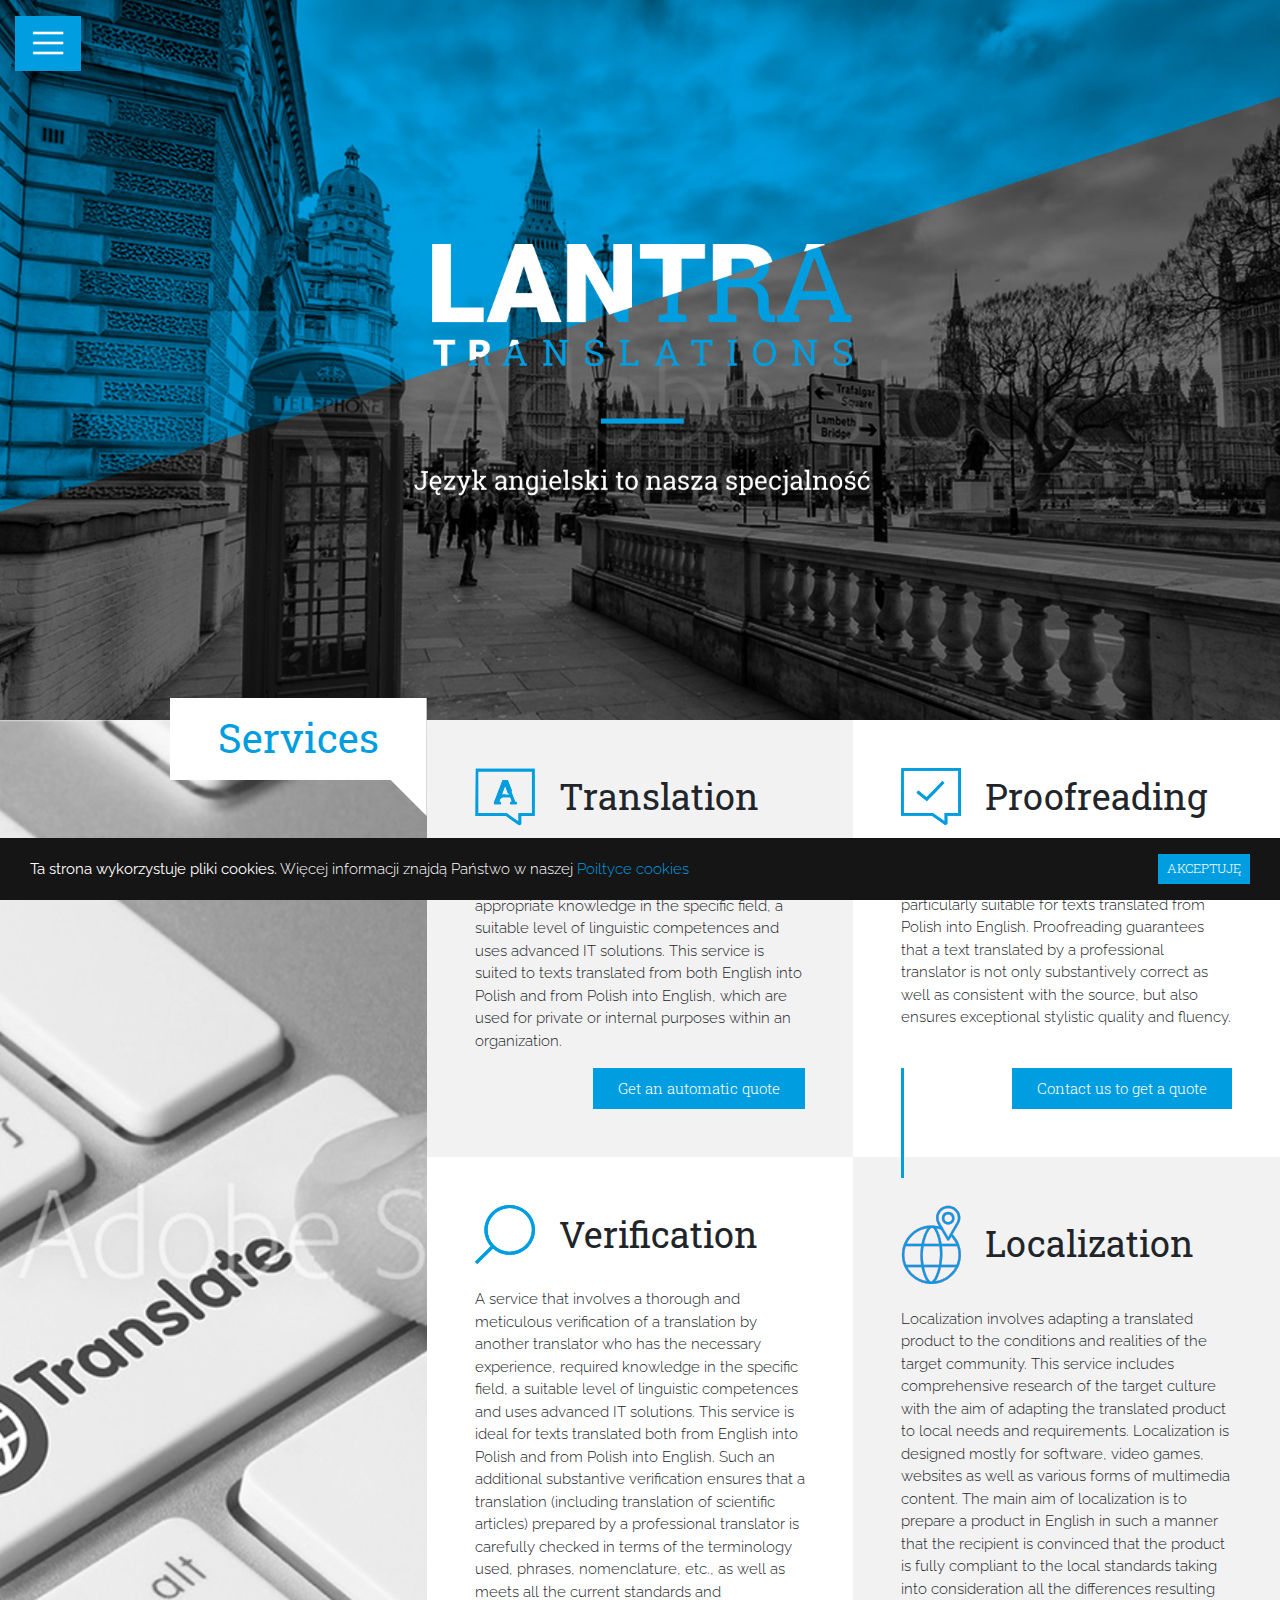
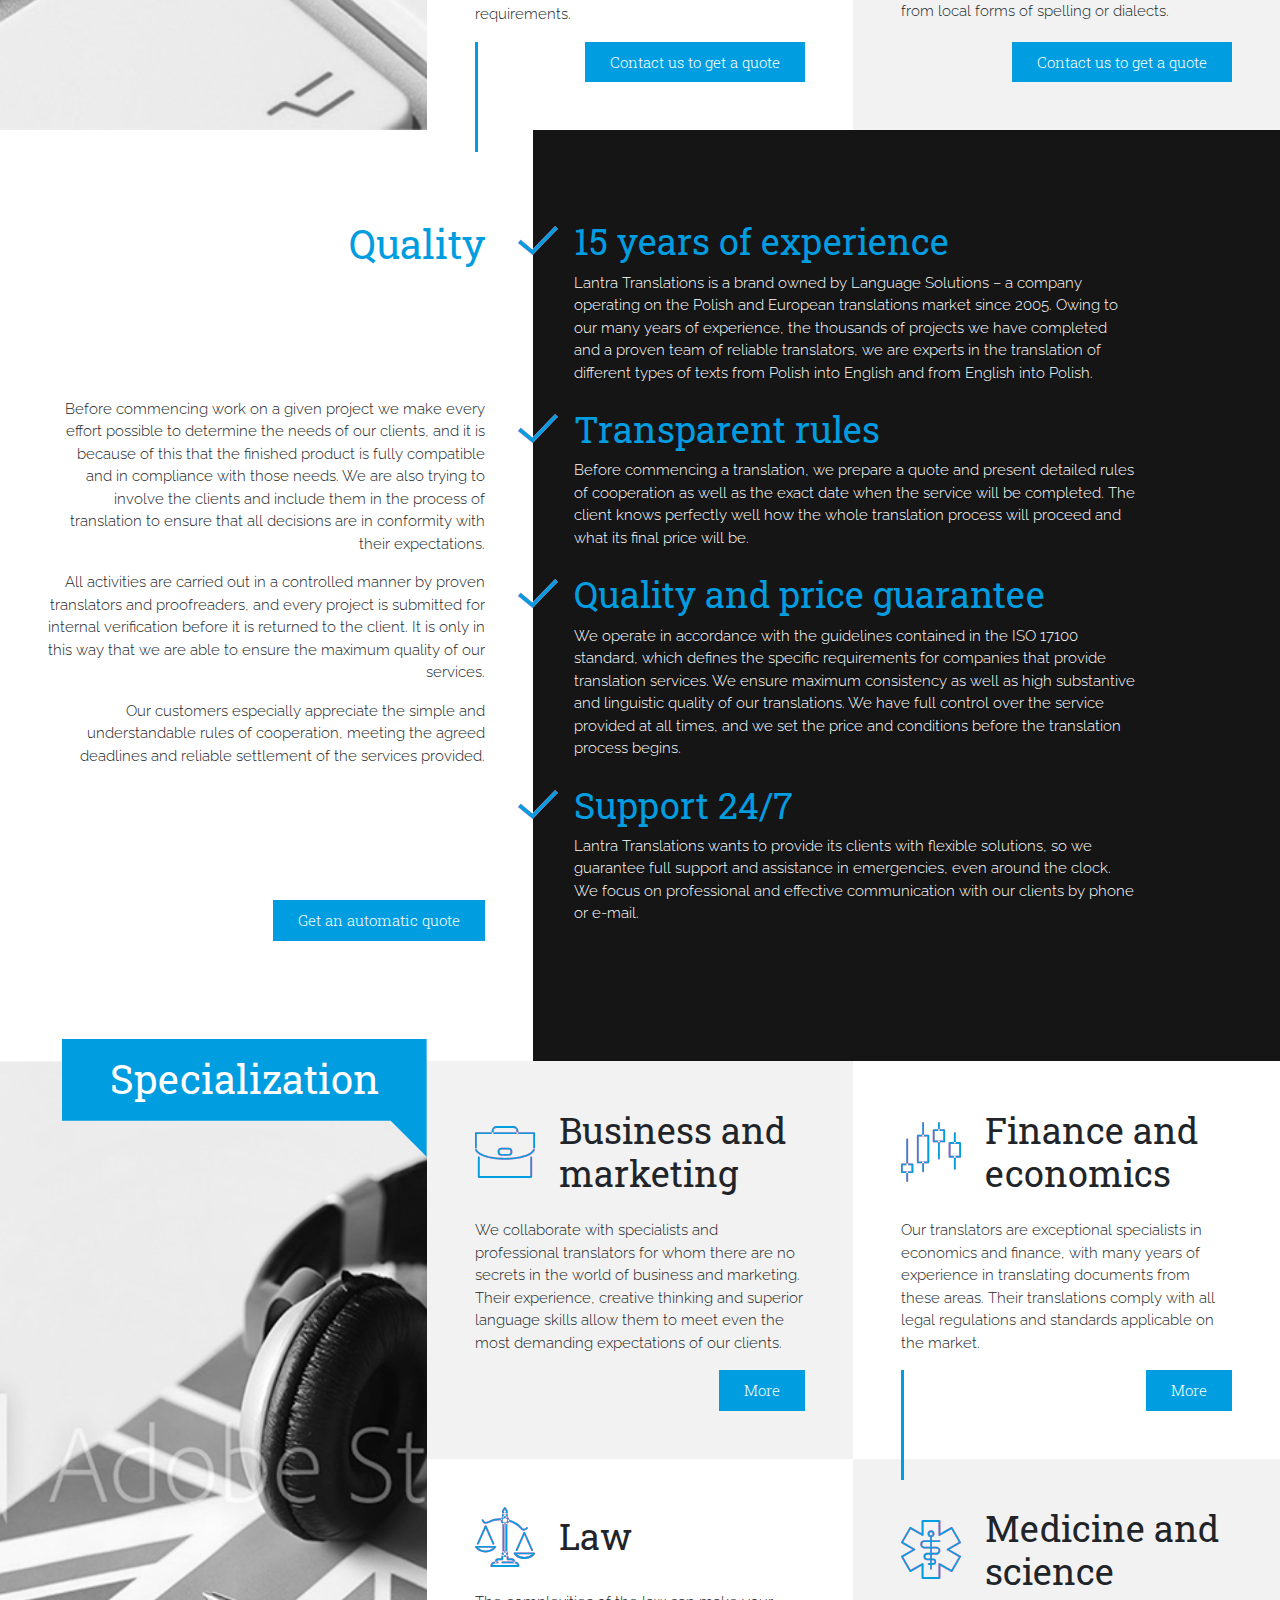
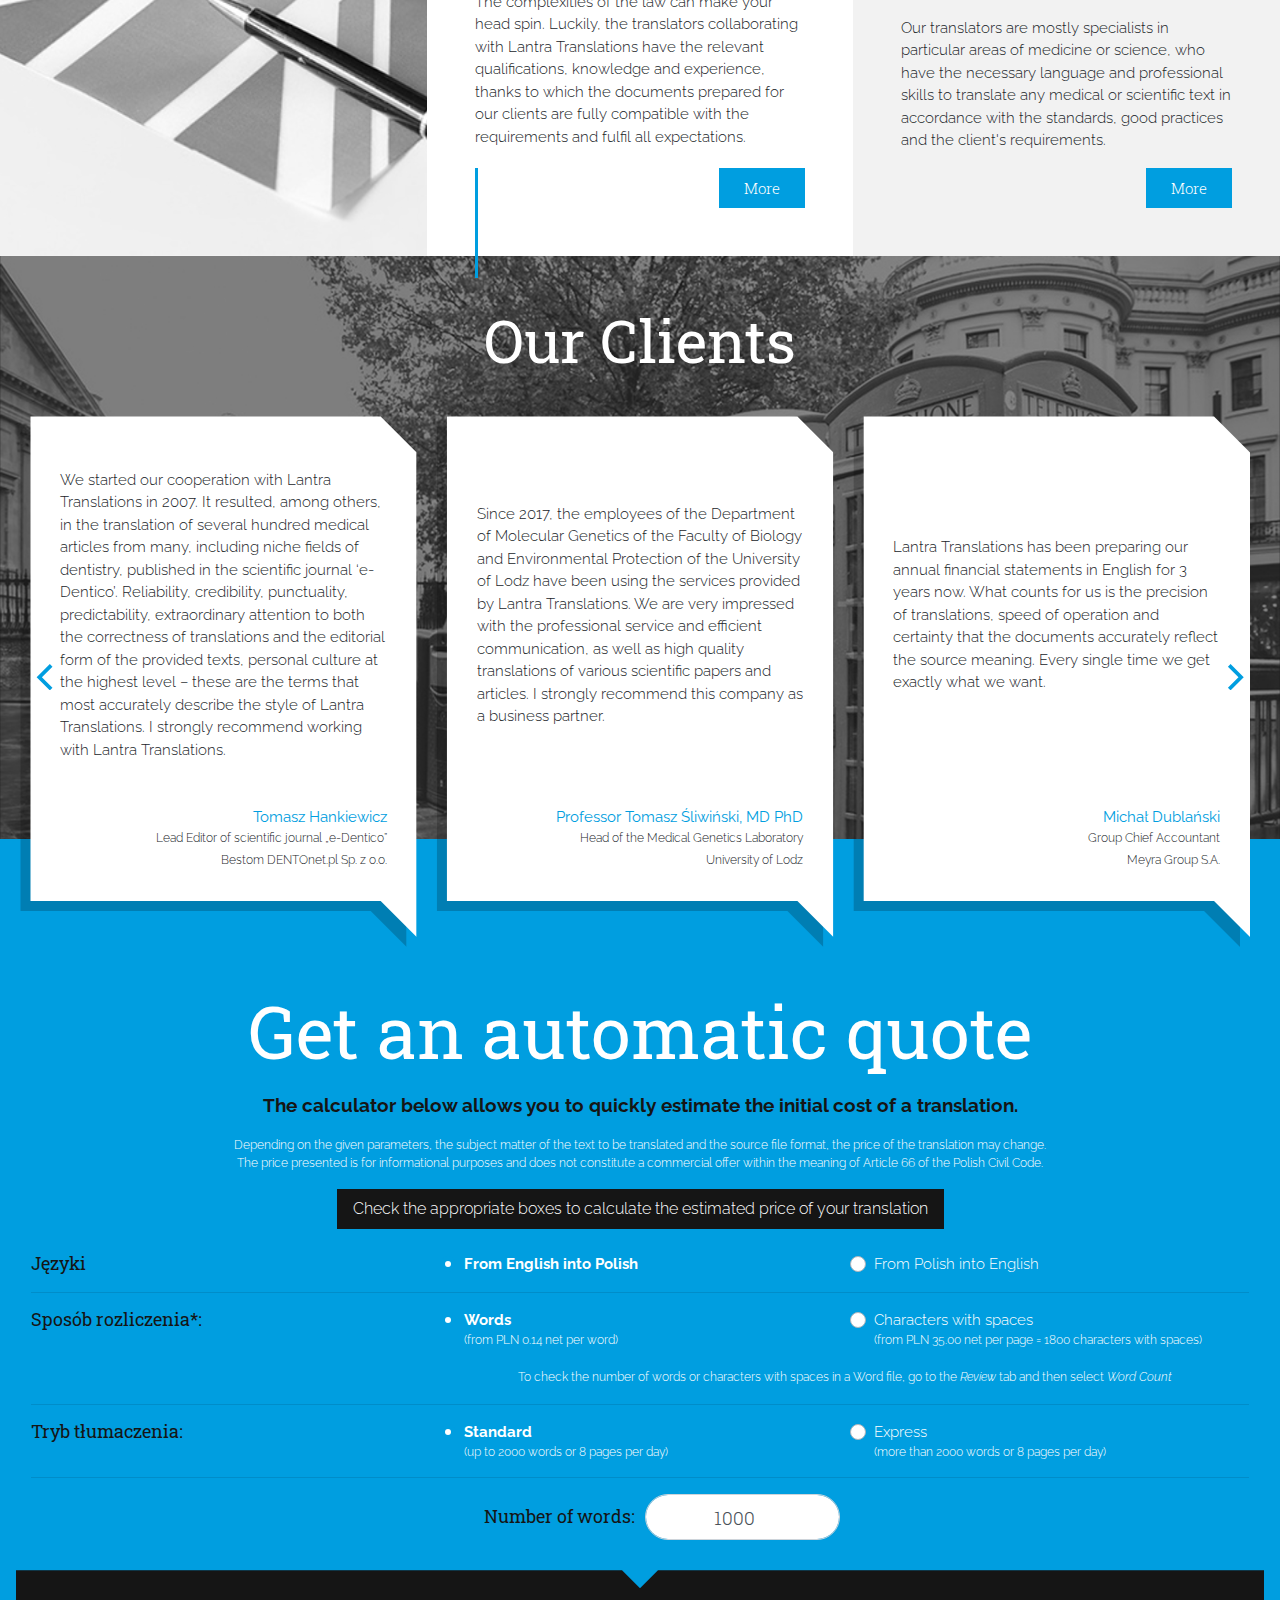
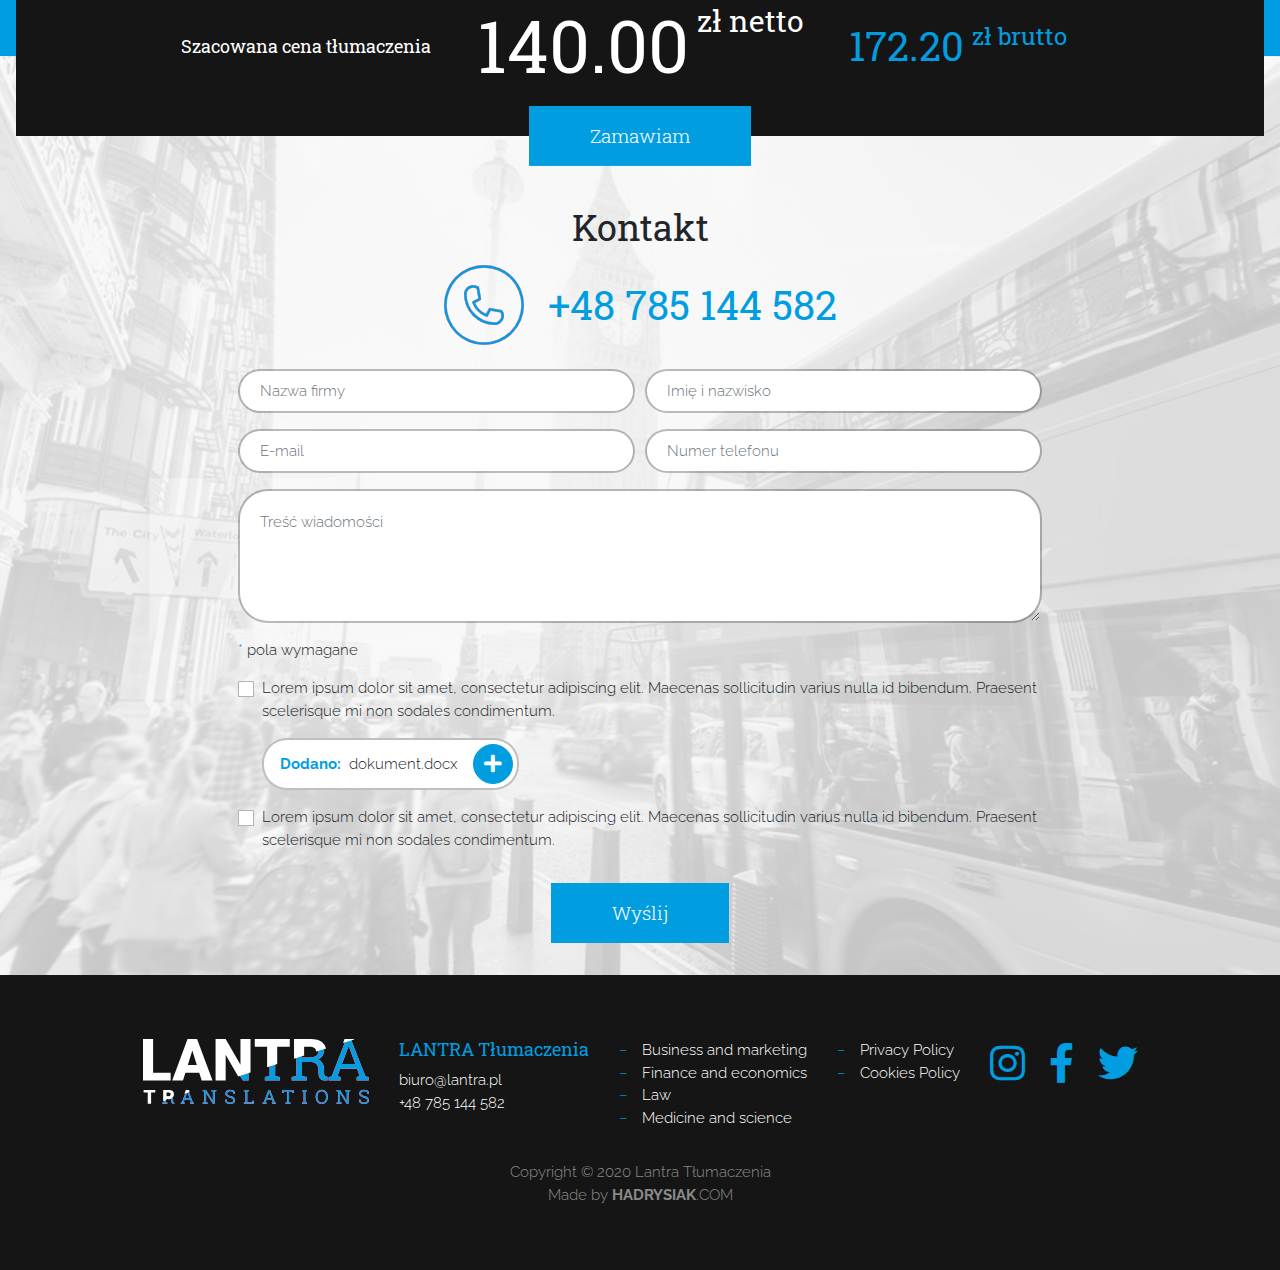
==== en/index.html @ ea1e5ce3 "Update" ====
<!DOCTYPE html>
<html>

<head>
    <meta charset="utf-8">
    <meta name="viewport" content="width=device-width, initial-scale=1.0, shrink-to-fit=no">
    <title>Lantra</title>
    <link rel="stylesheet" href="../assets/bootstrap/css/bootstrap.min.css">
    <link rel="stylesheet" href="https://fonts.googleapis.com/css?family=Raleway:100,100i,200,200i,300,300i,400,400i,500,500i,600,600i,700,700i,800,800i,900,900i&amp;subset=latin-ext">
    <link rel="stylesheet" href="https://fonts.googleapis.com/css?family=Roboto+Slab:100,200,300,400,500,600,700,800,900&amp;subset=cyrillic,cyrillic-ext,greek,greek-ext,latin-ext,vietnamese">
    <link rel="stylesheet" href="../assets/fonts/fontawesome-all.min.css">
    <link rel="stylesheet" href="../assets/fonts/line-awesome.min.css">
    <link rel="stylesheet" href="../assets/css/styles.min.css">
</head>

<body>
    <div id="section__page">
        <header>
            <div>
                <div class="fixed-top">
                    <div class="container-fluid">
                        <div class="row">
                            <div class="col">
                                <div class="py-3"><button class="btn btn-primary" type="button" data-toggle="modal" data-target="#modal__menu"><i class="la la-bars" style="font-size: 40px;"></i></button></div>
                            </div>
                        </div>
                    </div>
                </div>
                <div>
                    <div class="container-fluid px-0">
                        <div class="ratio ratio-3-4 ratio-sm-1-1 ratio-md-5-4 ratio-lg-16-9 ratio-xl-2-1" style="background: url(&quot;../assets/img/banner.jpg&quot;) center / cover;">
                            <div class="justify-content-start align-items-start"></div>
                        </div>
                    </div>
                </div>
            </div>
        </header>
        <main id="section__page__main">
            <div id="section__page__main__services" class="pt">
                <div class="container-fluid p-0" id="services">
                    <div class="row no-gutters">
                        <div class="col-lg-4 d-flex">
                            <div class="card border-0 w-100" style="background: url(&quot;../assets/img/bg-services.jpg&quot;) center / cover;">
                                <div class="card-body p-0">
                                    <h2 class="display-3 text-primary d-flex justify-content-center justify-content-lg-end h1 mb-0 position-relative top--reverse--22"><span class="bg-white d-inline-block px-3 pt-3 px-4 px-xl-5 pb--54 speech">Services</span></h2>
                                </div>
                            </div>
                        </div>
                        <div class="col-lg-8">
                            <div class="row no-gutters checkerboard">
                                <div class="col-md-6 d-flex">
                                    <div class="card border-0 w-100">
                                        <div class="card-body d-flex flex-column justify-content-between p-3 p-lg-4 p-xl-5">
                                            <div class="mb-3">
                                                <h3 class="d-flex align-items-center h1 mb-4"><img class="icon mr-4 width--72" src="../assets/img/icon-speech-a.svg"><span>Translation</span></h3>
                                                <p class="mb-0">Translation performed by a professional translator who has the necessary experience, appropriate knowledge in the specific field, a suitable level of linguistic competences and uses advanced IT solutions.
                                                    This service is suited to texts translated from both English into Polish and from Polish into English, which are used for private or internal purposes within an organization.<br></p>
                                            </div>
                                            <div class="d-flex justify-content-end"><a class="btn btn-primary py-2 px-4 button--scroll" role="button" href="#quote">Get an automatic quote</a></div>
                                        </div>
                                    </div>
                                </div>
                                <div class="col-md-6 d-flex">
                                    <div class="card border-0 w-100">
                                        <div class="card-body d-flex flex-column justify-content-between p-3 p-lg-4 p-xl-5">
                                            <div class="mb-3">
                                                <h3 class="d-flex align-items-center h1 mb-4"><img class="icon mr-4 width--72" src="../assets/img/icon-speech-checkbox.svg"><span>Proofreading</span></h3>
                                                <p class="mb-0">A service that involves checking a translation by a native speaker of English. This service is particularly suitable for texts translated from Polish into English. Proofreading guarantees that a text translated
                                                    by a professional translator is not only substantively correct as well as consistent with the source, but also ensures exceptional stylistic quality and fluency.</p>
                                            </div>
                                            <div class="d-flex justify-content-end"><a class="btn btn-primary py-2 px-4 button--scroll" role="button" href="#contact">Contact us to get a quote</a></div>
                                        </div>
                                    </div>
                                </div>
                                <div class="col-md-6 d-flex">
                                    <div class="card border-0 w-100">
                                        <div class="card-body d-flex flex-column justify-content-between p-3 p-lg-4 p-xl-5">
                                            <div class="mb-3">
                                                <h3 class="d-flex align-items-center h1 mb-4"><img class="icon mr-4 width--68" src="../assets/img/icon-loupe.svg"><span>Verification</span></h3>
                                                <p class="mb-0">A service that involves a thorough and meticulous verification of a translation by another translator who has the necessary experience, required knowledge in the specific field, a suitable level of linguistic
                                                    competences and uses advanced IT solutions. This service is ideal for texts translated both from English into Polish and from Polish into English. Such an additional substantive verification ensures
                                                    that a translation (including translation of scientific articles) prepared by a professional translator is carefully checked in terms of the terminology used, phrases, nomenclature, etc., as well as
                                                    meets all the current standards and requirements.<br></p>
                                            </div>
                                            <div class="d-flex justify-content-end"><a class="btn btn-primary py-2 px-4 button--scroll" role="button" href="#contact">Contact us to get a quote</a></div>
                                        </div>
                                    </div>
                                </div>
                                <div class="col-md-6 d-flex">
                                    <div class="card border-0 w-100">
                                        <div class="card-body d-flex flex-column justify-content-between p-3 p-lg-4 p-xl-5">
                                            <div class="mb-3">
                                                <h3 class="d-flex align-items-center h1 mb-4"><img class="icon mr-4 width--60" src="../assets/img/icon-globe.svg"><span>Localization</span></h3>
                                                <p class="mb-0">Localization involves adapting a translated product to the conditions and realities of the target community. This service includes comprehensive research of the target culture with the aim of adapting the
                                                    translated product to local needs and requirements. Localization is designed mostly for software, video games, websites as well as various forms of multimedia content. The main aim of localization is
                                                    to prepare a product in English in such a manner that the recipient is convinced that the product is fully compliant to the local standards taking into consideration all the differences resulting from
                                                    local forms of spelling or dialects.<br></p>
                                            </div>
                                            <div class="d-flex justify-content-end"><a class="btn btn-primary py-2 px-4 button--scroll" role="button" href="#contact">Contact us to get a quote</a></div>
                                        </div>
                                    </div>
                                </div>
                            </div>
                        </div>
                    </div>
                </div>
            </div>
            <div id="section__page__main__quality">
                <div class="container-fluid p-0" id="quality">
                    <div class="row no-gutters">
                        <div class="col-lg-4 col-xl-5 d-flex">
                            <div class="card d-flex border-0 w-100">
                                <div class="card-body d-flex flex-column justify-content-between px-3 px-lg-5 pt--90 pb--120">
                                    <h2 class="display-2 text-lg-right text-primary card-title font-weight-normal">Quality</h2>
                                    <div>
                                        <p class="text-lg-right">Before commencing work on a given project we make every effort possible to determine the needs of our clients, and it is because of this that the finished product is fully compatible and in compliance with those
                                            needs. We are also trying to involve the clients and include them in the process of translation to ensure that all decisions are in conformity with their expectations.<br></p>
                                        <p class="text-lg-right">All activities are carried out in a controlled manner by proven translators and proofreaders, and every project is submitted for internal verification before it is returned to the client. It is only in this way
                                            that we are able to ensure the maximum quality of our services.<br></p>
                                        <p class="text-lg-right">Our customers especially appreciate the simple and understandable rules of cooperation, meeting the agreed deadlines and reliable settlement of the services provided.<br></p>
                                    </div>
                                    <div class="d-flex justify-content-end"><a class="btn btn-primary py-2 px-4 button--scroll" role="button" href="#quote">Get an automatic quote</a></div>
                                </div>
                            </div>
                        </div>
                        <div class="col-lg-8 col-xl-7 d-flex">
                            <div class="card text-white bg-secondary border-0 w-100">
                                <div class="card-body d-flex px-0 pt--90 pb--120">
                                    <div class="row">
                                        <div class="col-xl-10 d-flex">
                                            <ul class="list-group d-flex flex-column justify-content-between position-relative px-3">
                                                <li class="list-group-item d-flex align-items-baseline border-0 p-0 bg-transparent mb-4"><img class="mr-3 width--44" src="../assets/img/icon-checkbox.svg">
                                                    <div>
                                                        <h3 class="text-primary h2">15 years of experience</h3>
                                                        <p class="mb-0">Lantra Translations is a brand owned by Language Solutions – a company operating on the Polish and European translations market since 2005. Owing to our many years of experience, the thousands of
                                                            projects we have completed and a proven team of reliable translators, we are experts in the translation of different types of texts from Polish into English and from English into Polish.&nbsp;<br></p>
                                                    </div>
                                                </li>
                                                <li class="list-group-item d-flex align-items-baseline border-0 p-0 bg-transparent mb-4"><img class="mr-3 width--44" src="../assets/img/icon-checkbox.svg">
                                                    <div>
                                                        <h3 class="text-primary h2">Transparent rules</h3>
                                                        <p class="mb-0">Before commencing a translation, we prepare a quote and present detailed rules of cooperation as well as the exact date when the service will be completed. The client knows perfectly well how the
                                                            whole translation process will proceed and what its final price will be.<br></p>
                                                    </div>
                                                </li>
                                                <li class="list-group-item d-flex align-items-baseline border-0 p-0 bg-transparent mb-4"><img class="mr-3 width--44" src="../assets/img/icon-checkbox.svg">
                                                    <div>
                                                        <h3 class="text-primary h2">Quality and price guarantee</h3>
                                                        <p class="mb-0">We operate in accordance with the guidelines contained in the ISO 17100 standard, which defines the specific requirements for companies that provide translation services. We ensure maximum consistency
                                                            as well as high substantive and linguistic quality of our translations. We have full control over the service provided at all times, and we set the price and conditions before the translation
                                                            process begins.<br></p>
                                                    </div>
                                                </li>
                                                <li class="list-group-item d-flex align-items-baseline border-0 p-0 bg-transparent mb-3"><img class="mr-3 width--44" src="../assets/img/icon-checkbox.svg">
                                                    <div>
                                                        <h3 class="text-primary h2">Support 24/7</h3>
                                                        <p class="mb-0">Lantra Translations wants to provide its clients with flexible solutions, so we guarantee full support and assistance in emergencies, even around the clock. We focus on professional and effective
                                                            communication with our clients by phone or e-mail.<br></p>
                                                    </div>
                                                </li>
                                            </ul>
                                        </div>
                                    </div>
                                </div>
                            </div>
                        </div>
                    </div>
                </div>
            </div>
            <div id="section__page__main__specializations">
                <div class="container-fluid p-0" id="specialization">
                    <div class="row no-gutters">
                        <div class="col-lg-4 d-flex">
                            <div class="card border-0 w-100" style="background: url(&quot;../assets/img/bg-specializations.jpg&quot;) center / cover;">
                                <div class="card-body p-0">
                                    <h2 class="display-3 text-primary d-flex justify-content-center justify-content-lg-end mb-0 position-relative top--reverse--22"><span class="text-white bg-primary d-inline-block px-3 pt-3 px-4 px-xl-5 pb--54 speech">Specialization</span></h2>
                                </div>
                            </div>
                        </div>
                        <div class="col-lg-8">
                            <div class="row no-gutters checkerboard">
                                <div class="col-md-6 d-flex">
                                    <div class="card border-0 w-100">
                                        <div class="card-body d-flex flex-column justify-content-between p-3 p-lg-4 p-xl-5">
                                            <div class="mb-3">
                                                <h3 class="d-flex align-items-center h1 mb-4"><img class="icon mr-4 width--74" src="../assets/img/icon-business-case.svg"><span>Business and marketing</span></h3>
                                                <p class="mb-0">We collaborate with specialists and professional translators for whom there are no secrets in the world of business and marketing. Their experience, creative thinking and superior language skills allow them
                                                    to meet even the most demanding expectations of our clients.<br></p>
                                            </div>
                                            <div class="d-flex justify-content-end"><a class="btn btn-primary py-2 px-4" role="button" href="business-and-marketing.html">More</a></div>
                                        </div>
                                    </div>
                                </div>
                                <div class="col-md-6 d-flex">
                                    <div class="card border-0 w-100">
                                        <div class="card-body d-flex flex-column justify-content-between p-3 p-lg-4 p-xl-5">
                                            <div class="mb-3">
                                                <h3 class="d-flex align-items-center h1 mb-4"><img class="icon mr-4 width--74" src="../assets/img/icon-settings.svg"><span>Finance and economics</span></h3>
                                                <p class="mb-0">Our translators are exceptional specialists in economics and finance, with many years of experience in translating documents from these areas. Their translations comply with all legal regulations and standards
                                                    applicable on the market.<br></p>
                                            </div>
                                            <div class="d-flex justify-content-end"><a class="btn btn-primary py-2 px-4" role="button" href="finance-and-economics.html">More</a></div>
                                        </div>
                                    </div>
                                </div>
                                <div class="col-md-6 d-flex">
                                    <div class="card border-0 w-100">
                                        <div class="card-body d-flex flex-column justify-content-between p-3 p-lg-4 p-xl-5">
                                            <div class="mb-3">
                                                <h3 class="d-flex align-items-center h1 mb-4"><img class="icon mr-4 width--74" src="../assets/img/icon-scale.svg"><span>Law</span></h3>
                                                <p class="mb-0">The complexities of the law can make your head spin. Luckily, the translators collaborating with Lantra Translations have the relevant qualifications, knowledge and experience, thanks to which the documents
                                                    prepared for our clients are fully compatible with the requirements and fulfil all expectations.<br></p>
                                            </div>
                                            <div class="d-flex justify-content-end"><a class="btn btn-primary py-2 px-4" role="button" href="law.html">More</a></div>
                                        </div>
                                    </div>
                                </div>
                                <div class="col-md-6 d-flex">
                                    <div class="card border-0 w-100">
                                        <div class="card-body d-flex flex-column justify-content-between p-3 p-lg-4 p-xl-5">
                                            <div class="mb-3">
                                                <h3 class="d-flex align-items-center h1 mb-4"><img class="icon mr-4 width--74" src="../assets/img/icon-health.svg"><span>Medicine and science</span></h3>
                                                <p class="mb-0">Our translators are mostly specialists in particular areas of medicine or science, who have the necessary language and professional skills to translate any medical or scientific text in accordance with the
                                                    standards, good practices and the client's requirements.<br></p>
                                            </div>
                                            <div class="d-flex justify-content-end"><a class="btn btn-primary py-2 px-4" role="button" href="medicine-and-science.html">More</a></div>
                                        </div>
                                    </div>
                                </div>
                            </div>
                        </div>
                    </div>
                </div>
            </div>
            <div id="section__page__main__clients" class="mb--reverse--130">
                <div class="container-fluid p-0" id="clients">
                    <div class="bg-light pt-5" style="background: url(&quot;../assets/img/bg-clients.jpg&quot;) center / cover;">
                        <div class="container">
                            <h2 class="display-3 text-center text-white mb-2">Our Clients</h2>
                            <div class="row flex-nowrap py-3 flickity--slider">
                                <div class="col-12 col-lg-6 col-xl-4 d-flex py-3">
                                    <div class="d-flex card-speech">
                                        <div class="card w-100 border-0 pt--30 px--30 pb--66">
                                            <div class="card-body d-flex flex-column justify-content-center p-0 mb-4">
                                                <div>
                                                    <p class="mb-0">We started our cooperation with Lantra Translations in 2007. It resulted, among others, in the translation of several hundred medical articles from many, including niche fields of dentistry, published
                                                        in the scientific journal ‘e-Dentico’. Reliability, credibility, punctuality, predictability, extraordinary attention to both the correctness of translations and the editorial form of the provided
                                                        texts, personal culture at the highest level – these are the terms that most accurately describe the style of Lantra Translations. I strongly recommend working with Lantra Translations.<br></p>
                                                </div>
                                            </div>
                                            <div class="card-footer text-right border-0 bg-transparent p-0">
                                                <h3 class="text-primary h6 mb-0">Tomasz Hankiewicz</h3>
                                                <p class="mb-0"><small class="d-inline-block">Lead Editor of scientific journal „e-Dentico”</small></p>
                                                <p class="mb-0"><small class="d-inline-block">Bestom DENTOnet.pl Sp. z o.o.</small></p>
                                            </div>
                                        </div>
                                    </div>
                                </div>
                                <div class="col-12 col-lg-6 col-xl-4 d-flex py-3">
                                    <div class="d-flex card-speech">
                                        <div class="card w-100 border-0 pt--30 px--30 pb--66">
                                            <div class="card-body d-flex flex-column justify-content-center p-0 mb-4">
                                                <div>
                                                    <p class="mb-0">Since 2017, the employees of the Department of Molecular Genetics of the Faculty of Biology and Environmental Protection of the University of Lodz have been using the services provided by Lantra Translations.
                                                        We are very impressed with the professional service and efficient communication, as well as high quality translations of various scientific papers and articles. I strongly recommend this company
                                                        as a business partner.<br></p>
                                                </div>
                                            </div>
                                            <div class="card-footer text-right border-0 bg-transparent p-0">
                                                <h3 class="text-primary h6 mb-0">Professor Tomasz Śliwiński, MD PhD</h3>
                                                <p class="mb-0"><small class="d-inline-block">Head of the Medical Genetics Laboratory</small></p>
                                                <p class="mb-0"><small class="d-inline-block">University of Lodz<br></small></p>
                                            </div>
                                        </div>
                                    </div>
                                </div>
                                <div class="col-12 col-lg-6 col-xl-4 d-flex py-3">
                                    <div class="d-flex card-speech">
                                        <div class="card w-100 border-0 pt--30 px--30 pb--66">
                                            <div class="card-body d-flex flex-column justify-content-center p-0 mb-4">
                                                <div>
                                                    <p class="mb-0">Lantra Translations has been preparing our annual financial statements in English for 3 years now. What counts for us is the precision of translations, speed of operation and certainty that the documents
                                                        accurately reflect the source meaning. Every single time we get exactly what we want.<br></p>
                                                </div>
                                            </div>
                                            <div class="card-footer text-right border-0 bg-transparent p-0">
                                                <h3 class="text-primary h6 mb-0">Michał Dublański</h3>
                                                <p class="mb-0"><small class="d-inline-block">Group Chief Accountant</small></p>
                                                <p class="mb-0"><small class="d-inline-block">Meyra Group S.A.</small></p>
                                            </div>
                                        </div>
                                    </div>
                                </div>
                                <div class="col-12 col-lg-6 col-xl-4 d-flex py-3">
                                    <div class="d-flex card-speech">
                                        <div class="card w-100 border-0 pt--30 px--30 pb--66">
                                            <div class="card-body d-flex flex-column justify-content-center p-0 mb-4">
                                                <div>
                                                    <p class="mb-0">Translating training materials and marketing and commercial presentations requires special skills and competences. First of all, language must accurately reflect our working methods. Secondly, the translated
                                                        content – thanks to the colourful language – should be easy to remember. Thirdly, language must be part of our company philosophy. Thanks to Lantra Translations we can focus on our tasks and do not
                                                        have to worry about the quality of the translated materials. We receive a service that always meets all our requirements and needs.<br></p>
                                                </div>
                                            </div>
                                            <div class="card-footer text-right border-0 bg-transparent p-0">
                                                <h3 class="text-primary h6 mb-0">Piotr Kuron</h3>
                                                <p class="mb-0"><small class="d-inline-block">Delivery Director</small></p>
                                                <p class="mb-0"><small class="d-inline-block">Lee Hecht Harrison Polska</small></p>
                                            </div>
                                        </div>
                                    </div>
                                </div>
                                <div class="col-12 col-lg-6 col-xl-4 d-flex py-3">
                                    <div class="d-flex card-speech">
                                        <div class="card w-100 border-0 pt--30 px--30 pb--66">
                                            <div class="card-body d-flex flex-column justify-content-center p-0 mb-4">
                                                <div>
                                                    <p class="mb-0">Since 2005, Lantra Translations has been a trustworthy and reliable provider of translations of various texts and materials for Supernova. Being a distributor of cosmetics and Spa equipment, promotional
                                                        materials offered by Supernova always need to be of highest quality. Lantra Translations guarantees such a standard when translating texts both from English into Polish and from Polish into English.
                                                        They have repeatedly proven that they are a recommendable, reliable and professional translation service provider that can meet very demanding expectations.<br></p>
                                                </div>
                                            </div>
                                            <div class="card-footer text-right border-0 bg-transparent p-0">
                                                <h3 class="text-primary h6 mb-0">Sławomir Nowak</h3>
                                                <p class="mb-0"><small class="d-inline-block">Supernova Owner<br></small></p>
                                            </div>
                                        </div>
                                    </div>
                                </div>
                                <div class="col-12 col-lg-6 col-xl-4 d-flex py-3">
                                    <div class="d-flex card-speech">
                                        <div class="card w-100 border-0 pt--30 px--30 pb--66">
                                            <div class="card-body d-flex flex-column justify-content-center p-0 mb-4">
                                                <div>
                                                    <p class="mb-0">Lantra Translations has been cooperating regularly with the staff of the Department of Adult Psychiatry of the Medical University of Lodz since March 2014. Professionalism, reliability, attention to
                                                        detail and high substantive quality of the translations are the features that distinguish Lantra Translations. The execution of individual orders is carried out with due diligence, taking into account
                                                        all requirements of the Department's academic staff and always within the agreed deadlines. With the above in mind, we recommend Lantra Translations as a reliable and trustworthy partner providing
                                                        translation services.<br></p>
                                                </div>
                                            </div>
                                            <div class="card-footer text-right border-0 bg-transparent p-0">
                                                <h3 class="text-primary h6 mb-0">Professor Piotr Gałecki, MD PhD</h3>
                                                <p class="mb-0"><small class="d-inline-block">Head of Department of Adult Psychiatry</small></p>
                                                <p class="mb-0"><small class="d-inline-block">Medical University of Lodz</small></p>
                                            </div>
                                        </div>
                                    </div>
                                </div>
                                <div class="col-12 col-lg-6 col-xl-4 d-flex py-3">
                                    <div class="d-flex card-speech">
                                        <div class="card w-100 border-0 pt--30 px--30 pb--66">
                                            <div class="card-body d-flex flex-column justify-content-center p-0 mb-4">
                                                <div>
                                                    <p class="mb-0">For many years, as an academic researcher, I have been cooperating with Lantra Translations and Mr. Piotr Lewandowski and commissioning scientific papers and articles on psychiatry and psychology with
                                                        elements of statistics to be translated into English. These are often very demanding and specialized texts, which require great skills and extensive knowledge. All the translations ordered so far
                                                        have been completed on time and accurately. They did not raise any objections from the reviewers. Fully convinced, I recommend Lantra Translations as a reliable and professional translation services
                                                        provider.<br></p>
                                                </div>
                                            </div>
                                            <div class="card-footer text-right border-0 bg-transparent p-0">
                                                <h3 class="text-primary h6 mb-0">Professor Monika Talarowska, MSc PhD</h3>
                                                <p class="mb-0"><small class="d-inline-block">Institute of Psychology</small></p>
                                                <p class="mb-0"><small class="d-inline-block">University of Lodz</small></p>
                                            </div>
                                        </div>
                                    </div>
                                </div>
                                <div class="col-12 col-lg-6 col-xl-4 d-flex py-3">
                                    <div class="d-flex card-speech">
                                        <div class="card w-100 border-0 pt--30 px--30 pb--66">
                                            <div class="card-body d-flex flex-column justify-content-center p-0 mb-4">
                                                <div>
                                                    <p class="mb-0">Lantra Translations regularly translates various types of texts as well as marketing, commercial and promotional materials for Fabryka Wełny Hotel. So far, cooperation has been at the highest level.
                                                        Lantra Translations is distinguished by its flexible and open approach to the client, as well as quickly responding to our needs when performing professional translations in a short time. Lantra
                                                        Translations is a reliable, honest and recommended partner.<br></p>
                                                </div>
                                            </div>
                                            <div class="card-footer text-right border-0 bg-transparent p-0">
                                                <h3 class="text-primary h6 mb-0">Sylwia Raczyńska</h3>
                                                <p class="mb-0"><small class="d-inline-block">Director of Fabryka Wełny Hotel, Pabianice</small></p>
                                            </div>
                                        </div>
                                    </div>
                                </div>
                                <div class="col-12 col-lg-6 col-xl-4 d-flex py-3">
                                    <div class="d-flex card-speech">
                                        <div class="card w-100 border-0 pt--30 px--30 pb--66">
                                            <div class="card-body d-flex flex-column justify-content-center p-0 mb-4">
                                                <div>
                                                    <p class="mb-0">Brenntag Polska, a leading distributor of chemical raw materials in Poland, has been cooperating with Lantra Translations with regard to translating specialist and commercial documents from English into
                                                        Polish since 2017. Our cooperation so far has been smooth and the high level of service has met all our expectations.<br></p>
                                                </div>
                                            </div>
                                            <div class="card-footer text-right border-0 bg-transparent p-0">
                                                <h3 class="text-primary h6 mb-0">Bożena Dubik</h3>
                                                <p class="mb-0"><small class="d-inline-block">Head of the Company Secretary's Office</small></p>
                                                <p class="mb-0"><small class="d-inline-block">Brenntag Polska Sp. z o.o.</small></p>
                                            </div>
                                        </div>
                                    </div>
                                </div>
                                <div class="col-12 col-lg-6 col-xl-4 d-flex py-3">
                                    <div class="d-flex card-speech">
                                        <div class="card w-100 border-0 pt--30 px--30 pb--66">
                                            <div class="card-body d-flex flex-column justify-content-center p-0 mb-4">
                                                <div>
                                                    <p class="mb-0">Lasotronix has been cooperating with Lantra Translations for several years on projects related to the translation of technical documentation, laser equipment manuals as well as commercial and training
                                                        materials. All the translations to date have been carried out professionally, with due diligence and in accordance with the standards. I would like to recommend Lantra Translations as a trustworthy
                                                        partner.<br></p>
                                                </div>
                                            </div>
                                            <div class="card-footer text-right border-0 bg-transparent p-0">
                                                <h3 class="text-primary h6 mb-0">Estera Łoskot</h3>
                                                <p class="mb-0"><small class="d-inline-block">Lasotronix</small></p>
                                            </div>
                                        </div>
                                    </div>
                                </div>
                            </div>
                        </div>
                    </div>
                </div>
            </div>
            <div id="section__page__main__estimation" class="mb--reverse--80">
                <div class="container-fluid p-0" id="quote">
                    <div class="text-white bg-primary pt--150 px-3">
                        <h2 class="display-2 text-center mb-3">Get an automatic quote</h2>
                        <p class="lead text-center text-secondary font-weight-bold">The calculator below allows you to quickly estimate the initial cost of a translation.<br></p>
                        <p class="text-center"><small class="d-inline-block">Depending on the given parameters, the subject matter of the text to be translated and the source file format, the price of the translation may change.<br>The price presented is for informational purposes and does not constitute a commercial offer within the meaning of Article 66 of the Polish Civil Code.<br></small></p>
                        <form
                            id="calculation__form"><input class="form-control" type="hidden" name="type" value="words">
                            <div class="container">
                                <fieldset>
                                    <legend class="text-center d-flex justify-content-center"><span class="bg-secondary d-inline-block py-2 px-3">Check the appropriate boxes to calculate the estimated price of your translation<br></span></legend>
                                    <div class="border-dark pt-3 border-bottom">
                                        <div class="form-row">
                                            <div class="col-sm-6 col-md-4">
                                                <div class="form-group">
                                                    <h3 class="text-secondary h5 mb-0">Języki</h3>
                                                </div>
                                            </div>
                                            <div class="col">
                                                <div class="form-row">
                                                    <div class="col-md-6">
                                                        <div class="form-group">
                                                            <div class="custom-control custom-radio"><input class="custom-control-input" type="radio" id="formCheck-1" name="language" value="en-pl" checked=""><label class="custom-control-label" for="formCheck-1"><span class="active-label">From English into Polish</span></label></div>
                                                        </div>
                                                    </div>
                                                    <div class="col-md-6">
                                                        <div class="form-group">
                                                            <div class="custom-control custom-radio"><input class="custom-control-input" type="radio" id="formCheck-2" name="language" value="pl-en"><label class="custom-control-label active-label" for="formCheck-2"><span class="active-label">From Polish into English</span></label></div>
                                                        </div>
                                                    </div>
                                                </div>
                                            </div>
                                        </div>
                                    </div>
                                    <div class="border-dark pt-3 border-bottom">
                                        <div class="form-row">
                                            <div class="col-sm-6 col-md-4">
                                                <div class="form-group">
                                                    <h3 class="text-secondary h5 mb-0">Sposób rozliczenia*:</h3>
                                                </div>
                                            </div>
                                            <div class="col">
                                                <div class="form-row">
                                                    <div class="col-md-6">
                                                        <div class="form-group">
                                                            <div class="custom-control custom-radio"><input class="custom-control-input" type="radio" id="formCheck-3" name="calculation" value="words" checked=""><label class="custom-control-label d-flex flex-column" for="formCheck-3"><span class="active-label">Words</span><small>(from PLN 0.14 net per word)</small></label></div>
                                                        </div>
                                                    </div>
                                                    <div class="col-md-6">
                                                        <div class="form-group">
                                                            <div class="custom-control custom-radio"><input class="custom-control-input" type="radio" id="formCheck-4" name="calculation" value="characters"><label class="custom-control-label d-flex flex-column" for="formCheck-4"><span class="active-label">Characters with spaces</span><small>(from PLN 35.00 net per page = 1800 characters with spaces)<br></small></label></div>
                                                        </div>
                                                    </div>
                                                </div>
                                                <p class="text-center"><small class="d-inline-block">To check the number of words or characters with spaces in a Word file, go to the <em>Review</em> tab and then select <em>Word Count</em><br></small></p>
                                            </div>
                                        </div>
                                    </div>
                                    <div class="border-dark pt-3 border-bottom">
                                        <div class="form-row">
                                            <div class="col-sm-6 col-md-4">
                                                <div class="form-group">
                                                    <h3 class="text-secondary h5 mb-0">Tryb tłumaczenia:</h3>
                                                </div>
                                            </div>
                                            <div class="col">
                                                <div class="form-row">
                                                    <div class="col-md-6">
                                                        <div class="form-group">
                                                            <div class="custom-control custom-radio"><input class="custom-control-input" type="radio" id="formCheck-5" name="translation" value="standard" checked=""><label class="custom-control-label d-flex flex-column" for="formCheck-5"><span class="active-label">Standard</span><small>(up to 2000 words or 8 pages per day)</small></label></div>
                                                        </div>
                                                    </div>
                                                    <div class="col-md-6">
                                                        <div class="form-group">
                                                            <div class="custom-control custom-radio"><input class="custom-control-input" type="radio" id="formCheck-6" name="translation" value="express"><label class="custom-control-label d-flex flex-column" for="formCheck-6"><span class="active-label">Express</span><small>(more than 2000 words or 8 pages per day)</small></label></div>
                                                        </div>
                                                    </div>
                                                </div>
                                            </div>
                                        </div>
                                    </div>
                                    <div class="pt-3">
                                        <div class="form-row justify-content-center align-items-center">
                                            <div class="col-sm-6 col-md-3 col-xl-2">
                                                <div class="form-group mb-sm-0">
                                                    <h3 class="text-md-right text-secondary h5 mb-0" id="type-en">Number of words:</h3>
                                                </div>
                                            </div>
                                            <div class="col-sm-6 col-md-3 col-xl-2">
                                                <div class="form-group mb-0"><input class="form-control form-control-lg rounded-pill text-center" type="number" name="count" value="1000"></div>
                                            </div>
                                        </div>
                                    </div>
                                </fieldset>
                            </div>
                            <div class="container px-0">
                                <div class="px-3 middle-arrow pt--33 position-relative z-index--200">
                                    <div class="position-relative">
                                        <div class="form-row justify-content-center align-items-start align-items-xl-center">
                                            <div class="col-12 col-xl-4">
                                                <div class="form-group">
                                                    <h3 class="text-center text-xl-right h5 mb-0">Szacowana cena tłumaczenia</h3>
                                                </div>
                                            </div>
                                            <div class="col-sm-auto col-xl-4">
                                                <div class="form-group">
                                                    <p class="d-flex justify-content-center h1 display-2 mb-0"><span id="netvalue" class="mr-2">0</span><small class="h3">zł netto</small></p>
                                                </div>
                                            </div>
                                            <div class="col-sm-auto col-xl-4">
                                                <div class="form-group">
                                                    <p class="text-primary d-flex justify-content-center justify-content-xl-start h1 mb-0"><span id="grossvalue" class="mr-2">0</span><small class="h4">zł brutto</small></p>
                                                </div>
                                            </div>
                                        </div>
                                        <div class="d-flex justify-content-center"><button class="btn btn-primary btn-lg py--15 px--60" type="submit">Zamawiam</button></div>
                                    </div>
                                </div>
                            </div>
                            </form>
                    </div>
                </div>
            </div>
            <div id="section__page__main__contact">
                <div class="container-fluid p-0" id="contact">
                    <div class="bg-light pt--150" style="background: url(&quot;../assets/img/bg-contact.jpg&quot;) center / cover;">
                        <div class="container">
                            <h2 class="text-center mb-3" id="kontakt">Kontakt</h2>
                            <p class="d-flex justify-content-center align-items-center h1 mb-4"><img class="icon mr-4" src="../assets/img/icon-phone-circle.svg"><a href="tel:+48 785 144 582">+48 785 144 582</a></p>
                            <div class="row justify-content-center">
                                <div class="col-lg-10 col-xl-8">
                                    <form method="post" enctype="multipart/form-data">
                                        <div class="form-row">
                                            <div class="col-sm-6">
                                                <div class="form-group"><input class="border-dark form-control form-control-lg rounded-pill border--2 p--20" type="text" placeholder="Nazwa firmy"></div>
                                            </div>
                                            <div class="col-sm-6">
                                                <div class="form-group"><input class="border-dark form-control form-control-lg rounded-pill border--2 p--20" type="text" placeholder="Imię i nazwisko"></div>
                                            </div>
                                        </div>
                                        <div class="form-row">
                                            <div class="col-sm-6">
                                                <div class="form-group"><input class="border-dark form-control form-control-lg rounded-pill border--2 p--20" type="text" placeholder="E-mail"></div>
                                            </div>
                                            <div class="col-sm-6">
                                                <div class="form-group"><input class="border-dark form-control form-control-lg rounded-pill border--2 p--20" type="text" placeholder="Numer telefonu"></div>
                                            </div>
                                        </div>
                                        <div class="form-row">
                                            <div class="col">
                                                <div class="form-group"><textarea class="border rounded border-dark form-control form-control-lg border--2 p--20" rows="4" placeholder="Treść wiadomości"></textarea></div>
                                            </div>
                                        </div>
                                        <div class="form-row">
                                            <div class="col">
                                                <div class="form-group">
                                                    <p class="d-flex align-items-baseline"><span class="text-primary mr-1">*</span><span>pola wymagane</span></p>
                                                </div>
                                            </div>
                                        </div>
                                        <div class="form-row">
                                            <div class="col">
                                                <div class="form-group">
                                                    <div class="custom-control custom-checkbox"><input class="custom-control-input" type="checkbox" id="formCheck-7"><label class="custom-control-label" for="formCheck-7">Lorem ipsum dolor sit amet, consectetur adipiscing elit. Maecenas sollicitudin varius nulla id bibendum.&nbsp;Praesent scelerisque mi non sodales condimentum.</label></div>
                                                </div>
                                            </div>
                                        </div>
                                        <div class="form-row">
                                            <div class="col">
                                                <div class="form-group d-flex pl-4">
                                                    <div class="bg-white border rounded-0 border-dark d-flex align-items-center p-1 pl-3 border-radius--25 border--2">
                                                        <ul class="list-unstyled mr-3 mb-0 my-1">
                                                            <li class="d-flex align-items-baseline"><span class="text-primary mr-2 font-weight-bold">Dodano:</span><span>dokument.docx</span></li>
                                                        </ul><button class="btn btn-primary p-0 ratio width--40 rounded-circle" type="button"><span><i class="fas fa-plus" style="font-size: 20px;"></i></span></button></div>
                                                </div>
                                            </div>
                                        </div>
                                        <div class="form-row mb-3">
                                            <div class="col">
                                                <div class="form-group">
                                                    <div class="custom-control custom-checkbox"><input class="custom-control-input" type="checkbox" id="formCheck-8"><label class="custom-control-label" for="formCheck-8">Lorem ipsum dolor sit amet, consectetur adipiscing elit. Maecenas sollicitudin varius nulla id bibendum.&nbsp;Praesent scelerisque mi non sodales condimentum.</label></div>
                                                </div>
                                            </div>
                                        </div>
                                        <div class="form-row mb-3">
                                            <div class="col">
                                                <div class="form-group">
                                                    <div class="d-flex justify-content-center"><button class="btn btn-primary btn-lg py--15 px--60" type="submit">Wyślij</button></div>
                                                </div>
                                            </div>
                                        </div>
                                    </form>
                                </div>
                            </div>
                        </div>
                    </div>
                </div>
            </div>
        </main>
        <footer>
            <div>
                <div class="container-fluid px-0">
                    <div class="text-white bg-secondary py-5">
                        <div class="container">
                            <div class="row justify-content-center flex-wrap">
                                <div class="col-auto py-3"><a class="d-inline-block" href="../index.html"><img class="width--226" src="../assets/img/logo-lantra.svg"></a></div>
                                <div class="col-auto">
                                    <div class="row justify-content-center flex-wrap">
                                        <div class="col-auto col-md-12 col-lg-3 col-xl-auto py-3">
                                            <h3 class="text-center text-lg-left text-primary h5">LANTRA Tłumaczenia</h3>
                                            <ul class="list-unstyled d-flex flex-column align-items-center align-items-lg-start mb-0">
                                                <li><a class="text-white" href="mailto:biuro@lantra.pl">biuro@lantra.pl</a></li>
                                                <li><a class="text-white" href="tel:+48 785 144 582">+48 785 144 582</a></li>
                                            </ul>
                                        </div>
                                        <div class="col-md-auto col-lg-3 col-xl-auto py-3">
                                            <ul class="list-unstyled d-flex flex-column align-items-center align-items-lg-start menu mb-0">
                                                <li><a class="text-nowrap text-white" href="business-and-marketing.html">Business and marketing</a></li>
                                                <li><a class="text-nowrap text-white" href="finance-and-economics.html">Finance and economics</a></li>
                                                <li><a class="text-nowrap text-white" href="law.html">Law</a></li>
                                                <li><a class="text-nowrap text-white" href="medicine-and-science.html">Medicine and science</a></li>
                                            </ul>
                                        </div>
                                        <div class="col-md-auto col-lg-3 col-xl-auto py-3">
                                            <ul class="list-unstyled d-flex flex-column align-items-center align-items-lg-start menu mb-0">
                                                <li><a class="text-nowrap text-white" href="privacy-policy.html">Privacy Policy</a></li>
                                                <li><a class="text-nowrap text-white" href="privacy-policy.html#cookies-policy">Cookies Policy</a></li>
                                            </ul>
                                        </div>
                                        <div class="col-lg-3 col-xl-auto py-3">
                                            <ul class="list-inline d-flex justify-content-center justify-content-lg-start">
                                                <li class="list-inline-item mr-4"><a class="h1 mb-0" href="#"><i class="fab fa-instagram"></i></a></li>
                                                <li class="list-inline-item mr-4"><a class="h1 mb-0" href="#"><i class="fab fa-facebook-f"></i></a></li>
                                                <li class="list-inline-item"><a class="h1 mb-0" href="#"><i class="fab fa-twitter"></i></a></li>
                                            </ul>
                                        </div>
                                    </div>
                                </div>
                                <div class="col-12 py-3 copyright">
                                    <ul class="list-unstyled text-center d-flex flex-column align-items-center mb-0">
                                        <li class="text-center text-white-50">Copyright © 2020 Lantra Tłumaczenia</li>
                                        <li><a class="text-white-50" href="https://hadrysiak.com" target="_blank"><span>Made by&nbsp;</span><strong class="text-uppercase font-weight-bold">hadrysiak</strong><span class="text-uppercase">.com</span></a></li>
                                    </ul>
                                </div>
                            </div>
                        </div>
                    </div>
                </div>
            </div>
        </footer>
    </div>
    <div>
        <div class="modal fade shadow mb-4 modal--styled modal--left" role="dialog" tabindex="-1" id="modal__menu" data-backdrop="true">
            <div class="modal-dialog modal-lg" role="document">
                <div class="modal-content rounded-0 bg-light">
                    <div class="modal-header bg-light border-0">
                        <div><button class="btn btn-primary" data-toggle="modal" type="button" data-target="#modal__menu"><span><i class="la la-times" style="font-size: 40px;"></i></span></button></div><button type="button" class="close" data-dismiss="modal"
                            aria-label="Close"><span aria-hidden="true">×</span></button></div>
                    <div class="modal-body p-0 bg-transparent">
                        <div>
                            <ul class="list-group text-uppercase rounded-0 lead">
                                <li class="list-group-item px-0 border-0 bg-transparent">
                                    <div class="container-fluid"><span class="d-flex justify-content-start"><a class="font-weight-bold" href="../index.html#services">Services</a></span></div>
                                </li>
                                <li class="list-group-item px-0 border-0 bg-transparent">
                                    <div class="container-fluid"><span class="d-flex justify-content-start"><a class="font-weight-bold" href="../index.html#quality">Quality</a></span></div>
                                </li>
                                <li class="list-group-item px-0 border-0 bg-transparent">
                                    <div class="container-fluid"><span class="d-flex justify-content-start mb-2"><a class="font-weight-bold" href="../index.html#specialization">Specialization</a></span>
                                        <ul class="list-unstyled">
                                            <li><a href="business-and-marketing.html">Business and marketing</a></li>
                                            <li><a href="finance-and-economics.html">Finance and economics</a></li>
                                            <li><a href="law.html">Law</a></li>
                                            <li><a href="medicine-and-science.html">Medicine and science</a></li>
                                        </ul>
                                    </div>
                                </li>
                                <li class="list-group-item px-0 border-0 bg-transparent">
                                    <div class="container-fluid"><span class="d-flex justify-content-start"><a class="font-weight-bold" href="../index.html#clients">Our Clients</a></span></div>
                                </li>
                                <li class="list-group-item px-0 border-0 bg-transparent">
                                    <div class="container-fluid"><span class="d-flex justify-content-start"><a class="font-weight-bold" href="../index.html#quote">Get an automatic quote</a></span></div>
                                </li>
                                <li class="list-group-item px-0 border-0 bg-transparent">
                                    <div class="container-fluid"><span class="d-flex justify-content-start"><a class="font-weight-bold" href="../index.html#contact">Kontakt</a></span></div>
                                </li>
                                <li class="list-group-item px-0 border-0 bg-transparent">
                                    <div class="container-fluid"><span class="d-flex justify-content-start"><a class="font-weight-bold" href="../index.html">PL</a></span></div>
                                </li>
                            </ul>
                        </div>
                    </div>
                </div>
            </div>
        </div>
        <div class="text-white bg-secondary py-3 fixed-bottom">
            <div class="container">
                <div class="row align-items-center">
                    <div class="col">
                        <p class="mb-0"><strong>Ta strona wykorzystuje pliki cookies.</strong> Więcej informacji znajdą Państwo w naszej <a href="privacy-policy.html#cookies-policy">Poiltyce cookies</a></p>
                    </div>
                    <div class="col-auto"><button class="btn btn-primary btn-sm text-uppercase" type="button">Akceptuję</button></div>
                </div>
            </div>
        </div>
    </div>
    <script src="../assets/js/jquery.min.js"></script>
    <script src="../assets/bootstrap/js/bootstrap.min.js"></script>
    <script src="../assets/js/script.min.js"></script>
</body>

</html>
---- assets/fonts/line-awesome.min.css ----
/*!
 *  Line Awesome 1.1.0 by @icons_8 - https://icons8.com/line-awesome
 *  License - https://icons8.com/good-boy-license/ (Font: SIL OFL 1.1, CSS: MIT License)
 *
 * Made with love by Icons8 [ https://icons8.com/ ] using FontCustom [ https://github.com/FontCustom/fontcustom ]
 *
 * Contacts:
 *    [ https://icons8.com/contact ]
 *
 * Follow Icon8 on
 *    Twitter [ https://twitter.com/icons_8 ]
 *    Facebook [ https://www.facebook.com/Icons8 ]
 *    Google+ [ https://plus.google.com/+Icons8 ]
 *    GitHub [ https://github.com/icons8 ]
 */.la,.la-stack{display:inline-block}.la-fw,.la-li{text-align:center}@font-face{font-family:LineAwesome;src:url(../fonts/line-awesome.eot?v=1.1.);src:url(../fonts/line-awesome.eot??v=1.1.#iefix) format("embedded-opentype"),url(../fonts/line-awesome.woff2?v=1.1.) format("woff2"),url(../fonts/line-awesome.woff?v=1.1.) format("woff"),url(../fonts/line-awesome.ttf?v=1.1.) format("truetype"),url(../fonts/line-awesome.svg?v=1.1.#fa) format("svg");font-weight:400;font-style:normal}@media screen and (-webkit-min-device-pixel-ratio:0){@font-face{font-family:LineAwesome;src:url(../fonts/line-awesome.svg?v=1.1.#fa) format("svg")}}.la{font:normal normal normal 16px/1 LineAwesome;font-size:inherit;text-decoration:inherit;text-rendering:optimizeLegibility;text-transform:none;-moz-osx-font-smoothing:grayscale;-webkit-font-smoothing:antialiased;font-smoothing:antialiased}.la-lg{font-size:1.33333333em;line-height:.75em;vertical-align:-15%}.la-2x{font-size:2em}.la-3x{font-size:3em}.la-4x{font-size:4em}.la-5x{font-size:5em}.la-fw{width:1.28571429em}.la-ul{padding-left:0;margin-left:2.14285714em;list-style-type:none}.la-ul>li{position:relative}.la-li{position:absolute;left:-2.14285714em;width:2.14285714em;top:.14285714em}.la-li.la-lg{left:-1.85714286em}.la-border{padding:.2em .25em .15em;border:.08em solid #eee;border-radius:.1em}.pull-right{float:right}.pull-left{float:left}.li.pull-left{margin-right:.3em}.li.pull-right{margin-left:.3em}.la-spin{-webkit-animation:fa-spin 2s infinite linear;animation:fa-spin 2s infinite linear}@-webkit-keyframes fa-spin{0%{-webkit-transform:rotate(0);transform:rotate(0)}100%{-webkit-transform:rotate(359deg);transform:rotate(359deg)}}@keyframes fa-spin{0%{-webkit-transform:rotate(0);transform:rotate(0)}100%{-webkit-transform:rotate(359deg);transform:rotate(359deg)}}.la-rotate-90{filter:progid:DXImageTransform.Microsoft.BasicImage(rotation=1);-webkit-transform:rotate(90deg);-ms-transform:rotate(90deg);transform:rotate(90deg)}.la-rotate-180{filter:progid:DXImageTransform.Microsoft.BasicImage(rotation=2);-webkit-transform:rotate(180deg);-ms-transform:rotate(180deg);transform:rotate(180deg)}.la-rotate-270{filter:progid:DXImageTransform.Microsoft.BasicImage(rotation=3);-webkit-transform:rotate(270deg);-ms-transform:rotate(270deg);transform:rotate(270deg)}.la-flip-horizontal{filter:progid:DXImageTransform.Microsoft.BasicImage(rotation=0, mirror=1);-webkit-transform:scale(-1,1);-ms-transform:scale(-1,1);transform:scale(-1,1)}.la-flip-vertical{filter:progid:DXImageTransform.Microsoft.BasicImage(rotation=2, mirror=1);-webkit-transform:scale(1,-1);-ms-transform:scale(1,-1);transform:scale(1,-1)}:root .la-flip-horizontal,:root .la-flip-vertical,:root .la-rotate-180,:root .la-rotate-270,:root .la-rotate-90{filter:none}.la-stack{position:relative;width:2em;height:2em;line-height:2em;vertical-align:middle}.la-stack-1x,.la-stack-2x{position:absolute;left:0;width:100%;text-align:center}.la-stack-1x{line-height:inherit}.la-stack-2x{font-size:2em}.la-inverse{color:#fff}.la-500px:before{content:"\f100"}.la-adjust:before{content:"\f101"}.la-adn:before{content:"\f102"}.la-align-center:before{content:"\f103"}.la-align-justify:before{content:"\f104"}.la-align-left:before{content:"\f105"}.la-align-right:before{content:"\f106"}.la-amazon:before{content:"\f107"}.la-ambulance:before{content:"\f108"}.la-anchor:before{content:"\f109"}.la-android:before{content:"\f10a"}.la-angellist:before{content:"\f10b"}.la-angle-double-down:before{content:"\f10c"}.la-angle-double-left:before{content:"\f10d"}.la-angle-double-right:before{content:"\f10e"}.la-angle-double-up:before{content:"\f10f"}.la-angle-down:before{content:"\f110"}.la-angle-left:before{content:"\f111"}.la-angle-right:before{content:"\f112"}.la-angle-up:before{content:"\f113"}.la-apple:before{content:"\f114"}.la-archive:before{content:"\f115"}.la-area-chart:before{content:"\f116"}.la-arrow-circle-down:before{content:"\f117"}.la-arrow-circle-left:before{content:"\f118"}.la-arrow-circle-o-down:before{content:"\f119"}.la-arrow-circle-o-left:before{content:"\f11a"}.la-arrow-circle-o-right:before{content:"\f11b"}.la-arrow-circle-o-up:before{content:"\f11c"}.la-arrow-circle-right:before{content:"\f11d"}.la-arrow-circle-up:before{content:"\f11e"}.la-arrow-down:before{content:"\f11f"}.la-arrow-left:before{content:"\f120"}.la-arrow-right:before{content:"\f121"}.la-arrow-up:before{content:"\f122"}.la-arrows:before{content:"\f123"}.la-arrows-alt:before{content:"\f124"}.la-arrows-h:before{content:"\f125"}.la-arrows-v:before{content:"\f126"}.la-asterisk:before{content:"\f127"}.la-at:before{content:"\f128"}.la-automobile:before{content:"\f129"}.la-backward:before{content:"\f12a"}.la-balance-scale:before{content:"\f12b"}.la-ban:before{content:"\f12c"}.la-bank:before{content:"\f12d"}.la-bar-chart:before{content:"\f12e"}.la-bar-chart-o:before{content:"\f12f"}.la-barcode:before{content:"\f130"}.la-bars:before{content:"\f131"}.la-battery-0:before{content:"\f132"}.la-battery-1:before{content:"\f133"}.la-battery-2:before{content:"\f134"}.la-battery-3:before{content:"\f135"}.la-battery-4:before{content:"\f136"}.la-battery-empty:before{content:"\f137"}.la-battery-full:before{content:"\f138"}.la-battery-half:before{content:"\f139"}.la-battery-quarter:before{content:"\f13a"}.la-battery-three-quarters:before{content:"\f13b"}.la-bed:before{content:"\f13c"}.la-beer:before{content:"\f13d"}.la-behance:before{content:"\f13e"}.la-behance-square:before{content:"\f13f"}.la-bell:before{content:"\f140"}.la-bell-o:before{content:"\f141"}.la-bell-slash:before{content:"\f142"}.la-bell-slash-o:before{content:"\f143"}.la-bicycle:before{content:"\f144"}.la-binoculars:before{content:"\f145"}.la-birthday-cake:before{content:"\f146"}.la-bitbucket:before{content:"\f147"}.la-bitbucket-square:before{content:"\f148"}.la-bitcoin:before{content:"\f149"}.la-black-tie:before{content:"\f14a"}.la-bold:before{content:"\f14b"}.la-bolt:before{content:"\f14c"}.la-bomb:before{content:"\f14d"}.la-book:before{content:"\f14e"}.la-bookmark:before{content:"\f14f"}.la-bookmark-o:before{content:"\f150"}.la-briefcase:before{content:"\f151"}.la-btc:before{content:"\f152"}.la-bug:before{content:"\f153"}.la-building:before{content:"\f154"}.la-building-o:before{content:"\f155"}.la-bullhorn:before{content:"\f156"}.la-bullseye:before{content:"\f157"}.la-bus:before{content:"\f158"}.la-buysellads:before{content:"\f159"}.la-cab:before{content:"\f15a"}.la-calculator:before{content:"\f15b"}.la-calendar:before{content:"\f15c"}.la-calendar-check-o:before{content:"\f15d"}.la-calendar-minus-o:before{content:"\f15e"}.la-calendar-o:before{content:"\f15f"}.la-calendar-plus-o:before{content:"\f160"}.la-calendar-times-o:before{content:"\f161"}.la-camera:before{content:"\f162"}.la-camera-retro:before{content:"\f163"}.la-car:before{content:"\f164"}.la-caret-down:before{content:"\f165"}.la-caret-left:before{content:"\f166"}.la-caret-right:before{content:"\f167"}.la-caret-square-o-down:before,.la-toggle-down:before{content:"\f168"}.la-caret-square-o-left:before,.la-toggle-left:before{content:"\f169"}.la-caret-square-o-right:before,.la-toggle-right:before{content:"\f16a"}.la-caret-square-o-up:before,.la-toggle-up:before{content:"\f16b"}.la-caret-up:before{content:"\f16c"}.la-cart-arrow-down:before{content:"\f16d"}.la-cart-plus:before{content:"\f16e"}.la-cc:before{content:"\f16f"}.la-cc-amex:before{content:"\f170"}.la-cc-diners-club:before{content:"\f171"}.la-cc-discover:before{content:"\f172"}.la-cc-jcb:before{content:"\f173"}.la-cc-mastercard:before{content:"\f174"}.la-cc-paypal:before{content:"\f175"}.la-cc-stripe:before{content:"\f176"}.la-cc-visa:before{content:"\f177"}.la-certificate:before{content:"\f178"}.la-chain:before{content:"\f179"}.la-chain-broken:before{content:"\f17a"}.la-check:before{content:"\f17b"}.la-check-circle:before{content:"\f17c"}.la-check-circle-o:before{content:"\f17d"}.la-check-square:before{content:"\f17e"}.la-check-square-o:before{content:"\f17f"}.la-chevron-circle-down:before{content:"\f180"}.la-chevron-circle-left:before{content:"\f181"}.la-chevron-circle-right:before{content:"\f182"}.la-chevron-circle-up:before{content:"\f183"}.la-chevron-down:before{content:"\f184"}.la-chevron-left:before{content:"\f185"}.la-chevron-right:before{content:"\f186"}.la-chevron-up:before{content:"\f187"}.la-child:before{content:"\f188"}.la-chrome:before{content:"\f189"}.la-circle:before{content:"\f18a"}.la-circle-o:before{content:"\f18b"}.la-circle-o-notch:before{content:"\f18c"}.la-circle-thin:before{content:"\f18d"}.la-clipboard:before{content:"\f18e"}.la-clock-o:before{content:"\f18f"}.la-clone:before{content:"\f190"}.la-close:before{content:"\f191"}.la-cloud:before{content:"\f192"}.la-cloud-download:before{content:"\f193"}.la-cloud-upload:before{content:"\f194"}.la-cny:before{content:"\f195"}.la-code:before{content:"\f196"}.la-code-fork:before{content:"\f197"}.la-codepen:before{content:"\f198"}.la-coffee:before{content:"\f199"}.la-cog:before{content:"\f19a"}.la-cogs:before{content:"\f19b"}.la-columns:before{content:"\f19c"}.la-comment:before{content:"\f19d"}.la-comment-o:before{content:"\f19e"}.la-commenting:before{content:"\f19f"}.la-commenting-o:before{content:"\f1a0"}.la-comments:before{content:"\f1a1"}.la-comments-o:before{content:"\f1a2"}.la-compass:before{content:"\f1a3"}.la-compress:before{content:"\f1a4"}.la-connectdevelop:before{content:"\f1a5"}.la-contao:before{content:"\f1a6"}.la-copy:before{content:"\f1a7"}.la-copyright:before{content:"\f1a8"}.la-creative-commons:before{content:"\f1a9"}.la-credit-card:before{content:"\f1aa"}.la-crop:before{content:"\f1ab"}.la-crosshairs:before{content:"\f1ac"}.la-css3:before{content:"\f1ad"}.la-cube:before{content:"\f1ae"}.la-cubes:before{content:"\f1af"}.la-cut:before{content:"\f1b0"}.la-cutlery:before{content:"\f1b1"}.la-dashboard:before{content:"\f1b2"}.la-dashcube:before{content:"\f1b3"}.la-database:before{content:"\f1b4"}.la-dedent:before{content:"\f1b5"}.la-delicious:before{content:"\f1b6"}.la-desktop:before{content:"\f1b7"}.la-deviantart:before{content:"\f1b8"}.la-diamond:before{content:"\f1b9"}.la-digg:before{content:"\f1ba"}.la-dollar:before{content:"\f1bb"}.la-dot-circle-o:before{content:"\f1bc"}.la-download:before{content:"\f1bd"}.la-dribbble:before{content:"\f1be"}.la-dropbox:before{content:"\f1bf"}.la-drupal:before{content:"\f1c0"}.la-edit:before{content:"\f1c1"}.la-eject:before{content:"\f1c2"}.la-ellipsis-h:before{content:"\f1c3"}.la-ellipsis-v:before{content:"\f1c4"}.la-empire:before,.la-ge:before{content:"\f1c5"}.la-envelope:before{content:"\f1c6"}.la-envelope-o:before{content:"\f1c7"}.la-envelope-square:before{content:"\f1c8"}.la-eraser:before{content:"\f1c9"}.la-eur:before{content:"\f1ca"}.la-euro:before{content:"\f1cb"}.la-exchange:before{content:"\f1cc"}.la-exclamation:before{content:"\f1cd"}.la-exclamation-circle:before{content:"\f1ce"}.la-exclamation-triangle:before{content:"\f1cf"}.la-expand:before{content:"\f1d0"}.la-expeditedssl:before{content:"\f1d1"}.la-external-link:before{content:"\f1d2"}.la-external-link-square:before{content:"\f1d3"}.la-eye:before{content:"\f1d4"}.la-eye-slash:before{content:"\f1d5"}.la-eyedropper:before{content:"\f1d6"}.la-facebook-f:before,.la-facebook:before{content:"\f1d7"}.la-facebook-official:before{content:"\f1d8"}.la-facebook-square:before{content:"\f1d9"}.la-fast-backward:before{content:"\f1da"}.la-fast-forward:before{content:"\f1db"}.la-fax:before{content:"\f1dc"}.la-female:before{content:"\f1dd"}.la-fighter-jet:before{content:"\f1de"}.la-file:before{content:"\f1df"}.la-file-archive-o:before{content:"\f1e0"}.la-file-audio-o:before{content:"\f1e1"}.la-file-code-o:before{content:"\f1e2"}.la-file-excel-o:before{content:"\f1e3"}.la-file-image-o:before{content:"\f1e4"}.la-file-movie-o:before{content:"\f1e5"}.la-file-o:before{content:"\f1e6"}.la-file-pdf-o:before{content:"\f1e7"}.la-file-photo-o:before{content:"\f1e8"}.la-file-picture-o:before{content:"\f1e9"}.la-file-powerpoint-o:before{content:"\f1ea"}.la-file-sound-o:before{content:"\f1eb"}.la-file-text:before{content:"\f1ec"}.la-file-text-o:before{content:"\f1ed"}.la-file-video-o:before{content:"\f1ee"}.la-file-word-o:before{content:"\f1ef"}.la-file-zip-o:before{content:"\f1f0"}.la-files-o:before{content:"\f1f1"}.la-film:before{content:"\f1f2"}.la-filter:before{content:"\f1f3"}.la-fire:before{content:"\f1f4"}.la-fire-extinguisher:before{content:"\f1f5"}.la-firefox:before{content:"\f1f6"}.la-flag:before{content:"\f1f7"}.la-flag-checkered:before{content:"\f1f8"}.la-flag-o:before{content:"\f1f9"}.la-flash:before{content:"\f1fa"}.la-flask:before{content:"\f1fb"}.la-flickr:before{content:"\f1fc"}.la-floppy-o:before{content:"\f1fd"}.la-folder:before{content:"\f1fe"}.la-folder-o:before{content:"\f1ff"}.la-folder-open:before{content:"\f200"}.la-folder-open-o:before{content:"\f201"}.la-font:before{content:"\f202"}.la-fonticons:before{content:"\f203"}.la-forumbee:before{content:"\f204"}.la-forward:before{content:"\f205"}.la-foursquare:before{content:"\f206"}.la-frown-o:before{content:"\f207"}.la-futbol-o:before,.la-soccer-ball-o:before{content:"\f208"}.la-gamepad:before{content:"\f209"}.la-gavel:before{content:"\f20a"}.la-gbp:before{content:"\f20b"}.la-gear:before{content:"\f20c"}.la-gears:before{content:"\f20d"}.la-genderless:before{content:"\f20e"}.la-get-pocket:before{content:"\f20f"}.la-gg:before{content:"\f210"}.la-gg-circle:before{content:"\f211"}.la-gift:before{content:"\f212"}.la-git:before{content:"\f213"}.la-git-square:before{content:"\f214"}.la-github:before{content:"\f215"}.la-github-alt:before{content:"\f216"}.la-github-square:before{content:"\f217"}.la-glass:before{content:"\f218"}.la-globe:before{content:"\f219"}.la-google:before{content:"\f21a"}.la-google-plus:before{content:"\f21b"}.la-google-plus-square:before{content:"\f21c"}.la-google-wallet:before{content:"\f21d"}.la-graduation-cap:before{content:"\f21e"}.la-gittip:before,.la-gratipay:before{content:"\f21f"}.la-group:before{content:"\f220"}.la-h-square:before{content:"\f221"}.la-hacker-news:before{content:"\f222"}.la-hand-grab-o:before{content:"\f223"}.la-hand-lizard-o:before{content:"\f224"}.la-hand-o-down:before{content:"\f225"}.la-hand-o-left:before{content:"\f226"}.la-hand-o-right:before{content:"\f227"}.la-hand-o-up:before{content:"\f228"}.la-hand-paper-o:before{content:"\f229"}.la-hand-peace-o:before{content:"\f22a"}.la-hand-pointer-o:before{content:"\f22b"}.la-hand-rock-o:before{content:"\f22c"}.la-hand-scissors-o:before{content:"\f22d"}.la-hand-spock-o:before{content:"\f22e"}.la-hand-stop-o:before{content:"\f22f"}.la-hdd-o:before{content:"\f230"}.la-header:before{content:"\f231"}.la-headphones:before{content:"\f232"}.la-heart:before{content:"\f233"}.la-heart-o:before{content:"\f234"}.la-heartbeat:before{content:"\f235"}.la-history:before{content:"\f236"}.la-home:before{content:"\f237"}.la-hospital-o:before{content:"\f238"}.la-hotel:before{content:"\f239"}.la-hourglass:before{content:"\f23a"}.la-hourglass-1:before{content:"\f23b"}.la-hourglass-2:before{content:"\f23c"}.la-hourglass-3:before{content:"\f23d"}.la-hourglass-end:before{content:"\f23e"}.la-hourglass-half:before{content:"\f23f"}.la-hourglass-o:before{content:"\f240"}.la-hourglass-start:before{content:"\f241"}.la-houzz:before{content:"\f242"}.la-html5:before{content:"\f243"}.la-i-cursor:before{content:"\f244"}.la-ils:before{content:"\f245"}.la-image:before{content:"\f246"}.la-inbox:before{content:"\f247"}.la-indent:before{content:"\f248"}.la-industry:before{content:"\f249"}.la-info:before{content:"\f24a"}.la-info-circle:before{content:"\f24b"}.la-inr:before{content:"\f24c"}.la-instagram:before{content:"\f24d"}.la-institution:before{content:"\f24e"}.la-internet-explorer:before{content:"\f24f"}.la-ioxhost:before{content:"\f250"}.la-italic:before{content:"\f251"}.la-joomla:before{content:"\f252"}.la-jpy:before{content:"\f253"}.la-jsfiddle:before{content:"\f254"}.la-key:before{content:"\f255"}.la-keyboard-o:before{content:"\f256"}.la-krw:before{content:"\f257"}.la-language:before{content:"\f258"}.la-laptop:before{content:"\f259"}.la-lastfm:before{content:"\f25a"}.la-lastfm-square:before{content:"\f25b"}.la-leaf:before{content:"\f25c"}.la-leanpub:before{content:"\f25d"}.la-legal:before{content:"\f25e"}.la-lemon-o:before{content:"\f25f"}.la-level-down:before{content:"\f260"}.la-level-up:before{content:"\f261"}.la-life-bouy:before{content:"\f262"}.la-life-buoy:before{content:"\f263"}.la-life-ring:before,.la-support:before{content:"\f264"}.la-life-saver:before{content:"\f265"}.la-lightbulb-o:before{content:"\f266"}.la-line-chart:before{content:"\f267"}.la-link:before{content:"\f268"}.la-linkedin:before{content:"\f269"}.la-linkedin-square:before{content:"\f26a"}.la-linux:before{content:"\f26b"}.la-list:before{content:"\f26c"}.la-list-alt:before{content:"\f26d"}.la-list-ol:before{content:"\f26e"}.la-list-ul:before{content:"\f26f"}.la-location-arrow:before{content:"\f270"}.la-lock:before{content:"\f271"}.la-long-arrow-down:before{content:"\f272"}.la-long-arrow-left:before{content:"\f273"}.la-long-arrow-right:before{content:"\f274"}.la-long-arrow-up:before{content:"\f275"}.la-magic:before{content:"\f276"}.la-magnet:before{content:"\f277"}.la-mail-forward:before{content:"\f278"}.la-mail-reply:before{content:"\f279"}.la-mail-reply-all:before{content:"\f27a"}.la-male:before{content:"\f27b"}.la-map:before{content:"\f27c"}.la-map-marker:before{content:"\f27d"}.la-map-o:before{content:"\f27e"}.la-map-pin:before{content:"\f27f"}.la-map-signs:before{content:"\f280"}.la-mars:before{content:"\f281"}.la-mars-double:before{content:"\f282"}.la-mars-stroke:before{content:"\f283"}.la-mars-stroke-h:before{content:"\f284"}.la-mars-stroke-v:before{content:"\f285"}.la-maxcdn:before{content:"\f286"}.la-meanpath:before{content:"\f287"}.la-medium:before{content:"\f288"}.la-medkit:before{content:"\f289"}.la-meh-o:before{content:"\f28a"}.la-mercury:before{content:"\f28b"}.la-microphone:before{content:"\f28c"}.la-microphone-slash:before{content:"\f28d"}.la-minus:before{content:"\f28e"}.la-minus-circle:before{content:"\f28f"}.la-minus-square:before{content:"\f290"}.la-minus-square-o:before{content:"\f291"}.la-mobile:before{content:"\f292"}.la-mobile-phone:before{content:"\f293"}.la-money:before{content:"\f294"}.la-moon-o:before{content:"\f295"}.la-mortar-board:before{content:"\f296"}.la-motorcycle:before{content:"\f297"}.la-mouse-pointer:before{content:"\f298"}.la-music:before{content:"\f299"}.la-navicon:before{content:"\f29a"}.la-neuter:before{content:"\f29b"}.la-newspaper-o:before{content:"\f29c"}.la-object-group:before{content:"\f29d"}.la-object-ungroup:before{content:"\f29e"}.la-odnoklassniki:before{content:"\f29f"}.la-odnoklassniki-square:before{content:"\f2a0"}.la-opencart:before{content:"\f2a1"}.la-openid:before{content:"\f2a2"}.la-opera:before{content:"\f2a3"}.la-optin-monster:before{content:"\f2a4"}.la-outdent:before{content:"\f2a5"}.la-pagelines:before{content:"\f2a6"}.la-paint-brush:before{content:"\f2a7"}.la-paper-plane:before,.la-send:before{content:"\f2a8"}.la-paper-plane-o:before,.la-send-o:before{content:"\f2a9"}.la-paperclip:before{content:"\f2aa"}.la-paragraph:before{content:"\f2ab"}.la-paste:before{content:"\f2ac"}.la-pause:before{content:"\f2ad"}.la-paw:before{content:"\f2ae"}.la-paypal:before{content:"\f2af"}.la-pencil:before{content:"\f2b0"}.la-pencil-square:before{content:"\f2b1"}.la-pencil-square-o:before{content:"\f2b2"}.la-phone:before{content:"\f2b3"}.la-phone-square:before{content:"\f2b4"}.la-photo:before{content:"\f2b5"}.la-picture-o:before{content:"\f2b6"}.la-pie-chart:before{content:"\f2b7"}.la-pied-piper:before{content:"\f2b8"}.la-pied-piper-alt:before{content:"\f2b9"}.la-pinterest:before{content:"\f2ba"}.la-pinterest-p:before{content:"\f2bb"}.la-pinterest-square:before{content:"\f2bc"}.la-plane:before{content:"\f2bd"}.la-play:before{content:"\f2be"}.la-play-circle:before{content:"\f2bf"}.la-play-circle-o:before{content:"\f2c0"}.la-plug:before{content:"\f2c1"}.la-plus:before{content:"\f2c2"}.la-plus-circle:before{content:"\f2c3"}.la-plus-square:before{content:"\f2c4"}.la-plus-square-o:before{content:"\f2c5"}.la-power-off:before{content:"\f2c6"}.la-print:before{content:"\f2c7"}.la-puzzle-piece:before{content:"\f2c8"}.la-qq:before{content:"\f2c9"}.la-qrcode:before{content:"\f2ca"}.la-question:before{content:"\f2cb"}.la-question-circle:before{content:"\f2cc"}.la-quote-left:before{content:"\f2cd"}.la-quote-right:before{content:"\f2ce"}.la-ra:before{content:"\f2cf"}.la-random:before{content:"\f2d0"}.la-rebel:before{content:"\f2d1"}.la-recycle:before{content:"\f2d2"}.la-reddit:before{content:"\f2d3"}.la-reddit-square:before{content:"\f2d4"}.la-refresh:before{content:"\f2d5"}.la-registered:before{content:"\f2d6"}.la-renren:before{content:"\f2d7"}.la-reorder:before{content:"\f2d8"}.la-repeat:before{content:"\f2d9"}.la-reply:before{content:"\f2da"}.la-reply-all:before{content:"\f2db"}.la-retweet:before{content:"\f2dc"}.la-rmb:before{content:"\f2dd"}.la-road:before{content:"\f2de"}.la-rocket:before{content:"\f2df"}.la-rotate-left:before{content:"\f2e0"}.la-rotate-right:before{content:"\f2e1"}.la-rouble:before{content:"\f2e2"}.la-feed:before,.la-rss:before{content:"\f2e3"}.la-rss-square:before{content:"\f2e4"}.la-rub:before{content:"\f2e5"}.la-ruble:before{content:"\f2e6"}.la-rupee:before{content:"\f2e7"}.la-safari:before{content:"\f2e8"}.la-save:before{content:"\f2e9"}.la-scissors:before{content:"\f2ea"}.la-search:before{content:"\f2eb"}.la-search-minus:before{content:"\f2ec"}.la-search-plus:before{content:"\f2ed"}.la-sellsy:before{content:"\f2ee"}.la-server:before{content:"\f2ef"}.la-share:before{content:"\f2f0"}.la-share-alt:before{content:"\f2f1"}.la-share-alt-square:before{content:"\f2f2"}.la-share-square:before{content:"\f2f3"}.la-share-square-o:before{content:"\f2f4"}.la-shekel:before{content:"\f2f5"}.la-sheqel:before{content:"\f2f6"}.la-shield:before{content:"\f2f7"}.la-ship:before{content:"\f2f8"}.la-shirtsinbulk:before{content:"\f2f9"}.la-shopping-cart:before{content:"\f2fa"}.la-sign-in:before{content:"\f2fb"}.la-sign-out:before{content:"\f2fc"}.la-signal:before{content:"\f2fd"}.la-simplybuilt:before{content:"\f2fe"}.la-sitemap:before{content:"\f2ff"}.la-skyatlas:before{content:"\f300"}.la-skype:before{content:"\f301"}.la-slack:before{content:"\f302"}.la-sliders:before{content:"\f303"}.la-slideshare:before{content:"\f304"}.la-smile-o:before{content:"\f305"}.la-sort:before,.la-unsorted:before{content:"\f306"}.la-sort-alpha-asc:before{content:"\f307"}.la-sort-alpha-desc:before{content:"\f308"}.la-sort-amount-asc:before{content:"\f309"}.la-sort-amount-desc:before{content:"\f30a"}.la-sort-asc:before,.la-sort-up:before{content:"\f30b"}.la-sort-desc:before,.la-sort-down:before{content:"\f30c"}.la-sort-numeric-asc:before{content:"\f30d"}.la-sort-numeric-desc:before{content:"\f30e"}.la-soundcloud:before{content:"\f30f"}.la-space-shuttle:before{content:"\f310"}.la-spinner:before{content:"\f311"}.la-spoon:before{content:"\f312"}.la-spotify:before{content:"\f313"}.la-square:before{content:"\f314"}.la-square-o:before{content:"\f315"}.la-stack-exchange:before{content:"\f316"}.la-stack-overflow:before{content:"\f317"}.la-star:before{content:"\f318"}.la-star-half:before{content:"\f319"}.la-star-half-empty:before,.la-star-half-full:before,.la-star-half-o:before{content:"\f31a"}.la-star-o:before{content:"\f31b"}.la-steam:before{content:"\f31c"}.la-steam-square:before{content:"\f31d"}.la-step-backward:before{content:"\f31e"}.la-step-forward:before{content:"\f31f"}.la-stethoscope:before{content:"\f320"}.la-sticky-note:before{content:"\f321"}.la-sticky-note-o:before{content:"\f322"}.la-stop:before{content:"\f323"}.la-street-view:before{content:"\f324"}.la-strikethrough:before{content:"\f325"}.la-stumbleupon:before{content:"\f326"}.la-stumbleupon-circle:before{content:"\f327"}.la-subscript:before{content:"\f328"}.la-subway:before{content:"\f329"}.la-suitcase:before{content:"\f32a"}.la-sun-o:before{content:"\f32b"}.la-superscript:before{content:"\f32c"}.la-table:before{content:"\f32d"}.la-tablet:before{content:"\f32e"}.la-tachometer:before{content:"\f32f"}.la-tag:before{content:"\f330"}.la-tags:before{content:"\f331"}.la-tasks:before{content:"\f332"}.la-taxi:before{content:"\f333"}.la-television:before,.la-tv:before{content:"\f334"}.la-tencent-weibo:before{content:"\f335"}.la-terminal:before{content:"\f336"}.la-text-height:before{content:"\f337"}.la-text-width:before{content:"\f338"}.la-th:before{content:"\f339"}.la-th-large:before{content:"\f33a"}.la-th-list:before{content:"\f33b"}.la-thumb-tack:before{content:"\f33c"}.la-thumbs-down:before{content:"\f33d"}.la-thumbs-o-down:before{content:"\f33e"}.la-thumbs-o-up:before{content:"\f33f"}.la-thumbs-up:before{content:"\f340"}.la-ticket:before{content:"\f341"}.la-remove:before,.la-times:before{content:"\f342"}.la-times-circle:before{content:"\f343"}.la-times-circle-o:before{content:"\f344"}.la-tint:before{content:"\f345"}.la-toggle-off:before{content:"\f346"}.la-toggle-on:before{content:"\f347"}.la-trademark:before{content:"\f348"}.la-train:before{content:"\f349"}.la-intersex:before,.la-transgender:before{content:"\f34a"}.la-transgender-alt:before{content:"\f34b"}.la-trash:before{content:"\f34c"}.la-trash-o:before{content:"\f34d"}.la-tree:before{content:"\f34e"}.la-trello:before{content:"\f34f"}.la-tripadvisor:before{content:"\f350"}.la-trophy:before{content:"\f351"}.la-truck:before{content:"\f352"}.la-try:before{content:"\f353"}.la-tty:before{content:"\f354"}.la-tumblr:before{content:"\f355"}.la-tumblr-square:before{content:"\f356"}.la-turkish-lira:before{content:"\f357"}.la-twitch:before{content:"\f358"}.la-twitter:before{content:"\f359"}.la-twitter-square:before{content:"\f35a"}.la-umbrella:before{content:"\f35b"}.la-underline:before{content:"\f35c"}.la-undo:before{content:"\f35d"}.la-university:before{content:"\f35e"}.la-unlink:before{content:"\f35f"}.la-unlock:before{content:"\f360"}.la-unlock-alt:before{content:"\f361"}.la-upload:before{content:"\f362"}.la-usd:before{content:"\f363"}.la-user:before{content:"\f364"}.la-user-md:before{content:"\f365"}.la-user-plus:before{content:"\f366"}.la-user-secret:before{content:"\f367"}.la-user-times:before{content:"\f368"}.la-users:before{content:"\f369"}.la-venus:before{content:"\f36a"}.la-venus-double:before{content:"\f36b"}.la-venus-mars:before{content:"\f36c"}.la-viacoin:before{content:"\f36d"}.la-video-camera:before{content:"\f36e"}.la-vimeo:before{content:"\f36f"}.la-vimeo-square:before{content:"\f370"}.la-vine:before{content:"\f371"}.la-vk:before{content:"\f372"}.la-volume-down:before{content:"\f373"}.la-volume-off:before{content:"\f374"}.la-volume-up:before{content:"\f375"}.la-warning:before{content:"\f376"}.la-wechat:before{content:"\f377"}.la-weibo:before{content:"\f378"}.la-weixin:before{content:"\f379"}.la-whatsapp:before{content:"\f37a"}.la-wheelchair:before{content:"\f37b"}.la-wifi:before{content:"\f37c"}.la-wikipedia-w:before{content:"\f37d"}.la-windows:before{content:"\f37e"}.la-won:before{content:"\f37f"}.la-wordpress:before{content:"\f380"}.la-wrench:before{content:"\f381"}.la-xing:before{content:"\f382"}.la-xing-square:before{content:"\f383"}.la-y-combinator:before{content:"\f384"}.la-y-combinator-square:before{content:"\f385"}.la-yahoo:before{content:"\f386"}.la-yc:before{content:"\f387"}.la-yc-square:before{content:"\f388"}.la-yelp:before{content:"\f389"}.la-yen:before{content:"\f38a"}.la-youtube:before{content:"\f38b"}.la-youtube-play:before{content:"\f38c"}.la-youtube-square:before{content:"\f38d"}
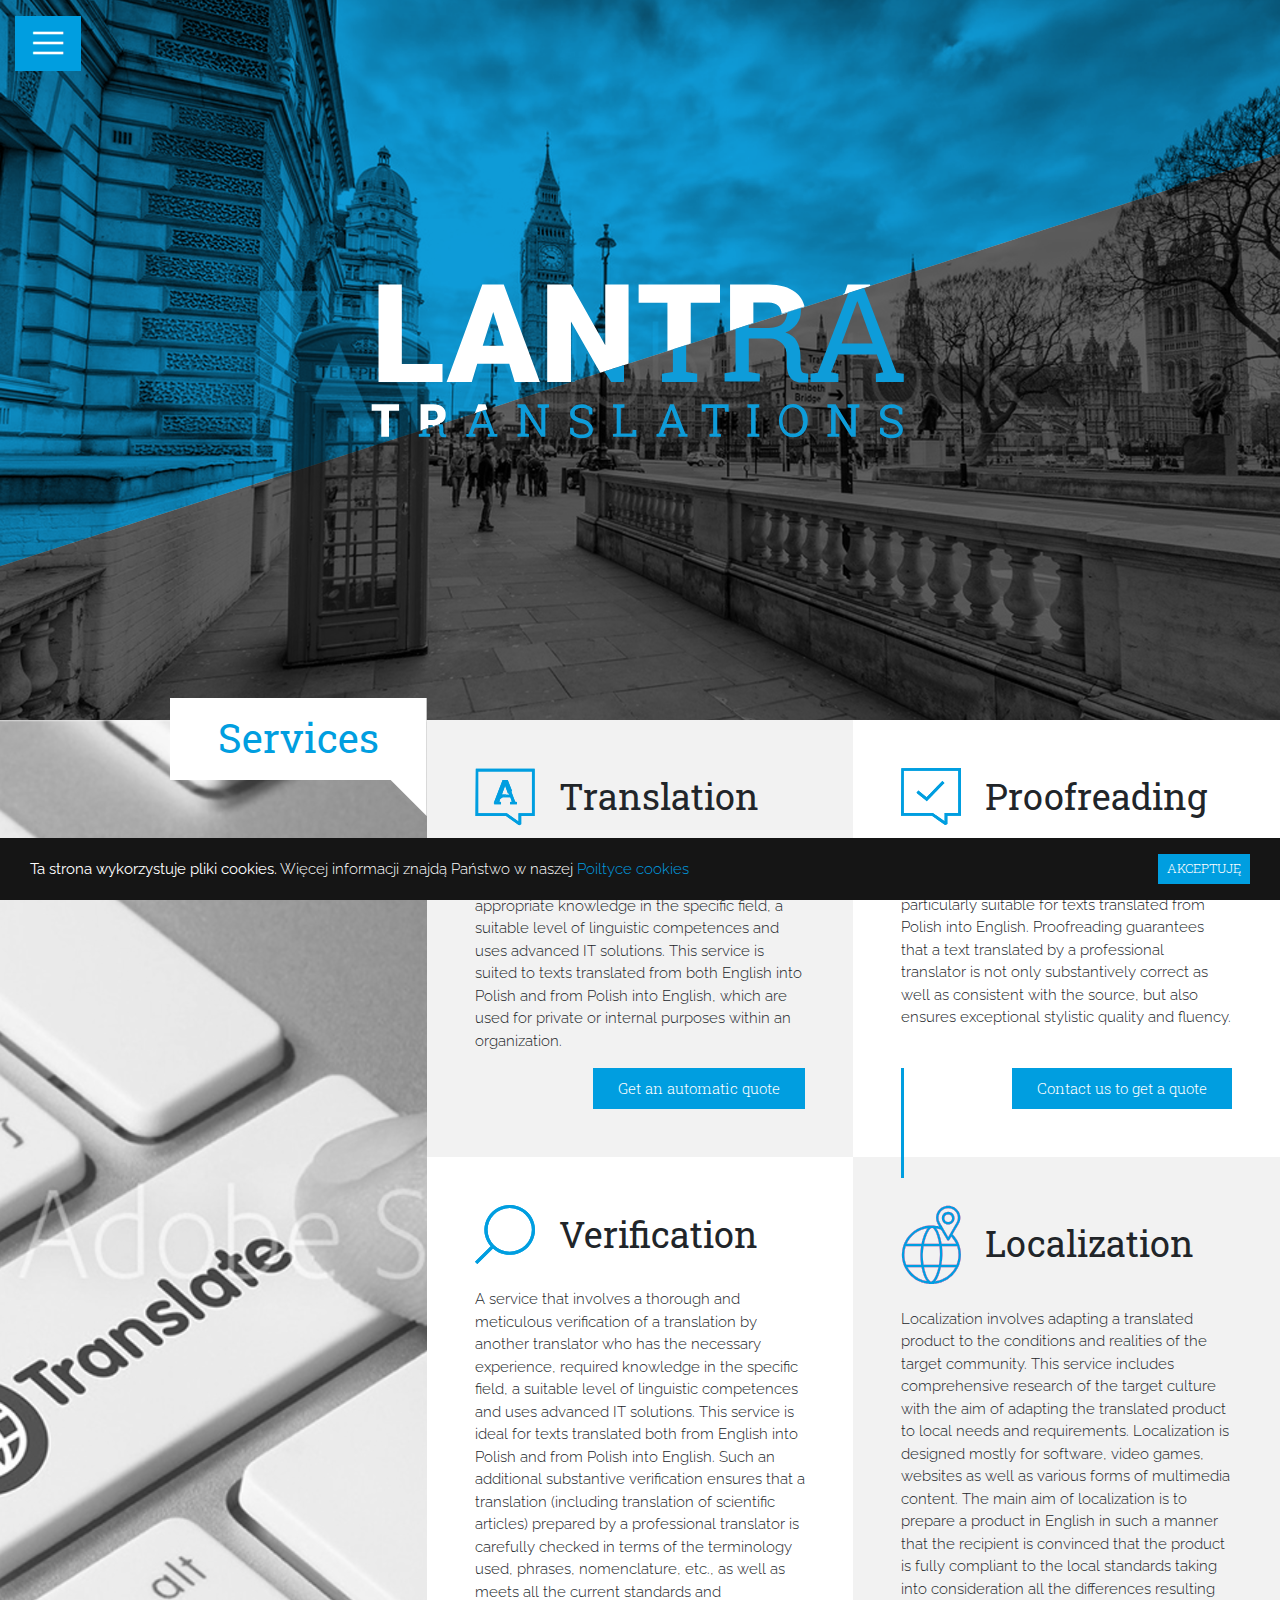
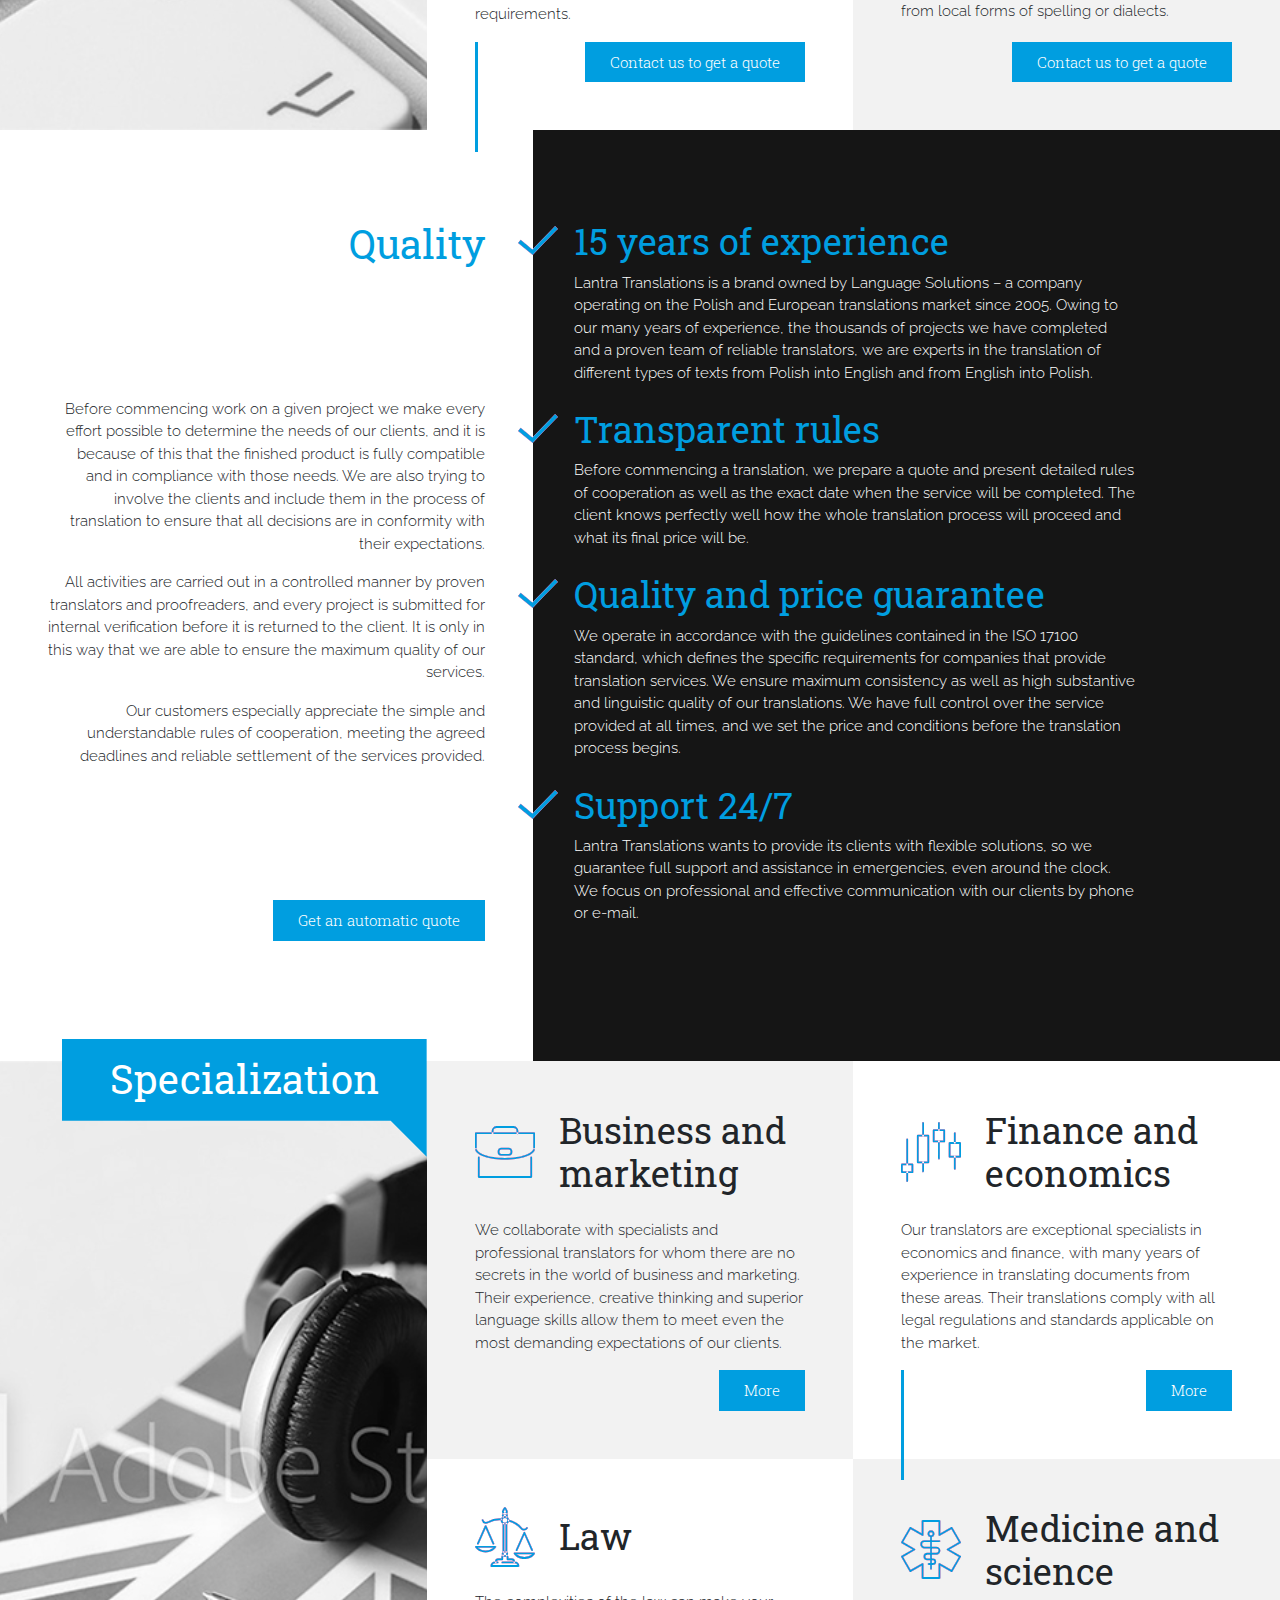
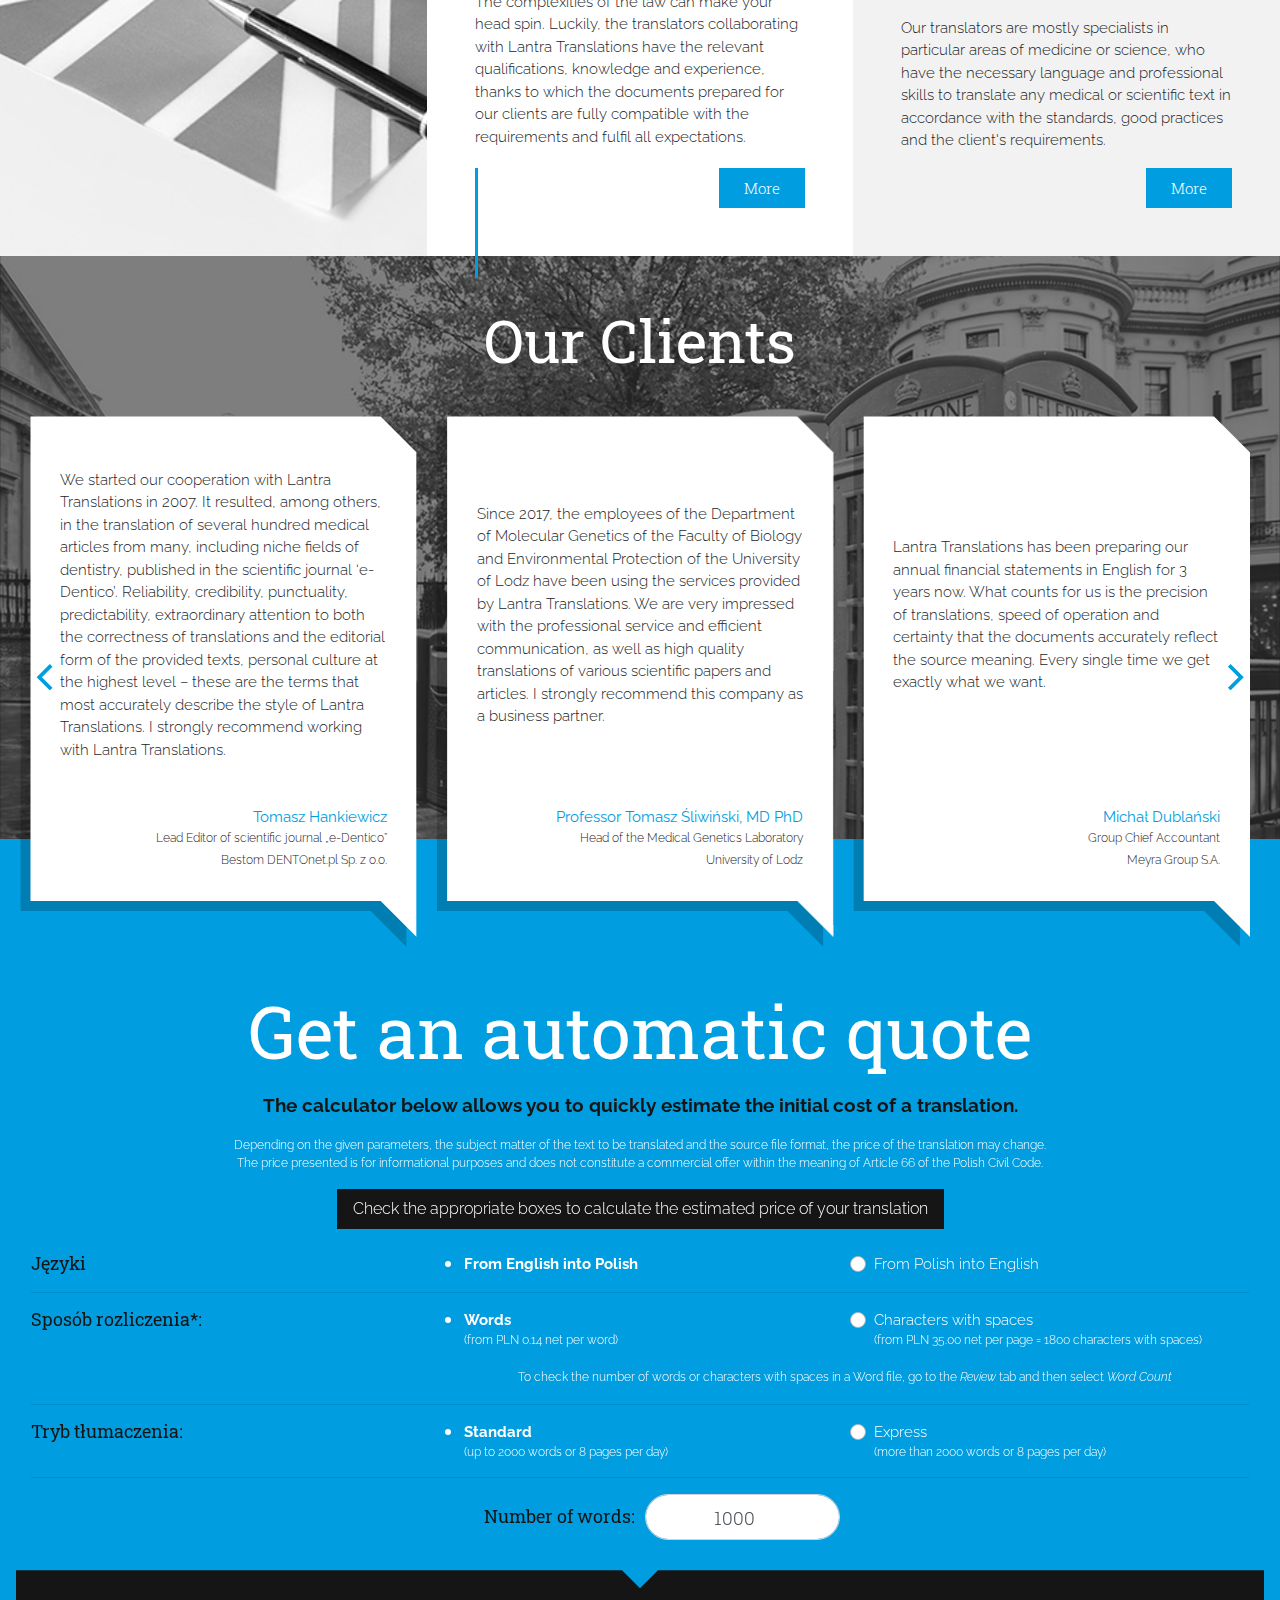
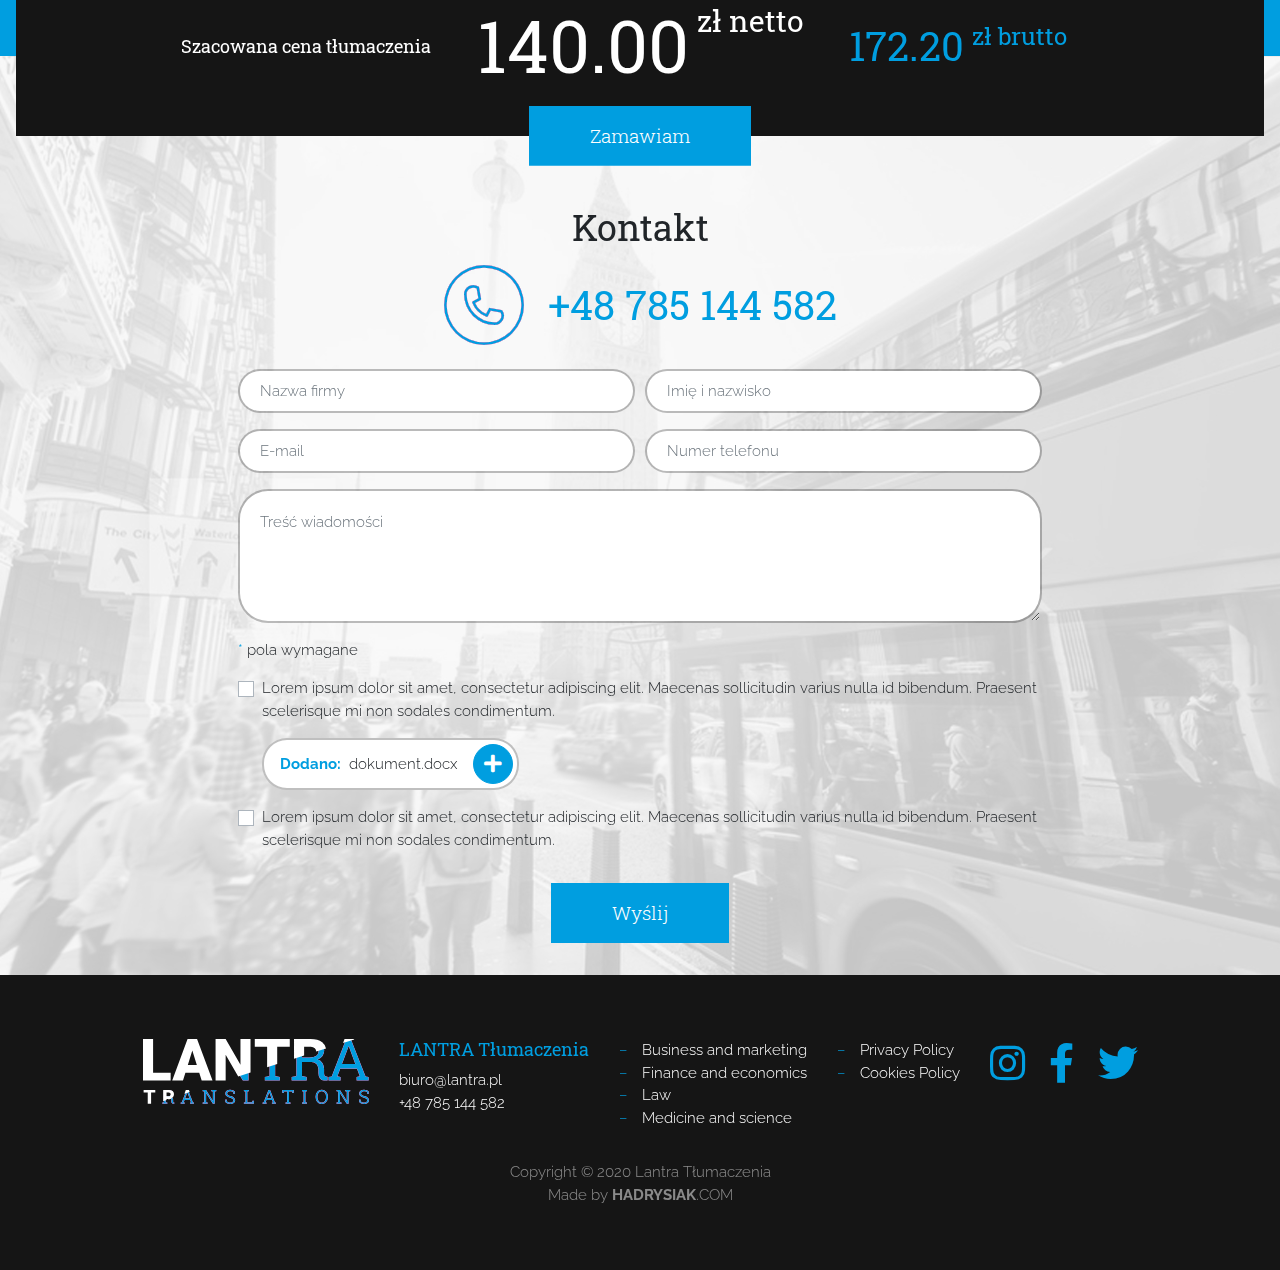
==== commit 6a5fb217: "Update" ====
--- a/en/index.html
+++ b/en/index.html
@@ -15,8 +15,8 @@
 
 <body>
     <div id="section__page">
-        <header>
-            <div>
+        <header id="section__page__header">
+            <div id="section__page__header__banner">
                 <div class="fixed-top">
                     <div class="container-fluid">
                         <div class="row">
@@ -26,10 +26,14 @@
                         </div>
                     </div>
                 </div>
-                <div>
+                <div class="overflow-hidden" style="background: url(&quot;../assets/img/banner.jpg&quot;) center / cover;">
                     <div class="container-fluid px-0">
-                        <div class="ratio ratio-3-4 ratio-sm-1-1 ratio-md-5-4 ratio-lg-16-9 ratio-xl-2-1" style="background: url(&quot;../assets/img/banner.jpg&quot;) center / cover;">
-                            <div class="justify-content-start align-items-start"></div>
+                        <div class="ratio ratio-16-9 ratio-lg-16-9 ratio-xl-2-1 svg">
+                            <div>
+                                <div class="ratio">
+                                    <div><img class="svg" src="../assets/img/banner.svg"></div>
+                                </div>
+                            </div>
                         </div>
                     </div>
                 </div>
@@ -509,7 +513,7 @@
                                                 </div>
                                             </div>
                                             <div class="col-sm-6 col-md-3 col-xl-2">
-                                                <div class="form-group mb-0"><input class="form-control form-control-lg rounded-pill text-center" type="number" name="count" value="1000"></div>
+                                                <div class="form-group mb-0"><input class="form-control form-control-lg rounded-pill text-center" type="number" name="count" value="1000" min="0" step="100"></div>
                                             </div>
                                         </div>
                                     </div>
--- a/assets/css/styles.min.css
+++ b/assets/css/styles.min.css
@@ -1 +1 @@
-.card-speech,.flickity-enabled{position:relative}.fancybox-button:focus,.flickity-enabled:focus{outline:0}.flickity-viewport{overflow:hidden;position:relative}.flickity-slider{position:absolute;width:100%;height:100%}.flickity-enabled.is-draggable{-webkit-tap-highlight-color:transparent;-webkit-user-select:none;-moz-user-select:none;-ms-user-select:none;user-select:none}.flickity-enabled.is-draggable .flickity-viewport{cursor:move;cursor:-webkit-grab;cursor:grab}.fancybox-is-grabbing .fancybox-content,.flickity-enabled.is-draggable .flickity-viewport.is-pointer-down{cursor:-webkit-grabbing;cursor:grabbing}.flickity-button{position:absolute;background:hsla(0,0%,100%,.75);border:none;color:#333}.flickity-button:hover{background:#fff;cursor:pointer}.flickity-button:focus{outline:0;box-shadow:0 0 0 5px #19f}.flickity-button:active{opacity:.6}.flickity-button:disabled{opacity:.3;cursor:auto;pointer-events:none}.flickity-button-icon{fill:currentColor}.flickity-prev-next-button{top:50%;width:44px;height:44px;border-radius:50%;transform:translateY(-50%)}.flickity-prev-next-button.previous{left:10px}.flickity-prev-next-button.next{right:10px}.flickity-rtl .flickity-prev-next-button.previous{left:auto;right:10px}.flickity-rtl .flickity-prev-next-button.next{right:auto;left:10px}.flickity-prev-next-button .flickity-button-icon{position:absolute;left:20%;top:20%;width:60%;height:60%}.flickity-page-dots{position:absolute;width:100%;bottom:-25px;padding:0;margin:0;list-style:none;text-align:center;line-height:1}.flickity-rtl .flickity-page-dots{direction:rtl}.flickity-page-dots .dot{display:inline-block;width:10px;height:10px;margin:0 8px;background:#333;border-radius:50%;opacity:.25;cursor:pointer}.flickity-page-dots .dot.is-selected{opacity:1}.fancybox-is-open .fancybox-stage,body.compensate-for-scrollbar{overflow:hidden}.fancybox-active{height:auto}.fancybox-is-hidden{left:-9999px;margin:0;position:absolute!important;top:-9999px;visibility:hidden}.fancybox-container{-webkit-backface-visibility:hidden;height:100%;left:0;outline:0;position:fixed;-webkit-tap-highlight-color:transparent;top:0;-ms-touch-action:manipulation;touch-action:manipulation;transform:translateZ(0);width:100%;z-index:99992}.fancybox-container *{box-sizing:border-box}.fancybox-bg,.fancybox-inner,.fancybox-outer,.fancybox-stage{bottom:0;left:0;position:absolute;right:0;top:0}.fancybox-outer{-webkit-overflow-scrolling:touch;overflow-y:auto}.fancybox-bg{background:#1e1e1e;opacity:0;transition-duration:inherit;transition-property:opacity;transition-timing-function:cubic-bezier(.47,0,.74,.71)}.fancybox-is-open .fancybox-bg{opacity:.9;transition-timing-function:cubic-bezier(.22,.61,.36,1)}.fancybox-caption,.fancybox-infobar,.fancybox-navigation .fancybox-button,.fancybox-toolbar{direction:ltr;opacity:0;position:absolute;transition:opacity .25s,visibility .25s;visibility:hidden;z-index:99997}.fancybox-show-caption .fancybox-caption,.fancybox-show-infobar .fancybox-infobar,.fancybox-show-nav .fancybox-navigation .fancybox-button,.fancybox-show-toolbar .fancybox-toolbar{opacity:1;transition:opacity .25s,visibility;visibility:visible}.fancybox-infobar{color:#ccc;font-size:13px;-webkit-font-smoothing:subpixel-antialiased;height:44px;left:0;line-height:44px;min-width:44px;mix-blend-mode:difference;padding:0 10px;pointer-events:none;top:0;-webkit-touch-callout:none;-webkit-user-select:none;-moz-user-select:none;-ms-user-select:none;user-select:none}.fancybox-toolbar{right:0;top:0}.fancybox-stage{direction:ltr;overflow:visible;transform:translateZ(0);z-index:99994}.fancybox-slide{-webkit-backface-visibility:hidden;display:none;height:100%;left:0;outline:0;overflow:auto;-webkit-overflow-scrolling:touch;padding:44px;position:absolute;text-align:center;top:0;transition-property:transform,opacity;white-space:normal;width:100%;z-index:99994}.fancybox-slide::before{content:'';display:inline-block;font-size:0;height:100%;vertical-align:middle;width:0}.fancybox-is-sliding .fancybox-slide,.fancybox-show-thumbs .fancybox-thumbs,.fancybox-slide--current,.fancybox-slide--next,.fancybox-slide--previous{display:block}.fancybox-slide--image{overflow:hidden;padding:44px 0}.fancybox-button--fsenter svg:nth-child(2),.fancybox-button--fsexit svg:nth-child(1),.fancybox-button--pause svg:nth-child(1),.fancybox-button--play svg:nth-child(2),.fancybox-is-scaling .fancybox-close-small,.fancybox-is-zoomable.fancybox-can-pan .fancybox-close-small,.fancybox-slide--image::before,.flickity--slider.hide--2>.flickity--item+.flickity--item,.flickity--slider.hide--arrows .flickity-prev-next-button,.flickity--slider.hide--nav .flickity-page-dots{display:none}.fancybox-slide--html{padding:6px}.fancybox-content{background:#fff;display:inline-block;margin:0;max-width:100%;overflow:auto;-webkit-overflow-scrolling:touch;padding:44px;position:relative;text-align:left;vertical-align:middle}.fancybox-slide--image .fancybox-content{animation-timing-function:cubic-bezier(.5,0,.14,1);-webkit-backface-visibility:hidden;background:0 0/100% 100% no-repeat;left:0;max-width:none;overflow:visible;padding:0;position:absolute;top:0;-ms-transform-origin:top left;transform-origin:top left;transition-property:transform,opacity;-webkit-user-select:none;-moz-user-select:none;-ms-user-select:none;user-select:none;z-index:99995}.fancybox-can-zoomOut .fancybox-content{cursor:zoom-out}.fancybox-can-zoomIn .fancybox-content{cursor:zoom-in}.fancybox-can-pan .fancybox-content,.fancybox-can-swipe .fancybox-content{cursor:-webkit-grab;cursor:grab}.fancybox-container [data-selectable=true]{cursor:text}.fancybox-image,.fancybox-spaceball{background:0 0;border:0;height:100%;left:0;margin:0;max-height:none;max-width:none;padding:0;position:absolute;top:0;-webkit-user-select:none;-moz-user-select:none;-ms-user-select:none;user-select:none;width:100%}.fancybox-spaceball{z-index:1}.fancybox-slide--iframe .fancybox-content,.fancybox-slide--map .fancybox-content,.fancybox-slide--pdf .fancybox-content,.fancybox-slide--video .fancybox-content{height:100%;overflow:visible;padding:0;width:100%}.fancybox-slide--video .fancybox-content{background:#000}.fancybox-slide--map .fancybox-content{background:#e5e3df}.fancybox-slide--iframe .fancybox-content{background:#fff}.fancybox-iframe,.fancybox-video{background:0 0;border:0;display:block;height:100%;margin:0;overflow:hidden;padding:0;width:100%}.fancybox-iframe{left:0;position:absolute;top:0}.fancybox-error{background:#fff;cursor:default;max-width:400px;padding:40px;width:100%}.fancybox-error p{color:#444;font-size:16px;line-height:20px;margin:0;padding:0}.fancybox-button{background:rgba(30,30,30,.6);border:0;border-radius:0;box-shadow:none;cursor:pointer;display:inline-block;height:44px;margin:0;padding:10px;position:relative;transition:color .2s;vertical-align:top;visibility:inherit;width:44px}.fancybox-button,.fancybox-button:link,.fancybox-button:visited{color:#ccc}.fancybox-button:hover{color:#fff}.fancybox-button.fancybox-focus{outline:dotted 1px}.fancybox-button[disabled],.fancybox-button[disabled]:hover{color:#888;cursor:default;outline:0}.fancybox-button div,.flickity--slider .flickity-slider{height:100%}.fancybox-button svg{display:block;height:100%;overflow:visible;position:relative;width:100%}.fancybox-button svg path{fill:currentColor;stroke-width:0}.fancybox-progress{background:#ff5268;height:2px;left:0;position:absolute;right:0;top:0;-ms-transform:scaleX(0);transform:scaleX(0);-ms-transform-origin:0;transform-origin:0;transition-property:transform;transition-timing-function:linear;z-index:99998}.fancybox-close-small{background:0 0;border:0;border-radius:0;color:#ccc;cursor:pointer;opacity:.8;padding:8px;position:absolute;right:-12px;top:-44px;z-index:401}.fancybox-close-small:hover{color:#fff;opacity:1}.fancybox-slide--html .fancybox-close-small{color:currentColor;padding:10px;right:0;top:0}.fancybox-slide--image.fancybox-is-scaling .fancybox-content{overflow:hidden}.fancybox-navigation .fancybox-button{background-clip:content-box;height:100px;opacity:0;position:absolute;top:calc(50% - 50px);width:70px}.fancybox-navigation .fancybox-button div{padding:7px}.fancybox-navigation .fancybox-button--arrow_left{left:0;left:env(safe-area-inset-left);padding:31px 26px 31px 6px}.fancybox-navigation .fancybox-button--arrow_right{padding:31px 6px 31px 26px;right:0;right:env(safe-area-inset-right)}.fancybox-caption{background:linear-gradient(to top,rgba(0,0,0,.85) 0,rgba(0,0,0,.3) 50%,rgba(0,0,0,.15) 65%,rgba(0,0,0,.075) 75.5%,rgba(0,0,0,.037) 82.85%,rgba(0,0,0,.019) 88%,rgba(0,0,0,0) 100%);bottom:0;color:#eee;font-size:14px;font-weight:400;left:0;line-height:1.5;padding:75px 44px 25px;pointer-events:none;right:0;text-align:center;z-index:99996}.fancybox-caption--separate{margin-top:-50px}.fancybox-caption__body{max-height:50vh;overflow:auto;pointer-events:all}.fancybox-caption a,.fancybox-caption a:link,.fancybox-caption a:visited{color:#ccc;text-decoration:none}.fancybox-caption a:hover{color:#fff;text-decoration:underline}.fancybox-loading{animation:1s linear infinite fancybox-rotate;background:0 0;border:4px solid #888;border-bottom-color:#fff;border-radius:50%;height:50px;left:50%;margin:-25px 0 0 -25px;opacity:.7;padding:0;position:absolute;top:50%;width:50px;z-index:99999}@keyframes fancybox-rotate{100%{transform:rotate(360deg)}}.fancybox-animated{transition-timing-function:cubic-bezier(0,0,.25,1)}.fancybox-fx-slide.fancybox-slide--previous{opacity:0;transform:translate3d(-100%,0,0)}.fancybox-fx-slide.fancybox-slide--next{opacity:0;transform:translate3d(100%,0,0)}.fancybox-fx-slide.fancybox-slide--current{opacity:1;transform:translate3d(0,0,0)}.fancybox-fx-fade.fancybox-slide--next,.fancybox-fx-fade.fancybox-slide--previous{opacity:0;transition-timing-function:cubic-bezier(.19,1,.22,1)}.fancybox-fx-fade.fancybox-slide--current{opacity:1}.fancybox-fx-zoom-in-out.fancybox-slide--previous{opacity:0;transform:scale3d(1.5,1.5,1.5)}.fancybox-fx-zoom-in-out.fancybox-slide--next{opacity:0;transform:scale3d(.5,.5,.5)}.fancybox-fx-zoom-in-out.fancybox-slide--current{opacity:1;transform:scale3d(1,1,1)}.fancybox-fx-rotate.fancybox-slide--previous{opacity:0;-ms-transform:rotate(-360deg);transform:rotate(-360deg)}.fancybox-fx-rotate.fancybox-slide--next{opacity:0;-ms-transform:rotate(360deg);transform:rotate(360deg)}.fancybox-fx-rotate.fancybox-slide--current{opacity:1;-ms-transform:rotate(0);transform:rotate(0)}.fancybox-fx-circular.fancybox-slide--previous{opacity:0;transform:scale3d(0,0,0) translate3d(-100%,0,0)}.fancybox-fx-circular.fancybox-slide--next{opacity:0;transform:scale3d(0,0,0) translate3d(100%,0,0)}.fancybox-fx-circular.fancybox-slide--current{opacity:1;transform:scale3d(1,1,1) translate3d(0,0,0)}.fancybox-fx-tube.fancybox-slide--previous{transform:translate3d(-100%,0,0) scale(.1) skew(-10deg)}.fancybox-fx-tube.fancybox-slide--next{transform:translate3d(100%,0,0) scale(.1) skew(10deg)}.fancybox-fx-tube.fancybox-slide--current{transform:translate3d(0,0,0) scale(1)}@media all and (max-height:576px){.fancybox-slide{padding-left:6px;padding-right:6px}.fancybox-slide--image{padding:6px 0}.fancybox-close-small{right:-6px}.fancybox-slide--image .fancybox-close-small{background:#4e4e4e;color:#f2f4f6;height:36px;opacity:1;padding:6px;right:0;top:0;width:36px}.fancybox-caption{padding-left:12px;padding-right:12px}}.fancybox-share{background:#f4f4f4;border-radius:3px;max-width:90%;padding:30px;text-align:center}.fancybox-share h1{color:#222;font-size:35px;font-weight:700;margin:0 0 20px}.fancybox-share p{margin:0;padding:0}.fancybox-share__button{border:0;border-radius:3px;display:inline-block;font-size:14px;font-weight:700;line-height:40px;margin:0 5px 10px;min-width:130px;padding:0 15px;text-decoration:none;transition:.2s;-webkit-user-select:none;-moz-user-select:none;-ms-user-select:none;user-select:none;white-space:nowrap}.fancybox-share__button:link,.fancybox-share__button:visited{color:#fff}.fancybox-share__button:hover{text-decoration:none}.fancybox-share__button--fb{background:#3b5998}.fancybox-share__button--fb:hover{background:#344e86}.fancybox-share__button--pt{background:#bd081d}.fancybox-share__button--pt:hover{background:#aa0719}.fancybox-share__button--tw{background:#1da1f2}.fancybox-share__button--tw:hover{background:#0d95e8}.fancybox-share__button svg{height:25px;margin-right:7px;position:relative;top:-1px;vertical-align:middle;width:25px}.fancybox-share__button svg path{fill:#fff}.fancybox-share__input{background:0 0;border:0;border-bottom:1px solid #d7d7d7;border-radius:0;color:#5d5b5b;font-size:14px;margin:10px 0 0;outline:0;padding:10px 15px;width:100%}.fancybox-thumbs{background:#ddd;bottom:0;display:none;margin:0;-webkit-overflow-scrolling:touch;-ms-overflow-style:-ms-autohiding-scrollbar;padding:2px 2px 4px;position:absolute;right:0;-webkit-tap-highlight-color:transparent;top:0;width:212px;z-index:99995}.fancybox-thumbs-x{overflow-x:auto;overflow-y:hidden}.fancybox-show-thumbs .fancybox-inner{right:212px}.fancybox-thumbs__list{font-size:0;height:100%;list-style:none;margin:0;overflow-x:hidden;overflow-y:auto;padding:0;position:relative;white-space:nowrap;width:100%}.fancybox-thumbs-x .fancybox-thumbs__list{overflow:hidden}.fancybox-thumbs-y .fancybox-thumbs__list::-webkit-scrollbar{width:7px}.fancybox-thumbs-y .fancybox-thumbs__list::-webkit-scrollbar-track{background:#fff;border-radius:10px;box-shadow:inset 0 0 6px rgba(0,0,0,.3)}.fancybox-thumbs-y .fancybox-thumbs__list::-webkit-scrollbar-thumb{background:#2a2a2a;border-radius:10px}.fancybox-thumbs__list a{-webkit-backface-visibility:hidden;backface-visibility:hidden;background-color:rgba(0,0,0,.1);background-position:center center;background-repeat:no-repeat;background-size:cover;cursor:pointer;float:left;height:75px;margin:2px;max-height:calc(100% - 8px);max-width:calc(50% - 4px);outline:0;overflow:hidden;padding:0;position:relative;-webkit-tap-highlight-color:transparent;width:100px}.fancybox-thumbs__list a::before{border:6px solid #ff5268;bottom:0;content:'';left:0;opacity:0;position:absolute;right:0;top:0;transition:.2s cubic-bezier(.25,.46,.45,.94);z-index:99991}.fancybox-thumbs__list a:focus::before{opacity:.5}.fancybox-thumbs__list a.fancybox-thumbs-active::before{opacity:1}@media all and (max-width:576px){.fancybox-thumbs{width:110px}.fancybox-show-thumbs .fancybox-inner{right:110px}.fancybox-thumbs__list a{max-width:calc(100% - 10px)}}.flickity-viewport{width:100%;height:100%}.flickity--slider.arrows--white .flickity-prev-next-button{border-radius:0;background:0 0}.flickity--slider.arrows--white .flickity-prev-next-button svg *{fill:#fff}.flickity--slider .flickity-slider>div{min-height:100%}.flickity--slider .flickity-prev-next-button{background:0 0}.flickity--slider .flickity-prev-next-button svg path{fill:#009ee0}@media screen and (min-width:1366px){.flickity--slider .flickity-prev-next-button.previous{left:-45px}.flickity--slider .flickity-prev-next-button.next{right:-45px}.flickity--slider .flickity-prev-next-button svg path{fill:#fff}}.ratio{display:block;position:relative;width:100%}.ratio:after{content:"";display:block;padding-bottom:100%}.ratio>*{position:absolute;width:100%;height:100%;display:flex;justify-content:center;align-items:center}.ratio>*>* .svg,.ratio>*>* iframe,.ratio>*>img{position:absolute;width:100%;height:100%;left:0;top:0;object-fit:cover}.ratio.ratio-3-1:after{padding-bottom:calc(100% * 1 / 3)}.ratio.ratio-5-2:after{padding-bottom:calc(100% * 2 / 5)}.ratio.ratio-2-1:after{padding-bottom:calc(100% * 1 / 2)}.ratio.ratio-16-9:after{padding-bottom:calc(100% * 9 / 16)}.ratio.ratio-3-2:after{padding-bottom:calc(100% * 2 / 3)}.ratio.ratio-4-3:after{padding-bottom:calc(100% * 3 / 4)}.ratio.ratio-5-4:after{padding-bottom:calc(100% * 4 / 5)}.ratio.ratio-1-1:after{padding-bottom:calc(100% * 1 / 1)}.ratio.ratio-4-5:after{padding-bottom:calc(100% * 5 / 4)}.ratio.ratio-3-4:after{padding-bottom:calc(100% * 4 / 3)}.ratio.ratio-2-3:after{padding-bottom:calc(100% * 3 / 2)}.ratio.ratio-1-2:after{padding-bottom:calc(100% * 2 / 1)}@media (min-width:576px){.ratio-sm{display:block;position:relative;width:100%}.ratio-sm:after{content:"";display:block;padding-bottom:100%}.ratio-sm>*{position:absolute;width:100%;height:100%;display:flex;justify-content:center;align-items:center}.ratio-sm>*>* .svg,.ratio-sm>*>* iframe,.ratio-sm>*>img{position:absolute;width:100%;height:100%;left:0;top:0;object-fit:cover}.ratio-sm.ratio-sm-3-1:after,.ratio.ratio-sm-3-1:after{padding-bottom:calc(100% * 1 / 3)}.ratio-sm.ratio-sm-5-2:after,.ratio.ratio-sm-5-2:after{padding-bottom:calc(100% * 2 / 5)}.ratio-sm.ratio-sm-2-1:after,.ratio.ratio-sm-2-1:after{padding-bottom:calc(100% * 1 / 2)}.ratio-sm.ratio-sm-16-9:after,.ratio.ratio-sm-16-9:after{padding-bottom:calc(100% * 9 / 16)}.ratio-sm.ratio-sm-3-2:after,.ratio.ratio-sm-3-2:after{padding-bottom:calc(100% * 2 / 3)}.ratio-sm.ratio-sm-4-3:after,.ratio.ratio-sm-4-3:after{padding-bottom:calc(100% * 3 / 4)}.ratio-sm.ratio-sm-5-4:after,.ratio.ratio-sm-5-4:after{padding-bottom:calc(100% * 4 / 5)}.ratio-sm.ratio-sm-1-1:after,.ratio.ratio-sm-1-1:after{padding-bottom:calc(100% * 1 / 1)}.ratio-sm.ratio-sm-4-5:after,.ratio.ratio-sm-4-5:after{padding-bottom:calc(100% * 5 / 4)}.ratio-sm.ratio-sm-3-4:after,.ratio.ratio-sm-3-4:after{padding-bottom:calc(100% * 4 / 3)}.ratio-sm.ratio-sm-2-3:after,.ratio.ratio-sm-2-3:after{padding-bottom:calc(100% * 3 / 2)}.ratio-sm.ratio-sm-1-2:after,.ratio.ratio-sm-1-2:after{padding-bottom:calc(100% * 2 / 1)}}@media screen and (min-width:1200px){.ratio-xl{display:block;position:relative;width:100%}.ratio-xl:after{content:"";display:block;padding-bottom:100%}.ratio-xl>*{position:absolute;width:100%;height:100%;display:flex;justify-content:center;align-items:center}.ratio-xl>*>* .svg,.ratio-xl>*>* iframe,.ratio-xl>*>img{position:absolute;width:100%;height:100%;left:0;top:0;object-fit:cover}.ratio-lg.ratio-xl-3-1:after,.ratio-md.ratio-xl-3-1:after,.ratio-sm.ratio-xl-3-1:after,.ratio-xl.ratio-xl-3-1:after,.ratio.ratio-xl-3-1:after{padding-bottom:calc(100% * 1 / 3)}.ratio-lg.ratio-xl-5-2:after,.ratio-md.ratio-xl-5-2:after,.ratio-sm.ratio-xl-5-2:after,.ratio-xl.ratio-xl-5-2:after,.ratio.ratio-xl-5-2:after{padding-bottom:calc(100% * 2 / 5)}.ratio-lg.ratio-xl-2-1:after,.ratio-md.ratio-xl-2-1:after,.ratio-sm.ratio-xl-2-1:after,.ratio-xl.ratio-xl-2-1:after,.ratio.ratio-xl-2-1:after{padding-bottom:calc(100% * 1 / 2)}.ratio-lg.ratio-xl-16-9:after,.ratio-md.ratio-xl-16-9:after,.ratio-sm.ratio-xl-16-9:after,.ratio-xl.ratio-xl-16-9:after,.ratio.ratio-xl-16-9:after{padding-bottom:calc(100% * 9 / 16)}.ratio-lg.ratio-xl-3-2:after,.ratio-md.ratio-xl-3-2:after,.ratio-sm.ratio-xl-3-2:after,.ratio-xl.ratio-xl-3-2:after,.ratio.ratio-xl-3-2:after{padding-bottom:calc(100% * 2 / 3)}.ratio-lg.ratio-xl-4-3:after,.ratio-md.ratio-xl-4-3:after,.ratio-sm.ratio-xl-4-3:after,.ratio-xl.ratio-xl-4-3:after,.ratio.ratio-xl-4-3:after{padding-bottom:calc(100% * 3 / 4)}.ratio-lg.ratio-xl-5-4:after,.ratio-md.ratio-xl-5-4:after,.ratio-sm.ratio-xl-5-4:after,.ratio-xl.ratio-xl-5-4:after,.ratio.ratio-xl-5-4:after{padding-bottom:calc(100% * 4 / 5)}.ratio-lg.ratio-xl-1-1:after,.ratio-md.ratio-xl-1-1:after,.ratio-sm.ratio-xl-1-1:after,.ratio-xl.ratio-xl-1-1:after,.ratio.ratio-xl-1-1:after{padding-bottom:calc(100% * 1 / 1)}.ratio-lg.ratio-xl-4-5:after,.ratio-md.ratio-xl-4-5:after,.ratio-sm.ratio-xl-4-5:after,.ratio-xl.ratio-xl-4-5:after,.ratio.ratio-xl-4-5:after{padding-bottom:calc(100% * 5 / 4)}.ratio-lg.ratio-xl-3-4:after,.ratio-md.ratio-xl-3-4:after,.ratio-sm.ratio-xl-3-4:after,.ratio-xl.ratio-xl-3-4:after,.ratio.ratio-xl-3-4:after{padding-bottom:calc(100% * 4 / 3)}.ratio-lg.ratio-xl-2-3:after,.ratio-md.ratio-xl-2-3:after,.ratio-sm.ratio-xl-2-3:after,.ratio-xl.ratio-xl-2-3:after,.ratio.ratio-xl-2-3:after{padding-bottom:calc(100% * 3 / 2)}.ratio-lg.ratio-xl-1-2:after,.ratio-md.ratio-xl-1-2:after,.ratio-sm.ratio-xl-1-2:after,.ratio-xl.ratio-xl-1-2:after,.ratio.ratio-xl-1-2:after{padding-bottom:calc(100% * 2 / 1)}}.font-weight--100{font-weight:100}.font-weight--200{font-weight:200}.font-weight--300{font-weight:300}.font-weight--400{font-weight:400}.font-weight--500{font-weight:500}.font-weight--600{font-weight:600}.font-weight--700{font-weight:700}.font-weight--800{font-weight:800}.font-weight--900{font-weight:900}.opacity--0{opacity:0}.opacity--1{opacity:.01}.opacity--2{opacity:.02}.opacity--3{opacity:.03}.opacity--4{opacity:.04}.opacity--5{opacity:.05}.opacity--6{opacity:.06}.opacity--7{opacity:.07}.opacity--8{opacity:.08}.opacity--9{opacity:.09}.opacity--10{opacity:.1}.opacity--11{opacity:.11}.opacity--12{opacity:.12}.opacity--13{opacity:.13}.opacity--14{opacity:.14}.opacity--15{opacity:.15}.opacity--16{opacity:.16}.opacity--17{opacity:.17}.opacity--18{opacity:.18}.opacity--19{opacity:.19}.opacity--20{opacity:.2}.opacity--21{opacity:.21}.opacity--22{opacity:.22}.opacity--23{opacity:.23}.opacity--24{opacity:.24}.opacity--25{opacity:.25}.opacity--26{opacity:.26}.opacity--27{opacity:.27}.opacity--28{opacity:.28}.opacity--29{opacity:.29}.opacity--30{opacity:.3}.opacity--31{opacity:.31}.opacity--32{opacity:.32}.opacity--33{opacity:.33}.opacity--34{opacity:.34}.opacity--35{opacity:.35}.opacity--36{opacity:.36}.opacity--37{opacity:.37}.opacity--38{opacity:.38}.opacity--39{opacity:.39}.opacity--40{opacity:.4}.opacity--41{opacity:.41}.opacity--42{opacity:.42}.opacity--43{opacity:.43}.opacity--44{opacity:.44}.opacity--45{opacity:.45}.opacity--46{opacity:.46}.opacity--47{opacity:.47}.opacity--48{opacity:.48}.opacity--49{opacity:.49}.opacity--50{opacity:.5}.opacity--51{opacity:.51}.opacity--52{opacity:.52}.opacity--53{opacity:.53}.opacity--54{opacity:.54}.opacity--55{opacity:.55}.opacity--56{opacity:.56}.opacity--57{opacity:.57}.opacity--58{opacity:.58}.opacity--59{opacity:.59}.opacity--60{opacity:.6}.opacity--61{opacity:.61}.opacity--62{opacity:.62}.opacity--63{opacity:.63}.opacity--64{opacity:.64}.opacity--65{opacity:.65}.opacity--66{opacity:.66}.opacity--67{opacity:.67}.opacity--68{opacity:.68}.opacity--69{opacity:.69}.opacity--70{opacity:.7}.opacity--71{opacity:.71}.opacity--72{opacity:.72}.opacity--73{opacity:.73}.opacity--74{opacity:.74}.opacity--75{opacity:.75}.opacity--76{opacity:.76}.opacity--77{opacity:.77}.opacity--78{opacity:.78}.opacity--79{opacity:.79}.opacity--80{opacity:.8}.opacity--81{opacity:.81}.opacity--82{opacity:.82}.opacity--83{opacity:.83}.opacity--84{opacity:.84}.opacity--85{opacity:.85}.opacity--86{opacity:.86}.opacity--87{opacity:.87}.opacity--88{opacity:.88}.opacity--89{opacity:.89}.opacity--90{opacity:.9}.opacity--91{opacity:.91}.opacity--92{opacity:.92}.opacity--93{opacity:.93}.opacity--94{opacity:.94}.opacity--95{opacity:.95}.opacity--96{opacity:.96}.opacity--97{opacity:.97}.opacity--98{opacity:.98}.opacity--99{opacity:.99}.opacity--100{opacity:1}.min--width--0{min-width:0!important}.min--height--0{min-height:0!important}.width--0{width:0!important}.height--0{height:0}.max--width--0{max-width:0!important}.max--width--0.svg{display:block;width:100%}.max--height--0{max-height:0!important}.max--height--0.svg{display:block;height:100%}.p--0,.pl--0,.px--0{padding-left:0}.p--0,.pr--0,.px--0{padding-right:0}.p--0,.pt--0,.py--0{padding-top:0}.p--0,.pb--0,.py--0{padding-bottom:0}.m--0,.ml--0,.mx--0{margin-left:0}.m--0,.mr--0,.mx--0{margin-right:0}.m--0,.mt--0,.my--0{margin-top:0}.m--0,.mb--0,.my--0{margin-bottom:0}.m--reverse--0,.ml--reverse--0,.mx--reverse--0{margin-left:0}.m--reverse--0,.mr--reverse--0,.mx--reverse--0{margin-right:0}.m--reverse--0,.mt--reverse--0,.my--reverse--0{margin-top:0}.m--reverse--0,.mb--reverse--0,.my--reverse--0{margin-bottom:0}.top--0{top:0}.right--0{right:0}.bottom--0{bottom:0}.left--0{left:0}.top--reverse--0{top:0}.right--reverse--0{right:0}.bottom--reverse--0{bottom:0}.left--reverse--0{left:0}.z-index--0,.z-index--reverse--0{z-index:0}.border--0{border-width:0!important}.border-radius--0{border-radius:0!important}.min--width--1{min-width:1px!important}.min--height--1{min-height:1px!important}.width--1{width:1px!important}.height--1{height:1px}.max--width--1{max-width:1px!important}.max--width--1.svg{display:block;width:100%}.max--height--1{max-height:1px!important}.max--height--1.svg{display:block;height:100%}.p--1,.pl--1,.px--1{padding-left:1px}.p--1,.pr--1,.px--1{padding-right:1px}.p--1,.pt--1,.py--1{padding-top:1px}.p--1,.pb--1,.py--1{padding-bottom:1px}.m--1,.ml--1,.mx--1{margin-left:1px}.m--1,.mr--1,.mx--1{margin-right:1px}.m--1,.mt--1,.my--1{margin-top:1px}.m--1,.mb--1,.my--1{margin-bottom:1px}.m--reverse--1,.ml--reverse--1,.mx--reverse--1{margin-left:-1px}.m--reverse--1,.mr--reverse--1,.mx--reverse--1{margin-right:-1px}.m--reverse--1,.mt--reverse--1,.my--reverse--1{margin-top:-1px}.m--reverse--1,.mb--reverse--1,.my--reverse--1{margin-bottom:-1px}.top--1{top:1px}.right--1{right:1px}.bottom--1{bottom:1px}.left--1{left:1px}.top--reverse--1{top:-1px}.right--reverse--1{right:-1px}.bottom--reverse--1{bottom:-1px}.left--reverse--1{left:-1px}.z-index--1{z-index:1}.z-index--reverse--1{z-index:-1}.border--1{border-width:1px!important}.border-radius--1{border-radius:1px!important}.min--width--2{min-width:2px!important}.min--height--2{min-height:2px!important}.width--2{width:2px!important}.height--2{height:2px}.max--width--2{max-width:2px!important}.max--width--2.svg{display:block;width:100%}.max--height--2{max-height:2px!important}.max--height--2.svg{display:block;height:100%}.p--2,.pl--2,.px--2{padding-left:2px}.p--2,.pr--2,.px--2{padding-right:2px}.p--2,.pt--2,.py--2{padding-top:2px}.p--2,.pb--2,.py--2{padding-bottom:2px}.m--2,.ml--2,.mx--2{margin-left:2px}.m--2,.mr--2,.mx--2{margin-right:2px}.m--2,.mt--2,.my--2{margin-top:2px}.m--2,.mb--2,.my--2{margin-bottom:2px}.m--reverse--2,.ml--reverse--2,.mx--reverse--2{margin-left:-2px}.m--reverse--2,.mr--reverse--2,.mx--reverse--2{margin-right:-2px}.m--reverse--2,.mt--reverse--2,.my--reverse--2{margin-top:-2px}.m--reverse--2,.mb--reverse--2,.my--reverse--2{margin-bottom:-2px}.top--2{top:2px}.right--2{right:2px}.bottom--2{bottom:2px}.left--2{left:2px}.top--reverse--2{top:-2px}.right--reverse--2{right:-2px}.bottom--reverse--2{bottom:-2px}.left--reverse--2{left:-2px}.z-index--2{z-index:2}.z-index--reverse--2{z-index:-2}.border--2{border-width:2px!important}.border-radius--2{border-radius:2px!important}.min--width--3{min-width:3px!important}.min--height--3{min-height:3px!important}.width--3{width:3px!important}.height--3{height:3px}.max--width--3{max-width:3px!important}.max--width--3.svg{display:block;width:100%}.max--height--3{max-height:3px!important}.max--height--3.svg{display:block;height:100%}.p--3,.pl--3,.px--3{padding-left:3px}.p--3,.pr--3,.px--3{padding-right:3px}.p--3,.pt--3,.py--3{padding-top:3px}.p--3,.pb--3,.py--3{padding-bottom:3px}.m--3,.ml--3,.mx--3{margin-left:3px}.m--3,.mr--3,.mx--3{margin-right:3px}.m--3,.mt--3,.my--3{margin-top:3px}.m--3,.mb--3,.my--3{margin-bottom:3px}.m--reverse--3,.ml--reverse--3,.mx--reverse--3{margin-left:-3px}.m--reverse--3,.mr--reverse--3,.mx--reverse--3{margin-right:-3px}.m--reverse--3,.mt--reverse--3,.my--reverse--3{margin-top:-3px}.m--reverse--3,.mb--reverse--3,.my--reverse--3{margin-bottom:-3px}.top--3{top:3px}.right--3{right:3px}.bottom--3{bottom:3px}.left--3{left:3px}.top--reverse--3{top:-3px}.right--reverse--3{right:-3px}.bottom--reverse--3{bottom:-3px}.left--reverse--3{left:-3px}.z-index--3{z-index:3}.z-index--reverse--3{z-index:-3}.border--3{border-width:3px!important}.border-radius--3{border-radius:3px!important}.min--width--4{min-width:4px!important}.min--height--4{min-height:4px!important}.width--4{width:4px!important}.height--4{height:4px}.max--width--4{max-width:4px!important}.max--width--4.svg{display:block;width:100%}.max--height--4{max-height:4px!important}.max--height--4.svg{display:block;height:100%}.p--4,.pl--4,.px--4{padding-left:4px}.p--4,.pr--4,.px--4{padding-right:4px}.p--4,.pt--4,.py--4{padding-top:4px}.p--4,.pb--4,.py--4{padding-bottom:4px}.m--4,.ml--4,.mx--4{margin-left:4px}.m--4,.mr--4,.mx--4{margin-right:4px}.m--4,.mt--4,.my--4{margin-top:4px}.m--4,.mb--4,.my--4{margin-bottom:4px}.m--reverse--4,.ml--reverse--4,.mx--reverse--4{margin-left:-4px}.m--reverse--4,.mr--reverse--4,.mx--reverse--4{margin-right:-4px}.m--reverse--4,.mt--reverse--4,.my--reverse--4{margin-top:-4px}.m--reverse--4,.mb--reverse--4,.my--reverse--4{margin-bottom:-4px}.top--4{top:4px}.right--4{right:4px}.bottom--4{bottom:4px}.left--4{left:4px}.top--reverse--4{top:-4px}.right--reverse--4{right:-4px}.bottom--reverse--4{bottom:-4px}.left--reverse--4{left:-4px}.z-index--4{z-index:4}.z-index--reverse--4{z-index:-4}.border--4{border-width:4px!important}.border-radius--4{border-radius:4px!important}.min--width--5{min-width:5px!important}.min--height--5{min-height:5px!important}.width--5{width:5px!important}.height--5{height:5px}.max--width--5{max-width:5px!important}.max--width--5.svg{display:block;width:100%}.max--height--5{max-height:5px!important}.max--height--5.svg{display:block;height:100%}.p--5,.pl--5,.px--5{padding-left:5px}.p--5,.pr--5,.px--5{padding-right:5px}.p--5,.pt--5,.py--5{padding-top:5px}.p--5,.pb--5,.py--5{padding-bottom:5px}.m--5,.ml--5,.mx--5{margin-left:5px}.m--5,.mr--5,.mx--5{margin-right:5px}.m--5,.mt--5,.my--5{margin-top:5px}.m--5,.mb--5,.my--5{margin-bottom:5px}.m--reverse--5,.ml--reverse--5,.mx--reverse--5{margin-left:-5px}.m--reverse--5,.mr--reverse--5,.mx--reverse--5{margin-right:-5px}.m--reverse--5,.mt--reverse--5,.my--reverse--5{margin-top:-5px}.m--reverse--5,.mb--reverse--5,.my--reverse--5{margin-bottom:-5px}.top--5{top:5px}.right--5{right:5px}.bottom--5{bottom:5px}.left--5{left:5px}.top--reverse--5{top:-5px}.right--reverse--5{right:-5px}.bottom--reverse--5{bottom:-5px}.left--reverse--5{left:-5px}.z-index--5{z-index:5}.z-index--reverse--5{z-index:-5}.border--5{border-width:5px!important}.border-radius--5{border-radius:5px!important}.min--width--6{min-width:6px!important}.min--height--6{min-height:6px!important}.width--6{width:6px!important}.height--6{height:6px}.max--width--6{max-width:6px!important}.max--width--6.svg{display:block;width:100%}.max--height--6{max-height:6px!important}.max--height--6.svg{display:block;height:100%}.p--6,.pl--6,.px--6{padding-left:6px}.p--6,.pr--6,.px--6{padding-right:6px}.p--6,.pt--6,.py--6{padding-top:6px}.p--6,.pb--6,.py--6{padding-bottom:6px}.m--6,.ml--6,.mx--6{margin-left:6px}.m--6,.mr--6,.mx--6{margin-right:6px}.m--6,.mt--6,.my--6{margin-top:6px}.m--6,.mb--6,.my--6{margin-bottom:6px}.m--reverse--6,.ml--reverse--6,.mx--reverse--6{margin-left:-6px}.m--reverse--6,.mr--reverse--6,.mx--reverse--6{margin-right:-6px}.m--reverse--6,.mt--reverse--6,.my--reverse--6{margin-top:-6px}.m--reverse--6,.mb--reverse--6,.my--reverse--6{margin-bottom:-6px}.top--6{top:6px}.right--6{right:6px}.bottom--6{bottom:6px}.left--6{left:6px}.top--reverse--6{top:-6px}.right--reverse--6{right:-6px}.bottom--reverse--6{bottom:-6px}.left--reverse--6{left:-6px}.z-index--6{z-index:6}.z-index--reverse--6{z-index:-6}.border--6{border-width:6px!important}.border-radius--6{border-radius:6px!important}.min--width--7{min-width:7px!important}.min--height--7{min-height:7px!important}.width--7{width:7px!important}.height--7{height:7px}.max--width--7{max-width:7px!important}.max--width--7.svg{display:block;width:100%}.max--height--7{max-height:7px!important}.max--height--7.svg{display:block;height:100%}.p--7,.pl--7,.px--7{padding-left:7px}.p--7,.pr--7,.px--7{padding-right:7px}.p--7,.pt--7,.py--7{padding-top:7px}.p--7,.pb--7,.py--7{padding-bottom:7px}.m--7,.ml--7,.mx--7{margin-left:7px}.m--7,.mr--7,.mx--7{margin-right:7px}.m--7,.mt--7,.my--7{margin-top:7px}.m--7,.mb--7,.my--7{margin-bottom:7px}.m--reverse--7,.ml--reverse--7,.mx--reverse--7{margin-left:-7px}.m--reverse--7,.mr--reverse--7,.mx--reverse--7{margin-right:-7px}.m--reverse--7,.mt--reverse--7,.my--reverse--7{margin-top:-7px}.m--reverse--7,.mb--reverse--7,.my--reverse--7{margin-bottom:-7px}.top--7{top:7px}.right--7{right:7px}.bottom--7{bottom:7px}.left--7{left:7px}.top--reverse--7{top:-7px}.right--reverse--7{right:-7px}.bottom--reverse--7{bottom:-7px}.left--reverse--7{left:-7px}.z-index--7{z-index:7}.z-index--reverse--7{z-index:-7}.border--7{border-width:7px!important}.border-radius--7{border-radius:7px!important}.min--width--8{min-width:8px!important}.min--height--8{min-height:8px!important}.width--8{width:8px!important}.height--8{height:8px}.max--width--8{max-width:8px!important}.max--width--8.svg{display:block;width:100%}.max--height--8{max-height:8px!important}.max--height--8.svg{display:block;height:100%}.p--8,.pl--8,.px--8{padding-left:8px}.p--8,.pr--8,.px--8{padding-right:8px}.p--8,.pt--8,.py--8{padding-top:8px}.p--8,.pb--8,.py--8{padding-bottom:8px}.m--8,.ml--8,.mx--8{margin-left:8px}.m--8,.mr--8,.mx--8{margin-right:8px}.m--8,.mt--8,.my--8{margin-top:8px}.m--8,.mb--8,.my--8{margin-bottom:8px}.m--reverse--8,.ml--reverse--8,.mx--reverse--8{margin-left:-8px}.m--reverse--8,.mr--reverse--8,.mx--reverse--8{margin-right:-8px}.m--reverse--8,.mt--reverse--8,.my--reverse--8{margin-top:-8px}.m--reverse--8,.mb--reverse--8,.my--reverse--8{margin-bottom:-8px}.top--8{top:8px}.right--8{right:8px}.bottom--8{bottom:8px}.left--8{left:8px}.top--reverse--8{top:-8px}.right--reverse--8{right:-8px}.bottom--reverse--8{bottom:-8px}.left--reverse--8{left:-8px}.z-index--8{z-index:8}.z-index--reverse--8{z-index:-8}.border--8{border-width:8px!important}.border-radius--8{border-radius:8px!important}.min--width--9{min-width:9px!important}.min--height--9{min-height:9px!important}.width--9{width:9px!important}.height--9{height:9px}.max--width--9{max-width:9px!important}.max--width--9.svg{display:block;width:100%}.max--height--9{max-height:9px!important}.max--height--9.svg{display:block;height:100%}.p--9,.pl--9,.px--9{padding-left:9px}.p--9,.pr--9,.px--9{padding-right:9px}.p--9,.pt--9,.py--9{padding-top:9px}.p--9,.pb--9,.py--9{padding-bottom:9px}.m--9,.ml--9,.mx--9{margin-left:9px}.m--9,.mr--9,.mx--9{margin-right:9px}.m--9,.mt--9,.my--9{margin-top:9px}.m--9,.mb--9,.my--9{margin-bottom:9px}.m--reverse--9,.ml--reverse--9,.mx--reverse--9{margin-left:-9px}.m--reverse--9,.mr--reverse--9,.mx--reverse--9{margin-right:-9px}.m--reverse--9,.mt--reverse--9,.my--reverse--9{margin-top:-9px}.m--reverse--9,.mb--reverse--9,.my--reverse--9{margin-bottom:-9px}.top--9{top:9px}.right--9{right:9px}.bottom--9{bottom:9px}.left--9{left:9px}.top--reverse--9{top:-9px}.right--reverse--9{right:-9px}.bottom--reverse--9{bottom:-9px}.left--reverse--9{left:-9px}.z-index--9{z-index:9}.z-index--reverse--9{z-index:-9}.border--9{border-width:9px!important}.border-radius--9{border-radius:9px!important}.min--width--10{min-width:10px!important}.min--height--10{min-height:10px!important}.width--10{width:10px!important}.height--10{height:10px}.max--width--10{max-width:10px!important}.max--width--10.svg{display:block;width:100%}.max--height--10{max-height:10px!important}.max--height--10.svg{display:block;height:100%}.p--10,.pl--10,.px--10{padding-left:10px}.p--10,.pr--10,.px--10{padding-right:10px}.p--10,.pt--10,.py--10{padding-top:10px}.p--10,.pb--10,.py--10{padding-bottom:10px}.m--10,.ml--10,.mx--10{margin-left:10px}.m--10,.mr--10,.mx--10{margin-right:10px}.m--10,.mt--10,.my--10{margin-top:10px}.m--10,.mb--10,.my--10{margin-bottom:10px}.m--reverse--10,.ml--reverse--10,.mx--reverse--10{margin-left:-10px}.m--reverse--10,.mr--reverse--10,.mx--reverse--10{margin-right:-10px}.m--reverse--10,.mt--reverse--10,.my--reverse--10{margin-top:-10px}.m--reverse--10,.mb--reverse--10,.my--reverse--10{margin-bottom:-10px}.top--10{top:10px}.right--10{right:10px}.bottom--10{bottom:10px}.left--10{left:10px}.top--reverse--10{top:-10px}.right--reverse--10{right:-10px}.bottom--reverse--10{bottom:-10px}.left--reverse--10{left:-10px}.z-index--10{z-index:10}.z-index--reverse--10{z-index:-10}.border--10{border-width:10px!important}.border-radius--10{border-radius:10px!important}.min--width--11{min-width:11px!important}.min--height--11{min-height:11px!important}.width--11{width:11px!important}.height--11{height:11px}.max--width--11{max-width:11px!important}.max--width--11.svg{display:block;width:100%}.max--height--11{max-height:11px!important}.max--height--11.svg{display:block;height:100%}.p--11,.pl--11,.px--11{padding-left:11px}.p--11,.pr--11,.px--11{padding-right:11px}.p--11,.pt--11,.py--11{padding-top:11px}.p--11,.pb--11,.py--11{padding-bottom:11px}.m--11,.ml--11,.mx--11{margin-left:11px}.m--11,.mr--11,.mx--11{margin-right:11px}.m--11,.mt--11,.my--11{margin-top:11px}.m--11,.mb--11,.my--11{margin-bottom:11px}.m--reverse--11,.ml--reverse--11,.mx--reverse--11{margin-left:-11px}.m--reverse--11,.mr--reverse--11,.mx--reverse--11{margin-right:-11px}.m--reverse--11,.mt--reverse--11,.my--reverse--11{margin-top:-11px}.m--reverse--11,.mb--reverse--11,.my--reverse--11{margin-bottom:-11px}.top--11{top:11px}.right--11{right:11px}.bottom--11{bottom:11px}.left--11{left:11px}.top--reverse--11{top:-11px}.right--reverse--11{right:-11px}.bottom--reverse--11{bottom:-11px}.left--reverse--11{left:-11px}.z-index--11{z-index:11}.z-index--reverse--11{z-index:-11}.border--11{border-width:11px!important}.border-radius--11{border-radius:11px!important}.min--width--12{min-width:12px!important}.min--height--12{min-height:12px!important}.width--12{width:12px!important}.height--12{height:12px}.max--width--12{max-width:12px!important}.max--width--12.svg{display:block;width:100%}.max--height--12{max-height:12px!important}.max--height--12.svg{display:block;height:100%}.p--12,.pl--12,.px--12{padding-left:12px}.p--12,.pr--12,.px--12{padding-right:12px}.p--12,.pt--12,.py--12{padding-top:12px}.p--12,.pb--12,.py--12{padding-bottom:12px}.m--12,.ml--12,.mx--12{margin-left:12px}.m--12,.mr--12,.mx--12{margin-right:12px}.m--12,.mt--12,.my--12{margin-top:12px}.m--12,.mb--12,.my--12{margin-bottom:12px}.m--reverse--12,.ml--reverse--12,.mx--reverse--12{margin-left:-12px}.m--reverse--12,.mr--reverse--12,.mx--reverse--12{margin-right:-12px}.m--reverse--12,.mt--reverse--12,.my--reverse--12{margin-top:-12px}.m--reverse--12,.mb--reverse--12,.my--reverse--12{margin-bottom:-12px}.top--12{top:12px}.right--12{right:12px}.bottom--12{bottom:12px}.left--12{left:12px}.top--reverse--12{top:-12px}.right--reverse--12{right:-12px}.bottom--reverse--12{bottom:-12px}.left--reverse--12{left:-12px}.z-index--12{z-index:12}.z-index--reverse--12{z-index:-12}.border--12{border-width:12px!important}.border-radius--12{border-radius:12px!important}.min--width--13{min-width:13px!important}.min--height--13{min-height:13px!important}.width--13{width:13px!important}.height--13{height:13px}.max--width--13{max-width:13px!important}.max--width--13.svg{display:block;width:100%}.max--height--13{max-height:13px!important}.max--height--13.svg{display:block;height:100%}.p--13,.pl--13,.px--13{padding-left:13px}.p--13,.pr--13,.px--13{padding-right:13px}.p--13,.pt--13,.py--13{padding-top:13px}.p--13,.pb--13,.py--13{padding-bottom:13px}.m--13,.ml--13,.mx--13{margin-left:13px}.m--13,.mr--13,.mx--13{margin-right:13px}.m--13,.mt--13,.my--13{margin-top:13px}.m--13,.mb--13,.my--13{margin-bottom:13px}.m--reverse--13,.ml--reverse--13,.mx--reverse--13{margin-left:-13px}.m--reverse--13,.mr--reverse--13,.mx--reverse--13{margin-right:-13px}.m--reverse--13,.mt--reverse--13,.my--reverse--13{margin-top:-13px}.m--reverse--13,.mb--reverse--13,.my--reverse--13{margin-bottom:-13px}.top--13{top:13px}.right--13{right:13px}.bottom--13{bottom:13px}.left--13{left:13px}.top--reverse--13{top:-13px}.right--reverse--13{right:-13px}.bottom--reverse--13{bottom:-13px}.left--reverse--13{left:-13px}.z-index--13{z-index:13}.z-index--reverse--13{z-index:-13}.border--13{border-width:13px!important}.border-radius--13{border-radius:13px!important}.min--width--14{min-width:14px!important}.min--height--14{min-height:14px!important}.width--14{width:14px!important}.height--14{height:14px}.max--width--14{max-width:14px!important}.max--width--14.svg{display:block;width:100%}.max--height--14{max-height:14px!important}.max--height--14.svg{display:block;height:100%}.p--14,.pl--14,.px--14{padding-left:14px}.p--14,.pr--14,.px--14{padding-right:14px}.p--14,.pt--14,.py--14{padding-top:14px}.p--14,.pb--14,.py--14{padding-bottom:14px}.m--14,.ml--14,.mx--14{margin-left:14px}.m--14,.mr--14,.mx--14{margin-right:14px}.m--14,.mt--14,.my--14{margin-top:14px}.m--14,.mb--14,.my--14{margin-bottom:14px}.m--reverse--14,.ml--reverse--14,.mx--reverse--14{margin-left:-14px}.m--reverse--14,.mr--reverse--14,.mx--reverse--14{margin-right:-14px}.m--reverse--14,.mt--reverse--14,.my--reverse--14{margin-top:-14px}.m--reverse--14,.mb--reverse--14,.my--reverse--14{margin-bottom:-14px}.top--14{top:14px}.right--14{right:14px}.bottom--14{bottom:14px}.left--14{left:14px}.top--reverse--14{top:-14px}.right--reverse--14{right:-14px}.bottom--reverse--14{bottom:-14px}.left--reverse--14{left:-14px}.z-index--14{z-index:14}.z-index--reverse--14{z-index:-14}.border--14{border-width:14px!important}.border-radius--14{border-radius:14px!important}.min--width--15{min-width:15px!important}.min--height--15{min-height:15px!important}.width--15{width:15px!important}.height--15{height:15px}.max--width--15{max-width:15px!important}.max--width--15.svg{display:block;width:100%}.max--height--15{max-height:15px!important}.max--height--15.svg{display:block;height:100%}.p--15,.pl--15,.px--15{padding-left:15px}.p--15,.pr--15,.px--15{padding-right:15px}.p--15,.pt--15,.py--15{padding-top:15px}.p--15,.pb--15,.py--15{padding-bottom:15px}.m--15,.ml--15,.mx--15{margin-left:15px}.m--15,.mr--15,.mx--15{margin-right:15px}.m--15,.mt--15,.my--15{margin-top:15px}.m--15,.mb--15,.my--15{margin-bottom:15px}.m--reverse--15,.ml--reverse--15,.mx--reverse--15{margin-left:-15px}.m--reverse--15,.mr--reverse--15,.mx--reverse--15{margin-right:-15px}.m--reverse--15,.mt--reverse--15,.my--reverse--15{margin-top:-15px}.m--reverse--15,.mb--reverse--15,.my--reverse--15{margin-bottom:-15px}.top--15{top:15px}.right--15{right:15px}.bottom--15{bottom:15px}.left--15{left:15px}.top--reverse--15{top:-15px}.right--reverse--15{right:-15px}.bottom--reverse--15{bottom:-15px}.left--reverse--15{left:-15px}.z-index--15{z-index:15}.z-index--reverse--15{z-index:-15}.border--15{border-width:15px!important}.border-radius--15{border-radius:15px!important}.min--width--16{min-width:16px!important}.min--height--16{min-height:16px!important}.width--16{width:16px!important}.height--16{height:16px}.max--width--16{max-width:16px!important}.max--width--16.svg{display:block;width:100%}.max--height--16{max-height:16px!important}.max--height--16.svg{display:block;height:100%}.p--16,.pl--16,.px--16{padding-left:16px}.p--16,.pr--16,.px--16{padding-right:16px}.p--16,.pt--16,.py--16{padding-top:16px}.p--16,.pb--16,.py--16{padding-bottom:16px}.m--16,.ml--16,.mx--16{margin-left:16px}.m--16,.mr--16,.mx--16{margin-right:16px}.m--16,.mt--16,.my--16{margin-top:16px}.m--16,.mb--16,.my--16{margin-bottom:16px}.m--reverse--16,.ml--reverse--16,.mx--reverse--16{margin-left:-16px}.m--reverse--16,.mr--reverse--16,.mx--reverse--16{margin-right:-16px}.m--reverse--16,.mt--reverse--16,.my--reverse--16{margin-top:-16px}.m--reverse--16,.mb--reverse--16,.my--reverse--16{margin-bottom:-16px}.top--16{top:16px}.right--16{right:16px}.bottom--16{bottom:16px}.left--16{left:16px}.top--reverse--16{top:-16px}.right--reverse--16{right:-16px}.bottom--reverse--16{bottom:-16px}.left--reverse--16{left:-16px}.z-index--16{z-index:16}.z-index--reverse--16{z-index:-16}.border--16{border-width:16px!important}.border-radius--16{border-radius:16px!important}.min--width--17{min-width:17px!important}.min--height--17{min-height:17px!important}.width--17{width:17px!important}.height--17{height:17px}.max--width--17{max-width:17px!important}.max--width--17.svg{display:block;width:100%}.max--height--17{max-height:17px!important}.max--height--17.svg{display:block;height:100%}.p--17,.pl--17,.px--17{padding-left:17px}.p--17,.pr--17,.px--17{padding-right:17px}.p--17,.pt--17,.py--17{padding-top:17px}.p--17,.pb--17,.py--17{padding-bottom:17px}.m--17,.ml--17,.mx--17{margin-left:17px}.m--17,.mr--17,.mx--17{margin-right:17px}.m--17,.mt--17,.my--17{margin-top:17px}.m--17,.mb--17,.my--17{margin-bottom:17px}.m--reverse--17,.ml--reverse--17,.mx--reverse--17{margin-left:-17px}.m--reverse--17,.mr--reverse--17,.mx--reverse--17{margin-right:-17px}.m--reverse--17,.mt--reverse--17,.my--reverse--17{margin-top:-17px}.m--reverse--17,.mb--reverse--17,.my--reverse--17{margin-bottom:-17px}.top--17{top:17px}.right--17{right:17px}.bottom--17{bottom:17px}.left--17{left:17px}.top--reverse--17{top:-17px}.right--reverse--17{right:-17px}.bottom--reverse--17{bottom:-17px}.left--reverse--17{left:-17px}.z-index--17{z-index:17}.z-index--reverse--17{z-index:-17}.border--17{border-width:17px!important}.border-radius--17{border-radius:17px!important}.min--width--18{min-width:18px!important}.min--height--18{min-height:18px!important}.width--18{width:18px!important}.height--18{height:18px}.max--width--18{max-width:18px!important}.max--width--18.svg{display:block;width:100%}.max--height--18{max-height:18px!important}.max--height--18.svg{display:block;height:100%}.p--18,.pl--18,.px--18{padding-left:18px}.p--18,.pr--18,.px--18{padding-right:18px}.p--18,.pt--18,.py--18{padding-top:18px}.p--18,.pb--18,.py--18{padding-bottom:18px}.m--18,.ml--18,.mx--18{margin-left:18px}.m--18,.mr--18,.mx--18{margin-right:18px}.m--18,.mt--18,.my--18{margin-top:18px}.m--18,.mb--18,.my--18{margin-bottom:18px}.m--reverse--18,.ml--reverse--18,.mx--reverse--18{margin-left:-18px}.m--reverse--18,.mr--reverse--18,.mx--reverse--18{margin-right:-18px}.m--reverse--18,.mt--reverse--18,.my--reverse--18{margin-top:-18px}.m--reverse--18,.mb--reverse--18,.my--reverse--18{margin-bottom:-18px}.top--18{top:18px}.right--18{right:18px}.bottom--18{bottom:18px}.left--18{left:18px}.top--reverse--18{top:-18px}.right--reverse--18{right:-18px}.bottom--reverse--18{bottom:-18px}.left--reverse--18{left:-18px}.z-index--18{z-index:18}.z-index--reverse--18{z-index:-18}.border--18{border-width:18px!important}.border-radius--18{border-radius:18px!important}.min--width--19{min-width:19px!important}.min--height--19{min-height:19px!important}.width--19{width:19px!important}.height--19{height:19px}.max--width--19{max-width:19px!important}.max--width--19.svg{display:block;width:100%}.max--height--19{max-height:19px!important}.max--height--19.svg{display:block;height:100%}.p--19,.pl--19,.px--19{padding-left:19px}.p--19,.pr--19,.px--19{padding-right:19px}.p--19,.pt--19,.py--19{padding-top:19px}.p--19,.pb--19,.py--19{padding-bottom:19px}.m--19,.ml--19,.mx--19{margin-left:19px}.m--19,.mr--19,.mx--19{margin-right:19px}.m--19,.mt--19,.my--19{margin-top:19px}.m--19,.mb--19,.my--19{margin-bottom:19px}.m--reverse--19,.ml--reverse--19,.mx--reverse--19{margin-left:-19px}.m--reverse--19,.mr--reverse--19,.mx--reverse--19{margin-right:-19px}.m--reverse--19,.mt--reverse--19,.my--reverse--19{margin-top:-19px}.m--reverse--19,.mb--reverse--19,.my--reverse--19{margin-bottom:-19px}.top--19{top:19px}.right--19{right:19px}.bottom--19{bottom:19px}.left--19{left:19px}.top--reverse--19{top:-19px}.right--reverse--19{right:-19px}.bottom--reverse--19{bottom:-19px}.left--reverse--19{left:-19px}.z-index--19{z-index:19}.z-index--reverse--19{z-index:-19}.border--19{border-width:19px!important}.border-radius--19{border-radius:19px!important}.min--width--20{min-width:20px!important}.min--height--20{min-height:20px!important}.width--20{width:20px!important}.height--20{height:20px}.max--width--20{max-width:20px!important}.max--width--20.svg{display:block;width:100%}.max--height--20{max-height:20px!important}.max--height--20.svg{display:block;height:100%}.p--20,.pl--20,.px--20{padding-left:20px}.p--20,.pr--20,.px--20{padding-right:20px}.p--20,.pt--20,.py--20{padding-top:20px}.p--20,.pb--20,.py--20{padding-bottom:20px}.m--20,.ml--20,.mx--20{margin-left:20px}.m--20,.mr--20,.mx--20{margin-right:20px}.m--20,.mt--20,.my--20{margin-top:20px}.m--20,.mb--20,.my--20{margin-bottom:20px}.m--reverse--20,.ml--reverse--20,.mx--reverse--20{margin-left:-20px}.m--reverse--20,.mr--reverse--20,.mx--reverse--20{margin-right:-20px}.m--reverse--20,.mt--reverse--20,.my--reverse--20{margin-top:-20px}.m--reverse--20,.mb--reverse--20,.my--reverse--20{margin-bottom:-20px}.top--20{top:20px}.right--20{right:20px}.bottom--20{bottom:20px}.left--20{left:20px}.top--reverse--20{top:-20px}.right--reverse--20{right:-20px}.bottom--reverse--20{bottom:-20px}.left--reverse--20{left:-20px}.z-index--20{z-index:20}.z-index--reverse--20{z-index:-20}.border--20{border-width:20px!important}.border-radius--20{border-radius:20px!important}.min--width--21{min-width:21px!important}.min--height--21{min-height:21px!important}.width--21{width:21px!important}.height--21{height:21px}.max--width--21{max-width:21px!important}.max--width--21.svg{display:block;width:100%}.max--height--21{max-height:21px!important}.max--height--21.svg{display:block;height:100%}.p--21,.pl--21,.px--21{padding-left:21px}.p--21,.pr--21,.px--21{padding-right:21px}.p--21,.pt--21,.py--21{padding-top:21px}.p--21,.pb--21,.py--21{padding-bottom:21px}.m--21,.ml--21,.mx--21{margin-left:21px}.m--21,.mr--21,.mx--21{margin-right:21px}.m--21,.mt--21,.my--21{margin-top:21px}.m--21,.mb--21,.my--21{margin-bottom:21px}.m--reverse--21,.ml--reverse--21,.mx--reverse--21{margin-left:-21px}.m--reverse--21,.mr--reverse--21,.mx--reverse--21{margin-right:-21px}.m--reverse--21,.mt--reverse--21,.my--reverse--21{margin-top:-21px}.m--reverse--21,.mb--reverse--21,.my--reverse--21{margin-bottom:-21px}.top--21{top:21px}.right--21{right:21px}.bottom--21{bottom:21px}.left--21{left:21px}.top--reverse--21{top:-21px}.right--reverse--21{right:-21px}.bottom--reverse--21{bottom:-21px}.left--reverse--21{left:-21px}.z-index--21{z-index:21}.z-index--reverse--21{z-index:-21}.border--21{border-width:21px!important}.border-radius--21{border-radius:21px!important}.min--width--22{min-width:22px!important}.min--height--22{min-height:22px!important}.width--22{width:22px!important}.height--22{height:22px}.max--width--22{max-width:22px!important}.max--width--22.svg{display:block;width:100%}.max--height--22{max-height:22px!important}.max--height--22.svg{display:block;height:100%}.p--22,.pl--22,.px--22{padding-left:22px}.p--22,.pr--22,.px--22{padding-right:22px}.p--22,.pt--22,.py--22{padding-top:22px}.p--22,.pb--22,.py--22{padding-bottom:22px}.m--22,.ml--22,.mx--22{margin-left:22px}.m--22,.mr--22,.mx--22{margin-right:22px}.m--22,.mt--22,.my--22{margin-top:22px}.m--22,.mb--22,.my--22{margin-bottom:22px}.m--reverse--22,.ml--reverse--22,.mx--reverse--22{margin-left:-22px}.m--reverse--22,.mr--reverse--22,.mx--reverse--22{margin-right:-22px}.m--reverse--22,.mt--reverse--22,.my--reverse--22{margin-top:-22px}.m--reverse--22,.mb--reverse--22,.my--reverse--22{margin-bottom:-22px}.top--22{top:22px}.right--22{right:22px}.bottom--22{bottom:22px}.left--22{left:22px}.top--reverse--22{top:-22px}.right--reverse--22{right:-22px}.bottom--reverse--22{bottom:-22px}.left--reverse--22{left:-22px}.z-index--22{z-index:22}.z-index--reverse--22{z-index:-22}.border--22{border-width:22px!important}.border-radius--22{border-radius:22px!important}.min--width--23{min-width:23px!important}.min--height--23{min-height:23px!important}.width--23{width:23px!important}.height--23{height:23px}.max--width--23{max-width:23px!important}.max--width--23.svg{display:block;width:100%}.max--height--23{max-height:23px!important}.max--height--23.svg{display:block;height:100%}.p--23,.pl--23,.px--23{padding-left:23px}.p--23,.pr--23,.px--23{padding-right:23px}.p--23,.pt--23,.py--23{padding-top:23px}.p--23,.pb--23,.py--23{padding-bottom:23px}.m--23,.ml--23,.mx--23{margin-left:23px}.m--23,.mr--23,.mx--23{margin-right:23px}.m--23,.mt--23,.my--23{margin-top:23px}.m--23,.mb--23,.my--23{margin-bottom:23px}.m--reverse--23,.ml--reverse--23,.mx--reverse--23{margin-left:-23px}.m--reverse--23,.mr--reverse--23,.mx--reverse--23{margin-right:-23px}.m--reverse--23,.mt--reverse--23,.my--reverse--23{margin-top:-23px}.m--reverse--23,.mb--reverse--23,.my--reverse--23{margin-bottom:-23px}.top--23{top:23px}.right--23{right:23px}.bottom--23{bottom:23px}.left--23{left:23px}.top--reverse--23{top:-23px}.right--reverse--23{right:-23px}.bottom--reverse--23{bottom:-23px}.left--reverse--23{left:-23px}.z-index--23{z-index:23}.z-index--reverse--23{z-index:-23}.border--23{border-width:23px!important}.border-radius--23{border-radius:23px!important}.min--width--24{min-width:24px!important}.min--height--24{min-height:24px!important}.width--24{width:24px!important}.height--24{height:24px}.max--width--24{max-width:24px!important}.max--width--24.svg{display:block;width:100%}.max--height--24{max-height:24px!important}.max--height--24.svg{display:block;height:100%}.p--24,.pl--24,.px--24{padding-left:24px}.p--24,.pr--24,.px--24{padding-right:24px}.p--24,.pt--24,.py--24{padding-top:24px}.p--24,.pb--24,.py--24{padding-bottom:24px}.m--24,.ml--24,.mx--24{margin-left:24px}.m--24,.mr--24,.mx--24{margin-right:24px}.m--24,.mt--24,.my--24{margin-top:24px}.m--24,.mb--24,.my--24{margin-bottom:24px}.m--reverse--24,.ml--reverse--24,.mx--reverse--24{margin-left:-24px}.m--reverse--24,.mr--reverse--24,.mx--reverse--24{margin-right:-24px}.m--reverse--24,.mt--reverse--24,.my--reverse--24{margin-top:-24px}.m--reverse--24,.mb--reverse--24,.my--reverse--24{margin-bottom:-24px}.top--24{top:24px}.right--24{right:24px}.bottom--24{bottom:24px}.left--24{left:24px}.top--reverse--24{top:-24px}.right--reverse--24{right:-24px}.bottom--reverse--24{bottom:-24px}.left--reverse--24{left:-24px}.z-index--24{z-index:24}.z-index--reverse--24{z-index:-24}.border--24{border-width:24px!important}.border-radius--24{border-radius:24px!important}.min--width--25{min-width:25px!important}.min--height--25{min-height:25px!important}.width--25{width:25px!important}.height--25{height:25px}.max--width--25{max-width:25px!important}.max--width--25.svg{display:block;width:100%}.max--height--25{max-height:25px!important}.max--height--25.svg{display:block;height:100%}.p--25,.pl--25,.px--25{padding-left:25px}.p--25,.pr--25,.px--25{padding-right:25px}.p--25,.pt--25,.py--25{padding-top:25px}.p--25,.pb--25,.py--25{padding-bottom:25px}.m--25,.ml--25,.mx--25{margin-left:25px}.m--25,.mr--25,.mx--25{margin-right:25px}.m--25,.mt--25,.my--25{margin-top:25px}.m--25,.mb--25,.my--25{margin-bottom:25px}.m--reverse--25,.ml--reverse--25,.mx--reverse--25{margin-left:-25px}.m--reverse--25,.mr--reverse--25,.mx--reverse--25{margin-right:-25px}.m--reverse--25,.mt--reverse--25,.my--reverse--25{margin-top:-25px}.m--reverse--25,.mb--reverse--25,.my--reverse--25{margin-bottom:-25px}.top--25{top:25px}.right--25{right:25px}.bottom--25{bottom:25px}.left--25{left:25px}.top--reverse--25{top:-25px}.right--reverse--25{right:-25px}.bottom--reverse--25{bottom:-25px}.left--reverse--25{left:-25px}.z-index--25{z-index:25}.z-index--reverse--25{z-index:-25}.border--25{border-width:25px!important}.border-radius--25{border-radius:25px!important}.min--width--26{min-width:26px!important}.min--height--26{min-height:26px!important}.width--26{width:26px!important}.height--26{height:26px}.max--width--26{max-width:26px!important}.max--width--26.svg{display:block;width:100%}.max--height--26{max-height:26px!important}.max--height--26.svg{display:block;height:100%}.p--26,.pl--26,.px--26{padding-left:26px}.p--26,.pr--26,.px--26{padding-right:26px}.p--26,.pt--26,.py--26{padding-top:26px}.p--26,.pb--26,.py--26{padding-bottom:26px}.m--26,.ml--26,.mx--26{margin-left:26px}.m--26,.mr--26,.mx--26{margin-right:26px}.m--26,.mt--26,.my--26{margin-top:26px}.m--26,.mb--26,.my--26{margin-bottom:26px}.m--reverse--26,.ml--reverse--26,.mx--reverse--26{margin-left:-26px}.m--reverse--26,.mr--reverse--26,.mx--reverse--26{margin-right:-26px}.m--reverse--26,.mt--reverse--26,.my--reverse--26{margin-top:-26px}.m--reverse--26,.mb--reverse--26,.my--reverse--26{margin-bottom:-26px}.top--26{top:26px}.right--26{right:26px}.bottom--26{bottom:26px}.left--26{left:26px}.top--reverse--26{top:-26px}.right--reverse--26{right:-26px}.bottom--reverse--26{bottom:-26px}.left--reverse--26{left:-26px}.z-index--26{z-index:26}.z-index--reverse--26{z-index:-26}.border--26{border-width:26px!important}.border-radius--26{border-radius:26px!important}.min--width--27{min-width:27px!important}.min--height--27{min-height:27px!important}.width--27{width:27px!important}.height--27{height:27px}.max--width--27{max-width:27px!important}.max--width--27.svg{display:block;width:100%}.max--height--27{max-height:27px!important}.max--height--27.svg{display:block;height:100%}.p--27,.pl--27,.px--27{padding-left:27px}.p--27,.pr--27,.px--27{padding-right:27px}.p--27,.pt--27,.py--27{padding-top:27px}.p--27,.pb--27,.py--27{padding-bottom:27px}.m--27,.ml--27,.mx--27{margin-left:27px}.m--27,.mr--27,.mx--27{margin-right:27px}.m--27,.mt--27,.my--27{margin-top:27px}.m--27,.mb--27,.my--27{margin-bottom:27px}.m--reverse--27,.ml--reverse--27,.mx--reverse--27{margin-left:-27px}.m--reverse--27,.mr--reverse--27,.mx--reverse--27{margin-right:-27px}.m--reverse--27,.mt--reverse--27,.my--reverse--27{margin-top:-27px}.m--reverse--27,.mb--reverse--27,.my--reverse--27{margin-bottom:-27px}.top--27{top:27px}.right--27{right:27px}.bottom--27{bottom:27px}.left--27{left:27px}.top--reverse--27{top:-27px}.right--reverse--27{right:-27px}.bottom--reverse--27{bottom:-27px}.left--reverse--27{left:-27px}.z-index--27{z-index:27}.z-index--reverse--27{z-index:-27}.border--27{border-width:27px!important}.border-radius--27{border-radius:27px!important}.min--width--28{min-width:28px!important}.min--height--28{min-height:28px!important}.width--28{width:28px!important}.height--28{height:28px}.max--width--28{max-width:28px!important}.max--width--28.svg{display:block;width:100%}.max--height--28{max-height:28px!important}.max--height--28.svg{display:block;height:100%}.p--28,.pl--28,.px--28{padding-left:28px}.p--28,.pr--28,.px--28{padding-right:28px}.p--28,.pt--28,.py--28{padding-top:28px}.p--28,.pb--28,.py--28{padding-bottom:28px}.m--28,.ml--28,.mx--28{margin-left:28px}.m--28,.mr--28,.mx--28{margin-right:28px}.m--28,.mt--28,.my--28{margin-top:28px}.m--28,.mb--28,.my--28{margin-bottom:28px}.m--reverse--28,.ml--reverse--28,.mx--reverse--28{margin-left:-28px}.m--reverse--28,.mr--reverse--28,.mx--reverse--28{margin-right:-28px}.m--reverse--28,.mt--reverse--28,.my--reverse--28{margin-top:-28px}.m--reverse--28,.mb--reverse--28,.my--reverse--28{margin-bottom:-28px}.top--28{top:28px}.right--28{right:28px}.bottom--28{bottom:28px}.left--28{left:28px}.top--reverse--28{top:-28px}.right--reverse--28{right:-28px}.bottom--reverse--28{bottom:-28px}.left--reverse--28{left:-28px}.z-index--28{z-index:28}.z-index--reverse--28{z-index:-28}.border--28{border-width:28px!important}.border-radius--28{border-radius:28px!important}.min--width--29{min-width:29px!important}.min--height--29{min-height:29px!important}.width--29{width:29px!important}.height--29{height:29px}.max--width--29{max-width:29px!important}.max--width--29.svg{display:block;width:100%}.max--height--29{max-height:29px!important}.max--height--29.svg{display:block;height:100%}.p--29,.pl--29,.px--29{padding-left:29px}.p--29,.pr--29,.px--29{padding-right:29px}.p--29,.pt--29,.py--29{padding-top:29px}.p--29,.pb--29,.py--29{padding-bottom:29px}.m--29,.ml--29,.mx--29{margin-left:29px}.m--29,.mr--29,.mx--29{margin-right:29px}.m--29,.mt--29,.my--29{margin-top:29px}.m--29,.mb--29,.my--29{margin-bottom:29px}.m--reverse--29,.ml--reverse--29,.mx--reverse--29{margin-left:-29px}.m--reverse--29,.mr--reverse--29,.mx--reverse--29{margin-right:-29px}.m--reverse--29,.mt--reverse--29,.my--reverse--29{margin-top:-29px}.m--reverse--29,.mb--reverse--29,.my--reverse--29{margin-bottom:-29px}.top--29{top:29px}.right--29{right:29px}.bottom--29{bottom:29px}.left--29{left:29px}.top--reverse--29{top:-29px}.right--reverse--29{right:-29px}.bottom--reverse--29{bottom:-29px}.left--reverse--29{left:-29px}.z-index--29{z-index:29}.z-index--reverse--29{z-index:-29}.border--29{border-width:29px!important}.border-radius--29{border-radius:29px!important}.min--width--30{min-width:30px!important}.min--height--30{min-height:30px!important}.width--30{width:30px!important}.height--30{height:30px}.max--width--30{max-width:30px!important}.max--width--30.svg{display:block;width:100%}.max--height--30{max-height:30px!important}.max--height--30.svg{display:block;height:100%}.p--30,.pl--30,.px--30{padding-left:30px}.p--30,.pr--30,.px--30{padding-right:30px}.p--30,.pt--30,.py--30{padding-top:30px}.p--30,.pb--30,.py--30{padding-bottom:30px}.m--30,.ml--30,.mx--30{margin-left:30px}.m--30,.mr--30,.mx--30{margin-right:30px}.m--30,.mt--30,.my--30{margin-top:30px}.m--30,.mb--30,.my--30{margin-bottom:30px}.m--reverse--30,.ml--reverse--30,.mx--reverse--30{margin-left:-30px}.m--reverse--30,.mr--reverse--30,.mx--reverse--30{margin-right:-30px}.m--reverse--30,.mt--reverse--30,.my--reverse--30{margin-top:-30px}.m--reverse--30,.mb--reverse--30,.my--reverse--30{margin-bottom:-30px}.top--30{top:30px}.right--30{right:30px}.bottom--30{bottom:30px}.left--30{left:30px}.top--reverse--30{top:-30px}.right--reverse--30{right:-30px}.bottom--reverse--30{bottom:-30px}.left--reverse--30{left:-30px}.z-index--30{z-index:30}.z-index--reverse--30{z-index:-30}.border--30{border-width:30px!important}#section__page__main__contact textarea,.border-radius--30{border-radius:30px!important}.min--width--31{min-width:31px!important}.min--height--31{min-height:31px!important}.width--31{width:31px!important}.height--31{height:31px}.max--width--31{max-width:31px!important}.max--width--31.svg{display:block;width:100%}.max--height--31{max-height:31px!important}.max--height--31.svg{display:block;height:100%}.p--31,.pl--31,.px--31{padding-left:31px}.p--31,.pr--31,.px--31{padding-right:31px}.p--31,.pt--31,.py--31{padding-top:31px}.p--31,.pb--31,.py--31{padding-bottom:31px}.m--31,.ml--31,.mx--31{margin-left:31px}.m--31,.mr--31,.mx--31{margin-right:31px}.m--31,.mt--31,.my--31{margin-top:31px}.m--31,.mb--31,.my--31{margin-bottom:31px}.m--reverse--31,.ml--reverse--31,.mx--reverse--31{margin-left:-31px}.m--reverse--31,.mr--reverse--31,.mx--reverse--31{margin-right:-31px}.m--reverse--31,.mt--reverse--31,.my--reverse--31{margin-top:-31px}.m--reverse--31,.mb--reverse--31,.my--reverse--31{margin-bottom:-31px}.top--31{top:31px}.right--31{right:31px}.bottom--31{bottom:31px}.left--31{left:31px}.top--reverse--31{top:-31px}.right--reverse--31{right:-31px}.bottom--reverse--31{bottom:-31px}.left--reverse--31{left:-31px}.z-index--31{z-index:31}.z-index--reverse--31{z-index:-31}.border--31{border-width:31px!important}.border-radius--31{border-radius:31px!important}.min--width--32{min-width:32px!important}.min--height--32{min-height:32px!important}.width--32{width:32px!important}.height--32{height:32px}.max--width--32{max-width:32px!important}.max--width--32.svg{display:block;width:100%}.max--height--32{max-height:32px!important}.max--height--32.svg{display:block;height:100%}.p--32,.pl--32,.px--32{padding-left:32px}.p--32,.pr--32,.px--32{padding-right:32px}.p--32,.pt--32,.py--32{padding-top:32px}.p--32,.pb--32,.py--32{padding-bottom:32px}.m--32,.ml--32,.mx--32{margin-left:32px}.m--32,.mr--32,.mx--32{margin-right:32px}.m--32,.mt--32,.my--32{margin-top:32px}.m--32,.mb--32,.my--32{margin-bottom:32px}.m--reverse--32,.ml--reverse--32,.mx--reverse--32{margin-left:-32px}.m--reverse--32,.mr--reverse--32,.mx--reverse--32{margin-right:-32px}.m--reverse--32,.mt--reverse--32,.my--reverse--32{margin-top:-32px}.m--reverse--32,.mb--reverse--32,.my--reverse--32{margin-bottom:-32px}.top--32{top:32px}.right--32{right:32px}.bottom--32{bottom:32px}.left--32{left:32px}.top--reverse--32{top:-32px}.right--reverse--32{right:-32px}.bottom--reverse--32{bottom:-32px}.left--reverse--32{left:-32px}.z-index--32{z-index:32}.z-index--reverse--32{z-index:-32}.border--32{border-width:32px!important}.border-radius--32{border-radius:32px!important}.min--width--33{min-width:33px!important}.min--height--33{min-height:33px!important}.width--33{width:33px!important}.height--33{height:33px}.max--width--33{max-width:33px!important}.max--width--33.svg{display:block;width:100%}.max--height--33{max-height:33px!important}.max--height--33.svg{display:block;height:100%}.p--33,.pl--33,.px--33{padding-left:33px}.p--33,.pr--33,.px--33{padding-right:33px}.p--33,.pt--33,.py--33{padding-top:33px}.p--33,.pb--33,.py--33{padding-bottom:33px}.m--33,.ml--33,.mx--33{margin-left:33px}.m--33,.mr--33,.mx--33{margin-right:33px}.m--33,.mt--33,.my--33{margin-top:33px}.m--33,.mb--33,.my--33{margin-bottom:33px}.m--reverse--33,.ml--reverse--33,.mx--reverse--33{margin-left:-33px}.m--reverse--33,.mr--reverse--33,.mx--reverse--33{margin-right:-33px}.m--reverse--33,.mt--reverse--33,.my--reverse--33{margin-top:-33px}.m--reverse--33,.mb--reverse--33,.my--reverse--33{margin-bottom:-33px}.top--33{top:33px}.right--33{right:33px}.bottom--33{bottom:33px}.left--33{left:33px}.top--reverse--33{top:-33px}.right--reverse--33{right:-33px}.bottom--reverse--33{bottom:-33px}.left--reverse--33{left:-33px}.z-index--33{z-index:33}.z-index--reverse--33{z-index:-33}.border--33{border-width:33px!important}.border-radius--33{border-radius:33px!important}.min--width--34{min-width:34px!important}.min--height--34{min-height:34px!important}.width--34{width:34px!important}.height--34{height:34px}.max--width--34{max-width:34px!important}.max--width--34.svg{display:block;width:100%}.max--height--34{max-height:34px!important}.max--height--34.svg{display:block;height:100%}.p--34,.pl--34,.px--34{padding-left:34px}.p--34,.pr--34,.px--34{padding-right:34px}.p--34,.pt--34,.py--34{padding-top:34px}.p--34,.pb--34,.py--34{padding-bottom:34px}.m--34,.ml--34,.mx--34{margin-left:34px}.m--34,.mr--34,.mx--34{margin-right:34px}.m--34,.mt--34,.my--34{margin-top:34px}.m--34,.mb--34,.my--34{margin-bottom:34px}.m--reverse--34,.ml--reverse--34,.mx--reverse--34{margin-left:-34px}.m--reverse--34,.mr--reverse--34,.mx--reverse--34{margin-right:-34px}.m--reverse--34,.mt--reverse--34,.my--reverse--34{margin-top:-34px}.m--reverse--34,.mb--reverse--34,.my--reverse--34{margin-bottom:-34px}.top--34{top:34px}.right--34{right:34px}.bottom--34{bottom:34px}.left--34{left:34px}.top--reverse--34{top:-34px}.right--reverse--34{right:-34px}.bottom--reverse--34{bottom:-34px}.left--reverse--34{left:-34px}.z-index--34{z-index:34}.z-index--reverse--34{z-index:-34}.border--34{border-width:34px!important}.border-radius--34{border-radius:34px!important}.min--width--35{min-width:35px!important}.min--height--35{min-height:35px!important}.width--35{width:35px!important}.height--35{height:35px}.max--width--35{max-width:35px!important}.max--width--35.svg{display:block;width:100%}.max--height--35{max-height:35px!important}.max--height--35.svg{display:block;height:100%}.p--35,.pl--35,.px--35{padding-left:35px}.p--35,.pr--35,.px--35{padding-right:35px}.p--35,.pt--35,.py--35{padding-top:35px}.p--35,.pb--35,.py--35{padding-bottom:35px}.m--35,.ml--35,.mx--35{margin-left:35px}.m--35,.mr--35,.mx--35{margin-right:35px}.m--35,.mt--35,.my--35{margin-top:35px}.m--35,.mb--35,.my--35{margin-bottom:35px}.m--reverse--35,.ml--reverse--35,.mx--reverse--35{margin-left:-35px}.m--reverse--35,.mr--reverse--35,.mx--reverse--35{margin-right:-35px}.m--reverse--35,.mt--reverse--35,.my--reverse--35{margin-top:-35px}.m--reverse--35,.mb--reverse--35,.my--reverse--35{margin-bottom:-35px}.top--35{top:35px}.right--35{right:35px}.bottom--35{bottom:35px}.left--35{left:35px}.top--reverse--35{top:-35px}.right--reverse--35{right:-35px}.bottom--reverse--35{bottom:-35px}.left--reverse--35{left:-35px}.z-index--35{z-index:35}.z-index--reverse--35{z-index:-35}.border--35{border-width:35px!important}.border-radius--35{border-radius:35px!important}.min--width--36{min-width:36px!important}.min--height--36{min-height:36px!important}.width--36{width:36px!important}.height--36{height:36px}.max--width--36{max-width:36px!important}.max--width--36.svg{display:block;width:100%}.max--height--36{max-height:36px!important}.max--height--36.svg{display:block;height:100%}.p--36,.pl--36,.px--36{padding-left:36px}.p--36,.pr--36,.px--36{padding-right:36px}.p--36,.pt--36,.py--36{padding-top:36px}.p--36,.pb--36,.py--36{padding-bottom:36px}.m--36,.ml--36,.mx--36{margin-left:36px}.m--36,.mr--36,.mx--36{margin-right:36px}.m--36,.mt--36,.my--36{margin-top:36px}.m--36,.mb--36,.my--36{margin-bottom:36px}.m--reverse--36,.ml--reverse--36,.mx--reverse--36{margin-left:-36px}.m--reverse--36,.mr--reverse--36,.mx--reverse--36{margin-right:-36px}.m--reverse--36,.mt--reverse--36,.my--reverse--36{margin-top:-36px}.m--reverse--36,.mb--reverse--36,.my--reverse--36{margin-bottom:-36px}.top--36{top:36px}.right--36{right:36px}.bottom--36{bottom:36px}.left--36{left:36px}.top--reverse--36{top:-36px}.right--reverse--36{right:-36px}.bottom--reverse--36{bottom:-36px}.left--reverse--36{left:-36px}.z-index--36{z-index:36}.z-index--reverse--36{z-index:-36}.border--36{border-width:36px!important}.border-radius--36{border-radius:36px!important}.min--width--37{min-width:37px!important}.min--height--37{min-height:37px!important}.width--37{width:37px!important}.height--37{height:37px}.max--width--37{max-width:37px!important}.max--width--37.svg{display:block;width:100%}.max--height--37{max-height:37px!important}.max--height--37.svg{display:block;height:100%}.p--37,.pl--37,.px--37{padding-left:37px}.p--37,.pr--37,.px--37{padding-right:37px}.p--37,.pt--37,.py--37{padding-top:37px}.p--37,.pb--37,.py--37{padding-bottom:37px}.m--37,.ml--37,.mx--37{margin-left:37px}.m--37,.mr--37,.mx--37{margin-right:37px}.m--37,.mt--37,.my--37{margin-top:37px}.m--37,.mb--37,.my--37{margin-bottom:37px}.m--reverse--37,.ml--reverse--37,.mx--reverse--37{margin-left:-37px}.m--reverse--37,.mr--reverse--37,.mx--reverse--37{margin-right:-37px}.m--reverse--37,.mt--reverse--37,.my--reverse--37{margin-top:-37px}.m--reverse--37,.mb--reverse--37,.my--reverse--37{margin-bottom:-37px}.top--37{top:37px}.right--37{right:37px}.bottom--37{bottom:37px}.left--37{left:37px}.top--reverse--37{top:-37px}.right--reverse--37{right:-37px}.bottom--reverse--37{bottom:-37px}.left--reverse--37{left:-37px}.z-index--37{z-index:37}.z-index--reverse--37{z-index:-37}.border--37{border-width:37px!important}.border-radius--37{border-radius:37px!important}.min--width--38{min-width:38px!important}.min--height--38{min-height:38px!important}.width--38{width:38px!important}.height--38{height:38px}.max--width--38{max-width:38px!important}.max--width--38.svg{display:block;width:100%}.max--height--38{max-height:38px!important}.max--height--38.svg{display:block;height:100%}.p--38,.pl--38,.px--38{padding-left:38px}.p--38,.pr--38,.px--38{padding-right:38px}.p--38,.pt--38,.py--38{padding-top:38px}.p--38,.pb--38,.py--38{padding-bottom:38px}.m--38,.ml--38,.mx--38{margin-left:38px}.m--38,.mr--38,.mx--38{margin-right:38px}.m--38,.mt--38,.my--38{margin-top:38px}.m--38,.mb--38,.my--38{margin-bottom:38px}.m--reverse--38,.ml--reverse--38,.mx--reverse--38{margin-left:-38px}.m--reverse--38,.mr--reverse--38,.mx--reverse--38{margin-right:-38px}.m--reverse--38,.mt--reverse--38,.my--reverse--38{margin-top:-38px}.m--reverse--38,.mb--reverse--38,.my--reverse--38{margin-bottom:-38px}.top--38{top:38px}.right--38{right:38px}.bottom--38{bottom:38px}.left--38{left:38px}.top--reverse--38{top:-38px}.right--reverse--38{right:-38px}.bottom--reverse--38{bottom:-38px}.left--reverse--38{left:-38px}.z-index--38{z-index:38}.z-index--reverse--38{z-index:-38}.border--38{border-width:38px!important}.border-radius--38{border-radius:38px!important}.min--width--39{min-width:39px!important}.min--height--39{min-height:39px!important}.width--39{width:39px!important}.height--39{height:39px}.max--width--39{max-width:39px!important}.max--width--39.svg{display:block;width:100%}.max--height--39{max-height:39px!important}.max--height--39.svg{display:block;height:100%}.p--39,.pl--39,.px--39{padding-left:39px}.p--39,.pr--39,.px--39{padding-right:39px}.p--39,.pt--39,.py--39{padding-top:39px}.p--39,.pb--39,.py--39{padding-bottom:39px}.m--39,.ml--39,.mx--39{margin-left:39px}.m--39,.mr--39,.mx--39{margin-right:39px}.m--39,.mt--39,.my--39{margin-top:39px}.m--39,.mb--39,.my--39{margin-bottom:39px}.m--reverse--39,.ml--reverse--39,.mx--reverse--39{margin-left:-39px}.m--reverse--39,.mr--reverse--39,.mx--reverse--39{margin-right:-39px}.m--reverse--39,.mt--reverse--39,.my--reverse--39{margin-top:-39px}.m--reverse--39,.mb--reverse--39,.my--reverse--39{margin-bottom:-39px}.top--39{top:39px}.right--39{right:39px}.bottom--39{bottom:39px}.left--39{left:39px}.top--reverse--39{top:-39px}.right--reverse--39{right:-39px}.bottom--reverse--39{bottom:-39px}.left--reverse--39{left:-39px}.z-index--39{z-index:39}.z-index--reverse--39{z-index:-39}.border--39{border-width:39px!important}.border-radius--39{border-radius:39px!important}.min--width--40{min-width:40px!important}.min--height--40{min-height:40px!important}.width--40{width:40px!important}.height--40{height:40px}.max--width--40{max-width:40px!important}.max--width--40.svg{display:block;width:100%}.max--height--40{max-height:40px!important}.max--height--40.svg{display:block;height:100%}.p--40,.pl--40,.px--40{padding-left:40px}.p--40,.pr--40,.px--40{padding-right:40px}.p--40,.pt--40,.py--40{padding-top:40px}.p--40,.pb--40,.py--40{padding-bottom:40px}.m--40,.ml--40,.mx--40{margin-left:40px}.m--40,.mr--40,.mx--40{margin-right:40px}.m--40,.mt--40,.my--40{margin-top:40px}.m--40,.mb--40,.my--40{margin-bottom:40px}.m--reverse--40,.ml--reverse--40,.mx--reverse--40{margin-left:-40px}.m--reverse--40,.mr--reverse--40,.mx--reverse--40{margin-right:-40px}.m--reverse--40,.mt--reverse--40,.my--reverse--40{margin-top:-40px}.m--reverse--40,.mb--reverse--40,.my--reverse--40{margin-bottom:-40px}.top--40{top:40px}.right--40{right:40px}.bottom--40{bottom:40px}.left--40{left:40px}.top--reverse--40{top:-40px}.right--reverse--40{right:-40px}.bottom--reverse--40{bottom:-40px}.left--reverse--40{left:-40px}.z-index--40{z-index:40}.z-index--reverse--40{z-index:-40}.border--40{border-width:40px!important}.border-radius--40{border-radius:40px!important}.min--width--41{min-width:41px!important}.min--height--41{min-height:41px!important}.width--41{width:41px!important}.height--41{height:41px}.max--width--41{max-width:41px!important}.max--width--41.svg{display:block;width:100%}.max--height--41{max-height:41px!important}.max--height--41.svg{display:block;height:100%}.p--41,.pl--41,.px--41{padding-left:41px}.p--41,.pr--41,.px--41{padding-right:41px}.p--41,.pt--41,.py--41{padding-top:41px}.p--41,.pb--41,.py--41{padding-bottom:41px}.m--41,.ml--41,.mx--41{margin-left:41px}.m--41,.mr--41,.mx--41{margin-right:41px}.m--41,.mt--41,.my--41{margin-top:41px}.m--41,.mb--41,.my--41{margin-bottom:41px}.m--reverse--41,.ml--reverse--41,.mx--reverse--41{margin-left:-41px}.m--reverse--41,.mr--reverse--41,.mx--reverse--41{margin-right:-41px}.m--reverse--41,.mt--reverse--41,.my--reverse--41{margin-top:-41px}.m--reverse--41,.mb--reverse--41,.my--reverse--41{margin-bottom:-41px}.top--41{top:41px}.right--41{right:41px}.bottom--41{bottom:41px}.left--41{left:41px}.top--reverse--41{top:-41px}.right--reverse--41{right:-41px}.bottom--reverse--41{bottom:-41px}.left--reverse--41{left:-41px}.z-index--41{z-index:41}.z-index--reverse--41{z-index:-41}.border--41{border-width:41px!important}.border-radius--41{border-radius:41px!important}.min--width--42{min-width:42px!important}.min--height--42{min-height:42px!important}.width--42{width:42px!important}.height--42{height:42px}.max--width--42{max-width:42px!important}.max--width--42.svg{display:block;width:100%}.max--height--42{max-height:42px!important}.max--height--42.svg{display:block;height:100%}.p--42,.pl--42,.px--42{padding-left:42px}.p--42,.pr--42,.px--42{padding-right:42px}.p--42,.pt--42,.py--42{padding-top:42px}.p--42,.pb--42,.py--42{padding-bottom:42px}.m--42,.ml--42,.mx--42{margin-left:42px}.m--42,.mr--42,.mx--42{margin-right:42px}.m--42,.mt--42,.my--42{margin-top:42px}.m--42,.mb--42,.my--42{margin-bottom:42px}.m--reverse--42,.ml--reverse--42,.mx--reverse--42{margin-left:-42px}.m--reverse--42,.mr--reverse--42,.mx--reverse--42{margin-right:-42px}.m--reverse--42,.mt--reverse--42,.my--reverse--42{margin-top:-42px}.m--reverse--42,.mb--reverse--42,.my--reverse--42{margin-bottom:-42px}.top--42{top:42px}.right--42{right:42px}.bottom--42{bottom:42px}.left--42{left:42px}.top--reverse--42{top:-42px}.right--reverse--42{right:-42px}.bottom--reverse--42{bottom:-42px}.left--reverse--42{left:-42px}.z-index--42{z-index:42}.z-index--reverse--42{z-index:-42}.border--42{border-width:42px!important}.border-radius--42{border-radius:42px!important}.min--width--43{min-width:43px!important}.min--height--43{min-height:43px!important}.width--43{width:43px!important}.height--43{height:43px}.max--width--43{max-width:43px!important}.max--width--43.svg{display:block;width:100%}.max--height--43{max-height:43px!important}.max--height--43.svg{display:block;height:100%}.p--43,.pl--43,.px--43{padding-left:43px}.p--43,.pr--43,.px--43{padding-right:43px}.p--43,.pt--43,.py--43{padding-top:43px}.p--43,.pb--43,.py--43{padding-bottom:43px}.m--43,.ml--43,.mx--43{margin-left:43px}.m--43,.mr--43,.mx--43{margin-right:43px}.m--43,.mt--43,.my--43{margin-top:43px}.m--43,.mb--43,.my--43{margin-bottom:43px}.m--reverse--43,.ml--reverse--43,.mx--reverse--43{margin-left:-43px}.m--reverse--43,.mr--reverse--43,.mx--reverse--43{margin-right:-43px}.m--reverse--43,.mt--reverse--43,.my--reverse--43{margin-top:-43px}.m--reverse--43,.mb--reverse--43,.my--reverse--43{margin-bottom:-43px}.top--43{top:43px}.right--43{right:43px}.bottom--43{bottom:43px}.left--43{left:43px}.top--reverse--43{top:-43px}.right--reverse--43{right:-43px}.bottom--reverse--43{bottom:-43px}.left--reverse--43{left:-43px}.z-index--43{z-index:43}.z-index--reverse--43{z-index:-43}.border--43{border-width:43px!important}.border-radius--43{border-radius:43px!important}.min--width--44{min-width:44px!important}.min--height--44{min-height:44px!important}.width--44{width:44px!important}.height--44{height:44px}.max--width--44{max-width:44px!important}.max--width--44.svg{display:block;width:100%}.max--height--44{max-height:44px!important}.max--height--44.svg{display:block;height:100%}.p--44,.pl--44,.px--44{padding-left:44px}.p--44,.pr--44,.px--44{padding-right:44px}.p--44,.pt--44,.py--44{padding-top:44px}.p--44,.pb--44,.py--44{padding-bottom:44px}.m--44,.ml--44,.mx--44{margin-left:44px}.m--44,.mr--44,.mx--44{margin-right:44px}.m--44,.mt--44,.my--44{margin-top:44px}.m--44,.mb--44,.my--44{margin-bottom:44px}.m--reverse--44,.ml--reverse--44,.mx--reverse--44{margin-left:-44px}.m--reverse--44,.mr--reverse--44,.mx--reverse--44{margin-right:-44px}.m--reverse--44,.mt--reverse--44,.my--reverse--44{margin-top:-44px}.m--reverse--44,.mb--reverse--44,.my--reverse--44{margin-bottom:-44px}.top--44{top:44px}.right--44{right:44px}.bottom--44{bottom:44px}.left--44{left:44px}.top--reverse--44{top:-44px}.right--reverse--44{right:-44px}.bottom--reverse--44{bottom:-44px}.left--reverse--44{left:-44px}.z-index--44{z-index:44}.z-index--reverse--44{z-index:-44}.border--44{border-width:44px!important}.border-radius--44{border-radius:44px!important}.min--width--45{min-width:45px!important}.min--height--45{min-height:45px!important}.width--45{width:45px!important}.height--45{height:45px}.max--width--45{max-width:45px!important}.max--width--45.svg{display:block;width:100%}.max--height--45{max-height:45px!important}.max--height--45.svg{display:block;height:100%}.p--45,.pl--45,.px--45{padding-left:45px}.p--45,.pr--45,.px--45{padding-right:45px}.p--45,.pt--45,.py--45{padding-top:45px}.p--45,.pb--45,.py--45{padding-bottom:45px}.m--45,.ml--45,.mx--45{margin-left:45px}.m--45,.mr--45,.mx--45{margin-right:45px}.m--45,.mt--45,.my--45{margin-top:45px}.m--45,.mb--45,.my--45{margin-bottom:45px}.m--reverse--45,.ml--reverse--45,.mx--reverse--45{margin-left:-45px}.m--reverse--45,.mr--reverse--45,.mx--reverse--45{margin-right:-45px}.m--reverse--45,.mt--reverse--45,.my--reverse--45{margin-top:-45px}.m--reverse--45,.mb--reverse--45,.my--reverse--45{margin-bottom:-45px}.top--45{top:45px}.right--45{right:45px}.bottom--45{bottom:45px}.left--45{left:45px}.top--reverse--45{top:-45px}.right--reverse--45{right:-45px}.bottom--reverse--45{bottom:-45px}.left--reverse--45{left:-45px}.z-index--45{z-index:45}.z-index--reverse--45{z-index:-45}.border--45{border-width:45px!important}.border-radius--45{border-radius:45px!important}.min--width--46{min-width:46px!important}.min--height--46{min-height:46px!important}.width--46{width:46px!important}.height--46{height:46px}.max--width--46{max-width:46px!important}.max--width--46.svg{display:block;width:100%}.max--height--46{max-height:46px!important}.max--height--46.svg{display:block;height:100%}.p--46,.pl--46,.px--46{padding-left:46px}.p--46,.pr--46,.px--46{padding-right:46px}.p--46,.pt--46,.py--46{padding-top:46px}.p--46,.pb--46,.py--46{padding-bottom:46px}.m--46,.ml--46,.mx--46{margin-left:46px}.m--46,.mr--46,.mx--46{margin-right:46px}.m--46,.mt--46,.my--46{margin-top:46px}.m--46,.mb--46,.my--46{margin-bottom:46px}.m--reverse--46,.ml--reverse--46,.mx--reverse--46{margin-left:-46px}.m--reverse--46,.mr--reverse--46,.mx--reverse--46{margin-right:-46px}.m--reverse--46,.mt--reverse--46,.my--reverse--46{margin-top:-46px}.m--reverse--46,.mb--reverse--46,.my--reverse--46{margin-bottom:-46px}.top--46{top:46px}.right--46{right:46px}.bottom--46{bottom:46px}.left--46{left:46px}.top--reverse--46{top:-46px}.right--reverse--46{right:-46px}.bottom--reverse--46{bottom:-46px}.left--reverse--46{left:-46px}.z-index--46{z-index:46}.z-index--reverse--46{z-index:-46}.border--46{border-width:46px!important}.border-radius--46{border-radius:46px!important}.min--width--47{min-width:47px!important}.min--height--47{min-height:47px!important}.width--47{width:47px!important}.height--47{height:47px}.max--width--47{max-width:47px!important}.max--width--47.svg{display:block;width:100%}.max--height--47{max-height:47px!important}.max--height--47.svg{display:block;height:100%}.p--47,.pl--47,.px--47{padding-left:47px}.p--47,.pr--47,.px--47{padding-right:47px}.p--47,.pt--47,.py--47{padding-top:47px}.p--47,.pb--47,.py--47{padding-bottom:47px}.m--47,.ml--47,.mx--47{margin-left:47px}.m--47,.mr--47,.mx--47{margin-right:47px}.m--47,.mt--47,.my--47{margin-top:47px}.m--47,.mb--47,.my--47{margin-bottom:47px}.m--reverse--47,.ml--reverse--47,.mx--reverse--47{margin-left:-47px}.m--reverse--47,.mr--reverse--47,.mx--reverse--47{margin-right:-47px}.m--reverse--47,.mt--reverse--47,.my--reverse--47{margin-top:-47px}.m--reverse--47,.mb--reverse--47,.my--reverse--47{margin-bottom:-47px}.top--47{top:47px}.right--47{right:47px}.bottom--47{bottom:47px}.left--47{left:47px}.top--reverse--47{top:-47px}.right--reverse--47{right:-47px}.bottom--reverse--47{bottom:-47px}.left--reverse--47{left:-47px}.z-index--47{z-index:47}.z-index--reverse--47{z-index:-47}.border--47{border-width:47px!important}.border-radius--47{border-radius:47px!important}.min--width--48{min-width:48px!important}.min--height--48{min-height:48px!important}.width--48{width:48px!important}.height--48{height:48px}.max--width--48{max-width:48px!important}.max--width--48.svg{display:block;width:100%}.max--height--48{max-height:48px!important}.max--height--48.svg{display:block;height:100%}.p--48,.pl--48,.px--48{padding-left:48px}.p--48,.pr--48,.px--48{padding-right:48px}.p--48,.pt--48,.py--48{padding-top:48px}.p--48,.pb--48,.py--48{padding-bottom:48px}.m--48,.ml--48,.mx--48{margin-left:48px}.m--48,.mr--48,.mx--48{margin-right:48px}.m--48,.mt--48,.my--48{margin-top:48px}.m--48,.mb--48,.my--48{margin-bottom:48px}.m--reverse--48,.ml--reverse--48,.mx--reverse--48{margin-left:-48px}.m--reverse--48,.mr--reverse--48,.mx--reverse--48{margin-right:-48px}.m--reverse--48,.mt--reverse--48,.my--reverse--48{margin-top:-48px}.m--reverse--48,.mb--reverse--48,.my--reverse--48{margin-bottom:-48px}.top--48{top:48px}.right--48{right:48px}.bottom--48{bottom:48px}.left--48{left:48px}.top--reverse--48{top:-48px}.right--reverse--48{right:-48px}.bottom--reverse--48{bottom:-48px}.left--reverse--48{left:-48px}.z-index--48{z-index:48}.z-index--reverse--48{z-index:-48}.border--48{border-width:48px!important}.border-radius--48{border-radius:48px!important}.min--width--49{min-width:49px!important}.min--height--49{min-height:49px!important}.width--49{width:49px!important}.height--49{height:49px}.max--width--49{max-width:49px!important}.max--width--49.svg{display:block;width:100%}.max--height--49{max-height:49px!important}.max--height--49.svg{display:block;height:100%}.p--49,.pl--49,.px--49{padding-left:49px}.p--49,.pr--49,.px--49{padding-right:49px}.p--49,.pt--49,.py--49{padding-top:49px}.p--49,.pb--49,.py--49{padding-bottom:49px}.m--49,.ml--49,.mx--49{margin-left:49px}.m--49,.mr--49,.mx--49{margin-right:49px}.m--49,.mt--49,.my--49{margin-top:49px}.m--49,.mb--49,.my--49{margin-bottom:49px}.m--reverse--49,.ml--reverse--49,.mx--reverse--49{margin-left:-49px}.m--reverse--49,.mr--reverse--49,.mx--reverse--49{margin-right:-49px}.m--reverse--49,.mt--reverse--49,.my--reverse--49{margin-top:-49px}.m--reverse--49,.mb--reverse--49,.my--reverse--49{margin-bottom:-49px}.top--49{top:49px}.right--49{right:49px}.bottom--49{bottom:49px}.left--49{left:49px}.top--reverse--49{top:-49px}.right--reverse--49{right:-49px}.bottom--reverse--49{bottom:-49px}.left--reverse--49{left:-49px}.z-index--49{z-index:49}.z-index--reverse--49{z-index:-49}.border--49{border-width:49px!important}.border-radius--49{border-radius:49px!important}.min--width--50{min-width:50px!important}.min--height--50{min-height:50px!important}.width--50{width:50px!important}.height--50{height:50px}.max--width--50{max-width:50px!important}.max--width--50.svg{display:block;width:100%}.max--height--50{max-height:50px!important}.max--height--50.svg{display:block;height:100%}.p--50,.pl--50,.px--50{padding-left:50px}.p--50,.pr--50,.px--50{padding-right:50px}.p--50,.pt--50,.py--50{padding-top:50px}.p--50,.pb--50,.py--50{padding-bottom:50px}.m--50,.ml--50,.mx--50{margin-left:50px}.m--50,.mr--50,.mx--50{margin-right:50px}.m--50,.mt--50,.my--50{margin-top:50px}.m--50,.mb--50,.my--50{margin-bottom:50px}.m--reverse--50,.ml--reverse--50,.mx--reverse--50{margin-left:-50px}.m--reverse--50,.mr--reverse--50,.mx--reverse--50{margin-right:-50px}.m--reverse--50,.mt--reverse--50,.my--reverse--50{margin-top:-50px}.m--reverse--50,.mb--reverse--50,.my--reverse--50{margin-bottom:-50px}.top--50{top:50px}.right--50{right:50px}.bottom--50{bottom:50px}.left--50{left:50px}.top--reverse--50{top:-50px}.right--reverse--50{right:-50px}.bottom--reverse--50{bottom:-50px}.left--reverse--50{left:-50px}.z-index--50{z-index:50}.z-index--reverse--50{z-index:-50}.border--50{border-width:50px!important}.border-radius--50{border-radius:50px!important}.min--width--51{min-width:51px!important}.min--height--51{min-height:51px!important}.width--51{width:51px!important}.height--51{height:51px}.max--width--51{max-width:51px!important}.max--width--51.svg{display:block;width:100%}.max--height--51{max-height:51px!important}.max--height--51.svg{display:block;height:100%}.p--51,.pl--51,.px--51{padding-left:51px}.p--51,.pr--51,.px--51{padding-right:51px}.p--51,.pt--51,.py--51{padding-top:51px}.p--51,.pb--51,.py--51{padding-bottom:51px}.m--51,.ml--51,.mx--51{margin-left:51px}.m--51,.mr--51,.mx--51{margin-right:51px}.m--51,.mt--51,.my--51{margin-top:51px}.m--51,.mb--51,.my--51{margin-bottom:51px}.m--reverse--51,.ml--reverse--51,.mx--reverse--51{margin-left:-51px}.m--reverse--51,.mr--reverse--51,.mx--reverse--51{margin-right:-51px}.m--reverse--51,.mt--reverse--51,.my--reverse--51{margin-top:-51px}.m--reverse--51,.mb--reverse--51,.my--reverse--51{margin-bottom:-51px}.top--51{top:51px}.right--51{right:51px}.bottom--51{bottom:51px}.left--51{left:51px}.top--reverse--51{top:-51px}.right--reverse--51{right:-51px}.bottom--reverse--51{bottom:-51px}.left--reverse--51{left:-51px}.z-index--51{z-index:51}.z-index--reverse--51{z-index:-51}.border--51{border-width:51px!important}.border-radius--51{border-radius:51px!important}.min--width--52{min-width:52px!important}.min--height--52{min-height:52px!important}.width--52{width:52px!important}.height--52{height:52px}.max--width--52{max-width:52px!important}.max--width--52.svg{display:block;width:100%}.max--height--52{max-height:52px!important}.max--height--52.svg{display:block;height:100%}.p--52,.pl--52,.px--52{padding-left:52px}.p--52,.pr--52,.px--52{padding-right:52px}.p--52,.pt--52,.py--52{padding-top:52px}.p--52,.pb--52,.py--52{padding-bottom:52px}.m--52,.ml--52,.mx--52{margin-left:52px}.m--52,.mr--52,.mx--52{margin-right:52px}.m--52,.mt--52,.my--52{margin-top:52px}.m--52,.mb--52,.my--52{margin-bottom:52px}.m--reverse--52,.ml--reverse--52,.mx--reverse--52{margin-left:-52px}.m--reverse--52,.mr--reverse--52,.mx--reverse--52{margin-right:-52px}.m--reverse--52,.mt--reverse--52,.my--reverse--52{margin-top:-52px}.m--reverse--52,.mb--reverse--52,.my--reverse--52{margin-bottom:-52px}.top--52{top:52px}.right--52{right:52px}.bottom--52{bottom:52px}.left--52{left:52px}.top--reverse--52{top:-52px}.right--reverse--52{right:-52px}.bottom--reverse--52{bottom:-52px}.left--reverse--52{left:-52px}.z-index--52{z-index:52}.z-index--reverse--52{z-index:-52}.border--52{border-width:52px!important}.border-radius--52{border-radius:52px!important}.min--width--53{min-width:53px!important}.min--height--53{min-height:53px!important}.width--53{width:53px!important}.height--53{height:53px}.max--width--53{max-width:53px!important}.max--width--53.svg{display:block;width:100%}.max--height--53{max-height:53px!important}.max--height--53.svg{display:block;height:100%}.p--53,.pl--53,.px--53{padding-left:53px}.p--53,.pr--53,.px--53{padding-right:53px}.p--53,.pt--53,.py--53{padding-top:53px}.p--53,.pb--53,.py--53{padding-bottom:53px}.m--53,.ml--53,.mx--53{margin-left:53px}.m--53,.mr--53,.mx--53{margin-right:53px}.m--53,.mt--53,.my--53{margin-top:53px}.m--53,.mb--53,.my--53{margin-bottom:53px}.m--reverse--53,.ml--reverse--53,.mx--reverse--53{margin-left:-53px}.m--reverse--53,.mr--reverse--53,.mx--reverse--53{margin-right:-53px}.m--reverse--53,.mt--reverse--53,.my--reverse--53{margin-top:-53px}.m--reverse--53,.mb--reverse--53,.my--reverse--53{margin-bottom:-53px}.top--53{top:53px}.right--53{right:53px}.bottom--53{bottom:53px}.left--53{left:53px}.top--reverse--53{top:-53px}.right--reverse--53{right:-53px}.bottom--reverse--53{bottom:-53px}.left--reverse--53{left:-53px}.z-index--53{z-index:53}.z-index--reverse--53{z-index:-53}.border--53{border-width:53px!important}.border-radius--53{border-radius:53px!important}.min--width--54{min-width:54px!important}.min--height--54{min-height:54px!important}.width--54{width:54px!important}.height--54{height:54px}.max--width--54{max-width:54px!important}.max--width--54.svg{display:block;width:100%}.max--height--54{max-height:54px!important}.max--height--54.svg{display:block;height:100%}.p--54,.pl--54,.px--54{padding-left:54px}.p--54,.pr--54,.px--54{padding-right:54px}.p--54,.pt--54,.py--54{padding-top:54px}.p--54,.pb--54,.py--54{padding-bottom:54px}.m--54,.ml--54,.mx--54{margin-left:54px}.m--54,.mr--54,.mx--54{margin-right:54px}.m--54,.mt--54,.my--54{margin-top:54px}.m--54,.mb--54,.my--54{margin-bottom:54px}.m--reverse--54,.ml--reverse--54,.mx--reverse--54{margin-left:-54px}.m--reverse--54,.mr--reverse--54,.mx--reverse--54{margin-right:-54px}.m--reverse--54,.mt--reverse--54,.my--reverse--54{margin-top:-54px}.m--reverse--54,.mb--reverse--54,.my--reverse--54{margin-bottom:-54px}.top--54{top:54px}.right--54{right:54px}.bottom--54{bottom:54px}.left--54{left:54px}.top--reverse--54{top:-54px}.right--reverse--54{right:-54px}.bottom--reverse--54{bottom:-54px}.left--reverse--54{left:-54px}.z-index--54{z-index:54}.z-index--reverse--54{z-index:-54}.border--54{border-width:54px!important}.border-radius--54{border-radius:54px!important}.min--width--55{min-width:55px!important}.min--height--55{min-height:55px!important}.width--55{width:55px!important}.height--55{height:55px}.max--width--55{max-width:55px!important}.max--width--55.svg{display:block;width:100%}.max--height--55{max-height:55px!important}.max--height--55.svg{display:block;height:100%}.p--55,.pl--55,.px--55{padding-left:55px}.p--55,.pr--55,.px--55{padding-right:55px}.p--55,.pt--55,.py--55{padding-top:55px}.p--55,.pb--55,.py--55{padding-bottom:55px}.m--55,.ml--55,.mx--55{margin-left:55px}.m--55,.mr--55,.mx--55{margin-right:55px}.m--55,.mt--55,.my--55{margin-top:55px}.m--55,.mb--55,.my--55{margin-bottom:55px}.m--reverse--55,.ml--reverse--55,.mx--reverse--55{margin-left:-55px}.m--reverse--55,.mr--reverse--55,.mx--reverse--55{margin-right:-55px}.m--reverse--55,.mt--reverse--55,.my--reverse--55{margin-top:-55px}.m--reverse--55,.mb--reverse--55,.my--reverse--55{margin-bottom:-55px}.top--55{top:55px}.right--55{right:55px}.bottom--55{bottom:55px}.left--55{left:55px}.top--reverse--55{top:-55px}.right--reverse--55{right:-55px}.bottom--reverse--55{bottom:-55px}.left--reverse--55{left:-55px}.z-index--55{z-index:55}.z-index--reverse--55{z-index:-55}.border--55{border-width:55px!important}.border-radius--55{border-radius:55px!important}.min--width--56{min-width:56px!important}.min--height--56{min-height:56px!important}.width--56{width:56px!important}.height--56{height:56px}.max--width--56{max-width:56px!important}.max--width--56.svg{display:block;width:100%}.max--height--56{max-height:56px!important}.max--height--56.svg{display:block;height:100%}.p--56,.pl--56,.px--56{padding-left:56px}.p--56,.pr--56,.px--56{padding-right:56px}.p--56,.pt--56,.py--56{padding-top:56px}.p--56,.pb--56,.py--56{padding-bottom:56px}.m--56,.ml--56,.mx--56{margin-left:56px}.m--56,.mr--56,.mx--56{margin-right:56px}.m--56,.mt--56,.my--56{margin-top:56px}.m--56,.mb--56,.my--56{margin-bottom:56px}.m--reverse--56,.ml--reverse--56,.mx--reverse--56{margin-left:-56px}.m--reverse--56,.mr--reverse--56,.mx--reverse--56{margin-right:-56px}.m--reverse--56,.mt--reverse--56,.my--reverse--56{margin-top:-56px}.m--reverse--56,.mb--reverse--56,.my--reverse--56{margin-bottom:-56px}.top--56{top:56px}.right--56{right:56px}.bottom--56{bottom:56px}.left--56{left:56px}.top--reverse--56{top:-56px}.right--reverse--56{right:-56px}.bottom--reverse--56{bottom:-56px}.left--reverse--56{left:-56px}.z-index--56{z-index:56}.z-index--reverse--56{z-index:-56}.border--56{border-width:56px!important}.border-radius--56{border-radius:56px!important}.min--width--57{min-width:57px!important}.min--height--57{min-height:57px!important}.width--57{width:57px!important}.height--57{height:57px}.max--width--57{max-width:57px!important}.max--width--57.svg{display:block;width:100%}.max--height--57{max-height:57px!important}.max--height--57.svg{display:block;height:100%}.p--57,.pl--57,.px--57{padding-left:57px}.p--57,.pr--57,.px--57{padding-right:57px}.p--57,.pt--57,.py--57{padding-top:57px}.p--57,.pb--57,.py--57{padding-bottom:57px}.m--57,.ml--57,.mx--57{margin-left:57px}.m--57,.mr--57,.mx--57{margin-right:57px}.m--57,.mt--57,.my--57{margin-top:57px}.m--57,.mb--57,.my--57{margin-bottom:57px}.m--reverse--57,.ml--reverse--57,.mx--reverse--57{margin-left:-57px}.m--reverse--57,.mr--reverse--57,.mx--reverse--57{margin-right:-57px}.m--reverse--57,.mt--reverse--57,.my--reverse--57{margin-top:-57px}.m--reverse--57,.mb--reverse--57,.my--reverse--57{margin-bottom:-57px}.top--57{top:57px}.right--57{right:57px}.bottom--57{bottom:57px}.left--57{left:57px}.top--reverse--57{top:-57px}.right--reverse--57{right:-57px}.bottom--reverse--57{bottom:-57px}.left--reverse--57{left:-57px}.z-index--57{z-index:57}.z-index--reverse--57{z-index:-57}.border--57{border-width:57px!important}.border-radius--57{border-radius:57px!important}.min--width--58{min-width:58px!important}.min--height--58{min-height:58px!important}.width--58{width:58px!important}.height--58{height:58px}.max--width--58{max-width:58px!important}.max--width--58.svg{display:block;width:100%}.max--height--58{max-height:58px!important}.max--height--58.svg{display:block;height:100%}.p--58,.pl--58,.px--58{padding-left:58px}.p--58,.pr--58,.px--58{padding-right:58px}.p--58,.pt--58,.py--58{padding-top:58px}.p--58,.pb--58,.py--58{padding-bottom:58px}.m--58,.ml--58,.mx--58{margin-left:58px}.m--58,.mr--58,.mx--58{margin-right:58px}.m--58,.mt--58,.my--58{margin-top:58px}.m--58,.mb--58,.my--58{margin-bottom:58px}.m--reverse--58,.ml--reverse--58,.mx--reverse--58{margin-left:-58px}.m--reverse--58,.mr--reverse--58,.mx--reverse--58{margin-right:-58px}.m--reverse--58,.mt--reverse--58,.my--reverse--58{margin-top:-58px}.m--reverse--58,.mb--reverse--58,.my--reverse--58{margin-bottom:-58px}.top--58{top:58px}.right--58{right:58px}.bottom--58{bottom:58px}.left--58{left:58px}.top--reverse--58{top:-58px}.right--reverse--58{right:-58px}.bottom--reverse--58{bottom:-58px}.left--reverse--58{left:-58px}.z-index--58{z-index:58}.z-index--reverse--58{z-index:-58}.border--58{border-width:58px!important}.border-radius--58{border-radius:58px!important}.min--width--59{min-width:59px!important}.min--height--59{min-height:59px!important}.width--59{width:59px!important}.height--59{height:59px}.max--width--59{max-width:59px!important}.max--width--59.svg{display:block;width:100%}.max--height--59{max-height:59px!important}.max--height--59.svg{display:block;height:100%}.p--59,.pl--59,.px--59{padding-left:59px}.p--59,.pr--59,.px--59{padding-right:59px}.p--59,.pt--59,.py--59{padding-top:59px}.p--59,.pb--59,.py--59{padding-bottom:59px}.m--59,.ml--59,.mx--59{margin-left:59px}.m--59,.mr--59,.mx--59{margin-right:59px}.m--59,.mt--59,.my--59{margin-top:59px}.m--59,.mb--59,.my--59{margin-bottom:59px}.m--reverse--59,.ml--reverse--59,.mx--reverse--59{margin-left:-59px}.m--reverse--59,.mr--reverse--59,.mx--reverse--59{margin-right:-59px}.m--reverse--59,.mt--reverse--59,.my--reverse--59{margin-top:-59px}.m--reverse--59,.mb--reverse--59,.my--reverse--59{margin-bottom:-59px}.top--59{top:59px}.right--59{right:59px}.bottom--59{bottom:59px}.left--59{left:59px}.top--reverse--59{top:-59px}.right--reverse--59{right:-59px}.bottom--reverse--59{bottom:-59px}.left--reverse--59{left:-59px}.z-index--59{z-index:59}.z-index--reverse--59{z-index:-59}.border--59{border-width:59px!important}.border-radius--59{border-radius:59px!important}.min--width--60{min-width:60px!important}.min--height--60{min-height:60px!important}.width--60{width:60px!important}.height--60{height:60px}.max--width--60{max-width:60px!important}.max--width--60.svg{display:block;width:100%}.max--height--60{max-height:60px!important}.max--height--60.svg{display:block;height:100%}.p--60,.pl--60,.px--60{padding-left:60px}.p--60,.pr--60,.px--60{padding-right:60px}.p--60,.pt--60,.py--60{padding-top:60px}.p--60,.pb--60,.py--60{padding-bottom:60px}.m--60,.ml--60,.mx--60{margin-left:60px}.m--60,.mr--60,.mx--60{margin-right:60px}.m--60,.mt--60,.my--60{margin-top:60px}.m--60,.mb--60,.my--60{margin-bottom:60px}.m--reverse--60,.ml--reverse--60,.mx--reverse--60{margin-left:-60px}.m--reverse--60,.mr--reverse--60,.mx--reverse--60{margin-right:-60px}.m--reverse--60,.mt--reverse--60,.my--reverse--60{margin-top:-60px}.m--reverse--60,.mb--reverse--60,.my--reverse--60{margin-bottom:-60px}.top--60{top:60px}.right--60{right:60px}.bottom--60{bottom:60px}.left--60{left:60px}.top--reverse--60{top:-60px}.right--reverse--60{right:-60px}.bottom--reverse--60{bottom:-60px}.left--reverse--60{left:-60px}.z-index--60{z-index:60}.z-index--reverse--60{z-index:-60}.border--60{border-width:60px!important}.border-radius--60{border-radius:60px!important}.min--width--61{min-width:61px!important}.min--height--61{min-height:61px!important}.width--61{width:61px!important}.height--61{height:61px}.max--width--61{max-width:61px!important}.max--width--61.svg{display:block;width:100%}.max--height--61{max-height:61px!important}.max--height--61.svg{display:block;height:100%}.p--61,.pl--61,.px--61{padding-left:61px}.p--61,.pr--61,.px--61{padding-right:61px}.p--61,.pt--61,.py--61{padding-top:61px}.p--61,.pb--61,.py--61{padding-bottom:61px}.m--61,.ml--61,.mx--61{margin-left:61px}.m--61,.mr--61,.mx--61{margin-right:61px}.m--61,.mt--61,.my--61{margin-top:61px}.m--61,.mb--61,.my--61{margin-bottom:61px}.m--reverse--61,.ml--reverse--61,.mx--reverse--61{margin-left:-61px}.m--reverse--61,.mr--reverse--61,.mx--reverse--61{margin-right:-61px}.m--reverse--61,.mt--reverse--61,.my--reverse--61{margin-top:-61px}.m--reverse--61,.mb--reverse--61,.my--reverse--61{margin-bottom:-61px}.top--61{top:61px}.right--61{right:61px}.bottom--61{bottom:61px}.left--61{left:61px}.top--reverse--61{top:-61px}.right--reverse--61{right:-61px}.bottom--reverse--61{bottom:-61px}.left--reverse--61{left:-61px}.z-index--61{z-index:61}.z-index--reverse--61{z-index:-61}.border--61{border-width:61px!important}.border-radius--61{border-radius:61px!important}.min--width--62{min-width:62px!important}.min--height--62{min-height:62px!important}.width--62{width:62px!important}.height--62{height:62px}.max--width--62{max-width:62px!important}.max--width--62.svg{display:block;width:100%}.max--height--62{max-height:62px!important}.max--height--62.svg{display:block;height:100%}.p--62,.pl--62,.px--62{padding-left:62px}.p--62,.pr--62,.px--62{padding-right:62px}.p--62,.pt--62,.py--62{padding-top:62px}.p--62,.pb--62,.py--62{padding-bottom:62px}.m--62,.ml--62,.mx--62{margin-left:62px}.m--62,.mr--62,.mx--62{margin-right:62px}.m--62,.mt--62,.my--62{margin-top:62px}.m--62,.mb--62,.my--62{margin-bottom:62px}.m--reverse--62,.ml--reverse--62,.mx--reverse--62{margin-left:-62px}.m--reverse--62,.mr--reverse--62,.mx--reverse--62{margin-right:-62px}.m--reverse--62,.mt--reverse--62,.my--reverse--62{margin-top:-62px}.m--reverse--62,.mb--reverse--62,.my--reverse--62{margin-bottom:-62px}.top--62{top:62px}.right--62{right:62px}.bottom--62{bottom:62px}.left--62{left:62px}.top--reverse--62{top:-62px}.right--reverse--62{right:-62px}.bottom--reverse--62{bottom:-62px}.left--reverse--62{left:-62px}.z-index--62{z-index:62}.z-index--reverse--62{z-index:-62}.border--62{border-width:62px!important}.border-radius--62{border-radius:62px!important}.min--width--63{min-width:63px!important}.min--height--63{min-height:63px!important}.width--63{width:63px!important}.height--63{height:63px}.max--width--63{max-width:63px!important}.max--width--63.svg{display:block;width:100%}.max--height--63{max-height:63px!important}.max--height--63.svg{display:block;height:100%}.p--63,.pl--63,.px--63{padding-left:63px}.p--63,.pr--63,.px--63{padding-right:63px}.p--63,.pt--63,.py--63{padding-top:63px}.p--63,.pb--63,.py--63{padding-bottom:63px}.m--63,.ml--63,.mx--63{margin-left:63px}.m--63,.mr--63,.mx--63{margin-right:63px}.m--63,.mt--63,.my--63{margin-top:63px}.m--63,.mb--63,.my--63{margin-bottom:63px}.m--reverse--63,.ml--reverse--63,.mx--reverse--63{margin-left:-63px}.m--reverse--63,.mr--reverse--63,.mx--reverse--63{margin-right:-63px}.m--reverse--63,.mt--reverse--63,.my--reverse--63{margin-top:-63px}.m--reverse--63,.mb--reverse--63,.my--reverse--63{margin-bottom:-63px}.top--63{top:63px}.right--63{right:63px}.bottom--63{bottom:63px}.left--63{left:63px}.top--reverse--63{top:-63px}.right--reverse--63{right:-63px}.bottom--reverse--63{bottom:-63px}.left--reverse--63{left:-63px}.z-index--63{z-index:63}.z-index--reverse--63{z-index:-63}.border--63{border-width:63px!important}.border-radius--63{border-radius:63px!important}.min--width--64{min-width:64px!important}.min--height--64{min-height:64px!important}.width--64{width:64px!important}.height--64{height:64px}.max--width--64{max-width:64px!important}.max--width--64.svg{display:block;width:100%}.max--height--64{max-height:64px!important}.max--height--64.svg{display:block;height:100%}.p--64,.pl--64,.px--64{padding-left:64px}.p--64,.pr--64,.px--64{padding-right:64px}.p--64,.pt--64,.py--64{padding-top:64px}.p--64,.pb--64,.py--64{padding-bottom:64px}.m--64,.ml--64,.mx--64{margin-left:64px}.m--64,.mr--64,.mx--64{margin-right:64px}.m--64,.mt--64,.my--64{margin-top:64px}.m--64,.mb--64,.my--64{margin-bottom:64px}.m--reverse--64,.ml--reverse--64,.mx--reverse--64{margin-left:-64px}.m--reverse--64,.mr--reverse--64,.mx--reverse--64{margin-right:-64px}.m--reverse--64,.mt--reverse--64,.my--reverse--64{margin-top:-64px}.m--reverse--64,.mb--reverse--64,.my--reverse--64{margin-bottom:-64px}.top--64{top:64px}.right--64{right:64px}.bottom--64{bottom:64px}.left--64{left:64px}.top--reverse--64{top:-64px}.right--reverse--64{right:-64px}.bottom--reverse--64{bottom:-64px}.left--reverse--64{left:-64px}.z-index--64{z-index:64}.z-index--reverse--64{z-index:-64}.border--64{border-width:64px!important}.border-radius--64{border-radius:64px!important}.min--width--65{min-width:65px!important}.min--height--65{min-height:65px!important}.width--65{width:65px!important}.height--65{height:65px}.max--width--65{max-width:65px!important}.max--width--65.svg{display:block;width:100%}.max--height--65{max-height:65px!important}.max--height--65.svg{display:block;height:100%}.p--65,.pl--65,.px--65{padding-left:65px}.p--65,.pr--65,.px--65{padding-right:65px}.p--65,.pt--65,.py--65{padding-top:65px}.p--65,.pb--65,.py--65{padding-bottom:65px}.m--65,.ml--65,.mx--65{margin-left:65px}.m--65,.mr--65,.mx--65{margin-right:65px}.m--65,.mt--65,.my--65{margin-top:65px}.m--65,.mb--65,.my--65{margin-bottom:65px}.m--reverse--65,.ml--reverse--65,.mx--reverse--65{margin-left:-65px}.m--reverse--65,.mr--reverse--65,.mx--reverse--65{margin-right:-65px}.m--reverse--65,.mt--reverse--65,.my--reverse--65{margin-top:-65px}.m--reverse--65,.mb--reverse--65,.my--reverse--65{margin-bottom:-65px}.top--65{top:65px}.right--65{right:65px}.bottom--65{bottom:65px}.left--65{left:65px}.top--reverse--65{top:-65px}.right--reverse--65{right:-65px}.bottom--reverse--65{bottom:-65px}.left--reverse--65{left:-65px}.z-index--65{z-index:65}.z-index--reverse--65{z-index:-65}.border--65{border-width:65px!important}.border-radius--65{border-radius:65px!important}.min--width--66{min-width:66px!important}.min--height--66{min-height:66px!important}.width--66{width:66px!important}.height--66{height:66px}.max--width--66{max-width:66px!important}.max--width--66.svg{display:block;width:100%}.max--height--66{max-height:66px!important}.max--height--66.svg{display:block;height:100%}.p--66,.pl--66,.px--66{padding-left:66px}.p--66,.pr--66,.px--66{padding-right:66px}.p--66,.pt--66,.py--66{padding-top:66px}.p--66,.pb--66,.py--66{padding-bottom:66px}.m--66,.ml--66,.mx--66{margin-left:66px}.m--66,.mr--66,.mx--66{margin-right:66px}.m--66,.mt--66,.my--66{margin-top:66px}.m--66,.mb--66,.my--66{margin-bottom:66px}.m--reverse--66,.ml--reverse--66,.mx--reverse--66{margin-left:-66px}.m--reverse--66,.mr--reverse--66,.mx--reverse--66{margin-right:-66px}.m--reverse--66,.mt--reverse--66,.my--reverse--66{margin-top:-66px}.m--reverse--66,.mb--reverse--66,.my--reverse--66{margin-bottom:-66px}.top--66{top:66px}.right--66{right:66px}.bottom--66{bottom:66px}.left--66{left:66px}.top--reverse--66{top:-66px}.right--reverse--66{right:-66px}.bottom--reverse--66{bottom:-66px}.left--reverse--66{left:-66px}.z-index--66{z-index:66}.z-index--reverse--66{z-index:-66}.border--66{border-width:66px!important}.border-radius--66{border-radius:66px!important}.min--width--67{min-width:67px!important}.min--height--67{min-height:67px!important}.width--67{width:67px!important}.height--67{height:67px}.max--width--67{max-width:67px!important}.max--width--67.svg{display:block;width:100%}.max--height--67{max-height:67px!important}.max--height--67.svg{display:block;height:100%}.p--67,.pl--67,.px--67{padding-left:67px}.p--67,.pr--67,.px--67{padding-right:67px}.p--67,.pt--67,.py--67{padding-top:67px}.p--67,.pb--67,.py--67{padding-bottom:67px}.m--67,.ml--67,.mx--67{margin-left:67px}.m--67,.mr--67,.mx--67{margin-right:67px}.m--67,.mt--67,.my--67{margin-top:67px}.m--67,.mb--67,.my--67{margin-bottom:67px}.m--reverse--67,.ml--reverse--67,.mx--reverse--67{margin-left:-67px}.m--reverse--67,.mr--reverse--67,.mx--reverse--67{margin-right:-67px}.m--reverse--67,.mt--reverse--67,.my--reverse--67{margin-top:-67px}.m--reverse--67,.mb--reverse--67,.my--reverse--67{margin-bottom:-67px}.top--67{top:67px}.right--67{right:67px}.bottom--67{bottom:67px}.left--67{left:67px}.top--reverse--67{top:-67px}.right--reverse--67{right:-67px}.bottom--reverse--67{bottom:-67px}.left--reverse--67{left:-67px}.z-index--67{z-index:67}.z-index--reverse--67{z-index:-67}.border--67{border-width:67px!important}.border-radius--67{border-radius:67px!important}.min--width--68{min-width:68px!important}.min--height--68{min-height:68px!important}.width--68{width:68px!important}.height--68{height:68px}.max--width--68{max-width:68px!important}.max--width--68.svg{display:block;width:100%}.max--height--68{max-height:68px!important}.max--height--68.svg{display:block;height:100%}.p--68,.pl--68,.px--68{padding-left:68px}.p--68,.pr--68,.px--68{padding-right:68px}.p--68,.pt--68,.py--68{padding-top:68px}.p--68,.pb--68,.py--68{padding-bottom:68px}.m--68,.ml--68,.mx--68{margin-left:68px}.m--68,.mr--68,.mx--68{margin-right:68px}.m--68,.mt--68,.my--68{margin-top:68px}.m--68,.mb--68,.my--68{margin-bottom:68px}.m--reverse--68,.ml--reverse--68,.mx--reverse--68{margin-left:-68px}.m--reverse--68,.mr--reverse--68,.mx--reverse--68{margin-right:-68px}.m--reverse--68,.mt--reverse--68,.my--reverse--68{margin-top:-68px}.m--reverse--68,.mb--reverse--68,.my--reverse--68{margin-bottom:-68px}.top--68{top:68px}.right--68{right:68px}.bottom--68{bottom:68px}.left--68{left:68px}.top--reverse--68{top:-68px}.right--reverse--68{right:-68px}.bottom--reverse--68{bottom:-68px}.left--reverse--68{left:-68px}.z-index--68{z-index:68}.z-index--reverse--68{z-index:-68}.border--68{border-width:68px!important}.border-radius--68{border-radius:68px!important}.min--width--69{min-width:69px!important}.min--height--69{min-height:69px!important}.width--69{width:69px!important}.height--69{height:69px}.max--width--69{max-width:69px!important}.max--width--69.svg{display:block;width:100%}.max--height--69{max-height:69px!important}.max--height--69.svg{display:block;height:100%}.p--69,.pl--69,.px--69{padding-left:69px}.p--69,.pr--69,.px--69{padding-right:69px}.p--69,.pt--69,.py--69{padding-top:69px}.p--69,.pb--69,.py--69{padding-bottom:69px}.m--69,.ml--69,.mx--69{margin-left:69px}.m--69,.mr--69,.mx--69{margin-right:69px}.m--69,.mt--69,.my--69{margin-top:69px}.m--69,.mb--69,.my--69{margin-bottom:69px}.m--reverse--69,.ml--reverse--69,.mx--reverse--69{margin-left:-69px}.m--reverse--69,.mr--reverse--69,.mx--reverse--69{margin-right:-69px}.m--reverse--69,.mt--reverse--69,.my--reverse--69{margin-top:-69px}.m--reverse--69,.mb--reverse--69,.my--reverse--69{margin-bottom:-69px}.top--69{top:69px}.right--69{right:69px}.bottom--69{bottom:69px}.left--69{left:69px}.top--reverse--69{top:-69px}.right--reverse--69{right:-69px}.bottom--reverse--69{bottom:-69px}.left--reverse--69{left:-69px}.z-index--69{z-index:69}.z-index--reverse--69{z-index:-69}.border--69{border-width:69px!important}.border-radius--69{border-radius:69px!important}.min--width--70{min-width:70px!important}.min--height--70{min-height:70px!important}.width--70{width:70px!important}.height--70{height:70px}.max--width--70{max-width:70px!important}.max--width--70.svg{display:block;width:100%}.max--height--70{max-height:70px!important}.max--height--70.svg{display:block;height:100%}.p--70,.pl--70,.px--70{padding-left:70px}.p--70,.pr--70,.px--70{padding-right:70px}.p--70,.pt--70,.py--70{padding-top:70px}.p--70,.pb--70,.py--70{padding-bottom:70px}.m--70,.ml--70,.mx--70{margin-left:70px}.m--70,.mr--70,.mx--70{margin-right:70px}.m--70,.mt--70,.my--70{margin-top:70px}.m--70,.mb--70,.my--70{margin-bottom:70px}.m--reverse--70,.ml--reverse--70,.mx--reverse--70{margin-left:-70px}.m--reverse--70,.mr--reverse--70,.mx--reverse--70{margin-right:-70px}.m--reverse--70,.mt--reverse--70,.my--reverse--70{margin-top:-70px}.m--reverse--70,.mb--reverse--70,.my--reverse--70{margin-bottom:-70px}.top--70{top:70px}.right--70{right:70px}.bottom--70{bottom:70px}.left--70{left:70px}.top--reverse--70{top:-70px}.right--reverse--70{right:-70px}.bottom--reverse--70{bottom:-70px}.left--reverse--70{left:-70px}.z-index--70{z-index:70}.z-index--reverse--70{z-index:-70}.border--70{border-width:70px!important}.border-radius--70{border-radius:70px!important}.min--width--71{min-width:71px!important}.min--height--71{min-height:71px!important}.width--71{width:71px!important}.height--71{height:71px}.max--width--71{max-width:71px!important}.max--width--71.svg{display:block;width:100%}.max--height--71{max-height:71px!important}.max--height--71.svg{display:block;height:100%}.p--71,.pl--71,.px--71{padding-left:71px}.p--71,.pr--71,.px--71{padding-right:71px}.p--71,.pt--71,.py--71{padding-top:71px}.p--71,.pb--71,.py--71{padding-bottom:71px}.m--71,.ml--71,.mx--71{margin-left:71px}.m--71,.mr--71,.mx--71{margin-right:71px}.m--71,.mt--71,.my--71{margin-top:71px}.m--71,.mb--71,.my--71{margin-bottom:71px}.m--reverse--71,.ml--reverse--71,.mx--reverse--71{margin-left:-71px}.m--reverse--71,.mr--reverse--71,.mx--reverse--71{margin-right:-71px}.m--reverse--71,.mt--reverse--71,.my--reverse--71{margin-top:-71px}.m--reverse--71,.mb--reverse--71,.my--reverse--71{margin-bottom:-71px}.top--71{top:71px}.right--71{right:71px}.bottom--71{bottom:71px}.left--71{left:71px}.top--reverse--71{top:-71px}.right--reverse--71{right:-71px}.bottom--reverse--71{bottom:-71px}.left--reverse--71{left:-71px}.z-index--71{z-index:71}.z-index--reverse--71{z-index:-71}.border--71{border-width:71px!important}.border-radius--71{border-radius:71px!important}.min--width--72{min-width:72px!important}.min--height--72{min-height:72px!important}.width--72{width:72px!important}.height--72{height:72px}.max--width--72{max-width:72px!important}.max--width--72.svg{display:block;width:100%}.max--height--72{max-height:72px!important}.max--height--72.svg{display:block;height:100%}.p--72,.pl--72,.px--72{padding-left:72px}.p--72,.pr--72,.px--72{padding-right:72px}.p--72,.pt--72,.py--72{padding-top:72px}.p--72,.pb--72,.py--72{padding-bottom:72px}.m--72,.ml--72,.mx--72{margin-left:72px}.m--72,.mr--72,.mx--72{margin-right:72px}.m--72,.mt--72,.my--72{margin-top:72px}.m--72,.mb--72,.my--72{margin-bottom:72px}.m--reverse--72,.ml--reverse--72,.mx--reverse--72{margin-left:-72px}.m--reverse--72,.mr--reverse--72,.mx--reverse--72{margin-right:-72px}.m--reverse--72,.mt--reverse--72,.my--reverse--72{margin-top:-72px}.m--reverse--72,.mb--reverse--72,.my--reverse--72{margin-bottom:-72px}.top--72{top:72px}.right--72{right:72px}.bottom--72{bottom:72px}.left--72{left:72px}.top--reverse--72{top:-72px}.right--reverse--72{right:-72px}.bottom--reverse--72{bottom:-72px}.left--reverse--72{left:-72px}.z-index--72{z-index:72}.z-index--reverse--72{z-index:-72}.border--72{border-width:72px!important}.border-radius--72{border-radius:72px!important}.min--width--73{min-width:73px!important}.min--height--73{min-height:73px!important}.width--73{width:73px!important}.height--73{height:73px}.max--width--73{max-width:73px!important}.max--width--73.svg{display:block;width:100%}.max--height--73{max-height:73px!important}.max--height--73.svg{display:block;height:100%}.p--73,.pl--73,.px--73{padding-left:73px}.p--73,.pr--73,.px--73{padding-right:73px}.p--73,.pt--73,.py--73{padding-top:73px}.p--73,.pb--73,.py--73{padding-bottom:73px}.m--73,.ml--73,.mx--73{margin-left:73px}.m--73,.mr--73,.mx--73{margin-right:73px}.m--73,.mt--73,.my--73{margin-top:73px}.m--73,.mb--73,.my--73{margin-bottom:73px}.m--reverse--73,.ml--reverse--73,.mx--reverse--73{margin-left:-73px}.m--reverse--73,.mr--reverse--73,.mx--reverse--73{margin-right:-73px}.m--reverse--73,.mt--reverse--73,.my--reverse--73{margin-top:-73px}.m--reverse--73,.mb--reverse--73,.my--reverse--73{margin-bottom:-73px}.top--73{top:73px}.right--73{right:73px}.bottom--73{bottom:73px}.left--73{left:73px}.top--reverse--73{top:-73px}.right--reverse--73{right:-73px}.bottom--reverse--73{bottom:-73px}.left--reverse--73{left:-73px}.z-index--73{z-index:73}.z-index--reverse--73{z-index:-73}.border--73{border-width:73px!important}.border-radius--73{border-radius:73px!important}.min--width--74{min-width:74px!important}.min--height--74{min-height:74px!important}.width--74{width:74px!important}.height--74{height:74px}.max--width--74{max-width:74px!important}.max--width--74.svg{display:block;width:100%}.max--height--74{max-height:74px!important}.max--height--74.svg{display:block;height:100%}.p--74,.pl--74,.px--74{padding-left:74px}.p--74,.pr--74,.px--74{padding-right:74px}.p--74,.pt--74,.py--74{padding-top:74px}.p--74,.pb--74,.py--74{padding-bottom:74px}.m--74,.ml--74,.mx--74{margin-left:74px}.m--74,.mr--74,.mx--74{margin-right:74px}.m--74,.mt--74,.my--74{margin-top:74px}.m--74,.mb--74,.my--74{margin-bottom:74px}.m--reverse--74,.ml--reverse--74,.mx--reverse--74{margin-left:-74px}.m--reverse--74,.mr--reverse--74,.mx--reverse--74{margin-right:-74px}.m--reverse--74,.mt--reverse--74,.my--reverse--74{margin-top:-74px}.m--reverse--74,.mb--reverse--74,.my--reverse--74{margin-bottom:-74px}.top--74{top:74px}.right--74{right:74px}.bottom--74{bottom:74px}.left--74{left:74px}.top--reverse--74{top:-74px}.right--reverse--74{right:-74px}.bottom--reverse--74{bottom:-74px}.left--reverse--74{left:-74px}.z-index--74{z-index:74}.z-index--reverse--74{z-index:-74}.border--74{border-width:74px!important}.border-radius--74{border-radius:74px!important}.min--width--75{min-width:75px!important}.min--height--75{min-height:75px!important}.width--75{width:75px!important}.height--75{height:75px}.max--width--75{max-width:75px!important}.max--width--75.svg{display:block;width:100%}.max--height--75{max-height:75px!important}.max--height--75.svg{display:block;height:100%}.p--75,.pl--75,.px--75{padding-left:75px}.p--75,.pr--75,.px--75{padding-right:75px}.p--75,.pt--75,.py--75{padding-top:75px}.p--75,.pb--75,.py--75{padding-bottom:75px}.m--75,.ml--75,.mx--75{margin-left:75px}.m--75,.mr--75,.mx--75{margin-right:75px}.m--75,.mt--75,.my--75{margin-top:75px}.m--75,.mb--75,.my--75{margin-bottom:75px}.m--reverse--75,.ml--reverse--75,.mx--reverse--75{margin-left:-75px}.m--reverse--75,.mr--reverse--75,.mx--reverse--75{margin-right:-75px}.m--reverse--75,.mt--reverse--75,.my--reverse--75{margin-top:-75px}.m--reverse--75,.mb--reverse--75,.my--reverse--75{margin-bottom:-75px}.top--75{top:75px}.right--75{right:75px}.bottom--75{bottom:75px}.left--75{left:75px}.top--reverse--75{top:-75px}.right--reverse--75{right:-75px}.bottom--reverse--75{bottom:-75px}.left--reverse--75{left:-75px}.z-index--75{z-index:75}.z-index--reverse--75{z-index:-75}.border--75{border-width:75px!important}.border-radius--75{border-radius:75px!important}.min--width--76{min-width:76px!important}.min--height--76{min-height:76px!important}.width--76{width:76px!important}.height--76{height:76px}.max--width--76{max-width:76px!important}.max--width--76.svg{display:block;width:100%}.max--height--76{max-height:76px!important}.max--height--76.svg{display:block;height:100%}.p--76,.pl--76,.px--76{padding-left:76px}.p--76,.pr--76,.px--76{padding-right:76px}.p--76,.pt--76,.py--76{padding-top:76px}.p--76,.pb--76,.py--76{padding-bottom:76px}.m--76,.ml--76,.mx--76{margin-left:76px}.m--76,.mr--76,.mx--76{margin-right:76px}.m--76,.mt--76,.my--76{margin-top:76px}.m--76,.mb--76,.my--76{margin-bottom:76px}.m--reverse--76,.ml--reverse--76,.mx--reverse--76{margin-left:-76px}.m--reverse--76,.mr--reverse--76,.mx--reverse--76{margin-right:-76px}.m--reverse--76,.mt--reverse--76,.my--reverse--76{margin-top:-76px}.m--reverse--76,.mb--reverse--76,.my--reverse--76{margin-bottom:-76px}.top--76{top:76px}.right--76{right:76px}.bottom--76{bottom:76px}.left--76{left:76px}.top--reverse--76{top:-76px}.right--reverse--76{right:-76px}.bottom--reverse--76{bottom:-76px}.left--reverse--76{left:-76px}.z-index--76{z-index:76}.z-index--reverse--76{z-index:-76}.border--76{border-width:76px!important}.border-radius--76{border-radius:76px!important}.min--width--77{min-width:77px!important}.min--height--77{min-height:77px!important}.width--77{width:77px!important}.height--77{height:77px}.max--width--77{max-width:77px!important}.max--width--77.svg{display:block;width:100%}.max--height--77{max-height:77px!important}.max--height--77.svg{display:block;height:100%}.p--77,.pl--77,.px--77{padding-left:77px}.p--77,.pr--77,.px--77{padding-right:77px}.p--77,.pt--77,.py--77{padding-top:77px}.p--77,.pb--77,.py--77{padding-bottom:77px}.m--77,.ml--77,.mx--77{margin-left:77px}.m--77,.mr--77,.mx--77{margin-right:77px}.m--77,.mt--77,.my--77{margin-top:77px}.m--77,.mb--77,.my--77{margin-bottom:77px}.m--reverse--77,.ml--reverse--77,.mx--reverse--77{margin-left:-77px}.m--reverse--77,.mr--reverse--77,.mx--reverse--77{margin-right:-77px}.m--reverse--77,.mt--reverse--77,.my--reverse--77{margin-top:-77px}.m--reverse--77,.mb--reverse--77,.my--reverse--77{margin-bottom:-77px}.top--77{top:77px}.right--77{right:77px}.bottom--77{bottom:77px}.left--77{left:77px}.top--reverse--77{top:-77px}.right--reverse--77{right:-77px}.bottom--reverse--77{bottom:-77px}.left--reverse--77{left:-77px}.z-index--77{z-index:77}.z-index--reverse--77{z-index:-77}.border--77{border-width:77px!important}.border-radius--77{border-radius:77px!important}.min--width--78{min-width:78px!important}.min--height--78{min-height:78px!important}.width--78{width:78px!important}.height--78{height:78px}.max--width--78{max-width:78px!important}.max--width--78.svg{display:block;width:100%}.max--height--78{max-height:78px!important}.max--height--78.svg{display:block;height:100%}.p--78,.pl--78,.px--78{padding-left:78px}.p--78,.pr--78,.px--78{padding-right:78px}.p--78,.pt--78,.py--78{padding-top:78px}.p--78,.pb--78,.py--78{padding-bottom:78px}.m--78,.ml--78,.mx--78{margin-left:78px}.m--78,.mr--78,.mx--78{margin-right:78px}.m--78,.mt--78,.my--78{margin-top:78px}.m--78,.mb--78,.my--78{margin-bottom:78px}.m--reverse--78,.ml--reverse--78,.mx--reverse--78{margin-left:-78px}.m--reverse--78,.mr--reverse--78,.mx--reverse--78{margin-right:-78px}.m--reverse--78,.mt--reverse--78,.my--reverse--78{margin-top:-78px}.m--reverse--78,.mb--reverse--78,.my--reverse--78{margin-bottom:-78px}.top--78{top:78px}.right--78{right:78px}.bottom--78{bottom:78px}.left--78{left:78px}.top--reverse--78{top:-78px}.right--reverse--78{right:-78px}.bottom--reverse--78{bottom:-78px}.left--reverse--78{left:-78px}.z-index--78{z-index:78}.z-index--reverse--78{z-index:-78}.border--78{border-width:78px!important}.border-radius--78{border-radius:78px!important}.min--width--79{min-width:79px!important}.min--height--79{min-height:79px!important}.width--79{width:79px!important}.height--79{height:79px}.max--width--79{max-width:79px!important}.max--width--79.svg{display:block;width:100%}.max--height--79{max-height:79px!important}.max--height--79.svg{display:block;height:100%}.p--79,.pl--79,.px--79{padding-left:79px}.p--79,.pr--79,.px--79{padding-right:79px}.p--79,.pt--79,.py--79{padding-top:79px}.p--79,.pb--79,.py--79{padding-bottom:79px}.m--79,.ml--79,.mx--79{margin-left:79px}.m--79,.mr--79,.mx--79{margin-right:79px}.m--79,.mt--79,.my--79{margin-top:79px}.m--79,.mb--79,.my--79{margin-bottom:79px}.m--reverse--79,.ml--reverse--79,.mx--reverse--79{margin-left:-79px}.m--reverse--79,.mr--reverse--79,.mx--reverse--79{margin-right:-79px}.m--reverse--79,.mt--reverse--79,.my--reverse--79{margin-top:-79px}.m--reverse--79,.mb--reverse--79,.my--reverse--79{margin-bottom:-79px}.top--79{top:79px}.right--79{right:79px}.bottom--79{bottom:79px}.left--79{left:79px}.top--reverse--79{top:-79px}.right--reverse--79{right:-79px}.bottom--reverse--79{bottom:-79px}.left--reverse--79{left:-79px}.z-index--79{z-index:79}.z-index--reverse--79{z-index:-79}.border--79{border-width:79px!important}.border-radius--79{border-radius:79px!important}.min--width--80{min-width:80px!important}.min--height--80{min-height:80px!important}.width--80{width:80px!important}.height--80{height:80px}.max--width--80{max-width:80px!important}.max--width--80.svg{display:block;width:100%}.max--height--80{max-height:80px!important}.max--height--80.svg{display:block;height:100%}.p--80,.pl--80,.px--80{padding-left:80px}.p--80,.pr--80,.px--80{padding-right:80px}.p--80,.pt--80,.py--80{padding-top:80px}.p--80,.pb--80,.py--80{padding-bottom:80px}.m--80,.ml--80,.mx--80{margin-left:80px}.m--80,.mr--80,.mx--80{margin-right:80px}.m--80,.mt--80,.my--80{margin-top:80px}.m--80,.mb--80,.my--80{margin-bottom:80px}.m--reverse--80,.ml--reverse--80,.mx--reverse--80{margin-left:-80px}.m--reverse--80,.mr--reverse--80,.mx--reverse--80{margin-right:-80px}.m--reverse--80,.mt--reverse--80,.my--reverse--80{margin-top:-80px}.m--reverse--80,.mb--reverse--80,.my--reverse--80{margin-bottom:-80px}.top--80{top:80px}.right--80{right:80px}.bottom--80{bottom:80px}.left--80{left:80px}.top--reverse--80{top:-80px}.right--reverse--80{right:-80px}.bottom--reverse--80{bottom:-80px}.left--reverse--80{left:-80px}.z-index--80{z-index:80}.z-index--reverse--80{z-index:-80}.border--80{border-width:80px!important}.border-radius--80{border-radius:80px!important}.min--width--81{min-width:81px!important}.min--height--81{min-height:81px!important}.width--81{width:81px!important}.height--81{height:81px}.max--width--81{max-width:81px!important}.max--width--81.svg{display:block;width:100%}.max--height--81{max-height:81px!important}.max--height--81.svg{display:block;height:100%}.p--81,.pl--81,.px--81{padding-left:81px}.p--81,.pr--81,.px--81{padding-right:81px}.p--81,.pt--81,.py--81{padding-top:81px}.p--81,.pb--81,.py--81{padding-bottom:81px}.m--81,.ml--81,.mx--81{margin-left:81px}.m--81,.mr--81,.mx--81{margin-right:81px}.m--81,.mt--81,.my--81{margin-top:81px}.m--81,.mb--81,.my--81{margin-bottom:81px}.m--reverse--81,.ml--reverse--81,.mx--reverse--81{margin-left:-81px}.m--reverse--81,.mr--reverse--81,.mx--reverse--81{margin-right:-81px}.m--reverse--81,.mt--reverse--81,.my--reverse--81{margin-top:-81px}.m--reverse--81,.mb--reverse--81,.my--reverse--81{margin-bottom:-81px}.top--81{top:81px}.right--81{right:81px}.bottom--81{bottom:81px}.left--81{left:81px}.top--reverse--81{top:-81px}.right--reverse--81{right:-81px}.bottom--reverse--81{bottom:-81px}.left--reverse--81{left:-81px}.z-index--81{z-index:81}.z-index--reverse--81{z-index:-81}.border--81{border-width:81px!important}.border-radius--81{border-radius:81px!important}.min--width--82{min-width:82px!important}.min--height--82{min-height:82px!important}.width--82{width:82px!important}.height--82{height:82px}.max--width--82{max-width:82px!important}.max--width--82.svg{display:block;width:100%}.max--height--82{max-height:82px!important}.max--height--82.svg{display:block;height:100%}.p--82,.pl--82,.px--82{padding-left:82px}.p--82,.pr--82,.px--82{padding-right:82px}.p--82,.pt--82,.py--82{padding-top:82px}.p--82,.pb--82,.py--82{padding-bottom:82px}.m--82,.ml--82,.mx--82{margin-left:82px}.m--82,.mr--82,.mx--82{margin-right:82px}.m--82,.mt--82,.my--82{margin-top:82px}.m--82,.mb--82,.my--82{margin-bottom:82px}.m--reverse--82,.ml--reverse--82,.mx--reverse--82{margin-left:-82px}.m--reverse--82,.mr--reverse--82,.mx--reverse--82{margin-right:-82px}.m--reverse--82,.mt--reverse--82,.my--reverse--82{margin-top:-82px}.m--reverse--82,.mb--reverse--82,.my--reverse--82{margin-bottom:-82px}.top--82{top:82px}.right--82{right:82px}.bottom--82{bottom:82px}.left--82{left:82px}.top--reverse--82{top:-82px}.right--reverse--82{right:-82px}.bottom--reverse--82{bottom:-82px}.left--reverse--82{left:-82px}.z-index--82{z-index:82}.z-index--reverse--82{z-index:-82}.border--82{border-width:82px!important}.border-radius--82{border-radius:82px!important}.min--width--83{min-width:83px!important}.min--height--83{min-height:83px!important}.width--83{width:83px!important}.height--83{height:83px}.max--width--83{max-width:83px!important}.max--width--83.svg{display:block;width:100%}.max--height--83{max-height:83px!important}.max--height--83.svg{display:block;height:100%}.p--83,.pl--83,.px--83{padding-left:83px}.p--83,.pr--83,.px--83{padding-right:83px}.p--83,.pt--83,.py--83{padding-top:83px}.p--83,.pb--83,.py--83{padding-bottom:83px}.m--83,.ml--83,.mx--83{margin-left:83px}.m--83,.mr--83,.mx--83{margin-right:83px}.m--83,.mt--83,.my--83{margin-top:83px}.m--83,.mb--83,.my--83{margin-bottom:83px}.m--reverse--83,.ml--reverse--83,.mx--reverse--83{margin-left:-83px}.m--reverse--83,.mr--reverse--83,.mx--reverse--83{margin-right:-83px}.m--reverse--83,.mt--reverse--83,.my--reverse--83{margin-top:-83px}.m--reverse--83,.mb--reverse--83,.my--reverse--83{margin-bottom:-83px}.top--83{top:83px}.right--83{right:83px}.bottom--83{bottom:83px}.left--83{left:83px}.top--reverse--83{top:-83px}.right--reverse--83{right:-83px}.bottom--reverse--83{bottom:-83px}.left--reverse--83{left:-83px}.z-index--83{z-index:83}.z-index--reverse--83{z-index:-83}.border--83{border-width:83px!important}.border-radius--83{border-radius:83px!important}.min--width--84{min-width:84px!important}.min--height--84{min-height:84px!important}.width--84{width:84px!important}.height--84{height:84px}.max--width--84{max-width:84px!important}.max--width--84.svg{display:block;width:100%}.max--height--84{max-height:84px!important}.max--height--84.svg{display:block;height:100%}.p--84,.pl--84,.px--84{padding-left:84px}.p--84,.pr--84,.px--84{padding-right:84px}.p--84,.pt--84,.py--84{padding-top:84px}.p--84,.pb--84,.py--84{padding-bottom:84px}.m--84,.ml--84,.mx--84{margin-left:84px}.m--84,.mr--84,.mx--84{margin-right:84px}.m--84,.mt--84,.my--84{margin-top:84px}.m--84,.mb--84,.my--84{margin-bottom:84px}.m--reverse--84,.ml--reverse--84,.mx--reverse--84{margin-left:-84px}.m--reverse--84,.mr--reverse--84,.mx--reverse--84{margin-right:-84px}.m--reverse--84,.mt--reverse--84,.my--reverse--84{margin-top:-84px}.m--reverse--84,.mb--reverse--84,.my--reverse--84{margin-bottom:-84px}.top--84{top:84px}.right--84{right:84px}.bottom--84{bottom:84px}.left--84{left:84px}.top--reverse--84{top:-84px}.right--reverse--84{right:-84px}.bottom--reverse--84{bottom:-84px}.left--reverse--84{left:-84px}.z-index--84{z-index:84}.z-index--reverse--84{z-index:-84}.border--84{border-width:84px!important}.border-radius--84{border-radius:84px!important}.min--width--85{min-width:85px!important}.min--height--85{min-height:85px!important}.width--85{width:85px!important}.height--85{height:85px}.max--width--85{max-width:85px!important}.max--width--85.svg{display:block;width:100%}.max--height--85{max-height:85px!important}.max--height--85.svg{display:block;height:100%}.p--85,.pl--85,.px--85{padding-left:85px}.p--85,.pr--85,.px--85{padding-right:85px}.p--85,.pt--85,.py--85{padding-top:85px}.p--85,.pb--85,.py--85{padding-bottom:85px}.m--85,.ml--85,.mx--85{margin-left:85px}.m--85,.mr--85,.mx--85{margin-right:85px}.m--85,.mt--85,.my--85{margin-top:85px}.m--85,.mb--85,.my--85{margin-bottom:85px}.m--reverse--85,.ml--reverse--85,.mx--reverse--85{margin-left:-85px}.m--reverse--85,.mr--reverse--85,.mx--reverse--85{margin-right:-85px}.m--reverse--85,.mt--reverse--85,.my--reverse--85{margin-top:-85px}.m--reverse--85,.mb--reverse--85,.my--reverse--85{margin-bottom:-85px}.top--85{top:85px}.right--85{right:85px}.bottom--85{bottom:85px}.left--85{left:85px}.top--reverse--85{top:-85px}.right--reverse--85{right:-85px}.bottom--reverse--85{bottom:-85px}.left--reverse--85{left:-85px}.z-index--85{z-index:85}.z-index--reverse--85{z-index:-85}.border--85{border-width:85px!important}.border-radius--85{border-radius:85px!important}.min--width--86{min-width:86px!important}.min--height--86{min-height:86px!important}.width--86{width:86px!important}.height--86{height:86px}.max--width--86{max-width:86px!important}.max--width--86.svg{display:block;width:100%}.max--height--86{max-height:86px!important}.max--height--86.svg{display:block;height:100%}.p--86,.pl--86,.px--86{padding-left:86px}.p--86,.pr--86,.px--86{padding-right:86px}.p--86,.pt--86,.py--86{padding-top:86px}.p--86,.pb--86,.py--86{padding-bottom:86px}.m--86,.ml--86,.mx--86{margin-left:86px}.m--86,.mr--86,.mx--86{margin-right:86px}.m--86,.mt--86,.my--86{margin-top:86px}.m--86,.mb--86,.my--86{margin-bottom:86px}.m--reverse--86,.ml--reverse--86,.mx--reverse--86{margin-left:-86px}.m--reverse--86,.mr--reverse--86,.mx--reverse--86{margin-right:-86px}.m--reverse--86,.mt--reverse--86,.my--reverse--86{margin-top:-86px}.m--reverse--86,.mb--reverse--86,.my--reverse--86{margin-bottom:-86px}.top--86{top:86px}.right--86{right:86px}.bottom--86{bottom:86px}.left--86{left:86px}.top--reverse--86{top:-86px}.right--reverse--86{right:-86px}.bottom--reverse--86{bottom:-86px}.left--reverse--86{left:-86px}.z-index--86{z-index:86}.z-index--reverse--86{z-index:-86}.border--86{border-width:86px!important}.border-radius--86{border-radius:86px!important}.min--width--87{min-width:87px!important}.min--height--87{min-height:87px!important}.width--87{width:87px!important}.height--87{height:87px}.max--width--87{max-width:87px!important}.max--width--87.svg{display:block;width:100%}.max--height--87{max-height:87px!important}.max--height--87.svg{display:block;height:100%}.p--87,.pl--87,.px--87{padding-left:87px}.p--87,.pr--87,.px--87{padding-right:87px}.p--87,.pt--87,.py--87{padding-top:87px}.p--87,.pb--87,.py--87{padding-bottom:87px}.m--87,.ml--87,.mx--87{margin-left:87px}.m--87,.mr--87,.mx--87{margin-right:87px}.m--87,.mt--87,.my--87{margin-top:87px}.m--87,.mb--87,.my--87{margin-bottom:87px}.m--reverse--87,.ml--reverse--87,.mx--reverse--87{margin-left:-87px}.m--reverse--87,.mr--reverse--87,.mx--reverse--87{margin-right:-87px}.m--reverse--87,.mt--reverse--87,.my--reverse--87{margin-top:-87px}.m--reverse--87,.mb--reverse--87,.my--reverse--87{margin-bottom:-87px}.top--87{top:87px}.right--87{right:87px}.bottom--87{bottom:87px}.left--87{left:87px}.top--reverse--87{top:-87px}.right--reverse--87{right:-87px}.bottom--reverse--87{bottom:-87px}.left--reverse--87{left:-87px}.z-index--87{z-index:87}.z-index--reverse--87{z-index:-87}.border--87{border-width:87px!important}.border-radius--87{border-radius:87px!important}.min--width--88{min-width:88px!important}.min--height--88{min-height:88px!important}.width--88{width:88px!important}.height--88{height:88px}.max--width--88{max-width:88px!important}.max--width--88.svg{display:block;width:100%}.max--height--88{max-height:88px!important}.max--height--88.svg{display:block;height:100%}.p--88,.pl--88,.px--88{padding-left:88px}.p--88,.pr--88,.px--88{padding-right:88px}.p--88,.pt--88,.py--88{padding-top:88px}.p--88,.pb--88,.py--88{padding-bottom:88px}.m--88,.ml--88,.mx--88{margin-left:88px}.m--88,.mr--88,.mx--88{margin-right:88px}.m--88,.mt--88,.my--88{margin-top:88px}.m--88,.mb--88,.my--88{margin-bottom:88px}.m--reverse--88,.ml--reverse--88,.mx--reverse--88{margin-left:-88px}.m--reverse--88,.mr--reverse--88,.mx--reverse--88{margin-right:-88px}.m--reverse--88,.mt--reverse--88,.my--reverse--88{margin-top:-88px}.m--reverse--88,.mb--reverse--88,.my--reverse--88{margin-bottom:-88px}.top--88{top:88px}.right--88{right:88px}.bottom--88{bottom:88px}.left--88{left:88px}.top--reverse--88{top:-88px}.right--reverse--88{right:-88px}.bottom--reverse--88{bottom:-88px}.left--reverse--88{left:-88px}.z-index--88{z-index:88}.z-index--reverse--88{z-index:-88}.border--88{border-width:88px!important}.border-radius--88{border-radius:88px!important}.min--width--89{min-width:89px!important}.min--height--89{min-height:89px!important}.width--89{width:89px!important}.height--89{height:89px}.max--width--89{max-width:89px!important}.max--width--89.svg{display:block;width:100%}.max--height--89{max-height:89px!important}.max--height--89.svg{display:block;height:100%}.p--89,.pl--89,.px--89{padding-left:89px}.p--89,.pr--89,.px--89{padding-right:89px}.p--89,.pt--89,.py--89{padding-top:89px}.p--89,.pb--89,.py--89{padding-bottom:89px}.m--89,.ml--89,.mx--89{margin-left:89px}.m--89,.mr--89,.mx--89{margin-right:89px}.m--89,.mt--89,.my--89{margin-top:89px}.m--89,.mb--89,.my--89{margin-bottom:89px}.m--reverse--89,.ml--reverse--89,.mx--reverse--89{margin-left:-89px}.m--reverse--89,.mr--reverse--89,.mx--reverse--89{margin-right:-89px}.m--reverse--89,.mt--reverse--89,.my--reverse--89{margin-top:-89px}.m--reverse--89,.mb--reverse--89,.my--reverse--89{margin-bottom:-89px}.top--89{top:89px}.right--89{right:89px}.bottom--89{bottom:89px}.left--89{left:89px}.top--reverse--89{top:-89px}.right--reverse--89{right:-89px}.bottom--reverse--89{bottom:-89px}.left--reverse--89{left:-89px}.z-index--89{z-index:89}.z-index--reverse--89{z-index:-89}.border--89{border-width:89px!important}.border-radius--89{border-radius:89px!important}.min--width--90{min-width:90px!important}.min--height--90{min-height:90px!important}.width--90{width:90px!important}.height--90{height:90px}.max--width--90{max-width:90px!important}.max--width--90.svg{display:block;width:100%}.max--height--90{max-height:90px!important}.max--height--90.svg{display:block;height:100%}.p--90,.pl--90,.px--90{padding-left:90px}.p--90,.pr--90,.px--90{padding-right:90px}.p--90,.pt--90,.py--90{padding-top:90px}.p--90,.pb--90,.py--90{padding-bottom:90px}.m--90,.ml--90,.mx--90{margin-left:90px}.m--90,.mr--90,.mx--90{margin-right:90px}.m--90,.mt--90,.my--90{margin-top:90px}.m--90,.mb--90,.my--90{margin-bottom:90px}.m--reverse--90,.ml--reverse--90,.mx--reverse--90{margin-left:-90px}.m--reverse--90,.mr--reverse--90,.mx--reverse--90{margin-right:-90px}.m--reverse--90,.mt--reverse--90,.my--reverse--90{margin-top:-90px}.m--reverse--90,.mb--reverse--90,.my--reverse--90{margin-bottom:-90px}.top--90{top:90px}.right--90{right:90px}.bottom--90{bottom:90px}.left--90{left:90px}.top--reverse--90{top:-90px}.right--reverse--90{right:-90px}.bottom--reverse--90{bottom:-90px}.left--reverse--90{left:-90px}.z-index--90{z-index:90}.z-index--reverse--90{z-index:-90}.border--90{border-width:90px!important}.border-radius--90{border-radius:90px!important}.min--width--91{min-width:91px!important}.min--height--91{min-height:91px!important}.width--91{width:91px!important}.height--91{height:91px}.max--width--91{max-width:91px!important}.max--width--91.svg{display:block;width:100%}.max--height--91{max-height:91px!important}.max--height--91.svg{display:block;height:100%}.p--91,.pl--91,.px--91{padding-left:91px}.p--91,.pr--91,.px--91{padding-right:91px}.p--91,.pt--91,.py--91{padding-top:91px}.p--91,.pb--91,.py--91{padding-bottom:91px}.m--91,.ml--91,.mx--91{margin-left:91px}.m--91,.mr--91,.mx--91{margin-right:91px}.m--91,.mt--91,.my--91{margin-top:91px}.m--91,.mb--91,.my--91{margin-bottom:91px}.m--reverse--91,.ml--reverse--91,.mx--reverse--91{margin-left:-91px}.m--reverse--91,.mr--reverse--91,.mx--reverse--91{margin-right:-91px}.m--reverse--91,.mt--reverse--91,.my--reverse--91{margin-top:-91px}.m--reverse--91,.mb--reverse--91,.my--reverse--91{margin-bottom:-91px}.top--91{top:91px}.right--91{right:91px}.bottom--91{bottom:91px}.left--91{left:91px}.top--reverse--91{top:-91px}.right--reverse--91{right:-91px}.bottom--reverse--91{bottom:-91px}.left--reverse--91{left:-91px}.z-index--91{z-index:91}.z-index--reverse--91{z-index:-91}.border--91{border-width:91px!important}.border-radius--91{border-radius:91px!important}.min--width--92{min-width:92px!important}.min--height--92{min-height:92px!important}.width--92{width:92px!important}.height--92{height:92px}.max--width--92{max-width:92px!important}.max--width--92.svg{display:block;width:100%}.max--height--92{max-height:92px!important}.max--height--92.svg{display:block;height:100%}.p--92,.pl--92,.px--92{padding-left:92px}.p--92,.pr--92,.px--92{padding-right:92px}.p--92,.pt--92,.py--92{padding-top:92px}.p--92,.pb--92,.py--92{padding-bottom:92px}.m--92,.ml--92,.mx--92{margin-left:92px}.m--92,.mr--92,.mx--92{margin-right:92px}.m--92,.mt--92,.my--92{margin-top:92px}.m--92,.mb--92,.my--92{margin-bottom:92px}.m--reverse--92,.ml--reverse--92,.mx--reverse--92{margin-left:-92px}.m--reverse--92,.mr--reverse--92,.mx--reverse--92{margin-right:-92px}.m--reverse--92,.mt--reverse--92,.my--reverse--92{margin-top:-92px}.m--reverse--92,.mb--reverse--92,.my--reverse--92{margin-bottom:-92px}.top--92{top:92px}.right--92{right:92px}.bottom--92{bottom:92px}.left--92{left:92px}.top--reverse--92{top:-92px}.right--reverse--92{right:-92px}.bottom--reverse--92{bottom:-92px}.left--reverse--92{left:-92px}.z-index--92{z-index:92}.z-index--reverse--92{z-index:-92}.border--92{border-width:92px!important}.border-radius--92{border-radius:92px!important}.min--width--93{min-width:93px!important}.min--height--93{min-height:93px!important}.width--93{width:93px!important}.height--93{height:93px}.max--width--93{max-width:93px!important}.max--width--93.svg{display:block;width:100%}.max--height--93{max-height:93px!important}.max--height--93.svg{display:block;height:100%}.p--93,.pl--93,.px--93{padding-left:93px}.p--93,.pr--93,.px--93{padding-right:93px}.p--93,.pt--93,.py--93{padding-top:93px}.p--93,.pb--93,.py--93{padding-bottom:93px}.m--93,.ml--93,.mx--93{margin-left:93px}.m--93,.mr--93,.mx--93{margin-right:93px}.m--93,.mt--93,.my--93{margin-top:93px}.m--93,.mb--93,.my--93{margin-bottom:93px}.m--reverse--93,.ml--reverse--93,.mx--reverse--93{margin-left:-93px}.m--reverse--93,.mr--reverse--93,.mx--reverse--93{margin-right:-93px}.m--reverse--93,.mt--reverse--93,.my--reverse--93{margin-top:-93px}.m--reverse--93,.mb--reverse--93,.my--reverse--93{margin-bottom:-93px}.top--93{top:93px}.right--93{right:93px}.bottom--93{bottom:93px}.left--93{left:93px}.top--reverse--93{top:-93px}.right--reverse--93{right:-93px}.bottom--reverse--93{bottom:-93px}.left--reverse--93{left:-93px}.z-index--93{z-index:93}.z-index--reverse--93{z-index:-93}.border--93{border-width:93px!important}.border-radius--93{border-radius:93px!important}.min--width--94{min-width:94px!important}.min--height--94{min-height:94px!important}.width--94{width:94px!important}.height--94{height:94px}.max--width--94{max-width:94px!important}.max--width--94.svg{display:block;width:100%}.max--height--94{max-height:94px!important}.max--height--94.svg{display:block;height:100%}.p--94,.pl--94,.px--94{padding-left:94px}.p--94,.pr--94,.px--94{padding-right:94px}.p--94,.pt--94,.py--94{padding-top:94px}.p--94,.pb--94,.py--94{padding-bottom:94px}.m--94,.ml--94,.mx--94{margin-left:94px}.m--94,.mr--94,.mx--94{margin-right:94px}.m--94,.mt--94,.my--94{margin-top:94px}.m--94,.mb--94,.my--94{margin-bottom:94px}.m--reverse--94,.ml--reverse--94,.mx--reverse--94{margin-left:-94px}.m--reverse--94,.mr--reverse--94,.mx--reverse--94{margin-right:-94px}.m--reverse--94,.mt--reverse--94,.my--reverse--94{margin-top:-94px}.m--reverse--94,.mb--reverse--94,.my--reverse--94{margin-bottom:-94px}.top--94{top:94px}.right--94{right:94px}.bottom--94{bottom:94px}.left--94{left:94px}.top--reverse--94{top:-94px}.right--reverse--94{right:-94px}.bottom--reverse--94{bottom:-94px}.left--reverse--94{left:-94px}.z-index--94{z-index:94}.z-index--reverse--94{z-index:-94}.border--94{border-width:94px!important}.border-radius--94{border-radius:94px!important}.min--width--95{min-width:95px!important}.min--height--95{min-height:95px!important}.width--95{width:95px!important}.height--95{height:95px}.max--width--95{max-width:95px!important}.max--width--95.svg{display:block;width:100%}.max--height--95{max-height:95px!important}.max--height--95.svg{display:block;height:100%}.p--95,.pl--95,.px--95{padding-left:95px}.p--95,.pr--95,.px--95{padding-right:95px}.p--95,.pt--95,.py--95{padding-top:95px}.p--95,.pb--95,.py--95{padding-bottom:95px}.m--95,.ml--95,.mx--95{margin-left:95px}.m--95,.mr--95,.mx--95{margin-right:95px}.m--95,.mt--95,.my--95{margin-top:95px}.m--95,.mb--95,.my--95{margin-bottom:95px}.m--reverse--95,.ml--reverse--95,.mx--reverse--95{margin-left:-95px}.m--reverse--95,.mr--reverse--95,.mx--reverse--95{margin-right:-95px}.m--reverse--95,.mt--reverse--95,.my--reverse--95{margin-top:-95px}.m--reverse--95,.mb--reverse--95,.my--reverse--95{margin-bottom:-95px}.top--95{top:95px}.right--95{right:95px}.bottom--95{bottom:95px}.left--95{left:95px}.top--reverse--95{top:-95px}.right--reverse--95{right:-95px}.bottom--reverse--95{bottom:-95px}.left--reverse--95{left:-95px}.z-index--95{z-index:95}.z-index--reverse--95{z-index:-95}.border--95{border-width:95px!important}.border-radius--95{border-radius:95px!important}.min--width--96{min-width:96px!important}.min--height--96{min-height:96px!important}.width--96{width:96px!important}.height--96{height:96px}.max--width--96{max-width:96px!important}.max--width--96.svg{display:block;width:100%}.max--height--96{max-height:96px!important}.max--height--96.svg{display:block;height:100%}.p--96,.pl--96,.px--96{padding-left:96px}.p--96,.pr--96,.px--96{padding-right:96px}.p--96,.pt--96,.py--96{padding-top:96px}.p--96,.pb--96,.py--96{padding-bottom:96px}.m--96,.ml--96,.mx--96{margin-left:96px}.m--96,.mr--96,.mx--96{margin-right:96px}.m--96,.mt--96,.my--96{margin-top:96px}.m--96,.mb--96,.my--96{margin-bottom:96px}.m--reverse--96,.ml--reverse--96,.mx--reverse--96{margin-left:-96px}.m--reverse--96,.mr--reverse--96,.mx--reverse--96{margin-right:-96px}.m--reverse--96,.mt--reverse--96,.my--reverse--96{margin-top:-96px}.m--reverse--96,.mb--reverse--96,.my--reverse--96{margin-bottom:-96px}.top--96{top:96px}.right--96{right:96px}.bottom--96{bottom:96px}.left--96{left:96px}.top--reverse--96{top:-96px}.right--reverse--96{right:-96px}.bottom--reverse--96{bottom:-96px}.left--reverse--96{left:-96px}.z-index--96{z-index:96}.z-index--reverse--96{z-index:-96}.border--96{border-width:96px!important}.border-radius--96{border-radius:96px!important}.min--width--97{min-width:97px!important}.min--height--97{min-height:97px!important}.width--97{width:97px!important}.height--97{height:97px}.max--width--97{max-width:97px!important}.max--width--97.svg{display:block;width:100%}.max--height--97{max-height:97px!important}.max--height--97.svg{display:block;height:100%}.p--97,.pl--97,.px--97{padding-left:97px}.p--97,.pr--97,.px--97{padding-right:97px}.p--97,.pt--97,.py--97{padding-top:97px}.p--97,.pb--97,.py--97{padding-bottom:97px}.m--97,.ml--97,.mx--97{margin-left:97px}.m--97,.mr--97,.mx--97{margin-right:97px}.m--97,.mt--97,.my--97{margin-top:97px}.m--97,.mb--97,.my--97{margin-bottom:97px}.m--reverse--97,.ml--reverse--97,.mx--reverse--97{margin-left:-97px}.m--reverse--97,.mr--reverse--97,.mx--reverse--97{margin-right:-97px}.m--reverse--97,.mt--reverse--97,.my--reverse--97{margin-top:-97px}.m--reverse--97,.mb--reverse--97,.my--reverse--97{margin-bottom:-97px}.top--97{top:97px}.right--97{right:97px}.bottom--97{bottom:97px}.left--97{left:97px}.top--reverse--97{top:-97px}.right--reverse--97{right:-97px}.bottom--reverse--97{bottom:-97px}.left--reverse--97{left:-97px}.z-index--97{z-index:97}.z-index--reverse--97{z-index:-97}.border--97{border-width:97px!important}.border-radius--97{border-radius:97px!important}.min--width--98{min-width:98px!important}.min--height--98{min-height:98px!important}.width--98{width:98px!important}.height--98{height:98px}.max--width--98{max-width:98px!important}.max--width--98.svg{display:block;width:100%}.max--height--98{max-height:98px!important}.max--height--98.svg{display:block;height:100%}.p--98,.pl--98,.px--98{padding-left:98px}.p--98,.pr--98,.px--98{padding-right:98px}.p--98,.pt--98,.py--98{padding-top:98px}.p--98,.pb--98,.py--98{padding-bottom:98px}.m--98,.ml--98,.mx--98{margin-left:98px}.m--98,.mr--98,.mx--98{margin-right:98px}.m--98,.mt--98,.my--98{margin-top:98px}.m--98,.mb--98,.my--98{margin-bottom:98px}.m--reverse--98,.ml--reverse--98,.mx--reverse--98{margin-left:-98px}.m--reverse--98,.mr--reverse--98,.mx--reverse--98{margin-right:-98px}.m--reverse--98,.mt--reverse--98,.my--reverse--98{margin-top:-98px}.m--reverse--98,.mb--reverse--98,.my--reverse--98{margin-bottom:-98px}.top--98{top:98px}.right--98{right:98px}.bottom--98{bottom:98px}.left--98{left:98px}.top--reverse--98{top:-98px}.right--reverse--98{right:-98px}.bottom--reverse--98{bottom:-98px}.left--reverse--98{left:-98px}.z-index--98{z-index:98}.z-index--reverse--98{z-index:-98}.border--98{border-width:98px!important}.border-radius--98{border-radius:98px!important}.min--width--99{min-width:99px!important}.min--height--99{min-height:99px!important}.width--99{width:99px!important}.height--99{height:99px}.max--width--99{max-width:99px!important}.max--width--99.svg{display:block;width:100%}.max--height--99{max-height:99px!important}.max--height--99.svg{display:block;height:100%}.p--99,.pl--99,.px--99{padding-left:99px}.p--99,.pr--99,.px--99{padding-right:99px}.p--99,.pt--99,.py--99{padding-top:99px}.p--99,.pb--99,.py--99{padding-bottom:99px}.m--99,.ml--99,.mx--99{margin-left:99px}.m--99,.mr--99,.mx--99{margin-right:99px}.m--99,.mt--99,.my--99{margin-top:99px}.m--99,.mb--99,.my--99{margin-bottom:99px}.m--reverse--99,.ml--reverse--99,.mx--reverse--99{margin-left:-99px}.m--reverse--99,.mr--reverse--99,.mx--reverse--99{margin-right:-99px}.m--reverse--99,.mt--reverse--99,.my--reverse--99{margin-top:-99px}.m--reverse--99,.mb--reverse--99,.my--reverse--99{margin-bottom:-99px}.top--99{top:99px}.right--99{right:99px}.bottom--99{bottom:99px}.left--99{left:99px}.top--reverse--99{top:-99px}.right--reverse--99{right:-99px}.bottom--reverse--99{bottom:-99px}.left--reverse--99{left:-99px}.z-index--99{z-index:99}.z-index--reverse--99{z-index:-99}.border--99{border-width:99px!important}.border-radius--99{border-radius:99px!important}.min--width--100{min-width:100px!important}.min--height--100{min-height:100px!important}.width--100{width:100px!important}.height--100{height:100px}.max--width--100{max-width:100px!important}.max--width--100.svg{display:block;width:100%}.max--height--100{max-height:100px!important}.max--height--100.svg{display:block;height:100%}.p--100,.pl--100,.px--100{padding-left:100px}.p--100,.pr--100,.px--100{padding-right:100px}.p--100,.pt--100,.py--100{padding-top:100px}.p--100,.pb--100,.py--100{padding-bottom:100px}.m--100,.ml--100,.mx--100{margin-left:100px}.m--100,.mr--100,.mx--100{margin-right:100px}.m--100,.mt--100,.my--100{margin-top:100px}.m--100,.mb--100,.my--100{margin-bottom:100px}.m--reverse--100,.ml--reverse--100,.mx--reverse--100{margin-left:-100px}.m--reverse--100,.mr--reverse--100,.mx--reverse--100{margin-right:-100px}.m--reverse--100,.mt--reverse--100,.my--reverse--100{margin-top:-100px}.m--reverse--100,.mb--reverse--100,.my--reverse--100{margin-bottom:-100px}.top--100{top:100px}.right--100{right:100px}.bottom--100{bottom:100px}.left--100{left:100px}.top--reverse--100{top:-100px}.right--reverse--100{right:-100px}.bottom--reverse--100{bottom:-100px}.left--reverse--100{left:-100px}.z-index--100{z-index:100}.z-index--reverse--100{z-index:-100}.border--100{border-width:100px!important}.border-radius--100{border-radius:100px!important}.min--width--101{min-width:101px!important}.min--height--101{min-height:101px!important}.width--101{width:101px!important}.height--101{height:101px}.max--width--101{max-width:101px!important}.max--width--101.svg{display:block;width:100%}.max--height--101{max-height:101px!important}.max--height--101.svg{display:block;height:100%}.p--101,.pl--101,.px--101{padding-left:101px}.p--101,.pr--101,.px--101{padding-right:101px}.p--101,.pt--101,.py--101{padding-top:101px}.p--101,.pb--101,.py--101{padding-bottom:101px}.m--101,.ml--101,.mx--101{margin-left:101px}.m--101,.mr--101,.mx--101{margin-right:101px}.m--101,.mt--101,.my--101{margin-top:101px}.m--101,.mb--101,.my--101{margin-bottom:101px}.m--reverse--101,.ml--reverse--101,.mx--reverse--101{margin-left:-101px}.m--reverse--101,.mr--reverse--101,.mx--reverse--101{margin-right:-101px}.m--reverse--101,.mt--reverse--101,.my--reverse--101{margin-top:-101px}.m--reverse--101,.mb--reverse--101,.my--reverse--101{margin-bottom:-101px}.top--101{top:101px}.right--101{right:101px}.bottom--101{bottom:101px}.left--101{left:101px}.top--reverse--101{top:-101px}.right--reverse--101{right:-101px}.bottom--reverse--101{bottom:-101px}.left--reverse--101{left:-101px}.z-index--101{z-index:101}.z-index--reverse--101{z-index:-101}.border--101{border-width:101px!important}.border-radius--101{border-radius:101px!important}.min--width--102{min-width:102px!important}.min--height--102{min-height:102px!important}.width--102{width:102px!important}.height--102{height:102px}.max--width--102{max-width:102px!important}.max--width--102.svg{display:block;width:100%}.max--height--102{max-height:102px!important}.max--height--102.svg{display:block;height:100%}.p--102,.pl--102,.px--102{padding-left:102px}.p--102,.pr--102,.px--102{padding-right:102px}.p--102,.pt--102,.py--102{padding-top:102px}.p--102,.pb--102,.py--102{padding-bottom:102px}.m--102,.ml--102,.mx--102{margin-left:102px}.m--102,.mr--102,.mx--102{margin-right:102px}.m--102,.mt--102,.my--102{margin-top:102px}.m--102,.mb--102,.my--102{margin-bottom:102px}.m--reverse--102,.ml--reverse--102,.mx--reverse--102{margin-left:-102px}.m--reverse--102,.mr--reverse--102,.mx--reverse--102{margin-right:-102px}.m--reverse--102,.mt--reverse--102,.my--reverse--102{margin-top:-102px}.m--reverse--102,.mb--reverse--102,.my--reverse--102{margin-bottom:-102px}.top--102{top:102px}.right--102{right:102px}.bottom--102{bottom:102px}.left--102{left:102px}.top--reverse--102{top:-102px}.right--reverse--102{right:-102px}.bottom--reverse--102{bottom:-102px}.left--reverse--102{left:-102px}.z-index--102{z-index:102}.z-index--reverse--102{z-index:-102}.border--102{border-width:102px!important}.border-radius--102{border-radius:102px!important}.min--width--103{min-width:103px!important}.min--height--103{min-height:103px!important}.width--103{width:103px!important}.height--103{height:103px}.max--width--103{max-width:103px!important}.max--width--103.svg{display:block;width:100%}.max--height--103{max-height:103px!important}.max--height--103.svg{display:block;height:100%}.p--103,.pl--103,.px--103{padding-left:103px}.p--103,.pr--103,.px--103{padding-right:103px}.p--103,.pt--103,.py--103{padding-top:103px}.p--103,.pb--103,.py--103{padding-bottom:103px}.m--103,.ml--103,.mx--103{margin-left:103px}.m--103,.mr--103,.mx--103{margin-right:103px}.m--103,.mt--103,.my--103{margin-top:103px}.m--103,.mb--103,.my--103{margin-bottom:103px}.m--reverse--103,.ml--reverse--103,.mx--reverse--103{margin-left:-103px}.m--reverse--103,.mr--reverse--103,.mx--reverse--103{margin-right:-103px}.m--reverse--103,.mt--reverse--103,.my--reverse--103{margin-top:-103px}.m--reverse--103,.mb--reverse--103,.my--reverse--103{margin-bottom:-103px}.top--103{top:103px}.right--103{right:103px}.bottom--103{bottom:103px}.left--103{left:103px}.top--reverse--103{top:-103px}.right--reverse--103{right:-103px}.bottom--reverse--103{bottom:-103px}.left--reverse--103{left:-103px}.z-index--103{z-index:103}.z-index--reverse--103{z-index:-103}.border--103{border-width:103px!important}.border-radius--103{border-radius:103px!important}.min--width--104{min-width:104px!important}.min--height--104{min-height:104px!important}.width--104{width:104px!important}.height--104{height:104px}.max--width--104{max-width:104px!important}.max--width--104.svg{display:block;width:100%}.max--height--104{max-height:104px!important}.max--height--104.svg{display:block;height:100%}.p--104,.pl--104,.px--104{padding-left:104px}.p--104,.pr--104,.px--104{padding-right:104px}.p--104,.pt--104,.py--104{padding-top:104px}.p--104,.pb--104,.py--104{padding-bottom:104px}.m--104,.ml--104,.mx--104{margin-left:104px}.m--104,.mr--104,.mx--104{margin-right:104px}.m--104,.mt--104,.my--104{margin-top:104px}.m--104,.mb--104,.my--104{margin-bottom:104px}.m--reverse--104,.ml--reverse--104,.mx--reverse--104{margin-left:-104px}.m--reverse--104,.mr--reverse--104,.mx--reverse--104{margin-right:-104px}.m--reverse--104,.mt--reverse--104,.my--reverse--104{margin-top:-104px}.m--reverse--104,.mb--reverse--104,.my--reverse--104{margin-bottom:-104px}.top--104{top:104px}.right--104{right:104px}.bottom--104{bottom:104px}.left--104{left:104px}.top--reverse--104{top:-104px}.right--reverse--104{right:-104px}.bottom--reverse--104{bottom:-104px}.left--reverse--104{left:-104px}.z-index--104{z-index:104}.z-index--reverse--104{z-index:-104}.border--104{border-width:104px!important}.border-radius--104{border-radius:104px!important}.min--width--105{min-width:105px!important}.min--height--105{min-height:105px!important}.width--105{width:105px!important}.height--105{height:105px}.max--width--105{max-width:105px!important}.max--width--105.svg{display:block;width:100%}.max--height--105{max-height:105px!important}.max--height--105.svg{display:block;height:100%}.p--105,.pl--105,.px--105{padding-left:105px}.p--105,.pr--105,.px--105{padding-right:105px}.p--105,.pt--105,.py--105{padding-top:105px}.p--105,.pb--105,.py--105{padding-bottom:105px}.m--105,.ml--105,.mx--105{margin-left:105px}.m--105,.mr--105,.mx--105{margin-right:105px}.m--105,.mt--105,.my--105{margin-top:105px}.m--105,.mb--105,.my--105{margin-bottom:105px}.m--reverse--105,.ml--reverse--105,.mx--reverse--105{margin-left:-105px}.m--reverse--105,.mr--reverse--105,.mx--reverse--105{margin-right:-105px}.m--reverse--105,.mt--reverse--105,.my--reverse--105{margin-top:-105px}.m--reverse--105,.mb--reverse--105,.my--reverse--105{margin-bottom:-105px}.top--105{top:105px}.right--105{right:105px}.bottom--105{bottom:105px}.left--105{left:105px}.top--reverse--105{top:-105px}.right--reverse--105{right:-105px}.bottom--reverse--105{bottom:-105px}.left--reverse--105{left:-105px}.z-index--105{z-index:105}.z-index--reverse--105{z-index:-105}.border--105{border-width:105px!important}.border-radius--105{border-radius:105px!important}.min--width--106{min-width:106px!important}.min--height--106{min-height:106px!important}.width--106{width:106px!important}.height--106{height:106px}.max--width--106{max-width:106px!important}.max--width--106.svg{display:block;width:100%}.max--height--106{max-height:106px!important}.max--height--106.svg{display:block;height:100%}.p--106,.pl--106,.px--106{padding-left:106px}.p--106,.pr--106,.px--106{padding-right:106px}.p--106,.pt--106,.py--106{padding-top:106px}.p--106,.pb--106,.py--106{padding-bottom:106px}.m--106,.ml--106,.mx--106{margin-left:106px}.m--106,.mr--106,.mx--106{margin-right:106px}.m--106,.mt--106,.my--106{margin-top:106px}.m--106,.mb--106,.my--106{margin-bottom:106px}.m--reverse--106,.ml--reverse--106,.mx--reverse--106{margin-left:-106px}.m--reverse--106,.mr--reverse--106,.mx--reverse--106{margin-right:-106px}.m--reverse--106,.mt--reverse--106,.my--reverse--106{margin-top:-106px}.m--reverse--106,.mb--reverse--106,.my--reverse--106{margin-bottom:-106px}.top--106{top:106px}.right--106{right:106px}.bottom--106{bottom:106px}.left--106{left:106px}.top--reverse--106{top:-106px}.right--reverse--106{right:-106px}.bottom--reverse--106{bottom:-106px}.left--reverse--106{left:-106px}.z-index--106{z-index:106}.z-index--reverse--106{z-index:-106}.border--106{border-width:106px!important}.border-radius--106{border-radius:106px!important}.min--width--107{min-width:107px!important}.min--height--107{min-height:107px!important}.width--107{width:107px!important}.height--107{height:107px}.max--width--107{max-width:107px!important}.max--width--107.svg{display:block;width:100%}.max--height--107{max-height:107px!important}.max--height--107.svg{display:block;height:100%}.p--107,.pl--107,.px--107{padding-left:107px}.p--107,.pr--107,.px--107{padding-right:107px}.p--107,.pt--107,.py--107{padding-top:107px}.p--107,.pb--107,.py--107{padding-bottom:107px}.m--107,.ml--107,.mx--107{margin-left:107px}.m--107,.mr--107,.mx--107{margin-right:107px}.m--107,.mt--107,.my--107{margin-top:107px}.m--107,.mb--107,.my--107{margin-bottom:107px}.m--reverse--107,.ml--reverse--107,.mx--reverse--107{margin-left:-107px}.m--reverse--107,.mr--reverse--107,.mx--reverse--107{margin-right:-107px}.m--reverse--107,.mt--reverse--107,.my--reverse--107{margin-top:-107px}.m--reverse--107,.mb--reverse--107,.my--reverse--107{margin-bottom:-107px}.top--107{top:107px}.right--107{right:107px}.bottom--107{bottom:107px}.left--107{left:107px}.top--reverse--107{top:-107px}.right--reverse--107{right:-107px}.bottom--reverse--107{bottom:-107px}.left--reverse--107{left:-107px}.z-index--107{z-index:107}.z-index--reverse--107{z-index:-107}.border--107{border-width:107px!important}.border-radius--107{border-radius:107px!important}.min--width--108{min-width:108px!important}.min--height--108{min-height:108px!important}.width--108{width:108px!important}.height--108{height:108px}.max--width--108{max-width:108px!important}.max--width--108.svg{display:block;width:100%}.max--height--108{max-height:108px!important}.max--height--108.svg{display:block;height:100%}.p--108,.pl--108,.px--108{padding-left:108px}.p--108,.pr--108,.px--108{padding-right:108px}.p--108,.pt--108,.py--108{padding-top:108px}.p--108,.pb--108,.py--108{padding-bottom:108px}.m--108,.ml--108,.mx--108{margin-left:108px}.m--108,.mr--108,.mx--108{margin-right:108px}.m--108,.mt--108,.my--108{margin-top:108px}.m--108,.mb--108,.my--108{margin-bottom:108px}.m--reverse--108,.ml--reverse--108,.mx--reverse--108{margin-left:-108px}.m--reverse--108,.mr--reverse--108,.mx--reverse--108{margin-right:-108px}.m--reverse--108,.mt--reverse--108,.my--reverse--108{margin-top:-108px}.m--reverse--108,.mb--reverse--108,.my--reverse--108{margin-bottom:-108px}.top--108{top:108px}.right--108{right:108px}.bottom--108{bottom:108px}.left--108{left:108px}.top--reverse--108{top:-108px}.right--reverse--108{right:-108px}.bottom--reverse--108{bottom:-108px}.left--reverse--108{left:-108px}.z-index--108{z-index:108}.z-index--reverse--108{z-index:-108}.border--108{border-width:108px!important}.border-radius--108{border-radius:108px!important}.min--width--109{min-width:109px!important}.min--height--109{min-height:109px!important}.width--109{width:109px!important}.height--109{height:109px}.max--width--109{max-width:109px!important}.max--width--109.svg{display:block;width:100%}.max--height--109{max-height:109px!important}.max--height--109.svg{display:block;height:100%}.p--109,.pl--109,.px--109{padding-left:109px}.p--109,.pr--109,.px--109{padding-right:109px}.p--109,.pt--109,.py--109{padding-top:109px}.p--109,.pb--109,.py--109{padding-bottom:109px}.m--109,.ml--109,.mx--109{margin-left:109px}.m--109,.mr--109,.mx--109{margin-right:109px}.m--109,.mt--109,.my--109{margin-top:109px}.m--109,.mb--109,.my--109{margin-bottom:109px}.m--reverse--109,.ml--reverse--109,.mx--reverse--109{margin-left:-109px}.m--reverse--109,.mr--reverse--109,.mx--reverse--109{margin-right:-109px}.m--reverse--109,.mt--reverse--109,.my--reverse--109{margin-top:-109px}.m--reverse--109,.mb--reverse--109,.my--reverse--109{margin-bottom:-109px}.top--109{top:109px}.right--109{right:109px}.bottom--109{bottom:109px}.left--109{left:109px}.top--reverse--109{top:-109px}.right--reverse--109{right:-109px}.bottom--reverse--109{bottom:-109px}.left--reverse--109{left:-109px}.z-index--109{z-index:109}.z-index--reverse--109{z-index:-109}.border--109{border-width:109px!important}.border-radius--109{border-radius:109px!important}.min--width--110{min-width:110px!important}.min--height--110{min-height:110px!important}.width--110{width:110px!important}.height--110{height:110px}.max--width--110{max-width:110px!important}.max--width--110.svg{display:block;width:100%}.max--height--110{max-height:110px!important}.max--height--110.svg{display:block;height:100%}.p--110,.pl--110,.px--110{padding-left:110px}.p--110,.pr--110,.px--110{padding-right:110px}.p--110,.pt--110,.py--110{padding-top:110px}.p--110,.pb--110,.py--110{padding-bottom:110px}.m--110,.ml--110,.mx--110{margin-left:110px}.m--110,.mr--110,.mx--110{margin-right:110px}.m--110,.mt--110,.my--110{margin-top:110px}.m--110,.mb--110,.my--110{margin-bottom:110px}.m--reverse--110,.ml--reverse--110,.mx--reverse--110{margin-left:-110px}.m--reverse--110,.mr--reverse--110,.mx--reverse--110{margin-right:-110px}.m--reverse--110,.mt--reverse--110,.my--reverse--110{margin-top:-110px}.m--reverse--110,.mb--reverse--110,.my--reverse--110{margin-bottom:-110px}.top--110{top:110px}.right--110{right:110px}.bottom--110{bottom:110px}.left--110{left:110px}.top--reverse--110{top:-110px}.right--reverse--110{right:-110px}.bottom--reverse--110{bottom:-110px}.left--reverse--110{left:-110px}.z-index--110{z-index:110}.z-index--reverse--110{z-index:-110}.border--110{border-width:110px!important}.border-radius--110{border-radius:110px!important}.min--width--111{min-width:111px!important}.min--height--111{min-height:111px!important}.width--111{width:111px!important}.height--111{height:111px}.max--width--111{max-width:111px!important}.max--width--111.svg{display:block;width:100%}.max--height--111{max-height:111px!important}.max--height--111.svg{display:block;height:100%}.p--111,.pl--111,.px--111{padding-left:111px}.p--111,.pr--111,.px--111{padding-right:111px}.p--111,.pt--111,.py--111{padding-top:111px}.p--111,.pb--111,.py--111{padding-bottom:111px}.m--111,.ml--111,.mx--111{margin-left:111px}.m--111,.mr--111,.mx--111{margin-right:111px}.m--111,.mt--111,.my--111{margin-top:111px}.m--111,.mb--111,.my--111{margin-bottom:111px}.m--reverse--111,.ml--reverse--111,.mx--reverse--111{margin-left:-111px}.m--reverse--111,.mr--reverse--111,.mx--reverse--111{margin-right:-111px}.m--reverse--111,.mt--reverse--111,.my--reverse--111{margin-top:-111px}.m--reverse--111,.mb--reverse--111,.my--reverse--111{margin-bottom:-111px}.top--111{top:111px}.right--111{right:111px}.bottom--111{bottom:111px}.left--111{left:111px}.top--reverse--111{top:-111px}.right--reverse--111{right:-111px}.bottom--reverse--111{bottom:-111px}.left--reverse--111{left:-111px}.z-index--111{z-index:111}.z-index--reverse--111{z-index:-111}.border--111{border-width:111px!important}.border-radius--111{border-radius:111px!important}.min--width--112{min-width:112px!important}.min--height--112{min-height:112px!important}.width--112{width:112px!important}.height--112{height:112px}.max--width--112{max-width:112px!important}.max--width--112.svg{display:block;width:100%}.max--height--112{max-height:112px!important}.max--height--112.svg{display:block;height:100%}.p--112,.pl--112,.px--112{padding-left:112px}.p--112,.pr--112,.px--112{padding-right:112px}.p--112,.pt--112,.py--112{padding-top:112px}.p--112,.pb--112,.py--112{padding-bottom:112px}.m--112,.ml--112,.mx--112{margin-left:112px}.m--112,.mr--112,.mx--112{margin-right:112px}.m--112,.mt--112,.my--112{margin-top:112px}.m--112,.mb--112,.my--112{margin-bottom:112px}.m--reverse--112,.ml--reverse--112,.mx--reverse--112{margin-left:-112px}.m--reverse--112,.mr--reverse--112,.mx--reverse--112{margin-right:-112px}.m--reverse--112,.mt--reverse--112,.my--reverse--112{margin-top:-112px}.m--reverse--112,.mb--reverse--112,.my--reverse--112{margin-bottom:-112px}.top--112{top:112px}.right--112{right:112px}.bottom--112{bottom:112px}.left--112{left:112px}.top--reverse--112{top:-112px}.right--reverse--112{right:-112px}.bottom--reverse--112{bottom:-112px}.left--reverse--112{left:-112px}.z-index--112{z-index:112}.z-index--reverse--112{z-index:-112}.border--112{border-width:112px!important}.border-radius--112{border-radius:112px!important}.min--width--113{min-width:113px!important}.min--height--113{min-height:113px!important}.width--113{width:113px!important}.height--113{height:113px}.max--width--113{max-width:113px!important}.max--width--113.svg{display:block;width:100%}.max--height--113{max-height:113px!important}.max--height--113.svg{display:block;height:100%}.p--113,.pl--113,.px--113{padding-left:113px}.p--113,.pr--113,.px--113{padding-right:113px}.p--113,.pt--113,.py--113{padding-top:113px}.p--113,.pb--113,.py--113{padding-bottom:113px}.m--113,.ml--113,.mx--113{margin-left:113px}.m--113,.mr--113,.mx--113{margin-right:113px}.m--113,.mt--113,.my--113{margin-top:113px}.m--113,.mb--113,.my--113{margin-bottom:113px}.m--reverse--113,.ml--reverse--113,.mx--reverse--113{margin-left:-113px}.m--reverse--113,.mr--reverse--113,.mx--reverse--113{margin-right:-113px}.m--reverse--113,.mt--reverse--113,.my--reverse--113{margin-top:-113px}.m--reverse--113,.mb--reverse--113,.my--reverse--113{margin-bottom:-113px}.top--113{top:113px}.right--113{right:113px}.bottom--113{bottom:113px}.left--113{left:113px}.top--reverse--113{top:-113px}.right--reverse--113{right:-113px}.bottom--reverse--113{bottom:-113px}.left--reverse--113{left:-113px}.z-index--113{z-index:113}.z-index--reverse--113{z-index:-113}.border--113{border-width:113px!important}.border-radius--113{border-radius:113px!important}.min--width--114{min-width:114px!important}.min--height--114{min-height:114px!important}.width--114{width:114px!important}.height--114{height:114px}.max--width--114{max-width:114px!important}.max--width--114.svg{display:block;width:100%}.max--height--114{max-height:114px!important}.max--height--114.svg{display:block;height:100%}.p--114,.pl--114,.px--114{padding-left:114px}.p--114,.pr--114,.px--114{padding-right:114px}.p--114,.pt--114,.py--114{padding-top:114px}.p--114,.pb--114,.py--114{padding-bottom:114px}.m--114,.ml--114,.mx--114{margin-left:114px}.m--114,.mr--114,.mx--114{margin-right:114px}.m--114,.mt--114,.my--114{margin-top:114px}.m--114,.mb--114,.my--114{margin-bottom:114px}.m--reverse--114,.ml--reverse--114,.mx--reverse--114{margin-left:-114px}.m--reverse--114,.mr--reverse--114,.mx--reverse--114{margin-right:-114px}.m--reverse--114,.mt--reverse--114,.my--reverse--114{margin-top:-114px}.m--reverse--114,.mb--reverse--114,.my--reverse--114{margin-bottom:-114px}.top--114{top:114px}.right--114{right:114px}.bottom--114{bottom:114px}.left--114{left:114px}.top--reverse--114{top:-114px}.right--reverse--114{right:-114px}.bottom--reverse--114{bottom:-114px}.left--reverse--114{left:-114px}.z-index--114{z-index:114}.z-index--reverse--114{z-index:-114}.border--114{border-width:114px!important}.border-radius--114{border-radius:114px!important}.min--width--115{min-width:115px!important}.min--height--115{min-height:115px!important}.width--115{width:115px!important}.height--115{height:115px}.max--width--115{max-width:115px!important}.max--width--115.svg{display:block;width:100%}.max--height--115{max-height:115px!important}.max--height--115.svg{display:block;height:100%}.p--115,.pl--115,.px--115{padding-left:115px}.p--115,.pr--115,.px--115{padding-right:115px}.p--115,.pt--115,.py--115{padding-top:115px}.p--115,.pb--115,.py--115{padding-bottom:115px}.m--115,.ml--115,.mx--115{margin-left:115px}.m--115,.mr--115,.mx--115{margin-right:115px}.m--115,.mt--115,.my--115{margin-top:115px}.m--115,.mb--115,.my--115{margin-bottom:115px}.m--reverse--115,.ml--reverse--115,.mx--reverse--115{margin-left:-115px}.m--reverse--115,.mr--reverse--115,.mx--reverse--115{margin-right:-115px}.m--reverse--115,.mt--reverse--115,.my--reverse--115{margin-top:-115px}.m--reverse--115,.mb--reverse--115,.my--reverse--115{margin-bottom:-115px}.top--115{top:115px}.right--115{right:115px}.bottom--115{bottom:115px}.left--115{left:115px}.top--reverse--115{top:-115px}.right--reverse--115{right:-115px}.bottom--reverse--115{bottom:-115px}.left--reverse--115{left:-115px}.z-index--115{z-index:115}.z-index--reverse--115{z-index:-115}.border--115{border-width:115px!important}.border-radius--115{border-radius:115px!important}.min--width--116{min-width:116px!important}.min--height--116{min-height:116px!important}.width--116{width:116px!important}.height--116{height:116px}.max--width--116{max-width:116px!important}.max--width--116.svg{display:block;width:100%}.max--height--116{max-height:116px!important}.max--height--116.svg{display:block;height:100%}.p--116,.pl--116,.px--116{padding-left:116px}.p--116,.pr--116,.px--116{padding-right:116px}.p--116,.pt--116,.py--116{padding-top:116px}.p--116,.pb--116,.py--116{padding-bottom:116px}.m--116,.ml--116,.mx--116{margin-left:116px}.m--116,.mr--116,.mx--116{margin-right:116px}.m--116,.mt--116,.my--116{margin-top:116px}.m--116,.mb--116,.my--116{margin-bottom:116px}.m--reverse--116,.ml--reverse--116,.mx--reverse--116{margin-left:-116px}.m--reverse--116,.mr--reverse--116,.mx--reverse--116{margin-right:-116px}.m--reverse--116,.mt--reverse--116,.my--reverse--116{margin-top:-116px}.m--reverse--116,.mb--reverse--116,.my--reverse--116{margin-bottom:-116px}.top--116{top:116px}.right--116{right:116px}.bottom--116{bottom:116px}.left--116{left:116px}.top--reverse--116{top:-116px}.right--reverse--116{right:-116px}.bottom--reverse--116{bottom:-116px}.left--reverse--116{left:-116px}.z-index--116{z-index:116}.z-index--reverse--116{z-index:-116}.border--116{border-width:116px!important}.border-radius--116{border-radius:116px!important}.min--width--117{min-width:117px!important}.min--height--117{min-height:117px!important}.width--117{width:117px!important}.height--117{height:117px}.max--width--117{max-width:117px!important}.max--width--117.svg{display:block;width:100%}.max--height--117{max-height:117px!important}.max--height--117.svg{display:block;height:100%}.p--117,.pl--117,.px--117{padding-left:117px}.p--117,.pr--117,.px--117{padding-right:117px}.p--117,.pt--117,.py--117{padding-top:117px}.p--117,.pb--117,.py--117{padding-bottom:117px}.m--117,.ml--117,.mx--117{margin-left:117px}.m--117,.mr--117,.mx--117{margin-right:117px}.m--117,.mt--117,.my--117{margin-top:117px}.m--117,.mb--117,.my--117{margin-bottom:117px}.m--reverse--117,.ml--reverse--117,.mx--reverse--117{margin-left:-117px}.m--reverse--117,.mr--reverse--117,.mx--reverse--117{margin-right:-117px}.m--reverse--117,.mt--reverse--117,.my--reverse--117{margin-top:-117px}.m--reverse--117,.mb--reverse--117,.my--reverse--117{margin-bottom:-117px}.top--117{top:117px}.right--117{right:117px}.bottom--117{bottom:117px}.left--117{left:117px}.top--reverse--117{top:-117px}.right--reverse--117{right:-117px}.bottom--reverse--117{bottom:-117px}.left--reverse--117{left:-117px}.z-index--117{z-index:117}.z-index--reverse--117{z-index:-117}.border--117{border-width:117px!important}.border-radius--117{border-radius:117px!important}.min--width--118{min-width:118px!important}.min--height--118{min-height:118px!important}.width--118{width:118px!important}.height--118{height:118px}.max--width--118{max-width:118px!important}.max--width--118.svg{display:block;width:100%}.max--height--118{max-height:118px!important}.max--height--118.svg{display:block;height:100%}.p--118,.pl--118,.px--118{padding-left:118px}.p--118,.pr--118,.px--118{padding-right:118px}.p--118,.pt--118,.py--118{padding-top:118px}.p--118,.pb--118,.py--118{padding-bottom:118px}.m--118,.ml--118,.mx--118{margin-left:118px}.m--118,.mr--118,.mx--118{margin-right:118px}.m--118,.mt--118,.my--118{margin-top:118px}.m--118,.mb--118,.my--118{margin-bottom:118px}.m--reverse--118,.ml--reverse--118,.mx--reverse--118{margin-left:-118px}.m--reverse--118,.mr--reverse--118,.mx--reverse--118{margin-right:-118px}.m--reverse--118,.mt--reverse--118,.my--reverse--118{margin-top:-118px}.m--reverse--118,.mb--reverse--118,.my--reverse--118{margin-bottom:-118px}.top--118{top:118px}.right--118{right:118px}.bottom--118{bottom:118px}.left--118{left:118px}.top--reverse--118{top:-118px}.right--reverse--118{right:-118px}.bottom--reverse--118{bottom:-118px}.left--reverse--118{left:-118px}.z-index--118{z-index:118}.z-index--reverse--118{z-index:-118}.border--118{border-width:118px!important}.border-radius--118{border-radius:118px!important}.min--width--119{min-width:119px!important}.min--height--119{min-height:119px!important}.width--119{width:119px!important}.height--119{height:119px}.max--width--119{max-width:119px!important}.max--width--119.svg{display:block;width:100%}.max--height--119{max-height:119px!important}.max--height--119.svg{display:block;height:100%}.p--119,.pl--119,.px--119{padding-left:119px}.p--119,.pr--119,.px--119{padding-right:119px}.p--119,.pt--119,.py--119{padding-top:119px}.p--119,.pb--119,.py--119{padding-bottom:119px}.m--119,.ml--119,.mx--119{margin-left:119px}.m--119,.mr--119,.mx--119{margin-right:119px}.m--119,.mt--119,.my--119{margin-top:119px}.m--119,.mb--119,.my--119{margin-bottom:119px}.m--reverse--119,.ml--reverse--119,.mx--reverse--119{margin-left:-119px}.m--reverse--119,.mr--reverse--119,.mx--reverse--119{margin-right:-119px}.m--reverse--119,.mt--reverse--119,.my--reverse--119{margin-top:-119px}.m--reverse--119,.mb--reverse--119,.my--reverse--119{margin-bottom:-119px}.top--119{top:119px}.right--119{right:119px}.bottom--119{bottom:119px}.left--119{left:119px}.top--reverse--119{top:-119px}.right--reverse--119{right:-119px}.bottom--reverse--119{bottom:-119px}.left--reverse--119{left:-119px}.z-index--119{z-index:119}.z-index--reverse--119{z-index:-119}.border--119{border-width:119px!important}.border-radius--119{border-radius:119px!important}.min--width--120{min-width:120px!important}.min--height--120{min-height:120px!important}.width--120{width:120px!important}.height--120{height:120px}.max--width--120{max-width:120px!important}.max--width--120.svg{display:block;width:100%}.max--height--120{max-height:120px!important}.max--height--120.svg{display:block;height:100%}.p--120,.pl--120,.px--120{padding-left:120px}.p--120,.pr--120,.px--120{padding-right:120px}.p--120,.pt--120,.py--120{padding-top:120px}.p--120,.pb--120,.py--120{padding-bottom:120px}.m--120,.ml--120,.mx--120{margin-left:120px}.m--120,.mr--120,.mx--120{margin-right:120px}.m--120,.mt--120,.my--120{margin-top:120px}.m--120,.mb--120,.my--120{margin-bottom:120px}.m--reverse--120,.ml--reverse--120,.mx--reverse--120{margin-left:-120px}.m--reverse--120,.mr--reverse--120,.mx--reverse--120{margin-right:-120px}.m--reverse--120,.mt--reverse--120,.my--reverse--120{margin-top:-120px}.m--reverse--120,.mb--reverse--120,.my--reverse--120{margin-bottom:-120px}.top--120{top:120px}.right--120{right:120px}.bottom--120{bottom:120px}.left--120{left:120px}.top--reverse--120{top:-120px}.right--reverse--120{right:-120px}.bottom--reverse--120{bottom:-120px}.left--reverse--120{left:-120px}.z-index--120{z-index:120}.z-index--reverse--120{z-index:-120}.border--120{border-width:120px!important}.border-radius--120{border-radius:120px!important}.min--width--121{min-width:121px!important}.min--height--121{min-height:121px!important}.width--121{width:121px!important}.height--121{height:121px}.max--width--121{max-width:121px!important}.max--width--121.svg{display:block;width:100%}.max--height--121{max-height:121px!important}.max--height--121.svg{display:block;height:100%}.p--121,.pl--121,.px--121{padding-left:121px}.p--121,.pr--121,.px--121{padding-right:121px}.p--121,.pt--121,.py--121{padding-top:121px}.p--121,.pb--121,.py--121{padding-bottom:121px}.m--121,.ml--121,.mx--121{margin-left:121px}.m--121,.mr--121,.mx--121{margin-right:121px}.m--121,.mt--121,.my--121{margin-top:121px}.m--121,.mb--121,.my--121{margin-bottom:121px}.m--reverse--121,.ml--reverse--121,.mx--reverse--121{margin-left:-121px}.m--reverse--121,.mr--reverse--121,.mx--reverse--121{margin-right:-121px}.m--reverse--121,.mt--reverse--121,.my--reverse--121{margin-top:-121px}.m--reverse--121,.mb--reverse--121,.my--reverse--121{margin-bottom:-121px}.top--121{top:121px}.right--121{right:121px}.bottom--121{bottom:121px}.left--121{left:121px}.top--reverse--121{top:-121px}.right--reverse--121{right:-121px}.bottom--reverse--121{bottom:-121px}.left--reverse--121{left:-121px}.z-index--121{z-index:121}.z-index--reverse--121{z-index:-121}.border--121{border-width:121px!important}.border-radius--121{border-radius:121px!important}.min--width--122{min-width:122px!important}.min--height--122{min-height:122px!important}.width--122{width:122px!important}.height--122{height:122px}.max--width--122{max-width:122px!important}.max--width--122.svg{display:block;width:100%}.max--height--122{max-height:122px!important}.max--height--122.svg{display:block;height:100%}.p--122,.pl--122,.px--122{padding-left:122px}.p--122,.pr--122,.px--122{padding-right:122px}.p--122,.pt--122,.py--122{padding-top:122px}.p--122,.pb--122,.py--122{padding-bottom:122px}.m--122,.ml--122,.mx--122{margin-left:122px}.m--122,.mr--122,.mx--122{margin-right:122px}.m--122,.mt--122,.my--122{margin-top:122px}.m--122,.mb--122,.my--122{margin-bottom:122px}.m--reverse--122,.ml--reverse--122,.mx--reverse--122{margin-left:-122px}.m--reverse--122,.mr--reverse--122,.mx--reverse--122{margin-right:-122px}.m--reverse--122,.mt--reverse--122,.my--reverse--122{margin-top:-122px}.m--reverse--122,.mb--reverse--122,.my--reverse--122{margin-bottom:-122px}.top--122{top:122px}.right--122{right:122px}.bottom--122{bottom:122px}.left--122{left:122px}.top--reverse--122{top:-122px}.right--reverse--122{right:-122px}.bottom--reverse--122{bottom:-122px}.left--reverse--122{left:-122px}.z-index--122{z-index:122}.z-index--reverse--122{z-index:-122}.border--122{border-width:122px!important}.border-radius--122{border-radius:122px!important}.min--width--123{min-width:123px!important}.min--height--123{min-height:123px!important}.width--123{width:123px!important}.height--123{height:123px}.max--width--123{max-width:123px!important}.max--width--123.svg{display:block;width:100%}.max--height--123{max-height:123px!important}.max--height--123.svg{display:block;height:100%}.p--123,.pl--123,.px--123{padding-left:123px}.p--123,.pr--123,.px--123{padding-right:123px}.p--123,.pt--123,.py--123{padding-top:123px}.p--123,.pb--123,.py--123{padding-bottom:123px}.m--123,.ml--123,.mx--123{margin-left:123px}.m--123,.mr--123,.mx--123{margin-right:123px}.m--123,.mt--123,.my--123{margin-top:123px}.m--123,.mb--123,.my--123{margin-bottom:123px}.m--reverse--123,.ml--reverse--123,.mx--reverse--123{margin-left:-123px}.m--reverse--123,.mr--reverse--123,.mx--reverse--123{margin-right:-123px}.m--reverse--123,.mt--reverse--123,.my--reverse--123{margin-top:-123px}.m--reverse--123,.mb--reverse--123,.my--reverse--123{margin-bottom:-123px}.top--123{top:123px}.right--123{right:123px}.bottom--123{bottom:123px}.left--123{left:123px}.top--reverse--123{top:-123px}.right--reverse--123{right:-123px}.bottom--reverse--123{bottom:-123px}.left--reverse--123{left:-123px}.z-index--123{z-index:123}.z-index--reverse--123{z-index:-123}.border--123{border-width:123px!important}.border-radius--123{border-radius:123px!important}.min--width--124{min-width:124px!important}.min--height--124{min-height:124px!important}.width--124{width:124px!important}.height--124{height:124px}.max--width--124{max-width:124px!important}.max--width--124.svg{display:block;width:100%}.max--height--124{max-height:124px!important}.max--height--124.svg{display:block;height:100%}.p--124,.pl--124,.px--124{padding-left:124px}.p--124,.pr--124,.px--124{padding-right:124px}.p--124,.pt--124,.py--124{padding-top:124px}.p--124,.pb--124,.py--124{padding-bottom:124px}.m--124,.ml--124,.mx--124{margin-left:124px}.m--124,.mr--124,.mx--124{margin-right:124px}.m--124,.mt--124,.my--124{margin-top:124px}.m--124,.mb--124,.my--124{margin-bottom:124px}.m--reverse--124,.ml--reverse--124,.mx--reverse--124{margin-left:-124px}.m--reverse--124,.mr--reverse--124,.mx--reverse--124{margin-right:-124px}.m--reverse--124,.mt--reverse--124,.my--reverse--124{margin-top:-124px}.m--reverse--124,.mb--reverse--124,.my--reverse--124{margin-bottom:-124px}.top--124{top:124px}.right--124{right:124px}.bottom--124{bottom:124px}.left--124{left:124px}.top--reverse--124{top:-124px}.right--reverse--124{right:-124px}.bottom--reverse--124{bottom:-124px}.left--reverse--124{left:-124px}.z-index--124{z-index:124}.z-index--reverse--124{z-index:-124}.border--124{border-width:124px!important}.border-radius--124{border-radius:124px!important}.min--width--125{min-width:125px!important}.min--height--125{min-height:125px!important}.width--125{width:125px!important}.height--125{height:125px}.max--width--125{max-width:125px!important}.max--width--125.svg{display:block;width:100%}.max--height--125{max-height:125px!important}.max--height--125.svg{display:block;height:100%}.p--125,.pl--125,.px--125{padding-left:125px}.p--125,.pr--125,.px--125{padding-right:125px}.p--125,.pt--125,.py--125{padding-top:125px}.p--125,.pb--125,.py--125{padding-bottom:125px}.m--125,.ml--125,.mx--125{margin-left:125px}.m--125,.mr--125,.mx--125{margin-right:125px}.m--125,.mt--125,.my--125{margin-top:125px}.m--125,.mb--125,.my--125{margin-bottom:125px}.m--reverse--125,.ml--reverse--125,.mx--reverse--125{margin-left:-125px}.m--reverse--125,.mr--reverse--125,.mx--reverse--125{margin-right:-125px}.m--reverse--125,.mt--reverse--125,.my--reverse--125{margin-top:-125px}.m--reverse--125,.mb--reverse--125,.my--reverse--125{margin-bottom:-125px}.top--125{top:125px}.right--125{right:125px}.bottom--125{bottom:125px}.left--125{left:125px}.top--reverse--125{top:-125px}.right--reverse--125{right:-125px}.bottom--reverse--125{bottom:-125px}.left--reverse--125{left:-125px}.z-index--125{z-index:125}.z-index--reverse--125{z-index:-125}.border--125{border-width:125px!important}.border-radius--125{border-radius:125px!important}.min--width--126{min-width:126px!important}.min--height--126{min-height:126px!important}.width--126{width:126px!important}.height--126{height:126px}.max--width--126{max-width:126px!important}.max--width--126.svg{display:block;width:100%}.max--height--126{max-height:126px!important}.max--height--126.svg{display:block;height:100%}.p--126,.pl--126,.px--126{padding-left:126px}.p--126,.pr--126,.px--126{padding-right:126px}.p--126,.pt--126,.py--126{padding-top:126px}.p--126,.pb--126,.py--126{padding-bottom:126px}.m--126,.ml--126,.mx--126{margin-left:126px}.m--126,.mr--126,.mx--126{margin-right:126px}.m--126,.mt--126,.my--126{margin-top:126px}.m--126,.mb--126,.my--126{margin-bottom:126px}.m--reverse--126,.ml--reverse--126,.mx--reverse--126{margin-left:-126px}.m--reverse--126,.mr--reverse--126,.mx--reverse--126{margin-right:-126px}.m--reverse--126,.mt--reverse--126,.my--reverse--126{margin-top:-126px}.m--reverse--126,.mb--reverse--126,.my--reverse--126{margin-bottom:-126px}.top--126{top:126px}.right--126{right:126px}.bottom--126{bottom:126px}.left--126{left:126px}.top--reverse--126{top:-126px}.right--reverse--126{right:-126px}.bottom--reverse--126{bottom:-126px}.left--reverse--126{left:-126px}.z-index--126{z-index:126}.z-index--reverse--126{z-index:-126}.border--126{border-width:126px!important}.border-radius--126{border-radius:126px!important}.min--width--127{min-width:127px!important}.min--height--127{min-height:127px!important}.width--127{width:127px!important}.height--127{height:127px}.max--width--127{max-width:127px!important}.max--width--127.svg{display:block;width:100%}.max--height--127{max-height:127px!important}.max--height--127.svg{display:block;height:100%}.p--127,.pl--127,.px--127{padding-left:127px}.p--127,.pr--127,.px--127{padding-right:127px}.p--127,.pt--127,.py--127{padding-top:127px}.p--127,.pb--127,.py--127{padding-bottom:127px}.m--127,.ml--127,.mx--127{margin-left:127px}.m--127,.mr--127,.mx--127{margin-right:127px}.m--127,.mt--127,.my--127{margin-top:127px}.m--127,.mb--127,.my--127{margin-bottom:127px}.m--reverse--127,.ml--reverse--127,.mx--reverse--127{margin-left:-127px}.m--reverse--127,.mr--reverse--127,.mx--reverse--127{margin-right:-127px}.m--reverse--127,.mt--reverse--127,.my--reverse--127{margin-top:-127px}.m--reverse--127,.mb--reverse--127,.my--reverse--127{margin-bottom:-127px}.top--127{top:127px}.right--127{right:127px}.bottom--127{bottom:127px}.left--127{left:127px}.top--reverse--127{top:-127px}.right--reverse--127{right:-127px}.bottom--reverse--127{bottom:-127px}.left--reverse--127{left:-127px}.z-index--127{z-index:127}.z-index--reverse--127{z-index:-127}.border--127{border-width:127px!important}.border-radius--127{border-radius:127px!important}.min--width--128{min-width:128px!important}.min--height--128{min-height:128px!important}.width--128{width:128px!important}.height--128{height:128px}.max--width--128{max-width:128px!important}.max--width--128.svg{display:block;width:100%}.max--height--128{max-height:128px!important}.max--height--128.svg{display:block;height:100%}.p--128,.pl--128,.px--128{padding-left:128px}.p--128,.pr--128,.px--128{padding-right:128px}.p--128,.pt--128,.py--128{padding-top:128px}.p--128,.pb--128,.py--128{padding-bottom:128px}.m--128,.ml--128,.mx--128{margin-left:128px}.m--128,.mr--128,.mx--128{margin-right:128px}.m--128,.mt--128,.my--128{margin-top:128px}.m--128,.mb--128,.my--128{margin-bottom:128px}.m--reverse--128,.ml--reverse--128,.mx--reverse--128{margin-left:-128px}.m--reverse--128,.mr--reverse--128,.mx--reverse--128{margin-right:-128px}.m--reverse--128,.mt--reverse--128,.my--reverse--128{margin-top:-128px}.m--reverse--128,.mb--reverse--128,.my--reverse--128{margin-bottom:-128px}.top--128{top:128px}.right--128{right:128px}.bottom--128{bottom:128px}.left--128{left:128px}.top--reverse--128{top:-128px}.right--reverse--128{right:-128px}.bottom--reverse--128{bottom:-128px}.left--reverse--128{left:-128px}.z-index--128{z-index:128}.z-index--reverse--128{z-index:-128}.border--128{border-width:128px!important}.border-radius--128{border-radius:128px!important}.min--width--129{min-width:129px!important}.min--height--129{min-height:129px!important}.width--129{width:129px!important}.height--129{height:129px}.max--width--129{max-width:129px!important}.max--width--129.svg{display:block;width:100%}.max--height--129{max-height:129px!important}.max--height--129.svg{display:block;height:100%}.p--129,.pl--129,.px--129{padding-left:129px}.p--129,.pr--129,.px--129{padding-right:129px}.p--129,.pt--129,.py--129{padding-top:129px}.p--129,.pb--129,.py--129{padding-bottom:129px}.m--129,.ml--129,.mx--129{margin-left:129px}.m--129,.mr--129,.mx--129{margin-right:129px}.m--129,.mt--129,.my--129{margin-top:129px}.m--129,.mb--129,.my--129{margin-bottom:129px}.m--reverse--129,.ml--reverse--129,.mx--reverse--129{margin-left:-129px}.m--reverse--129,.mr--reverse--129,.mx--reverse--129{margin-right:-129px}.m--reverse--129,.mt--reverse--129,.my--reverse--129{margin-top:-129px}.m--reverse--129,.mb--reverse--129,.my--reverse--129{margin-bottom:-129px}.top--129{top:129px}.right--129{right:129px}.bottom--129{bottom:129px}.left--129{left:129px}.top--reverse--129{top:-129px}.right--reverse--129{right:-129px}.bottom--reverse--129{bottom:-129px}.left--reverse--129{left:-129px}.z-index--129{z-index:129}.z-index--reverse--129{z-index:-129}.border--129{border-width:129px!important}.border-radius--129{border-radius:129px!important}.min--width--130{min-width:130px!important}.min--height--130{min-height:130px!important}.width--130{width:130px!important}.height--130{height:130px}.max--width--130{max-width:130px!important}.max--width--130.svg{display:block;width:100%}.max--height--130{max-height:130px!important}.max--height--130.svg{display:block;height:100%}.p--130,.pl--130,.px--130{padding-left:130px}.p--130,.pr--130,.px--130{padding-right:130px}.p--130,.pt--130,.py--130{padding-top:130px}.p--130,.pb--130,.py--130{padding-bottom:130px}.m--130,.ml--130,.mx--130{margin-left:130px}.m--130,.mr--130,.mx--130{margin-right:130px}.m--130,.mt--130,.my--130{margin-top:130px}.m--130,.mb--130,.my--130{margin-bottom:130px}.m--reverse--130,.ml--reverse--130,.mx--reverse--130{margin-left:-130px}.m--reverse--130,.mr--reverse--130,.mx--reverse--130{margin-right:-130px}.m--reverse--130,.mt--reverse--130,.my--reverse--130{margin-top:-130px}.m--reverse--130,.mb--reverse--130,.my--reverse--130{margin-bottom:-130px}.top--130{top:130px}.right--130{right:130px}.bottom--130{bottom:130px}.left--130{left:130px}.top--reverse--130{top:-130px}.right--reverse--130{right:-130px}.bottom--reverse--130{bottom:-130px}.left--reverse--130{left:-130px}.z-index--130{z-index:130}.z-index--reverse--130{z-index:-130}.border--130{border-width:130px!important}.border-radius--130{border-radius:130px!important}.min--width--131{min-width:131px!important}.min--height--131{min-height:131px!important}.width--131{width:131px!important}.height--131{height:131px}.max--width--131{max-width:131px!important}.max--width--131.svg{display:block;width:100%}.max--height--131{max-height:131px!important}.max--height--131.svg{display:block;height:100%}.p--131,.pl--131,.px--131{padding-left:131px}.p--131,.pr--131,.px--131{padding-right:131px}.p--131,.pt--131,.py--131{padding-top:131px}.p--131,.pb--131,.py--131{padding-bottom:131px}.m--131,.ml--131,.mx--131{margin-left:131px}.m--131,.mr--131,.mx--131{margin-right:131px}.m--131,.mt--131,.my--131{margin-top:131px}.m--131,.mb--131,.my--131{margin-bottom:131px}.m--reverse--131,.ml--reverse--131,.mx--reverse--131{margin-left:-131px}.m--reverse--131,.mr--reverse--131,.mx--reverse--131{margin-right:-131px}.m--reverse--131,.mt--reverse--131,.my--reverse--131{margin-top:-131px}.m--reverse--131,.mb--reverse--131,.my--reverse--131{margin-bottom:-131px}.top--131{top:131px}.right--131{right:131px}.bottom--131{bottom:131px}.left--131{left:131px}.top--reverse--131{top:-131px}.right--reverse--131{right:-131px}.bottom--reverse--131{bottom:-131px}.left--reverse--131{left:-131px}.z-index--131{z-index:131}.z-index--reverse--131{z-index:-131}.border--131{border-width:131px!important}.border-radius--131{border-radius:131px!important}.min--width--132{min-width:132px!important}.min--height--132{min-height:132px!important}.width--132{width:132px!important}.height--132{height:132px}.max--width--132{max-width:132px!important}.max--width--132.svg{display:block;width:100%}.max--height--132{max-height:132px!important}.max--height--132.svg{display:block;height:100%}.p--132,.pl--132,.px--132{padding-left:132px}.p--132,.pr--132,.px--132{padding-right:132px}.p--132,.pt--132,.py--132{padding-top:132px}.p--132,.pb--132,.py--132{padding-bottom:132px}.m--132,.ml--132,.mx--132{margin-left:132px}.m--132,.mr--132,.mx--132{margin-right:132px}.m--132,.mt--132,.my--132{margin-top:132px}.m--132,.mb--132,.my--132{margin-bottom:132px}.m--reverse--132,.ml--reverse--132,.mx--reverse--132{margin-left:-132px}.m--reverse--132,.mr--reverse--132,.mx--reverse--132{margin-right:-132px}.m--reverse--132,.mt--reverse--132,.my--reverse--132{margin-top:-132px}.m--reverse--132,.mb--reverse--132,.my--reverse--132{margin-bottom:-132px}.top--132{top:132px}.right--132{right:132px}.bottom--132{bottom:132px}.left--132{left:132px}.top--reverse--132{top:-132px}.right--reverse--132{right:-132px}.bottom--reverse--132{bottom:-132px}.left--reverse--132{left:-132px}.z-index--132{z-index:132}.z-index--reverse--132{z-index:-132}.border--132{border-width:132px!important}.border-radius--132{border-radius:132px!important}.min--width--133{min-width:133px!important}.min--height--133{min-height:133px!important}.width--133{width:133px!important}.height--133{height:133px}.max--width--133{max-width:133px!important}.max--width--133.svg{display:block;width:100%}.max--height--133{max-height:133px!important}.max--height--133.svg{display:block;height:100%}.p--133,.pl--133,.px--133{padding-left:133px}.p--133,.pr--133,.px--133{padding-right:133px}.p--133,.pt--133,.py--133{padding-top:133px}.p--133,.pb--133,.py--133{padding-bottom:133px}.m--133,.ml--133,.mx--133{margin-left:133px}.m--133,.mr--133,.mx--133{margin-right:133px}.m--133,.mt--133,.my--133{margin-top:133px}.m--133,.mb--133,.my--133{margin-bottom:133px}.m--reverse--133,.ml--reverse--133,.mx--reverse--133{margin-left:-133px}.m--reverse--133,.mr--reverse--133,.mx--reverse--133{margin-right:-133px}.m--reverse--133,.mt--reverse--133,.my--reverse--133{margin-top:-133px}.m--reverse--133,.mb--reverse--133,.my--reverse--133{margin-bottom:-133px}.top--133{top:133px}.right--133{right:133px}.bottom--133{bottom:133px}.left--133{left:133px}.top--reverse--133{top:-133px}.right--reverse--133{right:-133px}.bottom--reverse--133{bottom:-133px}.left--reverse--133{left:-133px}.z-index--133{z-index:133}.z-index--reverse--133{z-index:-133}.border--133{border-width:133px!important}.border-radius--133{border-radius:133px!important}.min--width--134{min-width:134px!important}.min--height--134{min-height:134px!important}.width--134{width:134px!important}.height--134{height:134px}.max--width--134{max-width:134px!important}.max--width--134.svg{display:block;width:100%}.max--height--134{max-height:134px!important}.max--height--134.svg{display:block;height:100%}.p--134,.pl--134,.px--134{padding-left:134px}.p--134,.pr--134,.px--134{padding-right:134px}.p--134,.pt--134,.py--134{padding-top:134px}.p--134,.pb--134,.py--134{padding-bottom:134px}.m--134,.ml--134,.mx--134{margin-left:134px}.m--134,.mr--134,.mx--134{margin-right:134px}.m--134,.mt--134,.my--134{margin-top:134px}.m--134,.mb--134,.my--134{margin-bottom:134px}.m--reverse--134,.ml--reverse--134,.mx--reverse--134{margin-left:-134px}.m--reverse--134,.mr--reverse--134,.mx--reverse--134{margin-right:-134px}.m--reverse--134,.mt--reverse--134,.my--reverse--134{margin-top:-134px}.m--reverse--134,.mb--reverse--134,.my--reverse--134{margin-bottom:-134px}.top--134{top:134px}.right--134{right:134px}.bottom--134{bottom:134px}.left--134{left:134px}.top--reverse--134{top:-134px}.right--reverse--134{right:-134px}.bottom--reverse--134{bottom:-134px}.left--reverse--134{left:-134px}.z-index--134{z-index:134}.z-index--reverse--134{z-index:-134}.border--134{border-width:134px!important}.border-radius--134{border-radius:134px!important}.min--width--135{min-width:135px!important}.min--height--135{min-height:135px!important}.width--135{width:135px!important}.height--135{height:135px}.max--width--135{max-width:135px!important}.max--width--135.svg{display:block;width:100%}.max--height--135{max-height:135px!important}.max--height--135.svg{display:block;height:100%}.p--135,.pl--135,.px--135{padding-left:135px}.p--135,.pr--135,.px--135{padding-right:135px}.p--135,.pt--135,.py--135{padding-top:135px}.p--135,.pb--135,.py--135{padding-bottom:135px}.m--135,.ml--135,.mx--135{margin-left:135px}.m--135,.mr--135,.mx--135{margin-right:135px}.m--135,.mt--135,.my--135{margin-top:135px}.m--135,.mb--135,.my--135{margin-bottom:135px}.m--reverse--135,.ml--reverse--135,.mx--reverse--135{margin-left:-135px}.m--reverse--135,.mr--reverse--135,.mx--reverse--135{margin-right:-135px}.m--reverse--135,.mt--reverse--135,.my--reverse--135{margin-top:-135px}.m--reverse--135,.mb--reverse--135,.my--reverse--135{margin-bottom:-135px}.top--135{top:135px}.right--135{right:135px}.bottom--135{bottom:135px}.left--135{left:135px}.top--reverse--135{top:-135px}.right--reverse--135{right:-135px}.bottom--reverse--135{bottom:-135px}.left--reverse--135{left:-135px}.z-index--135{z-index:135}.z-index--reverse--135{z-index:-135}.border--135{border-width:135px!important}.border-radius--135{border-radius:135px!important}.min--width--136{min-width:136px!important}.min--height--136{min-height:136px!important}.width--136{width:136px!important}.height--136{height:136px}.max--width--136{max-width:136px!important}.max--width--136.svg{display:block;width:100%}.max--height--136{max-height:136px!important}.max--height--136.svg{display:block;height:100%}.p--136,.pl--136,.px--136{padding-left:136px}.p--136,.pr--136,.px--136{padding-right:136px}.p--136,.pt--136,.py--136{padding-top:136px}.p--136,.pb--136,.py--136{padding-bottom:136px}.m--136,.ml--136,.mx--136{margin-left:136px}.m--136,.mr--136,.mx--136{margin-right:136px}.m--136,.mt--136,.my--136{margin-top:136px}.m--136,.mb--136,.my--136{margin-bottom:136px}.m--reverse--136,.ml--reverse--136,.mx--reverse--136{margin-left:-136px}.m--reverse--136,.mr--reverse--136,.mx--reverse--136{margin-right:-136px}.m--reverse--136,.mt--reverse--136,.my--reverse--136{margin-top:-136px}.m--reverse--136,.mb--reverse--136,.my--reverse--136{margin-bottom:-136px}.top--136{top:136px}.right--136{right:136px}.bottom--136{bottom:136px}.left--136{left:136px}.top--reverse--136{top:-136px}.right--reverse--136{right:-136px}.bottom--reverse--136{bottom:-136px}.left--reverse--136{left:-136px}.z-index--136{z-index:136}.z-index--reverse--136{z-index:-136}.border--136{border-width:136px!important}.border-radius--136{border-radius:136px!important}.min--width--137{min-width:137px!important}.min--height--137{min-height:137px!important}.width--137{width:137px!important}.height--137{height:137px}.max--width--137{max-width:137px!important}.max--width--137.svg{display:block;width:100%}.max--height--137{max-height:137px!important}.max--height--137.svg{display:block;height:100%}.p--137,.pl--137,.px--137{padding-left:137px}.p--137,.pr--137,.px--137{padding-right:137px}.p--137,.pt--137,.py--137{padding-top:137px}.p--137,.pb--137,.py--137{padding-bottom:137px}.m--137,.ml--137,.mx--137{margin-left:137px}.m--137,.mr--137,.mx--137{margin-right:137px}.m--137,.mt--137,.my--137{margin-top:137px}.m--137,.mb--137,.my--137{margin-bottom:137px}.m--reverse--137,.ml--reverse--137,.mx--reverse--137{margin-left:-137px}.m--reverse--137,.mr--reverse--137,.mx--reverse--137{margin-right:-137px}.m--reverse--137,.mt--reverse--137,.my--reverse--137{margin-top:-137px}.m--reverse--137,.mb--reverse--137,.my--reverse--137{margin-bottom:-137px}.top--137{top:137px}.right--137{right:137px}.bottom--137{bottom:137px}.left--137{left:137px}.top--reverse--137{top:-137px}.right--reverse--137{right:-137px}.bottom--reverse--137{bottom:-137px}.left--reverse--137{left:-137px}.z-index--137{z-index:137}.z-index--reverse--137{z-index:-137}.border--137{border-width:137px!important}.border-radius--137{border-radius:137px!important}.min--width--138{min-width:138px!important}.min--height--138{min-height:138px!important}.width--138{width:138px!important}.height--138{height:138px}.max--width--138{max-width:138px!important}.max--width--138.svg{display:block;width:100%}.max--height--138{max-height:138px!important}.max--height--138.svg{display:block;height:100%}.p--138,.pl--138,.px--138{padding-left:138px}.p--138,.pr--138,.px--138{padding-right:138px}.p--138,.pt--138,.py--138{padding-top:138px}.p--138,.pb--138,.py--138{padding-bottom:138px}.m--138,.ml--138,.mx--138{margin-left:138px}.m--138,.mr--138,.mx--138{margin-right:138px}.m--138,.mt--138,.my--138{margin-top:138px}.m--138,.mb--138,.my--138{margin-bottom:138px}.m--reverse--138,.ml--reverse--138,.mx--reverse--138{margin-left:-138px}.m--reverse--138,.mr--reverse--138,.mx--reverse--138{margin-right:-138px}.m--reverse--138,.mt--reverse--138,.my--reverse--138{margin-top:-138px}.m--reverse--138,.mb--reverse--138,.my--reverse--138{margin-bottom:-138px}.top--138{top:138px}.right--138{right:138px}.bottom--138{bottom:138px}.left--138{left:138px}.top--reverse--138{top:-138px}.right--reverse--138{right:-138px}.bottom--reverse--138{bottom:-138px}.left--reverse--138{left:-138px}.z-index--138{z-index:138}.z-index--reverse--138{z-index:-138}.border--138{border-width:138px!important}.border-radius--138{border-radius:138px!important}.min--width--139{min-width:139px!important}.min--height--139{min-height:139px!important}.width--139{width:139px!important}.height--139{height:139px}.max--width--139{max-width:139px!important}.max--width--139.svg{display:block;width:100%}.max--height--139{max-height:139px!important}.max--height--139.svg{display:block;height:100%}.p--139,.pl--139,.px--139{padding-left:139px}.p--139,.pr--139,.px--139{padding-right:139px}.p--139,.pt--139,.py--139{padding-top:139px}.p--139,.pb--139,.py--139{padding-bottom:139px}.m--139,.ml--139,.mx--139{margin-left:139px}.m--139,.mr--139,.mx--139{margin-right:139px}.m--139,.mt--139,.my--139{margin-top:139px}.m--139,.mb--139,.my--139{margin-bottom:139px}.m--reverse--139,.ml--reverse--139,.mx--reverse--139{margin-left:-139px}.m--reverse--139,.mr--reverse--139,.mx--reverse--139{margin-right:-139px}.m--reverse--139,.mt--reverse--139,.my--reverse--139{margin-top:-139px}.m--reverse--139,.mb--reverse--139,.my--reverse--139{margin-bottom:-139px}.top--139{top:139px}.right--139{right:139px}.bottom--139{bottom:139px}.left--139{left:139px}.top--reverse--139{top:-139px}.right--reverse--139{right:-139px}.bottom--reverse--139{bottom:-139px}.left--reverse--139{left:-139px}.z-index--139{z-index:139}.z-index--reverse--139{z-index:-139}.border--139{border-width:139px!important}.border-radius--139{border-radius:139px!important}.min--width--140{min-width:140px!important}.min--height--140{min-height:140px!important}.width--140{width:140px!important}.height--140{height:140px}.max--width--140{max-width:140px!important}.max--width--140.svg{display:block;width:100%}.max--height--140{max-height:140px!important}.max--height--140.svg{display:block;height:100%}.p--140,.pl--140,.px--140{padding-left:140px}.p--140,.pr--140,.px--140{padding-right:140px}.p--140,.pt--140,.py--140{padding-top:140px}.p--140,.pb--140,.py--140{padding-bottom:140px}.m--140,.ml--140,.mx--140{margin-left:140px}.m--140,.mr--140,.mx--140{margin-right:140px}.m--140,.mt--140,.my--140{margin-top:140px}.m--140,.mb--140,.my--140{margin-bottom:140px}.m--reverse--140,.ml--reverse--140,.mx--reverse--140{margin-left:-140px}.m--reverse--140,.mr--reverse--140,.mx--reverse--140{margin-right:-140px}.m--reverse--140,.mt--reverse--140,.my--reverse--140{margin-top:-140px}.m--reverse--140,.mb--reverse--140,.my--reverse--140{margin-bottom:-140px}.top--140{top:140px}.right--140{right:140px}.bottom--140{bottom:140px}.left--140{left:140px}.top--reverse--140{top:-140px}.right--reverse--140{right:-140px}.bottom--reverse--140{bottom:-140px}.left--reverse--140{left:-140px}.z-index--140{z-index:140}.z-index--reverse--140{z-index:-140}.border--140{border-width:140px!important}.border-radius--140{border-radius:140px!important}.min--width--141{min-width:141px!important}.min--height--141{min-height:141px!important}.width--141{width:141px!important}.height--141{height:141px}.max--width--141{max-width:141px!important}.max--width--141.svg{display:block;width:100%}.max--height--141{max-height:141px!important}.max--height--141.svg{display:block;height:100%}.p--141,.pl--141,.px--141{padding-left:141px}.p--141,.pr--141,.px--141{padding-right:141px}.p--141,.pt--141,.py--141{padding-top:141px}.p--141,.pb--141,.py--141{padding-bottom:141px}.m--141,.ml--141,.mx--141{margin-left:141px}.m--141,.mr--141,.mx--141{margin-right:141px}.m--141,.mt--141,.my--141{margin-top:141px}.m--141,.mb--141,.my--141{margin-bottom:141px}.m--reverse--141,.ml--reverse--141,.mx--reverse--141{margin-left:-141px}.m--reverse--141,.mr--reverse--141,.mx--reverse--141{margin-right:-141px}.m--reverse--141,.mt--reverse--141,.my--reverse--141{margin-top:-141px}.m--reverse--141,.mb--reverse--141,.my--reverse--141{margin-bottom:-141px}.top--141{top:141px}.right--141{right:141px}.bottom--141{bottom:141px}.left--141{left:141px}.top--reverse--141{top:-141px}.right--reverse--141{right:-141px}.bottom--reverse--141{bottom:-141px}.left--reverse--141{left:-141px}.z-index--141{z-index:141}.z-index--reverse--141{z-index:-141}.border--141{border-width:141px!important}.border-radius--141{border-radius:141px!important}.min--width--142{min-width:142px!important}.min--height--142{min-height:142px!important}.width--142{width:142px!important}.height--142{height:142px}.max--width--142{max-width:142px!important}.max--width--142.svg{display:block;width:100%}.max--height--142{max-height:142px!important}.max--height--142.svg{display:block;height:100%}.p--142,.pl--142,.px--142{padding-left:142px}.p--142,.pr--142,.px--142{padding-right:142px}.p--142,.pt--142,.py--142{padding-top:142px}.p--142,.pb--142,.py--142{padding-bottom:142px}.m--142,.ml--142,.mx--142{margin-left:142px}.m--142,.mr--142,.mx--142{margin-right:142px}.m--142,.mt--142,.my--142{margin-top:142px}.m--142,.mb--142,.my--142{margin-bottom:142px}.m--reverse--142,.ml--reverse--142,.mx--reverse--142{margin-left:-142px}.m--reverse--142,.mr--reverse--142,.mx--reverse--142{margin-right:-142px}.m--reverse--142,.mt--reverse--142,.my--reverse--142{margin-top:-142px}.m--reverse--142,.mb--reverse--142,.my--reverse--142{margin-bottom:-142px}.top--142{top:142px}.right--142{right:142px}.bottom--142{bottom:142px}.left--142{left:142px}.top--reverse--142{top:-142px}.right--reverse--142{right:-142px}.bottom--reverse--142{bottom:-142px}.left--reverse--142{left:-142px}.z-index--142{z-index:142}.z-index--reverse--142{z-index:-142}.border--142{border-width:142px!important}.border-radius--142{border-radius:142px!important}.min--width--143{min-width:143px!important}.min--height--143{min-height:143px!important}.width--143{width:143px!important}.height--143{height:143px}.max--width--143{max-width:143px!important}.max--width--143.svg{display:block;width:100%}.max--height--143{max-height:143px!important}.max--height--143.svg{display:block;height:100%}.p--143,.pl--143,.px--143{padding-left:143px}.p--143,.pr--143,.px--143{padding-right:143px}.p--143,.pt--143,.py--143{padding-top:143px}.p--143,.pb--143,.py--143{padding-bottom:143px}.m--143,.ml--143,.mx--143{margin-left:143px}.m--143,.mr--143,.mx--143{margin-right:143px}.m--143,.mt--143,.my--143{margin-top:143px}.m--143,.mb--143,.my--143{margin-bottom:143px}.m--reverse--143,.ml--reverse--143,.mx--reverse--143{margin-left:-143px}.m--reverse--143,.mr--reverse--143,.mx--reverse--143{margin-right:-143px}.m--reverse--143,.mt--reverse--143,.my--reverse--143{margin-top:-143px}.m--reverse--143,.mb--reverse--143,.my--reverse--143{margin-bottom:-143px}.top--143{top:143px}.right--143{right:143px}.bottom--143{bottom:143px}.left--143{left:143px}.top--reverse--143{top:-143px}.right--reverse--143{right:-143px}.bottom--reverse--143{bottom:-143px}.left--reverse--143{left:-143px}.z-index--143{z-index:143}.z-index--reverse--143{z-index:-143}.border--143{border-width:143px!important}.border-radius--143{border-radius:143px!important}.min--width--144{min-width:144px!important}.min--height--144{min-height:144px!important}.width--144{width:144px!important}.height--144{height:144px}.max--width--144{max-width:144px!important}.max--width--144.svg{display:block;width:100%}.max--height--144{max-height:144px!important}.max--height--144.svg{display:block;height:100%}.p--144,.pl--144,.px--144{padding-left:144px}.p--144,.pr--144,.px--144{padding-right:144px}.p--144,.pt--144,.py--144{padding-top:144px}.p--144,.pb--144,.py--144{padding-bottom:144px}.m--144,.ml--144,.mx--144{margin-left:144px}.m--144,.mr--144,.mx--144{margin-right:144px}.m--144,.mt--144,.my--144{margin-top:144px}.m--144,.mb--144,.my--144{margin-bottom:144px}.m--reverse--144,.ml--reverse--144,.mx--reverse--144{margin-left:-144px}.m--reverse--144,.mr--reverse--144,.mx--reverse--144{margin-right:-144px}.m--reverse--144,.mt--reverse--144,.my--reverse--144{margin-top:-144px}.m--reverse--144,.mb--reverse--144,.my--reverse--144{margin-bottom:-144px}.top--144{top:144px}.right--144{right:144px}.bottom--144{bottom:144px}.left--144{left:144px}.top--reverse--144{top:-144px}.right--reverse--144{right:-144px}.bottom--reverse--144{bottom:-144px}.left--reverse--144{left:-144px}.z-index--144{z-index:144}.z-index--reverse--144{z-index:-144}.border--144{border-width:144px!important}.border-radius--144{border-radius:144px!important}.min--width--145{min-width:145px!important}.min--height--145{min-height:145px!important}.width--145{width:145px!important}.height--145{height:145px}.max--width--145{max-width:145px!important}.max--width--145.svg{display:block;width:100%}.max--height--145{max-height:145px!important}.max--height--145.svg{display:block;height:100%}.p--145,.pl--145,.px--145{padding-left:145px}.p--145,.pr--145,.px--145{padding-right:145px}.p--145,.pt--145,.py--145{padding-top:145px}.p--145,.pb--145,.py--145{padding-bottom:145px}.m--145,.ml--145,.mx--145{margin-left:145px}.m--145,.mr--145,.mx--145{margin-right:145px}.m--145,.mt--145,.my--145{margin-top:145px}.m--145,.mb--145,.my--145{margin-bottom:145px}.m--reverse--145,.ml--reverse--145,.mx--reverse--145{margin-left:-145px}.m--reverse--145,.mr--reverse--145,.mx--reverse--145{margin-right:-145px}.m--reverse--145,.mt--reverse--145,.my--reverse--145{margin-top:-145px}.m--reverse--145,.mb--reverse--145,.my--reverse--145{margin-bottom:-145px}.top--145{top:145px}.right--145{right:145px}.bottom--145{bottom:145px}.left--145{left:145px}.top--reverse--145{top:-145px}.right--reverse--145{right:-145px}.bottom--reverse--145{bottom:-145px}.left--reverse--145{left:-145px}.z-index--145{z-index:145}.z-index--reverse--145{z-index:-145}.border--145{border-width:145px!important}.border-radius--145{border-radius:145px!important}.min--width--146{min-width:146px!important}.min--height--146{min-height:146px!important}.width--146{width:146px!important}.height--146{height:146px}.max--width--146{max-width:146px!important}.max--width--146.svg{display:block;width:100%}.max--height--146{max-height:146px!important}.max--height--146.svg{display:block;height:100%}.p--146,.pl--146,.px--146{padding-left:146px}.p--146,.pr--146,.px--146{padding-right:146px}.p--146,.pt--146,.py--146{padding-top:146px}.p--146,.pb--146,.py--146{padding-bottom:146px}.m--146,.ml--146,.mx--146{margin-left:146px}.m--146,.mr--146,.mx--146{margin-right:146px}.m--146,.mt--146,.my--146{margin-top:146px}.m--146,.mb--146,.my--146{margin-bottom:146px}.m--reverse--146,.ml--reverse--146,.mx--reverse--146{margin-left:-146px}.m--reverse--146,.mr--reverse--146,.mx--reverse--146{margin-right:-146px}.m--reverse--146,.mt--reverse--146,.my--reverse--146{margin-top:-146px}.m--reverse--146,.mb--reverse--146,.my--reverse--146{margin-bottom:-146px}.top--146{top:146px}.right--146{right:146px}.bottom--146{bottom:146px}.left--146{left:146px}.top--reverse--146{top:-146px}.right--reverse--146{right:-146px}.bottom--reverse--146{bottom:-146px}.left--reverse--146{left:-146px}.z-index--146{z-index:146}.z-index--reverse--146{z-index:-146}.border--146{border-width:146px!important}.border-radius--146{border-radius:146px!important}.min--width--147{min-width:147px!important}.min--height--147{min-height:147px!important}.width--147{width:147px!important}.height--147{height:147px}.max--width--147{max-width:147px!important}.max--width--147.svg{display:block;width:100%}.max--height--147{max-height:147px!important}.max--height--147.svg{display:block;height:100%}.p--147,.pl--147,.px--147{padding-left:147px}.p--147,.pr--147,.px--147{padding-right:147px}.p--147,.pt--147,.py--147{padding-top:147px}.p--147,.pb--147,.py--147{padding-bottom:147px}.m--147,.ml--147,.mx--147{margin-left:147px}.m--147,.mr--147,.mx--147{margin-right:147px}.m--147,.mt--147,.my--147{margin-top:147px}.m--147,.mb--147,.my--147{margin-bottom:147px}.m--reverse--147,.ml--reverse--147,.mx--reverse--147{margin-left:-147px}.m--reverse--147,.mr--reverse--147,.mx--reverse--147{margin-right:-147px}.m--reverse--147,.mt--reverse--147,.my--reverse--147{margin-top:-147px}.m--reverse--147,.mb--reverse--147,.my--reverse--147{margin-bottom:-147px}.top--147{top:147px}.right--147{right:147px}.bottom--147{bottom:147px}.left--147{left:147px}.top--reverse--147{top:-147px}.right--reverse--147{right:-147px}.bottom--reverse--147{bottom:-147px}.left--reverse--147{left:-147px}.z-index--147{z-index:147}.z-index--reverse--147{z-index:-147}.border--147{border-width:147px!important}.border-radius--147{border-radius:147px!important}.min--width--148{min-width:148px!important}.min--height--148{min-height:148px!important}.width--148{width:148px!important}.height--148{height:148px}.max--width--148{max-width:148px!important}.max--width--148.svg{display:block;width:100%}.max--height--148{max-height:148px!important}.max--height--148.svg{display:block;height:100%}.p--148,.pl--148,.px--148{padding-left:148px}.p--148,.pr--148,.px--148{padding-right:148px}.p--148,.pt--148,.py--148{padding-top:148px}.p--148,.pb--148,.py--148{padding-bottom:148px}.m--148,.ml--148,.mx--148{margin-left:148px}.m--148,.mr--148,.mx--148{margin-right:148px}.m--148,.mt--148,.my--148{margin-top:148px}.m--148,.mb--148,.my--148{margin-bottom:148px}.m--reverse--148,.ml--reverse--148,.mx--reverse--148{margin-left:-148px}.m--reverse--148,.mr--reverse--148,.mx--reverse--148{margin-right:-148px}.m--reverse--148,.mt--reverse--148,.my--reverse--148{margin-top:-148px}.m--reverse--148,.mb--reverse--148,.my--reverse--148{margin-bottom:-148px}.top--148{top:148px}.right--148{right:148px}.bottom--148{bottom:148px}.left--148{left:148px}.top--reverse--148{top:-148px}.right--reverse--148{right:-148px}.bottom--reverse--148{bottom:-148px}.left--reverse--148{left:-148px}.z-index--148{z-index:148}.z-index--reverse--148{z-index:-148}.border--148{border-width:148px!important}.border-radius--148{border-radius:148px!important}.min--width--149{min-width:149px!important}.min--height--149{min-height:149px!important}.width--149{width:149px!important}.height--149{height:149px}.max--width--149{max-width:149px!important}.max--width--149.svg{display:block;width:100%}.max--height--149{max-height:149px!important}.max--height--149.svg{display:block;height:100%}.p--149,.pl--149,.px--149{padding-left:149px}.p--149,.pr--149,.px--149{padding-right:149px}.p--149,.pt--149,.py--149{padding-top:149px}.p--149,.pb--149,.py--149{padding-bottom:149px}.m--149,.ml--149,.mx--149{margin-left:149px}.m--149,.mr--149,.mx--149{margin-right:149px}.m--149,.mt--149,.my--149{margin-top:149px}.m--149,.mb--149,.my--149{margin-bottom:149px}.m--reverse--149,.ml--reverse--149,.mx--reverse--149{margin-left:-149px}.m--reverse--149,.mr--reverse--149,.mx--reverse--149{margin-right:-149px}.m--reverse--149,.mt--reverse--149,.my--reverse--149{margin-top:-149px}.m--reverse--149,.mb--reverse--149,.my--reverse--149{margin-bottom:-149px}.top--149{top:149px}.right--149{right:149px}.bottom--149{bottom:149px}.left--149{left:149px}.top--reverse--149{top:-149px}.right--reverse--149{right:-149px}.bottom--reverse--149{bottom:-149px}.left--reverse--149{left:-149px}.z-index--149{z-index:149}.z-index--reverse--149{z-index:-149}.border--149{border-width:149px!important}.border-radius--149{border-radius:149px!important}.min--width--150{min-width:150px!important}.min--height--150{min-height:150px!important}.width--150{width:150px!important}.height--150{height:150px}.max--width--150{max-width:150px!important}.max--width--150.svg{display:block;width:100%}.max--height--150{max-height:150px!important}.max--height--150.svg{display:block;height:100%}.p--150,.pl--150,.px--150{padding-left:150px}.p--150,.pr--150,.px--150{padding-right:150px}.p--150,.pt--150,.py--150{padding-top:150px}.p--150,.pb--150,.py--150{padding-bottom:150px}.m--150,.ml--150,.mx--150{margin-left:150px}.m--150,.mr--150,.mx--150{margin-right:150px}.m--150,.mt--150,.my--150{margin-top:150px}.m--150,.mb--150,.my--150{margin-bottom:150px}.m--reverse--150,.ml--reverse--150,.mx--reverse--150{margin-left:-150px}.m--reverse--150,.mr--reverse--150,.mx--reverse--150{margin-right:-150px}.m--reverse--150,.mt--reverse--150,.my--reverse--150{margin-top:-150px}.m--reverse--150,.mb--reverse--150,.my--reverse--150{margin-bottom:-150px}.top--150{top:150px}.right--150{right:150px}.bottom--150{bottom:150px}.left--150{left:150px}.top--reverse--150{top:-150px}.right--reverse--150{right:-150px}.bottom--reverse--150{bottom:-150px}.left--reverse--150{left:-150px}.z-index--150{z-index:150}.z-index--reverse--150{z-index:-150}.border--150{border-width:150px!important}.border-radius--150{border-radius:150px!important}.min--width--151{min-width:151px!important}.min--height--151{min-height:151px!important}.width--151{width:151px!important}.height--151{height:151px}.max--width--151{max-width:151px!important}.max--width--151.svg{display:block;width:100%}.max--height--151{max-height:151px!important}.max--height--151.svg{display:block;height:100%}.p--151,.pl--151,.px--151{padding-left:151px}.p--151,.pr--151,.px--151{padding-right:151px}.p--151,.pt--151,.py--151{padding-top:151px}.p--151,.pb--151,.py--151{padding-bottom:151px}.m--151,.ml--151,.mx--151{margin-left:151px}.m--151,.mr--151,.mx--151{margin-right:151px}.m--151,.mt--151,.my--151{margin-top:151px}.m--151,.mb--151,.my--151{margin-bottom:151px}.m--reverse--151,.ml--reverse--151,.mx--reverse--151{margin-left:-151px}.m--reverse--151,.mr--reverse--151,.mx--reverse--151{margin-right:-151px}.m--reverse--151,.mt--reverse--151,.my--reverse--151{margin-top:-151px}.m--reverse--151,.mb--reverse--151,.my--reverse--151{margin-bottom:-151px}.top--151{top:151px}.right--151{right:151px}.bottom--151{bottom:151px}.left--151{left:151px}.top--reverse--151{top:-151px}.right--reverse--151{right:-151px}.bottom--reverse--151{bottom:-151px}.left--reverse--151{left:-151px}.z-index--151{z-index:151}.z-index--reverse--151{z-index:-151}.border--151{border-width:151px!important}.border-radius--151{border-radius:151px!important}.min--width--152{min-width:152px!important}.min--height--152{min-height:152px!important}.width--152{width:152px!important}.height--152{height:152px}.max--width--152{max-width:152px!important}.max--width--152.svg{display:block;width:100%}.max--height--152{max-height:152px!important}.max--height--152.svg{display:block;height:100%}.p--152,.pl--152,.px--152{padding-left:152px}.p--152,.pr--152,.px--152{padding-right:152px}.p--152,.pt--152,.py--152{padding-top:152px}.p--152,.pb--152,.py--152{padding-bottom:152px}.m--152,.ml--152,.mx--152{margin-left:152px}.m--152,.mr--152,.mx--152{margin-right:152px}.m--152,.mt--152,.my--152{margin-top:152px}.m--152,.mb--152,.my--152{margin-bottom:152px}.m--reverse--152,.ml--reverse--152,.mx--reverse--152{margin-left:-152px}.m--reverse--152,.mr--reverse--152,.mx--reverse--152{margin-right:-152px}.m--reverse--152,.mt--reverse--152,.my--reverse--152{margin-top:-152px}.m--reverse--152,.mb--reverse--152,.my--reverse--152{margin-bottom:-152px}.top--152{top:152px}.right--152{right:152px}.bottom--152{bottom:152px}.left--152{left:152px}.top--reverse--152{top:-152px}.right--reverse--152{right:-152px}.bottom--reverse--152{bottom:-152px}.left--reverse--152{left:-152px}.z-index--152{z-index:152}.z-index--reverse--152{z-index:-152}.border--152{border-width:152px!important}.border-radius--152{border-radius:152px!important}.min--width--153{min-width:153px!important}.min--height--153{min-height:153px!important}.width--153{width:153px!important}.height--153{height:153px}.max--width--153{max-width:153px!important}.max--width--153.svg{display:block;width:100%}.max--height--153{max-height:153px!important}.max--height--153.svg{display:block;height:100%}.p--153,.pl--153,.px--153{padding-left:153px}.p--153,.pr--153,.px--153{padding-right:153px}.p--153,.pt--153,.py--153{padding-top:153px}.p--153,.pb--153,.py--153{padding-bottom:153px}.m--153,.ml--153,.mx--153{margin-left:153px}.m--153,.mr--153,.mx--153{margin-right:153px}.m--153,.mt--153,.my--153{margin-top:153px}.m--153,.mb--153,.my--153{margin-bottom:153px}.m--reverse--153,.ml--reverse--153,.mx--reverse--153{margin-left:-153px}.m--reverse--153,.mr--reverse--153,.mx--reverse--153{margin-right:-153px}.m--reverse--153,.mt--reverse--153,.my--reverse--153{margin-top:-153px}.m--reverse--153,.mb--reverse--153,.my--reverse--153{margin-bottom:-153px}.top--153{top:153px}.right--153{right:153px}.bottom--153{bottom:153px}.left--153{left:153px}.top--reverse--153{top:-153px}.right--reverse--153{right:-153px}.bottom--reverse--153{bottom:-153px}.left--reverse--153{left:-153px}.z-index--153{z-index:153}.z-index--reverse--153{z-index:-153}.border--153{border-width:153px!important}.border-radius--153{border-radius:153px!important}.min--width--154{min-width:154px!important}.min--height--154{min-height:154px!important}.width--154{width:154px!important}.height--154{height:154px}.max--width--154{max-width:154px!important}.max--width--154.svg{display:block;width:100%}.max--height--154{max-height:154px!important}.max--height--154.svg{display:block;height:100%}.p--154,.pl--154,.px--154{padding-left:154px}.p--154,.pr--154,.px--154{padding-right:154px}.p--154,.pt--154,.py--154{padding-top:154px}.p--154,.pb--154,.py--154{padding-bottom:154px}.m--154,.ml--154,.mx--154{margin-left:154px}.m--154,.mr--154,.mx--154{margin-right:154px}.m--154,.mt--154,.my--154{margin-top:154px}.m--154,.mb--154,.my--154{margin-bottom:154px}.m--reverse--154,.ml--reverse--154,.mx--reverse--154{margin-left:-154px}.m--reverse--154,.mr--reverse--154,.mx--reverse--154{margin-right:-154px}.m--reverse--154,.mt--reverse--154,.my--reverse--154{margin-top:-154px}.m--reverse--154,.mb--reverse--154,.my--reverse--154{margin-bottom:-154px}.top--154{top:154px}.right--154{right:154px}.bottom--154{bottom:154px}.left--154{left:154px}.top--reverse--154{top:-154px}.right--reverse--154{right:-154px}.bottom--reverse--154{bottom:-154px}.left--reverse--154{left:-154px}.z-index--154{z-index:154}.z-index--reverse--154{z-index:-154}.border--154{border-width:154px!important}.border-radius--154{border-radius:154px!important}.min--width--155{min-width:155px!important}.min--height--155{min-height:155px!important}.width--155{width:155px!important}.height--155{height:155px}.max--width--155{max-width:155px!important}.max--width--155.svg{display:block;width:100%}.max--height--155{max-height:155px!important}.max--height--155.svg{display:block;height:100%}.p--155,.pl--155,.px--155{padding-left:155px}.p--155,.pr--155,.px--155{padding-right:155px}.p--155,.pt--155,.py--155{padding-top:155px}.p--155,.pb--155,.py--155{padding-bottom:155px}.m--155,.ml--155,.mx--155{margin-left:155px}.m--155,.mr--155,.mx--155{margin-right:155px}.m--155,.mt--155,.my--155{margin-top:155px}.m--155,.mb--155,.my--155{margin-bottom:155px}.m--reverse--155,.ml--reverse--155,.mx--reverse--155{margin-left:-155px}.m--reverse--155,.mr--reverse--155,.mx--reverse--155{margin-right:-155px}.m--reverse--155,.mt--reverse--155,.my--reverse--155{margin-top:-155px}.m--reverse--155,.mb--reverse--155,.my--reverse--155{margin-bottom:-155px}.top--155{top:155px}.right--155{right:155px}.bottom--155{bottom:155px}.left--155{left:155px}.top--reverse--155{top:-155px}.right--reverse--155{right:-155px}.bottom--reverse--155{bottom:-155px}.left--reverse--155{left:-155px}.z-index--155{z-index:155}.z-index--reverse--155{z-index:-155}.border--155{border-width:155px!important}.border-radius--155{border-radius:155px!important}.min--width--156{min-width:156px!important}.min--height--156{min-height:156px!important}.width--156{width:156px!important}.height--156{height:156px}.max--width--156{max-width:156px!important}.max--width--156.svg{display:block;width:100%}.max--height--156{max-height:156px!important}.max--height--156.svg{display:block;height:100%}.p--156,.pl--156,.px--156{padding-left:156px}.p--156,.pr--156,.px--156{padding-right:156px}.p--156,.pt--156,.py--156{padding-top:156px}.p--156,.pb--156,.py--156{padding-bottom:156px}.m--156,.ml--156,.mx--156{margin-left:156px}.m--156,.mr--156,.mx--156{margin-right:156px}.m--156,.mt--156,.my--156{margin-top:156px}.m--156,.mb--156,.my--156{margin-bottom:156px}.m--reverse--156,.ml--reverse--156,.mx--reverse--156{margin-left:-156px}.m--reverse--156,.mr--reverse--156,.mx--reverse--156{margin-right:-156px}.m--reverse--156,.mt--reverse--156,.my--reverse--156{margin-top:-156px}.m--reverse--156,.mb--reverse--156,.my--reverse--156{margin-bottom:-156px}.top--156{top:156px}.right--156{right:156px}.bottom--156{bottom:156px}.left--156{left:156px}.top--reverse--156{top:-156px}.right--reverse--156{right:-156px}.bottom--reverse--156{bottom:-156px}.left--reverse--156{left:-156px}.z-index--156{z-index:156}.z-index--reverse--156{z-index:-156}.border--156{border-width:156px!important}.border-radius--156{border-radius:156px!important}.min--width--157{min-width:157px!important}.min--height--157{min-height:157px!important}.width--157{width:157px!important}.height--157{height:157px}.max--width--157{max-width:157px!important}.max--width--157.svg{display:block;width:100%}.max--height--157{max-height:157px!important}.max--height--157.svg{display:block;height:100%}.p--157,.pl--157,.px--157{padding-left:157px}.p--157,.pr--157,.px--157{padding-right:157px}.p--157,.pt--157,.py--157{padding-top:157px}.p--157,.pb--157,.py--157{padding-bottom:157px}.m--157,.ml--157,.mx--157{margin-left:157px}.m--157,.mr--157,.mx--157{margin-right:157px}.m--157,.mt--157,.my--157{margin-top:157px}.m--157,.mb--157,.my--157{margin-bottom:157px}.m--reverse--157,.ml--reverse--157,.mx--reverse--157{margin-left:-157px}.m--reverse--157,.mr--reverse--157,.mx--reverse--157{margin-right:-157px}.m--reverse--157,.mt--reverse--157,.my--reverse--157{margin-top:-157px}.m--reverse--157,.mb--reverse--157,.my--reverse--157{margin-bottom:-157px}.top--157{top:157px}.right--157{right:157px}.bottom--157{bottom:157px}.left--157{left:157px}.top--reverse--157{top:-157px}.right--reverse--157{right:-157px}.bottom--reverse--157{bottom:-157px}.left--reverse--157{left:-157px}.z-index--157{z-index:157}.z-index--reverse--157{z-index:-157}.border--157{border-width:157px!important}.border-radius--157{border-radius:157px!important}.min--width--158{min-width:158px!important}.min--height--158{min-height:158px!important}.width--158{width:158px!important}.height--158{height:158px}.max--width--158{max-width:158px!important}.max--width--158.svg{display:block;width:100%}.max--height--158{max-height:158px!important}.max--height--158.svg{display:block;height:100%}.p--158,.pl--158,.px--158{padding-left:158px}.p--158,.pr--158,.px--158{padding-right:158px}.p--158,.pt--158,.py--158{padding-top:158px}.p--158,.pb--158,.py--158{padding-bottom:158px}.m--158,.ml--158,.mx--158{margin-left:158px}.m--158,.mr--158,.mx--158{margin-right:158px}.m--158,.mt--158,.my--158{margin-top:158px}.m--158,.mb--158,.my--158{margin-bottom:158px}.m--reverse--158,.ml--reverse--158,.mx--reverse--158{margin-left:-158px}.m--reverse--158,.mr--reverse--158,.mx--reverse--158{margin-right:-158px}.m--reverse--158,.mt--reverse--158,.my--reverse--158{margin-top:-158px}.m--reverse--158,.mb--reverse--158,.my--reverse--158{margin-bottom:-158px}.top--158{top:158px}.right--158{right:158px}.bottom--158{bottom:158px}.left--158{left:158px}.top--reverse--158{top:-158px}.right--reverse--158{right:-158px}.bottom--reverse--158{bottom:-158px}.left--reverse--158{left:-158px}.z-index--158{z-index:158}.z-index--reverse--158{z-index:-158}.border--158{border-width:158px!important}.border-radius--158{border-radius:158px!important}.min--width--159{min-width:159px!important}.min--height--159{min-height:159px!important}.width--159{width:159px!important}.height--159{height:159px}.max--width--159{max-width:159px!important}.max--width--159.svg{display:block;width:100%}.max--height--159{max-height:159px!important}.max--height--159.svg{display:block;height:100%}.p--159,.pl--159,.px--159{padding-left:159px}.p--159,.pr--159,.px--159{padding-right:159px}.p--159,.pt--159,.py--159{padding-top:159px}.p--159,.pb--159,.py--159{padding-bottom:159px}.m--159,.ml--159,.mx--159{margin-left:159px}.m--159,.mr--159,.mx--159{margin-right:159px}.m--159,.mt--159,.my--159{margin-top:159px}.m--159,.mb--159,.my--159{margin-bottom:159px}.m--reverse--159,.ml--reverse--159,.mx--reverse--159{margin-left:-159px}.m--reverse--159,.mr--reverse--159,.mx--reverse--159{margin-right:-159px}.m--reverse--159,.mt--reverse--159,.my--reverse--159{margin-top:-159px}.m--reverse--159,.mb--reverse--159,.my--reverse--159{margin-bottom:-159px}.top--159{top:159px}.right--159{right:159px}.bottom--159{bottom:159px}.left--159{left:159px}.top--reverse--159{top:-159px}.right--reverse--159{right:-159px}.bottom--reverse--159{bottom:-159px}.left--reverse--159{left:-159px}.z-index--159{z-index:159}.z-index--reverse--159{z-index:-159}.border--159{border-width:159px!important}.border-radius--159{border-radius:159px!important}.min--width--160{min-width:160px!important}.min--height--160{min-height:160px!important}.width--160{width:160px!important}.height--160{height:160px}.max--width--160{max-width:160px!important}.max--width--160.svg{display:block;width:100%}.max--height--160{max-height:160px!important}.max--height--160.svg{display:block;height:100%}.p--160,.pl--160,.px--160{padding-left:160px}.p--160,.pr--160,.px--160{padding-right:160px}.p--160,.pt--160,.py--160{padding-top:160px}.p--160,.pb--160,.py--160{padding-bottom:160px}.m--160,.ml--160,.mx--160{margin-left:160px}.m--160,.mr--160,.mx--160{margin-right:160px}.m--160,.mt--160,.my--160{margin-top:160px}.m--160,.mb--160,.my--160{margin-bottom:160px}.m--reverse--160,.ml--reverse--160,.mx--reverse--160{margin-left:-160px}.m--reverse--160,.mr--reverse--160,.mx--reverse--160{margin-right:-160px}.m--reverse--160,.mt--reverse--160,.my--reverse--160{margin-top:-160px}.m--reverse--160,.mb--reverse--160,.my--reverse--160{margin-bottom:-160px}.top--160{top:160px}.right--160{right:160px}.bottom--160{bottom:160px}.left--160{left:160px}.top--reverse--160{top:-160px}.right--reverse--160{right:-160px}.bottom--reverse--160{bottom:-160px}.left--reverse--160{left:-160px}.z-index--160{z-index:160}.z-index--reverse--160{z-index:-160}.border--160{border-width:160px!important}.border-radius--160{border-radius:160px!important}.min--width--161{min-width:161px!important}.min--height--161{min-height:161px!important}.width--161{width:161px!important}.height--161{height:161px}.max--width--161{max-width:161px!important}.max--width--161.svg{display:block;width:100%}.max--height--161{max-height:161px!important}.max--height--161.svg{display:block;height:100%}.p--161,.pl--161,.px--161{padding-left:161px}.p--161,.pr--161,.px--161{padding-right:161px}.p--161,.pt--161,.py--161{padding-top:161px}.p--161,.pb--161,.py--161{padding-bottom:161px}.m--161,.ml--161,.mx--161{margin-left:161px}.m--161,.mr--161,.mx--161{margin-right:161px}.m--161,.mt--161,.my--161{margin-top:161px}.m--161,.mb--161,.my--161{margin-bottom:161px}.m--reverse--161,.ml--reverse--161,.mx--reverse--161{margin-left:-161px}.m--reverse--161,.mr--reverse--161,.mx--reverse--161{margin-right:-161px}.m--reverse--161,.mt--reverse--161,.my--reverse--161{margin-top:-161px}.m--reverse--161,.mb--reverse--161,.my--reverse--161{margin-bottom:-161px}.top--161{top:161px}.right--161{right:161px}.bottom--161{bottom:161px}.left--161{left:161px}.top--reverse--161{top:-161px}.right--reverse--161{right:-161px}.bottom--reverse--161{bottom:-161px}.left--reverse--161{left:-161px}.z-index--161{z-index:161}.z-index--reverse--161{z-index:-161}.border--161{border-width:161px!important}.border-radius--161{border-radius:161px!important}.min--width--162{min-width:162px!important}.min--height--162{min-height:162px!important}.width--162{width:162px!important}.height--162{height:162px}.max--width--162{max-width:162px!important}.max--width--162.svg{display:block;width:100%}.max--height--162{max-height:162px!important}.max--height--162.svg{display:block;height:100%}.p--162,.pl--162,.px--162{padding-left:162px}.p--162,.pr--162,.px--162{padding-right:162px}.p--162,.pt--162,.py--162{padding-top:162px}.p--162,.pb--162,.py--162{padding-bottom:162px}.m--162,.ml--162,.mx--162{margin-left:162px}.m--162,.mr--162,.mx--162{margin-right:162px}.m--162,.mt--162,.my--162{margin-top:162px}.m--162,.mb--162,.my--162{margin-bottom:162px}.m--reverse--162,.ml--reverse--162,.mx--reverse--162{margin-left:-162px}.m--reverse--162,.mr--reverse--162,.mx--reverse--162{margin-right:-162px}.m--reverse--162,.mt--reverse--162,.my--reverse--162{margin-top:-162px}.m--reverse--162,.mb--reverse--162,.my--reverse--162{margin-bottom:-162px}.top--162{top:162px}.right--162{right:162px}.bottom--162{bottom:162px}.left--162{left:162px}.top--reverse--162{top:-162px}.right--reverse--162{right:-162px}.bottom--reverse--162{bottom:-162px}.left--reverse--162{left:-162px}.z-index--162{z-index:162}.z-index--reverse--162{z-index:-162}.border--162{border-width:162px!important}.border-radius--162{border-radius:162px!important}.min--width--163{min-width:163px!important}.min--height--163{min-height:163px!important}.width--163{width:163px!important}.height--163{height:163px}.max--width--163{max-width:163px!important}.max--width--163.svg{display:block;width:100%}.max--height--163{max-height:163px!important}.max--height--163.svg{display:block;height:100%}.p--163,.pl--163,.px--163{padding-left:163px}.p--163,.pr--163,.px--163{padding-right:163px}.p--163,.pt--163,.py--163{padding-top:163px}.p--163,.pb--163,.py--163{padding-bottom:163px}.m--163,.ml--163,.mx--163{margin-left:163px}.m--163,.mr--163,.mx--163{margin-right:163px}.m--163,.mt--163,.my--163{margin-top:163px}.m--163,.mb--163,.my--163{margin-bottom:163px}.m--reverse--163,.ml--reverse--163,.mx--reverse--163{margin-left:-163px}.m--reverse--163,.mr--reverse--163,.mx--reverse--163{margin-right:-163px}.m--reverse--163,.mt--reverse--163,.my--reverse--163{margin-top:-163px}.m--reverse--163,.mb--reverse--163,.my--reverse--163{margin-bottom:-163px}.top--163{top:163px}.right--163{right:163px}.bottom--163{bottom:163px}.left--163{left:163px}.top--reverse--163{top:-163px}.right--reverse--163{right:-163px}.bottom--reverse--163{bottom:-163px}.left--reverse--163{left:-163px}.z-index--163{z-index:163}.z-index--reverse--163{z-index:-163}.border--163{border-width:163px!important}.border-radius--163{border-radius:163px!important}.min--width--164{min-width:164px!important}.min--height--164{min-height:164px!important}.width--164{width:164px!important}.height--164{height:164px}.max--width--164{max-width:164px!important}.max--width--164.svg{display:block;width:100%}.max--height--164{max-height:164px!important}.max--height--164.svg{display:block;height:100%}.p--164,.pl--164,.px--164{padding-left:164px}.p--164,.pr--164,.px--164{padding-right:164px}.p--164,.pt--164,.py--164{padding-top:164px}.p--164,.pb--164,.py--164{padding-bottom:164px}.m--164,.ml--164,.mx--164{margin-left:164px}.m--164,.mr--164,.mx--164{margin-right:164px}.m--164,.mt--164,.my--164{margin-top:164px}.m--164,.mb--164,.my--164{margin-bottom:164px}.m--reverse--164,.ml--reverse--164,.mx--reverse--164{margin-left:-164px}.m--reverse--164,.mr--reverse--164,.mx--reverse--164{margin-right:-164px}.m--reverse--164,.mt--reverse--164,.my--reverse--164{margin-top:-164px}.m--reverse--164,.mb--reverse--164,.my--reverse--164{margin-bottom:-164px}.top--164{top:164px}.right--164{right:164px}.bottom--164{bottom:164px}.left--164{left:164px}.top--reverse--164{top:-164px}.right--reverse--164{right:-164px}.bottom--reverse--164{bottom:-164px}.left--reverse--164{left:-164px}.z-index--164{z-index:164}.z-index--reverse--164{z-index:-164}.border--164{border-width:164px!important}.border-radius--164{border-radius:164px!important}.min--width--165{min-width:165px!important}.min--height--165{min-height:165px!important}.width--165{width:165px!important}.height--165{height:165px}.max--width--165{max-width:165px!important}.max--width--165.svg{display:block;width:100%}.max--height--165{max-height:165px!important}.max--height--165.svg{display:block;height:100%}.p--165,.pl--165,.px--165{padding-left:165px}.p--165,.pr--165,.px--165{padding-right:165px}.p--165,.pt--165,.py--165{padding-top:165px}.p--165,.pb--165,.py--165{padding-bottom:165px}.m--165,.ml--165,.mx--165{margin-left:165px}.m--165,.mr--165,.mx--165{margin-right:165px}.m--165,.mt--165,.my--165{margin-top:165px}.m--165,.mb--165,.my--165{margin-bottom:165px}.m--reverse--165,.ml--reverse--165,.mx--reverse--165{margin-left:-165px}.m--reverse--165,.mr--reverse--165,.mx--reverse--165{margin-right:-165px}.m--reverse--165,.mt--reverse--165,.my--reverse--165{margin-top:-165px}.m--reverse--165,.mb--reverse--165,.my--reverse--165{margin-bottom:-165px}.top--165{top:165px}.right--165{right:165px}.bottom--165{bottom:165px}.left--165{left:165px}.top--reverse--165{top:-165px}.right--reverse--165{right:-165px}.bottom--reverse--165{bottom:-165px}.left--reverse--165{left:-165px}.z-index--165{z-index:165}.z-index--reverse--165{z-index:-165}.border--165{border-width:165px!important}.border-radius--165{border-radius:165px!important}.min--width--166{min-width:166px!important}.min--height--166{min-height:166px!important}.width--166{width:166px!important}.height--166{height:166px}.max--width--166{max-width:166px!important}.max--width--166.svg{display:block;width:100%}.max--height--166{max-height:166px!important}.max--height--166.svg{display:block;height:100%}.p--166,.pl--166,.px--166{padding-left:166px}.p--166,.pr--166,.px--166{padding-right:166px}.p--166,.pt--166,.py--166{padding-top:166px}.p--166,.pb--166,.py--166{padding-bottom:166px}.m--166,.ml--166,.mx--166{margin-left:166px}.m--166,.mr--166,.mx--166{margin-right:166px}.m--166,.mt--166,.my--166{margin-top:166px}.m--166,.mb--166,.my--166{margin-bottom:166px}.m--reverse--166,.ml--reverse--166,.mx--reverse--166{margin-left:-166px}.m--reverse--166,.mr--reverse--166,.mx--reverse--166{margin-right:-166px}.m--reverse--166,.mt--reverse--166,.my--reverse--166{margin-top:-166px}.m--reverse--166,.mb--reverse--166,.my--reverse--166{margin-bottom:-166px}.top--166{top:166px}.right--166{right:166px}.bottom--166{bottom:166px}.left--166{left:166px}.top--reverse--166{top:-166px}.right--reverse--166{right:-166px}.bottom--reverse--166{bottom:-166px}.left--reverse--166{left:-166px}.z-index--166{z-index:166}.z-index--reverse--166{z-index:-166}.border--166{border-width:166px!important}.border-radius--166{border-radius:166px!important}.min--width--167{min-width:167px!important}.min--height--167{min-height:167px!important}.width--167{width:167px!important}.height--167{height:167px}.max--width--167{max-width:167px!important}.max--width--167.svg{display:block;width:100%}.max--height--167{max-height:167px!important}.max--height--167.svg{display:block;height:100%}.p--167,.pl--167,.px--167{padding-left:167px}.p--167,.pr--167,.px--167{padding-right:167px}.p--167,.pt--167,.py--167{padding-top:167px}.p--167,.pb--167,.py--167{padding-bottom:167px}.m--167,.ml--167,.mx--167{margin-left:167px}.m--167,.mr--167,.mx--167{margin-right:167px}.m--167,.mt--167,.my--167{margin-top:167px}.m--167,.mb--167,.my--167{margin-bottom:167px}.m--reverse--167,.ml--reverse--167,.mx--reverse--167{margin-left:-167px}.m--reverse--167,.mr--reverse--167,.mx--reverse--167{margin-right:-167px}.m--reverse--167,.mt--reverse--167,.my--reverse--167{margin-top:-167px}.m--reverse--167,.mb--reverse--167,.my--reverse--167{margin-bottom:-167px}.top--167{top:167px}.right--167{right:167px}.bottom--167{bottom:167px}.left--167{left:167px}.top--reverse--167{top:-167px}.right--reverse--167{right:-167px}.bottom--reverse--167{bottom:-167px}.left--reverse--167{left:-167px}.z-index--167{z-index:167}.z-index--reverse--167{z-index:-167}.border--167{border-width:167px!important}.border-radius--167{border-radius:167px!important}.min--width--168{min-width:168px!important}.min--height--168{min-height:168px!important}.width--168{width:168px!important}.height--168{height:168px}.max--width--168{max-width:168px!important}.max--width--168.svg{display:block;width:100%}.max--height--168{max-height:168px!important}.max--height--168.svg{display:block;height:100%}.p--168,.pl--168,.px--168{padding-left:168px}.p--168,.pr--168,.px--168{padding-right:168px}.p--168,.pt--168,.py--168{padding-top:168px}.p--168,.pb--168,.py--168{padding-bottom:168px}.m--168,.ml--168,.mx--168{margin-left:168px}.m--168,.mr--168,.mx--168{margin-right:168px}.m--168,.mt--168,.my--168{margin-top:168px}.m--168,.mb--168,.my--168{margin-bottom:168px}.m--reverse--168,.ml--reverse--168,.mx--reverse--168{margin-left:-168px}.m--reverse--168,.mr--reverse--168,.mx--reverse--168{margin-right:-168px}.m--reverse--168,.mt--reverse--168,.my--reverse--168{margin-top:-168px}.m--reverse--168,.mb--reverse--168,.my--reverse--168{margin-bottom:-168px}.top--168{top:168px}.right--168{right:168px}.bottom--168{bottom:168px}.left--168{left:168px}.top--reverse--168{top:-168px}.right--reverse--168{right:-168px}.bottom--reverse--168{bottom:-168px}.left--reverse--168{left:-168px}.z-index--168{z-index:168}.z-index--reverse--168{z-index:-168}.border--168{border-width:168px!important}.border-radius--168{border-radius:168px!important}.min--width--169{min-width:169px!important}.min--height--169{min-height:169px!important}.width--169{width:169px!important}.height--169{height:169px}.max--width--169{max-width:169px!important}.max--width--169.svg{display:block;width:100%}.max--height--169{max-height:169px!important}.max--height--169.svg{display:block;height:100%}.p--169,.pl--169,.px--169{padding-left:169px}.p--169,.pr--169,.px--169{padding-right:169px}.p--169,.pt--169,.py--169{padding-top:169px}.p--169,.pb--169,.py--169{padding-bottom:169px}.m--169,.ml--169,.mx--169{margin-left:169px}.m--169,.mr--169,.mx--169{margin-right:169px}.m--169,.mt--169,.my--169{margin-top:169px}.m--169,.mb--169,.my--169{margin-bottom:169px}.m--reverse--169,.ml--reverse--169,.mx--reverse--169{margin-left:-169px}.m--reverse--169,.mr--reverse--169,.mx--reverse--169{margin-right:-169px}.m--reverse--169,.mt--reverse--169,.my--reverse--169{margin-top:-169px}.m--reverse--169,.mb--reverse--169,.my--reverse--169{margin-bottom:-169px}.top--169{top:169px}.right--169{right:169px}.bottom--169{bottom:169px}.left--169{left:169px}.top--reverse--169{top:-169px}.right--reverse--169{right:-169px}.bottom--reverse--169{bottom:-169px}.left--reverse--169{left:-169px}.z-index--169{z-index:169}.z-index--reverse--169{z-index:-169}.border--169{border-width:169px!important}.border-radius--169{border-radius:169px!important}.min--width--170{min-width:170px!important}.min--height--170{min-height:170px!important}.width--170{width:170px!important}.height--170{height:170px}.max--width--170{max-width:170px!important}.max--width--170.svg{display:block;width:100%}.max--height--170{max-height:170px!important}.max--height--170.svg{display:block;height:100%}.p--170,.pl--170,.px--170{padding-left:170px}.p--170,.pr--170,.px--170{padding-right:170px}.p--170,.pt--170,.py--170{padding-top:170px}.p--170,.pb--170,.py--170{padding-bottom:170px}.m--170,.ml--170,.mx--170{margin-left:170px}.m--170,.mr--170,.mx--170{margin-right:170px}.m--170,.mt--170,.my--170{margin-top:170px}.m--170,.mb--170,.my--170{margin-bottom:170px}.m--reverse--170,.ml--reverse--170,.mx--reverse--170{margin-left:-170px}.m--reverse--170,.mr--reverse--170,.mx--reverse--170{margin-right:-170px}.m--reverse--170,.mt--reverse--170,.my--reverse--170{margin-top:-170px}.m--reverse--170,.mb--reverse--170,.my--reverse--170{margin-bottom:-170px}.top--170{top:170px}.right--170{right:170px}.bottom--170{bottom:170px}.left--170{left:170px}.top--reverse--170{top:-170px}.right--reverse--170{right:-170px}.bottom--reverse--170{bottom:-170px}.left--reverse--170{left:-170px}.z-index--170{z-index:170}.z-index--reverse--170{z-index:-170}.border--170{border-width:170px!important}.border-radius--170{border-radius:170px!important}.min--width--171{min-width:171px!important}.min--height--171{min-height:171px!important}.width--171{width:171px!important}.height--171{height:171px}.max--width--171{max-width:171px!important}.max--width--171.svg{display:block;width:100%}.max--height--171{max-height:171px!important}.max--height--171.svg{display:block;height:100%}.p--171,.pl--171,.px--171{padding-left:171px}.p--171,.pr--171,.px--171{padding-right:171px}.p--171,.pt--171,.py--171{padding-top:171px}.p--171,.pb--171,.py--171{padding-bottom:171px}.m--171,.ml--171,.mx--171{margin-left:171px}.m--171,.mr--171,.mx--171{margin-right:171px}.m--171,.mt--171,.my--171{margin-top:171px}.m--171,.mb--171,.my--171{margin-bottom:171px}.m--reverse--171,.ml--reverse--171,.mx--reverse--171{margin-left:-171px}.m--reverse--171,.mr--reverse--171,.mx--reverse--171{margin-right:-171px}.m--reverse--171,.mt--reverse--171,.my--reverse--171{margin-top:-171px}.m--reverse--171,.mb--reverse--171,.my--reverse--171{margin-bottom:-171px}.top--171{top:171px}.right--171{right:171px}.bottom--171{bottom:171px}.left--171{left:171px}.top--reverse--171{top:-171px}.right--reverse--171{right:-171px}.bottom--reverse--171{bottom:-171px}.left--reverse--171{left:-171px}.z-index--171{z-index:171}.z-index--reverse--171{z-index:-171}.border--171{border-width:171px!important}.border-radius--171{border-radius:171px!important}.min--width--172{min-width:172px!important}.min--height--172{min-height:172px!important}.width--172{width:172px!important}.height--172{height:172px}.max--width--172{max-width:172px!important}.max--width--172.svg{display:block;width:100%}.max--height--172{max-height:172px!important}.max--height--172.svg{display:block;height:100%}.p--172,.pl--172,.px--172{padding-left:172px}.p--172,.pr--172,.px--172{padding-right:172px}.p--172,.pt--172,.py--172{padding-top:172px}.p--172,.pb--172,.py--172{padding-bottom:172px}.m--172,.ml--172,.mx--172{margin-left:172px}.m--172,.mr--172,.mx--172{margin-right:172px}.m--172,.mt--172,.my--172{margin-top:172px}.m--172,.mb--172,.my--172{margin-bottom:172px}.m--reverse--172,.ml--reverse--172,.mx--reverse--172{margin-left:-172px}.m--reverse--172,.mr--reverse--172,.mx--reverse--172{margin-right:-172px}.m--reverse--172,.mt--reverse--172,.my--reverse--172{margin-top:-172px}.m--reverse--172,.mb--reverse--172,.my--reverse--172{margin-bottom:-172px}.top--172{top:172px}.right--172{right:172px}.bottom--172{bottom:172px}.left--172{left:172px}.top--reverse--172{top:-172px}.right--reverse--172{right:-172px}.bottom--reverse--172{bottom:-172px}.left--reverse--172{left:-172px}.z-index--172{z-index:172}.z-index--reverse--172{z-index:-172}.border--172{border-width:172px!important}.border-radius--172{border-radius:172px!important}.min--width--173{min-width:173px!important}.min--height--173{min-height:173px!important}.width--173{width:173px!important}.height--173{height:173px}.max--width--173{max-width:173px!important}.max--width--173.svg{display:block;width:100%}.max--height--173{max-height:173px!important}.max--height--173.svg{display:block;height:100%}.p--173,.pl--173,.px--173{padding-left:173px}.p--173,.pr--173,.px--173{padding-right:173px}.p--173,.pt--173,.py--173{padding-top:173px}.p--173,.pb--173,.py--173{padding-bottom:173px}.m--173,.ml--173,.mx--173{margin-left:173px}.m--173,.mr--173,.mx--173{margin-right:173px}.m--173,.mt--173,.my--173{margin-top:173px}.m--173,.mb--173,.my--173{margin-bottom:173px}.m--reverse--173,.ml--reverse--173,.mx--reverse--173{margin-left:-173px}.m--reverse--173,.mr--reverse--173,.mx--reverse--173{margin-right:-173px}.m--reverse--173,.mt--reverse--173,.my--reverse--173{margin-top:-173px}.m--reverse--173,.mb--reverse--173,.my--reverse--173{margin-bottom:-173px}.top--173{top:173px}.right--173{right:173px}.bottom--173{bottom:173px}.left--173{left:173px}.top--reverse--173{top:-173px}.right--reverse--173{right:-173px}.bottom--reverse--173{bottom:-173px}.left--reverse--173{left:-173px}.z-index--173{z-index:173}.z-index--reverse--173{z-index:-173}.border--173{border-width:173px!important}.border-radius--173{border-radius:173px!important}.min--width--174{min-width:174px!important}.min--height--174{min-height:174px!important}.width--174{width:174px!important}.height--174{height:174px}.max--width--174{max-width:174px!important}.max--width--174.svg{display:block;width:100%}.max--height--174{max-height:174px!important}.max--height--174.svg{display:block;height:100%}.p--174,.pl--174,.px--174{padding-left:174px}.p--174,.pr--174,.px--174{padding-right:174px}.p--174,.pt--174,.py--174{padding-top:174px}.p--174,.pb--174,.py--174{padding-bottom:174px}.m--174,.ml--174,.mx--174{margin-left:174px}.m--174,.mr--174,.mx--174{margin-right:174px}.m--174,.mt--174,.my--174{margin-top:174px}.m--174,.mb--174,.my--174{margin-bottom:174px}.m--reverse--174,.ml--reverse--174,.mx--reverse--174{margin-left:-174px}.m--reverse--174,.mr--reverse--174,.mx--reverse--174{margin-right:-174px}.m--reverse--174,.mt--reverse--174,.my--reverse--174{margin-top:-174px}.m--reverse--174,.mb--reverse--174,.my--reverse--174{margin-bottom:-174px}.top--174{top:174px}.right--174{right:174px}.bottom--174{bottom:174px}.left--174{left:174px}.top--reverse--174{top:-174px}.right--reverse--174{right:-174px}.bottom--reverse--174{bottom:-174px}.left--reverse--174{left:-174px}.z-index--174{z-index:174}.z-index--reverse--174{z-index:-174}.border--174{border-width:174px!important}.border-radius--174{border-radius:174px!important}.min--width--175{min-width:175px!important}.min--height--175{min-height:175px!important}.width--175{width:175px!important}.height--175{height:175px}.max--width--175{max-width:175px!important}.max--width--175.svg{display:block;width:100%}.max--height--175{max-height:175px!important}.max--height--175.svg{display:block;height:100%}.p--175,.pl--175,.px--175{padding-left:175px}.p--175,.pr--175,.px--175{padding-right:175px}.p--175,.pt--175,.py--175{padding-top:175px}.p--175,.pb--175,.py--175{padding-bottom:175px}.m--175,.ml--175,.mx--175{margin-left:175px}.m--175,.mr--175,.mx--175{margin-right:175px}.m--175,.mt--175,.my--175{margin-top:175px}.m--175,.mb--175,.my--175{margin-bottom:175px}.m--reverse--175,.ml--reverse--175,.mx--reverse--175{margin-left:-175px}.m--reverse--175,.mr--reverse--175,.mx--reverse--175{margin-right:-175px}.m--reverse--175,.mt--reverse--175,.my--reverse--175{margin-top:-175px}.m--reverse--175,.mb--reverse--175,.my--reverse--175{margin-bottom:-175px}.top--175{top:175px}.right--175{right:175px}.bottom--175{bottom:175px}.left--175{left:175px}.top--reverse--175{top:-175px}.right--reverse--175{right:-175px}.bottom--reverse--175{bottom:-175px}.left--reverse--175{left:-175px}.z-index--175{z-index:175}.z-index--reverse--175{z-index:-175}.border--175{border-width:175px!important}.border-radius--175{border-radius:175px!important}.min--width--176{min-width:176px!important}.min--height--176{min-height:176px!important}.width--176{width:176px!important}.height--176{height:176px}.max--width--176{max-width:176px!important}.max--width--176.svg{display:block;width:100%}.max--height--176{max-height:176px!important}.max--height--176.svg{display:block;height:100%}.p--176,.pl--176,.px--176{padding-left:176px}.p--176,.pr--176,.px--176{padding-right:176px}.p--176,.pt--176,.py--176{padding-top:176px}.p--176,.pb--176,.py--176{padding-bottom:176px}.m--176,.ml--176,.mx--176{margin-left:176px}.m--176,.mr--176,.mx--176{margin-right:176px}.m--176,.mt--176,.my--176{margin-top:176px}.m--176,.mb--176,.my--176{margin-bottom:176px}.m--reverse--176,.ml--reverse--176,.mx--reverse--176{margin-left:-176px}.m--reverse--176,.mr--reverse--176,.mx--reverse--176{margin-right:-176px}.m--reverse--176,.mt--reverse--176,.my--reverse--176{margin-top:-176px}.m--reverse--176,.mb--reverse--176,.my--reverse--176{margin-bottom:-176px}.top--176{top:176px}.right--176{right:176px}.bottom--176{bottom:176px}.left--176{left:176px}.top--reverse--176{top:-176px}.right--reverse--176{right:-176px}.bottom--reverse--176{bottom:-176px}.left--reverse--176{left:-176px}.z-index--176{z-index:176}.z-index--reverse--176{z-index:-176}.border--176{border-width:176px!important}.border-radius--176{border-radius:176px!important}.min--width--177{min-width:177px!important}.min--height--177{min-height:177px!important}.width--177{width:177px!important}.height--177{height:177px}.max--width--177{max-width:177px!important}.max--width--177.svg{display:block;width:100%}.max--height--177{max-height:177px!important}.max--height--177.svg{display:block;height:100%}.p--177,.pl--177,.px--177{padding-left:177px}.p--177,.pr--177,.px--177{padding-right:177px}.p--177,.pt--177,.py--177{padding-top:177px}.p--177,.pb--177,.py--177{padding-bottom:177px}.m--177,.ml--177,.mx--177{margin-left:177px}.m--177,.mr--177,.mx--177{margin-right:177px}.m--177,.mt--177,.my--177{margin-top:177px}.m--177,.mb--177,.my--177{margin-bottom:177px}.m--reverse--177,.ml--reverse--177,.mx--reverse--177{margin-left:-177px}.m--reverse--177,.mr--reverse--177,.mx--reverse--177{margin-right:-177px}.m--reverse--177,.mt--reverse--177,.my--reverse--177{margin-top:-177px}.m--reverse--177,.mb--reverse--177,.my--reverse--177{margin-bottom:-177px}.top--177{top:177px}.right--177{right:177px}.bottom--177{bottom:177px}.left--177{left:177px}.top--reverse--177{top:-177px}.right--reverse--177{right:-177px}.bottom--reverse--177{bottom:-177px}.left--reverse--177{left:-177px}.z-index--177{z-index:177}.z-index--reverse--177{z-index:-177}.border--177{border-width:177px!important}.border-radius--177{border-radius:177px!important}.min--width--178{min-width:178px!important}.min--height--178{min-height:178px!important}.width--178{width:178px!important}.height--178{height:178px}.max--width--178{max-width:178px!important}.max--width--178.svg{display:block;width:100%}.max--height--178{max-height:178px!important}.max--height--178.svg{display:block;height:100%}.p--178,.pl--178,.px--178{padding-left:178px}.p--178,.pr--178,.px--178{padding-right:178px}.p--178,.pt--178,.py--178{padding-top:178px}.p--178,.pb--178,.py--178{padding-bottom:178px}.m--178,.ml--178,.mx--178{margin-left:178px}.m--178,.mr--178,.mx--178{margin-right:178px}.m--178,.mt--178,.my--178{margin-top:178px}.m--178,.mb--178,.my--178{margin-bottom:178px}.m--reverse--178,.ml--reverse--178,.mx--reverse--178{margin-left:-178px}.m--reverse--178,.mr--reverse--178,.mx--reverse--178{margin-right:-178px}.m--reverse--178,.mt--reverse--178,.my--reverse--178{margin-top:-178px}.m--reverse--178,.mb--reverse--178,.my--reverse--178{margin-bottom:-178px}.top--178{top:178px}.right--178{right:178px}.bottom--178{bottom:178px}.left--178{left:178px}.top--reverse--178{top:-178px}.right--reverse--178{right:-178px}.bottom--reverse--178{bottom:-178px}.left--reverse--178{left:-178px}.z-index--178{z-index:178}.z-index--reverse--178{z-index:-178}.border--178{border-width:178px!important}.border-radius--178{border-radius:178px!important}.min--width--179{min-width:179px!important}.min--height--179{min-height:179px!important}.width--179{width:179px!important}.height--179{height:179px}.max--width--179{max-width:179px!important}.max--width--179.svg{display:block;width:100%}.max--height--179{max-height:179px!important}.max--height--179.svg{display:block;height:100%}.p--179,.pl--179,.px--179{padding-left:179px}.p--179,.pr--179,.px--179{padding-right:179px}.p--179,.pt--179,.py--179{padding-top:179px}.p--179,.pb--179,.py--179{padding-bottom:179px}.m--179,.ml--179,.mx--179{margin-left:179px}.m--179,.mr--179,.mx--179{margin-right:179px}.m--179,.mt--179,.my--179{margin-top:179px}.m--179,.mb--179,.my--179{margin-bottom:179px}.m--reverse--179,.ml--reverse--179,.mx--reverse--179{margin-left:-179px}.m--reverse--179,.mr--reverse--179,.mx--reverse--179{margin-right:-179px}.m--reverse--179,.mt--reverse--179,.my--reverse--179{margin-top:-179px}.m--reverse--179,.mb--reverse--179,.my--reverse--179{margin-bottom:-179px}.top--179{top:179px}.right--179{right:179px}.bottom--179{bottom:179px}.left--179{left:179px}.top--reverse--179{top:-179px}.right--reverse--179{right:-179px}.bottom--reverse--179{bottom:-179px}.left--reverse--179{left:-179px}.z-index--179{z-index:179}.z-index--reverse--179{z-index:-179}.border--179{border-width:179px!important}.border-radius--179{border-radius:179px!important}.min--width--180{min-width:180px!important}.min--height--180{min-height:180px!important}.width--180{width:180px!important}.height--180{height:180px}.max--width--180{max-width:180px!important}.max--width--180.svg{display:block;width:100%}.max--height--180{max-height:180px!important}.max--height--180.svg{display:block;height:100%}.p--180,.pl--180,.px--180{padding-left:180px}.p--180,.pr--180,.px--180{padding-right:180px}.p--180,.pt--180,.py--180{padding-top:180px}.p--180,.pb--180,.py--180{padding-bottom:180px}.m--180,.ml--180,.mx--180{margin-left:180px}.m--180,.mr--180,.mx--180{margin-right:180px}.m--180,.mt--180,.my--180{margin-top:180px}.m--180,.mb--180,.my--180{margin-bottom:180px}.m--reverse--180,.ml--reverse--180,.mx--reverse--180{margin-left:-180px}.m--reverse--180,.mr--reverse--180,.mx--reverse--180{margin-right:-180px}.m--reverse--180,.mt--reverse--180,.my--reverse--180{margin-top:-180px}.m--reverse--180,.mb--reverse--180,.my--reverse--180{margin-bottom:-180px}.top--180{top:180px}.right--180{right:180px}.bottom--180{bottom:180px}.left--180{left:180px}.top--reverse--180{top:-180px}.right--reverse--180{right:-180px}.bottom--reverse--180{bottom:-180px}.left--reverse--180{left:-180px}.z-index--180{z-index:180}.z-index--reverse--180{z-index:-180}.border--180{border-width:180px!important}.border-radius--180{border-radius:180px!important}.min--width--181{min-width:181px!important}.min--height--181{min-height:181px!important}.width--181{width:181px!important}.height--181{height:181px}.max--width--181{max-width:181px!important}.max--width--181.svg{display:block;width:100%}.max--height--181{max-height:181px!important}.max--height--181.svg{display:block;height:100%}.p--181,.pl--181,.px--181{padding-left:181px}.p--181,.pr--181,.px--181{padding-right:181px}.p--181,.pt--181,.py--181{padding-top:181px}.p--181,.pb--181,.py--181{padding-bottom:181px}.m--181,.ml--181,.mx--181{margin-left:181px}.m--181,.mr--181,.mx--181{margin-right:181px}.m--181,.mt--181,.my--181{margin-top:181px}.m--181,.mb--181,.my--181{margin-bottom:181px}.m--reverse--181,.ml--reverse--181,.mx--reverse--181{margin-left:-181px}.m--reverse--181,.mr--reverse--181,.mx--reverse--181{margin-right:-181px}.m--reverse--181,.mt--reverse--181,.my--reverse--181{margin-top:-181px}.m--reverse--181,.mb--reverse--181,.my--reverse--181{margin-bottom:-181px}.top--181{top:181px}.right--181{right:181px}.bottom--181{bottom:181px}.left--181{left:181px}.top--reverse--181{top:-181px}.right--reverse--181{right:-181px}.bottom--reverse--181{bottom:-181px}.left--reverse--181{left:-181px}.z-index--181{z-index:181}.z-index--reverse--181{z-index:-181}.border--181{border-width:181px!important}.border-radius--181{border-radius:181px!important}.min--width--182{min-width:182px!important}.min--height--182{min-height:182px!important}.width--182{width:182px!important}.height--182{height:182px}.max--width--182{max-width:182px!important}.max--width--182.svg{display:block;width:100%}.max--height--182{max-height:182px!important}.max--height--182.svg{display:block;height:100%}.p--182,.pl--182,.px--182{padding-left:182px}.p--182,.pr--182,.px--182{padding-right:182px}.p--182,.pt--182,.py--182{padding-top:182px}.p--182,.pb--182,.py--182{padding-bottom:182px}.m--182,.ml--182,.mx--182{margin-left:182px}.m--182,.mr--182,.mx--182{margin-right:182px}.m--182,.mt--182,.my--182{margin-top:182px}.m--182,.mb--182,.my--182{margin-bottom:182px}.m--reverse--182,.ml--reverse--182,.mx--reverse--182{margin-left:-182px}.m--reverse--182,.mr--reverse--182,.mx--reverse--182{margin-right:-182px}.m--reverse--182,.mt--reverse--182,.my--reverse--182{margin-top:-182px}.m--reverse--182,.mb--reverse--182,.my--reverse--182{margin-bottom:-182px}.top--182{top:182px}.right--182{right:182px}.bottom--182{bottom:182px}.left--182{left:182px}.top--reverse--182{top:-182px}.right--reverse--182{right:-182px}.bottom--reverse--182{bottom:-182px}.left--reverse--182{left:-182px}.z-index--182{z-index:182}.z-index--reverse--182{z-index:-182}.border--182{border-width:182px!important}.border-radius--182{border-radius:182px!important}.min--width--183{min-width:183px!important}.min--height--183{min-height:183px!important}.width--183{width:183px!important}.height--183{height:183px}.max--width--183{max-width:183px!important}.max--width--183.svg{display:block;width:100%}.max--height--183{max-height:183px!important}.max--height--183.svg{display:block;height:100%}.p--183,.pl--183,.px--183{padding-left:183px}.p--183,.pr--183,.px--183{padding-right:183px}.p--183,.pt--183,.py--183{padding-top:183px}.p--183,.pb--183,.py--183{padding-bottom:183px}.m--183,.ml--183,.mx--183{margin-left:183px}.m--183,.mr--183,.mx--183{margin-right:183px}.m--183,.mt--183,.my--183{margin-top:183px}.m--183,.mb--183,.my--183{margin-bottom:183px}.m--reverse--183,.ml--reverse--183,.mx--reverse--183{margin-left:-183px}.m--reverse--183,.mr--reverse--183,.mx--reverse--183{margin-right:-183px}.m--reverse--183,.mt--reverse--183,.my--reverse--183{margin-top:-183px}.m--reverse--183,.mb--reverse--183,.my--reverse--183{margin-bottom:-183px}.top--183{top:183px}.right--183{right:183px}.bottom--183{bottom:183px}.left--183{left:183px}.top--reverse--183{top:-183px}.right--reverse--183{right:-183px}.bottom--reverse--183{bottom:-183px}.left--reverse--183{left:-183px}.z-index--183{z-index:183}.z-index--reverse--183{z-index:-183}.border--183{border-width:183px!important}.border-radius--183{border-radius:183px!important}.min--width--184{min-width:184px!important}.min--height--184{min-height:184px!important}.width--184{width:184px!important}.height--184{height:184px}.max--width--184{max-width:184px!important}.max--width--184.svg{display:block;width:100%}.max--height--184{max-height:184px!important}.max--height--184.svg{display:block;height:100%}.p--184,.pl--184,.px--184{padding-left:184px}.p--184,.pr--184,.px--184{padding-right:184px}.p--184,.pt--184,.py--184{padding-top:184px}.p--184,.pb--184,.py--184{padding-bottom:184px}.m--184,.ml--184,.mx--184{margin-left:184px}.m--184,.mr--184,.mx--184{margin-right:184px}.m--184,.mt--184,.my--184{margin-top:184px}.m--184,.mb--184,.my--184{margin-bottom:184px}.m--reverse--184,.ml--reverse--184,.mx--reverse--184{margin-left:-184px}.m--reverse--184,.mr--reverse--184,.mx--reverse--184{margin-right:-184px}.m--reverse--184,.mt--reverse--184,.my--reverse--184{margin-top:-184px}.m--reverse--184,.mb--reverse--184,.my--reverse--184{margin-bottom:-184px}.top--184{top:184px}.right--184{right:184px}.bottom--184{bottom:184px}.left--184{left:184px}.top--reverse--184{top:-184px}.right--reverse--184{right:-184px}.bottom--reverse--184{bottom:-184px}.left--reverse--184{left:-184px}.z-index--184{z-index:184}.z-index--reverse--184{z-index:-184}.border--184{border-width:184px!important}.border-radius--184{border-radius:184px!important}.min--width--185{min-width:185px!important}.min--height--185{min-height:185px!important}.width--185{width:185px!important}.height--185{height:185px}.max--width--185{max-width:185px!important}.max--width--185.svg{display:block;width:100%}.max--height--185{max-height:185px!important}.max--height--185.svg{display:block;height:100%}.p--185,.pl--185,.px--185{padding-left:185px}.p--185,.pr--185,.px--185{padding-right:185px}.p--185,.pt--185,.py--185{padding-top:185px}.p--185,.pb--185,.py--185{padding-bottom:185px}.m--185,.ml--185,.mx--185{margin-left:185px}.m--185,.mr--185,.mx--185{margin-right:185px}.m--185,.mt--185,.my--185{margin-top:185px}.m--185,.mb--185,.my--185{margin-bottom:185px}.m--reverse--185,.ml--reverse--185,.mx--reverse--185{margin-left:-185px}.m--reverse--185,.mr--reverse--185,.mx--reverse--185{margin-right:-185px}.m--reverse--185,.mt--reverse--185,.my--reverse--185{margin-top:-185px}.m--reverse--185,.mb--reverse--185,.my--reverse--185{margin-bottom:-185px}.top--185{top:185px}.right--185{right:185px}.bottom--185{bottom:185px}.left--185{left:185px}.top--reverse--185{top:-185px}.right--reverse--185{right:-185px}.bottom--reverse--185{bottom:-185px}.left--reverse--185{left:-185px}.z-index--185{z-index:185}.z-index--reverse--185{z-index:-185}.border--185{border-width:185px!important}.border-radius--185{border-radius:185px!important}.min--width--186{min-width:186px!important}.min--height--186{min-height:186px!important}.width--186{width:186px!important}.height--186{height:186px}.max--width--186{max-width:186px!important}.max--width--186.svg{display:block;width:100%}.max--height--186{max-height:186px!important}.max--height--186.svg{display:block;height:100%}.p--186,.pl--186,.px--186{padding-left:186px}.p--186,.pr--186,.px--186{padding-right:186px}.p--186,.pt--186,.py--186{padding-top:186px}.p--186,.pb--186,.py--186{padding-bottom:186px}.m--186,.ml--186,.mx--186{margin-left:186px}.m--186,.mr--186,.mx--186{margin-right:186px}.m--186,.mt--186,.my--186{margin-top:186px}.m--186,.mb--186,.my--186{margin-bottom:186px}.m--reverse--186,.ml--reverse--186,.mx--reverse--186{margin-left:-186px}.m--reverse--186,.mr--reverse--186,.mx--reverse--186{margin-right:-186px}.m--reverse--186,.mt--reverse--186,.my--reverse--186{margin-top:-186px}.m--reverse--186,.mb--reverse--186,.my--reverse--186{margin-bottom:-186px}.top--186{top:186px}.right--186{right:186px}.bottom--186{bottom:186px}.left--186{left:186px}.top--reverse--186{top:-186px}.right--reverse--186{right:-186px}.bottom--reverse--186{bottom:-186px}.left--reverse--186{left:-186px}.z-index--186{z-index:186}.z-index--reverse--186{z-index:-186}.border--186{border-width:186px!important}.border-radius--186{border-radius:186px!important}.min--width--187{min-width:187px!important}.min--height--187{min-height:187px!important}.width--187{width:187px!important}.height--187{height:187px}.max--width--187{max-width:187px!important}.max--width--187.svg{display:block;width:100%}.max--height--187{max-height:187px!important}.max--height--187.svg{display:block;height:100%}.p--187,.pl--187,.px--187{padding-left:187px}.p--187,.pr--187,.px--187{padding-right:187px}.p--187,.pt--187,.py--187{padding-top:187px}.p--187,.pb--187,.py--187{padding-bottom:187px}.m--187,.ml--187,.mx--187{margin-left:187px}.m--187,.mr--187,.mx--187{margin-right:187px}.m--187,.mt--187,.my--187{margin-top:187px}.m--187,.mb--187,.my--187{margin-bottom:187px}.m--reverse--187,.ml--reverse--187,.mx--reverse--187{margin-left:-187px}.m--reverse--187,.mr--reverse--187,.mx--reverse--187{margin-right:-187px}.m--reverse--187,.mt--reverse--187,.my--reverse--187{margin-top:-187px}.m--reverse--187,.mb--reverse--187,.my--reverse--187{margin-bottom:-187px}.top--187{top:187px}.right--187{right:187px}.bottom--187{bottom:187px}.left--187{left:187px}.top--reverse--187{top:-187px}.right--reverse--187{right:-187px}.bottom--reverse--187{bottom:-187px}.left--reverse--187{left:-187px}.z-index--187{z-index:187}.z-index--reverse--187{z-index:-187}.border--187{border-width:187px!important}.border-radius--187{border-radius:187px!important}.min--width--188{min-width:188px!important}.min--height--188{min-height:188px!important}.width--188{width:188px!important}.height--188{height:188px}.max--width--188{max-width:188px!important}.max--width--188.svg{display:block;width:100%}.max--height--188{max-height:188px!important}.max--height--188.svg{display:block;height:100%}.p--188,.pl--188,.px--188{padding-left:188px}.p--188,.pr--188,.px--188{padding-right:188px}.p--188,.pt--188,.py--188{padding-top:188px}.p--188,.pb--188,.py--188{padding-bottom:188px}.m--188,.ml--188,.mx--188{margin-left:188px}.m--188,.mr--188,.mx--188{margin-right:188px}.m--188,.mt--188,.my--188{margin-top:188px}.m--188,.mb--188,.my--188{margin-bottom:188px}.m--reverse--188,.ml--reverse--188,.mx--reverse--188{margin-left:-188px}.m--reverse--188,.mr--reverse--188,.mx--reverse--188{margin-right:-188px}.m--reverse--188,.mt--reverse--188,.my--reverse--188{margin-top:-188px}.m--reverse--188,.mb--reverse--188,.my--reverse--188{margin-bottom:-188px}.top--188{top:188px}.right--188{right:188px}.bottom--188{bottom:188px}.left--188{left:188px}.top--reverse--188{top:-188px}.right--reverse--188{right:-188px}.bottom--reverse--188{bottom:-188px}.left--reverse--188{left:-188px}.z-index--188{z-index:188}.z-index--reverse--188{z-index:-188}.border--188{border-width:188px!important}.border-radius--188{border-radius:188px!important}.min--width--189{min-width:189px!important}.min--height--189{min-height:189px!important}.width--189{width:189px!important}.height--189{height:189px}.max--width--189{max-width:189px!important}.max--width--189.svg{display:block;width:100%}.max--height--189{max-height:189px!important}.max--height--189.svg{display:block;height:100%}.p--189,.pl--189,.px--189{padding-left:189px}.p--189,.pr--189,.px--189{padding-right:189px}.p--189,.pt--189,.py--189{padding-top:189px}.p--189,.pb--189,.py--189{padding-bottom:189px}.m--189,.ml--189,.mx--189{margin-left:189px}.m--189,.mr--189,.mx--189{margin-right:189px}.m--189,.mt--189,.my--189{margin-top:189px}.m--189,.mb--189,.my--189{margin-bottom:189px}.m--reverse--189,.ml--reverse--189,.mx--reverse--189{margin-left:-189px}.m--reverse--189,.mr--reverse--189,.mx--reverse--189{margin-right:-189px}.m--reverse--189,.mt--reverse--189,.my--reverse--189{margin-top:-189px}.m--reverse--189,.mb--reverse--189,.my--reverse--189{margin-bottom:-189px}.top--189{top:189px}.right--189{right:189px}.bottom--189{bottom:189px}.left--189{left:189px}.top--reverse--189{top:-189px}.right--reverse--189{right:-189px}.bottom--reverse--189{bottom:-189px}.left--reverse--189{left:-189px}.z-index--189{z-index:189}.z-index--reverse--189{z-index:-189}.border--189{border-width:189px!important}.border-radius--189{border-radius:189px!important}.min--width--190{min-width:190px!important}.min--height--190{min-height:190px!important}.width--190{width:190px!important}.height--190{height:190px}.max--width--190{max-width:190px!important}.max--width--190.svg{display:block;width:100%}.max--height--190{max-height:190px!important}.max--height--190.svg{display:block;height:100%}.p--190,.pl--190,.px--190{padding-left:190px}.p--190,.pr--190,.px--190{padding-right:190px}.p--190,.pt--190,.py--190{padding-top:190px}.p--190,.pb--190,.py--190{padding-bottom:190px}.m--190,.ml--190,.mx--190{margin-left:190px}.m--190,.mr--190,.mx--190{margin-right:190px}.m--190,.mt--190,.my--190{margin-top:190px}.m--190,.mb--190,.my--190{margin-bottom:190px}.m--reverse--190,.ml--reverse--190,.mx--reverse--190{margin-left:-190px}.m--reverse--190,.mr--reverse--190,.mx--reverse--190{margin-right:-190px}.m--reverse--190,.mt--reverse--190,.my--reverse--190{margin-top:-190px}.m--reverse--190,.mb--reverse--190,.my--reverse--190{margin-bottom:-190px}.top--190{top:190px}.right--190{right:190px}.bottom--190{bottom:190px}.left--190{left:190px}.top--reverse--190{top:-190px}.right--reverse--190{right:-190px}.bottom--reverse--190{bottom:-190px}.left--reverse--190{left:-190px}.z-index--190{z-index:190}.z-index--reverse--190{z-index:-190}.border--190{border-width:190px!important}.border-radius--190{border-radius:190px!important}.min--width--191{min-width:191px!important}.min--height--191{min-height:191px!important}.width--191{width:191px!important}.height--191{height:191px}.max--width--191{max-width:191px!important}.max--width--191.svg{display:block;width:100%}.max--height--191{max-height:191px!important}.max--height--191.svg{display:block;height:100%}.p--191,.pl--191,.px--191{padding-left:191px}.p--191,.pr--191,.px--191{padding-right:191px}.p--191,.pt--191,.py--191{padding-top:191px}.p--191,.pb--191,.py--191{padding-bottom:191px}.m--191,.ml--191,.mx--191{margin-left:191px}.m--191,.mr--191,.mx--191{margin-right:191px}.m--191,.mt--191,.my--191{margin-top:191px}.m--191,.mb--191,.my--191{margin-bottom:191px}.m--reverse--191,.ml--reverse--191,.mx--reverse--191{margin-left:-191px}.m--reverse--191,.mr--reverse--191,.mx--reverse--191{margin-right:-191px}.m--reverse--191,.mt--reverse--191,.my--reverse--191{margin-top:-191px}.m--reverse--191,.mb--reverse--191,.my--reverse--191{margin-bottom:-191px}.top--191{top:191px}.right--191{right:191px}.bottom--191{bottom:191px}.left--191{left:191px}.top--reverse--191{top:-191px}.right--reverse--191{right:-191px}.bottom--reverse--191{bottom:-191px}.left--reverse--191{left:-191px}.z-index--191{z-index:191}.z-index--reverse--191{z-index:-191}.border--191{border-width:191px!important}.border-radius--191{border-radius:191px!important}.min--width--192{min-width:192px!important}.min--height--192{min-height:192px!important}.width--192{width:192px!important}.height--192{height:192px}.max--width--192{max-width:192px!important}.max--width--192.svg{display:block;width:100%}.max--height--192{max-height:192px!important}.max--height--192.svg{display:block;height:100%}.p--192,.pl--192,.px--192{padding-left:192px}.p--192,.pr--192,.px--192{padding-right:192px}.p--192,.pt--192,.py--192{padding-top:192px}.p--192,.pb--192,.py--192{padding-bottom:192px}.m--192,.ml--192,.mx--192{margin-left:192px}.m--192,.mr--192,.mx--192{margin-right:192px}.m--192,.mt--192,.my--192{margin-top:192px}.m--192,.mb--192,.my--192{margin-bottom:192px}.m--reverse--192,.ml--reverse--192,.mx--reverse--192{margin-left:-192px}.m--reverse--192,.mr--reverse--192,.mx--reverse--192{margin-right:-192px}.m--reverse--192,.mt--reverse--192,.my--reverse--192{margin-top:-192px}.m--reverse--192,.mb--reverse--192,.my--reverse--192{margin-bottom:-192px}.top--192{top:192px}.right--192{right:192px}.bottom--192{bottom:192px}.left--192{left:192px}.top--reverse--192{top:-192px}.right--reverse--192{right:-192px}.bottom--reverse--192{bottom:-192px}.left--reverse--192{left:-192px}.z-index--192{z-index:192}.z-index--reverse--192{z-index:-192}.border--192{border-width:192px!important}.border-radius--192{border-radius:192px!important}.min--width--193{min-width:193px!important}.min--height--193{min-height:193px!important}.width--193{width:193px!important}.height--193{height:193px}.max--width--193{max-width:193px!important}.max--width--193.svg{display:block;width:100%}.max--height--193{max-height:193px!important}.max--height--193.svg{display:block;height:100%}.p--193,.pl--193,.px--193{padding-left:193px}.p--193,.pr--193,.px--193{padding-right:193px}.p--193,.pt--193,.py--193{padding-top:193px}.p--193,.pb--193,.py--193{padding-bottom:193px}.m--193,.ml--193,.mx--193{margin-left:193px}.m--193,.mr--193,.mx--193{margin-right:193px}.m--193,.mt--193,.my--193{margin-top:193px}.m--193,.mb--193,.my--193{margin-bottom:193px}.m--reverse--193,.ml--reverse--193,.mx--reverse--193{margin-left:-193px}.m--reverse--193,.mr--reverse--193,.mx--reverse--193{margin-right:-193px}.m--reverse--193,.mt--reverse--193,.my--reverse--193{margin-top:-193px}.m--reverse--193,.mb--reverse--193,.my--reverse--193{margin-bottom:-193px}.top--193{top:193px}.right--193{right:193px}.bottom--193{bottom:193px}.left--193{left:193px}.top--reverse--193{top:-193px}.right--reverse--193{right:-193px}.bottom--reverse--193{bottom:-193px}.left--reverse--193{left:-193px}.z-index--193{z-index:193}.z-index--reverse--193{z-index:-193}.border--193{border-width:193px!important}.border-radius--193{border-radius:193px!important}.min--width--194{min-width:194px!important}.min--height--194{min-height:194px!important}.width--194{width:194px!important}.height--194{height:194px}.max--width--194{max-width:194px!important}.max--width--194.svg{display:block;width:100%}.max--height--194{max-height:194px!important}.max--height--194.svg{display:block;height:100%}.p--194,.pl--194,.px--194{padding-left:194px}.p--194,.pr--194,.px--194{padding-right:194px}.p--194,.pt--194,.py--194{padding-top:194px}.p--194,.pb--194,.py--194{padding-bottom:194px}.m--194,.ml--194,.mx--194{margin-left:194px}.m--194,.mr--194,.mx--194{margin-right:194px}.m--194,.mt--194,.my--194{margin-top:194px}.m--194,.mb--194,.my--194{margin-bottom:194px}.m--reverse--194,.ml--reverse--194,.mx--reverse--194{margin-left:-194px}.m--reverse--194,.mr--reverse--194,.mx--reverse--194{margin-right:-194px}.m--reverse--194,.mt--reverse--194,.my--reverse--194{margin-top:-194px}.m--reverse--194,.mb--reverse--194,.my--reverse--194{margin-bottom:-194px}.top--194{top:194px}.right--194{right:194px}.bottom--194{bottom:194px}.left--194{left:194px}.top--reverse--194{top:-194px}.right--reverse--194{right:-194px}.bottom--reverse--194{bottom:-194px}.left--reverse--194{left:-194px}.z-index--194{z-index:194}.z-index--reverse--194{z-index:-194}.border--194{border-width:194px!important}.border-radius--194{border-radius:194px!important}.min--width--195{min-width:195px!important}.min--height--195{min-height:195px!important}.width--195{width:195px!important}.height--195{height:195px}.max--width--195{max-width:195px!important}.max--width--195.svg{display:block;width:100%}.max--height--195{max-height:195px!important}.max--height--195.svg{display:block;height:100%}.p--195,.pl--195,.px--195{padding-left:195px}.p--195,.pr--195,.px--195{padding-right:195px}.p--195,.pt--195,.py--195{padding-top:195px}.p--195,.pb--195,.py--195{padding-bottom:195px}.m--195,.ml--195,.mx--195{margin-left:195px}.m--195,.mr--195,.mx--195{margin-right:195px}.m--195,.mt--195,.my--195{margin-top:195px}.m--195,.mb--195,.my--195{margin-bottom:195px}.m--reverse--195,.ml--reverse--195,.mx--reverse--195{margin-left:-195px}.m--reverse--195,.mr--reverse--195,.mx--reverse--195{margin-right:-195px}.m--reverse--195,.mt--reverse--195,.my--reverse--195{margin-top:-195px}.m--reverse--195,.mb--reverse--195,.my--reverse--195{margin-bottom:-195px}.top--195{top:195px}.right--195{right:195px}.bottom--195{bottom:195px}.left--195{left:195px}.top--reverse--195{top:-195px}.right--reverse--195{right:-195px}.bottom--reverse--195{bottom:-195px}.left--reverse--195{left:-195px}.z-index--195{z-index:195}.z-index--reverse--195{z-index:-195}.border--195{border-width:195px!important}.border-radius--195{border-radius:195px!important}.min--width--196{min-width:196px!important}.min--height--196{min-height:196px!important}.width--196{width:196px!important}.height--196{height:196px}.max--width--196{max-width:196px!important}.max--width--196.svg{display:block;width:100%}.max--height--196{max-height:196px!important}.max--height--196.svg{display:block;height:100%}.p--196,.pl--196,.px--196{padding-left:196px}.p--196,.pr--196,.px--196{padding-right:196px}.p--196,.pt--196,.py--196{padding-top:196px}.p--196,.pb--196,.py--196{padding-bottom:196px}.m--196,.ml--196,.mx--196{margin-left:196px}.m--196,.mr--196,.mx--196{margin-right:196px}.m--196,.mt--196,.my--196{margin-top:196px}.m--196,.mb--196,.my--196{margin-bottom:196px}.m--reverse--196,.ml--reverse--196,.mx--reverse--196{margin-left:-196px}.m--reverse--196,.mr--reverse--196,.mx--reverse--196{margin-right:-196px}.m--reverse--196,.mt--reverse--196,.my--reverse--196{margin-top:-196px}.m--reverse--196,.mb--reverse--196,.my--reverse--196{margin-bottom:-196px}.top--196{top:196px}.right--196{right:196px}.bottom--196{bottom:196px}.left--196{left:196px}.top--reverse--196{top:-196px}.right--reverse--196{right:-196px}.bottom--reverse--196{bottom:-196px}.left--reverse--196{left:-196px}.z-index--196{z-index:196}.z-index--reverse--196{z-index:-196}.border--196{border-width:196px!important}.border-radius--196{border-radius:196px!important}.min--width--197{min-width:197px!important}.min--height--197{min-height:197px!important}.width--197{width:197px!important}.height--197{height:197px}.max--width--197{max-width:197px!important}.max--width--197.svg{display:block;width:100%}.max--height--197{max-height:197px!important}.max--height--197.svg{display:block;height:100%}.p--197,.pl--197,.px--197{padding-left:197px}.p--197,.pr--197,.px--197{padding-right:197px}.p--197,.pt--197,.py--197{padding-top:197px}.p--197,.pb--197,.py--197{padding-bottom:197px}.m--197,.ml--197,.mx--197{margin-left:197px}.m--197,.mr--197,.mx--197{margin-right:197px}.m--197,.mt--197,.my--197{margin-top:197px}.m--197,.mb--197,.my--197{margin-bottom:197px}.m--reverse--197,.ml--reverse--197,.mx--reverse--197{margin-left:-197px}.m--reverse--197,.mr--reverse--197,.mx--reverse--197{margin-right:-197px}.m--reverse--197,.mt--reverse--197,.my--reverse--197{margin-top:-197px}.m--reverse--197,.mb--reverse--197,.my--reverse--197{margin-bottom:-197px}.top--197{top:197px}.right--197{right:197px}.bottom--197{bottom:197px}.left--197{left:197px}.top--reverse--197{top:-197px}.right--reverse--197{right:-197px}.bottom--reverse--197{bottom:-197px}.left--reverse--197{left:-197px}.z-index--197{z-index:197}.z-index--reverse--197{z-index:-197}.border--197{border-width:197px!important}.border-radius--197{border-radius:197px!important}.min--width--198{min-width:198px!important}.min--height--198{min-height:198px!important}.width--198{width:198px!important}.height--198{height:198px}.max--width--198{max-width:198px!important}.max--width--198.svg{display:block;width:100%}.max--height--198{max-height:198px!important}.max--height--198.svg{display:block;height:100%}.p--198,.pl--198,.px--198{padding-left:198px}.p--198,.pr--198,.px--198{padding-right:198px}.p--198,.pt--198,.py--198{padding-top:198px}.p--198,.pb--198,.py--198{padding-bottom:198px}.m--198,.ml--198,.mx--198{margin-left:198px}.m--198,.mr--198,.mx--198{margin-right:198px}.m--198,.mt--198,.my--198{margin-top:198px}.m--198,.mb--198,.my--198{margin-bottom:198px}.m--reverse--198,.ml--reverse--198,.mx--reverse--198{margin-left:-198px}.m--reverse--198,.mr--reverse--198,.mx--reverse--198{margin-right:-198px}.m--reverse--198,.mt--reverse--198,.my--reverse--198{margin-top:-198px}.m--reverse--198,.mb--reverse--198,.my--reverse--198{margin-bottom:-198px}.top--198{top:198px}.right--198{right:198px}.bottom--198{bottom:198px}.left--198{left:198px}.top--reverse--198{top:-198px}.right--reverse--198{right:-198px}.bottom--reverse--198{bottom:-198px}.left--reverse--198{left:-198px}.z-index--198{z-index:198}.z-index--reverse--198{z-index:-198}.border--198{border-width:198px!important}.border-radius--198{border-radius:198px!important}.min--width--199{min-width:199px!important}.min--height--199{min-height:199px!important}.width--199{width:199px!important}.height--199{height:199px}.max--width--199{max-width:199px!important}.max--width--199.svg{display:block;width:100%}.max--height--199{max-height:199px!important}.max--height--199.svg{display:block;height:100%}.p--199,.pl--199,.px--199{padding-left:199px}.p--199,.pr--199,.px--199{padding-right:199px}.p--199,.pt--199,.py--199{padding-top:199px}.p--199,.pb--199,.py--199{padding-bottom:199px}.m--199,.ml--199,.mx--199{margin-left:199px}.m--199,.mr--199,.mx--199{margin-right:199px}.m--199,.mt--199,.my--199{margin-top:199px}.m--199,.mb--199,.my--199{margin-bottom:199px}.m--reverse--199,.ml--reverse--199,.mx--reverse--199{margin-left:-199px}.m--reverse--199,.mr--reverse--199,.mx--reverse--199{margin-right:-199px}.m--reverse--199,.mt--reverse--199,.my--reverse--199{margin-top:-199px}.m--reverse--199,.mb--reverse--199,.my--reverse--199{margin-bottom:-199px}.top--199{top:199px}.right--199{right:199px}.bottom--199{bottom:199px}.left--199{left:199px}.top--reverse--199{top:-199px}.right--reverse--199{right:-199px}.bottom--reverse--199{bottom:-199px}.left--reverse--199{left:-199px}.z-index--199{z-index:199}.z-index--reverse--199{z-index:-199}.border--199{border-width:199px!important}.border-radius--199{border-radius:199px!important}.min--width--200{min-width:200px!important}.min--height--200{min-height:200px!important}.width--200{width:200px!important}.height--200{height:200px}.max--width--200{max-width:200px!important}.max--width--200.svg{display:block;width:100%}.max--height--200{max-height:200px!important}.max--height--200.svg{display:block;height:100%}.p--200,.pl--200,.px--200{padding-left:200px}.p--200,.pr--200,.px--200{padding-right:200px}.p--200,.pt--200,.py--200{padding-top:200px}.p--200,.pb--200,.py--200{padding-bottom:200px}.m--200,.ml--200,.mx--200{margin-left:200px}.m--200,.mr--200,.mx--200{margin-right:200px}.m--200,.mt--200,.my--200{margin-top:200px}.m--200,.mb--200,.my--200{margin-bottom:200px}.m--reverse--200,.ml--reverse--200,.mx--reverse--200{margin-left:-200px}.m--reverse--200,.mr--reverse--200,.mx--reverse--200{margin-right:-200px}.m--reverse--200,.mt--reverse--200,.my--reverse--200{margin-top:-200px}.m--reverse--200,.mb--reverse--200,.my--reverse--200{margin-bottom:-200px}.top--200{top:200px}.right--200{right:200px}.bottom--200{bottom:200px}.left--200{left:200px}.top--reverse--200{top:-200px}.right--reverse--200{right:-200px}.bottom--reverse--200{bottom:-200px}.left--reverse--200{left:-200px}.z-index--200{z-index:200}.z-index--reverse--200{z-index:-200}.border--200{border-width:200px!important}.border-radius--200{border-radius:200px!important}.min--width--201{min-width:201px!important}.min--height--201{min-height:201px!important}.width--201{width:201px!important}.height--201{height:201px}.max--width--201{max-width:201px!important}.max--width--201.svg{display:block;width:100%}.max--height--201{max-height:201px!important}.max--height--201.svg{display:block;height:100%}.p--201,.pl--201,.px--201{padding-left:201px}.p--201,.pr--201,.px--201{padding-right:201px}.p--201,.pt--201,.py--201{padding-top:201px}.p--201,.pb--201,.py--201{padding-bottom:201px}.m--201,.ml--201,.mx--201{margin-left:201px}.m--201,.mr--201,.mx--201{margin-right:201px}.m--201,.mt--201,.my--201{margin-top:201px}.m--201,.mb--201,.my--201{margin-bottom:201px}.m--reverse--201,.ml--reverse--201,.mx--reverse--201{margin-left:-201px}.m--reverse--201,.mr--reverse--201,.mx--reverse--201{margin-right:-201px}.m--reverse--201,.mt--reverse--201,.my--reverse--201{margin-top:-201px}.m--reverse--201,.mb--reverse--201,.my--reverse--201{margin-bottom:-201px}.top--201{top:201px}.right--201{right:201px}.bottom--201{bottom:201px}.left--201{left:201px}.top--reverse--201{top:-201px}.right--reverse--201{right:-201px}.bottom--reverse--201{bottom:-201px}.left--reverse--201{left:-201px}.z-index--201{z-index:201}.z-index--reverse--201{z-index:-201}.border--201{border-width:201px!important}.border-radius--201{border-radius:201px!important}.min--width--202{min-width:202px!important}.min--height--202{min-height:202px!important}.width--202{width:202px!important}.height--202{height:202px}.max--width--202{max-width:202px!important}.max--width--202.svg{display:block;width:100%}.max--height--202{max-height:202px!important}.max--height--202.svg{display:block;height:100%}.p--202,.pl--202,.px--202{padding-left:202px}.p--202,.pr--202,.px--202{padding-right:202px}.p--202,.pt--202,.py--202{padding-top:202px}.p--202,.pb--202,.py--202{padding-bottom:202px}.m--202,.ml--202,.mx--202{margin-left:202px}.m--202,.mr--202,.mx--202{margin-right:202px}.m--202,.mt--202,.my--202{margin-top:202px}.m--202,.mb--202,.my--202{margin-bottom:202px}.m--reverse--202,.ml--reverse--202,.mx--reverse--202{margin-left:-202px}.m--reverse--202,.mr--reverse--202,.mx--reverse--202{margin-right:-202px}.m--reverse--202,.mt--reverse--202,.my--reverse--202{margin-top:-202px}.m--reverse--202,.mb--reverse--202,.my--reverse--202{margin-bottom:-202px}.top--202{top:202px}.right--202{right:202px}.bottom--202{bottom:202px}.left--202{left:202px}.top--reverse--202{top:-202px}.right--reverse--202{right:-202px}.bottom--reverse--202{bottom:-202px}.left--reverse--202{left:-202px}.z-index--202{z-index:202}.z-index--reverse--202{z-index:-202}.border--202{border-width:202px!important}.border-radius--202{border-radius:202px!important}.min--width--203{min-width:203px!important}.min--height--203{min-height:203px!important}.width--203{width:203px!important}.height--203{height:203px}.max--width--203{max-width:203px!important}.max--width--203.svg{display:block;width:100%}.max--height--203{max-height:203px!important}.max--height--203.svg{display:block;height:100%}.p--203,.pl--203,.px--203{padding-left:203px}.p--203,.pr--203,.px--203{padding-right:203px}.p--203,.pt--203,.py--203{padding-top:203px}.p--203,.pb--203,.py--203{padding-bottom:203px}.m--203,.ml--203,.mx--203{margin-left:203px}.m--203,.mr--203,.mx--203{margin-right:203px}.m--203,.mt--203,.my--203{margin-top:203px}.m--203,.mb--203,.my--203{margin-bottom:203px}.m--reverse--203,.ml--reverse--203,.mx--reverse--203{margin-left:-203px}.m--reverse--203,.mr--reverse--203,.mx--reverse--203{margin-right:-203px}.m--reverse--203,.mt--reverse--203,.my--reverse--203{margin-top:-203px}.m--reverse--203,.mb--reverse--203,.my--reverse--203{margin-bottom:-203px}.top--203{top:203px}.right--203{right:203px}.bottom--203{bottom:203px}.left--203{left:203px}.top--reverse--203{top:-203px}.right--reverse--203{right:-203px}.bottom--reverse--203{bottom:-203px}.left--reverse--203{left:-203px}.z-index--203{z-index:203}.z-index--reverse--203{z-index:-203}.border--203{border-width:203px!important}.border-radius--203{border-radius:203px!important}.min--width--204{min-width:204px!important}.min--height--204{min-height:204px!important}.width--204{width:204px!important}.height--204{height:204px}.max--width--204{max-width:204px!important}.max--width--204.svg{display:block;width:100%}.max--height--204{max-height:204px!important}.max--height--204.svg{display:block;height:100%}.p--204,.pl--204,.px--204{padding-left:204px}.p--204,.pr--204,.px--204{padding-right:204px}.p--204,.pt--204,.py--204{padding-top:204px}.p--204,.pb--204,.py--204{padding-bottom:204px}.m--204,.ml--204,.mx--204{margin-left:204px}.m--204,.mr--204,.mx--204{margin-right:204px}.m--204,.mt--204,.my--204{margin-top:204px}.m--204,.mb--204,.my--204{margin-bottom:204px}.m--reverse--204,.ml--reverse--204,.mx--reverse--204{margin-left:-204px}.m--reverse--204,.mr--reverse--204,.mx--reverse--204{margin-right:-204px}.m--reverse--204,.mt--reverse--204,.my--reverse--204{margin-top:-204px}.m--reverse--204,.mb--reverse--204,.my--reverse--204{margin-bottom:-204px}.top--204{top:204px}.right--204{right:204px}.bottom--204{bottom:204px}.left--204{left:204px}.top--reverse--204{top:-204px}.right--reverse--204{right:-204px}.bottom--reverse--204{bottom:-204px}.left--reverse--204{left:-204px}.z-index--204{z-index:204}.z-index--reverse--204{z-index:-204}.border--204{border-width:204px!important}.border-radius--204{border-radius:204px!important}.min--width--205{min-width:205px!important}.min--height--205{min-height:205px!important}.width--205{width:205px!important}.height--205{height:205px}.max--width--205{max-width:205px!important}.max--width--205.svg{display:block;width:100%}.max--height--205{max-height:205px!important}.max--height--205.svg{display:block;height:100%}.p--205,.pl--205,.px--205{padding-left:205px}.p--205,.pr--205,.px--205{padding-right:205px}.p--205,.pt--205,.py--205{padding-top:205px}.p--205,.pb--205,.py--205{padding-bottom:205px}.m--205,.ml--205,.mx--205{margin-left:205px}.m--205,.mr--205,.mx--205{margin-right:205px}.m--205,.mt--205,.my--205{margin-top:205px}.m--205,.mb--205,.my--205{margin-bottom:205px}.m--reverse--205,.ml--reverse--205,.mx--reverse--205{margin-left:-205px}.m--reverse--205,.mr--reverse--205,.mx--reverse--205{margin-right:-205px}.m--reverse--205,.mt--reverse--205,.my--reverse--205{margin-top:-205px}.m--reverse--205,.mb--reverse--205,.my--reverse--205{margin-bottom:-205px}.top--205{top:205px}.right--205{right:205px}.bottom--205{bottom:205px}.left--205{left:205px}.top--reverse--205{top:-205px}.right--reverse--205{right:-205px}.bottom--reverse--205{bottom:-205px}.left--reverse--205{left:-205px}.z-index--205{z-index:205}.z-index--reverse--205{z-index:-205}.border--205{border-width:205px!important}.border-radius--205{border-radius:205px!important}.min--width--206{min-width:206px!important}.min--height--206{min-height:206px!important}.width--206{width:206px!important}.height--206{height:206px}.max--width--206{max-width:206px!important}.max--width--206.svg{display:block;width:100%}.max--height--206{max-height:206px!important}.max--height--206.svg{display:block;height:100%}.p--206,.pl--206,.px--206{padding-left:206px}.p--206,.pr--206,.px--206{padding-right:206px}.p--206,.pt--206,.py--206{padding-top:206px}.p--206,.pb--206,.py--206{padding-bottom:206px}.m--206,.ml--206,.mx--206{margin-left:206px}.m--206,.mr--206,.mx--206{margin-right:206px}.m--206,.mt--206,.my--206{margin-top:206px}.m--206,.mb--206,.my--206{margin-bottom:206px}.m--reverse--206,.ml--reverse--206,.mx--reverse--206{margin-left:-206px}.m--reverse--206,.mr--reverse--206,.mx--reverse--206{margin-right:-206px}.m--reverse--206,.mt--reverse--206,.my--reverse--206{margin-top:-206px}.m--reverse--206,.mb--reverse--206,.my--reverse--206{margin-bottom:-206px}.top--206{top:206px}.right--206{right:206px}.bottom--206{bottom:206px}.left--206{left:206px}.top--reverse--206{top:-206px}.right--reverse--206{right:-206px}.bottom--reverse--206{bottom:-206px}.left--reverse--206{left:-206px}.z-index--206{z-index:206}.z-index--reverse--206{z-index:-206}.border--206{border-width:206px!important}.border-radius--206{border-radius:206px!important}.min--width--207{min-width:207px!important}.min--height--207{min-height:207px!important}.width--207{width:207px!important}.height--207{height:207px}.max--width--207{max-width:207px!important}.max--width--207.svg{display:block;width:100%}.max--height--207{max-height:207px!important}.max--height--207.svg{display:block;height:100%}.p--207,.pl--207,.px--207{padding-left:207px}.p--207,.pr--207,.px--207{padding-right:207px}.p--207,.pt--207,.py--207{padding-top:207px}.p--207,.pb--207,.py--207{padding-bottom:207px}.m--207,.ml--207,.mx--207{margin-left:207px}.m--207,.mr--207,.mx--207{margin-right:207px}.m--207,.mt--207,.my--207{margin-top:207px}.m--207,.mb--207,.my--207{margin-bottom:207px}.m--reverse--207,.ml--reverse--207,.mx--reverse--207{margin-left:-207px}.m--reverse--207,.mr--reverse--207,.mx--reverse--207{margin-right:-207px}.m--reverse--207,.mt--reverse--207,.my--reverse--207{margin-top:-207px}.m--reverse--207,.mb--reverse--207,.my--reverse--207{margin-bottom:-207px}.top--207{top:207px}.right--207{right:207px}.bottom--207{bottom:207px}.left--207{left:207px}.top--reverse--207{top:-207px}.right--reverse--207{right:-207px}.bottom--reverse--207{bottom:-207px}.left--reverse--207{left:-207px}.z-index--207{z-index:207}.z-index--reverse--207{z-index:-207}.border--207{border-width:207px!important}.border-radius--207{border-radius:207px!important}.min--width--208{min-width:208px!important}.min--height--208{min-height:208px!important}.width--208{width:208px!important}.height--208{height:208px}.max--width--208{max-width:208px!important}.max--width--208.svg{display:block;width:100%}.max--height--208{max-height:208px!important}.max--height--208.svg{display:block;height:100%}.p--208,.pl--208,.px--208{padding-left:208px}.p--208,.pr--208,.px--208{padding-right:208px}.p--208,.pt--208,.py--208{padding-top:208px}.p--208,.pb--208,.py--208{padding-bottom:208px}.m--208,.ml--208,.mx--208{margin-left:208px}.m--208,.mr--208,.mx--208{margin-right:208px}.m--208,.mt--208,.my--208{margin-top:208px}.m--208,.mb--208,.my--208{margin-bottom:208px}.m--reverse--208,.ml--reverse--208,.mx--reverse--208{margin-left:-208px}.m--reverse--208,.mr--reverse--208,.mx--reverse--208{margin-right:-208px}.m--reverse--208,.mt--reverse--208,.my--reverse--208{margin-top:-208px}.m--reverse--208,.mb--reverse--208,.my--reverse--208{margin-bottom:-208px}.top--208{top:208px}.right--208{right:208px}.bottom--208{bottom:208px}.left--208{left:208px}.top--reverse--208{top:-208px}.right--reverse--208{right:-208px}.bottom--reverse--208{bottom:-208px}.left--reverse--208{left:-208px}.z-index--208{z-index:208}.z-index--reverse--208{z-index:-208}.border--208{border-width:208px!important}.border-radius--208{border-radius:208px!important}.min--width--209{min-width:209px!important}.min--height--209{min-height:209px!important}.width--209{width:209px!important}.height--209{height:209px}.max--width--209{max-width:209px!important}.max--width--209.svg{display:block;width:100%}.max--height--209{max-height:209px!important}.max--height--209.svg{display:block;height:100%}.p--209,.pl--209,.px--209{padding-left:209px}.p--209,.pr--209,.px--209{padding-right:209px}.p--209,.pt--209,.py--209{padding-top:209px}.p--209,.pb--209,.py--209{padding-bottom:209px}.m--209,.ml--209,.mx--209{margin-left:209px}.m--209,.mr--209,.mx--209{margin-right:209px}.m--209,.mt--209,.my--209{margin-top:209px}.m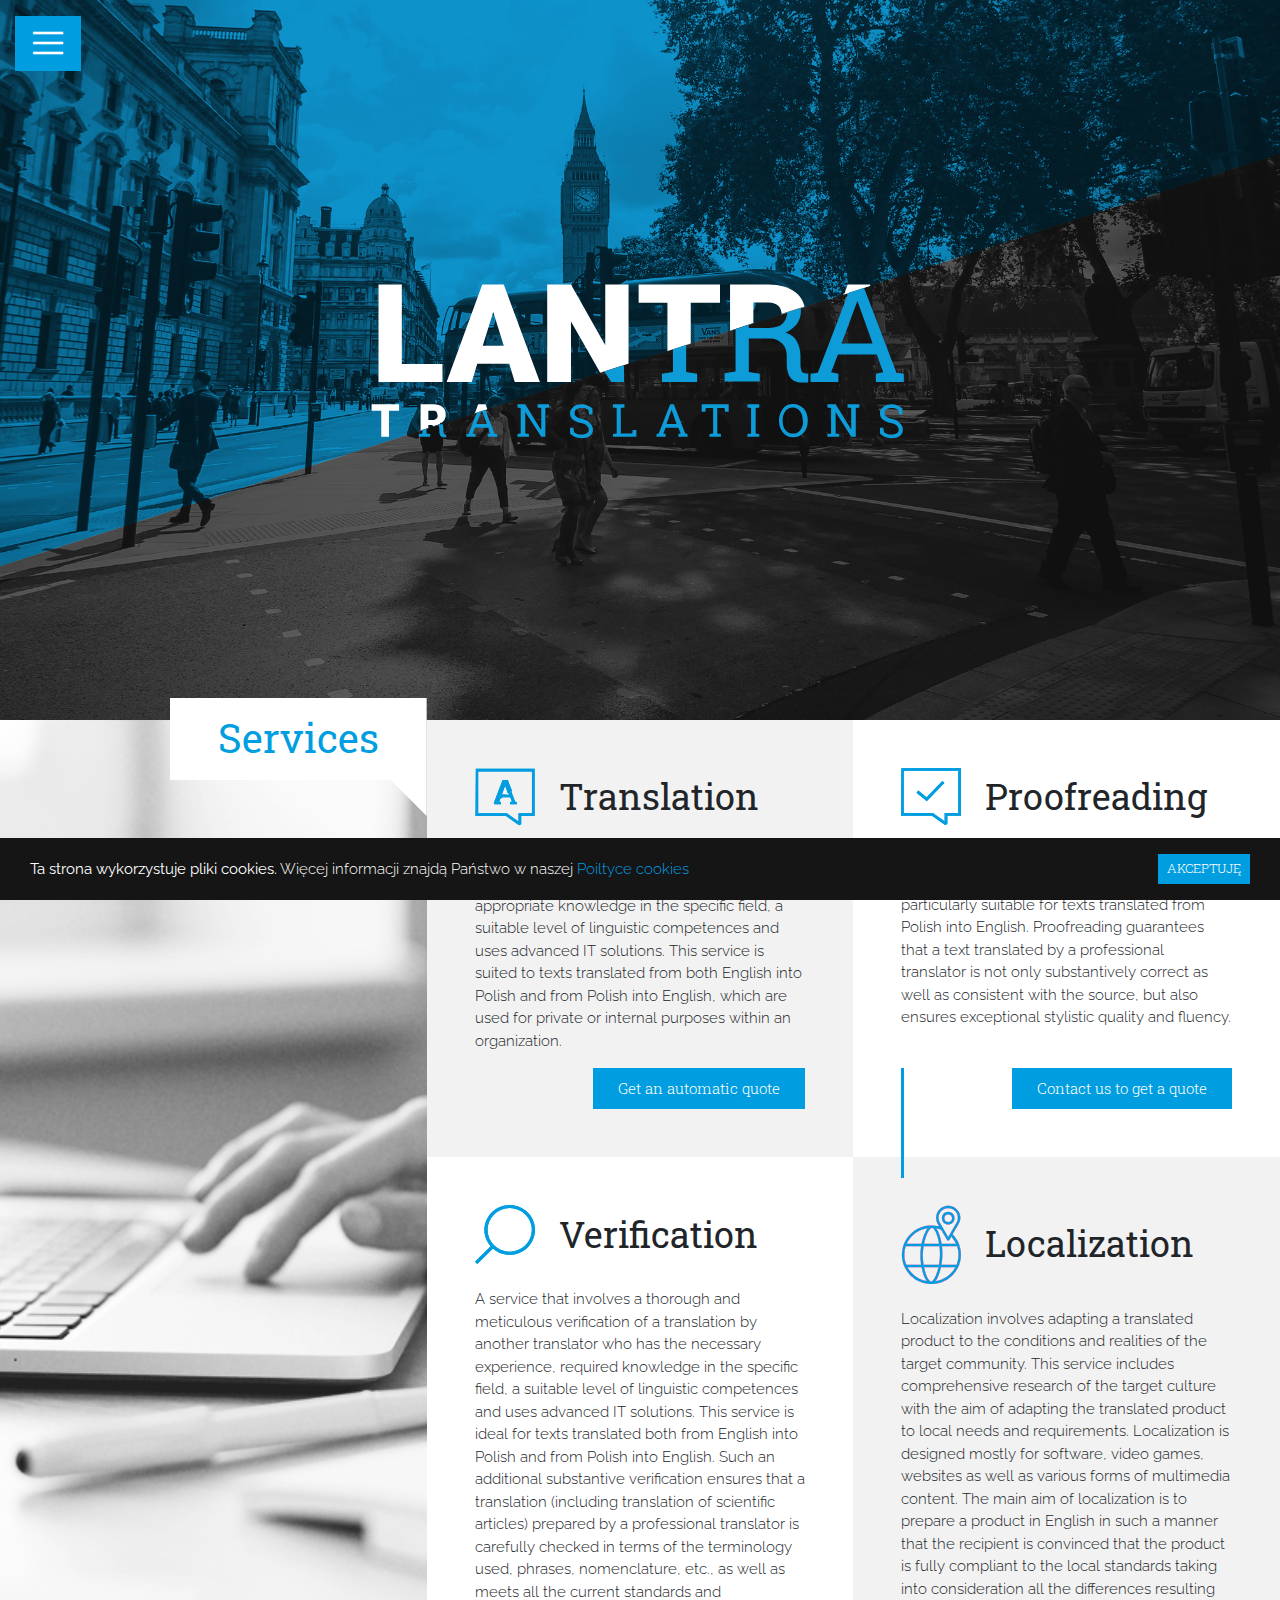
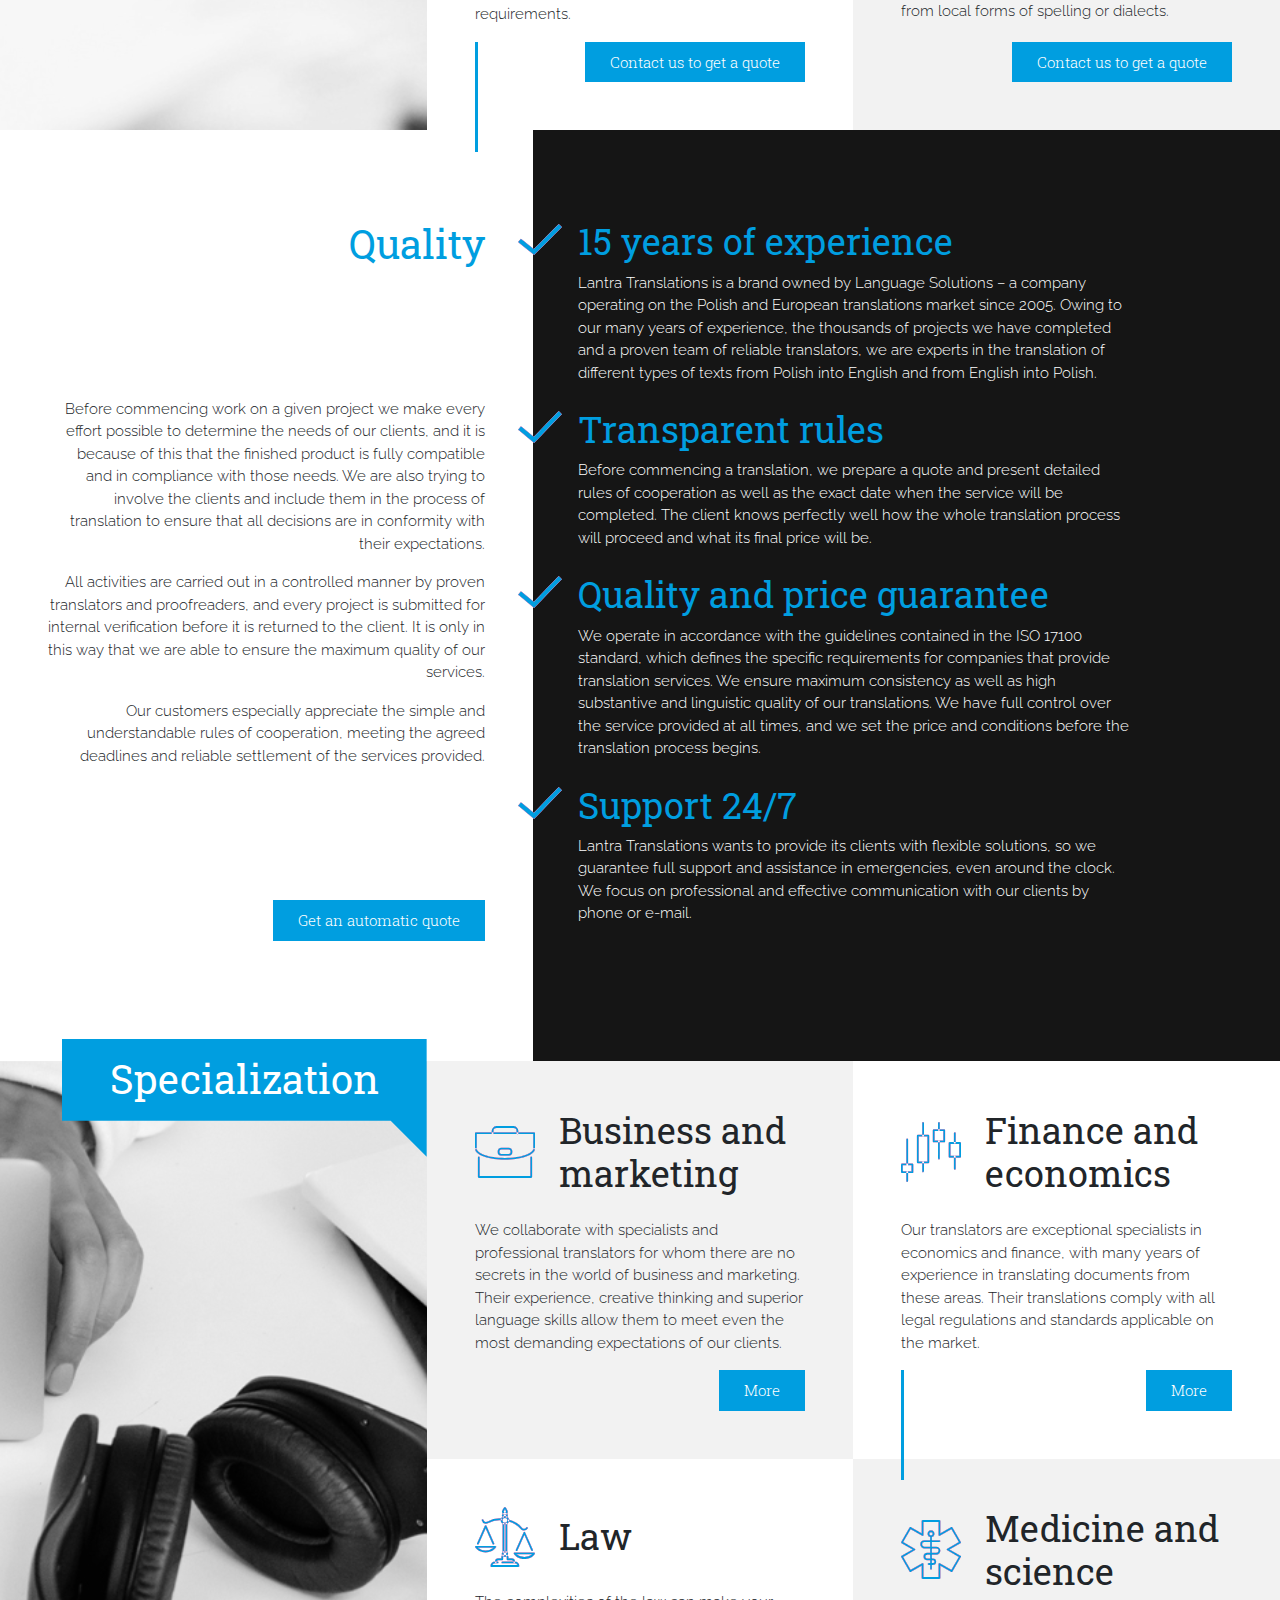
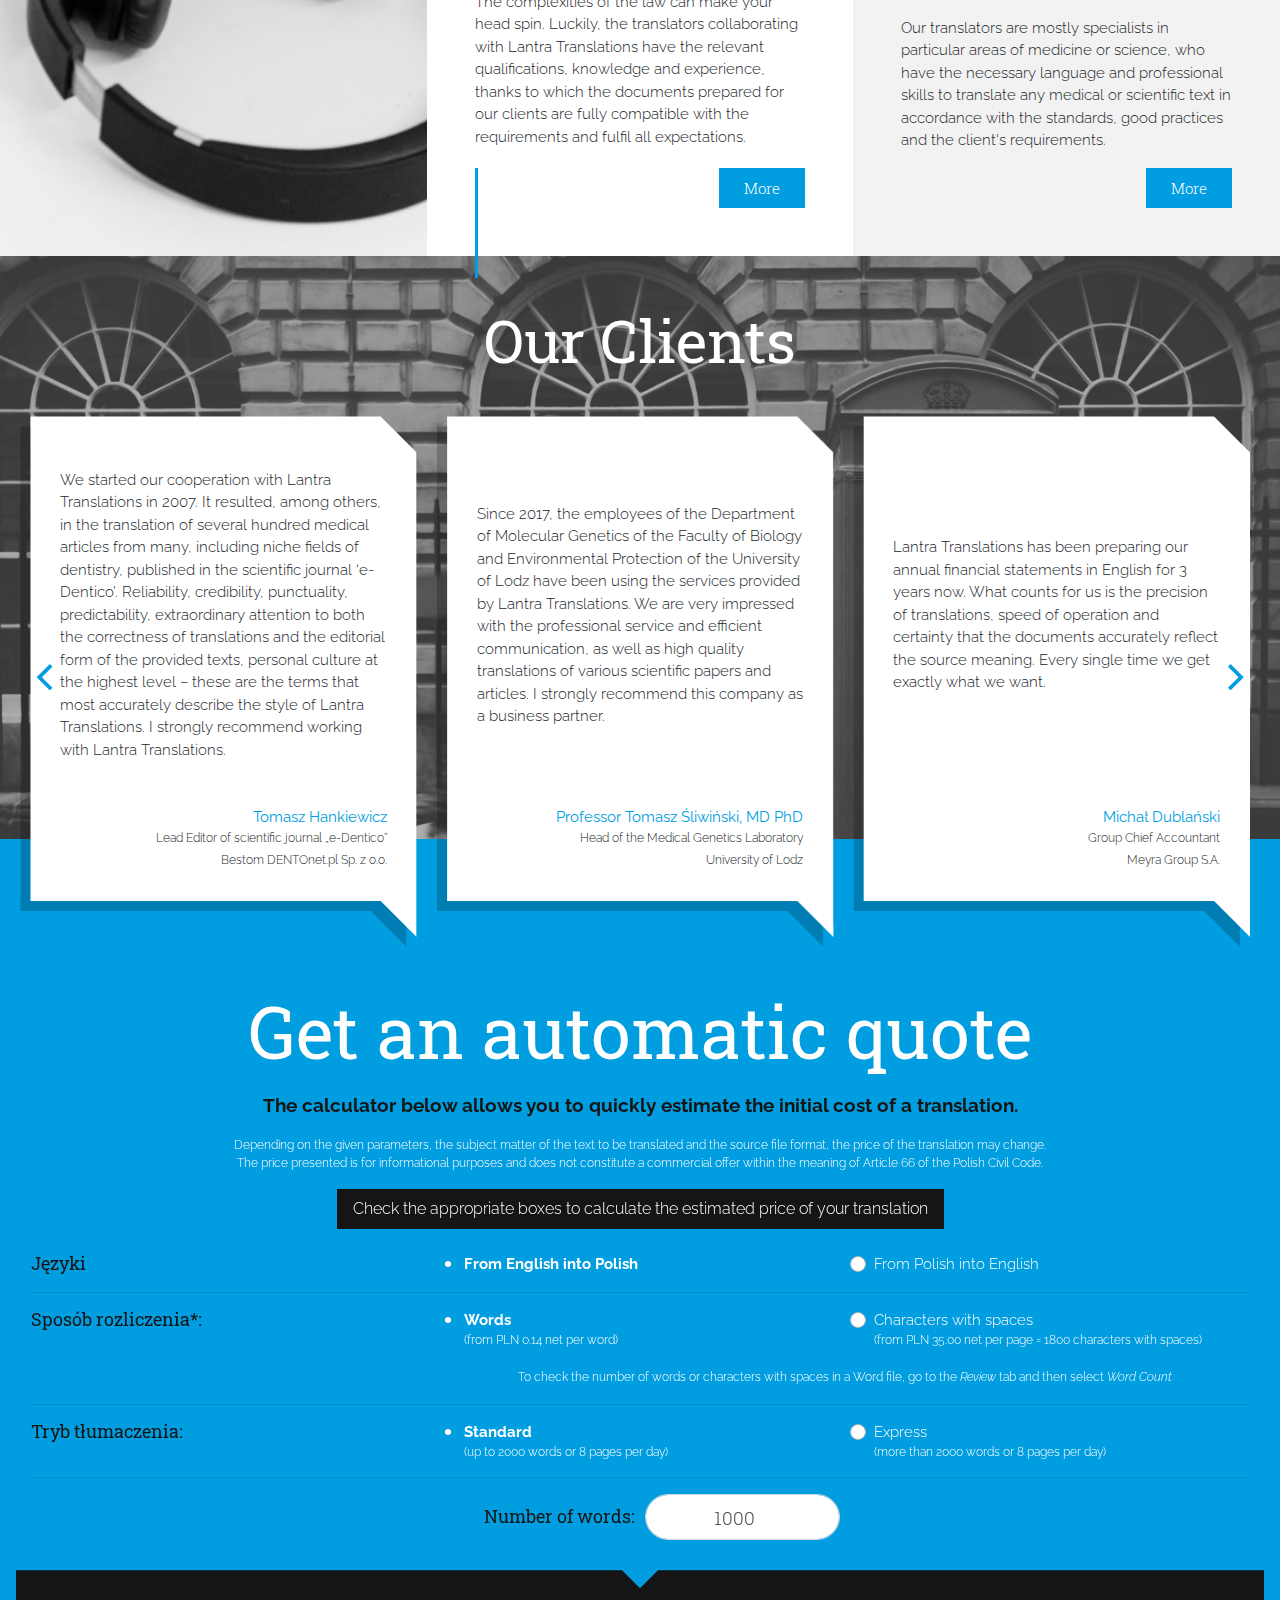
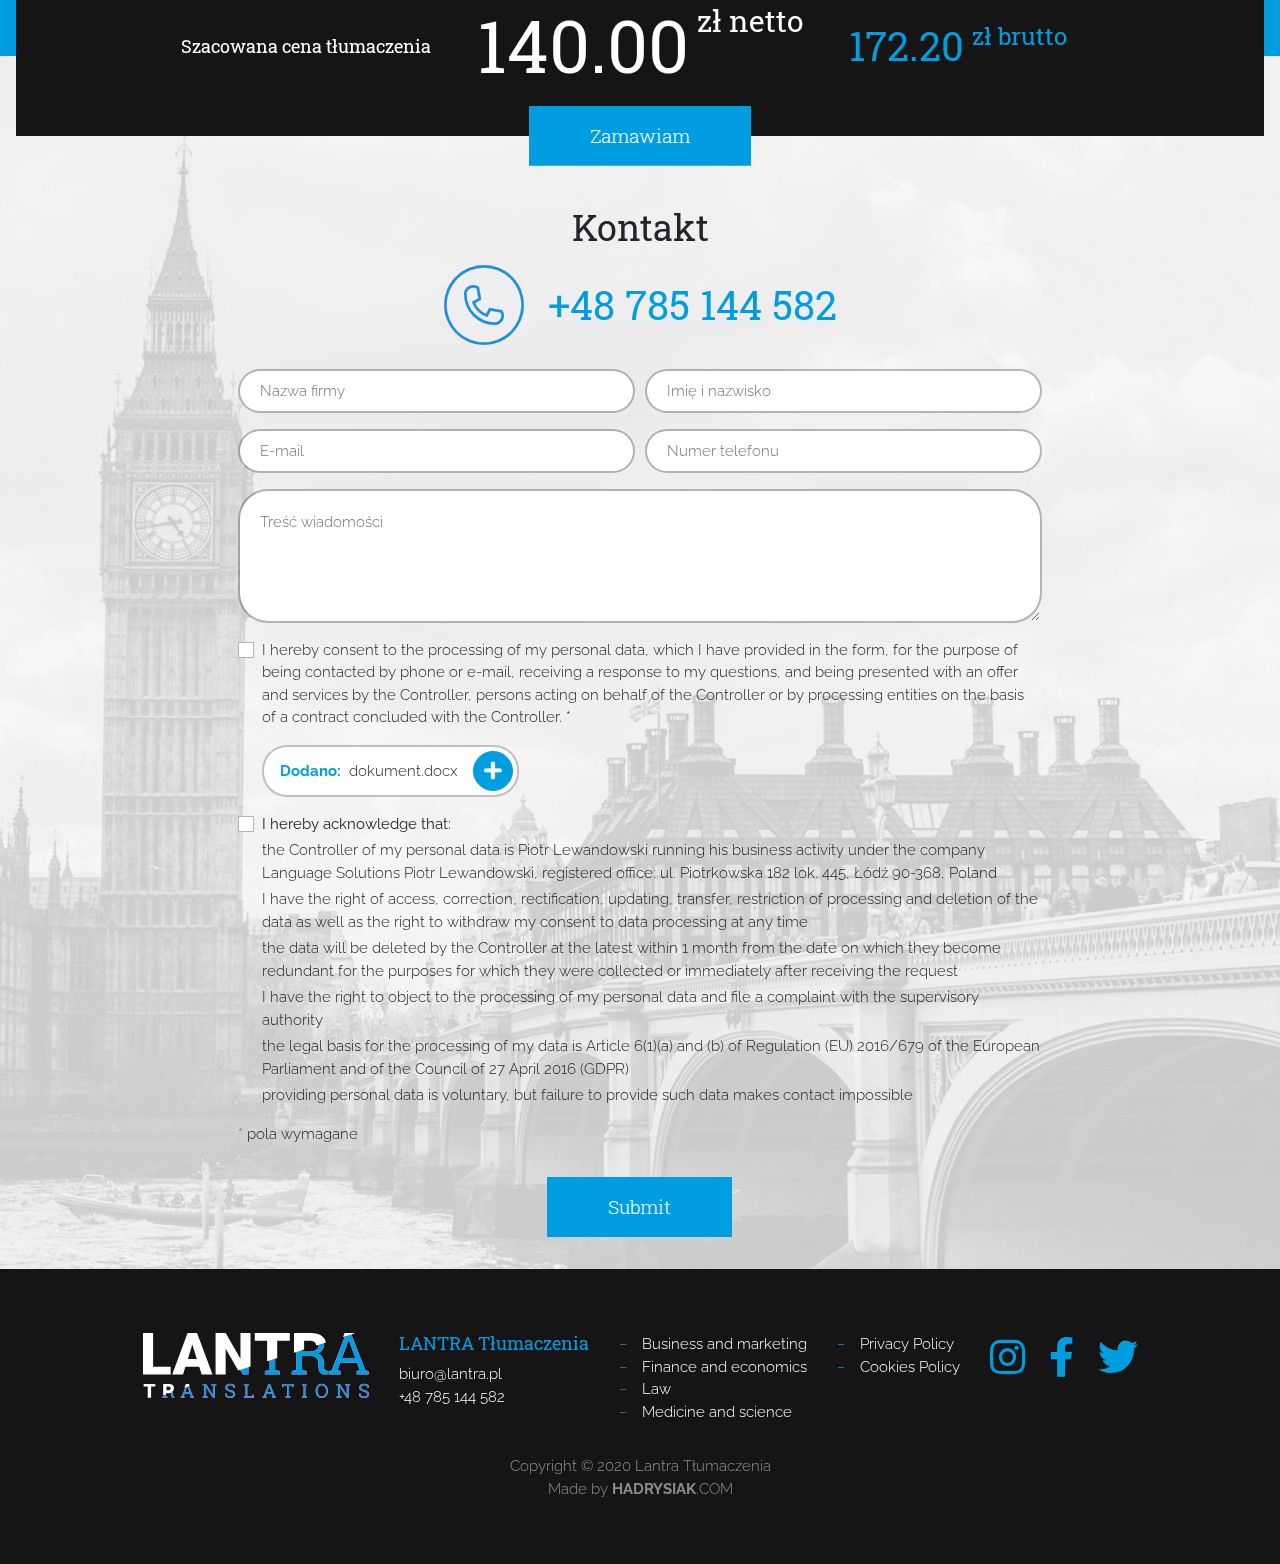
==== commit 9d65fc45: "Update" ====
--- a/en/index.html
+++ b/en/index.html
@@ -26,7 +26,7 @@
                         </div>
                     </div>
                 </div>
-                <div class="overflow-hidden" style="background: url(&quot;../assets/img/banner.jpg&quot;) center / cover;">
+                <div class="overflow-hidden banner--bg" style="background: url(&quot;../assets/img/banner.jpg&quot;) center / cover;">
                     <div class="container-fluid px-0">
                         <div class="ratio ratio-16-9 ratio-lg-16-9 ratio-xl-2-1 svg">
                             <div>
@@ -133,21 +133,21 @@
                                     <div class="row">
                                         <div class="col-xl-10 d-flex">
                                             <ul class="list-group d-flex flex-column justify-content-between position-relative px-3">
-                                                <li class="list-group-item d-flex align-items-baseline border-0 p-0 bg-transparent mb-4"><img class="mr-3 width--44" src="../assets/img/icon-checkbox.svg">
+                                                <li class="list-group-item d-flex align-items-baseline border-0 p-0 bg-transparent mb-4"><img class="mr-3 width--44 min--width--44" src="../assets/img/icon-checkbox.svg">
                                                     <div>
                                                         <h3 class="text-primary h2">15 years of experience</h3>
                                                         <p class="mb-0">Lantra Translations is a brand owned by Language Solutions – a company operating on the Polish and European translations market since 2005. Owing to our many years of experience, the thousands of
                                                             projects we have completed and a proven team of reliable translators, we are experts in the translation of different types of texts from Polish into English and from English into Polish.&nbsp;<br></p>
                                                     </div>
                                                 </li>
-                                                <li class="list-group-item d-flex align-items-baseline border-0 p-0 bg-transparent mb-4"><img class="mr-3 width--44" src="../assets/img/icon-checkbox.svg">
+                                                <li class="list-group-item d-flex align-items-baseline border-0 p-0 bg-transparent mb-4"><img class="mr-3 width--44 min--width--44" src="../assets/img/icon-checkbox.svg">
                                                     <div>
                                                         <h3 class="text-primary h2">Transparent rules</h3>
                                                         <p class="mb-0">Before commencing a translation, we prepare a quote and present detailed rules of cooperation as well as the exact date when the service will be completed. The client knows perfectly well how the
                                                             whole translation process will proceed and what its final price will be.<br></p>
                                                     </div>
                                                 </li>
-                                                <li class="list-group-item d-flex align-items-baseline border-0 p-0 bg-transparent mb-4"><img class="mr-3 width--44" src="../assets/img/icon-checkbox.svg">
+                                                <li class="list-group-item d-flex align-items-baseline border-0 p-0 bg-transparent mb-4"><img class="mr-3 width--44 min--width--44" src="../assets/img/icon-checkbox.svg">
                                                     <div>
                                                         <h3 class="text-primary h2">Quality and price guarantee</h3>
                                                         <p class="mb-0">We operate in accordance with the guidelines contained in the ISO 17100 standard, which defines the specific requirements for companies that provide translation services. We ensure maximum consistency
@@ -155,7 +155,7 @@
                                                             process begins.<br></p>
                                                     </div>
                                                 </li>
-                                                <li class="list-group-item d-flex align-items-baseline border-0 p-0 bg-transparent mb-3"><img class="mr-3 width--44" src="../assets/img/icon-checkbox.svg">
+                                                <li class="list-group-item d-flex align-items-baseline border-0 p-0 bg-transparent mb-3"><img class="mr-3 width--44 min--width--44" src="../assets/img/icon-checkbox.svg">
                                                     <div>
                                                         <h3 class="text-primary h2">Support 24/7</h3>
                                                         <p class="mb-0">Lantra Translations wants to provide its clients with flexible solutions, so we guarantee full support and assistance in emergencies, even around the clock. We focus on professional and effective
@@ -580,14 +580,7 @@
                                         <div class="form-row">
                                             <div class="col">
                                                 <div class="form-group">
-                                                    <p class="d-flex align-items-baseline"><span class="text-primary mr-1">*</span><span>pola wymagane</span></p>
-                                                </div>
-                                            </div>
-                                        </div>
-                                        <div class="form-row">
-                                            <div class="col">
-                                                <div class="form-group">
-                                                    <div class="custom-control custom-checkbox"><input class="custom-control-input" type="checkbox" id="formCheck-7"><label class="custom-control-label" for="formCheck-7">Lorem ipsum dolor sit amet, consectetur adipiscing elit. Maecenas sollicitudin varius nulla id bibendum.&nbsp;Praesent scelerisque mi non sodales condimentum.</label></div>
+                                                    <div class="custom-control custom-checkbox"><input class="custom-control-input" type="checkbox" id="formCheck-7"><label class="custom-control-label" for="formCheck-7">I hereby consent to the processing of my personal data, which I have provided in the form, for the purpose of being contacted by phone or e-mail, receiving a response to my questions, and being presented with an offer and services by the Controller, persons acting on behalf of the Controller or by processing entities on the basis of a contract concluded with the Controller. *</label></div>
                                                 </div>
                                             </div>
                                         </div>
@@ -601,17 +594,24 @@
                                                 </div>
                                             </div>
                                         </div>
+                                        <div class="form-row">
+                                            <div class="col">
+                                                <div class="form-group">
+                                                    <div class="custom-control custom-checkbox"><input class="custom-control-input" type="checkbox" id="formCheck-8"><label class="custom-control-label d-flex flex-column" for="formCheck-8"><strong class="mb-1">I hereby acknowledge that:</strong><span class="mb-1">the Controller of my personal data is Piotr Lewandowski running his business activity under the company Language Solutions Piotr Lewandowski, registered office: ul. Piotrkowska 182 lok. 445, Łódź 90-368, Poland</span><span class="mb-1">I have the right of access, correction, rectification, updating, transfer, restriction of processing and deletion of the data as well as the right to withdraw my consent to data processing at any time</span><span class="mb-1">the data will be deleted by the Controller at the latest within 1 month from the date on which they become redundant for the purposes for which they were collected or immediately after receiving the request</span><span class="mb-1">I have the right to object to the processing of my personal data and file a complaint with the supervisory authority</span><span class="mb-1">the legal basis for the processing of my data is Article 6(1)(a) and (b) of Regulation (EU) 2016/679 of the European Parliament and of the Council of 27 April 2016 (GDPR)</span><span>providing personal data is voluntary, but failure to provide such data makes contact impossible</span></label></div>
+                                                </div>
+                                            </div>
+                                        </div>
                                         <div class="form-row mb-3">
                                             <div class="col">
                                                 <div class="form-group">
-                                                    <div class="custom-control custom-checkbox"><input class="custom-control-input" type="checkbox" id="formCheck-8"><label class="custom-control-label" for="formCheck-8">Lorem ipsum dolor sit amet, consectetur adipiscing elit. Maecenas sollicitudin varius nulla id bibendum.&nbsp;Praesent scelerisque mi non sodales condimentum.</label></div>
+                                                    <p class="d-flex align-items-baseline"><span class="text-primary mr-1">*</span><span>pola wymagane</span></p>
                                                 </div>
                                             </div>
                                         </div>
                                         <div class="form-row mb-3">
                                             <div class="col">
                                                 <div class="form-group">
-                                                    <div class="d-flex justify-content-center"><button class="btn btn-primary btn-lg py--15 px--60" type="submit">Wyślij</button></div>
+                                                    <div class="d-flex justify-content-center"><button class="btn btn-primary btn-lg py--15 px--60" type="submit">Submit</button></div>
                                                 </div>
                                             </div>
                                         </div>
@@ -686,6 +686,9 @@
                         <div>
                             <ul class="list-group text-uppercase rounded-0 lead">
                                 <li class="list-group-item px-0 border-0 bg-transparent">
+                                    <div class="container-fluid"><span class="d-flex justify-content-start"><a class="font-weight-bold" href="../index.html">Lantra</a></span></div>
+                                </li>
+                                <li class="list-group-item px-0 border-0 bg-transparent">
                                     <div class="container-fluid"><span class="d-flex justify-content-start"><a class="font-weight-bold" href="../index.html#services">Services</a></span></div>
                                 </li>
                                 <li class="list-group-item px-0 border-0 bg-transparent">
@@ -708,7 +711,7 @@
                                     <div class="container-fluid"><span class="d-flex justify-content-start"><a class="font-weight-bold" href="../index.html#quote">Get an automatic quote</a></span></div>
                                 </li>
                                 <li class="list-group-item px-0 border-0 bg-transparent">
-                                    <div class="container-fluid"><span class="d-flex justify-content-start"><a class="font-weight-bold" href="../index.html#contact">Kontakt</a></span></div>
+                                    <div class="container-fluid"><span class="d-flex justify-content-start"><a class="font-weight-bold" href="../index.html#contact">Contact</a></span></div>
                                 </li>
                                 <li class="list-group-item px-0 border-0 bg-transparent">
                                     <div class="container-fluid"><span class="d-flex justify-content-start"><a class="font-weight-bold" href="../index.html">PL</a></span></div>
--- a/assets/css/styles.min.css
+++ b/assets/css/styles.min.css
@@ -1 +1 @@
-.card-speech,.flickity-enabled{position:relative}.fancybox-button:focus,.flickity-enabled:focus{outline:0}.flickity-viewport{overflow:hidden;position:relative}.flickity-slider{position:absolute;width:100%;height:100%}.flickity-enabled.is-draggable{-webkit-tap-highlight-color:transparent;-webkit-user-select:none;-moz-user-select:none;-ms-user-select:none;user-select:none}.flickity-enabled.is-draggable .flickity-viewport{cursor:move;cursor:-webkit-grab;cursor:grab}.fancybox-is-grabbing .fancybox-content,.flickity-enabled.is-draggable .flickity-viewport.is-pointer-down{cursor:-webkit-grabbing;cursor:grabbing}.flickity-button{position:absolute;background:hsla(0,0%,100%,.75);border:none;color:#333}.flickity-button:hover{background:#fff;cursor:pointer}.flickity-button:focus{outline:0;box-shadow:0 0 0 5px #19f}.flickity-button:active{opacity:.6}.flickity-button:disabled{opacity:.3;cursor:auto;pointer-events:none}.flickity-button-icon{fill:currentColor}.flickity-prev-next-button{top:50%;width:44px;height:44px;border-radius:50%;transform:translateY(-50%)}.flickity-prev-next-button.previous{left:10px}.flickity-prev-next-button.next{right:10px}.flickity-rtl .flickity-prev-next-button.previous{left:auto;right:10px}.flickity-rtl .flickity-prev-next-button.next{right:auto;left:10px}.flickity-prev-next-button .flickity-button-icon{position:absolute;left:20%;top:20%;width:60%;height:60%}.flickity-page-dots{position:absolute;width:100%;bottom:-25px;padding:0;margin:0;list-style:none;text-align:center;line-height:1}.flickity-rtl .flickity-page-dots{direction:rtl}.flickity-page-dots .dot{display:inline-block;width:10px;height:10px;margin:0 8px;background:#333;border-radius:50%;opacity:.25;cursor:pointer}.flickity-page-dots .dot.is-selected{opacity:1}.fancybox-is-open .fancybox-stage,body.compensate-for-scrollbar{overflow:hidden}.fancybox-active{height:auto}.fancybox-is-hidden{left:-9999px;margin:0;position:absolute!important;top:-9999px;visibility:hidden}.fancybox-container{-webkit-backface-visibility:hidden;height:100%;left:0;outline:0;position:fixed;-webkit-tap-highlight-color:transparent;top:0;-ms-touch-action:manipulation;touch-action:manipulation;transform:translateZ(0);width:100%;z-index:99992}.fancybox-container *{box-sizing:border-box}.fancybox-bg,.fancybox-inner,.fancybox-outer,.fancybox-stage{bottom:0;left:0;position:absolute;right:0;top:0}.fancybox-outer{-webkit-overflow-scrolling:touch;overflow-y:auto}.fancybox-bg{background:#1e1e1e;opacity:0;transition-duration:inherit;transition-property:opacity;transition-timing-function:cubic-bezier(.47,0,.74,.71)}.fancybox-is-open .fancybox-bg{opacity:.9;transition-timing-function:cubic-bezier(.22,.61,.36,1)}.fancybox-caption,.fancybox-infobar,.fancybox-navigation .fancybox-button,.fancybox-toolbar{direction:ltr;opacity:0;position:absolute;transition:opacity .25s,visibility .25s;visibility:hidden;z-index:99997}.fancybox-show-caption .fancybox-caption,.fancybox-show-infobar .fancybox-infobar,.fancybox-show-nav .fancybox-navigation .fancybox-button,.fancybox-show-toolbar .fancybox-toolbar{opacity:1;transition:opacity .25s,visibility;visibility:visible}.fancybox-infobar{color:#ccc;font-size:13px;-webkit-font-smoothing:subpixel-antialiased;height:44px;left:0;line-height:44px;min-width:44px;mix-blend-mode:difference;padding:0 10px;pointer-events:none;top:0;-webkit-touch-callout:none;-webkit-user-select:none;-moz-user-select:none;-ms-user-select:none;user-select:none}.fancybox-toolbar{right:0;top:0}.fancybox-stage{direction:ltr;overflow:visible;transform:translateZ(0);z-index:99994}.fancybox-slide{-webkit-backface-visibility:hidden;display:none;height:100%;left:0;outline:0;overflow:auto;-webkit-overflow-scrolling:touch;padding:44px;position:absolute;text-align:center;top:0;transition-property:transform,opacity;white-space:normal;width:100%;z-index:99994}.fancybox-slide::before{content:'';display:inline-block;font-size:0;height:100%;vertical-align:middle;width:0}.fancybox-is-sliding .fancybox-slide,.fancybox-show-thumbs .fancybox-thumbs,.fancybox-slide--current,.fancybox-slide--next,.fancybox-slide--previous{display:block}.fancybox-slide--image{overflow:hidden;padding:44px 0}.fancybox-button--fsenter svg:nth-child(2),.fancybox-button--fsexit svg:nth-child(1),.fancybox-button--pause svg:nth-child(1),.fancybox-button--play svg:nth-child(2),.fancybox-is-scaling .fancybox-close-small,.fancybox-is-zoomable.fancybox-can-pan .fancybox-close-small,.fancybox-slide--image::before,.flickity--slider.hide--2>.flickity--item+.flickity--item,.flickity--slider.hide--arrows .flickity-prev-next-button,.flickity--slider.hide--nav .flickity-page-dots{display:none}.fancybox-slide--html{padding:6px}.fancybox-content{background:#fff;display:inline-block;margin:0;max-width:100%;overflow:auto;-webkit-overflow-scrolling:touch;padding:44px;position:relative;text-align:left;vertical-align:middle}.fancybox-slide--image .fancybox-content{animation-timing-function:cubic-bezier(.5,0,.14,1);-webkit-backface-visibility:hidden;background:0 0/100% 100% no-repeat;left:0;max-width:none;overflow:visible;padding:0;position:absolute;top:0;-ms-transform-origin:top left;transform-origin:top left;transition-property:transform,opacity;-webkit-user-select:none;-moz-user-select:none;-ms-user-select:none;user-select:none;z-index:99995}.fancybox-can-zoomOut .fancybox-content{cursor:zoom-out}.fancybox-can-zoomIn .fancybox-content{cursor:zoom-in}.fancybox-can-pan .fancybox-content,.fancybox-can-swipe .fancybox-content{cursor:-webkit-grab;cursor:grab}.fancybox-container [data-selectable=true]{cursor:text}.fancybox-image,.fancybox-spaceball{background:0 0;border:0;height:100%;left:0;margin:0;max-height:none;max-width:none;padding:0;position:absolute;top:0;-webkit-user-select:none;-moz-user-select:none;-ms-user-select:none;user-select:none;width:100%}.fancybox-spaceball{z-index:1}.fancybox-slide--iframe .fancybox-content,.fancybox-slide--map .fancybox-content,.fancybox-slide--pdf .fancybox-content,.fancybox-slide--video .fancybox-content{height:100%;overflow:visible;padding:0;width:100%}.fancybox-slide--video .fancybox-content{background:#000}.fancybox-slide--map .fancybox-content{background:#e5e3df}.fancybox-slide--iframe .fancybox-content{background:#fff}.fancybox-iframe,.fancybox-video{background:0 0;border:0;display:block;height:100%;margin:0;overflow:hidden;padding:0;width:100%}.fancybox-iframe{left:0;position:absolute;top:0}.fancybox-error{background:#fff;cursor:default;max-width:400px;padding:40px;width:100%}.fancybox-error p{color:#444;font-size:16px;line-height:20px;margin:0;padding:0}.fancybox-button{background:rgba(30,30,30,.6);border:0;border-radius:0;box-shadow:none;cursor:pointer;display:inline-block;height:44px;margin:0;padding:10px;position:relative;transition:color .2s;vertical-align:top;visibility:inherit;width:44px}.fancybox-button,.fancybox-button:link,.fancybox-button:visited{color:#ccc}.fancybox-button:hover{color:#fff}.fancybox-button.fancybox-focus{outline:dotted 1px}.fancybox-button[disabled],.fancybox-button[disabled]:hover{color:#888;cursor:default;outline:0}.fancybox-button div,.flickity--slider .flickity-slider{height:100%}.fancybox-button svg{display:block;height:100%;overflow:visible;position:relative;width:100%}.fancybox-button svg path{fill:currentColor;stroke-width:0}.fancybox-progress{background:#ff5268;height:2px;left:0;position:absolute;right:0;top:0;-ms-transform:scaleX(0);transform:scaleX(0);-ms-transform-origin:0;transform-origin:0;transition-property:transform;transition-timing-function:linear;z-index:99998}.fancybox-close-small{background:0 0;border:0;border-radius:0;color:#ccc;cursor:pointer;opacity:.8;padding:8px;position:absolute;right:-12px;top:-44px;z-index:401}.fancybox-close-small:hover{color:#fff;opacity:1}.fancybox-slide--html .fancybox-close-small{color:currentColor;padding:10px;right:0;top:0}.fancybox-slide--image.fancybox-is-scaling .fancybox-content{overflow:hidden}.fancybox-navigation .fancybox-button{background-clip:content-box;height:100px;opacity:0;position:absolute;top:calc(50% - 50px);width:70px}.fancybox-navigation .fancybox-button div{padding:7px}.fancybox-navigation .fancybox-button--arrow_left{left:0;left:env(safe-area-inset-left);padding:31px 26px 31px 6px}.fancybox-navigation .fancybox-button--arrow_right{padding:31px 6px 31px 26px;right:0;right:env(safe-area-inset-right)}.fancybox-caption{background:linear-gradient(to top,rgba(0,0,0,.85) 0,rgba(0,0,0,.3) 50%,rgba(0,0,0,.15) 65%,rgba(0,0,0,.075) 75.5%,rgba(0,0,0,.037) 82.85%,rgba(0,0,0,.019) 88%,rgba(0,0,0,0) 100%);bottom:0;color:#eee;font-size:14px;font-weight:400;left:0;line-height:1.5;padding:75px 44px 25px;pointer-events:none;right:0;text-align:center;z-index:99996}.fancybox-caption--separate{margin-top:-50px}.fancybox-caption__body{max-height:50vh;overflow:auto;pointer-events:all}.fancybox-caption a,.fancybox-caption a:link,.fancybox-caption a:visited{color:#ccc;text-decoration:none}.fancybox-caption a:hover{color:#fff;text-decoration:underline}.fancybox-loading{animation:1s linear infinite fancybox-rotate;background:0 0;border:4px solid #888;border-bottom-color:#fff;border-radius:50%;height:50px;left:50%;margin:-25px 0 0 -25px;opacity:.7;padding:0;position:absolute;top:50%;width:50px;z-index:99999}@keyframes fancybox-rotate{100%{transform:rotate(360deg)}}.fancybox-animated{transition-timing-function:cubic-bezier(0,0,.25,1)}.fancybox-fx-slide.fancybox-slide--previous{opacity:0;transform:translate3d(-100%,0,0)}.fancybox-fx-slide.fancybox-slide--next{opacity:0;transform:translate3d(100%,0,0)}.fancybox-fx-slide.fancybox-slide--current{opacity:1;transform:translate3d(0,0,0)}.fancybox-fx-fade.fancybox-slide--next,.fancybox-fx-fade.fancybox-slide--previous{opacity:0;transition-timing-function:cubic-bezier(.19,1,.22,1)}.fancybox-fx-fade.fancybox-slide--current{opacity:1}.fancybox-fx-zoom-in-out.fancybox-slide--previous{opacity:0;transform:scale3d(1.5,1.5,1.5)}.fancybox-fx-zoom-in-out.fancybox-slide--next{opacity:0;transform:scale3d(.5,.5,.5)}.fancybox-fx-zoom-in-out.fancybox-slide--current{opacity:1;transform:scale3d(1,1,1)}.fancybox-fx-rotate.fancybox-slide--previous{opacity:0;-ms-transform:rotate(-360deg);transform:rotate(-360deg)}.fancybox-fx-rotate.fancybox-slide--next{opacity:0;-ms-transform:rotate(360deg);transform:rotate(360deg)}.fancybox-fx-rotate.fancybox-slide--current{opacity:1;-ms-transform:rotate(0);transform:rotate(0)}.fancybox-fx-circular.fancybox-slide--previous{opacity:0;transform:scale3d(0,0,0) translate3d(-100%,0,0)}.fancybox-fx-circular.fancybox-slide--next{opacity:0;transform:scale3d(0,0,0) translate3d(100%,0,0)}.fancybox-fx-circular.fancybox-slide--current{opacity:1;transform:scale3d(1,1,1) translate3d(0,0,0)}.fancybox-fx-tube.fancybox-slide--previous{transform:translate3d(-100%,0,0) scale(.1) skew(-10deg)}.fancybox-fx-tube.fancybox-slide--next{transform:translate3d(100%,0,0) scale(.1) skew(10deg)}.fancybox-fx-tube.fancybox-slide--current{transform:translate3d(0,0,0) scale(1)}@media all and (max-height:576px){.fancybox-slide{padding-left:6px;padding-right:6px}.fancybox-slide--image{padding:6px 0}.fancybox-close-small{right:-6px}.fancybox-slide--image .fancybox-close-small{background:#4e4e4e;color:#f2f4f6;height:36px;opacity:1;padding:6px;right:0;top:0;width:36px}.fancybox-caption{padding-left:12px;padding-right:12px}}.fancybox-share{background:#f4f4f4;border-radius:3px;max-width:90%;padding:30px;text-align:center}.fancybox-share h1{color:#222;font-size:35px;font-weight:700;margin:0 0 20px}.fancybox-share p{margin:0;padding:0}.fancybox-share__button{border:0;border-radius:3px;display:inline-block;font-size:14px;font-weight:700;line-height:40px;margin:0 5px 10px;min-width:130px;padding:0 15px;text-decoration:none;transition:.2s;-webkit-user-select:none;-moz-user-select:none;-ms-user-select:none;user-select:none;white-space:nowrap}.fancybox-share__button:link,.fancybox-share__button:visited{color:#fff}.fancybox-share__button:hover{text-decoration:none}.fancybox-share__button--fb{background:#3b5998}.fancybox-share__button--fb:hover{background:#344e86}.fancybox-share__button--pt{background:#bd081d}.fancybox-share__button--pt:hover{background:#aa0719}.fancybox-share__button--tw{background:#1da1f2}.fancybox-share__button--tw:hover{background:#0d95e8}.fancybox-share__button svg{height:25px;margin-right:7px;position:relative;top:-1px;vertical-align:middle;width:25px}.fancybox-share__button svg path{fill:#fff}.fancybox-share__input{background:0 0;border:0;border-bottom:1px solid #d7d7d7;border-radius:0;color:#5d5b5b;font-size:14px;margin:10px 0 0;outline:0;padding:10px 15px;width:100%}.fancybox-thumbs{background:#ddd;bottom:0;display:none;margin:0;-webkit-overflow-scrolling:touch;-ms-overflow-style:-ms-autohiding-scrollbar;padding:2px 2px 4px;position:absolute;right:0;-webkit-tap-highlight-color:transparent;top:0;width:212px;z-index:99995}.fancybox-thumbs-x{overflow-x:auto;overflow-y:hidden}.fancybox-show-thumbs .fancybox-inner{right:212px}.fancybox-thumbs__list{font-size:0;height:100%;list-style:none;margin:0;overflow-x:hidden;overflow-y:auto;padding:0;position:relative;white-space:nowrap;width:100%}.fancybox-thumbs-x .fancybox-thumbs__list{overflow:hidden}.fancybox-thumbs-y .fancybox-thumbs__list::-webkit-scrollbar{width:7px}.fancybox-thumbs-y .fancybox-thumbs__list::-webkit-scrollbar-track{background:#fff;border-radius:10px;box-shadow:inset 0 0 6px rgba(0,0,0,.3)}.fancybox-thumbs-y .fancybox-thumbs__list::-webkit-scrollbar-thumb{background:#2a2a2a;border-radius:10px}.fancybox-thumbs__list a{-webkit-backface-visibility:hidden;backface-visibility:hidden;background-color:rgba(0,0,0,.1);background-position:center center;background-repeat:no-repeat;background-size:cover;cursor:pointer;float:left;height:75px;margin:2px;max-height:calc(100% - 8px);max-width:calc(50% - 4px);outline:0;overflow:hidden;padding:0;position:relative;-webkit-tap-highlight-color:transparent;width:100px}.fancybox-thumbs__list a::before{border:6px solid #ff5268;bottom:0;content:'';left:0;opacity:0;position:absolute;right:0;top:0;transition:.2s cubic-bezier(.25,.46,.45,.94);z-index:99991}.fancybox-thumbs__list a:focus::before{opacity:.5}.fancybox-thumbs__list a.fancybox-thumbs-active::before{opacity:1}@media all and (max-width:576px){.fancybox-thumbs{width:110px}.fancybox-show-thumbs .fancybox-inner{right:110px}.fancybox-thumbs__list a{max-width:calc(100% - 10px)}}.flickity-viewport{width:100%;height:100%}.flickity--slider.arrows--white .flickity-prev-next-button{border-radius:0;background:0 0}.flickity--slider.arrows--white .flickity-prev-next-button svg *{fill:#fff}.flickity--slider .flickity-slider>div{min-height:100%}.flickity--slider .flickity-prev-next-button{background:0 0}.flickity--slider .flickity-prev-next-button svg path{fill:#009ee0}@media screen and (min-width:1366px){.flickity--slider .flickity-prev-next-button.previous{left:-45px}.flickity--slider .flickity-prev-next-button.next{right:-45px}.flickity--slider .flickity-prev-next-button svg path{fill:#fff}}.ratio{display:block;position:relative;width:100%}.ratio:after{content:"";display:block;padding-bottom:100%}.ratio>*{position:absolute;width:100%;height:100%;display:flex;justify-content:center;align-items:center}.ratio>*>.svg,.ratio>*>iframe,.ratio>*>img{position:absolute;width:100%;height:100%;left:0;top:0;object-fit:cover}.ratio.ratio-3-1:after{padding-bottom:calc(100% * 1 / 3)}.ratio.ratio-5-2:after{padding-bottom:calc(100% * 2 / 5)}.ratio.ratio-2-1:after{padding-bottom:calc(100% * 1 / 2)}.ratio.ratio-16-9:after{padding-bottom:calc(100% * 9 / 16)}.ratio.ratio-3-2:after{padding-bottom:calc(100% * 2 / 3)}.ratio.ratio-4-3:after{padding-bottom:calc(100% * 3 / 4)}.ratio.ratio-5-4:after{padding-bottom:calc(100% * 4 / 5)}.ratio.ratio-1-1:after{padding-bottom:calc(100% * 1 / 1)}.ratio.ratio-4-5:after{padding-bottom:calc(100% * 5 / 4)}.ratio.ratio-3-4:after{padding-bottom:calc(100% * 4 / 3)}.ratio.ratio-2-3:after{padding-bottom:calc(100% * 3 / 2)}.ratio.ratio-1-2:after{padding-bottom:calc(100% * 2 / 1)}@media (min-width:576px){.ratio-sm{display:block;position:relative;width:100%}.ratio-sm:after{content:"";display:block;padding-bottom:100%}.ratio-sm>*{position:absolute;width:100%;height:100%;display:flex;justify-content:center;align-items:center}.ratio-sm>*>.svg,.ratio-sm>*>iframe,.ratio-sm>*>img{position:absolute;width:100%;height:100%;left:0;top:0;object-fit:cover}.ratio-sm.ratio-sm-3-1:after,.ratio.ratio-sm-3-1:after{padding-bottom:calc(100% * 1 / 3)}.ratio-sm.ratio-sm-5-2:after,.ratio.ratio-sm-5-2:after{padding-bottom:calc(100% * 2 / 5)}.ratio-sm.ratio-sm-2-1:after,.ratio.ratio-sm-2-1:after{padding-bottom:calc(100% * 1 / 2)}.ratio-sm.ratio-sm-16-9:after,.ratio.ratio-sm-16-9:after{padding-bottom:calc(100% * 9 / 16)}.ratio-sm.ratio-sm-3-2:after,.ratio.ratio-sm-3-2:after{padding-bottom:calc(100% * 2 / 3)}.ratio-sm.ratio-sm-4-3:after,.ratio.ratio-sm-4-3:after{padding-bottom:calc(100% * 3 / 4)}.ratio-sm.ratio-sm-5-4:after,.ratio.ratio-sm-5-4:after{padding-bottom:calc(100% * 4 / 5)}.ratio-sm.ratio-sm-1-1:after,.ratio.ratio-sm-1-1:after{padding-bottom:calc(100% * 1 / 1)}.ratio-sm.ratio-sm-4-5:after,.ratio.ratio-sm-4-5:after{padding-bottom:calc(100% * 5 / 4)}.ratio-sm.ratio-sm-3-4:after,.ratio.ratio-sm-3-4:after{padding-bottom:calc(100% * 4 / 3)}.ratio-sm.ratio-sm-2-3:after,.ratio.ratio-sm-2-3:after{padding-bottom:calc(100% * 3 / 2)}.ratio-sm.ratio-sm-1-2:after,.ratio.ratio-sm-1-2:after{padding-bottom:calc(100% * 2 / 1)}}@media screen and (min-width:1200px){.ratio-xl{display:block;position:relative;width:100%}.ratio-xl:after{content:"";display:block;padding-bottom:100%}.ratio-xl>*{position:absolute;width:100%;height:100%;display:flex;justify-content:center;align-items:center}.ratio-xl>*>.svg,.ratio-xl>*>iframe,.ratio-xl>*>img{position:absolute;width:100%;height:100%;left:0;top:0;object-fit:cover}.ratio-lg.ratio-xl-3-1:after,.ratio-md.ratio-xl-3-1:after,.ratio-sm.ratio-xl-3-1:after,.ratio-xl.ratio-xl-3-1:after,.ratio.ratio-xl-3-1:after{padding-bottom:calc(100% * 1 / 3)}.ratio-lg.ratio-xl-5-2:after,.ratio-md.ratio-xl-5-2:after,.ratio-sm.ratio-xl-5-2:after,.ratio-xl.ratio-xl-5-2:after,.ratio.ratio-xl-5-2:after{padding-bottom:calc(100% * 2 / 5)}.ratio-lg.ratio-xl-2-1:after,.ratio-md.ratio-xl-2-1:after,.ratio-sm.ratio-xl-2-1:after,.ratio-xl.ratio-xl-2-1:after,.ratio.ratio-xl-2-1:after{padding-bottom:calc(100% * 1 / 2)}.ratio-lg.ratio-xl-16-9:after,.ratio-md.ratio-xl-16-9:after,.ratio-sm.ratio-xl-16-9:after,.ratio-xl.ratio-xl-16-9:after,.ratio.ratio-xl-16-9:after{padding-bottom:calc(100% * 9 / 16)}.ratio-lg.ratio-xl-3-2:after,.ratio-md.ratio-xl-3-2:after,.ratio-sm.ratio-xl-3-2:after,.ratio-xl.ratio-xl-3-2:after,.ratio.ratio-xl-3-2:after{padding-bottom:calc(100% * 2 / 3)}.ratio-lg.ratio-xl-4-3:after,.ratio-md.ratio-xl-4-3:after,.ratio-sm.ratio-xl-4-3:after,.ratio-xl.ratio-xl-4-3:after,.ratio.ratio-xl-4-3:after{padding-bottom:calc(100% * 3 / 4)}.ratio-lg.ratio-xl-5-4:after,.ratio-md.ratio-xl-5-4:after,.ratio-sm.ratio-xl-5-4:after,.ratio-xl.ratio-xl-5-4:after,.ratio.ratio-xl-5-4:after{padding-bottom:calc(100% * 4 / 5)}.ratio-lg.ratio-xl-1-1:after,.ratio-md.ratio-xl-1-1:after,.ratio-sm.ratio-xl-1-1:after,.ratio-xl.ratio-xl-1-1:after,.ratio.ratio-xl-1-1:after{padding-bottom:calc(100% * 1 / 1)}.ratio-lg.ratio-xl-4-5:after,.ratio-md.ratio-xl-4-5:after,.ratio-sm.ratio-xl-4-5:after,.ratio-xl.ratio-xl-4-5:after,.ratio.ratio-xl-4-5:after{padding-bottom:calc(100% * 5 / 4)}.ratio-lg.ratio-xl-3-4:after,.ratio-md.ratio-xl-3-4:after,.ratio-sm.ratio-xl-3-4:after,.ratio-xl.ratio-xl-3-4:after,.ratio.ratio-xl-3-4:after{padding-bottom:calc(100% * 4 / 3)}.ratio-lg.ratio-xl-2-3:after,.ratio-md.ratio-xl-2-3:after,.ratio-sm.ratio-xl-2-3:after,.ratio-xl.ratio-xl-2-3:after,.ratio.ratio-xl-2-3:after{padding-bottom:calc(100% * 3 / 2)}.ratio-lg.ratio-xl-1-2:after,.ratio-md.ratio-xl-1-2:after,.ratio-sm.ratio-xl-1-2:after,.ratio-xl.ratio-xl-1-2:after,.ratio.ratio-xl-1-2:after{padding-bottom:calc(100% * 2 / 1)}}.font-weight--100{font-weight:100}.font-weight--200{font-weight:200}.font-weight--300{font-weight:300}.font-weight--400{font-weight:400}.font-weight--500{font-weight:500}.font-weight--600{font-weight:600}.font-weight--700{font-weight:700}.font-weight--800{font-weight:800}.font-weight--900{font-weight:900}.opacity--0{opacity:0}.opacity--1{opacity:.01}.opacity--2{opacity:.02}.opacity--3{opacity:.03}.opacity--4{opacity:.04}.opacity--5{opacity:.05}.opacity--6{opacity:.06}.opacity--7{opacity:.07}.opacity--8{opacity:.08}.opacity--9{opacity:.09}.opacity--10{opacity:.1}.opacity--11{opacity:.11}.opacity--12{opacity:.12}.opacity--13{opacity:.13}.opacity--14{opacity:.14}.opacity--15{opacity:.15}.opacity--16{opacity:.16}.opacity--17{opacity:.17}.opacity--18{opacity:.18}.opacity--19{opacity:.19}.opacity--20{opacity:.2}.opacity--21{opacity:.21}.opacity--22{opacity:.22}.opacity--23{opacity:.23}.opacity--24{opacity:.24}.opacity--25{opacity:.25}.opacity--26{opacity:.26}.opacity--27{opacity:.27}.opacity--28{opacity:.28}.opacity--29{opacity:.29}.opacity--30{opacity:.3}.opacity--31{opacity:.31}.opacity--32{opacity:.32}.opacity--33{opacity:.33}.opacity--34{opacity:.34}.opacity--35{opacity:.35}.opacity--36{opacity:.36}.opacity--37{opacity:.37}.opacity--38{opacity:.38}.opacity--39{opacity:.39}.opacity--40{opacity:.4}.opacity--41{opacity:.41}.opacity--42{opacity:.42}.opacity--43{opacity:.43}.opacity--44{opacity:.44}.opacity--45{opacity:.45}.opacity--46{opacity:.46}.opacity--47{opacity:.47}.opacity--48{opacity:.48}.opacity--49{opacity:.49}.opacity--50{opacity:.5}.opacity--51{opacity:.51}.opacity--52{opacity:.52}.opacity--53{opacity:.53}.opacity--54{opacity:.54}.opacity--55{opacity:.55}.opacity--56{opacity:.56}.opacity--57{opacity:.57}.opacity--58{opacity:.58}.opacity--59{opacity:.59}.opacity--60{opacity:.6}.opacity--61{opacity:.61}.opacity--62{opacity:.62}.opacity--63{opacity:.63}.opacity--64{opacity:.64}.opacity--65{opacity:.65}.opacity--66{opacity:.66}.opacity--67{opacity:.67}.opacity--68{opacity:.68}.opacity--69{opacity:.69}.opacity--70{opacity:.7}.opacity--71{opacity:.71}.opacity--72{opacity:.72}.opacity--73{opacity:.73}.opacity--74{opacity:.74}.opacity--75{opacity:.75}.opacity--76{opacity:.76}.opacity--77{opacity:.77}.opacity--78{opacity:.78}.opacity--79{opacity:.79}.opacity--80{opacity:.8}.opacity--81{opacity:.81}.opacity--82{opacity:.82}.opacity--83{opacity:.83}.opacity--84{opacity:.84}.opacity--85{opacity:.85}.opacity--86{opacity:.86}.opacity--87{opacity:.87}.opacity--88{opacity:.88}.opacity--89{opacity:.89}.opacity--90{opacity:.9}.opacity--91{opacity:.91}.opacity--92{opacity:.92}.opacity--93{opacity:.93}.opacity--94{opacity:.94}.opacity--95{opacity:.95}.opacity--96{opacity:.96}.opacity--97{opacity:.97}.opacity--98{opacity:.98}.opacity--99{opacity:.99}.opacity--100{opacity:1}.min--width--0{min-width:0!important}.min--height--0{min-height:0!important}.width--0{width:0!important}.height--0{height:0}.max--width--0{max-width:0!important}.max--width--0.svg{display:block;width:100%}.max--height--0{max-height:0!important}.max--height--0.svg{display:block;height:100%}.p--0,.pl--0,.px--0{padding-left:0}.p--0,.pr--0,.px--0{padding-right:0}.p--0,.pt--0,.py--0{padding-top:0}.p--0,.pb--0,.py--0{padding-bottom:0}.m--0,.ml--0,.mx--0{margin-left:0}.m--0,.mr--0,.mx--0{margin-right:0}.m--0,.mt--0,.my--0{margin-top:0}.m--0,.mb--0,.my--0{margin-bottom:0}.m--reverse--0,.ml--reverse--0,.mx--reverse--0{margin-left:0}.m--reverse--0,.mr--reverse--0,.mx--reverse--0{margin-right:0}.m--reverse--0,.mt--reverse--0,.my--reverse--0{margin-top:0}.m--reverse--0,.mb--reverse--0,.my--reverse--0{margin-bottom:0}.top--0{top:0}.right--0{right:0}.bottom--0{bottom:0}.left--0{left:0}.top--reverse--0{top:0}.right--reverse--0{right:0}.bottom--reverse--0{bottom:0}.left--reverse--0{left:0}.z-index--0,.z-index--reverse--0{z-index:0}.border--0{border-width:0!important}.border-radius--0{border-radius:0!important}.min--width--1{min-width:1px!important}.min--height--1{min-height:1px!important}.width--1{width:1px!important}.height--1{height:1px}.max--width--1{max-width:1px!important}.max--width--1.svg{display:block;width:100%}.max--height--1{max-height:1px!important}.max--height--1.svg{display:block;height:100%}.p--1,.pl--1,.px--1{padding-left:1px}.p--1,.pr--1,.px--1{padding-right:1px}.p--1,.pt--1,.py--1{padding-top:1px}.p--1,.pb--1,.py--1{padding-bottom:1px}.m--1,.ml--1,.mx--1{margin-left:1px}.m--1,.mr--1,.mx--1{margin-right:1px}.m--1,.mt--1,.my--1{margin-top:1px}.m--1,.mb--1,.my--1{margin-bottom:1px}.m--reverse--1,.ml--reverse--1,.mx--reverse--1{margin-left:-1px}.m--reverse--1,.mr--reverse--1,.mx--reverse--1{margin-right:-1px}.m--reverse--1,.mt--reverse--1,.my--reverse--1{margin-top:-1px}.m--reverse--1,.mb--reverse--1,.my--reverse--1{margin-bottom:-1px}.top--1{top:1px}.right--1{right:1px}.bottom--1{bottom:1px}.left--1{left:1px}.top--reverse--1{top:-1px}.right--reverse--1{right:-1px}.bottom--reverse--1{bottom:-1px}.left--reverse--1{left:-1px}.z-index--1{z-index:1}.z-index--reverse--1{z-index:-1}.border--1{border-width:1px!important}.border-radius--1{border-radius:1px!important}.min--width--2{min-width:2px!important}.min--height--2{min-height:2px!important}.width--2{width:2px!important}.height--2{height:2px}.max--width--2{max-width:2px!important}.max--width--2.svg{display:block;width:100%}.max--height--2{max-height:2px!important}.max--height--2.svg{display:block;height:100%}.p--2,.pl--2,.px--2{padding-left:2px}.p--2,.pr--2,.px--2{padding-right:2px}.p--2,.pt--2,.py--2{padding-top:2px}.p--2,.pb--2,.py--2{padding-bottom:2px}.m--2,.ml--2,.mx--2{margin-left:2px}.m--2,.mr--2,.mx--2{margin-right:2px}.m--2,.mt--2,.my--2{margin-top:2px}.m--2,.mb--2,.my--2{margin-bottom:2px}.m--reverse--2,.ml--reverse--2,.mx--reverse--2{margin-left:-2px}.m--reverse--2,.mr--reverse--2,.mx--reverse--2{margin-right:-2px}.m--reverse--2,.mt--reverse--2,.my--reverse--2{margin-top:-2px}.m--reverse--2,.mb--reverse--2,.my--reverse--2{margin-bottom:-2px}.top--2{top:2px}.right--2{right:2px}.bottom--2{bottom:2px}.left--2{left:2px}.top--reverse--2{top:-2px}.right--reverse--2{right:-2px}.bottom--reverse--2{bottom:-2px}.left--reverse--2{left:-2px}.z-index--2{z-index:2}.z-index--reverse--2{z-index:-2}.border--2{border-width:2px!important}.border-radius--2{border-radius:2px!important}.min--width--3{min-width:3px!important}.min--height--3{min-height:3px!important}.width--3{width:3px!important}.height--3{height:3px}.max--width--3{max-width:3px!important}.max--width--3.svg{display:block;width:100%}.max--height--3{max-height:3px!important}.max--height--3.svg{display:block;height:100%}.p--3,.pl--3,.px--3{padding-left:3px}.p--3,.pr--3,.px--3{padding-right:3px}.p--3,.pt--3,.py--3{padding-top:3px}.p--3,.pb--3,.py--3{padding-bottom:3px}.m--3,.ml--3,.mx--3{margin-left:3px}.m--3,.mr--3,.mx--3{margin-right:3px}.m--3,.mt--3,.my--3{margin-top:3px}.m--3,.mb--3,.my--3{margin-bottom:3px}.m--reverse--3,.ml--reverse--3,.mx--reverse--3{margin-left:-3px}.m--reverse--3,.mr--reverse--3,.mx--reverse--3{margin-right:-3px}.m--reverse--3,.mt--reverse--3,.my--reverse--3{margin-top:-3px}.m--reverse--3,.mb--reverse--3,.my--reverse--3{margin-bottom:-3px}.top--3{top:3px}.right--3{right:3px}.bottom--3{bottom:3px}.left--3{left:3px}.top--reverse--3{top:-3px}.right--reverse--3{right:-3px}.bottom--reverse--3{bottom:-3px}.left--reverse--3{left:-3px}.z-index--3{z-index:3}.z-index--reverse--3{z-index:-3}.border--3{border-width:3px!important}.border-radius--3{border-radius:3px!important}.min--width--4{min-width:4px!important}.min--height--4{min-height:4px!important}.width--4{width:4px!important}.height--4{height:4px}.max--width--4{max-width:4px!important}.max--width--4.svg{display:block;width:100%}.max--height--4{max-height:4px!important}.max--height--4.svg{display:block;height:100%}.p--4,.pl--4,.px--4{padding-left:4px}.p--4,.pr--4,.px--4{padding-right:4px}.p--4,.pt--4,.py--4{padding-top:4px}.p--4,.pb--4,.py--4{padding-bottom:4px}.m--4,.ml--4,.mx--4{margin-left:4px}.m--4,.mr--4,.mx--4{margin-right:4px}.m--4,.mt--4,.my--4{margin-top:4px}.m--4,.mb--4,.my--4{margin-bottom:4px}.m--reverse--4,.ml--reverse--4,.mx--reverse--4{margin-left:-4px}.m--reverse--4,.mr--reverse--4,.mx--reverse--4{margin-right:-4px}.m--reverse--4,.mt--reverse--4,.my--reverse--4{margin-top:-4px}.m--reverse--4,.mb--reverse--4,.my--reverse--4{margin-bottom:-4px}.top--4{top:4px}.right--4{right:4px}.bottom--4{bottom:4px}.left--4{left:4px}.top--reverse--4{top:-4px}.right--reverse--4{right:-4px}.bottom--reverse--4{bottom:-4px}.left--reverse--4{left:-4px}.z-index--4{z-index:4}.z-index--reverse--4{z-index:-4}.border--4{border-width:4px!important}.border-radius--4{border-radius:4px!important}.min--width--5{min-width:5px!important}.min--height--5{min-height:5px!important}.width--5{width:5px!important}.height--5{height:5px}.max--width--5{max-width:5px!important}.max--width--5.svg{display:block;width:100%}.max--height--5{max-height:5px!important}.max--height--5.svg{display:block;height:100%}.p--5,.pl--5,.px--5{padding-left:5px}.p--5,.pr--5,.px--5{padding-right:5px}.p--5,.pt--5,.py--5{padding-top:5px}.p--5,.pb--5,.py--5{padding-bottom:5px}.m--5,.ml--5,.mx--5{margin-left:5px}.m--5,.mr--5,.mx--5{margin-right:5px}.m--5,.mt--5,.my--5{margin-top:5px}.m--5,.mb--5,.my--5{margin-bottom:5px}.m--reverse--5,.ml--reverse--5,.mx--reverse--5{margin-left:-5px}.m--reverse--5,.mr--reverse--5,.mx--reverse--5{margin-right:-5px}.m--reverse--5,.mt--reverse--5,.my--reverse--5{margin-top:-5px}.m--reverse--5,.mb--reverse--5,.my--reverse--5{margin-bottom:-5px}.top--5{top:5px}.right--5{right:5px}.bottom--5{bottom:5px}.left--5{left:5px}.top--reverse--5{top:-5px}.right--reverse--5{right:-5px}.bottom--reverse--5{bottom:-5px}.left--reverse--5{left:-5px}.z-index--5{z-index:5}.z-index--reverse--5{z-index:-5}.border--5{border-width:5px!important}.border-radius--5{border-radius:5px!important}.min--width--6{min-width:6px!important}.min--height--6{min-height:6px!important}.width--6{width:6px!important}.height--6{height:6px}.max--width--6{max-width:6px!important}.max--width--6.svg{display:block;width:100%}.max--height--6{max-height:6px!important}.max--height--6.svg{display:block;height:100%}.p--6,.pl--6,.px--6{padding-left:6px}.p--6,.pr--6,.px--6{padding-right:6px}.p--6,.pt--6,.py--6{padding-top:6px}.p--6,.pb--6,.py--6{padding-bottom:6px}.m--6,.ml--6,.mx--6{margin-left:6px}.m--6,.mr--6,.mx--6{margin-right:6px}.m--6,.mt--6,.my--6{margin-top:6px}.m--6,.mb--6,.my--6{margin-bottom:6px}.m--reverse--6,.ml--reverse--6,.mx--reverse--6{margin-left:-6px}.m--reverse--6,.mr--reverse--6,.mx--reverse--6{margin-right:-6px}.m--reverse--6,.mt--reverse--6,.my--reverse--6{margin-top:-6px}.m--reverse--6,.mb--reverse--6,.my--reverse--6{margin-bottom:-6px}.top--6{top:6px}.right--6{right:6px}.bottom--6{bottom:6px}.left--6{left:6px}.top--reverse--6{top:-6px}.right--reverse--6{right:-6px}.bottom--reverse--6{bottom:-6px}.left--reverse--6{left:-6px}.z-index--6{z-index:6}.z-index--reverse--6{z-index:-6}.border--6{border-width:6px!important}.border-radius--6{border-radius:6px!important}.min--width--7{min-width:7px!important}.min--height--7{min-height:7px!important}.width--7{width:7px!important}.height--7{height:7px}.max--width--7{max-width:7px!important}.max--width--7.svg{display:block;width:100%}.max--height--7{max-height:7px!important}.max--height--7.svg{display:block;height:100%}.p--7,.pl--7,.px--7{padding-left:7px}.p--7,.pr--7,.px--7{padding-right:7px}.p--7,.pt--7,.py--7{padding-top:7px}.p--7,.pb--7,.py--7{padding-bottom:7px}.m--7,.ml--7,.mx--7{margin-left:7px}.m--7,.mr--7,.mx--7{margin-right:7px}.m--7,.mt--7,.my--7{margin-top:7px}.m--7,.mb--7,.my--7{margin-bottom:7px}.m--reverse--7,.ml--reverse--7,.mx--reverse--7{margin-left:-7px}.m--reverse--7,.mr--reverse--7,.mx--reverse--7{margin-right:-7px}.m--reverse--7,.mt--reverse--7,.my--reverse--7{margin-top:-7px}.m--reverse--7,.mb--reverse--7,.my--reverse--7{margin-bottom:-7px}.top--7{top:7px}.right--7{right:7px}.bottom--7{bottom:7px}.left--7{left:7px}.top--reverse--7{top:-7px}.right--reverse--7{right:-7px}.bottom--reverse--7{bottom:-7px}.left--reverse--7{left:-7px}.z-index--7{z-index:7}.z-index--reverse--7{z-index:-7}.border--7{border-width:7px!important}.border-radius--7{border-radius:7px!important}.min--width--8{min-width:8px!important}.min--height--8{min-height:8px!important}.width--8{width:8px!important}.height--8{height:8px}.max--width--8{max-width:8px!important}.max--width--8.svg{display:block;width:100%}.max--height--8{max-height:8px!important}.max--height--8.svg{display:block;height:100%}.p--8,.pl--8,.px--8{padding-left:8px}.p--8,.pr--8,.px--8{padding-right:8px}.p--8,.pt--8,.py--8{padding-top:8px}.p--8,.pb--8,.py--8{padding-bottom:8px}.m--8,.ml--8,.mx--8{margin-left:8px}.m--8,.mr--8,.mx--8{margin-right:8px}.m--8,.mt--8,.my--8{margin-top:8px}.m--8,.mb--8,.my--8{margin-bottom:8px}.m--reverse--8,.ml--reverse--8,.mx--reverse--8{margin-left:-8px}.m--reverse--8,.mr--reverse--8,.mx--reverse--8{margin-right:-8px}.m--reverse--8,.mt--reverse--8,.my--reverse--8{margin-top:-8px}.m--reverse--8,.mb--reverse--8,.my--reverse--8{margin-bottom:-8px}.top--8{top:8px}.right--8{right:8px}.bottom--8{bottom:8px}.left--8{left:8px}.top--reverse--8{top:-8px}.right--reverse--8{right:-8px}.bottom--reverse--8{bottom:-8px}.left--reverse--8{left:-8px}.z-index--8{z-index:8}.z-index--reverse--8{z-index:-8}.border--8{border-width:8px!important}.border-radius--8{border-radius:8px!important}.min--width--9{min-width:9px!important}.min--height--9{min-height:9px!important}.width--9{width:9px!important}.height--9{height:9px}.max--width--9{max-width:9px!important}.max--width--9.svg{display:block;width:100%}.max--height--9{max-height:9px!important}.max--height--9.svg{display:block;height:100%}.p--9,.pl--9,.px--9{padding-left:9px}.p--9,.pr--9,.px--9{padding-right:9px}.p--9,.pt--9,.py--9{padding-top:9px}.p--9,.pb--9,.py--9{padding-bottom:9px}.m--9,.ml--9,.mx--9{margin-left:9px}.m--9,.mr--9,.mx--9{margin-right:9px}.m--9,.mt--9,.my--9{margin-top:9px}.m--9,.mb--9,.my--9{margin-bottom:9px}.m--reverse--9,.ml--reverse--9,.mx--reverse--9{margin-left:-9px}.m--reverse--9,.mr--reverse--9,.mx--reverse--9{margin-right:-9px}.m--reverse--9,.mt--reverse--9,.my--reverse--9{margin-top:-9px}.m--reverse--9,.mb--reverse--9,.my--reverse--9{margin-bottom:-9px}.top--9{top:9px}.right--9{right:9px}.bottom--9{bottom:9px}.left--9{left:9px}.top--reverse--9{top:-9px}.right--reverse--9{right:-9px}.bottom--reverse--9{bottom:-9px}.left--reverse--9{left:-9px}.z-index--9{z-index:9}.z-index--reverse--9{z-index:-9}.border--9{border-width:9px!important}.border-radius--9{border-radius:9px!important}.min--width--10{min-width:10px!important}.min--height--10{min-height:10px!important}.width--10{width:10px!important}.height--10{height:10px}.max--width--10{max-width:10px!important}.max--width--10.svg{display:block;width:100%}.max--height--10{max-height:10px!important}.max--height--10.svg{display:block;height:100%}.p--10,.pl--10,.px--10{padding-left:10px}.p--10,.pr--10,.px--10{padding-right:10px}.p--10,.pt--10,.py--10{padding-top:10px}.p--10,.pb--10,.py--10{padding-bottom:10px}.m--10,.ml--10,.mx--10{margin-left:10px}.m--10,.mr--10,.mx--10{margin-right:10px}.m--10,.mt--10,.my--10{margin-top:10px}.m--10,.mb--10,.my--10{margin-bottom:10px}.m--reverse--10,.ml--reverse--10,.mx--reverse--10{margin-left:-10px}.m--reverse--10,.mr--reverse--10,.mx--reverse--10{margin-right:-10px}.m--reverse--10,.mt--reverse--10,.my--reverse--10{margin-top:-10px}.m--reverse--10,.mb--reverse--10,.my--reverse--10{margin-bottom:-10px}.top--10{top:10px}.right--10{right:10px}.bottom--10{bottom:10px}.left--10{left:10px}.top--reverse--10{top:-10px}.right--reverse--10{right:-10px}.bottom--reverse--10{bottom:-10px}.left--reverse--10{left:-10px}.z-index--10{z-index:10}.z-index--reverse--10{z-index:-10}.border--10{border-width:10px!important}.border-radius--10{border-radius:10px!important}.min--width--11{min-width:11px!important}.min--height--11{min-height:11px!important}.width--11{width:11px!important}.height--11{height:11px}.max--width--11{max-width:11px!important}.max--width--11.svg{display:block;width:100%}.max--height--11{max-height:11px!important}.max--height--11.svg{display:block;height:100%}.p--11,.pl--11,.px--11{padding-left:11px}.p--11,.pr--11,.px--11{padding-right:11px}.p--11,.pt--11,.py--11{padding-top:11px}.p--11,.pb--11,.py--11{padding-bottom:11px}.m--11,.ml--11,.mx--11{margin-left:11px}.m--11,.mr--11,.mx--11{margin-right:11px}.m--11,.mt--11,.my--11{margin-top:11px}.m--11,.mb--11,.my--11{margin-bottom:11px}.m--reverse--11,.ml--reverse--11,.mx--reverse--11{margin-left:-11px}.m--reverse--11,.mr--reverse--11,.mx--reverse--11{margin-right:-11px}.m--reverse--11,.mt--reverse--11,.my--reverse--11{margin-top:-11px}.m--reverse--11,.mb--reverse--11,.my--reverse--11{margin-bottom:-11px}.top--11{top:11px}.right--11{right:11px}.bottom--11{bottom:11px}.left--11{left:11px}.top--reverse--11{top:-11px}.right--reverse--11{right:-11px}.bottom--reverse--11{bottom:-11px}.left--reverse--11{left:-11px}.z-index--11{z-index:11}.z-index--reverse--11{z-index:-11}.border--11{border-width:11px!important}.border-radius--11{border-radius:11px!important}.min--width--12{min-width:12px!important}.min--height--12{min-height:12px!important}.width--12{width:12px!important}.height--12{height:12px}.max--width--12{max-width:12px!important}.max--width--12.svg{display:block;width:100%}.max--height--12{max-height:12px!important}.max--height--12.svg{display:block;height:100%}.p--12,.pl--12,.px--12{padding-left:12px}.p--12,.pr--12,.px--12{padding-right:12px}.p--12,.pt--12,.py--12{padding-top:12px}.p--12,.pb--12,.py--12{padding-bottom:12px}.m--12,.ml--12,.mx--12{margin-left:12px}.m--12,.mr--12,.mx--12{margin-right:12px}.m--12,.mt--12,.my--12{margin-top:12px}.m--12,.mb--12,.my--12{margin-bottom:12px}.m--reverse--12,.ml--reverse--12,.mx--reverse--12{margin-left:-12px}.m--reverse--12,.mr--reverse--12,.mx--reverse--12{margin-right:-12px}.m--reverse--12,.mt--reverse--12,.my--reverse--12{margin-top:-12px}.m--reverse--12,.mb--reverse--12,.my--reverse--12{margin-bottom:-12px}.top--12{top:12px}.right--12{right:12px}.bottom--12{bottom:12px}.left--12{left:12px}.top--reverse--12{top:-12px}.right--reverse--12{right:-12px}.bottom--reverse--12{bottom:-12px}.left--reverse--12{left:-12px}.z-index--12{z-index:12}.z-index--reverse--12{z-index:-12}.border--12{border-width:12px!important}.border-radius--12{border-radius:12px!important}.min--width--13{min-width:13px!important}.min--height--13{min-height:13px!important}.width--13{width:13px!important}.height--13{height:13px}.max--width--13{max-width:13px!important}.max--width--13.svg{display:block;width:100%}.max--height--13{max-height:13px!important}.max--height--13.svg{display:block;height:100%}.p--13,.pl--13,.px--13{padding-left:13px}.p--13,.pr--13,.px--13{padding-right:13px}.p--13,.pt--13,.py--13{padding-top:13px}.p--13,.pb--13,.py--13{padding-bottom:13px}.m--13,.ml--13,.mx--13{margin-left:13px}.m--13,.mr--13,.mx--13{margin-right:13px}.m--13,.mt--13,.my--13{margin-top:13px}.m--13,.mb--13,.my--13{margin-bottom:13px}.m--reverse--13,.ml--reverse--13,.mx--reverse--13{margin-left:-13px}.m--reverse--13,.mr--reverse--13,.mx--reverse--13{margin-right:-13px}.m--reverse--13,.mt--reverse--13,.my--reverse--13{margin-top:-13px}.m--reverse--13,.mb--reverse--13,.my--reverse--13{margin-bottom:-13px}.top--13{top:13px}.right--13{right:13px}.bottom--13{bottom:13px}.left--13{left:13px}.top--reverse--13{top:-13px}.right--reverse--13{right:-13px}.bottom--reverse--13{bottom:-13px}.left--reverse--13{left:-13px}.z-index--13{z-index:13}.z-index--reverse--13{z-index:-13}.border--13{border-width:13px!important}.border-radius--13{border-radius:13px!important}.min--width--14{min-width:14px!important}.min--height--14{min-height:14px!important}.width--14{width:14px!important}.height--14{height:14px}.max--width--14{max-width:14px!important}.max--width--14.svg{display:block;width:100%}.max--height--14{max-height:14px!important}.max--height--14.svg{display:block;height:100%}.p--14,.pl--14,.px--14{padding-left:14px}.p--14,.pr--14,.px--14{padding-right:14px}.p--14,.pt--14,.py--14{padding-top:14px}.p--14,.pb--14,.py--14{padding-bottom:14px}.m--14,.ml--14,.mx--14{margin-left:14px}.m--14,.mr--14,.mx--14{margin-right:14px}.m--14,.mt--14,.my--14{margin-top:14px}.m--14,.mb--14,.my--14{margin-bottom:14px}.m--reverse--14,.ml--reverse--14,.mx--reverse--14{margin-left:-14px}.m--reverse--14,.mr--reverse--14,.mx--reverse--14{margin-right:-14px}.m--reverse--14,.mt--reverse--14,.my--reverse--14{margin-top:-14px}.m--reverse--14,.mb--reverse--14,.my--reverse--14{margin-bottom:-14px}.top--14{top:14px}.right--14{right:14px}.bottom--14{bottom:14px}.left--14{left:14px}.top--reverse--14{top:-14px}.right--reverse--14{right:-14px}.bottom--reverse--14{bottom:-14px}.left--reverse--14{left:-14px}.z-index--14{z-index:14}.z-index--reverse--14{z-index:-14}.border--14{border-width:14px!important}.border-radius--14{border-radius:14px!important}.min--width--15{min-width:15px!important}.min--height--15{min-height:15px!important}.width--15{width:15px!important}.height--15{height:15px}.max--width--15{max-width:15px!important}.max--width--15.svg{display:block;width:100%}.max--height--15{max-height:15px!important}.max--height--15.svg{display:block;height:100%}.p--15,.pl--15,.px--15{padding-left:15px}.p--15,.pr--15,.px--15{padding-right:15px}.p--15,.pt--15,.py--15{padding-top:15px}.p--15,.pb--15,.py--15{padding-bottom:15px}.m--15,.ml--15,.mx--15{margin-left:15px}.m--15,.mr--15,.mx--15{margin-right:15px}.m--15,.mt--15,.my--15{margin-top:15px}.m--15,.mb--15,.my--15{margin-bottom:15px}.m--reverse--15,.ml--reverse--15,.mx--reverse--15{margin-left:-15px}.m--reverse--15,.mr--reverse--15,.mx--reverse--15{margin-right:-15px}.m--reverse--15,.mt--reverse--15,.my--reverse--15{margin-top:-15px}.m--reverse--15,.mb--reverse--15,.my--reverse--15{margin-bottom:-15px}.top--15{top:15px}.right--15{right:15px}.bottom--15{bottom:15px}.left--15{left:15px}.top--reverse--15{top:-15px}.right--reverse--15{right:-15px}.bottom--reverse--15{bottom:-15px}.left--reverse--15{left:-15px}.z-index--15{z-index:15}.z-index--reverse--15{z-index:-15}.border--15{border-width:15px!important}.border-radius--15{border-radius:15px!important}.min--width--16{min-width:16px!important}.min--height--16{min-height:16px!important}.width--16{width:16px!important}.height--16{height:16px}.max--width--16{max-width:16px!important}.max--width--16.svg{display:block;width:100%}.max--height--16{max-height:16px!important}.max--height--16.svg{display:block;height:100%}.p--16,.pl--16,.px--16{padding-left:16px}.p--16,.pr--16,.px--16{padding-right:16px}.p--16,.pt--16,.py--16{padding-top:16px}.p--16,.pb--16,.py--16{padding-bottom:16px}.m--16,.ml--16,.mx--16{margin-left:16px}.m--16,.mr--16,.mx--16{margin-right:16px}.m--16,.mt--16,.my--16{margin-top:16px}.m--16,.mb--16,.my--16{margin-bottom:16px}.m--reverse--16,.ml--reverse--16,.mx--reverse--16{margin-left:-16px}.m--reverse--16,.mr--reverse--16,.mx--reverse--16{margin-right:-16px}.m--reverse--16,.mt--reverse--16,.my--reverse--16{margin-top:-16px}.m--reverse--16,.mb--reverse--16,.my--reverse--16{margin-bottom:-16px}.top--16{top:16px}.right--16{right:16px}.bottom--16{bottom:16px}.left--16{left:16px}.top--reverse--16{top:-16px}.right--reverse--16{right:-16px}.bottom--reverse--16{bottom:-16px}.left--reverse--16{left:-16px}.z-index--16{z-index:16}.z-index--reverse--16{z-index:-16}.border--16{border-width:16px!important}.border-radius--16{border-radius:16px!important}.min--width--17{min-width:17px!important}.min--height--17{min-height:17px!important}.width--17{width:17px!important}.height--17{height:17px}.max--width--17{max-width:17px!important}.max--width--17.svg{display:block;width:100%}.max--height--17{max-height:17px!important}.max--height--17.svg{display:block;height:100%}.p--17,.pl--17,.px--17{padding-left:17px}.p--17,.pr--17,.px--17{padding-right:17px}.p--17,.pt--17,.py--17{padding-top:17px}.p--17,.pb--17,.py--17{padding-bottom:17px}.m--17,.ml--17,.mx--17{margin-left:17px}.m--17,.mr--17,.mx--17{margin-right:17px}.m--17,.mt--17,.my--17{margin-top:17px}.m--17,.mb--17,.my--17{margin-bottom:17px}.m--reverse--17,.ml--reverse--17,.mx--reverse--17{margin-left:-17px}.m--reverse--17,.mr--reverse--17,.mx--reverse--17{margin-right:-17px}.m--reverse--17,.mt--reverse--17,.my--reverse--17{margin-top:-17px}.m--reverse--17,.mb--reverse--17,.my--reverse--17{margin-bottom:-17px}.top--17{top:17px}.right--17{right:17px}.bottom--17{bottom:17px}.left--17{left:17px}.top--reverse--17{top:-17px}.right--reverse--17{right:-17px}.bottom--reverse--17{bottom:-17px}.left--reverse--17{left:-17px}.z-index--17{z-index:17}.z-index--reverse--17{z-index:-17}.border--17{border-width:17px!important}.border-radius--17{border-radius:17px!important}.min--width--18{min-width:18px!important}.min--height--18{min-height:18px!important}.width--18{width:18px!important}.height--18{height:18px}.max--width--18{max-width:18px!important}.max--width--18.svg{display:block;width:100%}.max--height--18{max-height:18px!important}.max--height--18.svg{display:block;height:100%}.p--18,.pl--18,.px--18{padding-left:18px}.p--18,.pr--18,.px--18{padding-right:18px}.p--18,.pt--18,.py--18{padding-top:18px}.p--18,.pb--18,.py--18{padding-bottom:18px}.m--18,.ml--18,.mx--18{margin-left:18px}.m--18,.mr--18,.mx--18{margin-right:18px}.m--18,.mt--18,.my--18{margin-top:18px}.m--18,.mb--18,.my--18{margin-bottom:18px}.m--reverse--18,.ml--reverse--18,.mx--reverse--18{margin-left:-18px}.m--reverse--18,.mr--reverse--18,.mx--reverse--18{margin-right:-18px}.m--reverse--18,.mt--reverse--18,.my--reverse--18{margin-top:-18px}.m--reverse--18,.mb--reverse--18,.my--reverse--18{margin-bottom:-18px}.top--18{top:18px}.right--18{right:18px}.bottom--18{bottom:18px}.left--18{left:18px}.top--reverse--18{top:-18px}.right--reverse--18{right:-18px}.bottom--reverse--18{bottom:-18px}.left--reverse--18{left:-18px}.z-index--18{z-index:18}.z-index--reverse--18{z-index:-18}.border--18{border-width:18px!important}.border-radius--18{border-radius:18px!important}.min--width--19{min-width:19px!important}.min--height--19{min-height:19px!important}.width--19{width:19px!important}.height--19{height:19px}.max--width--19{max-width:19px!important}.max--width--19.svg{display:block;width:100%}.max--height--19{max-height:19px!important}.max--height--19.svg{display:block;height:100%}.p--19,.pl--19,.px--19{padding-left:19px}.p--19,.pr--19,.px--19{padding-right:19px}.p--19,.pt--19,.py--19{padding-top:19px}.p--19,.pb--19,.py--19{padding-bottom:19px}.m--19,.ml--19,.mx--19{margin-left:19px}.m--19,.mr--19,.mx--19{margin-right:19px}.m--19,.mt--19,.my--19{margin-top:19px}.m--19,.mb--19,.my--19{margin-bottom:19px}.m--reverse--19,.ml--reverse--19,.mx--reverse--19{margin-left:-19px}.m--reverse--19,.mr--reverse--19,.mx--reverse--19{margin-right:-19px}.m--reverse--19,.mt--reverse--19,.my--reverse--19{margin-top:-19px}.m--reverse--19,.mb--reverse--19,.my--reverse--19{margin-bottom:-19px}.top--19{top:19px}.right--19{right:19px}.bottom--19{bottom:19px}.left--19{left:19px}.top--reverse--19{top:-19px}.right--reverse--19{right:-19px}.bottom--reverse--19{bottom:-19px}.left--reverse--19{left:-19px}.z-index--19{z-index:19}.z-index--reverse--19{z-index:-19}.border--19{border-width:19px!important}.border-radius--19{border-radius:19px!important}.min--width--20{min-width:20px!important}.min--height--20{min-height:20px!important}.width--20{width:20px!important}.height--20{height:20px}.max--width--20{max-width:20px!important}.max--width--20.svg{display:block;width:100%}.max--height--20{max-height:20px!important}.max--height--20.svg{display:block;height:100%}.p--20,.pl--20,.px--20{padding-left:20px}.p--20,.pr--20,.px--20{padding-right:20px}.p--20,.pt--20,.py--20{padding-top:20px}.p--20,.pb--20,.py--20{padding-bottom:20px}.m--20,.ml--20,.mx--20{margin-left:20px}.m--20,.mr--20,.mx--20{margin-right:20px}.m--20,.mt--20,.my--20{margin-top:20px}.m--20,.mb--20,.my--20{margin-bottom:20px}.m--reverse--20,.ml--reverse--20,.mx--reverse--20{margin-left:-20px}.m--reverse--20,.mr--reverse--20,.mx--reverse--20{margin-right:-20px}.m--reverse--20,.mt--reverse--20,.my--reverse--20{margin-top:-20px}.m--reverse--20,.mb--reverse--20,.my--reverse--20{margin-bottom:-20px}.top--20{top:20px}.right--20{right:20px}.bottom--20{bottom:20px}.left--20{left:20px}.top--reverse--20{top:-20px}.right--reverse--20{right:-20px}.bottom--reverse--20{bottom:-20px}.left--reverse--20{left:-20px}.z-index--20{z-index:20}.z-index--reverse--20{z-index:-20}.border--20{border-width:20px!important}.border-radius--20{border-radius:20px!important}.min--width--21{min-width:21px!important}.min--height--21{min-height:21px!important}.width--21{width:21px!important}.height--21{height:21px}.max--width--21{max-width:21px!important}.max--width--21.svg{display:block;width:100%}.max--height--21{max-height:21px!important}.max--height--21.svg{display:block;height:100%}.p--21,.pl--21,.px--21{padding-left:21px}.p--21,.pr--21,.px--21{padding-right:21px}.p--21,.pt--21,.py--21{padding-top:21px}.p--21,.pb--21,.py--21{padding-bottom:21px}.m--21,.ml--21,.mx--21{margin-left:21px}.m--21,.mr--21,.mx--21{margin-right:21px}.m--21,.mt--21,.my--21{margin-top:21px}.m--21,.mb--21,.my--21{margin-bottom:21px}.m--reverse--21,.ml--reverse--21,.mx--reverse--21{margin-left:-21px}.m--reverse--21,.mr--reverse--21,.mx--reverse--21{margin-right:-21px}.m--reverse--21,.mt--reverse--21,.my--reverse--21{margin-top:-21px}.m--reverse--21,.mb--reverse--21,.my--reverse--21{margin-bottom:-21px}.top--21{top:21px}.right--21{right:21px}.bottom--21{bottom:21px}.left--21{left:21px}.top--reverse--21{top:-21px}.right--reverse--21{right:-21px}.bottom--reverse--21{bottom:-21px}.left--reverse--21{left:-21px}.z-index--21{z-index:21}.z-index--reverse--21{z-index:-21}.border--21{border-width:21px!important}.border-radius--21{border-radius:21px!important}.min--width--22{min-width:22px!important}.min--height--22{min-height:22px!important}.width--22{width:22px!important}.height--22{height:22px}.max--width--22{max-width:22px!important}.max--width--22.svg{display:block;width:100%}.max--height--22{max-height:22px!important}.max--height--22.svg{display:block;height:100%}.p--22,.pl--22,.px--22{padding-left:22px}.p--22,.pr--22,.px--22{padding-right:22px}.p--22,.pt--22,.py--22{padding-top:22px}.p--22,.pb--22,.py--22{padding-bottom:22px}.m--22,.ml--22,.mx--22{margin-left:22px}.m--22,.mr--22,.mx--22{margin-right:22px}.m--22,.mt--22,.my--22{margin-top:22px}.m--22,.mb--22,.my--22{margin-bottom:22px}.m--reverse--22,.ml--reverse--22,.mx--reverse--22{margin-left:-22px}.m--reverse--22,.mr--reverse--22,.mx--reverse--22{margin-right:-22px}.m--reverse--22,.mt--reverse--22,.my--reverse--22{margin-top:-22px}.m--reverse--22,.mb--reverse--22,.my--reverse--22{margin-bottom:-22px}.top--22{top:22px}.right--22{right:22px}.bottom--22{bottom:22px}.left--22{left:22px}.top--reverse--22{top:-22px}.right--reverse--22{right:-22px}.bottom--reverse--22{bottom:-22px}.left--reverse--22{left:-22px}.z-index--22{z-index:22}.z-index--reverse--22{z-index:-22}.border--22{border-width:22px!important}.border-radius--22{border-radius:22px!important}.min--width--23{min-width:23px!important}.min--height--23{min-height:23px!important}.width--23{width:23px!important}.height--23{height:23px}.max--width--23{max-width:23px!important}.max--width--23.svg{display:block;width:100%}.max--height--23{max-height:23px!important}.max--height--23.svg{display:block;height:100%}.p--23,.pl--23,.px--23{padding-left:23px}.p--23,.pr--23,.px--23{padding-right:23px}.p--23,.pt--23,.py--23{padding-top:23px}.p--23,.pb--23,.py--23{padding-bottom:23px}.m--23,.ml--23,.mx--23{margin-left:23px}.m--23,.mr--23,.mx--23{margin-right:23px}.m--23,.mt--23,.my--23{margin-top:23px}.m--23,.mb--23,.my--23{margin-bottom:23px}.m--reverse--23,.ml--reverse--23,.mx--reverse--23{margin-left:-23px}.m--reverse--23,.mr--reverse--23,.mx--reverse--23{margin-right:-23px}.m--reverse--23,.mt--reverse--23,.my--reverse--23{margin-top:-23px}.m--reverse--23,.mb--reverse--23,.my--reverse--23{margin-bottom:-23px}.top--23{top:23px}.right--23{right:23px}.bottom--23{bottom:23px}.left--23{left:23px}.top--reverse--23{top:-23px}.right--reverse--23{right:-23px}.bottom--reverse--23{bottom:-23px}.left--reverse--23{left:-23px}.z-index--23{z-index:23}.z-index--reverse--23{z-index:-23}.border--23{border-width:23px!important}.border-radius--23{border-radius:23px!important}.min--width--24{min-width:24px!important}.min--height--24{min-height:24px!important}.width--24{width:24px!important}.height--24{height:24px}.max--width--24{max-width:24px!important}.max--width--24.svg{display:block;width:100%}.max--height--24{max-height:24px!important}.max--height--24.svg{display:block;height:100%}.p--24,.pl--24,.px--24{padding-left:24px}.p--24,.pr--24,.px--24{padding-right:24px}.p--24,.pt--24,.py--24{padding-top:24px}.p--24,.pb--24,.py--24{padding-bottom:24px}.m--24,.ml--24,.mx--24{margin-left:24px}.m--24,.mr--24,.mx--24{margin-right:24px}.m--24,.mt--24,.my--24{margin-top:24px}.m--24,.mb--24,.my--24{margin-bottom:24px}.m--reverse--24,.ml--reverse--24,.mx--reverse--24{margin-left:-24px}.m--reverse--24,.mr--reverse--24,.mx--reverse--24{margin-right:-24px}.m--reverse--24,.mt--reverse--24,.my--reverse--24{margin-top:-24px}.m--reverse--24,.mb--reverse--24,.my--reverse--24{margin-bottom:-24px}.top--24{top:24px}.right--24{right:24px}.bottom--24{bottom:24px}.left--24{left:24px}.top--reverse--24{top:-24px}.right--reverse--24{right:-24px}.bottom--reverse--24{bottom:-24px}.left--reverse--24{left:-24px}.z-index--24{z-index:24}.z-index--reverse--24{z-index:-24}.border--24{border-width:24px!important}.border-radius--24{border-radius:24px!important}.min--width--25{min-width:25px!important}.min--height--25{min-height:25px!important}.width--25{width:25px!important}.height--25{height:25px}.max--width--25{max-width:25px!important}.max--width--25.svg{display:block;width:100%}.max--height--25{max-height:25px!important}.max--height--25.svg{display:block;height:100%}.p--25,.pl--25,.px--25{padding-left:25px}.p--25,.pr--25,.px--25{padding-right:25px}.p--25,.pt--25,.py--25{padding-top:25px}.p--25,.pb--25,.py--25{padding-bottom:25px}.m--25,.ml--25,.mx--25{margin-left:25px}.m--25,.mr--25,.mx--25{margin-right:25px}.m--25,.mt--25,.my--25{margin-top:25px}.m--25,.mb--25,.my--25{margin-bottom:25px}.m--reverse--25,.ml--reverse--25,.mx--reverse--25{margin-left:-25px}.m--reverse--25,.mr--reverse--25,.mx--reverse--25{margin-right:-25px}.m--reverse--25,.mt--reverse--25,.my--reverse--25{margin-top:-25px}.m--reverse--25,.mb--reverse--25,.my--reverse--25{margin-bottom:-25px}.top--25{top:25px}.right--25{right:25px}.bottom--25{bottom:25px}.left--25{left:25px}.top--reverse--25{top:-25px}.right--reverse--25{right:-25px}.bottom--reverse--25{bottom:-25px}.left--reverse--25{left:-25px}.z-index--25{z-index:25}.z-index--reverse--25{z-index:-25}.border--25{border-width:25px!important}.border-radius--25{border-radius:25px!important}.min--width--26{min-width:26px!important}.min--height--26{min-height:26px!important}.width--26{width:26px!important}.height--26{height:26px}.max--width--26{max-width:26px!important}.max--width--26.svg{display:block;width:100%}.max--height--26{max-height:26px!important}.max--height--26.svg{display:block;height:100%}.p--26,.pl--26,.px--26{padding-left:26px}.p--26,.pr--26,.px--26{padding-right:26px}.p--26,.pt--26,.py--26{padding-top:26px}.p--26,.pb--26,.py--26{padding-bottom:26px}.m--26,.ml--26,.mx--26{margin-left:26px}.m--26,.mr--26,.mx--26{margin-right:26px}.m--26,.mt--26,.my--26{margin-top:26px}.m--26,.mb--26,.my--26{margin-bottom:26px}.m--reverse--26,.ml--reverse--26,.mx--reverse--26{margin-left:-26px}.m--reverse--26,.mr--reverse--26,.mx--reverse--26{margin-right:-26px}.m--reverse--26,.mt--reverse--26,.my--reverse--26{margin-top:-26px}.m--reverse--26,.mb--reverse--26,.my--reverse--26{margin-bottom:-26px}.top--26{top:26px}.right--26{right:26px}.bottom--26{bottom:26px}.left--26{left:26px}.top--reverse--26{top:-26px}.right--reverse--26{right:-26px}.bottom--reverse--26{bottom:-26px}.left--reverse--26{left:-26px}.z-index--26{z-index:26}.z-index--reverse--26{z-index:-26}.border--26{border-width:26px!important}.border-radius--26{border-radius:26px!important}.min--width--27{min-width:27px!important}.min--height--27{min-height:27px!important}.width--27{width:27px!important}.height--27{height:27px}.max--width--27{max-width:27px!important}.max--width--27.svg{display:block;width:100%}.max--height--27{max-height:27px!important}.max--height--27.svg{display:block;height:100%}.p--27,.pl--27,.px--27{padding-left:27px}.p--27,.pr--27,.px--27{padding-right:27px}.p--27,.pt--27,.py--27{padding-top:27px}.p--27,.pb--27,.py--27{padding-bottom:27px}.m--27,.ml--27,.mx--27{margin-left:27px}.m--27,.mr--27,.mx--27{margin-right:27px}.m--27,.mt--27,.my--27{margin-top:27px}.m--27,.mb--27,.my--27{margin-bottom:27px}.m--reverse--27,.ml--reverse--27,.mx--reverse--27{margin-left:-27px}.m--reverse--27,.mr--reverse--27,.mx--reverse--27{margin-right:-27px}.m--reverse--27,.mt--reverse--27,.my--reverse--27{margin-top:-27px}.m--reverse--27,.mb--reverse--27,.my--reverse--27{margin-bottom:-27px}.top--27{top:27px}.right--27{right:27px}.bottom--27{bottom:27px}.left--27{left:27px}.top--reverse--27{top:-27px}.right--reverse--27{right:-27px}.bottom--reverse--27{bottom:-27px}.left--reverse--27{left:-27px}.z-index--27{z-index:27}.z-index--reverse--27{z-index:-27}.border--27{border-width:27px!important}.border-radius--27{border-radius:27px!important}.min--width--28{min-width:28px!important}.min--height--28{min-height:28px!important}.width--28{width:28px!important}.height--28{height:28px}.max--width--28{max-width:28px!important}.max--width--28.svg{display:block;width:100%}.max--height--28{max-height:28px!important}.max--height--28.svg{display:block;height:100%}.p--28,.pl--28,.px--28{padding-left:28px}.p--28,.pr--28,.px--28{padding-right:28px}.p--28,.pt--28,.py--28{padding-top:28px}.p--28,.pb--28,.py--28{padding-bottom:28px}.m--28,.ml--28,.mx--28{margin-left:28px}.m--28,.mr--28,.mx--28{margin-right:28px}.m--28,.mt--28,.my--28{margin-top:28px}.m--28,.mb--28,.my--28{margin-bottom:28px}.m--reverse--28,.ml--reverse--28,.mx--reverse--28{margin-left:-28px}.m--reverse--28,.mr--reverse--28,.mx--reverse--28{margin-right:-28px}.m--reverse--28,.mt--reverse--28,.my--reverse--28{margin-top:-28px}.m--reverse--28,.mb--reverse--28,.my--reverse--28{margin-bottom:-28px}.top--28{top:28px}.right--28{right:28px}.bottom--28{bottom:28px}.left--28{left:28px}.top--reverse--28{top:-28px}.right--reverse--28{right:-28px}.bottom--reverse--28{bottom:-28px}.left--reverse--28{left:-28px}.z-index--28{z-index:28}.z-index--reverse--28{z-index:-28}.border--28{border-width:28px!important}.border-radius--28{border-radius:28px!important}.min--width--29{min-width:29px!important}.min--height--29{min-height:29px!important}.width--29{width:29px!important}.height--29{height:29px}.max--width--29{max-width:29px!important}.max--width--29.svg{display:block;width:100%}.max--height--29{max-height:29px!important}.max--height--29.svg{display:block;height:100%}.p--29,.pl--29,.px--29{padding-left:29px}.p--29,.pr--29,.px--29{padding-right:29px}.p--29,.pt--29,.py--29{padding-top:29px}.p--29,.pb--29,.py--29{padding-bottom:29px}.m--29,.ml--29,.mx--29{margin-left:29px}.m--29,.mr--29,.mx--29{margin-right:29px}.m--29,.mt--29,.my--29{margin-top:29px}.m--29,.mb--29,.my--29{margin-bottom:29px}.m--reverse--29,.ml--reverse--29,.mx--reverse--29{margin-left:-29px}.m--reverse--29,.mr--reverse--29,.mx--reverse--29{margin-right:-29px}.m--reverse--29,.mt--reverse--29,.my--reverse--29{margin-top:-29px}.m--reverse--29,.mb--reverse--29,.my--reverse--29{margin-bottom:-29px}.top--29{top:29px}.right--29{right:29px}.bottom--29{bottom:29px}.left--29{left:29px}.top--reverse--29{top:-29px}.right--reverse--29{right:-29px}.bottom--reverse--29{bottom:-29px}.left--reverse--29{left:-29px}.z-index--29{z-index:29}.z-index--reverse--29{z-index:-29}.border--29{border-width:29px!important}.border-radius--29{border-radius:29px!important}.min--width--30{min-width:30px!important}.min--height--30{min-height:30px!important}.width--30{width:30px!important}.height--30{height:30px}.max--width--30{max-width:30px!important}.max--width--30.svg{display:block;width:100%}.max--height--30{max-height:30px!important}.max--height--30.svg{display:block;height:100%}.p--30,.pl--30,.px--30{padding-left:30px}.p--30,.pr--30,.px--30{padding-right:30px}.p--30,.pt--30,.py--30{padding-top:30px}.p--30,.pb--30,.py--30{padding-bottom:30px}.m--30,.ml--30,.mx--30{margin-left:30px}.m--30,.mr--30,.mx--30{margin-right:30px}.m--30,.mt--30,.my--30{margin-top:30px}.m--30,.mb--30,.my--30{margin-bottom:30px}.m--reverse--30,.ml--reverse--30,.mx--reverse--30{margin-left:-30px}.m--reverse--30,.mr--reverse--30,.mx--reverse--30{margin-right:-30px}.m--reverse--30,.mt--reverse--30,.my--reverse--30{margin-top:-30px}.m--reverse--30,.mb--reverse--30,.my--reverse--30{margin-bottom:-30px}.top--30{top:30px}.right--30{right:30px}.bottom--30{bottom:30px}.left--30{left:30px}.top--reverse--30{top:-30px}.right--reverse--30{right:-30px}.bottom--reverse--30{bottom:-30px}.left--reverse--30{left:-30px}.z-index--30{z-index:30}.z-index--reverse--30{z-index:-30}.border--30{border-width:30px!important}#section__page__main__contact textarea,.border-radius--30{border-radius:30px!important}.min--width--31{min-width:31px!important}.min--height--31{min-height:31px!important}.width--31{width:31px!important}.height--31{height:31px}.max--width--31{max-width:31px!important}.max--width--31.svg{display:block;width:100%}.max--height--31{max-height:31px!important}.max--height--31.svg{display:block;height:100%}.p--31,.pl--31,.px--31{padding-left:31px}.p--31,.pr--31,.px--31{padding-right:31px}.p--31,.pt--31,.py--31{padding-top:31px}.p--31,.pb--31,.py--31{padding-bottom:31px}.m--31,.ml--31,.mx--31{margin-left:31px}.m--31,.mr--31,.mx--31{margin-right:31px}.m--31,.mt--31,.my--31{margin-top:31px}.m--31,.mb--31,.my--31{margin-bottom:31px}.m--reverse--31,.ml--reverse--31,.mx--reverse--31{margin-left:-31px}.m--reverse--31,.mr--reverse--31,.mx--reverse--31{margin-right:-31px}.m--reverse--31,.mt--reverse--31,.my--reverse--31{margin-top:-31px}.m--reverse--31,.mb--reverse--31,.my--reverse--31{margin-bottom:-31px}.top--31{top:31px}.right--31{right:31px}.bottom--31{bottom:31px}.left--31{left:31px}.top--reverse--31{top:-31px}.right--reverse--31{right:-31px}.bottom--reverse--31{bottom:-31px}.left--reverse--31{left:-31px}.z-index--31{z-index:31}.z-index--reverse--31{z-index:-31}.border--31{border-width:31px!important}.border-radius--31{border-radius:31px!important}.min--width--32{min-width:32px!important}.min--height--32{min-height:32px!important}.width--32{width:32px!important}.height--32{height:32px}.max--width--32{max-width:32px!important}.max--width--32.svg{display:block;width:100%}.max--height--32{max-height:32px!important}.max--height--32.svg{display:block;height:100%}.p--32,.pl--32,.px--32{padding-left:32px}.p--32,.pr--32,.px--32{padding-right:32px}.p--32,.pt--32,.py--32{padding-top:32px}.p--32,.pb--32,.py--32{padding-bottom:32px}.m--32,.ml--32,.mx--32{margin-left:32px}.m--32,.mr--32,.mx--32{margin-right:32px}.m--32,.mt--32,.my--32{margin-top:32px}.m--32,.mb--32,.my--32{margin-bottom:32px}.m--reverse--32,.ml--reverse--32,.mx--reverse--32{margin-left:-32px}.m--reverse--32,.mr--reverse--32,.mx--reverse--32{margin-right:-32px}.m--reverse--32,.mt--reverse--32,.my--reverse--32{margin-top:-32px}.m--reverse--32,.mb--reverse--32,.my--reverse--32{margin-bottom:-32px}.top--32{top:32px}.right--32{right:32px}.bottom--32{bottom:32px}.left--32{left:32px}.top--reverse--32{top:-32px}.right--reverse--32{right:-32px}.bottom--reverse--32{bottom:-32px}.left--reverse--32{left:-32px}.z-index--32{z-index:32}.z-index--reverse--32{z-index:-32}.border--32{border-width:32px!important}.border-radius--32{border-radius:32px!important}.min--width--33{min-width:33px!important}.min--height--33{min-height:33px!important}.width--33{width:33px!important}.height--33{height:33px}.max--width--33{max-width:33px!important}.max--width--33.svg{display:block;width:100%}.max--height--33{max-height:33px!important}.max--height--33.svg{display:block;height:100%}.p--33,.pl--33,.px--33{padding-left:33px}.p--33,.pr--33,.px--33{padding-right:33px}.p--33,.pt--33,.py--33{padding-top:33px}.p--33,.pb--33,.py--33{padding-bottom:33px}.m--33,.ml--33,.mx--33{margin-left:33px}.m--33,.mr--33,.mx--33{margin-right:33px}.m--33,.mt--33,.my--33{margin-top:33px}.m--33,.mb--33,.my--33{margin-bottom:33px}.m--reverse--33,.ml--reverse--33,.mx--reverse--33{margin-left:-33px}.m--reverse--33,.mr--reverse--33,.mx--reverse--33{margin-right:-33px}.m--reverse--33,.mt--reverse--33,.my--reverse--33{margin-top:-33px}.m--reverse--33,.mb--reverse--33,.my--reverse--33{margin-bottom:-33px}.top--33{top:33px}.right--33{right:33px}.bottom--33{bottom:33px}.left--33{left:33px}.top--reverse--33{top:-33px}.right--reverse--33{right:-33px}.bottom--reverse--33{bottom:-33px}.left--reverse--33{left:-33px}.z-index--33{z-index:33}.z-index--reverse--33{z-index:-33}.border--33{border-width:33px!important}.border-radius--33{border-radius:33px!important}.min--width--34{min-width:34px!important}.min--height--34{min-height:34px!important}.width--34{width:34px!important}.height--34{height:34px}.max--width--34{max-width:34px!important}.max--width--34.svg{display:block;width:100%}.max--height--34{max-height:34px!important}.max--height--34.svg{display:block;height:100%}.p--34,.pl--34,.px--34{padding-left:34px}.p--34,.pr--34,.px--34{padding-right:34px}.p--34,.pt--34,.py--34{padding-top:34px}.p--34,.pb--34,.py--34{padding-bottom:34px}.m--34,.ml--34,.mx--34{margin-left:34px}.m--34,.mr--34,.mx--34{margin-right:34px}.m--34,.mt--34,.my--34{margin-top:34px}.m--34,.mb--34,.my--34{margin-bottom:34px}.m--reverse--34,.ml--reverse--34,.mx--reverse--34{margin-left:-34px}.m--reverse--34,.mr--reverse--34,.mx--reverse--34{margin-right:-34px}.m--reverse--34,.mt--reverse--34,.my--reverse--34{margin-top:-34px}.m--reverse--34,.mb--reverse--34,.my--reverse--34{margin-bottom:-34px}.top--34{top:34px}.right--34{right:34px}.bottom--34{bottom:34px}.left--34{left:34px}.top--reverse--34{top:-34px}.right--reverse--34{right:-34px}.bottom--reverse--34{bottom:-34px}.left--reverse--34{left:-34px}.z-index--34{z-index:34}.z-index--reverse--34{z-index:-34}.border--34{border-width:34px!important}.border-radius--34{border-radius:34px!important}.min--width--35{min-width:35px!important}.min--height--35{min-height:35px!important}.width--35{width:35px!important}.height--35{height:35px}.max--width--35{max-width:35px!important}.max--width--35.svg{display:block;width:100%}.max--height--35{max-height:35px!important}.max--height--35.svg{display:block;height:100%}.p--35,.pl--35,.px--35{padding-left:35px}.p--35,.pr--35,.px--35{padding-right:35px}.p--35,.pt--35,.py--35{padding-top:35px}.p--35,.pb--35,.py--35{padding-bottom:35px}.m--35,.ml--35,.mx--35{margin-left:35px}.m--35,.mr--35,.mx--35{margin-right:35px}.m--35,.mt--35,.my--35{margin-top:35px}.m--35,.mb--35,.my--35{margin-bottom:35px}.m--reverse--35,.ml--reverse--35,.mx--reverse--35{margin-left:-35px}.m--reverse--35,.mr--reverse--35,.mx--reverse--35{margin-right:-35px}.m--reverse--35,.mt--reverse--35,.my--reverse--35{margin-top:-35px}.m--reverse--35,.mb--reverse--35,.my--reverse--35{margin-bottom:-35px}.top--35{top:35px}.right--35{right:35px}.bottom--35{bottom:35px}.left--35{left:35px}.top--reverse--35{top:-35px}.right--reverse--35{right:-35px}.bottom--reverse--35{bottom:-35px}.left--reverse--35{left:-35px}.z-index--35{z-index:35}.z-index--reverse--35{z-index:-35}.border--35{border-width:35px!important}.border-radius--35{border-radius:35px!important}.min--width--36{min-width:36px!important}.min--height--36{min-height:36px!important}.width--36{width:36px!important}.height--36{height:36px}.max--width--36{max-width:36px!important}.max--width--36.svg{display:block;width:100%}.max--height--36{max-height:36px!important}.max--height--36.svg{display:block;height:100%}.p--36,.pl--36,.px--36{padding-left:36px}.p--36,.pr--36,.px--36{padding-right:36px}.p--36,.pt--36,.py--36{padding-top:36px}.p--36,.pb--36,.py--36{padding-bottom:36px}.m--36,.ml--36,.mx--36{margin-left:36px}.m--36,.mr--36,.mx--36{margin-right:36px}.m--36,.mt--36,.my--36{margin-top:36px}.m--36,.mb--36,.my--36{margin-bottom:36px}.m--reverse--36,.ml--reverse--36,.mx--reverse--36{margin-left:-36px}.m--reverse--36,.mr--reverse--36,.mx--reverse--36{margin-right:-36px}.m--reverse--36,.mt--reverse--36,.my--reverse--36{margin-top:-36px}.m--reverse--36,.mb--reverse--36,.my--reverse--36{margin-bottom:-36px}.top--36{top:36px}.right--36{right:36px}.bottom--36{bottom:36px}.left--36{left:36px}.top--reverse--36{top:-36px}.right--reverse--36{right:-36px}.bottom--reverse--36{bottom:-36px}.left--reverse--36{left:-36px}.z-index--36{z-index:36}.z-index--reverse--36{z-index:-36}.border--36{border-width:36px!important}.border-radius--36{border-radius:36px!important}.min--width--37{min-width:37px!important}.min--height--37{min-height:37px!important}.width--37{width:37px!important}.height--37{height:37px}.max--width--37{max-width:37px!important}.max--width--37.svg{display:block;width:100%}.max--height--37{max-height:37px!important}.max--height--37.svg{display:block;height:100%}.p--37,.pl--37,.px--37{padding-left:37px}.p--37,.pr--37,.px--37{padding-right:37px}.p--37,.pt--37,.py--37{padding-top:37px}.p--37,.pb--37,.py--37{padding-bottom:37px}.m--37,.ml--37,.mx--37{margin-left:37px}.m--37,.mr--37,.mx--37{margin-right:37px}.m--37,.mt--37,.my--37{margin-top:37px}.m--37,.mb--37,.my--37{margin-bottom:37px}.m--reverse--37,.ml--reverse--37,.mx--reverse--37{margin-left:-37px}.m--reverse--37,.mr--reverse--37,.mx--reverse--37{margin-right:-37px}.m--reverse--37,.mt--reverse--37,.my--reverse--37{margin-top:-37px}.m--reverse--37,.mb--reverse--37,.my--reverse--37{margin-bottom:-37px}.top--37{top:37px}.right--37{right:37px}.bottom--37{bottom:37px}.left--37{left:37px}.top--reverse--37{top:-37px}.right--reverse--37{right:-37px}.bottom--reverse--37{bottom:-37px}.left--reverse--37{left:-37px}.z-index--37{z-index:37}.z-index--reverse--37{z-index:-37}.border--37{border-width:37px!important}.border-radius--37{border-radius:37px!important}.min--width--38{min-width:38px!important}.min--height--38{min-height:38px!important}.width--38{width:38px!important}.height--38{height:38px}.max--width--38{max-width:38px!important}.max--width--38.svg{display:block;width:100%}.max--height--38{max-height:38px!important}.max--height--38.svg{display:block;height:100%}.p--38,.pl--38,.px--38{padding-left:38px}.p--38,.pr--38,.px--38{padding-right:38px}.p--38,.pt--38,.py--38{padding-top:38px}.p--38,.pb--38,.py--38{padding-bottom:38px}.m--38,.ml--38,.mx--38{margin-left:38px}.m--38,.mr--38,.mx--38{margin-right:38px}.m--38,.mt--38,.my--38{margin-top:38px}.m--38,.mb--38,.my--38{margin-bottom:38px}.m--reverse--38,.ml--reverse--38,.mx--reverse--38{margin-left:-38px}.m--reverse--38,.mr--reverse--38,.mx--reverse--38{margin-right:-38px}.m--reverse--38,.mt--reverse--38,.my--reverse--38{margin-top:-38px}.m--reverse--38,.mb--reverse--38,.my--reverse--38{margin-bottom:-38px}.top--38{top:38px}.right--38{right:38px}.bottom--38{bottom:38px}.left--38{left:38px}.top--reverse--38{top:-38px}.right--reverse--38{right:-38px}.bottom--reverse--38{bottom:-38px}.left--reverse--38{left:-38px}.z-index--38{z-index:38}.z-index--reverse--38{z-index:-38}.border--38{border-width:38px!important}.border-radius--38{border-radius:38px!important}.min--width--39{min-width:39px!important}.min--height--39{min-height:39px!important}.width--39{width:39px!important}.height--39{height:39px}.max--width--39{max-width:39px!important}.max--width--39.svg{display:block;width:100%}.max--height--39{max-height:39px!important}.max--height--39.svg{display:block;height:100%}.p--39,.pl--39,.px--39{padding-left:39px}.p--39,.pr--39,.px--39{padding-right:39px}.p--39,.pt--39,.py--39{padding-top:39px}.p--39,.pb--39,.py--39{padding-bottom:39px}.m--39,.ml--39,.mx--39{margin-left:39px}.m--39,.mr--39,.mx--39{margin-right:39px}.m--39,.mt--39,.my--39{margin-top:39px}.m--39,.mb--39,.my--39{margin-bottom:39px}.m--reverse--39,.ml--reverse--39,.mx--reverse--39{margin-left:-39px}.m--reverse--39,.mr--reverse--39,.mx--reverse--39{margin-right:-39px}.m--reverse--39,.mt--reverse--39,.my--reverse--39{margin-top:-39px}.m--reverse--39,.mb--reverse--39,.my--reverse--39{margin-bottom:-39px}.top--39{top:39px}.right--39{right:39px}.bottom--39{bottom:39px}.left--39{left:39px}.top--reverse--39{top:-39px}.right--reverse--39{right:-39px}.bottom--reverse--39{bottom:-39px}.left--reverse--39{left:-39px}.z-index--39{z-index:39}.z-index--reverse--39{z-index:-39}.border--39{border-width:39px!important}.border-radius--39{border-radius:39px!important}.min--width--40{min-width:40px!important}.min--height--40{min-height:40px!important}.width--40{width:40px!important}.height--40{height:40px}.max--width--40{max-width:40px!important}.max--width--40.svg{display:block;width:100%}.max--height--40{max-height:40px!important}.max--height--40.svg{display:block;height:100%}.p--40,.pl--40,.px--40{padding-left:40px}.p--40,.pr--40,.px--40{padding-right:40px}.p--40,.pt--40,.py--40{padding-top:40px}.p--40,.pb--40,.py--40{padding-bottom:40px}.m--40,.ml--40,.mx--40{margin-left:40px}.m--40,.mr--40,.mx--40{margin-right:40px}.m--40,.mt--40,.my--40{margin-top:40px}.m--40,.mb--40,.my--40{margin-bottom:40px}.m--reverse--40,.ml--reverse--40,.mx--reverse--40{margin-left:-40px}.m--reverse--40,.mr--reverse--40,.mx--reverse--40{margin-right:-40px}.m--reverse--40,.mt--reverse--40,.my--reverse--40{margin-top:-40px}.m--reverse--40,.mb--reverse--40,.my--reverse--40{margin-bottom:-40px}.top--40{top:40px}.right--40{right:40px}.bottom--40{bottom:40px}.left--40{left:40px}.top--reverse--40{top:-40px}.right--reverse--40{right:-40px}.bottom--reverse--40{bottom:-40px}.left--reverse--40{left:-40px}.z-index--40{z-index:40}.z-index--reverse--40{z-index:-40}.border--40{border-width:40px!important}.border-radius--40{border-radius:40px!important}.min--width--41{min-width:41px!important}.min--height--41{min-height:41px!important}.width--41{width:41px!important}.height--41{height:41px}.max--width--41{max-width:41px!important}.max--width--41.svg{display:block;width:100%}.max--height--41{max-height:41px!important}.max--height--41.svg{display:block;height:100%}.p--41,.pl--41,.px--41{padding-left:41px}.p--41,.pr--41,.px--41{padding-right:41px}.p--41,.pt--41,.py--41{padding-top:41px}.p--41,.pb--41,.py--41{padding-bottom:41px}.m--41,.ml--41,.mx--41{margin-left:41px}.m--41,.mr--41,.mx--41{margin-right:41px}.m--41,.mt--41,.my--41{margin-top:41px}.m--41,.mb--41,.my--41{margin-bottom:41px}.m--reverse--41,.ml--reverse--41,.mx--reverse--41{margin-left:-41px}.m--reverse--41,.mr--reverse--41,.mx--reverse--41{margin-right:-41px}.m--reverse--41,.mt--reverse--41,.my--reverse--41{margin-top:-41px}.m--reverse--41,.mb--reverse--41,.my--reverse--41{margin-bottom:-41px}.top--41{top:41px}.right--41{right:41px}.bottom--41{bottom:41px}.left--41{left:41px}.top--reverse--41{top:-41px}.right--reverse--41{right:-41px}.bottom--reverse--41{bottom:-41px}.left--reverse--41{left:-41px}.z-index--41{z-index:41}.z-index--reverse--41{z-index:-41}.border--41{border-width:41px!important}.border-radius--41{border-radius:41px!important}.min--width--42{min-width:42px!important}.min--height--42{min-height:42px!important}.width--42{width:42px!important}.height--42{height:42px}.max--width--42{max-width:42px!important}.max--width--42.svg{display:block;width:100%}.max--height--42{max-height:42px!important}.max--height--42.svg{display:block;height:100%}.p--42,.pl--42,.px--42{padding-left:42px}.p--42,.pr--42,.px--42{padding-right:42px}.p--42,.pt--42,.py--42{padding-top:42px}.p--42,.pb--42,.py--42{padding-bottom:42px}.m--42,.ml--42,.mx--42{margin-left:42px}.m--42,.mr--42,.mx--42{margin-right:42px}.m--42,.mt--42,.my--42{margin-top:42px}.m--42,.mb--42,.my--42{margin-bottom:42px}.m--reverse--42,.ml--reverse--42,.mx--reverse--42{margin-left:-42px}.m--reverse--42,.mr--reverse--42,.mx--reverse--42{margin-right:-42px}.m--reverse--42,.mt--reverse--42,.my--reverse--42{margin-top:-42px}.m--reverse--42,.mb--reverse--42,.my--reverse--42{margin-bottom:-42px}.top--42{top:42px}.right--42{right:42px}.bottom--42{bottom:42px}.left--42{left:42px}.top--reverse--42{top:-42px}.right--reverse--42{right:-42px}.bottom--reverse--42{bottom:-42px}.left--reverse--42{left:-42px}.z-index--42{z-index:42}.z-index--reverse--42{z-index:-42}.border--42{border-width:42px!important}.border-radius--42{border-radius:42px!important}.min--width--43{min-width:43px!important}.min--height--43{min-height:43px!important}.width--43{width:43px!important}.height--43{height:43px}.max--width--43{max-width:43px!important}.max--width--43.svg{display:block;width:100%}.max--height--43{max-height:43px!important}.max--height--43.svg{display:block;height:100%}.p--43,.pl--43,.px--43{padding-left:43px}.p--43,.pr--43,.px--43{padding-right:43px}.p--43,.pt--43,.py--43{padding-top:43px}.p--43,.pb--43,.py--43{padding-bottom:43px}.m--43,.ml--43,.mx--43{margin-left:43px}.m--43,.mr--43,.mx--43{margin-right:43px}.m--43,.mt--43,.my--43{margin-top:43px}.m--43,.mb--43,.my--43{margin-bottom:43px}.m--reverse--43,.ml--reverse--43,.mx--reverse--43{margin-left:-43px}.m--reverse--43,.mr--reverse--43,.mx--reverse--43{margin-right:-43px}.m--reverse--43,.mt--reverse--43,.my--reverse--43{margin-top:-43px}.m--reverse--43,.mb--reverse--43,.my--reverse--43{margin-bottom:-43px}.top--43{top:43px}.right--43{right:43px}.bottom--43{bottom:43px}.left--43{left:43px}.top--reverse--43{top:-43px}.right--reverse--43{right:-43px}.bottom--reverse--43{bottom:-43px}.left--reverse--43{left:-43px}.z-index--43{z-index:43}.z-index--reverse--43{z-index:-43}.border--43{border-width:43px!important}.border-radius--43{border-radius:43px!important}.min--width--44{min-width:44px!important}.min--height--44{min-height:44px!important}.width--44{width:44px!important}.height--44{height:44px}.max--width--44{max-width:44px!important}.max--width--44.svg{display:block;width:100%}.max--height--44{max-height:44px!important}.max--height--44.svg{display:block;height:100%}.p--44,.pl--44,.px--44{padding-left:44px}.p--44,.pr--44,.px--44{padding-right:44px}.p--44,.pt--44,.py--44{padding-top:44px}.p--44,.pb--44,.py--44{padding-bottom:44px}.m--44,.ml--44,.mx--44{margin-left:44px}.m--44,.mr--44,.mx--44{margin-right:44px}.m--44,.mt--44,.my--44{margin-top:44px}.m--44,.mb--44,.my--44{margin-bottom:44px}.m--reverse--44,.ml--reverse--44,.mx--reverse--44{margin-left:-44px}.m--reverse--44,.mr--reverse--44,.mx--reverse--44{margin-right:-44px}.m--reverse--44,.mt--reverse--44,.my--reverse--44{margin-top:-44px}.m--reverse--44,.mb--reverse--44,.my--reverse--44{margin-bottom:-44px}.top--44{top:44px}.right--44{right:44px}.bottom--44{bottom:44px}.left--44{left:44px}.top--reverse--44{top:-44px}.right--reverse--44{right:-44px}.bottom--reverse--44{bottom:-44px}.left--reverse--44{left:-44px}.z-index--44{z-index:44}.z-index--reverse--44{z-index:-44}.border--44{border-width:44px!important}.border-radius--44{border-radius:44px!important}.min--width--45{min-width:45px!important}.min--height--45{min-height:45px!important}.width--45{width:45px!important}.height--45{height:45px}.max--width--45{max-width:45px!important}.max--width--45.svg{display:block;width:100%}.max--height--45{max-height:45px!important}.max--height--45.svg{display:block;height:100%}.p--45,.pl--45,.px--45{padding-left:45px}.p--45,.pr--45,.px--45{padding-right:45px}.p--45,.pt--45,.py--45{padding-top:45px}.p--45,.pb--45,.py--45{padding-bottom:45px}.m--45,.ml--45,.mx--45{margin-left:45px}.m--45,.mr--45,.mx--45{margin-right:45px}.m--45,.mt--45,.my--45{margin-top:45px}.m--45,.mb--45,.my--45{margin-bottom:45px}.m--reverse--45,.ml--reverse--45,.mx--reverse--45{margin-left:-45px}.m--reverse--45,.mr--reverse--45,.mx--reverse--45{margin-right:-45px}.m--reverse--45,.mt--reverse--45,.my--reverse--45{margin-top:-45px}.m--reverse--45,.mb--reverse--45,.my--reverse--45{margin-bottom:-45px}.top--45{top:45px}.right--45{right:45px}.bottom--45{bottom:45px}.left--45{left:45px}.top--reverse--45{top:-45px}.right--reverse--45{right:-45px}.bottom--reverse--45{bottom:-45px}.left--reverse--45{left:-45px}.z-index--45{z-index:45}.z-index--reverse--45{z-index:-45}.border--45{border-width:45px!important}.border-radius--45{border-radius:45px!important}.min--width--46{min-width:46px!important}.min--height--46{min-height:46px!important}.width--46{width:46px!important}.height--46{height:46px}.max--width--46{max-width:46px!important}.max--width--46.svg{display:block;width:100%}.max--height--46{max-height:46px!important}.max--height--46.svg{display:block;height:100%}.p--46,.pl--46,.px--46{padding-left:46px}.p--46,.pr--46,.px--46{padding-right:46px}.p--46,.pt--46,.py--46{padding-top:46px}.p--46,.pb--46,.py--46{padding-bottom:46px}.m--46,.ml--46,.mx--46{margin-left:46px}.m--46,.mr--46,.mx--46{margin-right:46px}.m--46,.mt--46,.my--46{margin-top:46px}.m--46,.mb--46,.my--46{margin-bottom:46px}.m--reverse--46,.ml--reverse--46,.mx--reverse--46{margin-left:-46px}.m--reverse--46,.mr--reverse--46,.mx--reverse--46{margin-right:-46px}.m--reverse--46,.mt--reverse--46,.my--reverse--46{margin-top:-46px}.m--reverse--46,.mb--reverse--46,.my--reverse--46{margin-bottom:-46px}.top--46{top:46px}.right--46{right:46px}.bottom--46{bottom:46px}.left--46{left:46px}.top--reverse--46{top:-46px}.right--reverse--46{right:-46px}.bottom--reverse--46{bottom:-46px}.left--reverse--46{left:-46px}.z-index--46{z-index:46}.z-index--reverse--46{z-index:-46}.border--46{border-width:46px!important}.border-radius--46{border-radius:46px!important}.min--width--47{min-width:47px!important}.min--height--47{min-height:47px!important}.width--47{width:47px!important}.height--47{height:47px}.max--width--47{max-width:47px!important}.max--width--47.svg{display:block;width:100%}.max--height--47{max-height:47px!important}.max--height--47.svg{display:block;height:100%}.p--47,.pl--47,.px--47{padding-left:47px}.p--47,.pr--47,.px--47{padding-right:47px}.p--47,.pt--47,.py--47{padding-top:47px}.p--47,.pb--47,.py--47{padding-bottom:47px}.m--47,.ml--47,.mx--47{margin-left:47px}.m--47,.mr--47,.mx--47{margin-right:47px}.m--47,.mt--47,.my--47{margin-top:47px}.m--47,.mb--47,.my--47{margin-bottom:47px}.m--reverse--47,.ml--reverse--47,.mx--reverse--47{margin-left:-47px}.m--reverse--47,.mr--reverse--47,.mx--reverse--47{margin-right:-47px}.m--reverse--47,.mt--reverse--47,.my--reverse--47{margin-top:-47px}.m--reverse--47,.mb--reverse--47,.my--reverse--47{margin-bottom:-47px}.top--47{top:47px}.right--47{right:47px}.bottom--47{bottom:47px}.left--47{left:47px}.top--reverse--47{top:-47px}.right--reverse--47{right:-47px}.bottom--reverse--47{bottom:-47px}.left--reverse--47{left:-47px}.z-index--47{z-index:47}.z-index--reverse--47{z-index:-47}.border--47{border-width:47px!important}.border-radius--47{border-radius:47px!important}.min--width--48{min-width:48px!important}.min--height--48{min-height:48px!important}.width--48{width:48px!important}.height--48{height:48px}.max--width--48{max-width:48px!important}.max--width--48.svg{display:block;width:100%}.max--height--48{max-height:48px!important}.max--height--48.svg{display:block;height:100%}.p--48,.pl--48,.px--48{padding-left:48px}.p--48,.pr--48,.px--48{padding-right:48px}.p--48,.pt--48,.py--48{padding-top:48px}.p--48,.pb--48,.py--48{padding-bottom:48px}.m--48,.ml--48,.mx--48{margin-left:48px}.m--48,.mr--48,.mx--48{margin-right:48px}.m--48,.mt--48,.my--48{margin-top:48px}.m--48,.mb--48,.my--48{margin-bottom:48px}.m--reverse--48,.ml--reverse--48,.mx--reverse--48{margin-left:-48px}.m--reverse--48,.mr--reverse--48,.mx--reverse--48{margin-right:-48px}.m--reverse--48,.mt--reverse--48,.my--reverse--48{margin-top:-48px}.m--reverse--48,.mb--reverse--48,.my--reverse--48{margin-bottom:-48px}.top--48{top:48px}.right--48{right:48px}.bottom--48{bottom:48px}.left--48{left:48px}.top--reverse--48{top:-48px}.right--reverse--48{right:-48px}.bottom--reverse--48{bottom:-48px}.left--reverse--48{left:-48px}.z-index--48{z-index:48}.z-index--reverse--48{z-index:-48}.border--48{border-width:48px!important}.border-radius--48{border-radius:48px!important}.min--width--49{min-width:49px!important}.min--height--49{min-height:49px!important}.width--49{width:49px!important}.height--49{height:49px}.max--width--49{max-width:49px!important}.max--width--49.svg{display:block;width:100%}.max--height--49{max-height:49px!important}.max--height--49.svg{display:block;height:100%}.p--49,.pl--49,.px--49{padding-left:49px}.p--49,.pr--49,.px--49{padding-right:49px}.p--49,.pt--49,.py--49{padding-top:49px}.p--49,.pb--49,.py--49{padding-bottom:49px}.m--49,.ml--49,.mx--49{margin-left:49px}.m--49,.mr--49,.mx--49{margin-right:49px}.m--49,.mt--49,.my--49{margin-top:49px}.m--49,.mb--49,.my--49{margin-bottom:49px}.m--reverse--49,.ml--reverse--49,.mx--reverse--49{margin-left:-49px}.m--reverse--49,.mr--reverse--49,.mx--reverse--49{margin-right:-49px}.m--reverse--49,.mt--reverse--49,.my--reverse--49{margin-top:-49px}.m--reverse--49,.mb--reverse--49,.my--reverse--49{margin-bottom:-49px}.top--49{top:49px}.right--49{right:49px}.bottom--49{bottom:49px}.left--49{left:49px}.top--reverse--49{top:-49px}.right--reverse--49{right:-49px}.bottom--reverse--49{bottom:-49px}.left--reverse--49{left:-49px}.z-index--49{z-index:49}.z-index--reverse--49{z-index:-49}.border--49{border-width:49px!important}.border-radius--49{border-radius:49px!important}.min--width--50{min-width:50px!important}.min--height--50{min-height:50px!important}.width--50{width:50px!important}.height--50{height:50px}.max--width--50{max-width:50px!important}.max--width--50.svg{display:block;width:100%}.max--height--50{max-height:50px!important}.max--height--50.svg{display:block;height:100%}.p--50,.pl--50,.px--50{padding-left:50px}.p--50,.pr--50,.px--50{padding-right:50px}.p--50,.pt--50,.py--50{padding-top:50px}.p--50,.pb--50,.py--50{padding-bottom:50px}.m--50,.ml--50,.mx--50{margin-left:50px}.m--50,.mr--50,.mx--50{margin-right:50px}.m--50,.mt--50,.my--50{margin-top:50px}.m--50,.mb--50,.my--50{margin-bottom:50px}.m--reverse--50,.ml--reverse--50,.mx--reverse--50{margin-left:-50px}.m--reverse--50,.mr--reverse--50,.mx--reverse--50{margin-right:-50px}.m--reverse--50,.mt--reverse--50,.my--reverse--50{margin-top:-50px}.m--reverse--50,.mb--reverse--50,.my--reverse--50{margin-bottom:-50px}.top--50{top:50px}.right--50{right:50px}.bottom--50{bottom:50px}.left--50{left:50px}.top--reverse--50{top:-50px}.right--reverse--50{right:-50px}.bottom--reverse--50{bottom:-50px}.left--reverse--50{left:-50px}.z-index--50{z-index:50}.z-index--reverse--50{z-index:-50}.border--50{border-width:50px!important}.border-radius--50{border-radius:50px!important}.min--width--51{min-width:51px!important}.min--height--51{min-height:51px!important}.width--51{width:51px!important}.height--51{height:51px}.max--width--51{max-width:51px!important}.max--width--51.svg{display:block;width:100%}.max--height--51{max-height:51px!important}.max--height--51.svg{display:block;height:100%}.p--51,.pl--51,.px--51{padding-left:51px}.p--51,.pr--51,.px--51{padding-right:51px}.p--51,.pt--51,.py--51{padding-top:51px}.p--51,.pb--51,.py--51{padding-bottom:51px}.m--51,.ml--51,.mx--51{margin-left:51px}.m--51,.mr--51,.mx--51{margin-right:51px}.m--51,.mt--51,.my--51{margin-top:51px}.m--51,.mb--51,.my--51{margin-bottom:51px}.m--reverse--51,.ml--reverse--51,.mx--reverse--51{margin-left:-51px}.m--reverse--51,.mr--reverse--51,.mx--reverse--51{margin-right:-51px}.m--reverse--51,.mt--reverse--51,.my--reverse--51{margin-top:-51px}.m--reverse--51,.mb--reverse--51,.my--reverse--51{margin-bottom:-51px}.top--51{top:51px}.right--51{right:51px}.bottom--51{bottom:51px}.left--51{left:51px}.top--reverse--51{top:-51px}.right--reverse--51{right:-51px}.bottom--reverse--51{bottom:-51px}.left--reverse--51{left:-51px}.z-index--51{z-index:51}.z-index--reverse--51{z-index:-51}.border--51{border-width:51px!important}.border-radius--51{border-radius:51px!important}.min--width--52{min-width:52px!important}.min--height--52{min-height:52px!important}.width--52{width:52px!important}.height--52{height:52px}.max--width--52{max-width:52px!important}.max--width--52.svg{display:block;width:100%}.max--height--52{max-height:52px!important}.max--height--52.svg{display:block;height:100%}.p--52,.pl--52,.px--52{padding-left:52px}.p--52,.pr--52,.px--52{padding-right:52px}.p--52,.pt--52,.py--52{padding-top:52px}.p--52,.pb--52,.py--52{padding-bottom:52px}.m--52,.ml--52,.mx--52{margin-left:52px}.m--52,.mr--52,.mx--52{margin-right:52px}.m--52,.mt--52,.my--52{margin-top:52px}.m--52,.mb--52,.my--52{margin-bottom:52px}.m--reverse--52,.ml--reverse--52,.mx--reverse--52{margin-left:-52px}.m--reverse--52,.mr--reverse--52,.mx--reverse--52{margin-right:-52px}.m--reverse--52,.mt--reverse--52,.my--reverse--52{margin-top:-52px}.m--reverse--52,.mb--reverse--52,.my--reverse--52{margin-bottom:-52px}.top--52{top:52px}.right--52{right:52px}.bottom--52{bottom:52px}.left--52{left:52px}.top--reverse--52{top:-52px}.right--reverse--52{right:-52px}.bottom--reverse--52{bottom:-52px}.left--reverse--52{left:-52px}.z-index--52{z-index:52}.z-index--reverse--52{z-index:-52}.border--52{border-width:52px!important}.border-radius--52{border-radius:52px!important}.min--width--53{min-width:53px!important}.min--height--53{min-height:53px!important}.width--53{width:53px!important}.height--53{height:53px}.max--width--53{max-width:53px!important}.max--width--53.svg{display:block;width:100%}.max--height--53{max-height:53px!important}.max--height--53.svg{display:block;height:100%}.p--53,.pl--53,.px--53{padding-left:53px}.p--53,.pr--53,.px--53{padding-right:53px}.p--53,.pt--53,.py--53{padding-top:53px}.p--53,.pb--53,.py--53{padding-bottom:53px}.m--53,.ml--53,.mx--53{margin-left:53px}.m--53,.mr--53,.mx--53{margin-right:53px}.m--53,.mt--53,.my--53{margin-top:53px}.m--53,.mb--53,.my--53{margin-bottom:53px}.m--reverse--53,.ml--reverse--53,.mx--reverse--53{margin-left:-53px}.m--reverse--53,.mr--reverse--53,.mx--reverse--53{margin-right:-53px}.m--reverse--53,.mt--reverse--53,.my--reverse--53{margin-top:-53px}.m--reverse--53,.mb--reverse--53,.my--reverse--53{margin-bottom:-53px}.top--53{top:53px}.right--53{right:53px}.bottom--53{bottom:53px}.left--53{left:53px}.top--reverse--53{top:-53px}.right--reverse--53{right:-53px}.bottom--reverse--53{bottom:-53px}.left--reverse--53{left:-53px}.z-index--53{z-index:53}.z-index--reverse--53{z-index:-53}.border--53{border-width:53px!important}.border-radius--53{border-radius:53px!important}.min--width--54{min-width:54px!important}.min--height--54{min-height:54px!important}.width--54{width:54px!important}.height--54{height:54px}.max--width--54{max-width:54px!important}.max--width--54.svg{display:block;width:100%}.max--height--54{max-height:54px!important}.max--height--54.svg{display:block;height:100%}.p--54,.pl--54,.px--54{padding-left:54px}.p--54,.pr--54,.px--54{padding-right:54px}.p--54,.pt--54,.py--54{padding-top:54px}.p--54,.pb--54,.py--54{padding-bottom:54px}.m--54,.ml--54,.mx--54{margin-left:54px}.m--54,.mr--54,.mx--54{margin-right:54px}.m--54,.mt--54,.my--54{margin-top:54px}.m--54,.mb--54,.my--54{margin-bottom:54px}.m--reverse--54,.ml--reverse--54,.mx--reverse--54{margin-left:-54px}.m--reverse--54,.mr--reverse--54,.mx--reverse--54{margin-right:-54px}.m--reverse--54,.mt--reverse--54,.my--reverse--54{margin-top:-54px}.m--reverse--54,.mb--reverse--54,.my--reverse--54{margin-bottom:-54px}.top--54{top:54px}.right--54{right:54px}.bottom--54{bottom:54px}.left--54{left:54px}.top--reverse--54{top:-54px}.right--reverse--54{right:-54px}.bottom--reverse--54{bottom:-54px}.left--reverse--54{left:-54px}.z-index--54{z-index:54}.z-index--reverse--54{z-index:-54}.border--54{border-width:54px!important}.border-radius--54{border-radius:54px!important}.min--width--55{min-width:55px!important}.min--height--55{min-height:55px!important}.width--55{width:55px!important}.height--55{height:55px}.max--width--55{max-width:55px!important}.max--width--55.svg{display:block;width:100%}.max--height--55{max-height:55px!important}.max--height--55.svg{display:block;height:100%}.p--55,.pl--55,.px--55{padding-left:55px}.p--55,.pr--55,.px--55{padding-right:55px}.p--55,.pt--55,.py--55{padding-top:55px}.p--55,.pb--55,.py--55{padding-bottom:55px}.m--55,.ml--55,.mx--55{margin-left:55px}.m--55,.mr--55,.mx--55{margin-right:55px}.m--55,.mt--55,.my--55{margin-top:55px}.m--55,.mb--55,.my--55{margin-bottom:55px}.m--reverse--55,.ml--reverse--55,.mx--reverse--55{margin-left:-55px}.m--reverse--55,.mr--reverse--55,.mx--reverse--55{margin-right:-55px}.m--reverse--55,.mt--reverse--55,.my--reverse--55{margin-top:-55px}.m--reverse--55,.mb--reverse--55,.my--reverse--55{margin-bottom:-55px}.top--55{top:55px}.right--55{right:55px}.bottom--55{bottom:55px}.left--55{left:55px}.top--reverse--55{top:-55px}.right--reverse--55{right:-55px}.bottom--reverse--55{bottom:-55px}.left--reverse--55{left:-55px}.z-index--55{z-index:55}.z-index--reverse--55{z-index:-55}.border--55{border-width:55px!important}.border-radius--55{border-radius:55px!important}.min--width--56{min-width:56px!important}.min--height--56{min-height:56px!important}.width--56{width:56px!important}.height--56{height:56px}.max--width--56{max-width:56px!important}.max--width--56.svg{display:block;width:100%}.max--height--56{max-height:56px!important}.max--height--56.svg{display:block;height:100%}.p--56,.pl--56,.px--56{padding-left:56px}.p--56,.pr--56,.px--56{padding-right:56px}.p--56,.pt--56,.py--56{padding-top:56px}.p--56,.pb--56,.py--56{padding-bottom:56px}.m--56,.ml--56,.mx--56{margin-left:56px}.m--56,.mr--56,.mx--56{margin-right:56px}.m--56,.mt--56,.my--56{margin-top:56px}.m--56,.mb--56,.my--56{margin-bottom:56px}.m--reverse--56,.ml--reverse--56,.mx--reverse--56{margin-left:-56px}.m--reverse--56,.mr--reverse--56,.mx--reverse--56{margin-right:-56px}.m--reverse--56,.mt--reverse--56,.my--reverse--56{margin-top:-56px}.m--reverse--56,.mb--reverse--56,.my--reverse--56{margin-bottom:-56px}.top--56{top:56px}.right--56{right:56px}.bottom--56{bottom:56px}.left--56{left:56px}.top--reverse--56{top:-56px}.right--reverse--56{right:-56px}.bottom--reverse--56{bottom:-56px}.left--reverse--56{left:-56px}.z-index--56{z-index:56}.z-index--reverse--56{z-index:-56}.border--56{border-width:56px!important}.border-radius--56{border-radius:56px!important}.min--width--57{min-width:57px!important}.min--height--57{min-height:57px!important}.width--57{width:57px!important}.height--57{height:57px}.max--width--57{max-width:57px!important}.max--width--57.svg{display:block;width:100%}.max--height--57{max-height:57px!important}.max--height--57.svg{display:block;height:100%}.p--57,.pl--57,.px--57{padding-left:57px}.p--57,.pr--57,.px--57{padding-right:57px}.p--57,.pt--57,.py--57{padding-top:57px}.p--57,.pb--57,.py--57{padding-bottom:57px}.m--57,.ml--57,.mx--57{margin-left:57px}.m--57,.mr--57,.mx--57{margin-right:57px}.m--57,.mt--57,.my--57{margin-top:57px}.m--57,.mb--57,.my--57{margin-bottom:57px}.m--reverse--57,.ml--reverse--57,.mx--reverse--57{margin-left:-57px}.m--reverse--57,.mr--reverse--57,.mx--reverse--57{margin-right:-57px}.m--reverse--57,.mt--reverse--57,.my--reverse--57{margin-top:-57px}.m--reverse--57,.mb--reverse--57,.my--reverse--57{margin-bottom:-57px}.top--57{top:57px}.right--57{right:57px}.bottom--57{bottom:57px}.left--57{left:57px}.top--reverse--57{top:-57px}.right--reverse--57{right:-57px}.bottom--reverse--57{bottom:-57px}.left--reverse--57{left:-57px}.z-index--57{z-index:57}.z-index--reverse--57{z-index:-57}.border--57{border-width:57px!important}.border-radius--57{border-radius:57px!important}.min--width--58{min-width:58px!important}.min--height--58{min-height:58px!important}.width--58{width:58px!important}.height--58{height:58px}.max--width--58{max-width:58px!important}.max--width--58.svg{display:block;width:100%}.max--height--58{max-height:58px!important}.max--height--58.svg{display:block;height:100%}.p--58,.pl--58,.px--58{padding-left:58px}.p--58,.pr--58,.px--58{padding-right:58px}.p--58,.pt--58,.py--58{padding-top:58px}.p--58,.pb--58,.py--58{padding-bottom:58px}.m--58,.ml--58,.mx--58{margin-left:58px}.m--58,.mr--58,.mx--58{margin-right:58px}.m--58,.mt--58,.my--58{margin-top:58px}.m--58,.mb--58,.my--58{margin-bottom:58px}.m--reverse--58,.ml--reverse--58,.mx--reverse--58{margin-left:-58px}.m--reverse--58,.mr--reverse--58,.mx--reverse--58{margin-right:-58px}.m--reverse--58,.mt--reverse--58,.my--reverse--58{margin-top:-58px}.m--reverse--58,.mb--reverse--58,.my--reverse--58{margin-bottom:-58px}.top--58{top:58px}.right--58{right:58px}.bottom--58{bottom:58px}.left--58{left:58px}.top--reverse--58{top:-58px}.right--reverse--58{right:-58px}.bottom--reverse--58{bottom:-58px}.left--reverse--58{left:-58px}.z-index--58{z-index:58}.z-index--reverse--58{z-index:-58}.border--58{border-width:58px!important}.border-radius--58{border-radius:58px!important}.min--width--59{min-width:59px!important}.min--height--59{min-height:59px!important}.width--59{width:59px!important}.height--59{height:59px}.max--width--59{max-width:59px!important}.max--width--59.svg{display:block;width:100%}.max--height--59{max-height:59px!important}.max--height--59.svg{display:block;height:100%}.p--59,.pl--59,.px--59{padding-left:59px}.p--59,.pr--59,.px--59{padding-right:59px}.p--59,.pt--59,.py--59{padding-top:59px}.p--59,.pb--59,.py--59{padding-bottom:59px}.m--59,.ml--59,.mx--59{margin-left:59px}.m--59,.mr--59,.mx--59{margin-right:59px}.m--59,.mt--59,.my--59{margin-top:59px}.m--59,.mb--59,.my--59{margin-bottom:59px}.m--reverse--59,.ml--reverse--59,.mx--reverse--59{margin-left:-59px}.m--reverse--59,.mr--reverse--59,.mx--reverse--59{margin-right:-59px}.m--reverse--59,.mt--reverse--59,.my--reverse--59{margin-top:-59px}.m--reverse--59,.mb--reverse--59,.my--reverse--59{margin-bottom:-59px}.top--59{top:59px}.right--59{right:59px}.bottom--59{bottom:59px}.left--59{left:59px}.top--reverse--59{top:-59px}.right--reverse--59{right:-59px}.bottom--reverse--59{bottom:-59px}.left--reverse--59{left:-59px}.z-index--59{z-index:59}.z-index--reverse--59{z-index:-59}.border--59{border-width:59px!important}.border-radius--59{border-radius:59px!important}.min--width--60{min-width:60px!important}.min--height--60{min-height:60px!important}.width--60{width:60px!important}.height--60{height:60px}.max--width--60{max-width:60px!important}.max--width--60.svg{display:block;width:100%}.max--height--60{max-height:60px!important}.max--height--60.svg{display:block;height:100%}.p--60,.pl--60,.px--60{padding-left:60px}.p--60,.pr--60,.px--60{padding-right:60px}.p--60,.pt--60,.py--60{padding-top:60px}.p--60,.pb--60,.py--60{padding-bottom:60px}.m--60,.ml--60,.mx--60{margin-left:60px}.m--60,.mr--60,.mx--60{margin-right:60px}.m--60,.mt--60,.my--60{margin-top:60px}.m--60,.mb--60,.my--60{margin-bottom:60px}.m--reverse--60,.ml--reverse--60,.mx--reverse--60{margin-left:-60px}.m--reverse--60,.mr--reverse--60,.mx--reverse--60{margin-right:-60px}.m--reverse--60,.mt--reverse--60,.my--reverse--60{margin-top:-60px}.m--reverse--60,.mb--reverse--60,.my--reverse--60{margin-bottom:-60px}.top--60{top:60px}.right--60{right:60px}.bottom--60{bottom:60px}.left--60{left:60px}.top--reverse--60{top:-60px}.right--reverse--60{right:-60px}.bottom--reverse--60{bottom:-60px}.left--reverse--60{left:-60px}.z-index--60{z-index:60}.z-index--reverse--60{z-index:-60}.border--60{border-width:60px!important}.border-radius--60{border-radius:60px!important}.min--width--61{min-width:61px!important}.min--height--61{min-height:61px!important}.width--61{width:61px!important}.height--61{height:61px}.max--width--61{max-width:61px!important}.max--width--61.svg{display:block;width:100%}.max--height--61{max-height:61px!important}.max--height--61.svg{display:block;height:100%}.p--61,.pl--61,.px--61{padding-left:61px}.p--61,.pr--61,.px--61{padding-right:61px}.p--61,.pt--61,.py--61{padding-top:61px}.p--61,.pb--61,.py--61{padding-bottom:61px}.m--61,.ml--61,.mx--61{margin-left:61px}.m--61,.mr--61,.mx--61{margin-right:61px}.m--61,.mt--61,.my--61{margin-top:61px}.m--61,.mb--61,.my--61{margin-bottom:61px}.m--reverse--61,.ml--reverse--61,.mx--reverse--61{margin-left:-61px}.m--reverse--61,.mr--reverse--61,.mx--reverse--61{margin-right:-61px}.m--reverse--61,.mt--reverse--61,.my--reverse--61{margin-top:-61px}.m--reverse--61,.mb--reverse--61,.my--reverse--61{margin-bottom:-61px}.top--61{top:61px}.right--61{right:61px}.bottom--61{bottom:61px}.left--61{left:61px}.top--reverse--61{top:-61px}.right--reverse--61{right:-61px}.bottom--reverse--61{bottom:-61px}.left--reverse--61{left:-61px}.z-index--61{z-index:61}.z-index--reverse--61{z-index:-61}.border--61{border-width:61px!important}.border-radius--61{border-radius:61px!important}.min--width--62{min-width:62px!important}.min--height--62{min-height:62px!important}.width--62{width:62px!important}.height--62{height:62px}.max--width--62{max-width:62px!important}.max--width--62.svg{display:block;width:100%}.max--height--62{max-height:62px!important}.max--height--62.svg{display:block;height:100%}.p--62,.pl--62,.px--62{padding-left:62px}.p--62,.pr--62,.px--62{padding-right:62px}.p--62,.pt--62,.py--62{padding-top:62px}.p--62,.pb--62,.py--62{padding-bottom:62px}.m--62,.ml--62,.mx--62{margin-left:62px}.m--62,.mr--62,.mx--62{margin-right:62px}.m--62,.mt--62,.my--62{margin-top:62px}.m--62,.mb--62,.my--62{margin-bottom:62px}.m--reverse--62,.ml--reverse--62,.mx--reverse--62{margin-left:-62px}.m--reverse--62,.mr--reverse--62,.mx--reverse--62{margin-right:-62px}.m--reverse--62,.mt--reverse--62,.my--reverse--62{margin-top:-62px}.m--reverse--62,.mb--reverse--62,.my--reverse--62{margin-bottom:-62px}.top--62{top:62px}.right--62{right:62px}.bottom--62{bottom:62px}.left--62{left:62px}.top--reverse--62{top:-62px}.right--reverse--62{right:-62px}.bottom--reverse--62{bottom:-62px}.left--reverse--62{left:-62px}.z-index--62{z-index:62}.z-index--reverse--62{z-index:-62}.border--62{border-width:62px!important}.border-radius--62{border-radius:62px!important}.min--width--63{min-width:63px!important}.min--height--63{min-height:63px!important}.width--63{width:63px!important}.height--63{height:63px}.max--width--63{max-width:63px!important}.max--width--63.svg{display:block;width:100%}.max--height--63{max-height:63px!important}.max--height--63.svg{display:block;height:100%}.p--63,.pl--63,.px--63{padding-left:63px}.p--63,.pr--63,.px--63{padding-right:63px}.p--63,.pt--63,.py--63{padding-top:63px}.p--63,.pb--63,.py--63{padding-bottom:63px}.m--63,.ml--63,.mx--63{margin-left:63px}.m--63,.mr--63,.mx--63{margin-right:63px}.m--63,.mt--63,.my--63{margin-top:63px}.m--63,.mb--63,.my--63{margin-bottom:63px}.m--reverse--63,.ml--reverse--63,.mx--reverse--63{margin-left:-63px}.m--reverse--63,.mr--reverse--63,.mx--reverse--63{margin-right:-63px}.m--reverse--63,.mt--reverse--63,.my--reverse--63{margin-top:-63px}.m--reverse--63,.mb--reverse--63,.my--reverse--63{margin-bottom:-63px}.top--63{top:63px}.right--63{right:63px}.bottom--63{bottom:63px}.left--63{left:63px}.top--reverse--63{top:-63px}.right--reverse--63{right:-63px}.bottom--reverse--63{bottom:-63px}.left--reverse--63{left:-63px}.z-index--63{z-index:63}.z-index--reverse--63{z-index:-63}.border--63{border-width:63px!important}.border-radius--63{border-radius:63px!important}.min--width--64{min-width:64px!important}.min--height--64{min-height:64px!important}.width--64{width:64px!important}.height--64{height:64px}.max--width--64{max-width:64px!important}.max--width--64.svg{display:block;width:100%}.max--height--64{max-height:64px!important}.max--height--64.svg{display:block;height:100%}.p--64,.pl--64,.px--64{padding-left:64px}.p--64,.pr--64,.px--64{padding-right:64px}.p--64,.pt--64,.py--64{padding-top:64px}.p--64,.pb--64,.py--64{padding-bottom:64px}.m--64,.ml--64,.mx--64{margin-left:64px}.m--64,.mr--64,.mx--64{margin-right:64px}.m--64,.mt--64,.my--64{margin-top:64px}.m--64,.mb--64,.my--64{margin-bottom:64px}.m--reverse--64,.ml--reverse--64,.mx--reverse--64{margin-left:-64px}.m--reverse--64,.mr--reverse--64,.mx--reverse--64{margin-right:-64px}.m--reverse--64,.mt--reverse--64,.my--reverse--64{margin-top:-64px}.m--reverse--64,.mb--reverse--64,.my--reverse--64{margin-bottom:-64px}.top--64{top:64px}.right--64{right:64px}.bottom--64{bottom:64px}.left--64{left:64px}.top--reverse--64{top:-64px}.right--reverse--64{right:-64px}.bottom--reverse--64{bottom:-64px}.left--reverse--64{left:-64px}.z-index--64{z-index:64}.z-index--reverse--64{z-index:-64}.border--64{border-width:64px!important}.border-radius--64{border-radius:64px!important}.min--width--65{min-width:65px!important}.min--height--65{min-height:65px!important}.width--65{width:65px!important}.height--65{height:65px}.max--width--65{max-width:65px!important}.max--width--65.svg{display:block;width:100%}.max--height--65{max-height:65px!important}.max--height--65.svg{display:block;height:100%}.p--65,.pl--65,.px--65{padding-left:65px}.p--65,.pr--65,.px--65{padding-right:65px}.p--65,.pt--65,.py--65{padding-top:65px}.p--65,.pb--65,.py--65{padding-bottom:65px}.m--65,.ml--65,.mx--65{margin-left:65px}.m--65,.mr--65,.mx--65{margin-right:65px}.m--65,.mt--65,.my--65{margin-top:65px}.m--65,.mb--65,.my--65{margin-bottom:65px}.m--reverse--65,.ml--reverse--65,.mx--reverse--65{margin-left:-65px}.m--reverse--65,.mr--reverse--65,.mx--reverse--65{margin-right:-65px}.m--reverse--65,.mt--reverse--65,.my--reverse--65{margin-top:-65px}.m--reverse--65,.mb--reverse--65,.my--reverse--65{margin-bottom:-65px}.top--65{top:65px}.right--65{right:65px}.bottom--65{bottom:65px}.left--65{left:65px}.top--reverse--65{top:-65px}.right--reverse--65{right:-65px}.bottom--reverse--65{bottom:-65px}.left--reverse--65{left:-65px}.z-index--65{z-index:65}.z-index--reverse--65{z-index:-65}.border--65{border-width:65px!important}.border-radius--65{border-radius:65px!important}.min--width--66{min-width:66px!important}.min--height--66{min-height:66px!important}.width--66{width:66px!important}.height--66{height:66px}.max--width--66{max-width:66px!important}.max--width--66.svg{display:block;width:100%}.max--height--66{max-height:66px!important}.max--height--66.svg{display:block;height:100%}.p--66,.pl--66,.px--66{padding-left:66px}.p--66,.pr--66,.px--66{padding-right:66px}.p--66,.pt--66,.py--66{padding-top:66px}.p--66,.pb--66,.py--66{padding-bottom:66px}.m--66,.ml--66,.mx--66{margin-left:66px}.m--66,.mr--66,.mx--66{margin-right:66px}.m--66,.mt--66,.my--66{margin-top:66px}.m--66,.mb--66,.my--66{margin-bottom:66px}.m--reverse--66,.ml--reverse--66,.mx--reverse--66{margin-left:-66px}.m--reverse--66,.mr--reverse--66,.mx--reverse--66{margin-right:-66px}.m--reverse--66,.mt--reverse--66,.my--reverse--66{margin-top:-66px}.m--reverse--66,.mb--reverse--66,.my--reverse--66{margin-bottom:-66px}.top--66{top:66px}.right--66{right:66px}.bottom--66{bottom:66px}.left--66{left:66px}.top--reverse--66{top:-66px}.right--reverse--66{right:-66px}.bottom--reverse--66{bottom:-66px}.left--reverse--66{left:-66px}.z-index--66{z-index:66}.z-index--reverse--66{z-index:-66}.border--66{border-width:66px!important}.border-radius--66{border-radius:66px!important}.min--width--67{min-width:67px!important}.min--height--67{min-height:67px!important}.width--67{width:67px!important}.height--67{height:67px}.max--width--67{max-width:67px!important}.max--width--67.svg{display:block;width:100%}.max--height--67{max-height:67px!important}.max--height--67.svg{display:block;height:100%}.p--67,.pl--67,.px--67{padding-left:67px}.p--67,.pr--67,.px--67{padding-right:67px}.p--67,.pt--67,.py--67{padding-top:67px}.p--67,.pb--67,.py--67{padding-bottom:67px}.m--67,.ml--67,.mx--67{margin-left:67px}.m--67,.mr--67,.mx--67{margin-right:67px}.m--67,.mt--67,.my--67{margin-top:67px}.m--67,.mb--67,.my--67{margin-bottom:67px}.m--reverse--67,.ml--reverse--67,.mx--reverse--67{margin-left:-67px}.m--reverse--67,.mr--reverse--67,.mx--reverse--67{margin-right:-67px}.m--reverse--67,.mt--reverse--67,.my--reverse--67{margin-top:-67px}.m--reverse--67,.mb--reverse--67,.my--reverse--67{margin-bottom:-67px}.top--67{top:67px}.right--67{right:67px}.bottom--67{bottom:67px}.left--67{left:67px}.top--reverse--67{top:-67px}.right--reverse--67{right:-67px}.bottom--reverse--67{bottom:-67px}.left--reverse--67{left:-67px}.z-index--67{z-index:67}.z-index--reverse--67{z-index:-67}.border--67{border-width:67px!important}.border-radius--67{border-radius:67px!important}.min--width--68{min-width:68px!important}.min--height--68{min-height:68px!important}.width--68{width:68px!important}.height--68{height:68px}.max--width--68{max-width:68px!important}.max--width--68.svg{display:block;width:100%}.max--height--68{max-height:68px!important}.max--height--68.svg{display:block;height:100%}.p--68,.pl--68,.px--68{padding-left:68px}.p--68,.pr--68,.px--68{padding-right:68px}.p--68,.pt--68,.py--68{padding-top:68px}.p--68,.pb--68,.py--68{padding-bottom:68px}.m--68,.ml--68,.mx--68{margin-left:68px}.m--68,.mr--68,.mx--68{margin-right:68px}.m--68,.mt--68,.my--68{margin-top:68px}.m--68,.mb--68,.my--68{margin-bottom:68px}.m--reverse--68,.ml--reverse--68,.mx--reverse--68{margin-left:-68px}.m--reverse--68,.mr--reverse--68,.mx--reverse--68{margin-right:-68px}.m--reverse--68,.mt--reverse--68,.my--reverse--68{margin-top:-68px}.m--reverse--68,.mb--reverse--68,.my--reverse--68{margin-bottom:-68px}.top--68{top:68px}.right--68{right:68px}.bottom--68{bottom:68px}.left--68{left:68px}.top--reverse--68{top:-68px}.right--reverse--68{right:-68px}.bottom--reverse--68{bottom:-68px}.left--reverse--68{left:-68px}.z-index--68{z-index:68}.z-index--reverse--68{z-index:-68}.border--68{border-width:68px!important}.border-radius--68{border-radius:68px!important}.min--width--69{min-width:69px!important}.min--height--69{min-height:69px!important}.width--69{width:69px!important}.height--69{height:69px}.max--width--69{max-width:69px!important}.max--width--69.svg{display:block;width:100%}.max--height--69{max-height:69px!important}.max--height--69.svg{display:block;height:100%}.p--69,.pl--69,.px--69{padding-left:69px}.p--69,.pr--69,.px--69{padding-right:69px}.p--69,.pt--69,.py--69{padding-top:69px}.p--69,.pb--69,.py--69{padding-bottom:69px}.m--69,.ml--69,.mx--69{margin-left:69px}.m--69,.mr--69,.mx--69{margin-right:69px}.m--69,.mt--69,.my--69{margin-top:69px}.m--69,.mb--69,.my--69{margin-bottom:69px}.m--reverse--69,.ml--reverse--69,.mx--reverse--69{margin-left:-69px}.m--reverse--69,.mr--reverse--69,.mx--reverse--69{margin-right:-69px}.m--reverse--69,.mt--reverse--69,.my--reverse--69{margin-top:-69px}.m--reverse--69,.mb--reverse--69,.my--reverse--69{margin-bottom:-69px}.top--69{top:69px}.right--69{right:69px}.bottom--69{bottom:69px}.left--69{left:69px}.top--reverse--69{top:-69px}.right--reverse--69{right:-69px}.bottom--reverse--69{bottom:-69px}.left--reverse--69{left:-69px}.z-index--69{z-index:69}.z-index--reverse--69{z-index:-69}.border--69{border-width:69px!important}.border-radius--69{border-radius:69px!important}.min--width--70{min-width:70px!important}.min--height--70{min-height:70px!important}.width--70{width:70px!important}.height--70{height:70px}.max--width--70{max-width:70px!important}.max--width--70.svg{display:block;width:100%}.max--height--70{max-height:70px!important}.max--height--70.svg{display:block;height:100%}.p--70,.pl--70,.px--70{padding-left:70px}.p--70,.pr--70,.px--70{padding-right:70px}.p--70,.pt--70,.py--70{padding-top:70px}.p--70,.pb--70,.py--70{padding-bottom:70px}.m--70,.ml--70,.mx--70{margin-left:70px}.m--70,.mr--70,.mx--70{margin-right:70px}.m--70,.mt--70,.my--70{margin-top:70px}.m--70,.mb--70,.my--70{margin-bottom:70px}.m--reverse--70,.ml--reverse--70,.mx--reverse--70{margin-left:-70px}.m--reverse--70,.mr--reverse--70,.mx--reverse--70{margin-right:-70px}.m--reverse--70,.mt--reverse--70,.my--reverse--70{margin-top:-70px}.m--reverse--70,.mb--reverse--70,.my--reverse--70{margin-bottom:-70px}.top--70{top:70px}.right--70{right:70px}.bottom--70{bottom:70px}.left--70{left:70px}.top--reverse--70{top:-70px}.right--reverse--70{right:-70px}.bottom--reverse--70{bottom:-70px}.left--reverse--70{left:-70px}.z-index--70{z-index:70}.z-index--reverse--70{z-index:-70}.border--70{border-width:70px!important}.border-radius--70{border-radius:70px!important}.min--width--71{min-width:71px!important}.min--height--71{min-height:71px!important}.width--71{width:71px!important}.height--71{height:71px}.max--width--71{max-width:71px!important}.max--width--71.svg{display:block;width:100%}.max--height--71{max-height:71px!important}.max--height--71.svg{display:block;height:100%}.p--71,.pl--71,.px--71{padding-left:71px}.p--71,.pr--71,.px--71{padding-right:71px}.p--71,.pt--71,.py--71{padding-top:71px}.p--71,.pb--71,.py--71{padding-bottom:71px}.m--71,.ml--71,.mx--71{margin-left:71px}.m--71,.mr--71,.mx--71{margin-right:71px}.m--71,.mt--71,.my--71{margin-top:71px}.m--71,.mb--71,.my--71{margin-bottom:71px}.m--reverse--71,.ml--reverse--71,.mx--reverse--71{margin-left:-71px}.m--reverse--71,.mr--reverse--71,.mx--reverse--71{margin-right:-71px}.m--reverse--71,.mt--reverse--71,.my--reverse--71{margin-top:-71px}.m--reverse--71,.mb--reverse--71,.my--reverse--71{margin-bottom:-71px}.top--71{top:71px}.right--71{right:71px}.bottom--71{bottom:71px}.left--71{left:71px}.top--reverse--71{top:-71px}.right--reverse--71{right:-71px}.bottom--reverse--71{bottom:-71px}.left--reverse--71{left:-71px}.z-index--71{z-index:71}.z-index--reverse--71{z-index:-71}.border--71{border-width:71px!important}.border-radius--71{border-radius:71px!important}.min--width--72{min-width:72px!important}.min--height--72{min-height:72px!important}.width--72{width:72px!important}.height--72{height:72px}.max--width--72{max-width:72px!important}.max--width--72.svg{display:block;width:100%}.max--height--72{max-height:72px!important}.max--height--72.svg{display:block;height:100%}.p--72,.pl--72,.px--72{padding-left:72px}.p--72,.pr--72,.px--72{padding-right:72px}.p--72,.pt--72,.py--72{padding-top:72px}.p--72,.pb--72,.py--72{padding-bottom:72px}.m--72,.ml--72,.mx--72{margin-left:72px}.m--72,.mr--72,.mx--72{margin-right:72px}.m--72,.mt--72,.my--72{margin-top:72px}.m--72,.mb--72,.my--72{margin-bottom:72px}.m--reverse--72,.ml--reverse--72,.mx--reverse--72{margin-left:-72px}.m--reverse--72,.mr--reverse--72,.mx--reverse--72{margin-right:-72px}.m--reverse--72,.mt--reverse--72,.my--reverse--72{margin-top:-72px}.m--reverse--72,.mb--reverse--72,.my--reverse--72{margin-bottom:-72px}.top--72{top:72px}.right--72{right:72px}.bottom--72{bottom:72px}.left--72{left:72px}.top--reverse--72{top:-72px}.right--reverse--72{right:-72px}.bottom--reverse--72{bottom:-72px}.left--reverse--72{left:-72px}.z-index--72{z-index:72}.z-index--reverse--72{z-index:-72}.border--72{border-width:72px!important}.border-radius--72{border-radius:72px!important}.min--width--73{min-width:73px!important}.min--height--73{min-height:73px!important}.width--73{width:73px!important}.height--73{height:73px}.max--width--73{max-width:73px!important}.max--width--73.svg{display:block;width:100%}.max--height--73{max-height:73px!important}.max--height--73.svg{display:block;height:100%}.p--73,.pl--73,.px--73{padding-left:73px}.p--73,.pr--73,.px--73{padding-right:73px}.p--73,.pt--73,.py--73{padding-top:73px}.p--73,.pb--73,.py--73{padding-bottom:73px}.m--73,.ml--73,.mx--73{margin-left:73px}.m--73,.mr--73,.mx--73{margin-right:73px}.m--73,.mt--73,.my--73{margin-top:73px}.m--73,.mb--73,.my--73{margin-bottom:73px}.m--reverse--73,.ml--reverse--73,.mx--reverse--73{margin-left:-73px}.m--reverse--73,.mr--reverse--73,.mx--reverse--73{margin-right:-73px}.m--reverse--73,.mt--reverse--73,.my--reverse--73{margin-top:-73px}.m--reverse--73,.mb--reverse--73,.my--reverse--73{margin-bottom:-73px}.top--73{top:73px}.right--73{right:73px}.bottom--73{bottom:73px}.left--73{left:73px}.top--reverse--73{top:-73px}.right--reverse--73{right:-73px}.bottom--reverse--73{bottom:-73px}.left--reverse--73{left:-73px}.z-index--73{z-index:73}.z-index--reverse--73{z-index:-73}.border--73{border-width:73px!important}.border-radius--73{border-radius:73px!important}.min--width--74{min-width:74px!important}.min--height--74{min-height:74px!important}.width--74{width:74px!important}.height--74{height:74px}.max--width--74{max-width:74px!important}.max--width--74.svg{display:block;width:100%}.max--height--74{max-height:74px!important}.max--height--74.svg{display:block;height:100%}.p--74,.pl--74,.px--74{padding-left:74px}.p--74,.pr--74,.px--74{padding-right:74px}.p--74,.pt--74,.py--74{padding-top:74px}.p--74,.pb--74,.py--74{padding-bottom:74px}.m--74,.ml--74,.mx--74{margin-left:74px}.m--74,.mr--74,.mx--74{margin-right:74px}.m--74,.mt--74,.my--74{margin-top:74px}.m--74,.mb--74,.my--74{margin-bottom:74px}.m--reverse--74,.ml--reverse--74,.mx--reverse--74{margin-left:-74px}.m--reverse--74,.mr--reverse--74,.mx--reverse--74{margin-right:-74px}.m--reverse--74,.mt--reverse--74,.my--reverse--74{margin-top:-74px}.m--reverse--74,.mb--reverse--74,.my--reverse--74{margin-bottom:-74px}.top--74{top:74px}.right--74{right:74px}.bottom--74{bottom:74px}.left--74{left:74px}.top--reverse--74{top:-74px}.right--reverse--74{right:-74px}.bottom--reverse--74{bottom:-74px}.left--reverse--74{left:-74px}.z-index--74{z-index:74}.z-index--reverse--74{z-index:-74}.border--74{border-width:74px!important}.border-radius--74{border-radius:74px!important}.min--width--75{min-width:75px!important}.min--height--75{min-height:75px!important}.width--75{width:75px!important}.height--75{height:75px}.max--width--75{max-width:75px!important}.max--width--75.svg{display:block;width:100%}.max--height--75{max-height:75px!important}.max--height--75.svg{display:block;height:100%}.p--75,.pl--75,.px--75{padding-left:75px}.p--75,.pr--75,.px--75{padding-right:75px}.p--75,.pt--75,.py--75{padding-top:75px}.p--75,.pb--75,.py--75{padding-bottom:75px}.m--75,.ml--75,.mx--75{margin-left:75px}.m--75,.mr--75,.mx--75{margin-right:75px}.m--75,.mt--75,.my--75{margin-top:75px}.m--75,.mb--75,.my--75{margin-bottom:75px}.m--reverse--75,.ml--reverse--75,.mx--reverse--75{margin-left:-75px}.m--reverse--75,.mr--reverse--75,.mx--reverse--75{margin-right:-75px}.m--reverse--75,.mt--reverse--75,.my--reverse--75{margin-top:-75px}.m--reverse--75,.mb--reverse--75,.my--reverse--75{margin-bottom:-75px}.top--75{top:75px}.right--75{right:75px}.bottom--75{bottom:75px}.left--75{left:75px}.top--reverse--75{top:-75px}.right--reverse--75{right:-75px}.bottom--reverse--75{bottom:-75px}.left--reverse--75{left:-75px}.z-index--75{z-index:75}.z-index--reverse--75{z-index:-75}.border--75{border-width:75px!important}.border-radius--75{border-radius:75px!important}.min--width--76{min-width:76px!important}.min--height--76{min-height:76px!important}.width--76{width:76px!important}.height--76{height:76px}.max--width--76{max-width:76px!important}.max--width--76.svg{display:block;width:100%}.max--height--76{max-height:76px!important}.max--height--76.svg{display:block;height:100%}.p--76,.pl--76,.px--76{padding-left:76px}.p--76,.pr--76,.px--76{padding-right:76px}.p--76,.pt--76,.py--76{padding-top:76px}.p--76,.pb--76,.py--76{padding-bottom:76px}.m--76,.ml--76,.mx--76{margin-left:76px}.m--76,.mr--76,.mx--76{margin-right:76px}.m--76,.mt--76,.my--76{margin-top:76px}.m--76,.mb--76,.my--76{margin-bottom:76px}.m--reverse--76,.ml--reverse--76,.mx--reverse--76{margin-left:-76px}.m--reverse--76,.mr--reverse--76,.mx--reverse--76{margin-right:-76px}.m--reverse--76,.mt--reverse--76,.my--reverse--76{margin-top:-76px}.m--reverse--76,.mb--reverse--76,.my--reverse--76{margin-bottom:-76px}.top--76{top:76px}.right--76{right:76px}.bottom--76{bottom:76px}.left--76{left:76px}.top--reverse--76{top:-76px}.right--reverse--76{right:-76px}.bottom--reverse--76{bottom:-76px}.left--reverse--76{left:-76px}.z-index--76{z-index:76}.z-index--reverse--76{z-index:-76}.border--76{border-width:76px!important}.border-radius--76{border-radius:76px!important}.min--width--77{min-width:77px!important}.min--height--77{min-height:77px!important}.width--77{width:77px!important}.height--77{height:77px}.max--width--77{max-width:77px!important}.max--width--77.svg{display:block;width:100%}.max--height--77{max-height:77px!important}.max--height--77.svg{display:block;height:100%}.p--77,.pl--77,.px--77{padding-left:77px}.p--77,.pr--77,.px--77{padding-right:77px}.p--77,.pt--77,.py--77{padding-top:77px}.p--77,.pb--77,.py--77{padding-bottom:77px}.m--77,.ml--77,.mx--77{margin-left:77px}.m--77,.mr--77,.mx--77{margin-right:77px}.m--77,.mt--77,.my--77{margin-top:77px}.m--77,.mb--77,.my--77{margin-bottom:77px}.m--reverse--77,.ml--reverse--77,.mx--reverse--77{margin-left:-77px}.m--reverse--77,.mr--reverse--77,.mx--reverse--77{margin-right:-77px}.m--reverse--77,.mt--reverse--77,.my--reverse--77{margin-top:-77px}.m--reverse--77,.mb--reverse--77,.my--reverse--77{margin-bottom:-77px}.top--77{top:77px}.right--77{right:77px}.bottom--77{bottom:77px}.left--77{left:77px}.top--reverse--77{top:-77px}.right--reverse--77{right:-77px}.bottom--reverse--77{bottom:-77px}.left--reverse--77{left:-77px}.z-index--77{z-index:77}.z-index--reverse--77{z-index:-77}.border--77{border-width:77px!important}.border-radius--77{border-radius:77px!important}.min--width--78{min-width:78px!important}.min--height--78{min-height:78px!important}.width--78{width:78px!important}.height--78{height:78px}.max--width--78{max-width:78px!important}.max--width--78.svg{display:block;width:100%}.max--height--78{max-height:78px!important}.max--height--78.svg{display:block;height:100%}.p--78,.pl--78,.px--78{padding-left:78px}.p--78,.pr--78,.px--78{padding-right:78px}.p--78,.pt--78,.py--78{padding-top:78px}.p--78,.pb--78,.py--78{padding-bottom:78px}.m--78,.ml--78,.mx--78{margin-left:78px}.m--78,.mr--78,.mx--78{margin-right:78px}.m--78,.mt--78,.my--78{margin-top:78px}.m--78,.mb--78,.my--78{margin-bottom:78px}.m--reverse--78,.ml--reverse--78,.mx--reverse--78{margin-left:-78px}.m--reverse--78,.mr--reverse--78,.mx--reverse--78{margin-right:-78px}.m--reverse--78,.mt--reverse--78,.my--reverse--78{margin-top:-78px}.m--reverse--78,.mb--reverse--78,.my--reverse--78{margin-bottom:-78px}.top--78{top:78px}.right--78{right:78px}.bottom--78{bottom:78px}.left--78{left:78px}.top--reverse--78{top:-78px}.right--reverse--78{right:-78px}.bottom--reverse--78{bottom:-78px}.left--reverse--78{left:-78px}.z-index--78{z-index:78}.z-index--reverse--78{z-index:-78}.border--78{border-width:78px!important}.border-radius--78{border-radius:78px!important}.min--width--79{min-width:79px!important}.min--height--79{min-height:79px!important}.width--79{width:79px!important}.height--79{height:79px}.max--width--79{max-width:79px!important}.max--width--79.svg{display:block;width:100%}.max--height--79{max-height:79px!important}.max--height--79.svg{display:block;height:100%}.p--79,.pl--79,.px--79{padding-left:79px}.p--79,.pr--79,.px--79{padding-right:79px}.p--79,.pt--79,.py--79{padding-top:79px}.p--79,.pb--79,.py--79{padding-bottom:79px}.m--79,.ml--79,.mx--79{margin-left:79px}.m--79,.mr--79,.mx--79{margin-right:79px}.m--79,.mt--79,.my--79{margin-top:79px}.m--79,.mb--79,.my--79{margin-bottom:79px}.m--reverse--79,.ml--reverse--79,.mx--reverse--79{margin-left:-79px}.m--reverse--79,.mr--reverse--79,.mx--reverse--79{margin-right:-79px}.m--reverse--79,.mt--reverse--79,.my--reverse--79{margin-top:-79px}.m--reverse--79,.mb--reverse--79,.my--reverse--79{margin-bottom:-79px}.top--79{top:79px}.right--79{right:79px}.bottom--79{bottom:79px}.left--79{left:79px}.top--reverse--79{top:-79px}.right--reverse--79{right:-79px}.bottom--reverse--79{bottom:-79px}.left--reverse--79{left:-79px}.z-index--79{z-index:79}.z-index--reverse--79{z-index:-79}.border--79{border-width:79px!important}.border-radius--79{border-radius:79px!important}.min--width--80{min-width:80px!important}.min--height--80{min-height:80px!important}.width--80{width:80px!important}.height--80{height:80px}.max--width--80{max-width:80px!important}.max--width--80.svg{display:block;width:100%}.max--height--80{max-height:80px!important}.max--height--80.svg{display:block;height:100%}.p--80,.pl--80,.px--80{padding-left:80px}.p--80,.pr--80,.px--80{padding-right:80px}.p--80,.pt--80,.py--80{padding-top:80px}.p--80,.pb--80,.py--80{padding-bottom:80px}.m--80,.ml--80,.mx--80{margin-left:80px}.m--80,.mr--80,.mx--80{margin-right:80px}.m--80,.mt--80,.my--80{margin-top:80px}.m--80,.mb--80,.my--80{margin-bottom:80px}.m--reverse--80,.ml--reverse--80,.mx--reverse--80{margin-left:-80px}.m--reverse--80,.mr--reverse--80,.mx--reverse--80{margin-right:-80px}.m--reverse--80,.mt--reverse--80,.my--reverse--80{margin-top:-80px}.m--reverse--80,.mb--reverse--80,.my--reverse--80{margin-bottom:-80px}.top--80{top:80px}.right--80{right:80px}.bottom--80{bottom:80px}.left--80{left:80px}.top--reverse--80{top:-80px}.right--reverse--80{right:-80px}.bottom--reverse--80{bottom:-80px}.left--reverse--80{left:-80px}.z-index--80{z-index:80}.z-index--reverse--80{z-index:-80}.border--80{border-width:80px!important}.border-radius--80{border-radius:80px!important}.min--width--81{min-width:81px!important}.min--height--81{min-height:81px!important}.width--81{width:81px!important}.height--81{height:81px}.max--width--81{max-width:81px!important}.max--width--81.svg{display:block;width:100%}.max--height--81{max-height:81px!important}.max--height--81.svg{display:block;height:100%}.p--81,.pl--81,.px--81{padding-left:81px}.p--81,.pr--81,.px--81{padding-right:81px}.p--81,.pt--81,.py--81{padding-top:81px}.p--81,.pb--81,.py--81{padding-bottom:81px}.m--81,.ml--81,.mx--81{margin-left:81px}.m--81,.mr--81,.mx--81{margin-right:81px}.m--81,.mt--81,.my--81{margin-top:81px}.m--81,.mb--81,.my--81{margin-bottom:81px}.m--reverse--81,.ml--reverse--81,.mx--reverse--81{margin-left:-81px}.m--reverse--81,.mr--reverse--81,.mx--reverse--81{margin-right:-81px}.m--reverse--81,.mt--reverse--81,.my--reverse--81{margin-top:-81px}.m--reverse--81,.mb--reverse--81,.my--reverse--81{margin-bottom:-81px}.top--81{top:81px}.right--81{right:81px}.bottom--81{bottom:81px}.left--81{left:81px}.top--reverse--81{top:-81px}.right--reverse--81{right:-81px}.bottom--reverse--81{bottom:-81px}.left--reverse--81{left:-81px}.z-index--81{z-index:81}.z-index--reverse--81{z-index:-81}.border--81{border-width:81px!important}.border-radius--81{border-radius:81px!important}.min--width--82{min-width:82px!important}.min--height--82{min-height:82px!important}.width--82{width:82px!important}.height--82{height:82px}.max--width--82{max-width:82px!important}.max--width--82.svg{display:block;width:100%}.max--height--82{max-height:82px!important}.max--height--82.svg{display:block;height:100%}.p--82,.pl--82,.px--82{padding-left:82px}.p--82,.pr--82,.px--82{padding-right:82px}.p--82,.pt--82,.py--82{padding-top:82px}.p--82,.pb--82,.py--82{padding-bottom:82px}.m--82,.ml--82,.mx--82{margin-left:82px}.m--82,.mr--82,.mx--82{margin-right:82px}.m--82,.mt--82,.my--82{margin-top:82px}.m--82,.mb--82,.my--82{margin-bottom:82px}.m--reverse--82,.ml--reverse--82,.mx--reverse--82{margin-left:-82px}.m--reverse--82,.mr--reverse--82,.mx--reverse--82{margin-right:-82px}.m--reverse--82,.mt--reverse--82,.my--reverse--82{margin-top:-82px}.m--reverse--82,.mb--reverse--82,.my--reverse--82{margin-bottom:-82px}.top--82{top:82px}.right--82{right:82px}.bottom--82{bottom:82px}.left--82{left:82px}.top--reverse--82{top:-82px}.right--reverse--82{right:-82px}.bottom--reverse--82{bottom:-82px}.left--reverse--82{left:-82px}.z-index--82{z-index:82}.z-index--reverse--82{z-index:-82}.border--82{border-width:82px!important}.border-radius--82{border-radius:82px!important}.min--width--83{min-width:83px!important}.min--height--83{min-height:83px!important}.width--83{width:83px!important}.height--83{height:83px}.max--width--83{max-width:83px!important}.max--width--83.svg{display:block;width:100%}.max--height--83{max-height:83px!important}.max--height--83.svg{display:block;height:100%}.p--83,.pl--83,.px--83{padding-left:83px}.p--83,.pr--83,.px--83{padding-right:83px}.p--83,.pt--83,.py--83{padding-top:83px}.p--83,.pb--83,.py--83{padding-bottom:83px}.m--83,.ml--83,.mx--83{margin-left:83px}.m--83,.mr--83,.mx--83{margin-right:83px}.m--83,.mt--83,.my--83{margin-top:83px}.m--83,.mb--83,.my--83{margin-bottom:83px}.m--reverse--83,.ml--reverse--83,.mx--reverse--83{margin-left:-83px}.m--reverse--83,.mr--reverse--83,.mx--reverse--83{margin-right:-83px}.m--reverse--83,.mt--reverse--83,.my--reverse--83{margin-top:-83px}.m--reverse--83,.mb--reverse--83,.my--reverse--83{margin-bottom:-83px}.top--83{top:83px}.right--83{right:83px}.bottom--83{bottom:83px}.left--83{left:83px}.top--reverse--83{top:-83px}.right--reverse--83{right:-83px}.bottom--reverse--83{bottom:-83px}.left--reverse--83{left:-83px}.z-index--83{z-index:83}.z-index--reverse--83{z-index:-83}.border--83{border-width:83px!important}.border-radius--83{border-radius:83px!important}.min--width--84{min-width:84px!important}.min--height--84{min-height:84px!important}.width--84{width:84px!important}.height--84{height:84px}.max--width--84{max-width:84px!important}.max--width--84.svg{display:block;width:100%}.max--height--84{max-height:84px!important}.max--height--84.svg{display:block;height:100%}.p--84,.pl--84,.px--84{padding-left:84px}.p--84,.pr--84,.px--84{padding-right:84px}.p--84,.pt--84,.py--84{padding-top:84px}.p--84,.pb--84,.py--84{padding-bottom:84px}.m--84,.ml--84,.mx--84{margin-left:84px}.m--84,.mr--84,.mx--84{margin-right:84px}.m--84,.mt--84,.my--84{margin-top:84px}.m--84,.mb--84,.my--84{margin-bottom:84px}.m--reverse--84,.ml--reverse--84,.mx--reverse--84{margin-left:-84px}.m--reverse--84,.mr--reverse--84,.mx--reverse--84{margin-right:-84px}.m--reverse--84,.mt--reverse--84,.my--reverse--84{margin-top:-84px}.m--reverse--84,.mb--reverse--84,.my--reverse--84{margin-bottom:-84px}.top--84{top:84px}.right--84{right:84px}.bottom--84{bottom:84px}.left--84{left:84px}.top--reverse--84{top:-84px}.right--reverse--84{right:-84px}.bottom--reverse--84{bottom:-84px}.left--reverse--84{left:-84px}.z-index--84{z-index:84}.z-index--reverse--84{z-index:-84}.border--84{border-width:84px!important}.border-radius--84{border-radius:84px!important}.min--width--85{min-width:85px!important}.min--height--85{min-height:85px!important}.width--85{width:85px!important}.height--85{height:85px}.max--width--85{max-width:85px!important}.max--width--85.svg{display:block;width:100%}.max--height--85{max-height:85px!important}.max--height--85.svg{display:block;height:100%}.p--85,.pl--85,.px--85{padding-left:85px}.p--85,.pr--85,.px--85{padding-right:85px}.p--85,.pt--85,.py--85{padding-top:85px}.p--85,.pb--85,.py--85{padding-bottom:85px}.m--85,.ml--85,.mx--85{margin-left:85px}.m--85,.mr--85,.mx--85{margin-right:85px}.m--85,.mt--85,.my--85{margin-top:85px}.m--85,.mb--85,.my--85{margin-bottom:85px}.m--reverse--85,.ml--reverse--85,.mx--reverse--85{margin-left:-85px}.m--reverse--85,.mr--reverse--85,.mx--reverse--85{margin-right:-85px}.m--reverse--85,.mt--reverse--85,.my--reverse--85{margin-top:-85px}.m--reverse--85,.mb--reverse--85,.my--reverse--85{margin-bottom:-85px}.top--85{top:85px}.right--85{right:85px}.bottom--85{bottom:85px}.left--85{left:85px}.top--reverse--85{top:-85px}.right--reverse--85{right:-85px}.bottom--reverse--85{bottom:-85px}.left--reverse--85{left:-85px}.z-index--85{z-index:85}.z-index--reverse--85{z-index:-85}.border--85{border-width:85px!important}.border-radius--85{border-radius:85px!important}.min--width--86{min-width:86px!important}.min--height--86{min-height:86px!important}.width--86{width:86px!important}.height--86{height:86px}.max--width--86{max-width:86px!important}.max--width--86.svg{display:block;width:100%}.max--height--86{max-height:86px!important}.max--height--86.svg{display:block;height:100%}.p--86,.pl--86,.px--86{padding-left:86px}.p--86,.pr--86,.px--86{padding-right:86px}.p--86,.pt--86,.py--86{padding-top:86px}.p--86,.pb--86,.py--86{padding-bottom:86px}.m--86,.ml--86,.mx--86{margin-left:86px}.m--86,.mr--86,.mx--86{margin-right:86px}.m--86,.mt--86,.my--86{margin-top:86px}.m--86,.mb--86,.my--86{margin-bottom:86px}.m--reverse--86,.ml--reverse--86,.mx--reverse--86{margin-left:-86px}.m--reverse--86,.mr--reverse--86,.mx--reverse--86{margin-right:-86px}.m--reverse--86,.mt--reverse--86,.my--reverse--86{margin-top:-86px}.m--reverse--86,.mb--reverse--86,.my--reverse--86{margin-bottom:-86px}.top--86{top:86px}.right--86{right:86px}.bottom--86{bottom:86px}.left--86{left:86px}.top--reverse--86{top:-86px}.right--reverse--86{right:-86px}.bottom--reverse--86{bottom:-86px}.left--reverse--86{left:-86px}.z-index--86{z-index:86}.z-index--reverse--86{z-index:-86}.border--86{border-width:86px!important}.border-radius--86{border-radius:86px!important}.min--width--87{min-width:87px!important}.min--height--87{min-height:87px!important}.width--87{width:87px!important}.height--87{height:87px}.max--width--87{max-width:87px!important}.max--width--87.svg{display:block;width:100%}.max--height--87{max-height:87px!important}.max--height--87.svg{display:block;height:100%}.p--87,.pl--87,.px--87{padding-left:87px}.p--87,.pr--87,.px--87{padding-right:87px}.p--87,.pt--87,.py--87{padding-top:87px}.p--87,.pb--87,.py--87{padding-bottom:87px}.m--87,.ml--87,.mx--87{margin-left:87px}.m--87,.mr--87,.mx--87{margin-right:87px}.m--87,.mt--87,.my--87{margin-top:87px}.m--87,.mb--87,.my--87{margin-bottom:87px}.m--reverse--87,.ml--reverse--87,.mx--reverse--87{margin-left:-87px}.m--reverse--87,.mr--reverse--87,.mx--reverse--87{margin-right:-87px}.m--reverse--87,.mt--reverse--87,.my--reverse--87{margin-top:-87px}.m--reverse--87,.mb--reverse--87,.my--reverse--87{margin-bottom:-87px}.top--87{top:87px}.right--87{right:87px}.bottom--87{bottom:87px}.left--87{left:87px}.top--reverse--87{top:-87px}.right--reverse--87{right:-87px}.bottom--reverse--87{bottom:-87px}.left--reverse--87{left:-87px}.z-index--87{z-index:87}.z-index--reverse--87{z-index:-87}.border--87{border-width:87px!important}.border-radius--87{border-radius:87px!important}.min--width--88{min-width:88px!important}.min--height--88{min-height:88px!important}.width--88{width:88px!important}.height--88{height:88px}.max--width--88{max-width:88px!important}.max--width--88.svg{display:block;width:100%}.max--height--88{max-height:88px!important}.max--height--88.svg{display:block;height:100%}.p--88,.pl--88,.px--88{padding-left:88px}.p--88,.pr--88,.px--88{padding-right:88px}.p--88,.pt--88,.py--88{padding-top:88px}.p--88,.pb--88,.py--88{padding-bottom:88px}.m--88,.ml--88,.mx--88{margin-left:88px}.m--88,.mr--88,.mx--88{margin-right:88px}.m--88,.mt--88,.my--88{margin-top:88px}.m--88,.mb--88,.my--88{margin-bottom:88px}.m--reverse--88,.ml--reverse--88,.mx--reverse--88{margin-left:-88px}.m--reverse--88,.mr--reverse--88,.mx--reverse--88{margin-right:-88px}.m--reverse--88,.mt--reverse--88,.my--reverse--88{margin-top:-88px}.m--reverse--88,.mb--reverse--88,.my--reverse--88{margin-bottom:-88px}.top--88{top:88px}.right--88{right:88px}.bottom--88{bottom:88px}.left--88{left:88px}.top--reverse--88{top:-88px}.right--reverse--88{right:-88px}.bottom--reverse--88{bottom:-88px}.left--reverse--88{left:-88px}.z-index--88{z-index:88}.z-index--reverse--88{z-index:-88}.border--88{border-width:88px!important}.border-radius--88{border-radius:88px!important}.min--width--89{min-width:89px!important}.min--height--89{min-height:89px!important}.width--89{width:89px!important}.height--89{height:89px}.max--width--89{max-width:89px!important}.max--width--89.svg{display:block;width:100%}.max--height--89{max-height:89px!important}.max--height--89.svg{display:block;height:100%}.p--89,.pl--89,.px--89{padding-left:89px}.p--89,.pr--89,.px--89{padding-right:89px}.p--89,.pt--89,.py--89{padding-top:89px}.p--89,.pb--89,.py--89{padding-bottom:89px}.m--89,.ml--89,.mx--89{margin-left:89px}.m--89,.mr--89,.mx--89{margin-right:89px}.m--89,.mt--89,.my--89{margin-top:89px}.m--89,.mb--89,.my--89{margin-bottom:89px}.m--reverse--89,.ml--reverse--89,.mx--reverse--89{margin-left:-89px}.m--reverse--89,.mr--reverse--89,.mx--reverse--89{margin-right:-89px}.m--reverse--89,.mt--reverse--89,.my--reverse--89{margin-top:-89px}.m--reverse--89,.mb--reverse--89,.my--reverse--89{margin-bottom:-89px}.top--89{top:89px}.right--89{right:89px}.bottom--89{bottom:89px}.left--89{left:89px}.top--reverse--89{top:-89px}.right--reverse--89{right:-89px}.bottom--reverse--89{bottom:-89px}.left--reverse--89{left:-89px}.z-index--89{z-index:89}.z-index--reverse--89{z-index:-89}.border--89{border-width:89px!important}.border-radius--89{border-radius:89px!important}.min--width--90{min-width:90px!important}.min--height--90{min-height:90px!important}.width--90{width:90px!important}.height--90{height:90px}.max--width--90{max-width:90px!important}.max--width--90.svg{display:block;width:100%}.max--height--90{max-height:90px!important}.max--height--90.svg{display:block;height:100%}.p--90,.pl--90,.px--90{padding-left:90px}.p--90,.pr--90,.px--90{padding-right:90px}.p--90,.pt--90,.py--90{padding-top:90px}.p--90,.pb--90,.py--90{padding-bottom:90px}.m--90,.ml--90,.mx--90{margin-left:90px}.m--90,.mr--90,.mx--90{margin-right:90px}.m--90,.mt--90,.my--90{margin-top:90px}.m--90,.mb--90,.my--90{margin-bottom:90px}.m--reverse--90,.ml--reverse--90,.mx--reverse--90{margin-left:-90px}.m--reverse--90,.mr--reverse--90,.mx--reverse--90{margin-right:-90px}.m--reverse--90,.mt--reverse--90,.my--reverse--90{margin-top:-90px}.m--reverse--90,.mb--reverse--90,.my--reverse--90{margin-bottom:-90px}.top--90{top:90px}.right--90{right:90px}.bottom--90{bottom:90px}.left--90{left:90px}.top--reverse--90{top:-90px}.right--reverse--90{right:-90px}.bottom--reverse--90{bottom:-90px}.left--reverse--90{left:-90px}.z-index--90{z-index:90}.z-index--reverse--90{z-index:-90}.border--90{border-width:90px!important}.border-radius--90{border-radius:90px!important}.min--width--91{min-width:91px!important}.min--height--91{min-height:91px!important}.width--91{width:91px!important}.height--91{height:91px}.max--width--91{max-width:91px!important}.max--width--91.svg{display:block;width:100%}.max--height--91{max-height:91px!important}.max--height--91.svg{display:block;height:100%}.p--91,.pl--91,.px--91{padding-left:91px}.p--91,.pr--91,.px--91{padding-right:91px}.p--91,.pt--91,.py--91{padding-top:91px}.p--91,.pb--91,.py--91{padding-bottom:91px}.m--91,.ml--91,.mx--91{margin-left:91px}.m--91,.mr--91,.mx--91{margin-right:91px}.m--91,.mt--91,.my--91{margin-top:91px}.m--91,.mb--91,.my--91{margin-bottom:91px}.m--reverse--91,.ml--reverse--91,.mx--reverse--91{margin-left:-91px}.m--reverse--91,.mr--reverse--91,.mx--reverse--91{margin-right:-91px}.m--reverse--91,.mt--reverse--91,.my--reverse--91{margin-top:-91px}.m--reverse--91,.mb--reverse--91,.my--reverse--91{margin-bottom:-91px}.top--91{top:91px}.right--91{right:91px}.bottom--91{bottom:91px}.left--91{left:91px}.top--reverse--91{top:-91px}.right--reverse--91{right:-91px}.bottom--reverse--91{bottom:-91px}.left--reverse--91{left:-91px}.z-index--91{z-index:91}.z-index--reverse--91{z-index:-91}.border--91{border-width:91px!important}.border-radius--91{border-radius:91px!important}.min--width--92{min-width:92px!important}.min--height--92{min-height:92px!important}.width--92{width:92px!important}.height--92{height:92px}.max--width--92{max-width:92px!important}.max--width--92.svg{display:block;width:100%}.max--height--92{max-height:92px!important}.max--height--92.svg{display:block;height:100%}.p--92,.pl--92,.px--92{padding-left:92px}.p--92,.pr--92,.px--92{padding-right:92px}.p--92,.pt--92,.py--92{padding-top:92px}.p--92,.pb--92,.py--92{padding-bottom:92px}.m--92,.ml--92,.mx--92{margin-left:92px}.m--92,.mr--92,.mx--92{margin-right:92px}.m--92,.mt--92,.my--92{margin-top:92px}.m--92,.mb--92,.my--92{margin-bottom:92px}.m--reverse--92,.ml--reverse--92,.mx--reverse--92{margin-left:-92px}.m--reverse--92,.mr--reverse--92,.mx--reverse--92{margin-right:-92px}.m--reverse--92,.mt--reverse--92,.my--reverse--92{margin-top:-92px}.m--reverse--92,.mb--reverse--92,.my--reverse--92{margin-bottom:-92px}.top--92{top:92px}.right--92{right:92px}.bottom--92{bottom:92px}.left--92{left:92px}.top--reverse--92{top:-92px}.right--reverse--92{right:-92px}.bottom--reverse--92{bottom:-92px}.left--reverse--92{left:-92px}.z-index--92{z-index:92}.z-index--reverse--92{z-index:-92}.border--92{border-width:92px!important}.border-radius--92{border-radius:92px!important}.min--width--93{min-width:93px!important}.min--height--93{min-height:93px!important}.width--93{width:93px!important}.height--93{height:93px}.max--width--93{max-width:93px!important}.max--width--93.svg{display:block;width:100%}.max--height--93{max-height:93px!important}.max--height--93.svg{display:block;height:100%}.p--93,.pl--93,.px--93{padding-left:93px}.p--93,.pr--93,.px--93{padding-right:93px}.p--93,.pt--93,.py--93{padding-top:93px}.p--93,.pb--93,.py--93{padding-bottom:93px}.m--93,.ml--93,.mx--93{margin-left:93px}.m--93,.mr--93,.mx--93{margin-right:93px}.m--93,.mt--93,.my--93{margin-top:93px}.m--93,.mb--93,.my--93{margin-bottom:93px}.m--reverse--93,.ml--reverse--93,.mx--reverse--93{margin-left:-93px}.m--reverse--93,.mr--reverse--93,.mx--reverse--93{margin-right:-93px}.m--reverse--93,.mt--reverse--93,.my--reverse--93{margin-top:-93px}.m--reverse--93,.mb--reverse--93,.my--reverse--93{margin-bottom:-93px}.top--93{top:93px}.right--93{right:93px}.bottom--93{bottom:93px}.left--93{left:93px}.top--reverse--93{top:-93px}.right--reverse--93{right:-93px}.bottom--reverse--93{bottom:-93px}.left--reverse--93{left:-93px}.z-index--93{z-index:93}.z-index--reverse--93{z-index:-93}.border--93{border-width:93px!important}.border-radius--93{border-radius:93px!important}.min--width--94{min-width:94px!important}.min--height--94{min-height:94px!important}.width--94{width:94px!important}.height--94{height:94px}.max--width--94{max-width:94px!important}.max--width--94.svg{display:block;width:100%}.max--height--94{max-height:94px!important}.max--height--94.svg{display:block;height:100%}.p--94,.pl--94,.px--94{padding-left:94px}.p--94,.pr--94,.px--94{padding-right:94px}.p--94,.pt--94,.py--94{padding-top:94px}.p--94,.pb--94,.py--94{padding-bottom:94px}.m--94,.ml--94,.mx--94{margin-left:94px}.m--94,.mr--94,.mx--94{margin-right:94px}.m--94,.mt--94,.my--94{margin-top:94px}.m--94,.mb--94,.my--94{margin-bottom:94px}.m--reverse--94,.ml--reverse--94,.mx--reverse--94{margin-left:-94px}.m--reverse--94,.mr--reverse--94,.mx--reverse--94{margin-right:-94px}.m--reverse--94,.mt--reverse--94,.my--reverse--94{margin-top:-94px}.m--reverse--94,.mb--reverse--94,.my--reverse--94{margin-bottom:-94px}.top--94{top:94px}.right--94{right:94px}.bottom--94{bottom:94px}.left--94{left:94px}.top--reverse--94{top:-94px}.right--reverse--94{right:-94px}.bottom--reverse--94{bottom:-94px}.left--reverse--94{left:-94px}.z-index--94{z-index:94}.z-index--reverse--94{z-index:-94}.border--94{border-width:94px!important}.border-radius--94{border-radius:94px!important}.min--width--95{min-width:95px!important}.min--height--95{min-height:95px!important}.width--95{width:95px!important}.height--95{height:95px}.max--width--95{max-width:95px!important}.max--width--95.svg{display:block;width:100%}.max--height--95{max-height:95px!important}.max--height--95.svg{display:block;height:100%}.p--95,.pl--95,.px--95{padding-left:95px}.p--95,.pr--95,.px--95{padding-right:95px}.p--95,.pt--95,.py--95{padding-top:95px}.p--95,.pb--95,.py--95{padding-bottom:95px}.m--95,.ml--95,.mx--95{margin-left:95px}.m--95,.mr--95,.mx--95{margin-right:95px}.m--95,.mt--95,.my--95{margin-top:95px}.m--95,.mb--95,.my--95{margin-bottom:95px}.m--reverse--95,.ml--reverse--95,.mx--reverse--95{margin-left:-95px}.m--reverse--95,.mr--reverse--95,.mx--reverse--95{margin-right:-95px}.m--reverse--95,.mt--reverse--95,.my--reverse--95{margin-top:-95px}.m--reverse--95,.mb--reverse--95,.my--reverse--95{margin-bottom:-95px}.top--95{top:95px}.right--95{right:95px}.bottom--95{bottom:95px}.left--95{left:95px}.top--reverse--95{top:-95px}.right--reverse--95{right:-95px}.bottom--reverse--95{bottom:-95px}.left--reverse--95{left:-95px}.z-index--95{z-index:95}.z-index--reverse--95{z-index:-95}.border--95{border-width:95px!important}.border-radius--95{border-radius:95px!important}.min--width--96{min-width:96px!important}.min--height--96{min-height:96px!important}.width--96{width:96px!important}.height--96{height:96px}.max--width--96{max-width:96px!important}.max--width--96.svg{display:block;width:100%}.max--height--96{max-height:96px!important}.max--height--96.svg{display:block;height:100%}.p--96,.pl--96,.px--96{padding-left:96px}.p--96,.pr--96,.px--96{padding-right:96px}.p--96,.pt--96,.py--96{padding-top:96px}.p--96,.pb--96,.py--96{padding-bottom:96px}.m--96,.ml--96,.mx--96{margin-left:96px}.m--96,.mr--96,.mx--96{margin-right:96px}.m--96,.mt--96,.my--96{margin-top:96px}.m--96,.mb--96,.my--96{margin-bottom:96px}.m--reverse--96,.ml--reverse--96,.mx--reverse--96{margin-left:-96px}.m--reverse--96,.mr--reverse--96,.mx--reverse--96{margin-right:-96px}.m--reverse--96,.mt--reverse--96,.my--reverse--96{margin-top:-96px}.m--reverse--96,.mb--reverse--96,.my--reverse--96{margin-bottom:-96px}.top--96{top:96px}.right--96{right:96px}.bottom--96{bottom:96px}.left--96{left:96px}.top--reverse--96{top:-96px}.right--reverse--96{right:-96px}.bottom--reverse--96{bottom:-96px}.left--reverse--96{left:-96px}.z-index--96{z-index:96}.z-index--reverse--96{z-index:-96}.border--96{border-width:96px!important}.border-radius--96{border-radius:96px!important}.min--width--97{min-width:97px!important}.min--height--97{min-height:97px!important}.width--97{width:97px!important}.height--97{height:97px}.max--width--97{max-width:97px!important}.max--width--97.svg{display:block;width:100%}.max--height--97{max-height:97px!important}.max--height--97.svg{display:block;height:100%}.p--97,.pl--97,.px--97{padding-left:97px}.p--97,.pr--97,.px--97{padding-right:97px}.p--97,.pt--97,.py--97{padding-top:97px}.p--97,.pb--97,.py--97{padding-bottom:97px}.m--97,.ml--97,.mx--97{margin-left:97px}.m--97,.mr--97,.mx--97{margin-right:97px}.m--97,.mt--97,.my--97{margin-top:97px}.m--97,.mb--97,.my--97{margin-bottom:97px}.m--reverse--97,.ml--reverse--97,.mx--reverse--97{margin-left:-97px}.m--reverse--97,.mr--reverse--97,.mx--reverse--97{margin-right:-97px}.m--reverse--97,.mt--reverse--97,.my--reverse--97{margin-top:-97px}.m--reverse--97,.mb--reverse--97,.my--reverse--97{margin-bottom:-97px}.top--97{top:97px}.right--97{right:97px}.bottom--97{bottom:97px}.left--97{left:97px}.top--reverse--97{top:-97px}.right--reverse--97{right:-97px}.bottom--reverse--97{bottom:-97px}.left--reverse--97{left:-97px}.z-index--97{z-index:97}.z-index--reverse--97{z-index:-97}.border--97{border-width:97px!important}.border-radius--97{border-radius:97px!important}.min--width--98{min-width:98px!important}.min--height--98{min-height:98px!important}.width--98{width:98px!important}.height--98{height:98px}.max--width--98{max-width:98px!important}.max--width--98.svg{display:block;width:100%}.max--height--98{max-height:98px!important}.max--height--98.svg{display:block;height:100%}.p--98,.pl--98,.px--98{padding-left:98px}.p--98,.pr--98,.px--98{padding-right:98px}.p--98,.pt--98,.py--98{padding-top:98px}.p--98,.pb--98,.py--98{padding-bottom:98px}.m--98,.ml--98,.mx--98{margin-left:98px}.m--98,.mr--98,.mx--98{margin-right:98px}.m--98,.mt--98,.my--98{margin-top:98px}.m--98,.mb--98,.my--98{margin-bottom:98px}.m--reverse--98,.ml--reverse--98,.mx--reverse--98{margin-left:-98px}.m--reverse--98,.mr--reverse--98,.mx--reverse--98{margin-right:-98px}.m--reverse--98,.mt--reverse--98,.my--reverse--98{margin-top:-98px}.m--reverse--98,.mb--reverse--98,.my--reverse--98{margin-bottom:-98px}.top--98{top:98px}.right--98{right:98px}.bottom--98{bottom:98px}.left--98{left:98px}.top--reverse--98{top:-98px}.right--reverse--98{right:-98px}.bottom--reverse--98{bottom:-98px}.left--reverse--98{left:-98px}.z-index--98{z-index:98}.z-index--reverse--98{z-index:-98}.border--98{border-width:98px!important}.border-radius--98{border-radius:98px!important}.min--width--99{min-width:99px!important}.min--height--99{min-height:99px!important}.width--99{width:99px!important}.height--99{height:99px}.max--width--99{max-width:99px!important}.max--width--99.svg{display:block;width:100%}.max--height--99{max-height:99px!important}.max--height--99.svg{display:block;height:100%}.p--99,.pl--99,.px--99{padding-left:99px}.p--99,.pr--99,.px--99{padding-right:99px}.p--99,.pt--99,.py--99{padding-top:99px}.p--99,.pb--99,.py--99{padding-bottom:99px}.m--99,.ml--99,.mx--99{margin-left:99px}.m--99,.mr--99,.mx--99{margin-right:99px}.m--99,.mt--99,.my--99{margin-top:99px}.m--99,.mb--99,.my--99{margin-bottom:99px}.m--reverse--99,.ml--reverse--99,.mx--reverse--99{margin-left:-99px}.m--reverse--99,.mr--reverse--99,.mx--reverse--99{margin-right:-99px}.m--reverse--99,.mt--reverse--99,.my--reverse--99{margin-top:-99px}.m--reverse--99,.mb--reverse--99,.my--reverse--99{margin-bottom:-99px}.top--99{top:99px}.right--99{right:99px}.bottom--99{bottom:99px}.left--99{left:99px}.top--reverse--99{top:-99px}.right--reverse--99{right:-99px}.bottom--reverse--99{bottom:-99px}.left--reverse--99{left:-99px}.z-index--99{z-index:99}.z-index--reverse--99{z-index:-99}.border--99{border-width:99px!important}.border-radius--99{border-radius:99px!important}.min--width--100{min-width:100px!important}.min--height--100{min-height:100px!important}.width--100{width:100px!important}.height--100{height:100px}.max--width--100{max-width:100px!important}.max--width--100.svg{display:block;width:100%}.max--height--100{max-height:100px!important}.max--height--100.svg{display:block;height:100%}.p--100,.pl--100,.px--100{padding-left:100px}.p--100,.pr--100,.px--100{padding-right:100px}.p--100,.pt--100,.py--100{padding-top:100px}.p--100,.pb--100,.py--100{padding-bottom:100px}.m--100,.ml--100,.mx--100{margin-left:100px}.m--100,.mr--100,.mx--100{margin-right:100px}.m--100,.mt--100,.my--100{margin-top:100px}.m--100,.mb--100,.my--100{margin-bottom:100px}.m--reverse--100,.ml--reverse--100,.mx--reverse--100{margin-left:-100px}.m--reverse--100,.mr--reverse--100,.mx--reverse--100{margin-right:-100px}.m--reverse--100,.mt--reverse--100,.my--reverse--100{margin-top:-100px}.m--reverse--100,.mb--reverse--100,.my--reverse--100{margin-bottom:-100px}.top--100{top:100px}.right--100{right:100px}.bottom--100{bottom:100px}.left--100{left:100px}.top--reverse--100{top:-100px}.right--reverse--100{right:-100px}.bottom--reverse--100{bottom:-100px}.left--reverse--100{left:-100px}.z-index--100{z-index:100}.z-index--reverse--100{z-index:-100}.border--100{border-width:100px!important}.border-radius--100{border-radius:100px!important}.min--width--101{min-width:101px!important}.min--height--101{min-height:101px!important}.width--101{width:101px!important}.height--101{height:101px}.max--width--101{max-width:101px!important}.max--width--101.svg{display:block;width:100%}.max--height--101{max-height:101px!important}.max--height--101.svg{display:block;height:100%}.p--101,.pl--101,.px--101{padding-left:101px}.p--101,.pr--101,.px--101{padding-right:101px}.p--101,.pt--101,.py--101{padding-top:101px}.p--101,.pb--101,.py--101{padding-bottom:101px}.m--101,.ml--101,.mx--101{margin-left:101px}.m--101,.mr--101,.mx--101{margin-right:101px}.m--101,.mt--101,.my--101{margin-top:101px}.m--101,.mb--101,.my--101{margin-bottom:101px}.m--reverse--101,.ml--reverse--101,.mx--reverse--101{margin-left:-101px}.m--reverse--101,.mr--reverse--101,.mx--reverse--101{margin-right:-101px}.m--reverse--101,.mt--reverse--101,.my--reverse--101{margin-top:-101px}.m--reverse--101,.mb--reverse--101,.my--reverse--101{margin-bottom:-101px}.top--101{top:101px}.right--101{right:101px}.bottom--101{bottom:101px}.left--101{left:101px}.top--reverse--101{top:-101px}.right--reverse--101{right:-101px}.bottom--reverse--101{bottom:-101px}.left--reverse--101{left:-101px}.z-index--101{z-index:101}.z-index--reverse--101{z-index:-101}.border--101{border-width:101px!important}.border-radius--101{border-radius:101px!important}.min--width--102{min-width:102px!important}.min--height--102{min-height:102px!important}.width--102{width:102px!important}.height--102{height:102px}.max--width--102{max-width:102px!important}.max--width--102.svg{display:block;width:100%}.max--height--102{max-height:102px!important}.max--height--102.svg{display:block;height:100%}.p--102,.pl--102,.px--102{padding-left:102px}.p--102,.pr--102,.px--102{padding-right:102px}.p--102,.pt--102,.py--102{padding-top:102px}.p--102,.pb--102,.py--102{padding-bottom:102px}.m--102,.ml--102,.mx--102{margin-left:102px}.m--102,.mr--102,.mx--102{margin-right:102px}.m--102,.mt--102,.my--102{margin-top:102px}.m--102,.mb--102,.my--102{margin-bottom:102px}.m--reverse--102,.ml--reverse--102,.mx--reverse--102{margin-left:-102px}.m--reverse--102,.mr--reverse--102,.mx--reverse--102{margin-right:-102px}.m--reverse--102,.mt--reverse--102,.my--reverse--102{margin-top:-102px}.m--reverse--102,.mb--reverse--102,.my--reverse--102{margin-bottom:-102px}.top--102{top:102px}.right--102{right:102px}.bottom--102{bottom:102px}.left--102{left:102px}.top--reverse--102{top:-102px}.right--reverse--102{right:-102px}.bottom--reverse--102{bottom:-102px}.left--reverse--102{left:-102px}.z-index--102{z-index:102}.z-index--reverse--102{z-index:-102}.border--102{border-width:102px!important}.border-radius--102{border-radius:102px!important}.min--width--103{min-width:103px!important}.min--height--103{min-height:103px!important}.width--103{width:103px!important}.height--103{height:103px}.max--width--103{max-width:103px!important}.max--width--103.svg{display:block;width:100%}.max--height--103{max-height:103px!important}.max--height--103.svg{display:block;height:100%}.p--103,.pl--103,.px--103{padding-left:103px}.p--103,.pr--103,.px--103{padding-right:103px}.p--103,.pt--103,.py--103{padding-top:103px}.p--103,.pb--103,.py--103{padding-bottom:103px}.m--103,.ml--103,.mx--103{margin-left:103px}.m--103,.mr--103,.mx--103{margin-right:103px}.m--103,.mt--103,.my--103{margin-top:103px}.m--103,.mb--103,.my--103{margin-bottom:103px}.m--reverse--103,.ml--reverse--103,.mx--reverse--103{margin-left:-103px}.m--reverse--103,.mr--reverse--103,.mx--reverse--103{margin-right:-103px}.m--reverse--103,.mt--reverse--103,.my--reverse--103{margin-top:-103px}.m--reverse--103,.mb--reverse--103,.my--reverse--103{margin-bottom:-103px}.top--103{top:103px}.right--103{right:103px}.bottom--103{bottom:103px}.left--103{left:103px}.top--reverse--103{top:-103px}.right--reverse--103{right:-103px}.bottom--reverse--103{bottom:-103px}.left--reverse--103{left:-103px}.z-index--103{z-index:103}.z-index--reverse--103{z-index:-103}.border--103{border-width:103px!important}.border-radius--103{border-radius:103px!important}.min--width--104{min-width:104px!important}.min--height--104{min-height:104px!important}.width--104{width:104px!important}.height--104{height:104px}.max--width--104{max-width:104px!important}.max--width--104.svg{display:block;width:100%}.max--height--104{max-height:104px!important}.max--height--104.svg{display:block;height:100%}.p--104,.pl--104,.px--104{padding-left:104px}.p--104,.pr--104,.px--104{padding-right:104px}.p--104,.pt--104,.py--104{padding-top:104px}.p--104,.pb--104,.py--104{padding-bottom:104px}.m--104,.ml--104,.mx--104{margin-left:104px}.m--104,.mr--104,.mx--104{margin-right:104px}.m--104,.mt--104,.my--104{margin-top:104px}.m--104,.mb--104,.my--104{margin-bottom:104px}.m--reverse--104,.ml--reverse--104,.mx--reverse--104{margin-left:-104px}.m--reverse--104,.mr--reverse--104,.mx--reverse--104{margin-right:-104px}.m--reverse--104,.mt--reverse--104,.my--reverse--104{margin-top:-104px}.m--reverse--104,.mb--reverse--104,.my--reverse--104{margin-bottom:-104px}.top--104{top:104px}.right--104{right:104px}.bottom--104{bottom:104px}.left--104{left:104px}.top--reverse--104{top:-104px}.right--reverse--104{right:-104px}.bottom--reverse--104{bottom:-104px}.left--reverse--104{left:-104px}.z-index--104{z-index:104}.z-index--reverse--104{z-index:-104}.border--104{border-width:104px!important}.border-radius--104{border-radius:104px!important}.min--width--105{min-width:105px!important}.min--height--105{min-height:105px!important}.width--105{width:105px!important}.height--105{height:105px}.max--width--105{max-width:105px!important}.max--width--105.svg{display:block;width:100%}.max--height--105{max-height:105px!important}.max--height--105.svg{display:block;height:100%}.p--105,.pl--105,.px--105{padding-left:105px}.p--105,.pr--105,.px--105{padding-right:105px}.p--105,.pt--105,.py--105{padding-top:105px}.p--105,.pb--105,.py--105{padding-bottom:105px}.m--105,.ml--105,.mx--105{margin-left:105px}.m--105,.mr--105,.mx--105{margin-right:105px}.m--105,.mt--105,.my--105{margin-top:105px}.m--105,.mb--105,.my--105{margin-bottom:105px}.m--reverse--105,.ml--reverse--105,.mx--reverse--105{margin-left:-105px}.m--reverse--105,.mr--reverse--105,.mx--reverse--105{margin-right:-105px}.m--reverse--105,.mt--reverse--105,.my--reverse--105{margin-top:-105px}.m--reverse--105,.mb--reverse--105,.my--reverse--105{margin-bottom:-105px}.top--105{top:105px}.right--105{right:105px}.bottom--105{bottom:105px}.left--105{left:105px}.top--reverse--105{top:-105px}.right--reverse--105{right:-105px}.bottom--reverse--105{bottom:-105px}.left--reverse--105{left:-105px}.z-index--105{z-index:105}.z-index--reverse--105{z-index:-105}.border--105{border-width:105px!important}.border-radius--105{border-radius:105px!important}.min--width--106{min-width:106px!important}.min--height--106{min-height:106px!important}.width--106{width:106px!important}.height--106{height:106px}.max--width--106{max-width:106px!important}.max--width--106.svg{display:block;width:100%}.max--height--106{max-height:106px!important}.max--height--106.svg{display:block;height:100%}.p--106,.pl--106,.px--106{padding-left:106px}.p--106,.pr--106,.px--106{padding-right:106px}.p--106,.pt--106,.py--106{padding-top:106px}.p--106,.pb--106,.py--106{padding-bottom:106px}.m--106,.ml--106,.mx--106{margin-left:106px}.m--106,.mr--106,.mx--106{margin-right:106px}.m--106,.mt--106,.my--106{margin-top:106px}.m--106,.mb--106,.my--106{margin-bottom:106px}.m--reverse--106,.ml--reverse--106,.mx--reverse--106{margin-left:-106px}.m--reverse--106,.mr--reverse--106,.mx--reverse--106{margin-right:-106px}.m--reverse--106,.mt--reverse--106,.my--reverse--106{margin-top:-106px}.m--reverse--106,.mb--reverse--106,.my--reverse--106{margin-bottom:-106px}.top--106{top:106px}.right--106{right:106px}.bottom--106{bottom:106px}.left--106{left:106px}.top--reverse--106{top:-106px}.right--reverse--106{right:-106px}.bottom--reverse--106{bottom:-106px}.left--reverse--106{left:-106px}.z-index--106{z-index:106}.z-index--reverse--106{z-index:-106}.border--106{border-width:106px!important}.border-radius--106{border-radius:106px!important}.min--width--107{min-width:107px!important}.min--height--107{min-height:107px!important}.width--107{width:107px!important}.height--107{height:107px}.max--width--107{max-width:107px!important}.max--width--107.svg{display:block;width:100%}.max--height--107{max-height:107px!important}.max--height--107.svg{display:block;height:100%}.p--107,.pl--107,.px--107{padding-left:107px}.p--107,.pr--107,.px--107{padding-right:107px}.p--107,.pt--107,.py--107{padding-top:107px}.p--107,.pb--107,.py--107{padding-bottom:107px}.m--107,.ml--107,.mx--107{margin-left:107px}.m--107,.mr--107,.mx--107{margin-right:107px}.m--107,.mt--107,.my--107{margin-top:107px}.m--107,.mb--107,.my--107{margin-bottom:107px}.m--reverse--107,.ml--reverse--107,.mx--reverse--107{margin-left:-107px}.m--reverse--107,.mr--reverse--107,.mx--reverse--107{margin-right:-107px}.m--reverse--107,.mt--reverse--107,.my--reverse--107{margin-top:-107px}.m--reverse--107,.mb--reverse--107,.my--reverse--107{margin-bottom:-107px}.top--107{top:107px}.right--107{right:107px}.bottom--107{bottom:107px}.left--107{left:107px}.top--reverse--107{top:-107px}.right--reverse--107{right:-107px}.bottom--reverse--107{bottom:-107px}.left--reverse--107{left:-107px}.z-index--107{z-index:107}.z-index--reverse--107{z-index:-107}.border--107{border-width:107px!important}.border-radius--107{border-radius:107px!important}.min--width--108{min-width:108px!important}.min--height--108{min-height:108px!important}.width--108{width:108px!important}.height--108{height:108px}.max--width--108{max-width:108px!important}.max--width--108.svg{display:block;width:100%}.max--height--108{max-height:108px!important}.max--height--108.svg{display:block;height:100%}.p--108,.pl--108,.px--108{padding-left:108px}.p--108,.pr--108,.px--108{padding-right:108px}.p--108,.pt--108,.py--108{padding-top:108px}.p--108,.pb--108,.py--108{padding-bottom:108px}.m--108,.ml--108,.mx--108{margin-left:108px}.m--108,.mr--108,.mx--108{margin-right:108px}.m--108,.mt--108,.my--108{margin-top:108px}.m--108,.mb--108,.my--108{margin-bottom:108px}.m--reverse--108,.ml--reverse--108,.mx--reverse--108{margin-left:-108px}.m--reverse--108,.mr--reverse--108,.mx--reverse--108{margin-right:-108px}.m--reverse--108,.mt--reverse--108,.my--reverse--108{margin-top:-108px}.m--reverse--108,.mb--reverse--108,.my--reverse--108{margin-bottom:-108px}.top--108{top:108px}.right--108{right:108px}.bottom--108{bottom:108px}.left--108{left:108px}.top--reverse--108{top:-108px}.right--reverse--108{right:-108px}.bottom--reverse--108{bottom:-108px}.left--reverse--108{left:-108px}.z-index--108{z-index:108}.z-index--reverse--108{z-index:-108}.border--108{border-width:108px!important}.border-radius--108{border-radius:108px!important}.min--width--109{min-width:109px!important}.min--height--109{min-height:109px!important}.width--109{width:109px!important}.height--109{height:109px}.max--width--109{max-width:109px!important}.max--width--109.svg{display:block;width:100%}.max--height--109{max-height:109px!important}.max--height--109.svg{display:block;height:100%}.p--109,.pl--109,.px--109{padding-left:109px}.p--109,.pr--109,.px--109{padding-right:109px}.p--109,.pt--109,.py--109{padding-top:109px}.p--109,.pb--109,.py--109{padding-bottom:109px}.m--109,.ml--109,.mx--109{margin-left:109px}.m--109,.mr--109,.mx--109{margin-right:109px}.m--109,.mt--109,.my--109{margin-top:109px}.m--109,.mb--109,.my--109{margin-bottom:109px}.m--reverse--109,.ml--reverse--109,.mx--reverse--109{margin-left:-109px}.m--reverse--109,.mr--reverse--109,.mx--reverse--109{margin-right:-109px}.m--reverse--109,.mt--reverse--109,.my--reverse--109{margin-top:-109px}.m--reverse--109,.mb--reverse--109,.my--reverse--109{margin-bottom:-109px}.top--109{top:109px}.right--109{right:109px}.bottom--109{bottom:109px}.left--109{left:109px}.top--reverse--109{top:-109px}.right--reverse--109{right:-109px}.bottom--reverse--109{bottom:-109px}.left--reverse--109{left:-109px}.z-index--109{z-index:109}.z-index--reverse--109{z-index:-109}.border--109{border-width:109px!important}.border-radius--109{border-radius:109px!important}.min--width--110{min-width:110px!important}.min--height--110{min-height:110px!important}.width--110{width:110px!important}.height--110{height:110px}.max--width--110{max-width:110px!important}.max--width--110.svg{display:block;width:100%}.max--height--110{max-height:110px!important}.max--height--110.svg{display:block;height:100%}.p--110,.pl--110,.px--110{padding-left:110px}.p--110,.pr--110,.px--110{padding-right:110px}.p--110,.pt--110,.py--110{padding-top:110px}.p--110,.pb--110,.py--110{padding-bottom:110px}.m--110,.ml--110,.mx--110{margin-left:110px}.m--110,.mr--110,.mx--110{margin-right:110px}.m--110,.mt--110,.my--110{margin-top:110px}.m--110,.mb--110,.my--110{margin-bottom:110px}.m--reverse--110,.ml--reverse--110,.mx--reverse--110{margin-left:-110px}.m--reverse--110,.mr--reverse--110,.mx--reverse--110{margin-right:-110px}.m--reverse--110,.mt--reverse--110,.my--reverse--110{margin-top:-110px}.m--reverse--110,.mb--reverse--110,.my--reverse--110{margin-bottom:-110px}.top--110{top:110px}.right--110{right:110px}.bottom--110{bottom:110px}.left--110{left:110px}.top--reverse--110{top:-110px}.right--reverse--110{right:-110px}.bottom--reverse--110{bottom:-110px}.left--reverse--110{left:-110px}.z-index--110{z-index:110}.z-index--reverse--110{z-index:-110}.border--110{border-width:110px!important}.border-radius--110{border-radius:110px!important}.min--width--111{min-width:111px!important}.min--height--111{min-height:111px!important}.width--111{width:111px!important}.height--111{height:111px}.max--width--111{max-width:111px!important}.max--width--111.svg{display:block;width:100%}.max--height--111{max-height:111px!important}.max--height--111.svg{display:block;height:100%}.p--111,.pl--111,.px--111{padding-left:111px}.p--111,.pr--111,.px--111{padding-right:111px}.p--111,.pt--111,.py--111{padding-top:111px}.p--111,.pb--111,.py--111{padding-bottom:111px}.m--111,.ml--111,.mx--111{margin-left:111px}.m--111,.mr--111,.mx--111{margin-right:111px}.m--111,.mt--111,.my--111{margin-top:111px}.m--111,.mb--111,.my--111{margin-bottom:111px}.m--reverse--111,.ml--reverse--111,.mx--reverse--111{margin-left:-111px}.m--reverse--111,.mr--reverse--111,.mx--reverse--111{margin-right:-111px}.m--reverse--111,.mt--reverse--111,.my--reverse--111{margin-top:-111px}.m--reverse--111,.mb--reverse--111,.my--reverse--111{margin-bottom:-111px}.top--111{top:111px}.right--111{right:111px}.bottom--111{bottom:111px}.left--111{left:111px}.top--reverse--111{top:-111px}.right--reverse--111{right:-111px}.bottom--reverse--111{bottom:-111px}.left--reverse--111{left:-111px}.z-index--111{z-index:111}.z-index--reverse--111{z-index:-111}.border--111{border-width:111px!important}.border-radius--111{border-radius:111px!important}.min--width--112{min-width:112px!important}.min--height--112{min-height:112px!important}.width--112{width:112px!important}.height--112{height:112px}.max--width--112{max-width:112px!important}.max--width--112.svg{display:block;width:100%}.max--height--112{max-height:112px!important}.max--height--112.svg{display:block;height:100%}.p--112,.pl--112,.px--112{padding-left:112px}.p--112,.pr--112,.px--112{padding-right:112px}.p--112,.pt--112,.py--112{padding-top:112px}.p--112,.pb--112,.py--112{padding-bottom:112px}.m--112,.ml--112,.mx--112{margin-left:112px}.m--112,.mr--112,.mx--112{margin-right:112px}.m--112,.mt--112,.my--112{margin-top:112px}.m--112,.mb--112,.my--112{margin-bottom:112px}.m--reverse--112,.ml--reverse--112,.mx--reverse--112{margin-left:-112px}.m--reverse--112,.mr--reverse--112,.mx--reverse--112{margin-right:-112px}.m--reverse--112,.mt--reverse--112,.my--reverse--112{margin-top:-112px}.m--reverse--112,.mb--reverse--112,.my--reverse--112{margin-bottom:-112px}.top--112{top:112px}.right--112{right:112px}.bottom--112{bottom:112px}.left--112{left:112px}.top--reverse--112{top:-112px}.right--reverse--112{right:-112px}.bottom--reverse--112{bottom:-112px}.left--reverse--112{left:-112px}.z-index--112{z-index:112}.z-index--reverse--112{z-index:-112}.border--112{border-width:112px!important}.border-radius--112{border-radius:112px!important}.min--width--113{min-width:113px!important}.min--height--113{min-height:113px!important}.width--113{width:113px!important}.height--113{height:113px}.max--width--113{max-width:113px!important}.max--width--113.svg{display:block;width:100%}.max--height--113{max-height:113px!important}.max--height--113.svg{display:block;height:100%}.p--113,.pl--113,.px--113{padding-left:113px}.p--113,.pr--113,.px--113{padding-right:113px}.p--113,.pt--113,.py--113{padding-top:113px}.p--113,.pb--113,.py--113{padding-bottom:113px}.m--113,.ml--113,.mx--113{margin-left:113px}.m--113,.mr--113,.mx--113{margin-right:113px}.m--113,.mt--113,.my--113{margin-top:113px}.m--113,.mb--113,.my--113{margin-bottom:113px}.m--reverse--113,.ml--reverse--113,.mx--reverse--113{margin-left:-113px}.m--reverse--113,.mr--reverse--113,.mx--reverse--113{margin-right:-113px}.m--reverse--113,.mt--reverse--113,.my--reverse--113{margin-top:-113px}.m--reverse--113,.mb--reverse--113,.my--reverse--113{margin-bottom:-113px}.top--113{top:113px}.right--113{right:113px}.bottom--113{bottom:113px}.left--113{left:113px}.top--reverse--113{top:-113px}.right--reverse--113{right:-113px}.bottom--reverse--113{bottom:-113px}.left--reverse--113{left:-113px}.z-index--113{z-index:113}.z-index--reverse--113{z-index:-113}.border--113{border-width:113px!important}.border-radius--113{border-radius:113px!important}.min--width--114{min-width:114px!important}.min--height--114{min-height:114px!important}.width--114{width:114px!important}.height--114{height:114px}.max--width--114{max-width:114px!important}.max--width--114.svg{display:block;width:100%}.max--height--114{max-height:114px!important}.max--height--114.svg{display:block;height:100%}.p--114,.pl--114,.px--114{padding-left:114px}.p--114,.pr--114,.px--114{padding-right:114px}.p--114,.pt--114,.py--114{padding-top:114px}.p--114,.pb--114,.py--114{padding-bottom:114px}.m--114,.ml--114,.mx--114{margin-left:114px}.m--114,.mr--114,.mx--114{margin-right:114px}.m--114,.mt--114,.my--114{margin-top:114px}.m--114,.mb--114,.my--114{margin-bottom:114px}.m--reverse--114,.ml--reverse--114,.mx--reverse--114{margin-left:-114px}.m--reverse--114,.mr--reverse--114,.mx--reverse--114{margin-right:-114px}.m--reverse--114,.mt--reverse--114,.my--reverse--114{margin-top:-114px}.m--reverse--114,.mb--reverse--114,.my--reverse--114{margin-bottom:-114px}.top--114{top:114px}.right--114{right:114px}.bottom--114{bottom:114px}.left--114{left:114px}.top--reverse--114{top:-114px}.right--reverse--114{right:-114px}.bottom--reverse--114{bottom:-114px}.left--reverse--114{left:-114px}.z-index--114{z-index:114}.z-index--reverse--114{z-index:-114}.border--114{border-width:114px!important}.border-radius--114{border-radius:114px!important}.min--width--115{min-width:115px!important}.min--height--115{min-height:115px!important}.width--115{width:115px!important}.height--115{height:115px}.max--width--115{max-width:115px!important}.max--width--115.svg{display:block;width:100%}.max--height--115{max-height:115px!important}.max--height--115.svg{display:block;height:100%}.p--115,.pl--115,.px--115{padding-left:115px}.p--115,.pr--115,.px--115{padding-right:115px}.p--115,.pt--115,.py--115{padding-top:115px}.p--115,.pb--115,.py--115{padding-bottom:115px}.m--115,.ml--115,.mx--115{margin-left:115px}.m--115,.mr--115,.mx--115{margin-right:115px}.m--115,.mt--115,.my--115{margin-top:115px}.m--115,.mb--115,.my--115{margin-bottom:115px}.m--reverse--115,.ml--reverse--115,.mx--reverse--115{margin-left:-115px}.m--reverse--115,.mr--reverse--115,.mx--reverse--115{margin-right:-115px}.m--reverse--115,.mt--reverse--115,.my--reverse--115{margin-top:-115px}.m--reverse--115,.mb--reverse--115,.my--reverse--115{margin-bottom:-115px}.top--115{top:115px}.right--115{right:115px}.bottom--115{bottom:115px}.left--115{left:115px}.top--reverse--115{top:-115px}.right--reverse--115{right:-115px}.bottom--reverse--115{bottom:-115px}.left--reverse--115{left:-115px}.z-index--115{z-index:115}.z-index--reverse--115{z-index:-115}.border--115{border-width:115px!important}.border-radius--115{border-radius:115px!important}.min--width--116{min-width:116px!important}.min--height--116{min-height:116px!important}.width--116{width:116px!important}.height--116{height:116px}.max--width--116{max-width:116px!important}.max--width--116.svg{display:block;width:100%}.max--height--116{max-height:116px!important}.max--height--116.svg{display:block;height:100%}.p--116,.pl--116,.px--116{padding-left:116px}.p--116,.pr--116,.px--116{padding-right:116px}.p--116,.pt--116,.py--116{padding-top:116px}.p--116,.pb--116,.py--116{padding-bottom:116px}.m--116,.ml--116,.mx--116{margin-left:116px}.m--116,.mr--116,.mx--116{margin-right:116px}.m--116,.mt--116,.my--116{margin-top:116px}.m--116,.mb--116,.my--116{margin-bottom:116px}.m--reverse--116,.ml--reverse--116,.mx--reverse--116{margin-left:-116px}.m--reverse--116,.mr--reverse--116,.mx--reverse--116{margin-right:-116px}.m--reverse--116,.mt--reverse--116,.my--reverse--116{margin-top:-116px}.m--reverse--116,.mb--reverse--116,.my--reverse--116{margin-bottom:-116px}.top--116{top:116px}.right--116{right:116px}.bottom--116{bottom:116px}.left--116{left:116px}.top--reverse--116{top:-116px}.right--reverse--116{right:-116px}.bottom--reverse--116{bottom:-116px}.left--reverse--116{left:-116px}.z-index--116{z-index:116}.z-index--reverse--116{z-index:-116}.border--116{border-width:116px!important}.border-radius--116{border-radius:116px!important}.min--width--117{min-width:117px!important}.min--height--117{min-height:117px!important}.width--117{width:117px!important}.height--117{height:117px}.max--width--117{max-width:117px!important}.max--width--117.svg{display:block;width:100%}.max--height--117{max-height:117px!important}.max--height--117.svg{display:block;height:100%}.p--117,.pl--117,.px--117{padding-left:117px}.p--117,.pr--117,.px--117{padding-right:117px}.p--117,.pt--117,.py--117{padding-top:117px}.p--117,.pb--117,.py--117{padding-bottom:117px}.m--117,.ml--117,.mx--117{margin-left:117px}.m--117,.mr--117,.mx--117{margin-right:117px}.m--117,.mt--117,.my--117{margin-top:117px}.m--117,.mb--117,.my--117{margin-bottom:117px}.m--reverse--117,.ml--reverse--117,.mx--reverse--117{margin-left:-117px}.m--reverse--117,.mr--reverse--117,.mx--reverse--117{margin-right:-117px}.m--reverse--117,.mt--reverse--117,.my--reverse--117{margin-top:-117px}.m--reverse--117,.mb--reverse--117,.my--reverse--117{margin-bottom:-117px}.top--117{top:117px}.right--117{right:117px}.bottom--117{bottom:117px}.left--117{left:117px}.top--reverse--117{top:-117px}.right--reverse--117{right:-117px}.bottom--reverse--117{bottom:-117px}.left--reverse--117{left:-117px}.z-index--117{z-index:117}.z-index--reverse--117{z-index:-117}.border--117{border-width:117px!important}.border-radius--117{border-radius:117px!important}.min--width--118{min-width:118px!important}.min--height--118{min-height:118px!important}.width--118{width:118px!important}.height--118{height:118px}.max--width--118{max-width:118px!important}.max--width--118.svg{display:block;width:100%}.max--height--118{max-height:118px!important}.max--height--118.svg{display:block;height:100%}.p--118,.pl--118,.px--118{padding-left:118px}.p--118,.pr--118,.px--118{padding-right:118px}.p--118,.pt--118,.py--118{padding-top:118px}.p--118,.pb--118,.py--118{padding-bottom:118px}.m--118,.ml--118,.mx--118{margin-left:118px}.m--118,.mr--118,.mx--118{margin-right:118px}.m--118,.mt--118,.my--118{margin-top:118px}.m--118,.mb--118,.my--118{margin-bottom:118px}.m--reverse--118,.ml--reverse--118,.mx--reverse--118{margin-left:-118px}.m--reverse--118,.mr--reverse--118,.mx--reverse--118{margin-right:-118px}.m--reverse--118,.mt--reverse--118,.my--reverse--118{margin-top:-118px}.m--reverse--118,.mb--reverse--118,.my--reverse--118{margin-bottom:-118px}.top--118{top:118px}.right--118{right:118px}.bottom--118{bottom:118px}.left--118{left:118px}.top--reverse--118{top:-118px}.right--reverse--118{right:-118px}.bottom--reverse--118{bottom:-118px}.left--reverse--118{left:-118px}.z-index--118{z-index:118}.z-index--reverse--118{z-index:-118}.border--118{border-width:118px!important}.border-radius--118{border-radius:118px!important}.min--width--119{min-width:119px!important}.min--height--119{min-height:119px!important}.width--119{width:119px!important}.height--119{height:119px}.max--width--119{max-width:119px!important}.max--width--119.svg{display:block;width:100%}.max--height--119{max-height:119px!important}.max--height--119.svg{display:block;height:100%}.p--119,.pl--119,.px--119{padding-left:119px}.p--119,.pr--119,.px--119{padding-right:119px}.p--119,.pt--119,.py--119{padding-top:119px}.p--119,.pb--119,.py--119{padding-bottom:119px}.m--119,.ml--119,.mx--119{margin-left:119px}.m--119,.mr--119,.mx--119{margin-right:119px}.m--119,.mt--119,.my--119{margin-top:119px}.m--119,.mb--119,.my--119{margin-bottom:119px}.m--reverse--119,.ml--reverse--119,.mx--reverse--119{margin-left:-119px}.m--reverse--119,.mr--reverse--119,.mx--reverse--119{margin-right:-119px}.m--reverse--119,.mt--reverse--119,.my--reverse--119{margin-top:-119px}.m--reverse--119,.mb--reverse--119,.my--reverse--119{margin-bottom:-119px}.top--119{top:119px}.right--119{right:119px}.bottom--119{bottom:119px}.left--119{left:119px}.top--reverse--119{top:-119px}.right--reverse--119{right:-119px}.bottom--reverse--119{bottom:-119px}.left--reverse--119{left:-119px}.z-index--119{z-index:119}.z-index--reverse--119{z-index:-119}.border--119{border-width:119px!important}.border-radius--119{border-radius:119px!important}.min--width--120{min-width:120px!important}.min--height--120{min-height:120px!important}.width--120{width:120px!important}.height--120{height:120px}.max--width--120{max-width:120px!important}.max--width--120.svg{display:block;width:100%}.max--height--120{max-height:120px!important}.max--height--120.svg{display:block;height:100%}.p--120,.pl--120,.px--120{padding-left:120px}.p--120,.pr--120,.px--120{padding-right:120px}.p--120,.pt--120,.py--120{padding-top:120px}.p--120,.pb--120,.py--120{padding-bottom:120px}.m--120,.ml--120,.mx--120{margin-left:120px}.m--120,.mr--120,.mx--120{margin-right:120px}.m--120,.mt--120,.my--120{margin-top:120px}.m--120,.mb--120,.my--120{margin-bottom:120px}.m--reverse--120,.ml--reverse--120,.mx--reverse--120{margin-left:-120px}.m--reverse--120,.mr--reverse--120,.mx--reverse--120{margin-right:-120px}.m--reverse--120,.mt--reverse--120,.my--reverse--120{margin-top:-120px}.m--reverse--120,.mb--reverse--120,.my--reverse--120{margin-bottom:-120px}.top--120{top:120px}.right--120{right:120px}.bottom--120{bottom:120px}.left--120{left:120px}.top--reverse--120{top:-120px}.right--reverse--120{right:-120px}.bottom--reverse--120{bottom:-120px}.left--reverse--120{left:-120px}.z-index--120{z-index:120}.z-index--reverse--120{z-index:-120}.border--120{border-width:120px!important}.border-radius--120{border-radius:120px!important}.min--width--121{min-width:121px!important}.min--height--121{min-height:121px!important}.width--121{width:121px!important}.height--121{height:121px}.max--width--121{max-width:121px!important}.max--width--121.svg{display:block;width:100%}.max--height--121{max-height:121px!important}.max--height--121.svg{display:block;height:100%}.p--121,.pl--121,.px--121{padding-left:121px}.p--121,.pr--121,.px--121{padding-right:121px}.p--121,.pt--121,.py--121{padding-top:121px}.p--121,.pb--121,.py--121{padding-bottom:121px}.m--121,.ml--121,.mx--121{margin-left:121px}.m--121,.mr--121,.mx--121{margin-right:121px}.m--121,.mt--121,.my--121{margin-top:121px}.m--121,.mb--121,.my--121{margin-bottom:121px}.m--reverse--121,.ml--reverse--121,.mx--reverse--121{margin-left:-121px}.m--reverse--121,.mr--reverse--121,.mx--reverse--121{margin-right:-121px}.m--reverse--121,.mt--reverse--121,.my--reverse--121{margin-top:-121px}.m--reverse--121,.mb--reverse--121,.my--reverse--121{margin-bottom:-121px}.top--121{top:121px}.right--121{right:121px}.bottom--121{bottom:121px}.left--121{left:121px}.top--reverse--121{top:-121px}.right--reverse--121{right:-121px}.bottom--reverse--121{bottom:-121px}.left--reverse--121{left:-121px}.z-index--121{z-index:121}.z-index--reverse--121{z-index:-121}.border--121{border-width:121px!important}.border-radius--121{border-radius:121px!important}.min--width--122{min-width:122px!important}.min--height--122{min-height:122px!important}.width--122{width:122px!important}.height--122{height:122px}.max--width--122{max-width:122px!important}.max--width--122.svg{display:block;width:100%}.max--height--122{max-height:122px!important}.max--height--122.svg{display:block;height:100%}.p--122,.pl--122,.px--122{padding-left:122px}.p--122,.pr--122,.px--122{padding-right:122px}.p--122,.pt--122,.py--122{padding-top:122px}.p--122,.pb--122,.py--122{padding-bottom:122px}.m--122,.ml--122,.mx--122{margin-left:122px}.m--122,.mr--122,.mx--122{margin-right:122px}.m--122,.mt--122,.my--122{margin-top:122px}.m--122,.mb--122,.my--122{margin-bottom:122px}.m--reverse--122,.ml--reverse--122,.mx--reverse--122{margin-left:-122px}.m--reverse--122,.mr--reverse--122,.mx--reverse--122{margin-right:-122px}.m--reverse--122,.mt--reverse--122,.my--reverse--122{margin-top:-122px}.m--reverse--122,.mb--reverse--122,.my--reverse--122{margin-bottom:-122px}.top--122{top:122px}.right--122{right:122px}.bottom--122{bottom:122px}.left--122{left:122px}.top--reverse--122{top:-122px}.right--reverse--122{right:-122px}.bottom--reverse--122{bottom:-122px}.left--reverse--122{left:-122px}.z-index--122{z-index:122}.z-index--reverse--122{z-index:-122}.border--122{border-width:122px!important}.border-radius--122{border-radius:122px!important}.min--width--123{min-width:123px!important}.min--height--123{min-height:123px!important}.width--123{width:123px!important}.height--123{height:123px}.max--width--123{max-width:123px!important}.max--width--123.svg{display:block;width:100%}.max--height--123{max-height:123px!important}.max--height--123.svg{display:block;height:100%}.p--123,.pl--123,.px--123{padding-left:123px}.p--123,.pr--123,.px--123{padding-right:123px}.p--123,.pt--123,.py--123{padding-top:123px}.p--123,.pb--123,.py--123{padding-bottom:123px}.m--123,.ml--123,.mx--123{margin-left:123px}.m--123,.mr--123,.mx--123{margin-right:123px}.m--123,.mt--123,.my--123{margin-top:123px}.m--123,.mb--123,.my--123{margin-bottom:123px}.m--reverse--123,.ml--reverse--123,.mx--reverse--123{margin-left:-123px}.m--reverse--123,.mr--reverse--123,.mx--reverse--123{margin-right:-123px}.m--reverse--123,.mt--reverse--123,.my--reverse--123{margin-top:-123px}.m--reverse--123,.mb--reverse--123,.my--reverse--123{margin-bottom:-123px}.top--123{top:123px}.right--123{right:123px}.bottom--123{bottom:123px}.left--123{left:123px}.top--reverse--123{top:-123px}.right--reverse--123{right:-123px}.bottom--reverse--123{bottom:-123px}.left--reverse--123{left:-123px}.z-index--123{z-index:123}.z-index--reverse--123{z-index:-123}.border--123{border-width:123px!important}.border-radius--123{border-radius:123px!important}.min--width--124{min-width:124px!important}.min--height--124{min-height:124px!important}.width--124{width:124px!important}.height--124{height:124px}.max--width--124{max-width:124px!important}.max--width--124.svg{display:block;width:100%}.max--height--124{max-height:124px!important}.max--height--124.svg{display:block;height:100%}.p--124,.pl--124,.px--124{padding-left:124px}.p--124,.pr--124,.px--124{padding-right:124px}.p--124,.pt--124,.py--124{padding-top:124px}.p--124,.pb--124,.py--124{padding-bottom:124px}.m--124,.ml--124,.mx--124{margin-left:124px}.m--124,.mr--124,.mx--124{margin-right:124px}.m--124,.mt--124,.my--124{margin-top:124px}.m--124,.mb--124,.my--124{margin-bottom:124px}.m--reverse--124,.ml--reverse--124,.mx--reverse--124{margin-left:-124px}.m--reverse--124,.mr--reverse--124,.mx--reverse--124{margin-right:-124px}.m--reverse--124,.mt--reverse--124,.my--reverse--124{margin-top:-124px}.m--reverse--124,.mb--reverse--124,.my--reverse--124{margin-bottom:-124px}.top--124{top:124px}.right--124{right:124px}.bottom--124{bottom:124px}.left--124{left:124px}.top--reverse--124{top:-124px}.right--reverse--124{right:-124px}.bottom--reverse--124{bottom:-124px}.left--reverse--124{left:-124px}.z-index--124{z-index:124}.z-index--reverse--124{z-index:-124}.border--124{border-width:124px!important}.border-radius--124{border-radius:124px!important}.min--width--125{min-width:125px!important}.min--height--125{min-height:125px!important}.width--125{width:125px!important}.height--125{height:125px}.max--width--125{max-width:125px!important}.max--width--125.svg{display:block;width:100%}.max--height--125{max-height:125px!important}.max--height--125.svg{display:block;height:100%}.p--125,.pl--125,.px--125{padding-left:125px}.p--125,.pr--125,.px--125{padding-right:125px}.p--125,.pt--125,.py--125{padding-top:125px}.p--125,.pb--125,.py--125{padding-bottom:125px}.m--125,.ml--125,.mx--125{margin-left:125px}.m--125,.mr--125,.mx--125{margin-right:125px}.m--125,.mt--125,.my--125{margin-top:125px}.m--125,.mb--125,.my--125{margin-bottom:125px}.m--reverse--125,.ml--reverse--125,.mx--reverse--125{margin-left:-125px}.m--reverse--125,.mr--reverse--125,.mx--reverse--125{margin-right:-125px}.m--reverse--125,.mt--reverse--125,.my--reverse--125{margin-top:-125px}.m--reverse--125,.mb--reverse--125,.my--reverse--125{margin-bottom:-125px}.top--125{top:125px}.right--125{right:125px}.bottom--125{bottom:125px}.left--125{left:125px}.top--reverse--125{top:-125px}.right--reverse--125{right:-125px}.bottom--reverse--125{bottom:-125px}.left--reverse--125{left:-125px}.z-index--125{z-index:125}.z-index--reverse--125{z-index:-125}.border--125{border-width:125px!important}.border-radius--125{border-radius:125px!important}.min--width--126{min-width:126px!important}.min--height--126{min-height:126px!important}.width--126{width:126px!important}.height--126{height:126px}.max--width--126{max-width:126px!important}.max--width--126.svg{display:block;width:100%}.max--height--126{max-height:126px!important}.max--height--126.svg{display:block;height:100%}.p--126,.pl--126,.px--126{padding-left:126px}.p--126,.pr--126,.px--126{padding-right:126px}.p--126,.pt--126,.py--126{padding-top:126px}.p--126,.pb--126,.py--126{padding-bottom:126px}.m--126,.ml--126,.mx--126{margin-left:126px}.m--126,.mr--126,.mx--126{margin-right:126px}.m--126,.mt--126,.my--126{margin-top:126px}.m--126,.mb--126,.my--126{margin-bottom:126px}.m--reverse--126,.ml--reverse--126,.mx--reverse--126{margin-left:-126px}.m--reverse--126,.mr--reverse--126,.mx--reverse--126{margin-right:-126px}.m--reverse--126,.mt--reverse--126,.my--reverse--126{margin-top:-126px}.m--reverse--126,.mb--reverse--126,.my--reverse--126{margin-bottom:-126px}.top--126{top:126px}.right--126{right:126px}.bottom--126{bottom:126px}.left--126{left:126px}.top--reverse--126{top:-126px}.right--reverse--126{right:-126px}.bottom--reverse--126{bottom:-126px}.left--reverse--126{left:-126px}.z-index--126{z-index:126}.z-index--reverse--126{z-index:-126}.border--126{border-width:126px!important}.border-radius--126{border-radius:126px!important}.min--width--127{min-width:127px!important}.min--height--127{min-height:127px!important}.width--127{width:127px!important}.height--127{height:127px}.max--width--127{max-width:127px!important}.max--width--127.svg{display:block;width:100%}.max--height--127{max-height:127px!important}.max--height--127.svg{display:block;height:100%}.p--127,.pl--127,.px--127{padding-left:127px}.p--127,.pr--127,.px--127{padding-right:127px}.p--127,.pt--127,.py--127{padding-top:127px}.p--127,.pb--127,.py--127{padding-bottom:127px}.m--127,.ml--127,.mx--127{margin-left:127px}.m--127,.mr--127,.mx--127{margin-right:127px}.m--127,.mt--127,.my--127{margin-top:127px}.m--127,.mb--127,.my--127{margin-bottom:127px}.m--reverse--127,.ml--reverse--127,.mx--reverse--127{margin-left:-127px}.m--reverse--127,.mr--reverse--127,.mx--reverse--127{margin-right:-127px}.m--reverse--127,.mt--reverse--127,.my--reverse--127{margin-top:-127px}.m--reverse--127,.mb--reverse--127,.my--reverse--127{margin-bottom:-127px}.top--127{top:127px}.right--127{right:127px}.bottom--127{bottom:127px}.left--127{left:127px}.top--reverse--127{top:-127px}.right--reverse--127{right:-127px}.bottom--reverse--127{bottom:-127px}.left--reverse--127{left:-127px}.z-index--127{z-index:127}.z-index--reverse--127{z-index:-127}.border--127{border-width:127px!important}.border-radius--127{border-radius:127px!important}.min--width--128{min-width:128px!important}.min--height--128{min-height:128px!important}.width--128{width:128px!important}.height--128{height:128px}.max--width--128{max-width:128px!important}.max--width--128.svg{display:block;width:100%}.max--height--128{max-height:128px!important}.max--height--128.svg{display:block;height:100%}.p--128,.pl--128,.px--128{padding-left:128px}.p--128,.pr--128,.px--128{padding-right:128px}.p--128,.pt--128,.py--128{padding-top:128px}.p--128,.pb--128,.py--128{padding-bottom:128px}.m--128,.ml--128,.mx--128{margin-left:128px}.m--128,.mr--128,.mx--128{margin-right:128px}.m--128,.mt--128,.my--128{margin-top:128px}.m--128,.mb--128,.my--128{margin-bottom:128px}.m--reverse--128,.ml--reverse--128,.mx--reverse--128{margin-left:-128px}.m--reverse--128,.mr--reverse--128,.mx--reverse--128{margin-right:-128px}.m--reverse--128,.mt--reverse--128,.my--reverse--128{margin-top:-128px}.m--reverse--128,.mb--reverse--128,.my--reverse--128{margin-bottom:-128px}.top--128{top:128px}.right--128{right:128px}.bottom--128{bottom:128px}.left--128{left:128px}.top--reverse--128{top:-128px}.right--reverse--128{right:-128px}.bottom--reverse--128{bottom:-128px}.left--reverse--128{left:-128px}.z-index--128{z-index:128}.z-index--reverse--128{z-index:-128}.border--128{border-width:128px!important}.border-radius--128{border-radius:128px!important}.min--width--129{min-width:129px!important}.min--height--129{min-height:129px!important}.width--129{width:129px!important}.height--129{height:129px}.max--width--129{max-width:129px!important}.max--width--129.svg{display:block;width:100%}.max--height--129{max-height:129px!important}.max--height--129.svg{display:block;height:100%}.p--129,.pl--129,.px--129{padding-left:129px}.p--129,.pr--129,.px--129{padding-right:129px}.p--129,.pt--129,.py--129{padding-top:129px}.p--129,.pb--129,.py--129{padding-bottom:129px}.m--129,.ml--129,.mx--129{margin-left:129px}.m--129,.mr--129,.mx--129{margin-right:129px}.m--129,.mt--129,.my--129{margin-top:129px}.m--129,.mb--129,.my--129{margin-bottom:129px}.m--reverse--129,.ml--reverse--129,.mx--reverse--129{margin-left:-129px}.m--reverse--129,.mr--reverse--129,.mx--reverse--129{margin-right:-129px}.m--reverse--129,.mt--reverse--129,.my--reverse--129{margin-top:-129px}.m--reverse--129,.mb--reverse--129,.my--reverse--129{margin-bottom:-129px}.top--129{top:129px}.right--129{right:129px}.bottom--129{bottom:129px}.left--129{left:129px}.top--reverse--129{top:-129px}.right--reverse--129{right:-129px}.bottom--reverse--129{bottom:-129px}.left--reverse--129{left:-129px}.z-index--129{z-index:129}.z-index--reverse--129{z-index:-129}.border--129{border-width:129px!important}.border-radius--129{border-radius:129px!important}.min--width--130{min-width:130px!important}.min--height--130{min-height:130px!important}.width--130{width:130px!important}.height--130{height:130px}.max--width--130{max-width:130px!important}.max--width--130.svg{display:block;width:100%}.max--height--130{max-height:130px!important}.max--height--130.svg{display:block;height:100%}.p--130,.pl--130,.px--130{padding-left:130px}.p--130,.pr--130,.px--130{padding-right:130px}.p--130,.pt--130,.py--130{padding-top:130px}.p--130,.pb--130,.py--130{padding-bottom:130px}.m--130,.ml--130,.mx--130{margin-left:130px}.m--130,.mr--130,.mx--130{margin-right:130px}.m--130,.mt--130,.my--130{margin-top:130px}.m--130,.mb--130,.my--130{margin-bottom:130px}.m--reverse--130,.ml--reverse--130,.mx--reverse--130{margin-left:-130px}.m--reverse--130,.mr--reverse--130,.mx--reverse--130{margin-right:-130px}.m--reverse--130,.mt--reverse--130,.my--reverse--130{margin-top:-130px}.m--reverse--130,.mb--reverse--130,.my--reverse--130{margin-bottom:-130px}.top--130{top:130px}.right--130{right:130px}.bottom--130{bottom:130px}.left--130{left:130px}.top--reverse--130{top:-130px}.right--reverse--130{right:-130px}.bottom--reverse--130{bottom:-130px}.left--reverse--130{left:-130px}.z-index--130{z-index:130}.z-index--reverse--130{z-index:-130}.border--130{border-width:130px!important}.border-radius--130{border-radius:130px!important}.min--width--131{min-width:131px!important}.min--height--131{min-height:131px!important}.width--131{width:131px!important}.height--131{height:131px}.max--width--131{max-width:131px!important}.max--width--131.svg{display:block;width:100%}.max--height--131{max-height:131px!important}.max--height--131.svg{display:block;height:100%}.p--131,.pl--131,.px--131{padding-left:131px}.p--131,.pr--131,.px--131{padding-right:131px}.p--131,.pt--131,.py--131{padding-top:131px}.p--131,.pb--131,.py--131{padding-bottom:131px}.m--131,.ml--131,.mx--131{margin-left:131px}.m--131,.mr--131,.mx--131{margin-right:131px}.m--131,.mt--131,.my--131{margin-top:131px}.m--131,.mb--131,.my--131{margin-bottom:131px}.m--reverse--131,.ml--reverse--131,.mx--reverse--131{margin-left:-131px}.m--reverse--131,.mr--reverse--131,.mx--reverse--131{margin-right:-131px}.m--reverse--131,.mt--reverse--131,.my--reverse--131{margin-top:-131px}.m--reverse--131,.mb--reverse--131,.my--reverse--131{margin-bottom:-131px}.top--131{top:131px}.right--131{right:131px}.bottom--131{bottom:131px}.left--131{left:131px}.top--reverse--131{top:-131px}.right--reverse--131{right:-131px}.bottom--reverse--131{bottom:-131px}.left--reverse--131{left:-131px}.z-index--131{z-index:131}.z-index--reverse--131{z-index:-131}.border--131{border-width:131px!important}.border-radius--131{border-radius:131px!important}.min--width--132{min-width:132px!important}.min--height--132{min-height:132px!important}.width--132{width:132px!important}.height--132{height:132px}.max--width--132{max-width:132px!important}.max--width--132.svg{display:block;width:100%}.max--height--132{max-height:132px!important}.max--height--132.svg{display:block;height:100%}.p--132,.pl--132,.px--132{padding-left:132px}.p--132,.pr--132,.px--132{padding-right:132px}.p--132,.pt--132,.py--132{padding-top:132px}.p--132,.pb--132,.py--132{padding-bottom:132px}.m--132,.ml--132,.mx--132{margin-left:132px}.m--132,.mr--132,.mx--132{margin-right:132px}.m--132,.mt--132,.my--132{margin-top:132px}.m--132,.mb--132,.my--132{margin-bottom:132px}.m--reverse--132,.ml--reverse--132,.mx--reverse--132{margin-left:-132px}.m--reverse--132,.mr--reverse--132,.mx--reverse--132{margin-right:-132px}.m--reverse--132,.mt--reverse--132,.my--reverse--132{margin-top:-132px}.m--reverse--132,.mb--reverse--132,.my--reverse--132{margin-bottom:-132px}.top--132{top:132px}.right--132{right:132px}.bottom--132{bottom:132px}.left--132{left:132px}.top--reverse--132{top:-132px}.right--reverse--132{right:-132px}.bottom--reverse--132{bottom:-132px}.left--reverse--132{left:-132px}.z-index--132{z-index:132}.z-index--reverse--132{z-index:-132}.border--132{border-width:132px!important}.border-radius--132{border-radius:132px!important}.min--width--133{min-width:133px!important}.min--height--133{min-height:133px!important}.width--133{width:133px!important}.height--133{height:133px}.max--width--133{max-width:133px!important}.max--width--133.svg{display:block;width:100%}.max--height--133{max-height:133px!important}.max--height--133.svg{display:block;height:100%}.p--133,.pl--133,.px--133{padding-left:133px}.p--133,.pr--133,.px--133{padding-right:133px}.p--133,.pt--133,.py--133{padding-top:133px}.p--133,.pb--133,.py--133{padding-bottom:133px}.m--133,.ml--133,.mx--133{margin-left:133px}.m--133,.mr--133,.mx--133{margin-right:133px}.m--133,.mt--133,.my--133{margin-top:133px}.m--133,.mb--133,.my--133{margin-bottom:133px}.m--reverse--133,.ml--reverse--133,.mx--reverse--133{margin-left:-133px}.m--reverse--133,.mr--reverse--133,.mx--reverse--133{margin-right:-133px}.m--reverse--133,.mt--reverse--133,.my--reverse--133{margin-top:-133px}.m--reverse--133,.mb--reverse--133,.my--reverse--133{margin-bottom:-133px}.top--133{top:133px}.right--133{right:133px}.bottom--133{bottom:133px}.left--133{left:133px}.top--reverse--133{top:-133px}.right--reverse--133{right:-133px}.bottom--reverse--133{bottom:-133px}.left--reverse--133{left:-133px}.z-index--133{z-index:133}.z-index--reverse--133{z-index:-133}.border--133{border-width:133px!important}.border-radius--133{border-radius:133px!important}.min--width--134{min-width:134px!important}.min--height--134{min-height:134px!important}.width--134{width:134px!important}.height--134{height:134px}.max--width--134{max-width:134px!important}.max--width--134.svg{display:block;width:100%}.max--height--134{max-height:134px!important}.max--height--134.svg{display:block;height:100%}.p--134,.pl--134,.px--134{padding-left:134px}.p--134,.pr--134,.px--134{padding-right:134px}.p--134,.pt--134,.py--134{padding-top:134px}.p--134,.pb--134,.py--134{padding-bottom:134px}.m--134,.ml--134,.mx--134{margin-left:134px}.m--134,.mr--134,.mx--134{margin-right:134px}.m--134,.mt--134,.my--134{margin-top:134px}.m--134,.mb--134,.my--134{margin-bottom:134px}.m--reverse--134,.ml--reverse--134,.mx--reverse--134{margin-left:-134px}.m--reverse--134,.mr--reverse--134,.mx--reverse--134{margin-right:-134px}.m--reverse--134,.mt--reverse--134,.my--reverse--134{margin-top:-134px}.m--reverse--134,.mb--reverse--134,.my--reverse--134{margin-bottom:-134px}.top--134{top:134px}.right--134{right:134px}.bottom--134{bottom:134px}.left--134{left:134px}.top--reverse--134{top:-134px}.right--reverse--134{right:-134px}.bottom--reverse--134{bottom:-134px}.left--reverse--134{left:-134px}.z-index--134{z-index:134}.z-index--reverse--134{z-index:-134}.border--134{border-width:134px!important}.border-radius--134{border-radius:134px!important}.min--width--135{min-width:135px!important}.min--height--135{min-height:135px!important}.width--135{width:135px!important}.height--135{height:135px}.max--width--135{max-width:135px!important}.max--width--135.svg{display:block;width:100%}.max--height--135{max-height:135px!important}.max--height--135.svg{display:block;height:100%}.p--135,.pl--135,.px--135{padding-left:135px}.p--135,.pr--135,.px--135{padding-right:135px}.p--135,.pt--135,.py--135{padding-top:135px}.p--135,.pb--135,.py--135{padding-bottom:135px}.m--135,.ml--135,.mx--135{margin-left:135px}.m--135,.mr--135,.mx--135{margin-right:135px}.m--135,.mt--135,.my--135{margin-top:135px}.m--135,.mb--135,.my--135{margin-bottom:135px}.m--reverse--135,.ml--reverse--135,.mx--reverse--135{margin-left:-135px}.m--reverse--135,.mr--reverse--135,.mx--reverse--135{margin-right:-135px}.m--reverse--135,.mt--reverse--135,.my--reverse--135{margin-top:-135px}.m--reverse--135,.mb--reverse--135,.my--reverse--135{margin-bottom:-135px}.top--135{top:135px}.right--135{right:135px}.bottom--135{bottom:135px}.left--135{left:135px}.top--reverse--135{top:-135px}.right--reverse--135{right:-135px}.bottom--reverse--135{bottom:-135px}.left--reverse--135{left:-135px}.z-index--135{z-index:135}.z-index--reverse--135{z-index:-135}.border--135{border-width:135px!important}.border-radius--135{border-radius:135px!important}.min--width--136{min-width:136px!important}.min--height--136{min-height:136px!important}.width--136{width:136px!important}.height--136{height:136px}.max--width--136{max-width:136px!important}.max--width--136.svg{display:block;width:100%}.max--height--136{max-height:136px!important}.max--height--136.svg{display:block;height:100%}.p--136,.pl--136,.px--136{padding-left:136px}.p--136,.pr--136,.px--136{padding-right:136px}.p--136,.pt--136,.py--136{padding-top:136px}.p--136,.pb--136,.py--136{padding-bottom:136px}.m--136,.ml--136,.mx--136{margin-left:136px}.m--136,.mr--136,.mx--136{margin-right:136px}.m--136,.mt--136,.my--136{margin-top:136px}.m--136,.mb--136,.my--136{margin-bottom:136px}.m--reverse--136,.ml--reverse--136,.mx--reverse--136{margin-left:-136px}.m--reverse--136,.mr--reverse--136,.mx--reverse--136{margin-right:-136px}.m--reverse--136,.mt--reverse--136,.my--reverse--136{margin-top:-136px}.m--reverse--136,.mb--reverse--136,.my--reverse--136{margin-bottom:-136px}.top--136{top:136px}.right--136{right:136px}.bottom--136{bottom:136px}.left--136{left:136px}.top--reverse--136{top:-136px}.right--reverse--136{right:-136px}.bottom--reverse--136{bottom:-136px}.left--reverse--136{left:-136px}.z-index--136{z-index:136}.z-index--reverse--136{z-index:-136}.border--136{border-width:136px!important}.border-radius--136{border-radius:136px!important}.min--width--137{min-width:137px!important}.min--height--137{min-height:137px!important}.width--137{width:137px!important}.height--137{height:137px}.max--width--137{max-width:137px!important}.max--width--137.svg{display:block;width:100%}.max--height--137{max-height:137px!important}.max--height--137.svg{display:block;height:100%}.p--137,.pl--137,.px--137{padding-left:137px}.p--137,.pr--137,.px--137{padding-right:137px}.p--137,.pt--137,.py--137{padding-top:137px}.p--137,.pb--137,.py--137{padding-bottom:137px}.m--137,.ml--137,.mx--137{margin-left:137px}.m--137,.mr--137,.mx--137{margin-right:137px}.m--137,.mt--137,.my--137{margin-top:137px}.m--137,.mb--137,.my--137{margin-bottom:137px}.m--reverse--137,.ml--reverse--137,.mx--reverse--137{margin-left:-137px}.m--reverse--137,.mr--reverse--137,.mx--reverse--137{margin-right:-137px}.m--reverse--137,.mt--reverse--137,.my--reverse--137{margin-top:-137px}.m--reverse--137,.mb--reverse--137,.my--reverse--137{margin-bottom:-137px}.top--137{top:137px}.right--137{right:137px}.bottom--137{bottom:137px}.left--137{left:137px}.top--reverse--137{top:-137px}.right--reverse--137{right:-137px}.bottom--reverse--137{bottom:-137px}.left--reverse--137{left:-137px}.z-index--137{z-index:137}.z-index--reverse--137{z-index:-137}.border--137{border-width:137px!important}.border-radius--137{border-radius:137px!important}.min--width--138{min-width:138px!important}.min--height--138{min-height:138px!important}.width--138{width:138px!important}.height--138{height:138px}.max--width--138{max-width:138px!important}.max--width--138.svg{display:block;width:100%}.max--height--138{max-height:138px!important}.max--height--138.svg{display:block;height:100%}.p--138,.pl--138,.px--138{padding-left:138px}.p--138,.pr--138,.px--138{padding-right:138px}.p--138,.pt--138,.py--138{padding-top:138px}.p--138,.pb--138,.py--138{padding-bottom:138px}.m--138,.ml--138,.mx--138{margin-left:138px}.m--138,.mr--138,.mx--138{margin-right:138px}.m--138,.mt--138,.my--138{margin-top:138px}.m--138,.mb--138,.my--138{margin-bottom:138px}.m--reverse--138,.ml--reverse--138,.mx--reverse--138{margin-left:-138px}.m--reverse--138,.mr--reverse--138,.mx--reverse--138{margin-right:-138px}.m--reverse--138,.mt--reverse--138,.my--reverse--138{margin-top:-138px}.m--reverse--138,.mb--reverse--138,.my--reverse--138{margin-bottom:-138px}.top--138{top:138px}.right--138{right:138px}.bottom--138{bottom:138px}.left--138{left:138px}.top--reverse--138{top:-138px}.right--reverse--138{right:-138px}.bottom--reverse--138{bottom:-138px}.left--reverse--138{left:-138px}.z-index--138{z-index:138}.z-index--reverse--138{z-index:-138}.border--138{border-width:138px!important}.border-radius--138{border-radius:138px!important}.min--width--139{min-width:139px!important}.min--height--139{min-height:139px!important}.width--139{width:139px!important}.height--139{height:139px}.max--width--139{max-width:139px!important}.max--width--139.svg{display:block;width:100%}.max--height--139{max-height:139px!important}.max--height--139.svg{display:block;height:100%}.p--139,.pl--139,.px--139{padding-left:139px}.p--139,.pr--139,.px--139{padding-right:139px}.p--139,.pt--139,.py--139{padding-top:139px}.p--139,.pb--139,.py--139{padding-bottom:139px}.m--139,.ml--139,.mx--139{margin-left:139px}.m--139,.mr--139,.mx--139{margin-right:139px}.m--139,.mt--139,.my--139{margin-top:139px}.m--139,.mb--139,.my--139{margin-bottom:139px}.m--reverse--139,.ml--reverse--139,.mx--reverse--139{margin-left:-139px}.m--reverse--139,.mr--reverse--139,.mx--reverse--139{margin-right:-139px}.m--reverse--139,.mt--reverse--139,.my--reverse--139{margin-top:-139px}.m--reverse--139,.mb--reverse--139,.my--reverse--139{margin-bottom:-139px}.top--139{top:139px}.right--139{right:139px}.bottom--139{bottom:139px}.left--139{left:139px}.top--reverse--139{top:-139px}.right--reverse--139{right:-139px}.bottom--reverse--139{bottom:-139px}.left--reverse--139{left:-139px}.z-index--139{z-index:139}.z-index--reverse--139{z-index:-139}.border--139{border-width:139px!important}.border-radius--139{border-radius:139px!important}.min--width--140{min-width:140px!important}.min--height--140{min-height:140px!important}.width--140{width:140px!important}.height--140{height:140px}.max--width--140{max-width:140px!important}.max--width--140.svg{display:block;width:100%}.max--height--140{max-height:140px!important}.max--height--140.svg{display:block;height:100%}.p--140,.pl--140,.px--140{padding-left:140px}.p--140,.pr--140,.px--140{padding-right:140px}.p--140,.pt--140,.py--140{padding-top:140px}.p--140,.pb--140,.py--140{padding-bottom:140px}.m--140,.ml--140,.mx--140{margin-left:140px}.m--140,.mr--140,.mx--140{margin-right:140px}.m--140,.mt--140,.my--140{margin-top:140px}.m--140,.mb--140,.my--140{margin-bottom:140px}.m--reverse--140,.ml--reverse--140,.mx--reverse--140{margin-left:-140px}.m--reverse--140,.mr--reverse--140,.mx--reverse--140{margin-right:-140px}.m--reverse--140,.mt--reverse--140,.my--reverse--140{margin-top:-140px}.m--reverse--140,.mb--reverse--140,.my--reverse--140{margin-bottom:-140px}.top--140{top:140px}.right--140{right:140px}.bottom--140{bottom:140px}.left--140{left:140px}.top--reverse--140{top:-140px}.right--reverse--140{right:-140px}.bottom--reverse--140{bottom:-140px}.left--reverse--140{left:-140px}.z-index--140{z-index:140}.z-index--reverse--140{z-index:-140}.border--140{border-width:140px!important}.border-radius--140{border-radius:140px!important}.min--width--141{min-width:141px!important}.min--height--141{min-height:141px!important}.width--141{width:141px!important}.height--141{height:141px}.max--width--141{max-width:141px!important}.max--width--141.svg{display:block;width:100%}.max--height--141{max-height:141px!important}.max--height--141.svg{display:block;height:100%}.p--141,.pl--141,.px--141{padding-left:141px}.p--141,.pr--141,.px--141{padding-right:141px}.p--141,.pt--141,.py--141{padding-top:141px}.p--141,.pb--141,.py--141{padding-bottom:141px}.m--141,.ml--141,.mx--141{margin-left:141px}.m--141,.mr--141,.mx--141{margin-right:141px}.m--141,.mt--141,.my--141{margin-top:141px}.m--141,.mb--141,.my--141{margin-bottom:141px}.m--reverse--141,.ml--reverse--141,.mx--reverse--141{margin-left:-141px}.m--reverse--141,.mr--reverse--141,.mx--reverse--141{margin-right:-141px}.m--reverse--141,.mt--reverse--141,.my--reverse--141{margin-top:-141px}.m--reverse--141,.mb--reverse--141,.my--reverse--141{margin-bottom:-141px}.top--141{top:141px}.right--141{right:141px}.bottom--141{bottom:141px}.left--141{left:141px}.top--reverse--141{top:-141px}.right--reverse--141{right:-141px}.bottom--reverse--141{bottom:-141px}.left--reverse--141{left:-141px}.z-index--141{z-index:141}.z-index--reverse--141{z-index:-141}.border--141{border-width:141px!important}.border-radius--141{border-radius:141px!important}.min--width--142{min-width:142px!important}.min--height--142{min-height:142px!important}.width--142{width:142px!important}.height--142{height:142px}.max--width--142{max-width:142px!important}.max--width--142.svg{display:block;width:100%}.max--height--142{max-height:142px!important}.max--height--142.svg{display:block;height:100%}.p--142,.pl--142,.px--142{padding-left:142px}.p--142,.pr--142,.px--142{padding-right:142px}.p--142,.pt--142,.py--142{padding-top:142px}.p--142,.pb--142,.py--142{padding-bottom:142px}.m--142,.ml--142,.mx--142{margin-left:142px}.m--142,.mr--142,.mx--142{margin-right:142px}.m--142,.mt--142,.my--142{margin-top:142px}.m--142,.mb--142,.my--142{margin-bottom:142px}.m--reverse--142,.ml--reverse--142,.mx--reverse--142{margin-left:-142px}.m--reverse--142,.mr--reverse--142,.mx--reverse--142{margin-right:-142px}.m--reverse--142,.mt--reverse--142,.my--reverse--142{margin-top:-142px}.m--reverse--142,.mb--reverse--142,.my--reverse--142{margin-bottom:-142px}.top--142{top:142px}.right--142{right:142px}.bottom--142{bottom:142px}.left--142{left:142px}.top--reverse--142{top:-142px}.right--reverse--142{right:-142px}.bottom--reverse--142{bottom:-142px}.left--reverse--142{left:-142px}.z-index--142{z-index:142}.z-index--reverse--142{z-index:-142}.border--142{border-width:142px!important}.border-radius--142{border-radius:142px!important}.min--width--143{min-width:143px!important}.min--height--143{min-height:143px!important}.width--143{width:143px!important}.height--143{height:143px}.max--width--143{max-width:143px!important}.max--width--143.svg{display:block;width:100%}.max--height--143{max-height:143px!important}.max--height--143.svg{display:block;height:100%}.p--143,.pl--143,.px--143{padding-left:143px}.p--143,.pr--143,.px--143{padding-right:143px}.p--143,.pt--143,.py--143{padding-top:143px}.p--143,.pb--143,.py--143{padding-bottom:143px}.m--143,.ml--143,.mx--143{margin-left:143px}.m--143,.mr--143,.mx--143{margin-right:143px}.m--143,.mt--143,.my--143{margin-top:143px}.m--143,.mb--143,.my--143{margin-bottom:143px}.m--reverse--143,.ml--reverse--143,.mx--reverse--143{margin-left:-143px}.m--reverse--143,.mr--reverse--143,.mx--reverse--143{margin-right:-143px}.m--reverse--143,.mt--reverse--143,.my--reverse--143{margin-top:-143px}.m--reverse--143,.mb--reverse--143,.my--reverse--143{margin-bottom:-143px}.top--143{top:143px}.right--143{right:143px}.bottom--143{bottom:143px}.left--143{left:143px}.top--reverse--143{top:-143px}.right--reverse--143{right:-143px}.bottom--reverse--143{bottom:-143px}.left--reverse--143{left:-143px}.z-index--143{z-index:143}.z-index--reverse--143{z-index:-143}.border--143{border-width:143px!important}.border-radius--143{border-radius:143px!important}.min--width--144{min-width:144px!important}.min--height--144{min-height:144px!important}.width--144{width:144px!important}.height--144{height:144px}.max--width--144{max-width:144px!important}.max--width--144.svg{display:block;width:100%}.max--height--144{max-height:144px!important}.max--height--144.svg{display:block;height:100%}.p--144,.pl--144,.px--144{padding-left:144px}.p--144,.pr--144,.px--144{padding-right:144px}.p--144,.pt--144,.py--144{padding-top:144px}.p--144,.pb--144,.py--144{padding-bottom:144px}.m--144,.ml--144,.mx--144{margin-left:144px}.m--144,.mr--144,.mx--144{margin-right:144px}.m--144,.mt--144,.my--144{margin-top:144px}.m--144,.mb--144,.my--144{margin-bottom:144px}.m--reverse--144,.ml--reverse--144,.mx--reverse--144{margin-left:-144px}.m--reverse--144,.mr--reverse--144,.mx--reverse--144{margin-right:-144px}.m--reverse--144,.mt--reverse--144,.my--reverse--144{margin-top:-144px}.m--reverse--144,.mb--reverse--144,.my--reverse--144{margin-bottom:-144px}.top--144{top:144px}.right--144{right:144px}.bottom--144{bottom:144px}.left--144{left:144px}.top--reverse--144{top:-144px}.right--reverse--144{right:-144px}.bottom--reverse--144{bottom:-144px}.left--reverse--144{left:-144px}.z-index--144{z-index:144}.z-index--reverse--144{z-index:-144}.border--144{border-width:144px!important}.border-radius--144{border-radius:144px!important}.min--width--145{min-width:145px!important}.min--height--145{min-height:145px!important}.width--145{width:145px!important}.height--145{height:145px}.max--width--145{max-width:145px!important}.max--width--145.svg{display:block;width:100%}.max--height--145{max-height:145px!important}.max--height--145.svg{display:block;height:100%}.p--145,.pl--145,.px--145{padding-left:145px}.p--145,.pr--145,.px--145{padding-right:145px}.p--145,.pt--145,.py--145{padding-top:145px}.p--145,.pb--145,.py--145{padding-bottom:145px}.m--145,.ml--145,.mx--145{margin-left:145px}.m--145,.mr--145,.mx--145{margin-right:145px}.m--145,.mt--145,.my--145{margin-top:145px}.m--145,.mb--145,.my--145{margin-bottom:145px}.m--reverse--145,.ml--reverse--145,.mx--reverse--145{margin-left:-145px}.m--reverse--145,.mr--reverse--145,.mx--reverse--145{margin-right:-145px}.m--reverse--145,.mt--reverse--145,.my--reverse--145{margin-top:-145px}.m--reverse--145,.mb--reverse--145,.my--reverse--145{margin-bottom:-145px}.top--145{top:145px}.right--145{right:145px}.bottom--145{bottom:145px}.left--145{left:145px}.top--reverse--145{top:-145px}.right--reverse--145{right:-145px}.bottom--reverse--145{bottom:-145px}.left--reverse--145{left:-145px}.z-index--145{z-index:145}.z-index--reverse--145{z-index:-145}.border--145{border-width:145px!important}.border-radius--145{border-radius:145px!important}.min--width--146{min-width:146px!important}.min--height--146{min-height:146px!important}.width--146{width:146px!important}.height--146{height:146px}.max--width--146{max-width:146px!important}.max--width--146.svg{display:block;width:100%}.max--height--146{max-height:146px!important}.max--height--146.svg{display:block;height:100%}.p--146,.pl--146,.px--146{padding-left:146px}.p--146,.pr--146,.px--146{padding-right:146px}.p--146,.pt--146,.py--146{padding-top:146px}.p--146,.pb--146,.py--146{padding-bottom:146px}.m--146,.ml--146,.mx--146{margin-left:146px}.m--146,.mr--146,.mx--146{margin-right:146px}.m--146,.mt--146,.my--146{margin-top:146px}.m--146,.mb--146,.my--146{margin-bottom:146px}.m--reverse--146,.ml--reverse--146,.mx--reverse--146{margin-left:-146px}.m--reverse--146,.mr--reverse--146,.mx--reverse--146{margin-right:-146px}.m--reverse--146,.mt--reverse--146,.my--reverse--146{margin-top:-146px}.m--reverse--146,.mb--reverse--146,.my--reverse--146{margin-bottom:-146px}.top--146{top:146px}.right--146{right:146px}.bottom--146{bottom:146px}.left--146{left:146px}.top--reverse--146{top:-146px}.right--reverse--146{right:-146px}.bottom--reverse--146{bottom:-146px}.left--reverse--146{left:-146px}.z-index--146{z-index:146}.z-index--reverse--146{z-index:-146}.border--146{border-width:146px!important}.border-radius--146{border-radius:146px!important}.min--width--147{min-width:147px!important}.min--height--147{min-height:147px!important}.width--147{width:147px!important}.height--147{height:147px}.max--width--147{max-width:147px!important}.max--width--147.svg{display:block;width:100%}.max--height--147{max-height:147px!important}.max--height--147.svg{display:block;height:100%}.p--147,.pl--147,.px--147{padding-left:147px}.p--147,.pr--147,.px--147{padding-right:147px}.p--147,.pt--147,.py--147{padding-top:147px}.p--147,.pb--147,.py--147{padding-bottom:147px}.m--147,.ml--147,.mx--147{margin-left:147px}.m--147,.mr--147,.mx--147{margin-right:147px}.m--147,.mt--147,.my--147{margin-top:147px}.m--147,.mb--147,.my--147{margin-bottom:147px}.m--reverse--147,.ml--reverse--147,.mx--reverse--147{margin-left:-147px}.m--reverse--147,.mr--reverse--147,.mx--reverse--147{margin-right:-147px}.m--reverse--147,.mt--reverse--147,.my--reverse--147{margin-top:-147px}.m--reverse--147,.mb--reverse--147,.my--reverse--147{margin-bottom:-147px}.top--147{top:147px}.right--147{right:147px}.bottom--147{bottom:147px}.left--147{left:147px}.top--reverse--147{top:-147px}.right--reverse--147{right:-147px}.bottom--reverse--147{bottom:-147px}.left--reverse--147{left:-147px}.z-index--147{z-index:147}.z-index--reverse--147{z-index:-147}.border--147{border-width:147px!important}.border-radius--147{border-radius:147px!important}.min--width--148{min-width:148px!important}.min--height--148{min-height:148px!important}.width--148{width:148px!important}.height--148{height:148px}.max--width--148{max-width:148px!important}.max--width--148.svg{display:block;width:100%}.max--height--148{max-height:148px!important}.max--height--148.svg{display:block;height:100%}.p--148,.pl--148,.px--148{padding-left:148px}.p--148,.pr--148,.px--148{padding-right:148px}.p--148,.pt--148,.py--148{padding-top:148px}.p--148,.pb--148,.py--148{padding-bottom:148px}.m--148,.ml--148,.mx--148{margin-left:148px}.m--148,.mr--148,.mx--148{margin-right:148px}.m--148,.mt--148,.my--148{margin-top:148px}.m--148,.mb--148,.my--148{margin-bottom:148px}.m--reverse--148,.ml--reverse--148,.mx--reverse--148{margin-left:-148px}.m--reverse--148,.mr--reverse--148,.mx--reverse--148{margin-right:-148px}.m--reverse--148,.mt--reverse--148,.my--reverse--148{margin-top:-148px}.m--reverse--148,.mb--reverse--148,.my--reverse--148{margin-bottom:-148px}.top--148{top:148px}.right--148{right:148px}.bottom--148{bottom:148px}.left--148{left:148px}.top--reverse--148{top:-148px}.right--reverse--148{right:-148px}.bottom--reverse--148{bottom:-148px}.left--reverse--148{left:-148px}.z-index--148{z-index:148}.z-index--reverse--148{z-index:-148}.border--148{border-width:148px!important}.border-radius--148{border-radius:148px!important}.min--width--149{min-width:149px!important}.min--height--149{min-height:149px!important}.width--149{width:149px!important}.height--149{height:149px}.max--width--149{max-width:149px!important}.max--width--149.svg{display:block;width:100%}.max--height--149{max-height:149px!important}.max--height--149.svg{display:block;height:100%}.p--149,.pl--149,.px--149{padding-left:149px}.p--149,.pr--149,.px--149{padding-right:149px}.p--149,.pt--149,.py--149{padding-top:149px}.p--149,.pb--149,.py--149{padding-bottom:149px}.m--149,.ml--149,.mx--149{margin-left:149px}.m--149,.mr--149,.mx--149{margin-right:149px}.m--149,.mt--149,.my--149{margin-top:149px}.m--149,.mb--149,.my--149{margin-bottom:149px}.m--reverse--149,.ml--reverse--149,.mx--reverse--149{margin-left:-149px}.m--reverse--149,.mr--reverse--149,.mx--reverse--149{margin-right:-149px}.m--reverse--149,.mt--reverse--149,.my--reverse--149{margin-top:-149px}.m--reverse--149,.mb--reverse--149,.my--reverse--149{margin-bottom:-149px}.top--149{top:149px}.right--149{right:149px}.bottom--149{bottom:149px}.left--149{left:149px}.top--reverse--149{top:-149px}.right--reverse--149{right:-149px}.bottom--reverse--149{bottom:-149px}.left--reverse--149{left:-149px}.z-index--149{z-index:149}.z-index--reverse--149{z-index:-149}.border--149{border-width:149px!important}.border-radius--149{border-radius:149px!important}.min--width--150{min-width:150px!important}.min--height--150{min-height:150px!important}.width--150{width:150px!important}.height--150{height:150px}.max--width--150{max-width:150px!important}.max--width--150.svg{display:block;width:100%}.max--height--150{max-height:150px!important}.max--height--150.svg{display:block;height:100%}.p--150,.pl--150,.px--150{padding-left:150px}.p--150,.pr--150,.px--150{padding-right:150px}.p--150,.pt--150,.py--150{padding-top:150px}.p--150,.pb--150,.py--150{padding-bottom:150px}.m--150,.ml--150,.mx--150{margin-left:150px}.m--150,.mr--150,.mx--150{margin-right:150px}.m--150,.mt--150,.my--150{margin-top:150px}.m--150,.mb--150,.my--150{margin-bottom:150px}.m--reverse--150,.ml--reverse--150,.mx--reverse--150{margin-left:-150px}.m--reverse--150,.mr--reverse--150,.mx--reverse--150{margin-right:-150px}.m--reverse--150,.mt--reverse--150,.my--reverse--150{margin-top:-150px}.m--reverse--150,.mb--reverse--150,.my--reverse--150{margin-bottom:-150px}.top--150{top:150px}.right--150{right:150px}.bottom--150{bottom:150px}.left--150{left:150px}.top--reverse--150{top:-150px}.right--reverse--150{right:-150px}.bottom--reverse--150{bottom:-150px}.left--reverse--150{left:-150px}.z-index--150{z-index:150}.z-index--reverse--150{z-index:-150}.border--150{border-width:150px!important}.border-radius--150{border-radius:150px!important}.min--width--151{min-width:151px!important}.min--height--151{min-height:151px!important}.width--151{width:151px!important}.height--151{height:151px}.max--width--151{max-width:151px!important}.max--width--151.svg{display:block;width:100%}.max--height--151{max-height:151px!important}.max--height--151.svg{display:block;height:100%}.p--151,.pl--151,.px--151{padding-left:151px}.p--151,.pr--151,.px--151{padding-right:151px}.p--151,.pt--151,.py--151{padding-top:151px}.p--151,.pb--151,.py--151{padding-bottom:151px}.m--151,.ml--151,.mx--151{margin-left:151px}.m--151,.mr--151,.mx--151{margin-right:151px}.m--151,.mt--151,.my--151{margin-top:151px}.m--151,.mb--151,.my--151{margin-bottom:151px}.m--reverse--151,.ml--reverse--151,.mx--reverse--151{margin-left:-151px}.m--reverse--151,.mr--reverse--151,.mx--reverse--151{margin-right:-151px}.m--reverse--151,.mt--reverse--151,.my--reverse--151{margin-top:-151px}.m--reverse--151,.mb--reverse--151,.my--reverse--151{margin-bottom:-151px}.top--151{top:151px}.right--151{right:151px}.bottom--151{bottom:151px}.left--151{left:151px}.top--reverse--151{top:-151px}.right--reverse--151{right:-151px}.bottom--reverse--151{bottom:-151px}.left--reverse--151{left:-151px}.z-index--151{z-index:151}.z-index--reverse--151{z-index:-151}.border--151{border-width:151px!important}.border-radius--151{border-radius:151px!important}.min--width--152{min-width:152px!important}.min--height--152{min-height:152px!important}.width--152{width:152px!important}.height--152{height:152px}.max--width--152{max-width:152px!important}.max--width--152.svg{display:block;width:100%}.max--height--152{max-height:152px!important}.max--height--152.svg{display:block;height:100%}.p--152,.pl--152,.px--152{padding-left:152px}.p--152,.pr--152,.px--152{padding-right:152px}.p--152,.pt--152,.py--152{padding-top:152px}.p--152,.pb--152,.py--152{padding-bottom:152px}.m--152,.ml--152,.mx--152{margin-left:152px}.m--152,.mr--152,.mx--152{margin-right:152px}.m--152,.mt--152,.my--152{margin-top:152px}.m--152,.mb--152,.my--152{margin-bottom:152px}.m--reverse--152,.ml--reverse--152,.mx--reverse--152{margin-left:-152px}.m--reverse--152,.mr--reverse--152,.mx--reverse--152{margin-right:-152px}.m--reverse--152,.mt--reverse--152,.my--reverse--152{margin-top:-152px}.m--reverse--152,.mb--reverse--152,.my--reverse--152{margin-bottom:-152px}.top--152{top:152px}.right--152{right:152px}.bottom--152{bottom:152px}.left--152{left:152px}.top--reverse--152{top:-152px}.right--reverse--152{right:-152px}.bottom--reverse--152{bottom:-152px}.left--reverse--152{left:-152px}.z-index--152{z-index:152}.z-index--reverse--152{z-index:-152}.border--152{border-width:152px!important}.border-radius--152{border-radius:152px!important}.min--width--153{min-width:153px!important}.min--height--153{min-height:153px!important}.width--153{width:153px!important}.height--153{height:153px}.max--width--153{max-width:153px!important}.max--width--153.svg{display:block;width:100%}.max--height--153{max-height:153px!important}.max--height--153.svg{display:block;height:100%}.p--153,.pl--153,.px--153{padding-left:153px}.p--153,.pr--153,.px--153{padding-right:153px}.p--153,.pt--153,.py--153{padding-top:153px}.p--153,.pb--153,.py--153{padding-bottom:153px}.m--153,.ml--153,.mx--153{margin-left:153px}.m--153,.mr--153,.mx--153{margin-right:153px}.m--153,.mt--153,.my--153{margin-top:153px}.m--153,.mb--153,.my--153{margin-bottom:153px}.m--reverse--153,.ml--reverse--153,.mx--reverse--153{margin-left:-153px}.m--reverse--153,.mr--reverse--153,.mx--reverse--153{margin-right:-153px}.m--reverse--153,.mt--reverse--153,.my--reverse--153{margin-top:-153px}.m--reverse--153,.mb--reverse--153,.my--reverse--153{margin-bottom:-153px}.top--153{top:153px}.right--153{right:153px}.bottom--153{bottom:153px}.left--153{left:153px}.top--reverse--153{top:-153px}.right--reverse--153{right:-153px}.bottom--reverse--153{bottom:-153px}.left--reverse--153{left:-153px}.z-index--153{z-index:153}.z-index--reverse--153{z-index:-153}.border--153{border-width:153px!important}.border-radius--153{border-radius:153px!important}.min--width--154{min-width:154px!important}.min--height--154{min-height:154px!important}.width--154{width:154px!important}.height--154{height:154px}.max--width--154{max-width:154px!important}.max--width--154.svg{display:block;width:100%}.max--height--154{max-height:154px!important}.max--height--154.svg{display:block;height:100%}.p--154,.pl--154,.px--154{padding-left:154px}.p--154,.pr--154,.px--154{padding-right:154px}.p--154,.pt--154,.py--154{padding-top:154px}.p--154,.pb--154,.py--154{padding-bottom:154px}.m--154,.ml--154,.mx--154{margin-left:154px}.m--154,.mr--154,.mx--154{margin-right:154px}.m--154,.mt--154,.my--154{margin-top:154px}.m--154,.mb--154,.my--154{margin-bottom:154px}.m--reverse--154,.ml--reverse--154,.mx--reverse--154{margin-left:-154px}.m--reverse--154,.mr--reverse--154,.mx--reverse--154{margin-right:-154px}.m--reverse--154,.mt--reverse--154,.my--reverse--154{margin-top:-154px}.m--reverse--154,.mb--reverse--154,.my--reverse--154{margin-bottom:-154px}.top--154{top:154px}.right--154{right:154px}.bottom--154{bottom:154px}.left--154{left:154px}.top--reverse--154{top:-154px}.right--reverse--154{right:-154px}.bottom--reverse--154{bottom:-154px}.left--reverse--154{left:-154px}.z-index--154{z-index:154}.z-index--reverse--154{z-index:-154}.border--154{border-width:154px!important}.border-radius--154{border-radius:154px!important}.min--width--155{min-width:155px!important}.min--height--155{min-height:155px!important}.width--155{width:155px!important}.height--155{height:155px}.max--width--155{max-width:155px!important}.max--width--155.svg{display:block;width:100%}.max--height--155{max-height:155px!important}.max--height--155.svg{display:block;height:100%}.p--155,.pl--155,.px--155{padding-left:155px}.p--155,.pr--155,.px--155{padding-right:155px}.p--155,.pt--155,.py--155{padding-top:155px}.p--155,.pb--155,.py--155{padding-bottom:155px}.m--155,.ml--155,.mx--155{margin-left:155px}.m--155,.mr--155,.mx--155{margin-right:155px}.m--155,.mt--155,.my--155{margin-top:155px}.m--155,.mb--155,.my--155{margin-bottom:155px}.m--reverse--155,.ml--reverse--155,.mx--reverse--155{margin-left:-155px}.m--reverse--155,.mr--reverse--155,.mx--reverse--155{margin-right:-155px}.m--reverse--155,.mt--reverse--155,.my--reverse--155{margin-top:-155px}.m--reverse--155,.mb--reverse--155,.my--reverse--155{margin-bottom:-155px}.top--155{top:155px}.right--155{right:155px}.bottom--155{bottom:155px}.left--155{left:155px}.top--reverse--155{top:-155px}.right--reverse--155{right:-155px}.bottom--reverse--155{bottom:-155px}.left--reverse--155{left:-155px}.z-index--155{z-index:155}.z-index--reverse--155{z-index:-155}.border--155{border-width:155px!important}.border-radius--155{border-radius:155px!important}.min--width--156{min-width:156px!important}.min--height--156{min-height:156px!important}.width--156{width:156px!important}.height--156{height:156px}.max--width--156{max-width:156px!important}.max--width--156.svg{display:block;width:100%}.max--height--156{max-height:156px!important}.max--height--156.svg{display:block;height:100%}.p--156,.pl--156,.px--156{padding-left:156px}.p--156,.pr--156,.px--156{padding-right:156px}.p--156,.pt--156,.py--156{padding-top:156px}.p--156,.pb--156,.py--156{padding-bottom:156px}.m--156,.ml--156,.mx--156{margin-left:156px}.m--156,.mr--156,.mx--156{margin-right:156px}.m--156,.mt--156,.my--156{margin-top:156px}.m--156,.mb--156,.my--156{margin-bottom:156px}.m--reverse--156,.ml--reverse--156,.mx--reverse--156{margin-left:-156px}.m--reverse--156,.mr--reverse--156,.mx--reverse--156{margin-right:-156px}.m--reverse--156,.mt--reverse--156,.my--reverse--156{margin-top:-156px}.m--reverse--156,.mb--reverse--156,.my--reverse--156{margin-bottom:-156px}.top--156{top:156px}.right--156{right:156px}.bottom--156{bottom:156px}.left--156{left:156px}.top--reverse--156{top:-156px}.right--reverse--156{right:-156px}.bottom--reverse--156{bottom:-156px}.left--reverse--156{left:-156px}.z-index--156{z-index:156}.z-index--reverse--156{z-index:-156}.border--156{border-width:156px!important}.border-radius--156{border-radius:156px!important}.min--width--157{min-width:157px!important}.min--height--157{min-height:157px!important}.width--157{width:157px!important}.height--157{height:157px}.max--width--157{max-width:157px!important}.max--width--157.svg{display:block;width:100%}.max--height--157{max-height:157px!important}.max--height--157.svg{display:block;height:100%}.p--157,.pl--157,.px--157{padding-left:157px}.p--157,.pr--157,.px--157{padding-right:157px}.p--157,.pt--157,.py--157{padding-top:157px}.p--157,.pb--157,.py--157{padding-bottom:157px}.m--157,.ml--157,.mx--157{margin-left:157px}.m--157,.mr--157,.mx--157{margin-right:157px}.m--157,.mt--157,.my--157{margin-top:157px}.m--157,.mb--157,.my--157{margin-bottom:157px}.m--reverse--157,.ml--reverse--157,.mx--reverse--157{margin-left:-157px}.m--reverse--157,.mr--reverse--157,.mx--reverse--157{margin-right:-157px}.m--reverse--157,.mt--reverse--157,.my--reverse--157{margin-top:-157px}.m--reverse--157,.mb--reverse--157,.my--reverse--157{margin-bottom:-157px}.top--157{top:157px}.right--157{right:157px}.bottom--157{bottom:157px}.left--157{left:157px}.top--reverse--157{top:-157px}.right--reverse--157{right:-157px}.bottom--reverse--157{bottom:-157px}.left--reverse--157{left:-157px}.z-index--157{z-index:157}.z-index--reverse--157{z-index:-157}.border--157{border-width:157px!important}.border-radius--157{border-radius:157px!important}.min--width--158{min-width:158px!important}.min--height--158{min-height:158px!important}.width--158{width:158px!important}.height--158{height:158px}.max--width--158{max-width:158px!important}.max--width--158.svg{display:block;width:100%}.max--height--158{max-height:158px!important}.max--height--158.svg{display:block;height:100%}.p--158,.pl--158,.px--158{padding-left:158px}.p--158,.pr--158,.px--158{padding-right:158px}.p--158,.pt--158,.py--158{padding-top:158px}.p--158,.pb--158,.py--158{padding-bottom:158px}.m--158,.ml--158,.mx--158{margin-left:158px}.m--158,.mr--158,.mx--158{margin-right:158px}.m--158,.mt--158,.my--158{margin-top:158px}.m--158,.mb--158,.my--158{margin-bottom:158px}.m--reverse--158,.ml--reverse--158,.mx--reverse--158{margin-left:-158px}.m--reverse--158,.mr--reverse--158,.mx--reverse--158{margin-right:-158px}.m--reverse--158,.mt--reverse--158,.my--reverse--158{margin-top:-158px}.m--reverse--158,.mb--reverse--158,.my--reverse--158{margin-bottom:-158px}.top--158{top:158px}.right--158{right:158px}.bottom--158{bottom:158px}.left--158{left:158px}.top--reverse--158{top:-158px}.right--reverse--158{right:-158px}.bottom--reverse--158{bottom:-158px}.left--reverse--158{left:-158px}.z-index--158{z-index:158}.z-index--reverse--158{z-index:-158}.border--158{border-width:158px!important}.border-radius--158{border-radius:158px!important}.min--width--159{min-width:159px!important}.min--height--159{min-height:159px!important}.width--159{width:159px!important}.height--159{height:159px}.max--width--159{max-width:159px!important}.max--width--159.svg{display:block;width:100%}.max--height--159{max-height:159px!important}.max--height--159.svg{display:block;height:100%}.p--159,.pl--159,.px--159{padding-left:159px}.p--159,.pr--159,.px--159{padding-right:159px}.p--159,.pt--159,.py--159{padding-top:159px}.p--159,.pb--159,.py--159{padding-bottom:159px}.m--159,.ml--159,.mx--159{margin-left:159px}.m--159,.mr--159,.mx--159{margin-right:159px}.m--159,.mt--159,.my--159{margin-top:159px}.m--159,.mb--159,.my--159{margin-bottom:159px}.m--reverse--159,.ml--reverse--159,.mx--reverse--159{margin-left:-159px}.m--reverse--159,.mr--reverse--159,.mx--reverse--159{margin-right:-159px}.m--reverse--159,.mt--reverse--159,.my--reverse--159{margin-top:-159px}.m--reverse--159,.mb--reverse--159,.my--reverse--159{margin-bottom:-159px}.top--159{top:159px}.right--159{right:159px}.bottom--159{bottom:159px}.left--159{left:159px}.top--reverse--159{top:-159px}.right--reverse--159{right:-159px}.bottom--reverse--159{bottom:-159px}.left--reverse--159{left:-159px}.z-index--159{z-index:159}.z-index--reverse--159{z-index:-159}.border--159{border-width:159px!important}.border-radius--159{border-radius:159px!important}.min--width--160{min-width:160px!important}.min--height--160{min-height:160px!important}.width--160{width:160px!important}.height--160{height:160px}.max--width--160{max-width:160px!important}.max--width--160.svg{display:block;width:100%}.max--height--160{max-height:160px!important}.max--height--160.svg{display:block;height:100%}.p--160,.pl--160,.px--160{padding-left:160px}.p--160,.pr--160,.px--160{padding-right:160px}.p--160,.pt--160,.py--160{padding-top:160px}.p--160,.pb--160,.py--160{padding-bottom:160px}.m--160,.ml--160,.mx--160{margin-left:160px}.m--160,.mr--160,.mx--160{margin-right:160px}.m--160,.mt--160,.my--160{margin-top:160px}.m--160,.mb--160,.my--160{margin-bottom:160px}.m--reverse--160,.ml--reverse--160,.mx--reverse--160{margin-left:-160px}.m--reverse--160,.mr--reverse--160,.mx--reverse--160{margin-right:-160px}.m--reverse--160,.mt--reverse--160,.my--reverse--160{margin-top:-160px}.m--reverse--160,.mb--reverse--160,.my--reverse--160{margin-bottom:-160px}.top--160{top:160px}.right--160{right:160px}.bottom--160{bottom:160px}.left--160{left:160px}.top--reverse--160{top:-160px}.right--reverse--160{right:-160px}.bottom--reverse--160{bottom:-160px}.left--reverse--160{left:-160px}.z-index--160{z-index:160}.z-index--reverse--160{z-index:-160}.border--160{border-width:160px!important}.border-radius--160{border-radius:160px!important}.min--width--161{min-width:161px!important}.min--height--161{min-height:161px!important}.width--161{width:161px!important}.height--161{height:161px}.max--width--161{max-width:161px!important}.max--width--161.svg{display:block;width:100%}.max--height--161{max-height:161px!important}.max--height--161.svg{display:block;height:100%}.p--161,.pl--161,.px--161{padding-left:161px}.p--161,.pr--161,.px--161{padding-right:161px}.p--161,.pt--161,.py--161{padding-top:161px}.p--161,.pb--161,.py--161{padding-bottom:161px}.m--161,.ml--161,.mx--161{margin-left:161px}.m--161,.mr--161,.mx--161{margin-right:161px}.m--161,.mt--161,.my--161{margin-top:161px}.m--161,.mb--161,.my--161{margin-bottom:161px}.m--reverse--161,.ml--reverse--161,.mx--reverse--161{margin-left:-161px}.m--reverse--161,.mr--reverse--161,.mx--reverse--161{margin-right:-161px}.m--reverse--161,.mt--reverse--161,.my--reverse--161{margin-top:-161px}.m--reverse--161,.mb--reverse--161,.my--reverse--161{margin-bottom:-161px}.top--161{top:161px}.right--161{right:161px}.bottom--161{bottom:161px}.left--161{left:161px}.top--reverse--161{top:-161px}.right--reverse--161{right:-161px}.bottom--reverse--161{bottom:-161px}.left--reverse--161{left:-161px}.z-index--161{z-index:161}.z-index--reverse--161{z-index:-161}.border--161{border-width:161px!important}.border-radius--161{border-radius:161px!important}.min--width--162{min-width:162px!important}.min--height--162{min-height:162px!important}.width--162{width:162px!important}.height--162{height:162px}.max--width--162{max-width:162px!important}.max--width--162.svg{display:block;width:100%}.max--height--162{max-height:162px!important}.max--height--162.svg{display:block;height:100%}.p--162,.pl--162,.px--162{padding-left:162px}.p--162,.pr--162,.px--162{padding-right:162px}.p--162,.pt--162,.py--162{padding-top:162px}.p--162,.pb--162,.py--162{padding-bottom:162px}.m--162,.ml--162,.mx--162{margin-left:162px}.m--162,.mr--162,.mx--162{margin-right:162px}.m--162,.mt--162,.my--162{margin-top:162px}.m--162,.mb--162,.my--162{margin-bottom:162px}.m--reverse--162,.ml--reverse--162,.mx--reverse--162{margin-left:-162px}.m--reverse--162,.mr--reverse--162,.mx--reverse--162{margin-right:-162px}.m--reverse--162,.mt--reverse--162,.my--reverse--162{margin-top:-162px}.m--reverse--162,.mb--reverse--162,.my--reverse--162{margin-bottom:-162px}.top--162{top:162px}.right--162{right:162px}.bottom--162{bottom:162px}.left--162{left:162px}.top--reverse--162{top:-162px}.right--reverse--162{right:-162px}.bottom--reverse--162{bottom:-162px}.left--reverse--162{left:-162px}.z-index--162{z-index:162}.z-index--reverse--162{z-index:-162}.border--162{border-width:162px!important}.border-radius--162{border-radius:162px!important}.min--width--163{min-width:163px!important}.min--height--163{min-height:163px!important}.width--163{width:163px!important}.height--163{height:163px}.max--width--163{max-width:163px!important}.max--width--163.svg{display:block;width:100%}.max--height--163{max-height:163px!important}.max--height--163.svg{display:block;height:100%}.p--163,.pl--163,.px--163{padding-left:163px}.p--163,.pr--163,.px--163{padding-right:163px}.p--163,.pt--163,.py--163{padding-top:163px}.p--163,.pb--163,.py--163{padding-bottom:163px}.m--163,.ml--163,.mx--163{margin-left:163px}.m--163,.mr--163,.mx--163{margin-right:163px}.m--163,.mt--163,.my--163{margin-top:163px}.m--163,.mb--163,.my--163{margin-bottom:163px}.m--reverse--163,.ml--reverse--163,.mx--reverse--163{margin-left:-163px}.m--reverse--163,.mr--reverse--163,.mx--reverse--163{margin-right:-163px}.m--reverse--163,.mt--reverse--163,.my--reverse--163{margin-top:-163px}.m--reverse--163,.mb--reverse--163,.my--reverse--163{margin-bottom:-163px}.top--163{top:163px}.right--163{right:163px}.bottom--163{bottom:163px}.left--163{left:163px}.top--reverse--163{top:-163px}.right--reverse--163{right:-163px}.bottom--reverse--163{bottom:-163px}.left--reverse--163{left:-163px}.z-index--163{z-index:163}.z-index--reverse--163{z-index:-163}.border--163{border-width:163px!important}.border-radius--163{border-radius:163px!important}.min--width--164{min-width:164px!important}.min--height--164{min-height:164px!important}.width--164{width:164px!important}.height--164{height:164px}.max--width--164{max-width:164px!important}.max--width--164.svg{display:block;width:100%}.max--height--164{max-height:164px!important}.max--height--164.svg{display:block;height:100%}.p--164,.pl--164,.px--164{padding-left:164px}.p--164,.pr--164,.px--164{padding-right:164px}.p--164,.pt--164,.py--164{padding-top:164px}.p--164,.pb--164,.py--164{padding-bottom:164px}.m--164,.ml--164,.mx--164{margin-left:164px}.m--164,.mr--164,.mx--164{margin-right:164px}.m--164,.mt--164,.my--164{margin-top:164px}.m--164,.mb--164,.my--164{margin-bottom:164px}.m--reverse--164,.ml--reverse--164,.mx--reverse--164{margin-left:-164px}.m--reverse--164,.mr--reverse--164,.mx--reverse--164{margin-right:-164px}.m--reverse--164,.mt--reverse--164,.my--reverse--164{margin-top:-164px}.m--reverse--164,.mb--reverse--164,.my--reverse--164{margin-bottom:-164px}.top--164{top:164px}.right--164{right:164px}.bottom--164{bottom:164px}.left--164{left:164px}.top--reverse--164{top:-164px}.right--reverse--164{right:-164px}.bottom--reverse--164{bottom:-164px}.left--reverse--164{left:-164px}.z-index--164{z-index:164}.z-index--reverse--164{z-index:-164}.border--164{border-width:164px!important}.border-radius--164{border-radius:164px!important}.min--width--165{min-width:165px!important}.min--height--165{min-height:165px!important}.width--165{width:165px!important}.height--165{height:165px}.max--width--165{max-width:165px!important}.max--width--165.svg{display:block;width:100%}.max--height--165{max-height:165px!important}.max--height--165.svg{display:block;height:100%}.p--165,.pl--165,.px--165{padding-left:165px}.p--165,.pr--165,.px--165{padding-right:165px}.p--165,.pt--165,.py--165{padding-top:165px}.p--165,.pb--165,.py--165{padding-bottom:165px}.m--165,.ml--165,.mx--165{margin-left:165px}.m--165,.mr--165,.mx--165{margin-right:165px}.m--165,.mt--165,.my--165{margin-top:165px}.m--165,.mb--165,.my--165{margin-bottom:165px}.m--reverse--165,.ml--reverse--165,.mx--reverse--165{margin-left:-165px}.m--reverse--165,.mr--reverse--165,.mx--reverse--165{margin-right:-165px}.m--reverse--165,.mt--reverse--165,.my--reverse--165{margin-top:-165px}.m--reverse--165,.mb--reverse--165,.my--reverse--165{margin-bottom:-165px}.top--165{top:165px}.right--165{right:165px}.bottom--165{bottom:165px}.left--165{left:165px}.top--reverse--165{top:-165px}.right--reverse--165{right:-165px}.bottom--reverse--165{bottom:-165px}.left--reverse--165{left:-165px}.z-index--165{z-index:165}.z-index--reverse--165{z-index:-165}.border--165{border-width:165px!important}.border-radius--165{border-radius:165px!important}.min--width--166{min-width:166px!important}.min--height--166{min-height:166px!important}.width--166{width:166px!important}.height--166{height:166px}.max--width--166{max-width:166px!important}.max--width--166.svg{display:block;width:100%}.max--height--166{max-height:166px!important}.max--height--166.svg{display:block;height:100%}.p--166,.pl--166,.px--166{padding-left:166px}.p--166,.pr--166,.px--166{padding-right:166px}.p--166,.pt--166,.py--166{padding-top:166px}.p--166,.pb--166,.py--166{padding-bottom:166px}.m--166,.ml--166,.mx--166{margin-left:166px}.m--166,.mr--166,.mx--166{margin-right:166px}.m--166,.mt--166,.my--166{margin-top:166px}.m--166,.mb--166,.my--166{margin-bottom:166px}.m--reverse--166,.ml--reverse--166,.mx--reverse--166{margin-left:-166px}.m--reverse--166,.mr--reverse--166,.mx--reverse--166{margin-right:-166px}.m--reverse--166,.mt--reverse--166,.my--reverse--166{margin-top:-166px}.m--reverse--166,.mb--reverse--166,.my--reverse--166{margin-bottom:-166px}.top--166{top:166px}.right--166{right:166px}.bottom--166{bottom:166px}.left--166{left:166px}.top--reverse--166{top:-166px}.right--reverse--166{right:-166px}.bottom--reverse--166{bottom:-166px}.left--reverse--166{left:-166px}.z-index--166{z-index:166}.z-index--reverse--166{z-index:-166}.border--166{border-width:166px!important}.border-radius--166{border-radius:166px!important}.min--width--167{min-width:167px!important}.min--height--167{min-height:167px!important}.width--167{width:167px!important}.height--167{height:167px}.max--width--167{max-width:167px!important}.max--width--167.svg{display:block;width:100%}.max--height--167{max-height:167px!important}.max--height--167.svg{display:block;height:100%}.p--167,.pl--167,.px--167{padding-left:167px}.p--167,.pr--167,.px--167{padding-right:167px}.p--167,.pt--167,.py--167{padding-top:167px}.p--167,.pb--167,.py--167{padding-bottom:167px}.m--167,.ml--167,.mx--167{margin-left:167px}.m--167,.mr--167,.mx--167{margin-right:167px}.m--167,.mt--167,.my--167{margin-top:167px}.m--167,.mb--167,.my--167{margin-bottom:167px}.m--reverse--167,.ml--reverse--167,.mx--reverse--167{margin-left:-167px}.m--reverse--167,.mr--reverse--167,.mx--reverse--167{margin-right:-167px}.m--reverse--167,.mt--reverse--167,.my--reverse--167{margin-top:-167px}.m--reverse--167,.mb--reverse--167,.my--reverse--167{margin-bottom:-167px}.top--167{top:167px}.right--167{right:167px}.bottom--167{bottom:167px}.left--167{left:167px}.top--reverse--167{top:-167px}.right--reverse--167{right:-167px}.bottom--reverse--167{bottom:-167px}.left--reverse--167{left:-167px}.z-index--167{z-index:167}.z-index--reverse--167{z-index:-167}.border--167{border-width:167px!important}.border-radius--167{border-radius:167px!important}.min--width--168{min-width:168px!important}.min--height--168{min-height:168px!important}.width--168{width:168px!important}.height--168{height:168px}.max--width--168{max-width:168px!important}.max--width--168.svg{display:block;width:100%}.max--height--168{max-height:168px!important}.max--height--168.svg{display:block;height:100%}.p--168,.pl--168,.px--168{padding-left:168px}.p--168,.pr--168,.px--168{padding-right:168px}.p--168,.pt--168,.py--168{padding-top:168px}.p--168,.pb--168,.py--168{padding-bottom:168px}.m--168,.ml--168,.mx--168{margin-left:168px}.m--168,.mr--168,.mx--168{margin-right:168px}.m--168,.mt--168,.my--168{margin-top:168px}.m--168,.mb--168,.my--168{margin-bottom:168px}.m--reverse--168,.ml--reverse--168,.mx--reverse--168{margin-left:-168px}.m--reverse--168,.mr--reverse--168,.mx--reverse--168{margin-right:-168px}.m--reverse--168,.mt--reverse--168,.my--reverse--168{margin-top:-168px}.m--reverse--168,.mb--reverse--168,.my--reverse--168{margin-bottom:-168px}.top--168{top:168px}.right--168{right:168px}.bottom--168{bottom:168px}.left--168{left:168px}.top--reverse--168{top:-168px}.right--reverse--168{right:-168px}.bottom--reverse--168{bottom:-168px}.left--reverse--168{left:-168px}.z-index--168{z-index:168}.z-index--reverse--168{z-index:-168}.border--168{border-width:168px!important}.border-radius--168{border-radius:168px!important}.min--width--169{min-width:169px!important}.min--height--169{min-height:169px!important}.width--169{width:169px!important}.height--169{height:169px}.max--width--169{max-width:169px!important}.max--width--169.svg{display:block;width:100%}.max--height--169{max-height:169px!important}.max--height--169.svg{display:block;height:100%}.p--169,.pl--169,.px--169{padding-left:169px}.p--169,.pr--169,.px--169{padding-right:169px}.p--169,.pt--169,.py--169{padding-top:169px}.p--169,.pb--169,.py--169{padding-bottom:169px}.m--169,.ml--169,.mx--169{margin-left:169px}.m--169,.mr--169,.mx--169{margin-right:169px}.m--169,.mt--169,.my--169{margin-top:169px}.m--169,.mb--169,.my--169{margin-bottom:169px}.m--reverse--169,.ml--reverse--169,.mx--reverse--169{margin-left:-169px}.m--reverse--169,.mr--reverse--169,.mx--reverse--169{margin-right:-169px}.m--reverse--169,.mt--reverse--169,.my--reverse--169{margin-top:-169px}.m--reverse--169,.mb--reverse--169,.my--reverse--169{margin-bottom:-169px}.top--169{top:169px}.right--169{right:169px}.bottom--169{bottom:169px}.left--169{left:169px}.top--reverse--169{top:-169px}.right--reverse--169{right:-169px}.bottom--reverse--169{bottom:-169px}.left--reverse--169{left:-169px}.z-index--169{z-index:169}.z-index--reverse--169{z-index:-169}.border--169{border-width:169px!important}.border-radius--169{border-radius:169px!important}.min--width--170{min-width:170px!important}.min--height--170{min-height:170px!important}.width--170{width:170px!important}.height--170{height:170px}.max--width--170{max-width:170px!important}.max--width--170.svg{display:block;width:100%}.max--height--170{max-height:170px!important}.max--height--170.svg{display:block;height:100%}.p--170,.pl--170,.px--170{padding-left:170px}.p--170,.pr--170,.px--170{padding-right:170px}.p--170,.pt--170,.py--170{padding-top:170px}.p--170,.pb--170,.py--170{padding-bottom:170px}.m--170,.ml--170,.mx--170{margin-left:170px}.m--170,.mr--170,.mx--170{margin-right:170px}.m--170,.mt--170,.my--170{margin-top:170px}.m--170,.mb--170,.my--170{margin-bottom:170px}.m--reverse--170,.ml--reverse--170,.mx--reverse--170{margin-left:-170px}.m--reverse--170,.mr--reverse--170,.mx--reverse--170{margin-right:-170px}.m--reverse--170,.mt--reverse--170,.my--reverse--170{margin-top:-170px}.m--reverse--170,.mb--reverse--170,.my--reverse--170{margin-bottom:-170px}.top--170{top:170px}.right--170{right:170px}.bottom--170{bottom:170px}.left--170{left:170px}.top--reverse--170{top:-170px}.right--reverse--170{right:-170px}.bottom--reverse--170{bottom:-170px}.left--reverse--170{left:-170px}.z-index--170{z-index:170}.z-index--reverse--170{z-index:-170}.border--170{border-width:170px!important}.border-radius--170{border-radius:170px!important}.min--width--171{min-width:171px!important}.min--height--171{min-height:171px!important}.width--171{width:171px!important}.height--171{height:171px}.max--width--171{max-width:171px!important}.max--width--171.svg{display:block;width:100%}.max--height--171{max-height:171px!important}.max--height--171.svg{display:block;height:100%}.p--171,.pl--171,.px--171{padding-left:171px}.p--171,.pr--171,.px--171{padding-right:171px}.p--171,.pt--171,.py--171{padding-top:171px}.p--171,.pb--171,.py--171{padding-bottom:171px}.m--171,.ml--171,.mx--171{margin-left:171px}.m--171,.mr--171,.mx--171{margin-right:171px}.m--171,.mt--171,.my--171{margin-top:171px}.m--171,.mb--171,.my--171{margin-bottom:171px}.m--reverse--171,.ml--reverse--171,.mx--reverse--171{margin-left:-171px}.m--reverse--171,.mr--reverse--171,.mx--reverse--171{margin-right:-171px}.m--reverse--171,.mt--reverse--171,.my--reverse--171{margin-top:-171px}.m--reverse--171,.mb--reverse--171,.my--reverse--171{margin-bottom:-171px}.top--171{top:171px}.right--171{right:171px}.bottom--171{bottom:171px}.left--171{left:171px}.top--reverse--171{top:-171px}.right--reverse--171{right:-171px}.bottom--reverse--171{bottom:-171px}.left--reverse--171{left:-171px}.z-index--171{z-index:171}.z-index--reverse--171{z-index:-171}.border--171{border-width:171px!important}.border-radius--171{border-radius:171px!important}.min--width--172{min-width:172px!important}.min--height--172{min-height:172px!important}.width--172{width:172px!important}.height--172{height:172px}.max--width--172{max-width:172px!important}.max--width--172.svg{display:block;width:100%}.max--height--172{max-height:172px!important}.max--height--172.svg{display:block;height:100%}.p--172,.pl--172,.px--172{padding-left:172px}.p--172,.pr--172,.px--172{padding-right:172px}.p--172,.pt--172,.py--172{padding-top:172px}.p--172,.pb--172,.py--172{padding-bottom:172px}.m--172,.ml--172,.mx--172{margin-left:172px}.m--172,.mr--172,.mx--172{margin-right:172px}.m--172,.mt--172,.my--172{margin-top:172px}.m--172,.mb--172,.my--172{margin-bottom:172px}.m--reverse--172,.ml--reverse--172,.mx--reverse--172{margin-left:-172px}.m--reverse--172,.mr--reverse--172,.mx--reverse--172{margin-right:-172px}.m--reverse--172,.mt--reverse--172,.my--reverse--172{margin-top:-172px}.m--reverse--172,.mb--reverse--172,.my--reverse--172{margin-bottom:-172px}.top--172{top:172px}.right--172{right:172px}.bottom--172{bottom:172px}.left--172{left:172px}.top--reverse--172{top:-172px}.right--reverse--172{right:-172px}.bottom--reverse--172{bottom:-172px}.left--reverse--172{left:-172px}.z-index--172{z-index:172}.z-index--reverse--172{z-index:-172}.border--172{border-width:172px!important}.border-radius--172{border-radius:172px!important}.min--width--173{min-width:173px!important}.min--height--173{min-height:173px!important}.width--173{width:173px!important}.height--173{height:173px}.max--width--173{max-width:173px!important}.max--width--173.svg{display:block;width:100%}.max--height--173{max-height:173px!important}.max--height--173.svg{display:block;height:100%}.p--173,.pl--173,.px--173{padding-left:173px}.p--173,.pr--173,.px--173{padding-right:173px}.p--173,.pt--173,.py--173{padding-top:173px}.p--173,.pb--173,.py--173{padding-bottom:173px}.m--173,.ml--173,.mx--173{margin-left:173px}.m--173,.mr--173,.mx--173{margin-right:173px}.m--173,.mt--173,.my--173{margin-top:173px}.m--173,.mb--173,.my--173{margin-bottom:173px}.m--reverse--173,.ml--reverse--173,.mx--reverse--173{margin-left:-173px}.m--reverse--173,.mr--reverse--173,.mx--reverse--173{margin-right:-173px}.m--reverse--173,.mt--reverse--173,.my--reverse--173{margin-top:-173px}.m--reverse--173,.mb--reverse--173,.my--reverse--173{margin-bottom:-173px}.top--173{top:173px}.right--173{right:173px}.bottom--173{bottom:173px}.left--173{left:173px}.top--reverse--173{top:-173px}.right--reverse--173{right:-173px}.bottom--reverse--173{bottom:-173px}.left--reverse--173{left:-173px}.z-index--173{z-index:173}.z-index--reverse--173{z-index:-173}.border--173{border-width:173px!important}.border-radius--173{border-radius:173px!important}.min--width--174{min-width:174px!important}.min--height--174{min-height:174px!important}.width--174{width:174px!important}.height--174{height:174px}.max--width--174{max-width:174px!important}.max--width--174.svg{display:block;width:100%}.max--height--174{max-height:174px!important}.max--height--174.svg{display:block;height:100%}.p--174,.pl--174,.px--174{padding-left:174px}.p--174,.pr--174,.px--174{padding-right:174px}.p--174,.pt--174,.py--174{padding-top:174px}.p--174,.pb--174,.py--174{padding-bottom:174px}.m--174,.ml--174,.mx--174{margin-left:174px}.m--174,.mr--174,.mx--174{margin-right:174px}.m--174,.mt--174,.my--174{margin-top:174px}.m--174,.mb--174,.my--174{margin-bottom:174px}.m--reverse--174,.ml--reverse--174,.mx--reverse--174{margin-left:-174px}.m--reverse--174,.mr--reverse--174,.mx--reverse--174{margin-right:-174px}.m--reverse--174,.mt--reverse--174,.my--reverse--174{margin-top:-174px}.m--reverse--174,.mb--reverse--174,.my--reverse--174{margin-bottom:-174px}.top--174{top:174px}.right--174{right:174px}.bottom--174{bottom:174px}.left--174{left:174px}.top--reverse--174{top:-174px}.right--reverse--174{right:-174px}.bottom--reverse--174{bottom:-174px}.left--reverse--174{left:-174px}.z-index--174{z-index:174}.z-index--reverse--174{z-index:-174}.border--174{border-width:174px!important}.border-radius--174{border-radius:174px!important}.min--width--175{min-width:175px!important}.min--height--175{min-height:175px!important}.width--175{width:175px!important}.height--175{height:175px}.max--width--175{max-width:175px!important}.max--width--175.svg{display:block;width:100%}.max--height--175{max-height:175px!important}.max--height--175.svg{display:block;height:100%}.p--175,.pl--175,.px--175{padding-left:175px}.p--175,.pr--175,.px--175{padding-right:175px}.p--175,.pt--175,.py--175{padding-top:175px}.p--175,.pb--175,.py--175{padding-bottom:175px}.m--175,.ml--175,.mx--175{margin-left:175px}.m--175,.mr--175,.mx--175{margin-right:175px}.m--175,.mt--175,.my--175{margin-top:175px}.m--175,.mb--175,.my--175{margin-bottom:175px}.m--reverse--175,.ml--reverse--175,.mx--reverse--175{margin-left:-175px}.m--reverse--175,.mr--reverse--175,.mx--reverse--175{margin-right:-175px}.m--reverse--175,.mt--reverse--175,.my--reverse--175{margin-top:-175px}.m--reverse--175,.mb--reverse--175,.my--reverse--175{margin-bottom:-175px}.top--175{top:175px}.right--175{right:175px}.bottom--175{bottom:175px}.left--175{left:175px}.top--reverse--175{top:-175px}.right--reverse--175{right:-175px}.bottom--reverse--175{bottom:-175px}.left--reverse--175{left:-175px}.z-index--175{z-index:175}.z-index--reverse--175{z-index:-175}.border--175{border-width:175px!important}.border-radius--175{border-radius:175px!important}.min--width--176{min-width:176px!important}.min--height--176{min-height:176px!important}.width--176{width:176px!important}.height--176{height:176px}.max--width--176{max-width:176px!important}.max--width--176.svg{display:block;width:100%}.max--height--176{max-height:176px!important}.max--height--176.svg{display:block;height:100%}.p--176,.pl--176,.px--176{padding-left:176px}.p--176,.pr--176,.px--176{padding-right:176px}.p--176,.pt--176,.py--176{padding-top:176px}.p--176,.pb--176,.py--176{padding-bottom:176px}.m--176,.ml--176,.mx--176{margin-left:176px}.m--176,.mr--176,.mx--176{margin-right:176px}.m--176,.mt--176,.my--176{margin-top:176px}.m--176,.mb--176,.my--176{margin-bottom:176px}.m--reverse--176,.ml--reverse--176,.mx--reverse--176{margin-left:-176px}.m--reverse--176,.mr--reverse--176,.mx--reverse--176{margin-right:-176px}.m--reverse--176,.mt--reverse--176,.my--reverse--176{margin-top:-176px}.m--reverse--176,.mb--reverse--176,.my--reverse--176{margin-bottom:-176px}.top--176{top:176px}.right--176{right:176px}.bottom--176{bottom:176px}.left--176{left:176px}.top--reverse--176{top:-176px}.right--reverse--176{right:-176px}.bottom--reverse--176{bottom:-176px}.left--reverse--176{left:-176px}.z-index--176{z-index:176}.z-index--reverse--176{z-index:-176}.border--176{border-width:176px!important}.border-radius--176{border-radius:176px!important}.min--width--177{min-width:177px!important}.min--height--177{min-height:177px!important}.width--177{width:177px!important}.height--177{height:177px}.max--width--177{max-width:177px!important}.max--width--177.svg{display:block;width:100%}.max--height--177{max-height:177px!important}.max--height--177.svg{display:block;height:100%}.p--177,.pl--177,.px--177{padding-left:177px}.p--177,.pr--177,.px--177{padding-right:177px}.p--177,.pt--177,.py--177{padding-top:177px}.p--177,.pb--177,.py--177{padding-bottom:177px}.m--177,.ml--177,.mx--177{margin-left:177px}.m--177,.mr--177,.mx--177{margin-right:177px}.m--177,.mt--177,.my--177{margin-top:177px}.m--177,.mb--177,.my--177{margin-bottom:177px}.m--reverse--177,.ml--reverse--177,.mx--reverse--177{margin-left:-177px}.m--reverse--177,.mr--reverse--177,.mx--reverse--177{margin-right:-177px}.m--reverse--177,.mt--reverse--177,.my--reverse--177{margin-top:-177px}.m--reverse--177,.mb--reverse--177,.my--reverse--177{margin-bottom:-177px}.top--177{top:177px}.right--177{right:177px}.bottom--177{bottom:177px}.left--177{left:177px}.top--reverse--177{top:-177px}.right--reverse--177{right:-177px}.bottom--reverse--177{bottom:-177px}.left--reverse--177{left:-177px}.z-index--177{z-index:177}.z-index--reverse--177{z-index:-177}.border--177{border-width:177px!important}.border-radius--177{border-radius:177px!important}.min--width--178{min-width:178px!important}.min--height--178{min-height:178px!important}.width--178{width:178px!important}.height--178{height:178px}.max--width--178{max-width:178px!important}.max--width--178.svg{display:block;width:100%}.max--height--178{max-height:178px!important}.max--height--178.svg{display:block;height:100%}.p--178,.pl--178,.px--178{padding-left:178px}.p--178,.pr--178,.px--178{padding-right:178px}.p--178,.pt--178,.py--178{padding-top:178px}.p--178,.pb--178,.py--178{padding-bottom:178px}.m--178,.ml--178,.mx--178{margin-left:178px}.m--178,.mr--178,.mx--178{margin-right:178px}.m--178,.mt--178,.my--178{margin-top:178px}.m--178,.mb--178,.my--178{margin-bottom:178px}.m--reverse--178,.ml--reverse--178,.mx--reverse--178{margin-left:-178px}.m--reverse--178,.mr--reverse--178,.mx--reverse--178{margin-right:-178px}.m--reverse--178,.mt--reverse--178,.my--reverse--178{margin-top:-178px}.m--reverse--178,.mb--reverse--178,.my--reverse--178{margin-bottom:-178px}.top--178{top:178px}.right--178{right:178px}.bottom--178{bottom:178px}.left--178{left:178px}.top--reverse--178{top:-178px}.right--reverse--178{right:-178px}.bottom--reverse--178{bottom:-178px}.left--reverse--178{left:-178px}.z-index--178{z-index:178}.z-index--reverse--178{z-index:-178}.border--178{border-width:178px!important}.border-radius--178{border-radius:178px!important}.min--width--179{min-width:179px!important}.min--height--179{min-height:179px!important}.width--179{width:179px!important}.height--179{height:179px}.max--width--179{max-width:179px!important}.max--width--179.svg{display:block;width:100%}.max--height--179{max-height:179px!important}.max--height--179.svg{display:block;height:100%}.p--179,.pl--179,.px--179{padding-left:179px}.p--179,.pr--179,.px--179{padding-right:179px}.p--179,.pt--179,.py--179{padding-top:179px}.p--179,.pb--179,.py--179{padding-bottom:179px}.m--179,.ml--179,.mx--179{margin-left:179px}.m--179,.mr--179,.mx--179{margin-right:179px}.m--179,.mt--179,.my--179{margin-top:179px}.m--179,.mb--179,.my--179{margin-bottom:179px}.m--reverse--179,.ml--reverse--179,.mx--reverse--179{margin-left:-179px}.m--reverse--179,.mr--reverse--179,.mx--reverse--179{margin-right:-179px}.m--reverse--179,.mt--reverse--179,.my--reverse--179{margin-top:-179px}.m--reverse--179,.mb--reverse--179,.my--reverse--179{margin-bottom:-179px}.top--179{top:179px}.right--179{right:179px}.bottom--179{bottom:179px}.left--179{left:179px}.top--reverse--179{top:-179px}.right--reverse--179{right:-179px}.bottom--reverse--179{bottom:-179px}.left--reverse--179{left:-179px}.z-index--179{z-index:179}.z-index--reverse--179{z-index:-179}.border--179{border-width:179px!important}.border-radius--179{border-radius:179px!important}.min--width--180{min-width:180px!important}.min--height--180{min-height:180px!important}.width--180{width:180px!important}.height--180{height:180px}.max--width--180{max-width:180px!important}.max--width--180.svg{display:block;width:100%}.max--height--180{max-height:180px!important}.max--height--180.svg{display:block;height:100%}.p--180,.pl--180,.px--180{padding-left:180px}.p--180,.pr--180,.px--180{padding-right:180px}.p--180,.pt--180,.py--180{padding-top:180px}.p--180,.pb--180,.py--180{padding-bottom:180px}.m--180,.ml--180,.mx--180{margin-left:180px}.m--180,.mr--180,.mx--180{margin-right:180px}.m--180,.mt--180,.my--180{margin-top:180px}.m--180,.mb--180,.my--180{margin-bottom:180px}.m--reverse--180,.ml--reverse--180,.mx--reverse--180{margin-left:-180px}.m--reverse--180,.mr--reverse--180,.mx--reverse--180{margin-right:-180px}.m--reverse--180,.mt--reverse--180,.my--reverse--180{margin-top:-180px}.m--reverse--180,.mb--reverse--180,.my--reverse--180{margin-bottom:-180px}.top--180{top:180px}.right--180{right:180px}.bottom--180{bottom:180px}.left--180{left:180px}.top--reverse--180{top:-180px}.right--reverse--180{right:-180px}.bottom--reverse--180{bottom:-180px}.left--reverse--180{left:-180px}.z-index--180{z-index:180}.z-index--reverse--180{z-index:-180}.border--180{border-width:180px!important}.border-radius--180{border-radius:180px!important}.min--width--181{min-width:181px!important}.min--height--181{min-height:181px!important}.width--181{width:181px!important}.height--181{height:181px}.max--width--181{max-width:181px!important}.max--width--181.svg{display:block;width:100%}.max--height--181{max-height:181px!important}.max--height--181.svg{display:block;height:100%}.p--181,.pl--181,.px--181{padding-left:181px}.p--181,.pr--181,.px--181{padding-right:181px}.p--181,.pt--181,.py--181{padding-top:181px}.p--181,.pb--181,.py--181{padding-bottom:181px}.m--181,.ml--181,.mx--181{margin-left:181px}.m--181,.mr--181,.mx--181{margin-right:181px}.m--181,.mt--181,.my--181{margin-top:181px}.m--181,.mb--181,.my--181{margin-bottom:181px}.m--reverse--181,.ml--reverse--181,.mx--reverse--181{margin-left:-181px}.m--reverse--181,.mr--reverse--181,.mx--reverse--181{margin-right:-181px}.m--reverse--181,.mt--reverse--181,.my--reverse--181{margin-top:-181px}.m--reverse--181,.mb--reverse--181,.my--reverse--181{margin-bottom:-181px}.top--181{top:181px}.right--181{right:181px}.bottom--181{bottom:181px}.left--181{left:181px}.top--reverse--181{top:-181px}.right--reverse--181{right:-181px}.bottom--reverse--181{bottom:-181px}.left--reverse--181{left:-181px}.z-index--181{z-index:181}.z-index--reverse--181{z-index:-181}.border--181{border-width:181px!important}.border-radius--181{border-radius:181px!important}.min--width--182{min-width:182px!important}.min--height--182{min-height:182px!important}.width--182{width:182px!important}.height--182{height:182px}.max--width--182{max-width:182px!important}.max--width--182.svg{display:block;width:100%}.max--height--182{max-height:182px!important}.max--height--182.svg{display:block;height:100%}.p--182,.pl--182,.px--182{padding-left:182px}.p--182,.pr--182,.px--182{padding-right:182px}.p--182,.pt--182,.py--182{padding-top:182px}.p--182,.pb--182,.py--182{padding-bottom:182px}.m--182,.ml--182,.mx--182{margin-left:182px}.m--182,.mr--182,.mx--182{margin-right:182px}.m--182,.mt--182,.my--182{margin-top:182px}.m--182,.mb--182,.my--182{margin-bottom:182px}.m--reverse--182,.ml--reverse--182,.mx--reverse--182{margin-left:-182px}.m--reverse--182,.mr--reverse--182,.mx--reverse--182{margin-right:-182px}.m--reverse--182,.mt--reverse--182,.my--reverse--182{margin-top:-182px}.m--reverse--182,.mb--reverse--182,.my--reverse--182{margin-bottom:-182px}.top--182{top:182px}.right--182{right:182px}.bottom--182{bottom:182px}.left--182{left:182px}.top--reverse--182{top:-182px}.right--reverse--182{right:-182px}.bottom--reverse--182{bottom:-182px}.left--reverse--182{left:-182px}.z-index--182{z-index:182}.z-index--reverse--182{z-index:-182}.border--182{border-width:182px!important}.border-radius--182{border-radius:182px!important}.min--width--183{min-width:183px!important}.min--height--183{min-height:183px!important}.width--183{width:183px!important}.height--183{height:183px}.max--width--183{max-width:183px!important}.max--width--183.svg{display:block;width:100%}.max--height--183{max-height:183px!important}.max--height--183.svg{display:block;height:100%}.p--183,.pl--183,.px--183{padding-left:183px}.p--183,.pr--183,.px--183{padding-right:183px}.p--183,.pt--183,.py--183{padding-top:183px}.p--183,.pb--183,.py--183{padding-bottom:183px}.m--183,.ml--183,.mx--183{margin-left:183px}.m--183,.mr--183,.mx--183{margin-right:183px}.m--183,.mt--183,.my--183{margin-top:183px}.m--183,.mb--183,.my--183{margin-bottom:183px}.m--reverse--183,.ml--reverse--183,.mx--reverse--183{margin-left:-183px}.m--reverse--183,.mr--reverse--183,.mx--reverse--183{margin-right:-183px}.m--reverse--183,.mt--reverse--183,.my--reverse--183{margin-top:-183px}.m--reverse--183,.mb--reverse--183,.my--reverse--183{margin-bottom:-183px}.top--183{top:183px}.right--183{right:183px}.bottom--183{bottom:183px}.left--183{left:183px}.top--reverse--183{top:-183px}.right--reverse--183{right:-183px}.bottom--reverse--183{bottom:-183px}.left--reverse--183{left:-183px}.z-index--183{z-index:183}.z-index--reverse--183{z-index:-183}.border--183{border-width:183px!important}.border-radius--183{border-radius:183px!important}.min--width--184{min-width:184px!important}.min--height--184{min-height:184px!important}.width--184{width:184px!important}.height--184{height:184px}.max--width--184{max-width:184px!important}.max--width--184.svg{display:block;width:100%}.max--height--184{max-height:184px!important}.max--height--184.svg{display:block;height:100%}.p--184,.pl--184,.px--184{padding-left:184px}.p--184,.pr--184,.px--184{padding-right:184px}.p--184,.pt--184,.py--184{padding-top:184px}.p--184,.pb--184,.py--184{padding-bottom:184px}.m--184,.ml--184,.mx--184{margin-left:184px}.m--184,.mr--184,.mx--184{margin-right:184px}.m--184,.mt--184,.my--184{margin-top:184px}.m--184,.mb--184,.my--184{margin-bottom:184px}.m--reverse--184,.ml--reverse--184,.mx--reverse--184{margin-left:-184px}.m--reverse--184,.mr--reverse--184,.mx--reverse--184{margin-right:-184px}.m--reverse--184,.mt--reverse--184,.my--reverse--184{margin-top:-184px}.m--reverse--184,.mb--reverse--184,.my--reverse--184{margin-bottom:-184px}.top--184{top:184px}.right--184{right:184px}.bottom--184{bottom:184px}.left--184{left:184px}.top--reverse--184{top:-184px}.right--reverse--184{right:-184px}.bottom--reverse--184{bottom:-184px}.left--reverse--184{left:-184px}.z-index--184{z-index:184}.z-index--reverse--184{z-index:-184}.border--184{border-width:184px!important}.border-radius--184{border-radius:184px!important}.min--width--185{min-width:185px!important}.min--height--185{min-height:185px!important}.width--185{width:185px!important}.height--185{height:185px}.max--width--185{max-width:185px!important}.max--width--185.svg{display:block;width:100%}.max--height--185{max-height:185px!important}.max--height--185.svg{display:block;height:100%}.p--185,.pl--185,.px--185{padding-left:185px}.p--185,.pr--185,.px--185{padding-right:185px}.p--185,.pt--185,.py--185{padding-top:185px}.p--185,.pb--185,.py--185{padding-bottom:185px}.m--185,.ml--185,.mx--185{margin-left:185px}.m--185,.mr--185,.mx--185{margin-right:185px}.m--185,.mt--185,.my--185{margin-top:185px}.m--185,.mb--185,.my--185{margin-bottom:185px}.m--reverse--185,.ml--reverse--185,.mx--reverse--185{margin-left:-185px}.m--reverse--185,.mr--reverse--185,.mx--reverse--185{margin-right:-185px}.m--reverse--185,.mt--reverse--185,.my--reverse--185{margin-top:-185px}.m--reverse--185,.mb--reverse--185,.my--reverse--185{margin-bottom:-185px}.top--185{top:185px}.right--185{right:185px}.bottom--185{bottom:185px}.left--185{left:185px}.top--reverse--185{top:-185px}.right--reverse--185{right:-185px}.bottom--reverse--185{bottom:-185px}.left--reverse--185{left:-185px}.z-index--185{z-index:185}.z-index--reverse--185{z-index:-185}.border--185{border-width:185px!important}.border-radius--185{border-radius:185px!important}.min--width--186{min-width:186px!important}.min--height--186{min-height:186px!important}.width--186{width:186px!important}.height--186{height:186px}.max--width--186{max-width:186px!important}.max--width--186.svg{display:block;width:100%}.max--height--186{max-height:186px!important}.max--height--186.svg{display:block;height:100%}.p--186,.pl--186,.px--186{padding-left:186px}.p--186,.pr--186,.px--186{padding-right:186px}.p--186,.pt--186,.py--186{padding-top:186px}.p--186,.pb--186,.py--186{padding-bottom:186px}.m--186,.ml--186,.mx--186{margin-left:186px}.m--186,.mr--186,.mx--186{margin-right:186px}.m--186,.mt--186,.my--186{margin-top:186px}.m--186,.mb--186,.my--186{margin-bottom:186px}.m--reverse--186,.ml--reverse--186,.mx--reverse--186{margin-left:-186px}.m--reverse--186,.mr--reverse--186,.mx--reverse--186{margin-right:-186px}.m--reverse--186,.mt--reverse--186,.my--reverse--186{margin-top:-186px}.m--reverse--186,.mb--reverse--186,.my--reverse--186{margin-bottom:-186px}.top--186{top:186px}.right--186{right:186px}.bottom--186{bottom:186px}.left--186{left:186px}.top--reverse--186{top:-186px}.right--reverse--186{right:-186px}.bottom--reverse--186{bottom:-186px}.left--reverse--186{left:-186px}.z-index--186{z-index:186}.z-index--reverse--186{z-index:-186}.border--186{border-width:186px!important}.border-radius--186{border-radius:186px!important}.min--width--187{min-width:187px!important}.min--height--187{min-height:187px!important}.width--187{width:187px!important}.height--187{height:187px}.max--width--187{max-width:187px!important}.max--width--187.svg{display:block;width:100%}.max--height--187{max-height:187px!important}.max--height--187.svg{display:block;height:100%}.p--187,.pl--187,.px--187{padding-left:187px}.p--187,.pr--187,.px--187{padding-right:187px}.p--187,.pt--187,.py--187{padding-top:187px}.p--187,.pb--187,.py--187{padding-bottom:187px}.m--187,.ml--187,.mx--187{margin-left:187px}.m--187,.mr--187,.mx--187{margin-right:187px}.m--187,.mt--187,.my--187{margin-top:187px}.m--187,.mb--187,.my--187{margin-bottom:187px}.m--reverse--187,.ml--reverse--187,.mx--reverse--187{margin-left:-187px}.m--reverse--187,.mr--reverse--187,.mx--reverse--187{margin-right:-187px}.m--reverse--187,.mt--reverse--187,.my--reverse--187{margin-top:-187px}.m--reverse--187,.mb--reverse--187,.my--reverse--187{margin-bottom:-187px}.top--187{top:187px}.right--187{right:187px}.bottom--187{bottom:187px}.left--187{left:187px}.top--reverse--187{top:-187px}.right--reverse--187{right:-187px}.bottom--reverse--187{bottom:-187px}.left--reverse--187{left:-187px}.z-index--187{z-index:187}.z-index--reverse--187{z-index:-187}.border--187{border-width:187px!important}.border-radius--187{border-radius:187px!important}.min--width--188{min-width:188px!important}.min--height--188{min-height:188px!important}.width--188{width:188px!important}.height--188{height:188px}.max--width--188{max-width:188px!important}.max--width--188.svg{display:block;width:100%}.max--height--188{max-height:188px!important}.max--height--188.svg{display:block;height:100%}.p--188,.pl--188,.px--188{padding-left:188px}.p--188,.pr--188,.px--188{padding-right:188px}.p--188,.pt--188,.py--188{padding-top:188px}.p--188,.pb--188,.py--188{padding-bottom:188px}.m--188,.ml--188,.mx--188{margin-left:188px}.m--188,.mr--188,.mx--188{margin-right:188px}.m--188,.mt--188,.my--188{margin-top:188px}.m--188,.mb--188,.my--188{margin-bottom:188px}.m--reverse--188,.ml--reverse--188,.mx--reverse--188{margin-left:-188px}.m--reverse--188,.mr--reverse--188,.mx--reverse--188{margin-right:-188px}.m--reverse--188,.mt--reverse--188,.my--reverse--188{margin-top:-188px}.m--reverse--188,.mb--reverse--188,.my--reverse--188{margin-bottom:-188px}.top--188{top:188px}.right--188{right:188px}.bottom--188{bottom:188px}.left--188{left:188px}.top--reverse--188{top:-188px}.right--reverse--188{right:-188px}.bottom--reverse--188{bottom:-188px}.left--reverse--188{left:-188px}.z-index--188{z-index:188}.z-index--reverse--188{z-index:-188}.border--188{border-width:188px!important}.border-radius--188{border-radius:188px!important}.min--width--189{min-width:189px!important}.min--height--189{min-height:189px!important}.width--189{width:189px!important}.height--189{height:189px}.max--width--189{max-width:189px!important}.max--width--189.svg{display:block;width:100%}.max--height--189{max-height:189px!important}.max--height--189.svg{display:block;height:100%}.p--189,.pl--189,.px--189{padding-left:189px}.p--189,.pr--189,.px--189{padding-right:189px}.p--189,.pt--189,.py--189{padding-top:189px}.p--189,.pb--189,.py--189{padding-bottom:189px}.m--189,.ml--189,.mx--189{margin-left:189px}.m--189,.mr--189,.mx--189{margin-right:189px}.m--189,.mt--189,.my--189{margin-top:189px}.m--189,.mb--189,.my--189{margin-bottom:189px}.m--reverse--189,.ml--reverse--189,.mx--reverse--189{margin-left:-189px}.m--reverse--189,.mr--reverse--189,.mx--reverse--189{margin-right:-189px}.m--reverse--189,.mt--reverse--189,.my--reverse--189{margin-top:-189px}.m--reverse--189,.mb--reverse--189,.my--reverse--189{margin-bottom:-189px}.top--189{top:189px}.right--189{right:189px}.bottom--189{bottom:189px}.left--189{left:189px}.top--reverse--189{top:-189px}.right--reverse--189{right:-189px}.bottom--reverse--189{bottom:-189px}.left--reverse--189{left:-189px}.z-index--189{z-index:189}.z-index--reverse--189{z-index:-189}.border--189{border-width:189px!important}.border-radius--189{border-radius:189px!important}.min--width--190{min-width:190px!important}.min--height--190{min-height:190px!important}.width--190{width:190px!important}.height--190{height:190px}.max--width--190{max-width:190px!important}.max--width--190.svg{display:block;width:100%}.max--height--190{max-height:190px!important}.max--height--190.svg{display:block;height:100%}.p--190,.pl--190,.px--190{padding-left:190px}.p--190,.pr--190,.px--190{padding-right:190px}.p--190,.pt--190,.py--190{padding-top:190px}.p--190,.pb--190,.py--190{padding-bottom:190px}.m--190,.ml--190,.mx--190{margin-left:190px}.m--190,.mr--190,.mx--190{margin-right:190px}.m--190,.mt--190,.my--190{margin-top:190px}.m--190,.mb--190,.my--190{margin-bottom:190px}.m--reverse--190,.ml--reverse--190,.mx--reverse--190{margin-left:-190px}.m--reverse--190,.mr--reverse--190,.mx--reverse--190{margin-right:-190px}.m--reverse--190,.mt--reverse--190,.my--reverse--190{margin-top:-190px}.m--reverse--190,.mb--reverse--190,.my--reverse--190{margin-bottom:-190px}.top--190{top:190px}.right--190{right:190px}.bottom--190{bottom:190px}.left--190{left:190px}.top--reverse--190{top:-190px}.right--reverse--190{right:-190px}.bottom--reverse--190{bottom:-190px}.left--reverse--190{left:-190px}.z-index--190{z-index:190}.z-index--reverse--190{z-index:-190}.border--190{border-width:190px!important}.border-radius--190{border-radius:190px!important}.min--width--191{min-width:191px!important}.min--height--191{min-height:191px!important}.width--191{width:191px!important}.height--191{height:191px}.max--width--191{max-width:191px!important}.max--width--191.svg{display:block;width:100%}.max--height--191{max-height:191px!important}.max--height--191.svg{display:block;height:100%}.p--191,.pl--191,.px--191{padding-left:191px}.p--191,.pr--191,.px--191{padding-right:191px}.p--191,.pt--191,.py--191{padding-top:191px}.p--191,.pb--191,.py--191{padding-bottom:191px}.m--191,.ml--191,.mx--191{margin-left:191px}.m--191,.mr--191,.mx--191{margin-right:191px}.m--191,.mt--191,.my--191{margin-top:191px}.m--191,.mb--191,.my--191{margin-bottom:191px}.m--reverse--191,.ml--reverse--191,.mx--reverse--191{margin-left:-191px}.m--reverse--191,.mr--reverse--191,.mx--reverse--191{margin-right:-191px}.m--reverse--191,.mt--reverse--191,.my--reverse--191{margin-top:-191px}.m--reverse--191,.mb--reverse--191,.my--reverse--191{margin-bottom:-191px}.top--191{top:191px}.right--191{right:191px}.bottom--191{bottom:191px}.left--191{left:191px}.top--reverse--191{top:-191px}.right--reverse--191{right:-191px}.bottom--reverse--191{bottom:-191px}.left--reverse--191{left:-191px}.z-index--191{z-index:191}.z-index--reverse--191{z-index:-191}.border--191{border-width:191px!important}.border-radius--191{border-radius:191px!important}.min--width--192{min-width:192px!important}.min--height--192{min-height:192px!important}.width--192{width:192px!important}.height--192{height:192px}.max--width--192{max-width:192px!important}.max--width--192.svg{display:block;width:100%}.max--height--192{max-height:192px!important}.max--height--192.svg{display:block;height:100%}.p--192,.pl--192,.px--192{padding-left:192px}.p--192,.pr--192,.px--192{padding-right:192px}.p--192,.pt--192,.py--192{padding-top:192px}.p--192,.pb--192,.py--192{padding-bottom:192px}.m--192,.ml--192,.mx--192{margin-left:192px}.m--192,.mr--192,.mx--192{margin-right:192px}.m--192,.mt--192,.my--192{margin-top:192px}.m--192,.mb--192,.my--192{margin-bottom:192px}.m--reverse--192,.ml--reverse--192,.mx--reverse--192{margin-left:-192px}.m--reverse--192,.mr--reverse--192,.mx--reverse--192{margin-right:-192px}.m--reverse--192,.mt--reverse--192,.my--reverse--192{margin-top:-192px}.m--reverse--192,.mb--reverse--192,.my--reverse--192{margin-bottom:-192px}.top--192{top:192px}.right--192{right:192px}.bottom--192{bottom:192px}.left--192{left:192px}.top--reverse--192{top:-192px}.right--reverse--192{right:-192px}.bottom--reverse--192{bottom:-192px}.left--reverse--192{left:-192px}.z-index--192{z-index:192}.z-index--reverse--192{z-index:-192}.border--192{border-width:192px!important}.border-radius--192{border-radius:192px!important}.min--width--193{min-width:193px!important}.min--height--193{min-height:193px!important}.width--193{width:193px!important}.height--193{height:193px}.max--width--193{max-width:193px!important}.max--width--193.svg{display:block;width:100%}.max--height--193{max-height:193px!important}.max--height--193.svg{display:block;height:100%}.p--193,.pl--193,.px--193{padding-left:193px}.p--193,.pr--193,.px--193{padding-right:193px}.p--193,.pt--193,.py--193{padding-top:193px}.p--193,.pb--193,.py--193{padding-bottom:193px}.m--193,.ml--193,.mx--193{margin-left:193px}.m--193,.mr--193,.mx--193{margin-right:193px}.m--193,.mt--193,.my--193{margin-top:193px}.m--193,.mb--193,.my--193{margin-bottom:193px}.m--reverse--193,.ml--reverse--193,.mx--reverse--193{margin-left:-193px}.m--reverse--193,.mr--reverse--193,.mx--reverse--193{margin-right:-193px}.m--reverse--193,.mt--reverse--193,.my--reverse--193{margin-top:-193px}.m--reverse--193,.mb--reverse--193,.my--reverse--193{margin-bottom:-193px}.top--193{top:193px}.right--193{right:193px}.bottom--193{bottom:193px}.left--193{left:193px}.top--reverse--193{top:-193px}.right--reverse--193{right:-193px}.bottom--reverse--193{bottom:-193px}.left--reverse--193{left:-193px}.z-index--193{z-index:193}.z-index--reverse--193{z-index:-193}.border--193{border-width:193px!important}.border-radius--193{border-radius:193px!important}.min--width--194{min-width:194px!important}.min--height--194{min-height:194px!important}.width--194{width:194px!important}.height--194{height:194px}.max--width--194{max-width:194px!important}.max--width--194.svg{display:block;width:100%}.max--height--194{max-height:194px!important}.max--height--194.svg{display:block;height:100%}.p--194,.pl--194,.px--194{padding-left:194px}.p--194,.pr--194,.px--194{padding-right:194px}.p--194,.pt--194,.py--194{padding-top:194px}.p--194,.pb--194,.py--194{padding-bottom:194px}.m--194,.ml--194,.mx--194{margin-left:194px}.m--194,.mr--194,.mx--194{margin-right:194px}.m--194,.mt--194,.my--194{margin-top:194px}.m--194,.mb--194,.my--194{margin-bottom:194px}.m--reverse--194,.ml--reverse--194,.mx--reverse--194{margin-left:-194px}.m--reverse--194,.mr--reverse--194,.mx--reverse--194{margin-right:-194px}.m--reverse--194,.mt--reverse--194,.my--reverse--194{margin-top:-194px}.m--reverse--194,.mb--reverse--194,.my--reverse--194{margin-bottom:-194px}.top--194{top:194px}.right--194{right:194px}.bottom--194{bottom:194px}.left--194{left:194px}.top--reverse--194{top:-194px}.right--reverse--194{right:-194px}.bottom--reverse--194{bottom:-194px}.left--reverse--194{left:-194px}.z-index--194{z-index:194}.z-index--reverse--194{z-index:-194}.border--194{border-width:194px!important}.border-radius--194{border-radius:194px!important}.min--width--195{min-width:195px!important}.min--height--195{min-height:195px!important}.width--195{width:195px!important}.height--195{height:195px}.max--width--195{max-width:195px!important}.max--width--195.svg{display:block;width:100%}.max--height--195{max-height:195px!important}.max--height--195.svg{display:block;height:100%}.p--195,.pl--195,.px--195{padding-left:195px}.p--195,.pr--195,.px--195{padding-right:195px}.p--195,.pt--195,.py--195{padding-top:195px}.p--195,.pb--195,.py--195{padding-bottom:195px}.m--195,.ml--195,.mx--195{margin-left:195px}.m--195,.mr--195,.mx--195{margin-right:195px}.m--195,.mt--195,.my--195{margin-top:195px}.m--195,.mb--195,.my--195{margin-bottom:195px}.m--reverse--195,.ml--reverse--195,.mx--reverse--195{margin-left:-195px}.m--reverse--195,.mr--reverse--195,.mx--reverse--195{margin-right:-195px}.m--reverse--195,.mt--reverse--195,.my--reverse--195{margin-top:-195px}.m--reverse--195,.mb--reverse--195,.my--reverse--195{margin-bottom:-195px}.top--195{top:195px}.right--195{right:195px}.bottom--195{bottom:195px}.left--195{left:195px}.top--reverse--195{top:-195px}.right--reverse--195{right:-195px}.bottom--reverse--195{bottom:-195px}.left--reverse--195{left:-195px}.z-index--195{z-index:195}.z-index--reverse--195{z-index:-195}.border--195{border-width:195px!important}.border-radius--195{border-radius:195px!important}.min--width--196{min-width:196px!important}.min--height--196{min-height:196px!important}.width--196{width:196px!important}.height--196{height:196px}.max--width--196{max-width:196px!important}.max--width--196.svg{display:block;width:100%}.max--height--196{max-height:196px!important}.max--height--196.svg{display:block;height:100%}.p--196,.pl--196,.px--196{padding-left:196px}.p--196,.pr--196,.px--196{padding-right:196px}.p--196,.pt--196,.py--196{padding-top:196px}.p--196,.pb--196,.py--196{padding-bottom:196px}.m--196,.ml--196,.mx--196{margin-left:196px}.m--196,.mr--196,.mx--196{margin-right:196px}.m--196,.mt--196,.my--196{margin-top:196px}.m--196,.mb--196,.my--196{margin-bottom:196px}.m--reverse--196,.ml--reverse--196,.mx--reverse--196{margin-left:-196px}.m--reverse--196,.mr--reverse--196,.mx--reverse--196{margin-right:-196px}.m--reverse--196,.mt--reverse--196,.my--reverse--196{margin-top:-196px}.m--reverse--196,.mb--reverse--196,.my--reverse--196{margin-bottom:-196px}.top--196{top:196px}.right--196{right:196px}.bottom--196{bottom:196px}.left--196{left:196px}.top--reverse--196{top:-196px}.right--reverse--196{right:-196px}.bottom--reverse--196{bottom:-196px}.left--reverse--196{left:-196px}.z-index--196{z-index:196}.z-index--reverse--196{z-index:-196}.border--196{border-width:196px!important}.border-radius--196{border-radius:196px!important}.min--width--197{min-width:197px!important}.min--height--197{min-height:197px!important}.width--197{width:197px!important}.height--197{height:197px}.max--width--197{max-width:197px!important}.max--width--197.svg{display:block;width:100%}.max--height--197{max-height:197px!important}.max--height--197.svg{display:block;height:100%}.p--197,.pl--197,.px--197{padding-left:197px}.p--197,.pr--197,.px--197{padding-right:197px}.p--197,.pt--197,.py--197{padding-top:197px}.p--197,.pb--197,.py--197{padding-bottom:197px}.m--197,.ml--197,.mx--197{margin-left:197px}.m--197,.mr--197,.mx--197{margin-right:197px}.m--197,.mt--197,.my--197{margin-top:197px}.m--197,.mb--197,.my--197{margin-bottom:197px}.m--reverse--197,.ml--reverse--197,.mx--reverse--197{margin-left:-197px}.m--reverse--197,.mr--reverse--197,.mx--reverse--197{margin-right:-197px}.m--reverse--197,.mt--reverse--197,.my--reverse--197{margin-top:-197px}.m--reverse--197,.mb--reverse--197,.my--reverse--197{margin-bottom:-197px}.top--197{top:197px}.right--197{right:197px}.bottom--197{bottom:197px}.left--197{left:197px}.top--reverse--197{top:-197px}.right--reverse--197{right:-197px}.bottom--reverse--197{bottom:-197px}.left--reverse--197{left:-197px}.z-index--197{z-index:197}.z-index--reverse--197{z-index:-197}.border--197{border-width:197px!important}.border-radius--197{border-radius:197px!important}.min--width--198{min-width:198px!important}.min--height--198{min-height:198px!important}.width--198{width:198px!important}.height--198{height:198px}.max--width--198{max-width:198px!important}.max--width--198.svg{display:block;width:100%}.max--height--198{max-height:198px!important}.max--height--198.svg{display:block;height:100%}.p--198,.pl--198,.px--198{padding-left:198px}.p--198,.pr--198,.px--198{padding-right:198px}.p--198,.pt--198,.py--198{padding-top:198px}.p--198,.pb--198,.py--198{padding-bottom:198px}.m--198,.ml--198,.mx--198{margin-left:198px}.m--198,.mr--198,.mx--198{margin-right:198px}.m--198,.mt--198,.my--198{margin-top:198px}.m--198,.mb--198,.my--198{margin-bottom:198px}.m--reverse--198,.ml--reverse--198,.mx--reverse--198{margin-left:-198px}.m--reverse--198,.mr--reverse--198,.mx--reverse--198{margin-right:-198px}.m--reverse--198,.mt--reverse--198,.my--reverse--198{margin-top:-198px}.m--reverse--198,.mb--reverse--198,.my--reverse--198{margin-bottom:-198px}.top--198{top:198px}.right--198{right:198px}.bottom--198{bottom:198px}.left--198{left:198px}.top--reverse--198{top:-198px}.right--reverse--198{right:-198px}.bottom--reverse--198{bottom:-198px}.left--reverse--198{left:-198px}.z-index--198{z-index:198}.z-index--reverse--198{z-index:-198}.border--198{border-width:198px!important}.border-radius--198{border-radius:198px!important}.min--width--199{min-width:199px!important}.min--height--199{min-height:199px!important}.width--199{width:199px!important}.height--199{height:199px}.max--width--199{max-width:199px!important}.max--width--199.svg{display:block;width:100%}.max--height--199{max-height:199px!important}.max--height--199.svg{display:block;height:100%}.p--199,.pl--199,.px--199{padding-left:199px}.p--199,.pr--199,.px--199{padding-right:199px}.p--199,.pt--199,.py--199{padding-top:199px}.p--199,.pb--199,.py--199{padding-bottom:199px}.m--199,.ml--199,.mx--199{margin-left:199px}.m--199,.mr--199,.mx--199{margin-right:199px}.m--199,.mt--199,.my--199{margin-top:199px}.m--199,.mb--199,.my--199{margin-bottom:199px}.m--reverse--199,.ml--reverse--199,.mx--reverse--199{margin-left:-199px}.m--reverse--199,.mr--reverse--199,.mx--reverse--199{margin-right:-199px}.m--reverse--199,.mt--reverse--199,.my--reverse--199{margin-top:-199px}.m--reverse--199,.mb--reverse--199,.my--reverse--199{margin-bottom:-199px}.top--199{top:199px}.right--199{right:199px}.bottom--199{bottom:199px}.left--199{left:199px}.top--reverse--199{top:-199px}.right--reverse--199{right:-199px}.bottom--reverse--199{bottom:-199px}.left--reverse--199{left:-199px}.z-index--199{z-index:199}.z-index--reverse--199{z-index:-199}.border--199{border-width:199px!important}.border-radius--199{border-radius:199px!important}.min--width--200{min-width:200px!important}.min--height--200{min-height:200px!important}.width--200{width:200px!important}.height--200{height:200px}.max--width--200{max-width:200px!important}.max--width--200.svg{display:block;width:100%}.max--height--200{max-height:200px!important}.max--height--200.svg{display:block;height:100%}.p--200,.pl--200,.px--200{padding-left:200px}.p--200,.pr--200,.px--200{padding-right:200px}.p--200,.pt--200,.py--200{padding-top:200px}.p--200,.pb--200,.py--200{padding-bottom:200px}.m--200,.ml--200,.mx--200{margin-left:200px}.m--200,.mr--200,.mx--200{margin-right:200px}.m--200,.mt--200,.my--200{margin-top:200px}.m--200,.mb--200,.my--200{margin-bottom:200px}.m--reverse--200,.ml--reverse--200,.mx--reverse--200{margin-left:-200px}.m--reverse--200,.mr--reverse--200,.mx--reverse--200{margin-right:-200px}.m--reverse--200,.mt--reverse--200,.my--reverse--200{margin-top:-200px}.m--reverse--200,.mb--reverse--200,.my--reverse--200{margin-bottom:-200px}.top--200{top:200px}.right--200{right:200px}.bottom--200{bottom:200px}.left--200{left:200px}.top--reverse--200{top:-200px}.right--reverse--200{right:-200px}.bottom--reverse--200{bottom:-200px}.left--reverse--200{left:-200px}.z-index--200{z-index:200}.z-index--reverse--200{z-index:-200}.border--200{border-width:200px!important}.border-radius--200{border-radius:200px!important}.min--width--201{min-width:201px!important}.min--height--201{min-height:201px!important}.width--201{width:201px!important}.height--201{height:201px}.max--width--201{max-width:201px!important}.max--width--201.svg{display:block;width:100%}.max--height--201{max-height:201px!important}.max--height--201.svg{display:block;height:100%}.p--201,.pl--201,.px--201{padding-left:201px}.p--201,.pr--201,.px--201{padding-right:201px}.p--201,.pt--201,.py--201{padding-top:201px}.p--201,.pb--201,.py--201{padding-bottom:201px}.m--201,.ml--201,.mx--201{margin-left:201px}.m--201,.mr--201,.mx--201{margin-right:201px}.m--201,.mt--201,.my--201{margin-top:201px}.m--201,.mb--201,.my--201{margin-bottom:201px}.m--reverse--201,.ml--reverse--201,.mx--reverse--201{margin-left:-201px}.m--reverse--201,.mr--reverse--201,.mx--reverse--201{margin-right:-201px}.m--reverse--201,.mt--reverse--201,.my--reverse--201{margin-top:-201px}.m--reverse--201,.mb--reverse--201,.my--reverse--201{margin-bottom:-201px}.top--201{top:201px}.right--201{right:201px}.bottom--201{bottom:201px}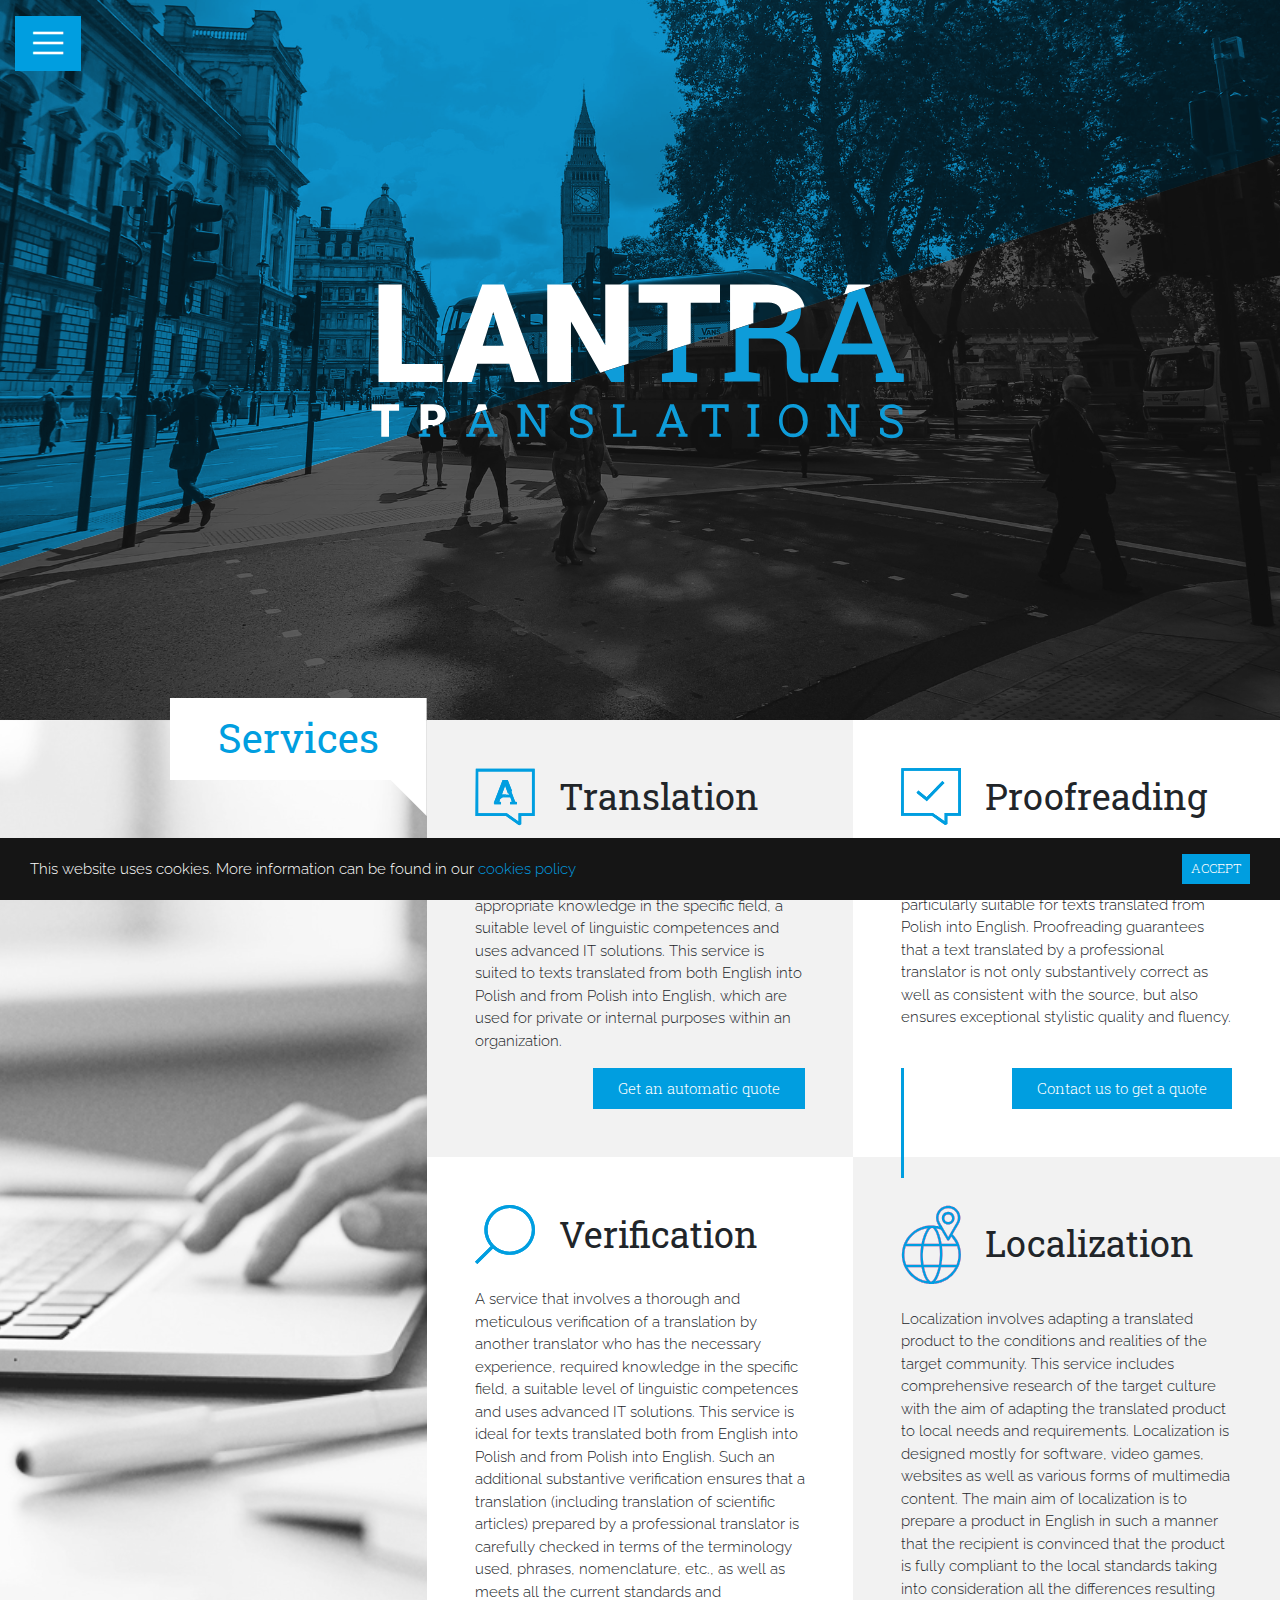
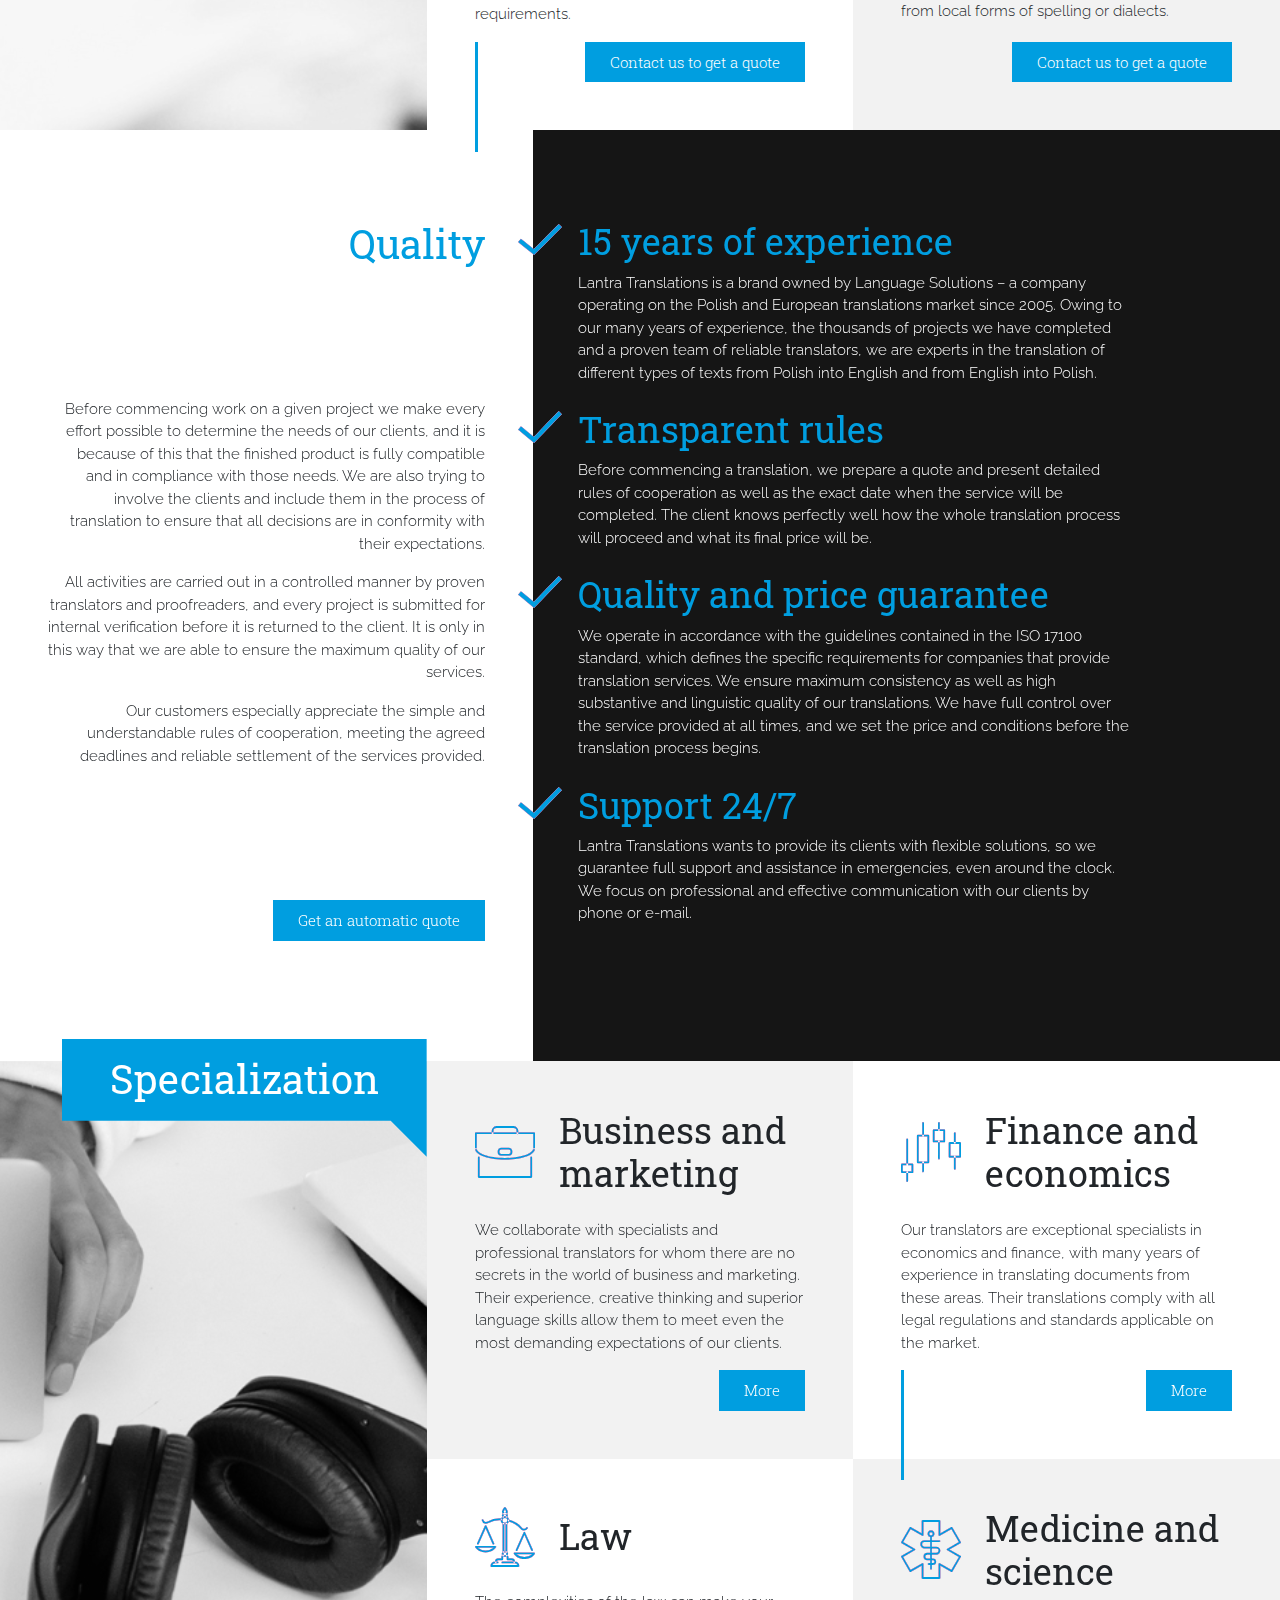
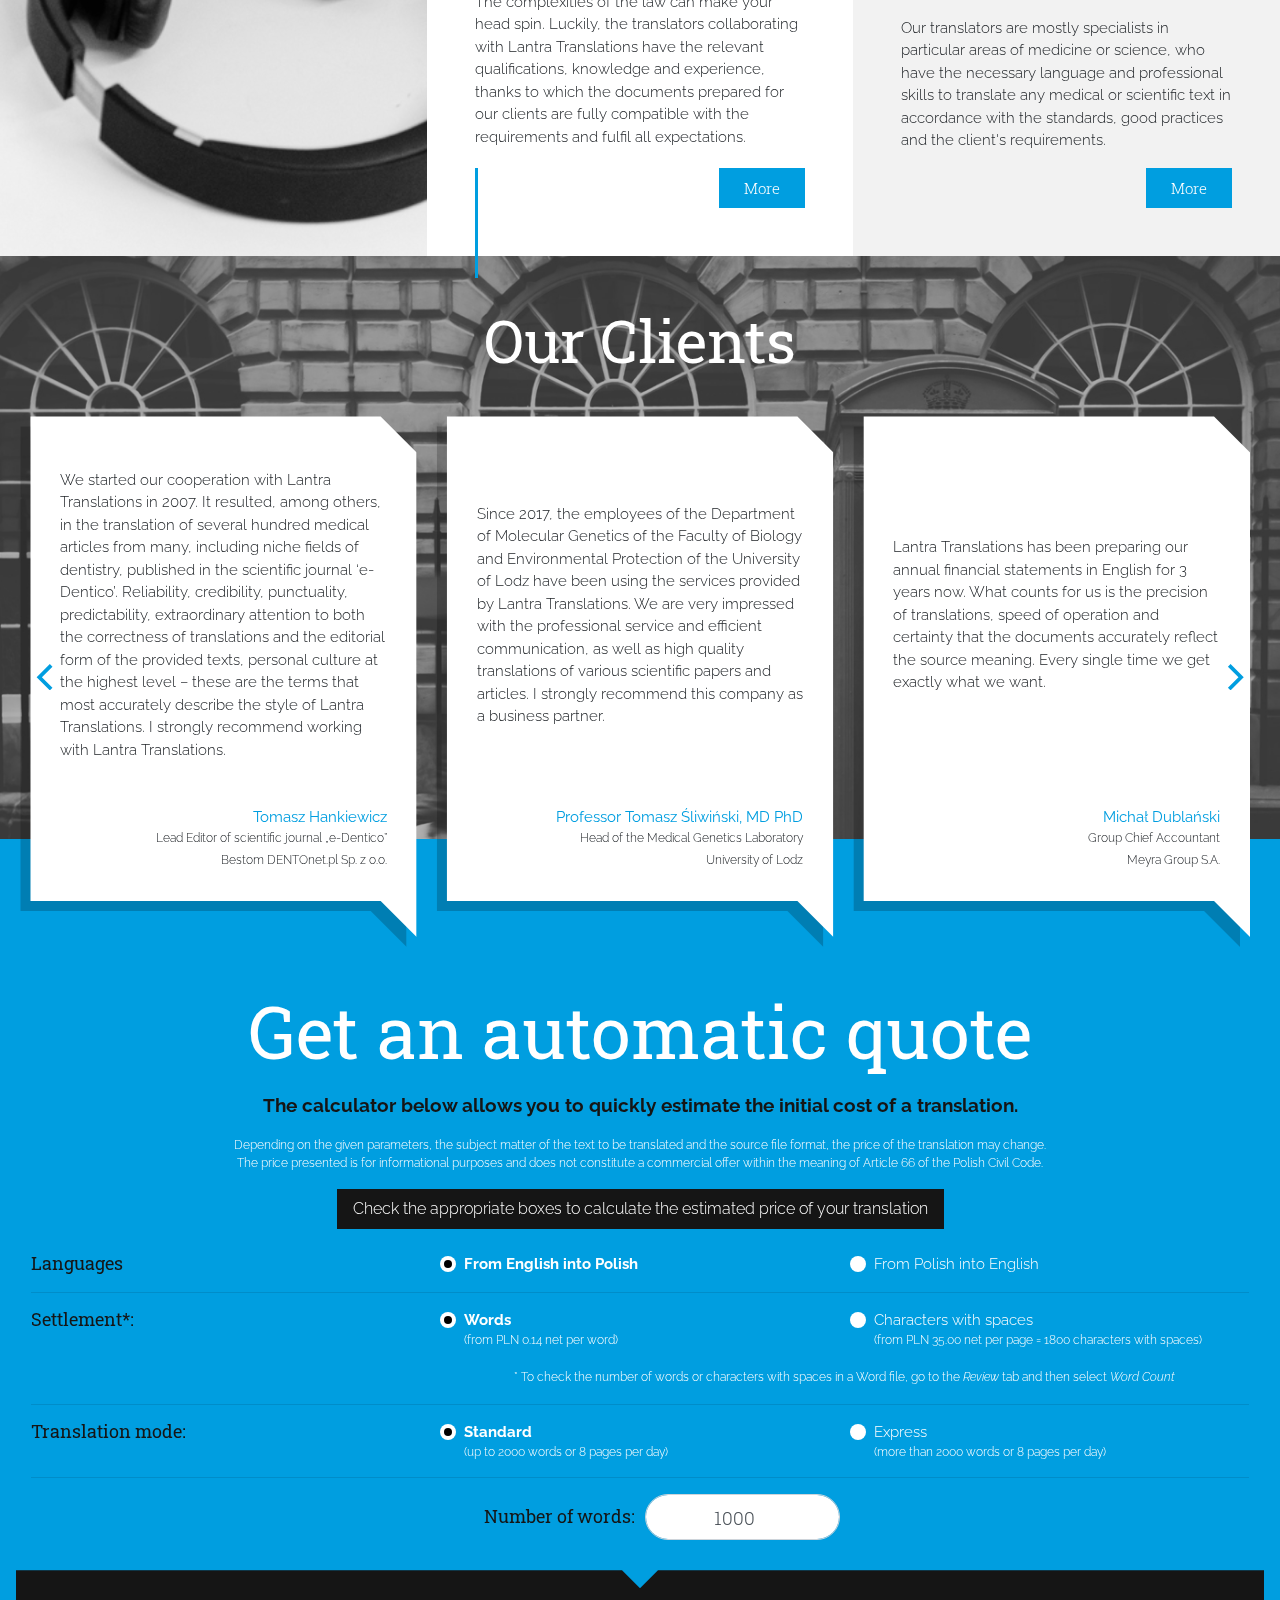
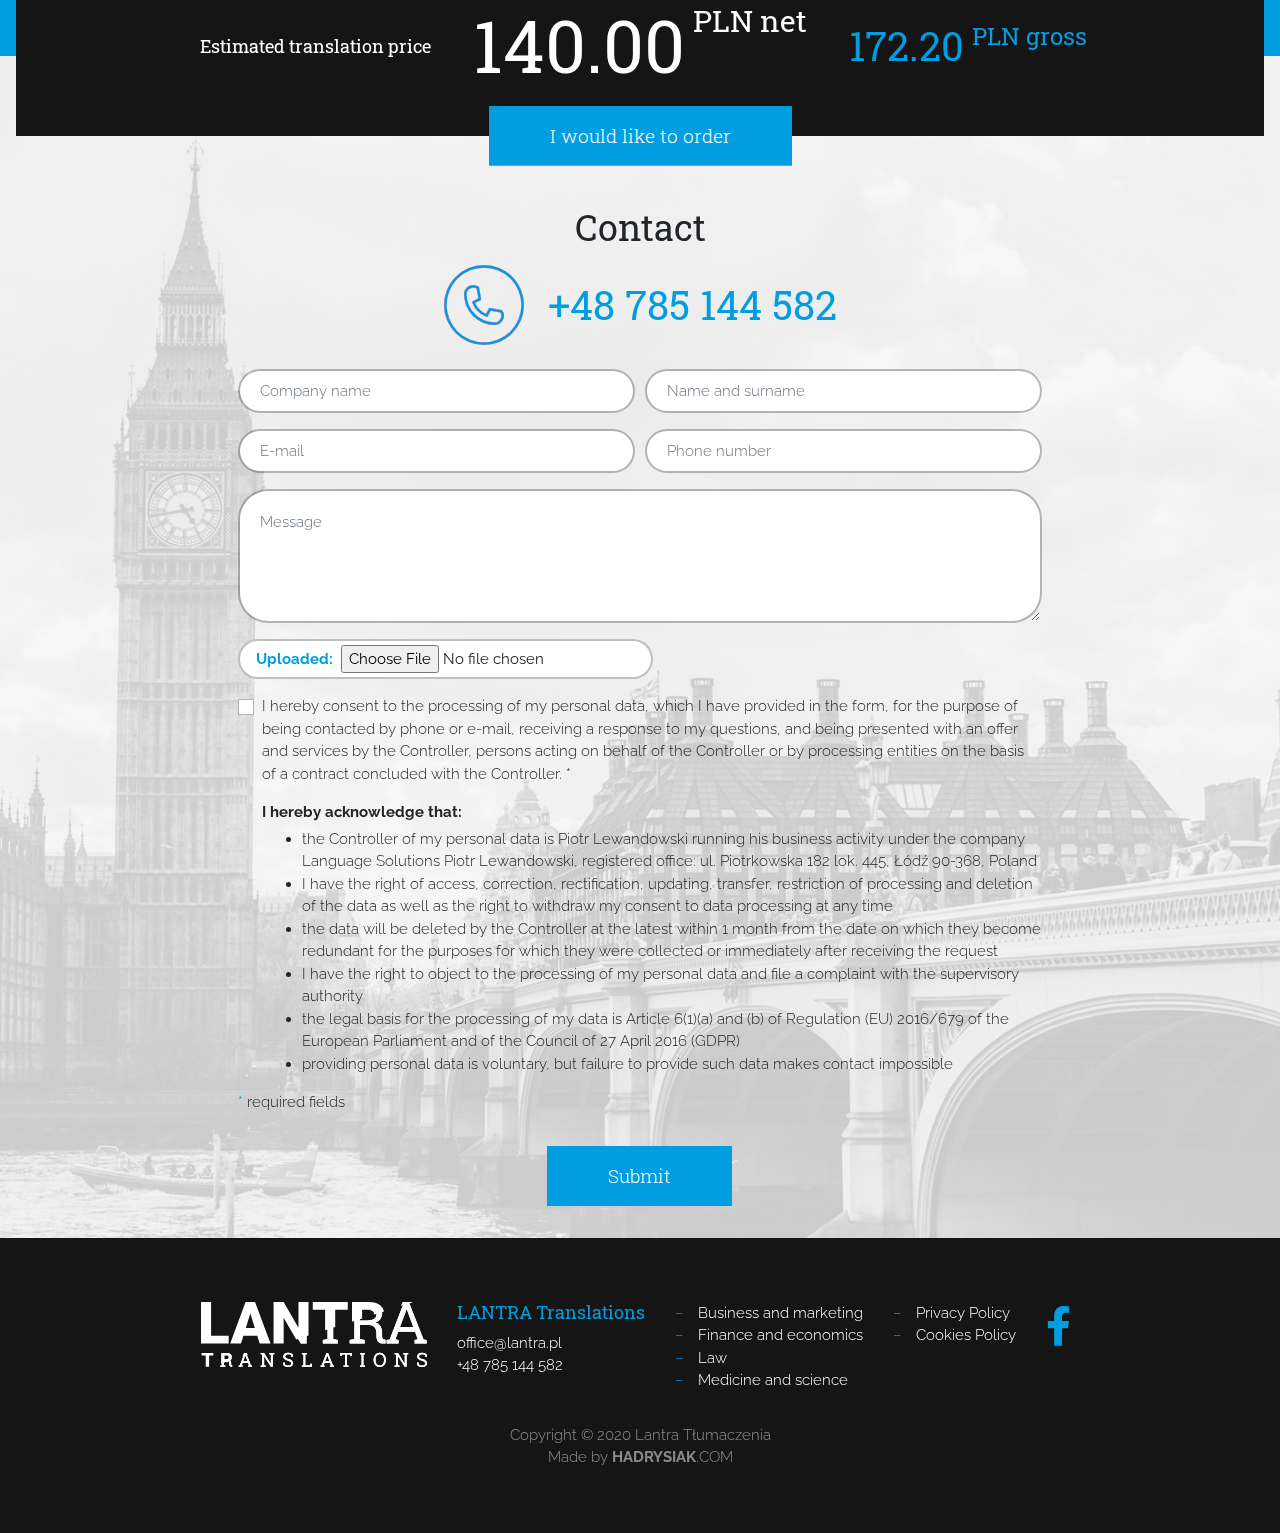
==== commit f812d850: "Update" ====
--- a/en/index.html
+++ b/en/index.html
@@ -11,672 +11,724 @@
     <link rel="stylesheet" href="../assets/fonts/fontawesome-all.min.css">
     <link rel="stylesheet" href="../assets/fonts/line-awesome.min.css">
     <link rel="stylesheet" href="../assets/css/styles.min.css">
+<!-- Global site tag (gtag.js) - Google Analytics -->
+<script async src="https://www.googletagmanager.com/gtag/js?id=UA-176296216-1"></script>
+<script>
+  window.dataLayer = window.dataLayer || [];
+  function gtag(){dataLayer.push(arguments);}
+  gtag('js', new Date());
+ 
+  gtag('config', 'UA-176296216-1');
+</script>
+
+<!-- Facebook Pixel Code -->
+<script>
+!function(f,b,e,v,n,t,s)
+{if(f.fbq)return;n=f.fbq=function(){n.callMethod?
+n.callMethod.apply(n,arguments):n.queue.push(arguments)};
+if(!f._fbq)f._fbq=n;n.push=n;n.loaded=!0;n.version='2.0';
+n.queue=[];t=b.createElement(e);t.async=!0;
+t.src=v;s=b.getElementsByTagName(e)[0];
+s.parentNode.insertBefore(t,s)}(window, document,'script',
+'https://connect.facebook.net/en_US/fbevents.js');
+fbq('init', '311227143428072');
+fbq('track', 'PageView');
+</script>
+<noscript><img height="1" width="1" style="display:none"
+src="https://www.facebook.com/tr?id=311227143428072&ev=PageView&noscript=1"
+/></noscript>
+<!-- End Facebook Pixel Code -->
 </head>
 
 <body>
     <div id="section__page">
         <header id="section__page__header">
             <div id="section__page__header__banner">
-                <div class="fixed-top">
-                    <div class="container-fluid">
-                        <div class="row">
-                            <div class="col">
-                                <div class="py-3"><button class="btn btn-primary" type="button" data-toggle="modal" data-target="#modal__menu"><i class="la la-bars" style="font-size: 40px;"></i></button></div>
-                            </div>
-                        </div>
-                    </div>
-                </div>
-                <div class="overflow-hidden banner--bg" style="background: url(&quot;../assets/img/banner.jpg&quot;) center / cover;">
-                    <div class="container-fluid px-0">
-                        <div class="ratio ratio-16-9 ratio-lg-16-9 ratio-xl-2-1 svg">
-                            <div>
-                                <div class="ratio">
-                                    <div><img class="svg" src="../assets/img/banner.svg"></div>
-                                </div>
-                            </div>
-                        </div>
-                    </div>
-                </div>
+                <section>
+                    <div class="fixed-top">
+                        <div class="container-fluid">
+                            <div class="row">
+                                <div class="col">
+                                    <div class="py-3"><button class="btn btn-primary" type="button" data-toggle="modal" data-target="#modal__menu"><i class="la la-bars" style="font-size: 40px;"></i></button></div>
+                                </div>
+                            </div>
+                        </div>
+                    </div>
+                    <div class="overflow-hidden banner--bg" style="background: url(&quot;../assets/img/banner.jpg&quot;) center / cover;">
+                        <div class="container-fluid px-0">
+                            <div class="ratio ratio-16-9 ratio-lg-16-9 ratio-xl-2-1 svg">
+                                <div>
+                                    <div class="ratio">
+                                        <div><img class="banner-shapes" src="../assets/img/banner-en-shapes.svg"><img class="banner-text" src="../assets/img/banner-en-text.svg"></div>
+                                    </div>
+                                </div>
+                            </div>
+                        </div>
+                    </div>
+                </section>
             </div>
         </header>
         <main id="section__page__main">
-            <div id="section__page__main__services" class="pt">
-                <div class="container-fluid p-0" id="services">
-                    <div class="row no-gutters">
-                        <div class="col-lg-4 d-flex">
-                            <div class="card border-0 w-100" style="background: url(&quot;../assets/img/bg-services.jpg&quot;) center / cover;">
-                                <div class="card-body p-0">
-                                    <h2 class="display-3 text-primary d-flex justify-content-center justify-content-lg-end h1 mb-0 position-relative top--reverse--22"><span class="bg-white d-inline-block px-3 pt-3 px-4 px-xl-5 pb--54 speech">Services</span></h2>
-                                </div>
-                            </div>
-                        </div>
-                        <div class="col-lg-8">
-                            <div class="row no-gutters checkerboard">
-                                <div class="col-md-6 d-flex">
-                                    <div class="card border-0 w-100">
-                                        <div class="card-body d-flex flex-column justify-content-between p-3 p-lg-4 p-xl-5">
-                                            <div class="mb-3">
-                                                <h3 class="d-flex align-items-center h1 mb-4"><img class="icon mr-4 width--72" src="../assets/img/icon-speech-a.svg"><span>Translation</span></h3>
-                                                <p class="mb-0">Translation performed by a professional translator who has the necessary experience, appropriate knowledge in the specific field, a suitable level of linguistic competences and uses advanced IT solutions.
-                                                    This service is suited to texts translated from both English into Polish and from Polish into English, which are used for private or internal purposes within an organization.<br></p>
-                                            </div>
-                                            <div class="d-flex justify-content-end"><a class="btn btn-primary py-2 px-4 button--scroll" role="button" href="#quote">Get an automatic quote</a></div>
-                                        </div>
-                                    </div>
-                                </div>
-                                <div class="col-md-6 d-flex">
-                                    <div class="card border-0 w-100">
-                                        <div class="card-body d-flex flex-column justify-content-between p-3 p-lg-4 p-xl-5">
-                                            <div class="mb-3">
-                                                <h3 class="d-flex align-items-center h1 mb-4"><img class="icon mr-4 width--72" src="../assets/img/icon-speech-checkbox.svg"><span>Proofreading</span></h3>
-                                                <p class="mb-0">A service that involves checking a translation by a native speaker of English. This service is particularly suitable for texts translated from Polish into English. Proofreading guarantees that a text translated
-                                                    by a professional translator is not only substantively correct as well as consistent with the source, but also ensures exceptional stylistic quality and fluency.</p>
-                                            </div>
-                                            <div class="d-flex justify-content-end"><a class="btn btn-primary py-2 px-4 button--scroll" role="button" href="#contact">Contact us to get a quote</a></div>
-                                        </div>
-                                    </div>
-                                </div>
-                                <div class="col-md-6 d-flex">
-                                    <div class="card border-0 w-100">
-                                        <div class="card-body d-flex flex-column justify-content-between p-3 p-lg-4 p-xl-5">
-                                            <div class="mb-3">
-                                                <h3 class="d-flex align-items-center h1 mb-4"><img class="icon mr-4 width--68" src="../assets/img/icon-loupe.svg"><span>Verification</span></h3>
-                                                <p class="mb-0">A service that involves a thorough and meticulous verification of a translation by another translator who has the necessary experience, required knowledge in the specific field, a suitable level of linguistic
-                                                    competences and uses advanced IT solutions. This service is ideal for texts translated both from English into Polish and from Polish into English. Such an additional substantive verification ensures
-                                                    that a translation (including translation of scientific articles) prepared by a professional translator is carefully checked in terms of the terminology used, phrases, nomenclature, etc., as well as
-                                                    meets all the current standards and requirements.<br></p>
-                                            </div>
-                                            <div class="d-flex justify-content-end"><a class="btn btn-primary py-2 px-4 button--scroll" role="button" href="#contact">Contact us to get a quote</a></div>
-                                        </div>
-                                    </div>
-                                </div>
-                                <div class="col-md-6 d-flex">
-                                    <div class="card border-0 w-100">
-                                        <div class="card-body d-flex flex-column justify-content-between p-3 p-lg-4 p-xl-5">
-                                            <div class="mb-3">
-                                                <h3 class="d-flex align-items-center h1 mb-4"><img class="icon mr-4 width--60" src="../assets/img/icon-globe.svg"><span>Localization</span></h3>
-                                                <p class="mb-0">Localization involves adapting a translated product to the conditions and realities of the target community. This service includes comprehensive research of the target culture with the aim of adapting the
-                                                    translated product to local needs and requirements. Localization is designed mostly for software, video games, websites as well as various forms of multimedia content. The main aim of localization is
-                                                    to prepare a product in English in such a manner that the recipient is convinced that the product is fully compliant to the local standards taking into consideration all the differences resulting from
-                                                    local forms of spelling or dialects.<br></p>
-                                            </div>
-                                            <div class="d-flex justify-content-end"><a class="btn btn-primary py-2 px-4 button--scroll" role="button" href="#contact">Contact us to get a quote</a></div>
-                                        </div>
-                                    </div>
-                                </div>
-                            </div>
-                        </div>
-                    </div>
-                </div>
+            <div id="section__page__main__services" class="pt position-relative z-index--20">
+                <section>
+                    <div class="container-fluid p-0" id="services">
+                        <div class="row no-gutters">
+                            <div class="col-lg-4 d-flex">
+                                <div class="card border-0 w-100" style="background: url(&quot;../assets/img/bg-services.jpg&quot;) center / cover;">
+                                    <div class="card-body p-0">
+                                        <h2 class="display-3 text-primary d-flex justify-content-center justify-content-lg-end h1 mb-0 position-relative top--reverse--22"><span class="bg-white d-inline-block px-3 pt-3 px-4 px-xl-5 pb--54 speech">Services</span></h2>
+                                    </div>
+                                </div>
+                            </div>
+                            <div class="col-lg-8">
+                                <div class="row no-gutters checkerboard">
+                                    <div class="col-md-6 d-flex">
+                                        <div class="card border-0 w-100">
+                                            <div class="card-body d-flex flex-column justify-content-between p-3 p-lg-4 p-xl-5">
+                                                <div class="mb-3">
+                                                    <h3 class="d-flex align-items-center h1 mb-4"><img class="icon mr-4 width--72" src="../assets/img/icon-speech-a.svg"><span>Translation</span></h3>
+                                                    <p class="mb-0">Translation performed by a professional translator who has the necessary experience, appropriate knowledge in the specific field, a suitable level of linguistic competences and uses advanced IT solutions.
+                                                        This service is suited to texts translated from both English into Polish and from Polish into English, which are used for private or internal purposes within an organization.<br></p>
+                                                </div>
+                                                <div class="d-flex justify-content-end"><a class="btn btn-primary py-2 px-4 button--scroll" role="button" href="#quote">Get an automatic quote</a></div>
+                                            </div>
+                                        </div>
+                                    </div>
+                                    <div class="col-md-6 d-flex">
+                                        <div class="card border-0 w-100">
+                                            <div class="card-body d-flex flex-column justify-content-between p-3 p-lg-4 p-xl-5">
+                                                <div class="mb-3">
+                                                    <h3 class="d-flex align-items-center h1 mb-4"><img class="icon mr-4 width--72" src="../assets/img/icon-speech-checkbox.svg"><span>Proofreading</span></h3>
+                                                    <p class="mb-0">A service that involves checking a translation by a native speaker of English. This service is particularly suitable for texts translated from Polish into English. Proofreading guarantees that a text
+                                                        translated by a professional translator is not only substantively correct as well as consistent with the source, but also ensures exceptional stylistic quality and fluency.</p>
+                                                </div>
+                                                <div class="d-flex justify-content-end"><a class="btn btn-primary py-2 px-4 button--scroll" role="button" href="#contact">Contact us to get a quote</a></div>
+                                            </div>
+                                        </div>
+                                    </div>
+                                    <div class="col-md-6 d-flex">
+                                        <div class="card border-0 w-100">
+                                            <div class="card-body d-flex flex-column justify-content-between p-3 p-lg-4 p-xl-5">
+                                                <div class="mb-3">
+                                                    <h3 class="d-flex align-items-center h1 mb-4"><img class="icon mr-4 width--68" src="../assets/img/icon-loupe.svg"><span>Verification</span></h3>
+                                                    <p class="mb-0">A service that involves a thorough and meticulous verification of a translation by another translator who has the necessary experience, required knowledge in the specific field, a suitable level of linguistic
+                                                        competences and uses advanced IT solutions. This service is ideal for texts translated both from English into Polish and from Polish into English. Such an additional substantive verification ensures
+                                                        that a translation (including translation of scientific articles) prepared by a professional translator is carefully checked in terms of the terminology used, phrases, nomenclature, etc., as well
+                                                        as meets all the current standards and requirements.<br></p>
+                                                </div>
+                                                <div class="d-flex justify-content-end"><a class="btn btn-primary py-2 px-4 button--scroll" role="button" href="#contact">Contact us to get a quote</a></div>
+                                            </div>
+                                        </div>
+                                    </div>
+                                    <div class="col-md-6 d-flex">
+                                        <div class="card border-0 w-100">
+                                            <div class="card-body d-flex flex-column justify-content-between p-3 p-lg-4 p-xl-5">
+                                                <div class="mb-3">
+                                                    <h3 class="d-flex align-items-center h1 mb-4"><img class="icon mr-4 width--60" src="../assets/img/icon-globe.svg"><span>Localization</span></h3>
+                                                    <p class="mb-0">Localization involves adapting a translated product to the conditions and realities of the target community. This service includes comprehensive research of the target culture with the aim of adapting
+                                                        the translated product to local needs and requirements. Localization is designed mostly for software, video games, websites as well as various forms of multimedia content. The main aim of localization
+                                                        is to prepare a product in English in such a manner that the recipient is convinced that the product is fully compliant to the local standards taking into consideration all the differences resulting
+                                                        from local forms of spelling or dialects.<br></p>
+                                                </div>
+                                                <div class="d-flex justify-content-end"><a class="btn btn-primary py-2 px-4 button--scroll" role="button" href="#contact">Contact us to get a quote</a></div>
+                                            </div>
+                                        </div>
+                                    </div>
+                                </div>
+                            </div>
+                        </div>
+                    </div>
+                </section>
             </div>
             <div id="section__page__main__quality">
-                <div class="container-fluid p-0" id="quality">
-                    <div class="row no-gutters">
-                        <div class="col-lg-4 col-xl-5 d-flex">
-                            <div class="card d-flex border-0 w-100">
-                                <div class="card-body d-flex flex-column justify-content-between px-3 px-lg-5 pt--90 pb--120">
-                                    <h2 class="display-2 text-lg-right text-primary card-title font-weight-normal">Quality</h2>
-                                    <div>
-                                        <p class="text-lg-right">Before commencing work on a given project we make every effort possible to determine the needs of our clients, and it is because of this that the finished product is fully compatible and in compliance with those
-                                            needs. We are also trying to involve the clients and include them in the process of translation to ensure that all decisions are in conformity with their expectations.<br></p>
-                                        <p class="text-lg-right">All activities are carried out in a controlled manner by proven translators and proofreaders, and every project is submitted for internal verification before it is returned to the client. It is only in this way
-                                            that we are able to ensure the maximum quality of our services.<br></p>
-                                        <p class="text-lg-right">Our customers especially appreciate the simple and understandable rules of cooperation, meeting the agreed deadlines and reliable settlement of the services provided.<br></p>
-                                    </div>
-                                    <div class="d-flex justify-content-end"><a class="btn btn-primary py-2 px-4 button--scroll" role="button" href="#quote">Get an automatic quote</a></div>
-                                </div>
-                            </div>
-                        </div>
-                        <div class="col-lg-8 col-xl-7 d-flex">
-                            <div class="card text-white bg-secondary border-0 w-100">
-                                <div class="card-body d-flex px-0 pt--90 pb--120">
-                                    <div class="row">
-                                        <div class="col-xl-10 d-flex">
-                                            <ul class="list-group d-flex flex-column justify-content-between position-relative px-3">
-                                                <li class="list-group-item d-flex align-items-baseline border-0 p-0 bg-transparent mb-4"><img class="mr-3 width--44 min--width--44" src="../assets/img/icon-checkbox.svg">
-                                                    <div>
-                                                        <h3 class="text-primary h2">15 years of experience</h3>
-                                                        <p class="mb-0">Lantra Translations is a brand owned by Language Solutions – a company operating on the Polish and European translations market since 2005. Owing to our many years of experience, the thousands of
-                                                            projects we have completed and a proven team of reliable translators, we are experts in the translation of different types of texts from Polish into English and from English into Polish.&nbsp;<br></p>
-                                                    </div>
-                                                </li>
-                                                <li class="list-group-item d-flex align-items-baseline border-0 p-0 bg-transparent mb-4"><img class="mr-3 width--44 min--width--44" src="../assets/img/icon-checkbox.svg">
-                                                    <div>
-                                                        <h3 class="text-primary h2">Transparent rules</h3>
-                                                        <p class="mb-0">Before commencing a translation, we prepare a quote and present detailed rules of cooperation as well as the exact date when the service will be completed. The client knows perfectly well how the
-                                                            whole translation process will proceed and what its final price will be.<br></p>
-                                                    </div>
-                                                </li>
-                                                <li class="list-group-item d-flex align-items-baseline border-0 p-0 bg-transparent mb-4"><img class="mr-3 width--44 min--width--44" src="../assets/img/icon-checkbox.svg">
-                                                    <div>
-                                                        <h3 class="text-primary h2">Quality and price guarantee</h3>
-                                                        <p class="mb-0">We operate in accordance with the guidelines contained in the ISO 17100 standard, which defines the specific requirements for companies that provide translation services. We ensure maximum consistency
-                                                            as well as high substantive and linguistic quality of our translations. We have full control over the service provided at all times, and we set the price and conditions before the translation
-                                                            process begins.<br></p>
-                                                    </div>
-                                                </li>
-                                                <li class="list-group-item d-flex align-items-baseline border-0 p-0 bg-transparent mb-3"><img class="mr-3 width--44 min--width--44" src="../assets/img/icon-checkbox.svg">
-                                                    <div>
-                                                        <h3 class="text-primary h2">Support 24/7</h3>
-                                                        <p class="mb-0">Lantra Translations wants to provide its clients with flexible solutions, so we guarantee full support and assistance in emergencies, even around the clock. We focus on professional and effective
-                                                            communication with our clients by phone or e-mail.<br></p>
-                                                    </div>
-                                                </li>
-                                            </ul>
-                                        </div>
-                                    </div>
-                                </div>
-                            </div>
-                        </div>
-                    </div>
-                </div>
+                <section>
+                    <div class="container-fluid p-0" id="quality">
+                        <div class="row no-gutters">
+                            <div class="col-lg-4 col-xl-5 d-flex">
+                                <div class="card d-flex border-0 w-100">
+                                    <div class="card-body d-flex flex-column justify-content-between px-3 px-lg-5 pt--90 pb--120">
+                                        <h2 class="display-2 text-lg-right text-primary card-title font-weight-normal">Quality</h2>
+                                        <div>
+                                            <p class="text-lg-right">Before commencing work on a given project we make every effort possible to determine the needs of our clients, and it is because of this that the finished product is fully compatible and in compliance with those
+                                                needs. We are also trying to involve the clients and include them in the process of translation to ensure that all decisions are in conformity with their expectations.<br></p>
+                                            <p class="text-lg-right">All activities are carried out in a controlled manner by proven translators and proofreaders, and every project is submitted for internal verification before it is returned to the client. It is only in this
+                                                way that we are able to ensure the maximum quality of our services.<br></p>
+                                            <p class="text-lg-right">Our customers especially appreciate the simple and understandable rules of cooperation, meeting the agreed deadlines and reliable settlement of the services provided.<br></p>
+                                        </div>
+                                        <div class="d-flex justify-content-end"><a class="btn btn-primary py-2 px-4 button--scroll" role="button" href="#quote">Get an automatic quote</a></div>
+                                    </div>
+                                </div>
+                            </div>
+                            <div class="col-lg-8 col-xl-7 d-flex">
+                                <div class="card text-white bg-secondary border-0 w-100">
+                                    <div class="card-body d-flex px-0 pt--90 pb--120">
+                                        <div class="row">
+                                            <div class="col-xl-10 d-flex">
+                                                <ul class="list-group d-flex flex-column justify-content-between position-relative px-3">
+                                                    <li class="list-group-item d-flex align-items-baseline border-0 p-0 bg-transparent mb-4"><img class="mr-3 width--44 min--width--44" src="../assets/img/icon-checkbox.svg">
+                                                        <div>
+                                                            <h3 class="text-primary h2">15 years of experience</h3>
+                                                            <p class="mb-0">Lantra Translations is a brand owned by Language Solutions – a company operating on the Polish and European translations market since 2005. Owing to our many years of experience, the thousands
+                                                                of projects we have completed and a proven team of reliable translators, we are experts in the translation of different types of texts from Polish into English and from English into Polish.&nbsp;<br></p>
+                                                        </div>
+                                                    </li>
+                                                    <li class="list-group-item d-flex align-items-baseline border-0 p-0 bg-transparent mb-4"><img class="mr-3 width--44 min--width--44" src="../assets/img/icon-checkbox.svg">
+                                                        <div>
+                                                            <h3 class="text-primary h2">Transparent rules</h3>
+                                                            <p class="mb-0">Before commencing a translation, we prepare a quote and present detailed rules of cooperation as well as the exact date when the service will be completed. The client knows perfectly well how
+                                                                the whole translation process will proceed and what its final price will be.<br></p>
+                                                        </div>
+                                                    </li>
+                                                    <li class="list-group-item d-flex align-items-baseline border-0 p-0 bg-transparent mb-4"><img class="mr-3 width--44 min--width--44" src="../assets/img/icon-checkbox.svg">
+                                                        <div>
+                                                            <h3 class="text-primary h2">Quality and price guarantee</h3>
+                                                            <p class="mb-0">We operate in accordance with the guidelines contained in the ISO 17100 standard, which defines the specific requirements for companies that provide translation services. We ensure maximum consistency
+                                                                as well as high substantive and linguistic quality of our translations. We have full control over the service provided at all times, and we set the price and conditions before the translation
+                                                                process begins.<br></p>
+                                                        </div>
+                                                    </li>
+                                                    <li class="list-group-item d-flex align-items-baseline border-0 p-0 bg-transparent mb-3"><img class="mr-3 width--44 min--width--44" src="../assets/img/icon-checkbox.svg">
+                                                        <div>
+                                                            <h3 class="text-primary h2">Support 24/7</h3>
+                                                            <p class="mb-0">Lantra Translations wants to provide its clients with flexible solutions, so we guarantee full support and assistance in emergencies, even around the clock. We focus on professional and effective
+                                                                communication with our clients by phone or e-mail.<br></p>
+                                                        </div>
+                                                    </li>
+                                                </ul>
+                                            </div>
+                                        </div>
+                                    </div>
+                                </div>
+                            </div>
+                        </div>
+                    </div>
+                </section>
             </div>
             <div id="section__page__main__specializations">
-                <div class="container-fluid p-0" id="specialization">
-                    <div class="row no-gutters">
-                        <div class="col-lg-4 d-flex">
-                            <div class="card border-0 w-100" style="background: url(&quot;../assets/img/bg-specializations.jpg&quot;) center / cover;">
-                                <div class="card-body p-0">
-                                    <h2 class="display-3 text-primary d-flex justify-content-center justify-content-lg-end mb-0 position-relative top--reverse--22"><span class="text-white bg-primary d-inline-block px-3 pt-3 px-4 px-xl-5 pb--54 speech">Specialization</span></h2>
-                                </div>
-                            </div>
-                        </div>
-                        <div class="col-lg-8">
-                            <div class="row no-gutters checkerboard">
-                                <div class="col-md-6 d-flex">
-                                    <div class="card border-0 w-100">
-                                        <div class="card-body d-flex flex-column justify-content-between p-3 p-lg-4 p-xl-5">
-                                            <div class="mb-3">
-                                                <h3 class="d-flex align-items-center h1 mb-4"><img class="icon mr-4 width--74" src="../assets/img/icon-business-case.svg"><span>Business and marketing</span></h3>
-                                                <p class="mb-0">We collaborate with specialists and professional translators for whom there are no secrets in the world of business and marketing. Their experience, creative thinking and superior language skills allow them
-                                                    to meet even the most demanding expectations of our clients.<br></p>
-                                            </div>
-                                            <div class="d-flex justify-content-end"><a class="btn btn-primary py-2 px-4" role="button" href="business-and-marketing.html">More</a></div>
-                                        </div>
-                                    </div>
-                                </div>
-                                <div class="col-md-6 d-flex">
-                                    <div class="card border-0 w-100">
-                                        <div class="card-body d-flex flex-column justify-content-between p-3 p-lg-4 p-xl-5">
-                                            <div class="mb-3">
-                                                <h3 class="d-flex align-items-center h1 mb-4"><img class="icon mr-4 width--74" src="../assets/img/icon-settings.svg"><span>Finance and economics</span></h3>
-                                                <p class="mb-0">Our translators are exceptional specialists in economics and finance, with many years of experience in translating documents from these areas. Their translations comply with all legal regulations and standards
-                                                    applicable on the market.<br></p>
-                                            </div>
-                                            <div class="d-flex justify-content-end"><a class="btn btn-primary py-2 px-4" role="button" href="finance-and-economics.html">More</a></div>
-                                        </div>
-                                    </div>
-                                </div>
-                                <div class="col-md-6 d-flex">
-                                    <div class="card border-0 w-100">
-                                        <div class="card-body d-flex flex-column justify-content-between p-3 p-lg-4 p-xl-5">
-                                            <div class="mb-3">
-                                                <h3 class="d-flex align-items-center h1 mb-4"><img class="icon mr-4 width--74" src="../assets/img/icon-scale.svg"><span>Law</span></h3>
-                                                <p class="mb-0">The complexities of the law can make your head spin. Luckily, the translators collaborating with Lantra Translations have the relevant qualifications, knowledge and experience, thanks to which the documents
-                                                    prepared for our clients are fully compatible with the requirements and fulfil all expectations.<br></p>
-                                            </div>
-                                            <div class="d-flex justify-content-end"><a class="btn btn-primary py-2 px-4" role="button" href="law.html">More</a></div>
-                                        </div>
-                                    </div>
-                                </div>
-                                <div class="col-md-6 d-flex">
-                                    <div class="card border-0 w-100">
-                                        <div class="card-body d-flex flex-column justify-content-between p-3 p-lg-4 p-xl-5">
-                                            <div class="mb-3">
-                                                <h3 class="d-flex align-items-center h1 mb-4"><img class="icon mr-4 width--74" src="../assets/img/icon-health.svg"><span>Medicine and science</span></h3>
-                                                <p class="mb-0">Our translators are mostly specialists in particular areas of medicine or science, who have the necessary language and professional skills to translate any medical or scientific text in accordance with the
-                                                    standards, good practices and the client's requirements.<br></p>
-                                            </div>
-                                            <div class="d-flex justify-content-end"><a class="btn btn-primary py-2 px-4" role="button" href="medicine-and-science.html">More</a></div>
-                                        </div>
-                                    </div>
-                                </div>
-                            </div>
-                        </div>
-                    </div>
-                </div>
+                <section>
+                    <div class="container-fluid p-0" id="specialization">
+                        <div class="row no-gutters">
+                            <div class="col-lg-4 d-flex">
+                                <div class="card border-0 w-100" style="background: url(&quot;../assets/img/bg-specializations.jpg&quot;) center / cover;">
+                                    <div class="card-body p-0">
+                                        <h2 class="display-3 text-primary d-flex justify-content-center justify-content-lg-end mb-0 position-relative top--reverse--22"><span class="text-white bg-primary d-inline-block px-3 pt-3 px-4 px-xl-5 pb--54 speech">Specialization</span></h2>
+                                    </div>
+                                </div>
+                            </div>
+                            <div class="col-lg-8">
+                                <div class="row no-gutters checkerboard">
+                                    <div class="col-md-6 d-flex">
+                                        <div class="card border-0 w-100">
+                                            <div class="card-body d-flex flex-column justify-content-between p-3 p-lg-4 p-xl-5">
+                                                <div class="mb-3">
+                                                    <h3 class="d-flex align-items-center h1 mb-4"><img class="icon mr-4 width--74" src="../assets/img/icon-business-case.svg"><span>Business and marketing</span></h3>
+                                                    <p class="mb-0">We collaborate with specialists and professional translators for whom there are no secrets in the world of business and marketing. Their experience, creative thinking and superior language skills allow
+                                                        them to meet even the most demanding expectations of our clients.<br></p>
+                                                </div>
+                                                <div class="d-flex justify-content-end"><a class="btn btn-primary py-2 px-4" role="button" href="/en/business-and-marketing.html">More</a></div>
+                                            </div>
+                                        </div>
+                                    </div>
+                                    <div class="col-md-6 d-flex">
+                                        <div class="card border-0 w-100">
+                                            <div class="card-body d-flex flex-column justify-content-between p-3 p-lg-4 p-xl-5">
+                                                <div class="mb-3">
+                                                    <h3 class="d-flex align-items-center h1 mb-4"><img class="icon mr-4 width--74" src="../assets/img/icon-settings.svg"><span>Finance and economics</span></h3>
+                                                    <p class="mb-0">Our translators are exceptional specialists in economics and finance, with many years of experience in translating documents from these areas. Their translations comply with all legal regulations and
+                                                        standards applicable on the market.<br></p>
+                                                </div>
+                                                <div class="d-flex justify-content-end"><a class="btn btn-primary py-2 px-4" role="button" href="/en/finance-and-economics.html">More</a></div>
+                                            </div>
+                                        </div>
+                                    </div>
+                                    <div class="col-md-6 d-flex">
+                                        <div class="card border-0 w-100">
+                                            <div class="card-body d-flex flex-column justify-content-between p-3 p-lg-4 p-xl-5">
+                                                <div class="mb-3">
+                                                    <h3 class="d-flex align-items-center h1 mb-4"><img class="icon mr-4 width--74" src="../assets/img/icon-scale.svg"><span>Law</span></h3>
+                                                    <p class="mb-0">The complexities of the law can make your head spin. Luckily, the translators collaborating with Lantra Translations have the relevant qualifications, knowledge and experience, thanks to which the documents
+                                                        prepared for our clients are fully compatible with the requirements and fulfil all expectations.<br></p>
+                                                </div>
+                                                <div class="d-flex justify-content-end"><a class="btn btn-primary py-2 px-4" role="button" href="/en/law.html">More</a></div>
+                                            </div>
+                                        </div>
+                                    </div>
+                                    <div class="col-md-6 d-flex">
+                                        <div class="card border-0 w-100">
+                                            <div class="card-body d-flex flex-column justify-content-between p-3 p-lg-4 p-xl-5">
+                                                <div class="mb-3">
+                                                    <h3 class="d-flex align-items-center h1 mb-4"><img class="icon mr-4 width--74" src="../assets/img/icon-health.svg"><span>Medicine and science</span></h3>
+                                                    <p class="mb-0">Our translators are mostly specialists in particular areas of medicine or science, who have the necessary language and professional skills to translate any medical or scientific text in accordance with
+                                                        the standards, good practices and the client's requirements.<br></p>
+                                                </div>
+                                                <div class="d-flex justify-content-end"><a class="btn btn-primary py-2 px-4" role="button" href="/en/medicine-and-science.html">More</a></div>
+                                            </div>
+                                        </div>
+                                    </div>
+                                </div>
+                            </div>
+                        </div>
+                    </div>
+                </section>
             </div>
             <div id="section__page__main__clients" class="mb--reverse--130">
-                <div class="container-fluid p-0" id="clients">
-                    <div class="bg-light pt-5" style="background: url(&quot;../assets/img/bg-clients.jpg&quot;) center / cover;">
-                        <div class="container">
-                            <h2 class="display-3 text-center text-white mb-2">Our Clients</h2>
-                            <div class="row flex-nowrap py-3 flickity--slider">
-                                <div class="col-12 col-lg-6 col-xl-4 d-flex py-3">
-                                    <div class="d-flex card-speech">
-                                        <div class="card w-100 border-0 pt--30 px--30 pb--66">
-                                            <div class="card-body d-flex flex-column justify-content-center p-0 mb-4">
-                                                <div>
-                                                    <p class="mb-0">We started our cooperation with Lantra Translations in 2007. It resulted, among others, in the translation of several hundred medical articles from many, including niche fields of dentistry, published
-                                                        in the scientific journal ‘e-Dentico’. Reliability, credibility, punctuality, predictability, extraordinary attention to both the correctness of translations and the editorial form of the provided
-                                                        texts, personal culture at the highest level – these are the terms that most accurately describe the style of Lantra Translations. I strongly recommend working with Lantra Translations.<br></p>
-                                                </div>
-                                            </div>
-                                            <div class="card-footer text-right border-0 bg-transparent p-0">
-                                                <h3 class="text-primary h6 mb-0">Tomasz Hankiewicz</h3>
-                                                <p class="mb-0"><small class="d-inline-block">Lead Editor of scientific journal „e-Dentico”</small></p>
-                                                <p class="mb-0"><small class="d-inline-block">Bestom DENTOnet.pl Sp. z o.o.</small></p>
-                                            </div>
-                                        </div>
-                                    </div>
-                                </div>
-                                <div class="col-12 col-lg-6 col-xl-4 d-flex py-3">
-                                    <div class="d-flex card-speech">
-                                        <div class="card w-100 border-0 pt--30 px--30 pb--66">
-                                            <div class="card-body d-flex flex-column justify-content-center p-0 mb-4">
-                                                <div>
-                                                    <p class="mb-0">Since 2017, the employees of the Department of Molecular Genetics of the Faculty of Biology and Environmental Protection of the University of Lodz have been using the services provided by Lantra Translations.
-                                                        We are very impressed with the professional service and efficient communication, as well as high quality translations of various scientific papers and articles. I strongly recommend this company
-                                                        as a business partner.<br></p>
-                                                </div>
-                                            </div>
-                                            <div class="card-footer text-right border-0 bg-transparent p-0">
-                                                <h3 class="text-primary h6 mb-0">Professor Tomasz Śliwiński, MD PhD</h3>
-                                                <p class="mb-0"><small class="d-inline-block">Head of the Medical Genetics Laboratory</small></p>
-                                                <p class="mb-0"><small class="d-inline-block">University of Lodz<br></small></p>
-                                            </div>
-                                        </div>
-                                    </div>
-                                </div>
-                                <div class="col-12 col-lg-6 col-xl-4 d-flex py-3">
-                                    <div class="d-flex card-speech">
-                                        <div class="card w-100 border-0 pt--30 px--30 pb--66">
-                                            <div class="card-body d-flex flex-column justify-content-center p-0 mb-4">
-                                                <div>
-                                                    <p class="mb-0">Lantra Translations has been preparing our annual financial statements in English for 3 years now. What counts for us is the precision of translations, speed of operation and certainty that the documents
-                                                        accurately reflect the source meaning. Every single time we get exactly what we want.<br></p>
-                                                </div>
-                                            </div>
-                                            <div class="card-footer text-right border-0 bg-transparent p-0">
-                                                <h3 class="text-primary h6 mb-0">Michał Dublański</h3>
-                                                <p class="mb-0"><small class="d-inline-block">Group Chief Accountant</small></p>
-                                                <p class="mb-0"><small class="d-inline-block">Meyra Group S.A.</small></p>
-                                            </div>
-                                        </div>
-                                    </div>
-                                </div>
-                                <div class="col-12 col-lg-6 col-xl-4 d-flex py-3">
-                                    <div class="d-flex card-speech">
-                                        <div class="card w-100 border-0 pt--30 px--30 pb--66">
-                                            <div class="card-body d-flex flex-column justify-content-center p-0 mb-4">
-                                                <div>
-                                                    <p class="mb-0">Translating training materials and marketing and commercial presentations requires special skills and competences. First of all, language must accurately reflect our working methods. Secondly, the translated
-                                                        content – thanks to the colourful language – should be easy to remember. Thirdly, language must be part of our company philosophy. Thanks to Lantra Translations we can focus on our tasks and do not
-                                                        have to worry about the quality of the translated materials. We receive a service that always meets all our requirements and needs.<br></p>
-                                                </div>
-                                            </div>
-                                            <div class="card-footer text-right border-0 bg-transparent p-0">
-                                                <h3 class="text-primary h6 mb-0">Piotr Kuron</h3>
-                                                <p class="mb-0"><small class="d-inline-block">Delivery Director</small></p>
-                                                <p class="mb-0"><small class="d-inline-block">Lee Hecht Harrison Polska</small></p>
-                                            </div>
-                                        </div>
-                                    </div>
-                                </div>
-                                <div class="col-12 col-lg-6 col-xl-4 d-flex py-3">
-                                    <div class="d-flex card-speech">
-                                        <div class="card w-100 border-0 pt--30 px--30 pb--66">
-                                            <div class="card-body d-flex flex-column justify-content-center p-0 mb-4">
-                                                <div>
-                                                    <p class="mb-0">Since 2005, Lantra Translations has been a trustworthy and reliable provider of translations of various texts and materials for Supernova. Being a distributor of cosmetics and Spa equipment, promotional
-                                                        materials offered by Supernova always need to be of highest quality. Lantra Translations guarantees such a standard when translating texts both from English into Polish and from Polish into English.
-                                                        They have repeatedly proven that they are a recommendable, reliable and professional translation service provider that can meet very demanding expectations.<br></p>
-                                                </div>
-                                            </div>
-                                            <div class="card-footer text-right border-0 bg-transparent p-0">
-                                                <h3 class="text-primary h6 mb-0">Sławomir Nowak</h3>
-                                                <p class="mb-0"><small class="d-inline-block">Supernova Owner<br></small></p>
-                                            </div>
-                                        </div>
-                                    </div>
-                                </div>
-                                <div class="col-12 col-lg-6 col-xl-4 d-flex py-3">
-                                    <div class="d-flex card-speech">
-                                        <div class="card w-100 border-0 pt--30 px--30 pb--66">
-                                            <div class="card-body d-flex flex-column justify-content-center p-0 mb-4">
-                                                <div>
-                                                    <p class="mb-0">Lantra Translations has been cooperating regularly with the staff of the Department of Adult Psychiatry of the Medical University of Lodz since March 2014. Professionalism, reliability, attention to
-                                                        detail and high substantive quality of the translations are the features that distinguish Lantra Translations. The execution of individual orders is carried out with due diligence, taking into account
-                                                        all requirements of the Department's academic staff and always within the agreed deadlines. With the above in mind, we recommend Lantra Translations as a reliable and trustworthy partner providing
-                                                        translation services.<br></p>
-                                                </div>
-                                            </div>
-                                            <div class="card-footer text-right border-0 bg-transparent p-0">
-                                                <h3 class="text-primary h6 mb-0">Professor Piotr Gałecki, MD PhD</h3>
-                                                <p class="mb-0"><small class="d-inline-block">Head of Department of Adult Psychiatry</small></p>
-                                                <p class="mb-0"><small class="d-inline-block">Medical University of Lodz</small></p>
-                                            </div>
-                                        </div>
-                                    </div>
-                                </div>
-                                <div class="col-12 col-lg-6 col-xl-4 d-flex py-3">
-                                    <div class="d-flex card-speech">
-                                        <div class="card w-100 border-0 pt--30 px--30 pb--66">
-                                            <div class="card-body d-flex flex-column justify-content-center p-0 mb-4">
-                                                <div>
-                                                    <p class="mb-0">For many years, as an academic researcher, I have been cooperating with Lantra Translations and Mr. Piotr Lewandowski and commissioning scientific papers and articles on psychiatry and psychology with
-                                                        elements of statistics to be translated into English. These are often very demanding and specialized texts, which require great skills and extensive knowledge. All the translations ordered so far
-                                                        have been completed on time and accurately. They did not raise any objections from the reviewers. Fully convinced, I recommend Lantra Translations as a reliable and professional translation services
-                                                        provider.<br></p>
-                                                </div>
-                                            </div>
-                                            <div class="card-footer text-right border-0 bg-transparent p-0">
-                                                <h3 class="text-primary h6 mb-0">Professor Monika Talarowska, MSc PhD</h3>
-                                                <p class="mb-0"><small class="d-inline-block">Institute of Psychology</small></p>
-                                                <p class="mb-0"><small class="d-inline-block">University of Lodz</small></p>
-                                            </div>
-                                        </div>
-                                    </div>
-                                </div>
-                                <div class="col-12 col-lg-6 col-xl-4 d-flex py-3">
-                                    <div class="d-flex card-speech">
-                                        <div class="card w-100 border-0 pt--30 px--30 pb--66">
-                                            <div class="card-body d-flex flex-column justify-content-center p-0 mb-4">
-                                                <div>
-                                                    <p class="mb-0">Lantra Translations regularly translates various types of texts as well as marketing, commercial and promotional materials for Fabryka Wełny Hotel. So far, cooperation has been at the highest level.
-                                                        Lantra Translations is distinguished by its flexible and open approach to the client, as well as quickly responding to our needs when performing professional translations in a short time. Lantra
-                                                        Translations is a reliable, honest and recommended partner.<br></p>
-                                                </div>
-                                            </div>
-                                            <div class="card-footer text-right border-0 bg-transparent p-0">
-                                                <h3 class="text-primary h6 mb-0">Sylwia Raczyńska</h3>
-                                                <p class="mb-0"><small class="d-inline-block">Director of Fabryka Wełny Hotel, Pabianice</small></p>
-                                            </div>
-                                        </div>
-                                    </div>
-                                </div>
-                                <div class="col-12 col-lg-6 col-xl-4 d-flex py-3">
-                                    <div class="d-flex card-speech">
-                                        <div class="card w-100 border-0 pt--30 px--30 pb--66">
-                                            <div class="card-body d-flex flex-column justify-content-center p-0 mb-4">
-                                                <div>
-                                                    <p class="mb-0">Brenntag Polska, a leading distributor of chemical raw materials in Poland, has been cooperating with Lantra Translations with regard to translating specialist and commercial documents from English into
-                                                        Polish since 2017. Our cooperation so far has been smooth and the high level of service has met all our expectations.<br></p>
-                                                </div>
-                                            </div>
-                                            <div class="card-footer text-right border-0 bg-transparent p-0">
-                                                <h3 class="text-primary h6 mb-0">Bożena Dubik</h3>
-                                                <p class="mb-0"><small class="d-inline-block">Head of the Company Secretary's Office</small></p>
-                                                <p class="mb-0"><small class="d-inline-block">Brenntag Polska Sp. z o.o.</small></p>
-                                            </div>
-                                        </div>
-                                    </div>
-                                </div>
-                                <div class="col-12 col-lg-6 col-xl-4 d-flex py-3">
-                                    <div class="d-flex card-speech">
-                                        <div class="card w-100 border-0 pt--30 px--30 pb--66">
-                                            <div class="card-body d-flex flex-column justify-content-center p-0 mb-4">
-                                                <div>
-                                                    <p class="mb-0">Lasotronix has been cooperating with Lantra Translations for several years on projects related to the translation of technical documentation, laser equipment manuals as well as commercial and training
-                                                        materials. All the translations to date have been carried out professionally, with due diligence and in accordance with the standards. I would like to recommend Lantra Translations as a trustworthy
-                                                        partner.<br></p>
-                                                </div>
-                                            </div>
-                                            <div class="card-footer text-right border-0 bg-transparent p-0">
-                                                <h3 class="text-primary h6 mb-0">Estera Łoskot</h3>
-                                                <p class="mb-0"><small class="d-inline-block">Lasotronix</small></p>
-                                            </div>
-                                        </div>
-                                    </div>
-                                </div>
-                            </div>
-                        </div>
-                    </div>
-                </div>
+                <section>
+                    <div class="container-fluid p-0" id="clients">
+                        <div class="bg-light pt-5" style="background: url(&quot;../assets/img/bg-clients.jpg&quot;) center / cover;">
+                            <div class="container">
+                                <h2 class="display-3 text-center text-white mb-2">Our Clients</h2>
+                                <div class="row flex-nowrap py-3 flickity--slider">
+                                    <div class="col-12 col-lg-6 col-xl-4 d-flex py-3">
+                                        <div class="d-flex card-speech">
+                                            <div class="card w-100 border-0 pt--30 px--30 pb--66">
+                                                <div class="card-body d-flex flex-column justify-content-center p-0 mb-4">
+                                                    <div>
+                                                        <p class="mb-0">We started our cooperation with Lantra Translations in 2007. It resulted, among others, in the translation of several hundred medical articles from many, including niche fields of dentistry, published
+                                                            in the scientific journal ‘e-Dentico’. Reliability, credibility, punctuality, predictability, extraordinary attention to both the correctness of translations and the editorial form of the provided
+                                                            texts, personal culture at the highest level – these are the terms that most accurately describe the style of Lantra Translations. I strongly recommend working with Lantra Translations.<br></p>
+                                                    </div>
+                                                </div>
+                                                <div class="card-footer text-right border-0 bg-transparent p-0">
+                                                    <h3 class="text-primary h6 mb-0">Tomasz Hankiewicz</h3>
+                                                    <p class="mb-0"><small class="d-inline-block">Lead Editor of scientific journal „e-Dentico”</small></p>
+                                                    <p class="mb-0"><small class="d-inline-block">Bestom DENTOnet.pl Sp. z o.o.</small></p>
+                                                </div>
+                                            </div>
+                                        </div>
+                                    </div>
+                                    <div class="col-12 col-lg-6 col-xl-4 d-flex py-3">
+                                        <div class="d-flex card-speech">
+                                            <div class="card w-100 border-0 pt--30 px--30 pb--66">
+                                                <div class="card-body d-flex flex-column justify-content-center p-0 mb-4">
+                                                    <div>
+                                                        <p class="mb-0">Since 2017, the employees of the Department of Molecular Genetics of the Faculty of Biology and Environmental Protection of the University of Lodz have been using the services provided by Lantra
+                                                            Translations. We are very impressed with the professional service and efficient communication, as well as high quality translations of various scientific papers and articles. I strongly recommend
+                                                            this company as a business partner.<br></p>
+                                                    </div>
+                                                </div>
+                                                <div class="card-footer text-right border-0 bg-transparent p-0">
+                                                    <h3 class="text-primary h6 mb-0">Professor Tomasz Śliwiński, MD PhD</h3>
+                                                    <p class="mb-0"><small class="d-inline-block">Head of the Medical Genetics Laboratory</small></p>
+                                                    <p class="mb-0"><small class="d-inline-block">University of Lodz<br></small></p>
+                                                </div>
+                                            </div>
+                                        </div>
+                                    </div>
+                                    <div class="col-12 col-lg-6 col-xl-4 d-flex py-3">
+                                        <div class="d-flex card-speech">
+                                            <div class="card w-100 border-0 pt--30 px--30 pb--66">
+                                                <div class="card-body d-flex flex-column justify-content-center p-0 mb-4">
+                                                    <div>
+                                                        <p class="mb-0">Lantra Translations has been preparing our annual financial statements in English for 3 years now. What counts for us is the precision of translations, speed of operation and certainty that the documents
+                                                            accurately reflect the source meaning. Every single time we get exactly what we want.<br></p>
+                                                    </div>
+                                                </div>
+                                                <div class="card-footer text-right border-0 bg-transparent p-0">
+                                                    <h3 class="text-primary h6 mb-0">Michał Dublański</h3>
+                                                    <p class="mb-0"><small class="d-inline-block">Group Chief Accountant</small></p>
+                                                    <p class="mb-0"><small class="d-inline-block">Meyra Group S.A.</small></p>
+                                                </div>
+                                            </div>
+                                        </div>
+                                    </div>
+                                    <div class="col-12 col-lg-6 col-xl-4 d-flex py-3">
+                                        <div class="d-flex card-speech">
+                                            <div class="card w-100 border-0 pt--30 px--30 pb--66">
+                                                <div class="card-body d-flex flex-column justify-content-center p-0 mb-4">
+                                                    <div>
+                                                        <p class="mb-0">Translating training materials and marketing and commercial presentations requires special skills and competences. First of all, language must accurately reflect our working methods. Secondly, the
+                                                            translated content – thanks to the colourful language – should be easy to remember. Thirdly, language must be part of our company philosophy. Thanks to Lantra Translations we can focus on our
+                                                            tasks and do not have to worry about the quality of the translated materials. We receive a service that always meets all our requirements and needs.<br></p>
+                                                    </div>
+                                                </div>
+                                                <div class="card-footer text-right border-0 bg-transparent p-0">
+                                                    <h3 class="text-primary h6 mb-0">Piotr Kuron</h3>
+                                                    <p class="mb-0"><small class="d-inline-block">Delivery Director</small></p>
+                                                    <p class="mb-0"><small class="d-inline-block">Lee Hecht Harrison Polska</small></p>
+                                                </div>
+                                            </div>
+                                        </div>
+                                    </div>
+                                    <div class="col-12 col-lg-6 col-xl-4 d-flex py-3">
+                                        <div class="d-flex card-speech">
+                                            <div class="card w-100 border-0 pt--30 px--30 pb--66">
+                                                <div class="card-body d-flex flex-column justify-content-center p-0 mb-4">
+                                                    <div>
+                                                        <p class="mb-0">Since 2005, Lantra Translations has been a trustworthy and reliable provider of translations of various texts and materials for Supernova. Being a distributor of cosmetics and Spa equipment, promotional
+                                                            materials offered by Supernova always need to be of highest quality. Lantra Translations guarantees such a standard when translating texts both from English into Polish and from Polish into English.
+                                                            They have repeatedly proven that they are a recommendable, reliable and professional translation service provider that can meet very demanding expectations.<br></p>
+                                                    </div>
+                                                </div>
+                                                <div class="card-footer text-right border-0 bg-transparent p-0">
+                                                    <h3 class="text-primary h6 mb-0">Sławomir Nowak</h3>
+                                                    <p class="mb-0"><small class="d-inline-block">Supernova Owner<br></small></p>
+                                                </div>
+                                            </div>
+                                        </div>
+                                    </div>
+                                    <div class="col-12 col-lg-6 col-xl-4 d-flex py-3">
+                                        <div class="d-flex card-speech">
+                                            <div class="card w-100 border-0 pt--30 px--30 pb--66">
+                                                <div class="card-body d-flex flex-column justify-content-center p-0 mb-4">
+                                                    <div>
+                                                        <p class="mb-0">Lantra Translations has been cooperating regularly with the staff of the Department of Adult Psychiatry of the Medical University of Lodz since March 2014. Professionalism, reliability, attention
+                                                            to detail and high substantive quality of the translations are the features that distinguish Lantra Translations. The execution of individual orders is carried out with due diligence, taking
+                                                            into account all requirements of the Department's academic staff and always within the agreed deadlines. With the above in mind, we recommend Lantra Translations as a reliable and trustworthy
+                                                            partner providing translation services.<br></p>
+                                                    </div>
+                                                </div>
+                                                <div class="card-footer text-right border-0 bg-transparent p-0">
+                                                    <h3 class="text-primary h6 mb-0">Professor Piotr Gałecki, MD PhD</h3>
+                                                    <p class="mb-0"><small class="d-inline-block">Head of Department of Adult Psychiatry</small></p>
+                                                    <p class="mb-0"><small class="d-inline-block">Medical University of Lodz</small></p>
+                                                </div>
+                                            </div>
+                                        </div>
+                                    </div>
+                                    <div class="col-12 col-lg-6 col-xl-4 d-flex py-3">
+                                        <div class="d-flex card-speech">
+                                            <div class="card w-100 border-0 pt--30 px--30 pb--66">
+                                                <div class="card-body d-flex flex-column justify-content-center p-0 mb-4">
+                                                    <div>
+                                                        <p class="mb-0">For many years, as an academic researcher, I have been cooperating with Lantra Translations and Mr. Piotr Lewandowski and commissioning scientific papers and articles on psychiatry and psychology
+                                                            with elements of statistics to be translated into English. These are often very demanding and specialized texts, which require great skills and extensive knowledge. All the translations ordered
+                                                            so far have been completed on time and accurately. They did not raise any objections from the reviewers. Fully convinced, I recommend Lantra Translations as a reliable and professional translation
+                                                            services provider.<br></p>
+                                                    </div>
+                                                </div>
+                                                <div class="card-footer text-right border-0 bg-transparent p-0">
+                                                    <h3 class="text-primary h6 mb-0">Professor Monika Talarowska, MSc PhD</h3>
+                                                    <p class="mb-0"><small class="d-inline-block">Institute of Psychology</small></p>
+                                                    <p class="mb-0"><small class="d-inline-block">University of Lodz</small></p>
+                                                </div>
+                                            </div>
+                                        </div>
+                                    </div>
+                                    <div class="col-12 col-lg-6 col-xl-4 d-flex py-3">
+                                        <div class="d-flex card-speech">
+                                            <div class="card w-100 border-0 pt--30 px--30 pb--66">
+                                                <div class="card-body d-flex flex-column justify-content-center p-0 mb-4">
+                                                    <div>
+                                                        <p class="mb-0">Lantra Translations regularly translates various types of texts as well as marketing, commercial and promotional materials for Fabryka Wełny Hotel. So far, cooperation has been at the highest level.
+                                                            Lantra Translations is distinguished by its flexible and open approach to the client, as well as quickly responding to our needs when performing professional translations in a short time. Lantra
+                                                            Translations is a reliable, honest and recommended partner.<br></p>
+                                                    </div>
+                                                </div>
+                                                <div class="card-footer text-right border-0 bg-transparent p-0">
+                                                    <h3 class="text-primary h6 mb-0">Sylwia Raczyńska</h3>
+                                                    <p class="mb-0"><small class="d-inline-block">Director of Fabryka Wełny Hotel, Pabianice</small></p>
+                                                </div>
+                                            </div>
+                                        </div>
+                                    </div>
+                                    <div class="col-12 col-lg-6 col-xl-4 d-flex py-3">
+                                        <div class="d-flex card-speech">
+                                            <div class="card w-100 border-0 pt--30 px--30 pb--66">
+                                                <div class="card-body d-flex flex-column justify-content-center p-0 mb-4">
+                                                    <div>
+                                                        <p class="mb-0">Brenntag Polska, a leading distributor of chemical raw materials in Poland, has been cooperating with Lantra Translations with regard to translating specialist and commercial documents from English
+                                                            into Polish since 2017. Our cooperation so far has been smooth and the high level of service has met all our expectations.<br></p>
+                                                    </div>
+                                                </div>
+                                                <div class="card-footer text-right border-0 bg-transparent p-0">
+                                                    <h3 class="text-primary h6 mb-0">Bożena Dubik</h3>
+                                                    <p class="mb-0"><small class="d-inline-block">Head of the Company Secretary's Office</small></p>
+                                                    <p class="mb-0"><small class="d-inline-block">Brenntag Polska Sp. z o.o.</small></p>
+                                                </div>
+                                            </div>
+                                        </div>
+                                    </div>
+                                    <div class="col-12 col-lg-6 col-xl-4 d-flex py-3">
+                                        <div class="d-flex card-speech">
+                                            <div class="card w-100 border-0 pt--30 px--30 pb--66">
+                                                <div class="card-body d-flex flex-column justify-content-center p-0 mb-4">
+                                                    <div>
+                                                        <p class="mb-0">Lasotronix has been cooperating with Lantra Translations for several years on projects related to the translation of technical documentation, laser equipment manuals as well as commercial and training
+                                                            materials. All the translations to date have been carried out professionally, with due diligence and in accordance with the standards. I would like to recommend Lantra Translations as a trustworthy
+                                                            partner.<br></p>
+                                                    </div>
+                                                </div>
+                                                <div class="card-footer text-right border-0 bg-transparent p-0">
+                                                    <h3 class="text-primary h6 mb-0">Estera Łoskot</h3>
+                                                    <p class="mb-0"><small class="d-inline-block">Lasotronix</small></p>
+                                                </div>
+                                            </div>
+                                        </div>
+                                    </div>
+                                </div>
+                            </div>
+                        </div>
+                    </div>
+                </section>
             </div>
             <div id="section__page__main__estimation" class="mb--reverse--80">
-                <div class="container-fluid p-0" id="quote">
-                    <div class="text-white bg-primary pt--150 px-3">
-                        <h2 class="display-2 text-center mb-3">Get an automatic quote</h2>
-                        <p class="lead text-center text-secondary font-weight-bold">The calculator below allows you to quickly estimate the initial cost of a translation.<br></p>
-                        <p class="text-center"><small class="d-inline-block">Depending on the given parameters, the subject matter of the text to be translated and the source file format, the price of the translation may change.<br>The price presented is for informational purposes and does not constitute a commercial offer within the meaning of Article 66 of the Polish Civil Code.<br></small></p>
-                        <form
-                            id="calculation__form"><input class="form-control" type="hidden" name="type" value="words">
+                <section>
+                    <div class="container-fluid p-0" id="quote">
+                        <div class="text-white bg-primary pt--150 px-3">
+                            <h2 class="display-2 text-center mb-3">Get an automatic quote</h2>
+                            <p class="lead text-center text-secondary font-weight-bold">The calculator below allows you to quickly estimate the initial cost of a translation.<br></p>
+                            <p class="text-center"><small class="d-inline-block">Depending on the given parameters, the subject matter of the text to be translated and the source file format, the price of the translation may change.<br>The price presented is for informational purposes and does not constitute a commercial offer within the meaning of Article 66 of the Polish Civil Code.<br></small></p>
+                            <form
+                                id="calculation__form" method="post" action="#"><input class="form-control" type="hidden" name="type" value="words">
+                                <div class="container">
+                                    <fieldset>
+                                        <legend class="text-center d-flex justify-content-center"><span class="bg-secondary d-inline-block py-2 px-3">Check the appropriate boxes to calculate the estimated price of your translation<br></span></legend>
+                                        <div class="border-dark pt-3 border-bottom">
+                                            <div class="form-row">
+                                                <div class="col-sm-6 col-md-4">
+                                                    <div class="form-group">
+                                                        <h3 class="text-secondary h5 mb-0">Languages</h3>
+                                                    </div>
+                                                </div>
+                                                <div class="col">
+                                                    <div class="form-row">
+                                                        <div class="col-md-6">
+                                                            <div class="form-group">
+                                                                <div class="custom-control custom-radio"><input class="custom-control-input" type="radio" id="formCheck-1" name="language" value="en-pl" checked=""><label class="custom-control-label" for="formCheck-1"><span class="active-label">From English into Polish</span></label></div>
+                                                            </div>
+                                                        </div>
+                                                        <div class="col-md-6">
+                                                            <div class="form-group">
+                                                                <div class="custom-control custom-radio"><input class="custom-control-input" type="radio" id="formCheck-2" name="language" value="pl-en"><label class="custom-control-label active-label" for="formCheck-2"><span class="active-label">From Polish into English</span></label></div>
+                                                            </div>
+                                                        </div>
+                                                    </div>
+                                                </div>
+                                            </div>
+                                        </div>
+                                        <div class="border-dark pt-3 border-bottom">
+                                            <div class="form-row">
+                                                <div class="col-sm-6 col-md-4">
+                                                    <div class="form-group">
+                                                        <h3 class="text-secondary h5 mb-0">Settlement*:</h3>
+                                                    </div>
+                                                </div>
+                                                <div class="col">
+                                                    <div class="form-row">
+                                                        <div class="col-md-6">
+                                                            <div class="form-group">
+                                                                <div class="custom-control custom-radio"><input class="custom-control-input" type="radio" id="formCheck-3" name="calculation" value="words" checked=""><label class="custom-control-label d-flex flex-column" for="formCheck-3"><span class="active-label">Words</span><small>(from PLN 0.14 net per word)</small></label></div>
+                                                            </div>
+                                                        </div>
+                                                        <div class="col-md-6">
+                                                            <div class="form-group">
+                                                                <div class="custom-control custom-radio"><input class="custom-control-input" type="radio" id="formCheck-4" name="calculation" value="characters"><label class="custom-control-label d-flex flex-column" for="formCheck-4"><span class="active-label">Characters with spaces</span><small>(from PLN 35.00 net per page = 1800 characters with spaces)<br></small></label></div>
+                                                            </div>
+                                                        </div>
+                                                    </div>
+                                                    <p class="text-center"><small class="d-inline-block">* To check the number of words or characters with spaces in a Word file, go to the <em>Review</em> tab and then select <em>Word Count</em><br></small></p>
+                                                </div>
+                                            </div>
+                                        </div>
+                                        <div class="border-dark pt-3 border-bottom">
+                                            <div class="form-row">
+                                                <div class="col-sm-6 col-md-4">
+                                                    <div class="form-group">
+                                                        <h3 class="text-secondary h5 mb-0">Translation mode:</h3>
+                                                    </div>
+                                                </div>
+                                                <div class="col">
+                                                    <div class="form-row">
+                                                        <div class="col-md-6">
+                                                            <div class="form-group">
+                                                                <div class="custom-control custom-radio"><input class="custom-control-input" type="radio" id="formCheck-5" name="translation" value="standard" checked=""><label class="custom-control-label d-flex flex-column" for="formCheck-5"><span class="active-label">Standard</span><small>(up to 2000 words or 8 pages per day)</small></label></div>
+                                                            </div>
+                                                        </div>
+                                                        <div class="col-md-6">
+                                                            <div class="form-group">
+                                                                <div class="custom-control custom-radio"><input class="custom-control-input" type="radio" id="formCheck-6" name="translation" value="express"><label class="custom-control-label d-flex flex-column" for="formCheck-6"><span class="active-label">Express</span><small>(more than 2000 words or 8 pages per day)</small></label></div>
+                                                            </div>
+                                                        </div>
+                                                    </div>
+                                                </div>
+                                            </div>
+                                        </div>
+                                        <div class="pt-3">
+                                            <div class="form-row justify-content-center align-items-center">
+                                                <div class="col-sm-6 col-md-3 col-xl-2">
+                                                    <div class="form-group mb-sm-0">
+                                                        <h3 class="text-md-right text-secondary h5 mb-0" id="type-en">Number of words:</h3>
+                                                    </div>
+                                                </div>
+                                                <div class="col-sm-6 col-md-3 col-xl-2">
+                                                    <div class="form-group mb-0"><input class="form-control form-control-lg rounded-pill text-center" type="number" name="count" value="1000" min="0" step="100"></div>
+                                                </div>
+                                            </div>
+                                        </div>
+                                    </fieldset>
+                                </div>
+                                <div class="container px-0">
+                                    <div class="px-3 middle-arrow pt--33 position-relative z-index--200">
+                                        <div class="position-relative">
+                                            <div class="form-row justify-content-center align-items-start align-items-xl-center">
+                                                <div class="col-12 col-xl-4">
+                                                    <div class="form-group">
+                                                        <h3 class="text-center text-xl-right h5 mb-0">Estimated translation price</h3>
+                                                    </div>
+                                                </div>
+                                                <div class="col-sm-auto col-xl-4">
+                                                    <div class="form-group">
+                                                        <p class="d-flex justify-content-center h1 display-2 mb-0"><span id="netvalue" class="mr-2">0</span><small class="h3">PLN net</small></p>
+                                                    </div>
+                                                </div>
+                                                <div class="col-sm-auto col-xl-4">
+                                                    <div class="form-group">
+                                                        <p class="text-primary d-flex justify-content-center justify-content-xl-start h1 mb-0"><span id="grossvalue" class="mr-2">0</span><small class="h4">PLN gross</small></p>
+                                                    </div>
+                                                </div>
+                                            </div>
+                                            <div class="d-flex justify-content-center"><a class="btn btn-primary btn-lg py--15 px--60 button--scroll" role="button" href="#contact">I would like to order<br></a></div>
+                                        </div>
+                                    </div>
+                                </div>
+                                </form>
+                        </div>
+                    </div>
+                </section>
+            </div>
+            <div id="section__page__main__contact">
+                <section>
+                    <div class="container-fluid p-0" id="contact">
+                        <div class="bg-light pt--150" style="background: url(&quot;../assets/img/bg-contact.jpg&quot;) center / cover;">
                             <div class="container">
-                                <fieldset>
-                                    <legend class="text-center d-flex justify-content-center"><span class="bg-secondary d-inline-block py-2 px-3">Check the appropriate boxes to calculate the estimated price of your translation<br></span></legend>
-                                    <div class="border-dark pt-3 border-bottom">
-                                        <div class="form-row">
-                                            <div class="col-sm-6 col-md-4">
-                                                <div class="form-group">
-                                                    <h3 class="text-secondary h5 mb-0">Języki</h3>
-                                                </div>
-                                            </div>
-                                            <div class="col">
-                                                <div class="form-row">
-                                                    <div class="col-md-6">
-                                                        <div class="form-group">
-                                                            <div class="custom-control custom-radio"><input class="custom-control-input" type="radio" id="formCheck-1" name="language" value="en-pl" checked=""><label class="custom-control-label" for="formCheck-1"><span class="active-label">From English into Polish</span></label></div>
-                                                        </div>
-                                                    </div>
-                                                    <div class="col-md-6">
-                                                        <div class="form-group">
-                                                            <div class="custom-control custom-radio"><input class="custom-control-input" type="radio" id="formCheck-2" name="language" value="pl-en"><label class="custom-control-label active-label" for="formCheck-2"><span class="active-label">From Polish into English</span></label></div>
-                                                        </div>
-                                                    </div>
-                                                </div>
-                                            </div>
-                                        </div>
-                                    </div>
-                                    <div class="border-dark pt-3 border-bottom">
-                                        <div class="form-row">
-                                            <div class="col-sm-6 col-md-4">
-                                                <div class="form-group">
-                                                    <h3 class="text-secondary h5 mb-0">Sposób rozliczenia*:</h3>
-                                                </div>
-                                            </div>
-                                            <div class="col">
-                                                <div class="form-row">
-                                                    <div class="col-md-6">
-                                                        <div class="form-group">
-                                                            <div class="custom-control custom-radio"><input class="custom-control-input" type="radio" id="formCheck-3" name="calculation" value="words" checked=""><label class="custom-control-label d-flex flex-column" for="formCheck-3"><span class="active-label">Words</span><small>(from PLN 0.14 net per word)</small></label></div>
-                                                        </div>
-                                                    </div>
-                                                    <div class="col-md-6">
-                                                        <div class="form-group">
-                                                            <div class="custom-control custom-radio"><input class="custom-control-input" type="radio" id="formCheck-4" name="calculation" value="characters"><label class="custom-control-label d-flex flex-column" for="formCheck-4"><span class="active-label">Characters with spaces</span><small>(from PLN 35.00 net per page = 1800 characters with spaces)<br></small></label></div>
-                                                        </div>
-                                                    </div>
-                                                </div>
-                                                <p class="text-center"><small class="d-inline-block">To check the number of words or characters with spaces in a Word file, go to the <em>Review</em> tab and then select <em>Word Count</em><br></small></p>
-                                            </div>
-                                        </div>
-                                    </div>
-                                    <div class="border-dark pt-3 border-bottom">
-                                        <div class="form-row">
-                                            <div class="col-sm-6 col-md-4">
-                                                <div class="form-group">
-                                                    <h3 class="text-secondary h5 mb-0">Tryb tłumaczenia:</h3>
-                                                </div>
-                                            </div>
-                                            <div class="col">
-                                                <div class="form-row">
-                                                    <div class="col-md-6">
-                                                        <div class="form-group">
-                                                            <div class="custom-control custom-radio"><input class="custom-control-input" type="radio" id="formCheck-5" name="translation" value="standard" checked=""><label class="custom-control-label d-flex flex-column" for="formCheck-5"><span class="active-label">Standard</span><small>(up to 2000 words or 8 pages per day)</small></label></div>
-                                                        </div>
-                                                    </div>
-                                                    <div class="col-md-6">
-                                                        <div class="form-group">
-                                                            <div class="custom-control custom-radio"><input class="custom-control-input" type="radio" id="formCheck-6" name="translation" value="express"><label class="custom-control-label d-flex flex-column" for="formCheck-6"><span class="active-label">Express</span><small>(more than 2000 words or 8 pages per day)</small></label></div>
-                                                        </div>
-                                                    </div>
-                                                </div>
-                                            </div>
-                                        </div>
-                                    </div>
-                                    <div class="pt-3">
-                                        <div class="form-row justify-content-center align-items-center">
-                                            <div class="col-sm-6 col-md-3 col-xl-2">
-                                                <div class="form-group mb-sm-0">
-                                                    <h3 class="text-md-right text-secondary h5 mb-0" id="type-en">Number of words:</h3>
-                                                </div>
-                                            </div>
-                                            <div class="col-sm-6 col-md-3 col-xl-2">
-                                                <div class="form-group mb-0"><input class="form-control form-control-lg rounded-pill text-center" type="number" name="count" value="1000" min="0" step="100"></div>
-                                            </div>
-                                        </div>
-                                    </div>
-                                </fieldset>
-                            </div>
-                            <div class="container px-0">
-                                <div class="px-3 middle-arrow pt--33 position-relative z-index--200">
-                                    <div class="position-relative">
-                                        <div class="form-row justify-content-center align-items-start align-items-xl-center">
-                                            <div class="col-12 col-xl-4">
-                                                <div class="form-group">
-                                                    <h3 class="text-center text-xl-right h5 mb-0">Szacowana cena tłumaczenia</h3>
-                                                </div>
-                                            </div>
-                                            <div class="col-sm-auto col-xl-4">
-                                                <div class="form-group">
-                                                    <p class="d-flex justify-content-center h1 display-2 mb-0"><span id="netvalue" class="mr-2">0</span><small class="h3">zł netto</small></p>
-                                                </div>
-                                            </div>
-                                            <div class="col-sm-auto col-xl-4">
-                                                <div class="form-group">
-                                                    <p class="text-primary d-flex justify-content-center justify-content-xl-start h1 mb-0"><span id="grossvalue" class="mr-2">0</span><small class="h4">zł brutto</small></p>
-                                                </div>
-                                            </div>
-                                        </div>
-                                        <div class="d-flex justify-content-center"><button class="btn btn-primary btn-lg py--15 px--60" type="submit">Zamawiam</button></div>
-                                    </div>
-                                </div>
-                            </div>
-                            </form>
-                    </div>
-                </div>
-            </div>
-            <div id="section__page__main__contact">
-                <div class="container-fluid p-0" id="contact">
-                    <div class="bg-light pt--150" style="background: url(&quot;../assets/img/bg-contact.jpg&quot;) center / cover;">
-                        <div class="container">
-                            <h2 class="text-center mb-3" id="kontakt">Kontakt</h2>
-                            <p class="d-flex justify-content-center align-items-center h1 mb-4"><img class="icon mr-4" src="../assets/img/icon-phone-circle.svg"><a href="tel:+48 785 144 582">+48 785 144 582</a></p>
-                            <div class="row justify-content-center">
-                                <div class="col-lg-10 col-xl-8">
-                                    <form method="post" enctype="multipart/form-data">
-                                        <div class="form-row">
-                                            <div class="col-sm-6">
-                                                <div class="form-group"><input class="border-dark form-control form-control-lg rounded-pill border--2 p--20" type="text" placeholder="Nazwa firmy"></div>
-                                            </div>
-                                            <div class="col-sm-6">
-                                                <div class="form-group"><input class="border-dark form-control form-control-lg rounded-pill border--2 p--20" type="text" placeholder="Imię i nazwisko"></div>
-                                            </div>
-                                        </div>
-                                        <div class="form-row">
-                                            <div class="col-sm-6">
-                                                <div class="form-group"><input class="border-dark form-control form-control-lg rounded-pill border--2 p--20" type="text" placeholder="E-mail"></div>
-                                            </div>
-                                            <div class="col-sm-6">
-                                                <div class="form-group"><input class="border-dark form-control form-control-lg rounded-pill border--2 p--20" type="text" placeholder="Numer telefonu"></div>
-                                            </div>
-                                        </div>
-                                        <div class="form-row">
-                                            <div class="col">
-                                                <div class="form-group"><textarea class="border rounded border-dark form-control form-control-lg border--2 p--20" rows="4" placeholder="Treść wiadomości"></textarea></div>
-                                            </div>
-                                        </div>
-                                        <div class="form-row">
-                                            <div class="col">
-                                                <div class="form-group">
-                                                    <div class="custom-control custom-checkbox"><input class="custom-control-input" type="checkbox" id="formCheck-7"><label class="custom-control-label" for="formCheck-7">I hereby consent to the processing of my personal data, which I have provided in the form, for the purpose of being contacted by phone or e-mail, receiving a response to my questions, and being presented with an offer and services by the Controller, persons acting on behalf of the Controller or by processing entities on the basis of a contract concluded with the Controller. *</label></div>
-                                                </div>
-                                            </div>
-                                        </div>
-                                        <div class="form-row">
-                                            <div class="col">
-                                                <div class="form-group d-flex pl-4">
-                                                    <div class="bg-white border rounded-0 border-dark d-flex align-items-center p-1 pl-3 border-radius--25 border--2">
-                                                        <ul class="list-unstyled mr-3 mb-0 my-1">
-                                                            <li class="d-flex align-items-baseline"><span class="text-primary mr-2 font-weight-bold">Dodano:</span><span>dokument.docx</span></li>
-                                                        </ul><button class="btn btn-primary p-0 ratio width--40 rounded-circle" type="button"><span><i class="fas fa-plus" style="font-size: 20px;"></i></span></button></div>
-                                                </div>
-                                            </div>
-                                        </div>
-                                        <div class="form-row">
-                                            <div class="col">
-                                                <div class="form-group">
-                                                    <div class="custom-control custom-checkbox"><input class="custom-control-input" type="checkbox" id="formCheck-8"><label class="custom-control-label d-flex flex-column" for="formCheck-8"><strong class="mb-1">I hereby acknowledge that:</strong><span class="mb-1">the Controller of my personal data is Piotr Lewandowski running his business activity under the company Language Solutions Piotr Lewandowski, registered office: ul. Piotrkowska 182 lok. 445, Łódź 90-368, Poland</span><span class="mb-1">I have the right of access, correction, rectification, updating, transfer, restriction of processing and deletion of the data as well as the right to withdraw my consent to data processing at any time</span><span class="mb-1">the data will be deleted by the Controller at the latest within 1 month from the date on which they become redundant for the purposes for which they were collected or immediately after receiving the request</span><span class="mb-1">I have the right to object to the processing of my personal data and file a complaint with the supervisory authority</span><span class="mb-1">the legal basis for the processing of my data is Article 6(1)(a) and (b) of Regulation (EU) 2016/679 of the European Parliament and of the Council of 27 April 2016 (GDPR)</span><span>providing personal data is voluntary, but failure to provide such data makes contact impossible</span></label></div>
-                                                </div>
-                                            </div>
-                                        </div>
-                                        <div class="form-row mb-3">
-                                            <div class="col">
-                                                <div class="form-group">
-                                                    <p class="d-flex align-items-baseline"><span class="text-primary mr-1">*</span><span>pola wymagane</span></p>
-                                                </div>
-                                            </div>
-                                        </div>
-                                        <div class="form-row mb-3">
-                                            <div class="col">
-                                                <div class="form-group">
-                                                    <div class="d-flex justify-content-center"><button class="btn btn-primary btn-lg py--15 px--60" type="submit">Submit</button></div>
-                                                </div>
-                                            </div>
-                                        </div>
-                                    </form>
-                                </div>
-                            </div>
-                        </div>
-                    </div>
-                </div>
+                                <h2 class="text-center mb-3" id="kontakt">Contact</h2>
+                                <p class="d-flex justify-content-center align-items-center h1 mb-4"><img class="icon mr-4" src="../assets/img/icon-phone-circle.svg"><a href="tel:+48 785 144 582">+48 785 144 582</a></p>
+                                <div class="row justify-content-center">
+                                    <div class="col-lg-10 col-xl-8">
+                                        <form method="post" enctype="multipart/form-data" action="../contact_en.php">
+                                            <div class="form-row">
+                                                <div class="col-sm-6">
+                                                    <div class="form-group"><input class="border-dark form-control form-control-lg rounded-pill border--2 p--20" type="text" placeholder="Company name" name="company" required=""></div>
+                                                </div>
+                                                <div class="col-sm-6">
+                                                    <div class="form-group"><input class="border-dark form-control form-control-lg rounded-pill border--2 p--20" type="text" placeholder="Name and surname" name="name" required=""></div>
+                                                </div>
+                                            </div>
+                                            <div class="form-row">
+                                                <div class="col-sm-6">
+                                                    <div class="form-group"><input class="border-dark form-control form-control-lg rounded-pill border--2 p--20" type="text" placeholder="E-mail" name="email" required=""></div>
+                                                </div>
+                                                <div class="col-sm-6">
+                                                    <div class="form-group"><input class="border-dark form-control form-control-lg rounded-pill border--2 p--20" type="text" placeholder="Phone number" name="phone" required=""></div>
+                                                </div>
+                                            </div>
+                                            <div class="form-row">
+                                                <div class="col">
+                                                    <div class="form-group"><textarea class="border rounded border-dark form-control form-control-lg border--2 p--20" rows="4" placeholder="Message" name="message" required=""></textarea></div>
+                                                </div>
+                                            </div>
+                                            <div class="form-row">
+                                                <div class="col">
+                                                    <div class="form-group d-flex">
+                                                        <div class="bg-white border rounded-0 border-dark d-flex align-items-center p-1 pl-3 border-radius--25 border--2 min--width--240">
+                                                            <div class="d-flex justify-content-between align-items-center w-100"><span class="text-primary mr-2 font-weight-bold">Uploaded:</span><input type="file" class="multi" name="file[]"><label class="d-flex justify-content-between align-items-center mb-0" for="MultiFile1"><span class="d-none btn btn-primary p-0 ratio width--40 rounded-circle ml-3"><span><i class="fas fa-plus" style="font-size: 20px;"></i></span></span></label></div>
+                                                        </div>
+                                                    </div>
+                                                </div>
+                                            </div>
+                                            <div class="form-row">
+                                                <div class="col">
+                                                    <div class="form-group">
+                                                        <div class="custom-control custom-checkbox"><input class="custom-control-input" type="checkbox" id="formCheck-7" name="acceptance"><label class="custom-control-label" for="formCheck-7">I hereby consent to the processing of my personal data, which I have provided in the form, for the purpose of being contacted by phone or e-mail, receiving a response to my questions, and being presented with an offer and services by the Controller, persons acting on behalf of the Controller or by processing entities on the basis of a contract concluded with the Controller. *</label></div>
+                                                    </div>
+                                                </div>
+                                            </div>
+                                            <div class="form-row">
+                                                <div class="col">
+                                                    <div class="form-group pl-4">
+                                                        <p class="font-weight-bold mb-1">I hereby acknowledge that:</p>
+                                                        <ul>
+                                                            <li>the Controller of my personal data is Piotr Lewandowski running his business activity under the company Language Solutions Piotr Lewandowski, registered office: ul. Piotrkowska 182 lok. 445,
+                                                                Łódź 90-368, Poland</li>
+                                                            <li>I have the right of access, correction, rectification, updating, transfer, restriction of processing and deletion of the data as well as the right to withdraw my consent to data processing at
+                                                                any time</li>
+                                                            <li>the data will be deleted by the Controller at the latest within 1 month from the date on which they become redundant for the purposes for which they were collected or immediately after receiving
+                                                                the request</li>
+                                                            <li>I have the right to object to the processing of my personal data and file a complaint with the supervisory authority</li>
+                                                            <li>the legal basis for the processing of my data is Article 6(1)(a) and (b) of Regulation (EU) 2016/679 of the European Parliament and of the Council of 27 April 2016 (GDPR)</li>
+                                                            <li>providing personal data is voluntary, but failure to provide such data makes contact impossible</li>
+                                                        </ul>
+                                                    </div>
+                                                </div>
+                                            </div>
+                                            <div class="form-row mb-3">
+                                                <div class="col">
+                                                    <div class="form-group">
+                                                        <p class="d-flex align-items-baseline"><span class="text-primary mr-1">*</span><span>required fields</span></p>
+                                                    </div>
+                                                </div>
+                                            </div>
+                                            <div class="form-row mb-3">
+                                                <div class="col">
+                                                    <div class="form-group">
+                                                        <div class="d-flex justify-content-center"><button class="btn btn-primary btn-lg py--15 px--60" type="submit">Submit</button></div>
+                                                    </div>
+                                                </div>
+                                            </div>
+                                        </form>
+                                    </div>
+                                </div>
+                            </div>
+                        </div>
+                    </div>
+                </section>
             </div>
         </main>
         <footer>
             <div>
-                <div class="container-fluid px-0">
-                    <div class="text-white bg-secondary py-5">
-                        <div class="container">
-                            <div class="row justify-content-center flex-wrap">
-                                <div class="col-auto py-3"><a class="d-inline-block" href="../index.html"><img class="width--226" src="../assets/img/logo-lantra.svg"></a></div>
-                                <div class="col-auto">
-                                    <div class="row justify-content-center flex-wrap">
-                                        <div class="col-auto col-md-12 col-lg-3 col-xl-auto py-3">
-                                            <h3 class="text-center text-lg-left text-primary h5">LANTRA Tłumaczenia</h3>
-                                            <ul class="list-unstyled d-flex flex-column align-items-center align-items-lg-start mb-0">
-                                                <li><a class="text-white" href="mailto:biuro@lantra.pl">biuro@lantra.pl</a></li>
-                                                <li><a class="text-white" href="tel:+48 785 144 582">+48 785 144 582</a></li>
-                                            </ul>
-                                        </div>
-                                        <div class="col-md-auto col-lg-3 col-xl-auto py-3">
-                                            <ul class="list-unstyled d-flex flex-column align-items-center align-items-lg-start menu mb-0">
-                                                <li><a class="text-nowrap text-white" href="business-and-marketing.html">Business and marketing</a></li>
-                                                <li><a class="text-nowrap text-white" href="finance-and-economics.html">Finance and economics</a></li>
-                                                <li><a class="text-nowrap text-white" href="law.html">Law</a></li>
-                                                <li><a class="text-nowrap text-white" href="medicine-and-science.html">Medicine and science</a></li>
-                                            </ul>
-                                        </div>
-                                        <div class="col-md-auto col-lg-3 col-xl-auto py-3">
-                                            <ul class="list-unstyled d-flex flex-column align-items-center align-items-lg-start menu mb-0">
-                                                <li><a class="text-nowrap text-white" href="privacy-policy.html">Privacy Policy</a></li>
-                                                <li><a class="text-nowrap text-white" href="privacy-policy.html#cookies-policy">Cookies Policy</a></li>
-                                            </ul>
-                                        </div>
-                                        <div class="col-lg-3 col-xl-auto py-3">
-                                            <ul class="list-inline d-flex justify-content-center justify-content-lg-start">
-                                                <li class="list-inline-item mr-4"><a class="h1 mb-0" href="#"><i class="fab fa-instagram"></i></a></li>
-                                                <li class="list-inline-item mr-4"><a class="h1 mb-0" href="#"><i class="fab fa-facebook-f"></i></a></li>
-                                                <li class="list-inline-item"><a class="h1 mb-0" href="#"><i class="fab fa-twitter"></i></a></li>
-                                            </ul>
-                                        </div>
-                                    </div>
-                                </div>
-                                <div class="col-12 py-3 copyright">
-                                    <ul class="list-unstyled text-center d-flex flex-column align-items-center mb-0">
-                                        <li class="text-center text-white-50">Copyright © 2020 Lantra Tłumaczenia</li>
-                                        <li><a class="text-white-50" href="https://hadrysiak.com" target="_blank"><span>Made by&nbsp;</span><strong class="text-uppercase font-weight-bold">hadrysiak</strong><span class="text-uppercase">.com</span></a></li>
-                                    </ul>
-                                </div>
-                            </div>
-                        </div>
-                    </div>
-                </div>
+                <section>
+                    <div class="container-fluid px-0">
+                        <div class="text-white bg-secondary py-5">
+                            <div class="container">
+                                <div class="row justify-content-center flex-wrap">
+                                    <div class="col-auto py-3"><a class="d-inline-block" href="../index.html"><img class="width--226" src="../assets/img/logo-lantra-en-light.svg"></a></div>
+                                    <div class="col-auto">
+                                        <div class="row justify-content-center flex-wrap">
+                                            <div class="col-auto col-md-12 col-lg-3 col-xl-auto py-3">
+                                                <h3 class="text-center text-lg-left text-primary h5">LANTRA Translations</h3>
+                                                <ul class="list-unstyled d-flex flex-column align-items-center align-items-lg-start mb-0">
+                                                    <li><a class="text-white" href="mailto:office@lantra.pl">office@lantra.pl</a></li>
+                                                    <li><a class="text-white" href="tel:+48 785 144 582">+48 785 144 582</a></li>
+                                                </ul>
+                                            </div>
+                                            <div class="col-md-auto col-lg-3 col-xl-auto py-3">
+                                                <ul class="list-unstyled d-flex flex-column align-items-center align-items-lg-start menu mb-0">
+                                                    <li><a class="text-nowrap text-white" href="business-and-marketing.html">Business and marketing</a></li>
+                                                    <li><a class="text-nowrap text-white" href="finance-and-economics.html">Finance and economics</a></li>
+                                                    <li><a class="text-nowrap text-white" href="law.html">Law</a></li>
+                                                    <li><a class="text-nowrap text-white" href="medicine-and-science.html">Medicine and science</a></li>
+                                                </ul>
+                                            </div>
+                                            <div class="col-md-auto col-lg-3 col-xl-auto py-3">
+                                                <ul class="list-unstyled d-flex flex-column align-items-center align-items-lg-start menu mb-0">
+                                                    <li><a class="text-nowrap text-white" href="privacy-policy.html">Privacy Policy</a></li>
+                                                    <li><a class="text-nowrap text-white" href="privacy-policy.html#cookies-policy">Cookies Policy</a></li>
+                                                </ul>
+                                            </div>
+                                            <div class="col-lg-3 col-xl-auto py-3">
+                                                <ul class="list-inline d-flex justify-content-center justify-content-lg-start">
+                                                    <li class="list-inline-item"><a class="h1 mb-0" href="https://www.facebook.com/lantratranslations" target="_blank"><i class="fab fa-facebook-f"></i></a></li>
+                                                    <li class="list-inline-item d-none ml-4"><a class="h1 mb-0" href="#" target="_blank"><i class="fab fa-linkedin-in"></i></a></li>
+                                                </ul>
+                                            </div>
+                                        </div>
+                                    </div>
+                                    <div class="col-12 py-3 copyright">
+                                        <ul class="list-unstyled text-center d-flex flex-column align-items-center mb-0">
+                                            <li class="text-center text-white-50">Copyright © 2020 Lantra Tłumaczenia</li>
+                                            <li><a class="text-white-50" href="https://hadrysiak.com" target="_blank"><span>Made by&nbsp;</span><strong class="text-uppercase font-weight-bold">hadrysiak</strong><span class="text-uppercase">.com</span></a></li>
+                                        </ul>
+                                    </div>
+                                </div>
+                            </div>
+                        </div>
+                    </div>
+                </section>
             </div>
         </footer>
     </div>
     <div>
-        <div class="modal fade shadow mb-4 modal--styled modal--left" role="dialog" tabindex="-1" id="modal__menu" data-backdrop="true">
+        <div class="modal fade shadow-lg mb-4 modal--styled modal--left" role="dialog" tabindex="-1" id="modal__menu" data-backdrop="true">
             <div class="modal-dialog modal-lg" role="document">
                 <div class="modal-content rounded-0 bg-light">
                     <div class="modal-header bg-light border-0">
@@ -686,35 +738,35 @@
                         <div>
                             <ul class="list-group text-uppercase rounded-0 lead">
                                 <li class="list-group-item px-0 border-0 bg-transparent">
-                                    <div class="container-fluid"><span class="d-flex justify-content-start"><a class="font-weight-bold" href="../index.html">Lantra</a></span></div>
+                                    <div class="container-fluid"><span class="d-flex justify-content-start"><a class="font-weight-bold" href="/en/">Lantra</a></span></div>
                                 </li>
                                 <li class="list-group-item px-0 border-0 bg-transparent">
-                                    <div class="container-fluid"><span class="d-flex justify-content-start"><a class="font-weight-bold" href="../index.html#services">Services</a></span></div>
+                                    <div class="container-fluid"><span class="d-flex justify-content-start"><a class="font-weight-bold" href="/en/#services">Services</a></span></div>
                                 </li>
                                 <li class="list-group-item px-0 border-0 bg-transparent">
-                                    <div class="container-fluid"><span class="d-flex justify-content-start"><a class="font-weight-bold" href="../index.html#quality">Quality</a></span></div>
+                                    <div class="container-fluid"><span class="d-flex justify-content-start"><a class="font-weight-bold" href="/en/#quality">Quality</a></span></div>
                                 </li>
                                 <li class="list-group-item px-0 border-0 bg-transparent">
-                                    <div class="container-fluid"><span class="d-flex justify-content-start mb-2"><a class="font-weight-bold" href="../index.html#specialization">Specialization</a></span>
+                                    <div class="container-fluid"><span class="d-flex justify-content-start mb-2"><a class="font-weight-bold" href="/en/#specialization">Specialization</a></span>
                                         <ul class="list-unstyled">
-                                            <li><a href="business-and-marketing.html">Business and marketing</a></li>
-                                            <li><a href="finance-and-economics.html">Finance and economics</a></li>
-                                            <li><a href="law.html">Law</a></li>
-                                            <li><a href="medicine-and-science.html">Medicine and science</a></li>
+                                            <li><a href="../en/business-and-marketing.html">Business and marketing</a></li>
+                                            <li><a href="../en/finance-and-economics.html">Finance and economics</a></li>
+                                            <li><a href="../en/law.html">Law</a></li>
+                                            <li><a href="../en/medicine-and-science.html">Medicine and science</a></li>
                                         </ul>
                                     </div>
                                 </li>
                                 <li class="list-group-item px-0 border-0 bg-transparent">
-                                    <div class="container-fluid"><span class="d-flex justify-content-start"><a class="font-weight-bold" href="../index.html#clients">Our Clients</a></span></div>
+                                    <div class="container-fluid"><span class="d-flex justify-content-start"><a class="font-weight-bold" href="/en/#clients">Our Clients</a></span></div>
                                 </li>
                                 <li class="list-group-item px-0 border-0 bg-transparent">
-                                    <div class="container-fluid"><span class="d-flex justify-content-start"><a class="font-weight-bold" href="../index.html#quote">Get an automatic quote</a></span></div>
+                                    <div class="container-fluid"><span class="d-flex justify-content-start"><a class="font-weight-bold" href="/en/#quote">Get an automatic quote</a></span></div>
                                 </li>
                                 <li class="list-group-item px-0 border-0 bg-transparent">
-                                    <div class="container-fluid"><span class="d-flex justify-content-start"><a class="font-weight-bold" href="../index.html#contact">Contact</a></span></div>
+                                    <div class="container-fluid"><span class="d-flex justify-content-start"><a class="font-weight-bold" href="/en/#contact">Contact</a></span></div>
                                 </li>
                                 <li class="list-group-item px-0 border-0 bg-transparent">
-                                    <div class="container-fluid"><span class="d-flex justify-content-start"><a class="font-weight-bold" href="../index.html">PL</a></span></div>
+                                    <div class="container-fluid"><span class="d-flex justify-content-start"><a class="font-weight-bold" href="/">PL</a></span></div>
                                 </li>
                             </ul>
                         </div>
@@ -722,13 +774,13 @@
                 </div>
             </div>
         </div>
-        <div class="text-white bg-secondary py-3 fixed-bottom">
+        <div class="text-white bg-secondary d-none py-3 fixed-bottom" id="modal__cookies">
             <div class="container">
                 <div class="row align-items-center">
                     <div class="col">
-                        <p class="mb-0"><strong>Ta strona wykorzystuje pliki cookies.</strong> Więcej informacji znajdą Państwo w naszej <a href="privacy-policy.html#cookies-policy">Poiltyce cookies</a></p>
-                    </div>
-                    <div class="col-auto"><button class="btn btn-primary btn-sm text-uppercase" type="button">Akceptuję</button></div>
+                        <p class="mb-0">This website uses cookies. More information can be found in our&nbsp;<a href="privacy-policy.html#cookies-policy">cookies policy</a></p>
+                    </div>
+                    <div class="col-auto"><button class="btn btn-primary btn-sm text-uppercase" id="cookie__accept" type="button">Accept</button></div>
                 </div>
             </div>
         </div>
--- a/assets/css/styles.min.css
+++ b/assets/css/styles.min.css
@@ -1 +1 @@
-.card-speech,.flickity-enabled{position:relative}.fancybox-button:focus,.flickity-enabled:focus{outline:0}.flickity-viewport{overflow:hidden;position:relative}.flickity-slider{position:absolute;width:100%;height:100%}.flickity-enabled.is-draggable{-webkit-tap-highlight-color:transparent;-webkit-user-select:none;-moz-user-select:none;-ms-user-select:none;user-select:none}.flickity-enabled.is-draggable .flickity-viewport{cursor:move;cursor:-webkit-grab;cursor:grab}.fancybox-is-grabbing .fancybox-content,.flickity-enabled.is-draggable .flickity-viewport.is-pointer-down{cursor:-webkit-grabbing;cursor:grabbing}.flickity-button{position:absolute;background:hsla(0,0%,100%,.75);border:none;color:#333}.flickity-button:hover{background:#fff;cursor:pointer}.flickity-button:focus{outline:0;box-shadow:0 0 0 5px #19f}.flickity-button:active{opacity:.6}.flickity-button:disabled{opacity:.3;cursor:auto;pointer-events:none}.flickity-button-icon{fill:currentColor}.flickity-prev-next-button{top:50%;width:44px;height:44px;border-radius:50%;transform:translateY(-50%)}.flickity-prev-next-button.previous{left:10px}.flickity-prev-next-button.next{right:10px}.flickity-rtl .flickity-prev-next-button.previous{left:auto;right:10px}.flickity-rtl .flickity-prev-next-button.next{right:auto;left:10px}.flickity-prev-next-button .flickity-button-icon{position:absolute;left:20%;top:20%;width:60%;height:60%}.flickity-page-dots{position:absolute;width:100%;bottom:-25px;padding:0;margin:0;list-style:none;text-align:center;line-height:1}.flickity-rtl .flickity-page-dots{direction:rtl}.flickity-page-dots .dot{display:inline-block;width:10px;height:10px;margin:0 8px;background:#333;border-radius:50%;opacity:.25;cursor:pointer}.flickity-page-dots .dot.is-selected{opacity:1}.fancybox-is-open .fancybox-stage,body.compensate-for-scrollbar{overflow:hidden}.fancybox-active{height:auto}.fancybox-is-hidden{left:-9999px;margin:0;position:absolute!important;top:-9999px;visibility:hidden}.fancybox-container{-webkit-backface-visibility:hidden;height:100%;left:0;outline:0;position:fixed;-webkit-tap-highlight-color:transparent;top:0;-ms-touch-action:manipulation;touch-action:manipulation;transform:translateZ(0);width:100%;z-index:99992}.fancybox-container *{box-sizing:border-box}.fancybox-bg,.fancybox-inner,.fancybox-outer,.fancybox-stage{bottom:0;left:0;position:absolute;right:0;top:0}.fancybox-outer{-webkit-overflow-scrolling:touch;overflow-y:auto}.fancybox-bg{background:#1e1e1e;opacity:0;transition-duration:inherit;transition-property:opacity;transition-timing-function:cubic-bezier(.47,0,.74,.71)}.fancybox-is-open .fancybox-bg{opacity:.9;transition-timing-function:cubic-bezier(.22,.61,.36,1)}.fancybox-caption,.fancybox-infobar,.fancybox-navigation .fancybox-button,.fancybox-toolbar{direction:ltr;opacity:0;position:absolute;transition:opacity .25s,visibility .25s;visibility:hidden;z-index:99997}.fancybox-show-caption .fancybox-caption,.fancybox-show-infobar .fancybox-infobar,.fancybox-show-nav .fancybox-navigation .fancybox-button,.fancybox-show-toolbar .fancybox-toolbar{opacity:1;transition:opacity .25s,visibility;visibility:visible}.fancybox-infobar{color:#ccc;font-size:13px;-webkit-font-smoothing:subpixel-antialiased;height:44px;left:0;line-height:44px;min-width:44px;mix-blend-mode:difference;padding:0 10px;pointer-events:none;top:0;-webkit-touch-callout:none;-webkit-user-select:none;-moz-user-select:none;-ms-user-select:none;user-select:none}.fancybox-toolbar{right:0;top:0}.fancybox-stage{direction:ltr;overflow:visible;transform:translateZ(0);z-index:99994}.fancybox-slide{-webkit-backface-visibility:hidden;display:none;height:100%;left:0;outline:0;overflow:auto;-webkit-overflow-scrolling:touch;padding:44px;position:absolute;text-align:center;top:0;transition-property:transform,opacity;white-space:normal;width:100%;z-index:99994}.fancybox-slide::before{content:'';display:inline-block;font-size:0;height:100%;vertical-align:middle;width:0}.fancybox-is-sliding .fancybox-slide,.fancybox-show-thumbs .fancybox-thumbs,.fancybox-slide--current,.fancybox-slide--next,.fancybox-slide--previous{display:block}.fancybox-slide--image{overflow:hidden;padding:44px 0}.fancybox-button--fsenter svg:nth-child(2),.fancybox-button--fsexit svg:nth-child(1),.fancybox-button--pause svg:nth-child(1),.fancybox-button--play svg:nth-child(2),.fancybox-is-scaling .fancybox-close-small,.fancybox-is-zoomable.fancybox-can-pan .fancybox-close-small,.fancybox-slide--image::before,.flickity--slider.hide--2>.flickity--item+.flickity--item,.flickity--slider.hide--arrows .flickity-prev-next-button,.flickity--slider.hide--nav .flickity-page-dots{display:none}.fancybox-slide--html{padding:6px}.fancybox-content{background:#fff;display:inline-block;margin:0;max-width:100%;overflow:auto;-webkit-overflow-scrolling:touch;padding:44px;position:relative;text-align:left;vertical-align:middle}.fancybox-slide--image .fancybox-content{animation-timing-function:cubic-bezier(.5,0,.14,1);-webkit-backface-visibility:hidden;background:0 0/100% 100% no-repeat;left:0;max-width:none;overflow:visible;padding:0;position:absolute;top:0;-ms-transform-origin:top left;transform-origin:top left;transition-property:transform,opacity;-webkit-user-select:none;-moz-user-select:none;-ms-user-select:none;user-select:none;z-index:99995}.fancybox-can-zoomOut .fancybox-content{cursor:zoom-out}.fancybox-can-zoomIn .fancybox-content{cursor:zoom-in}.fancybox-can-pan .fancybox-content,.fancybox-can-swipe .fancybox-content{cursor:-webkit-grab;cursor:grab}.fancybox-container [data-selectable=true]{cursor:text}.fancybox-image,.fancybox-spaceball{background:0 0;border:0;height:100%;left:0;margin:0;max-height:none;max-width:none;padding:0;position:absolute;top:0;-webkit-user-select:none;-moz-user-select:none;-ms-user-select:none;user-select:none;width:100%}.fancybox-spaceball{z-index:1}.fancybox-slide--iframe .fancybox-content,.fancybox-slide--map .fancybox-content,.fancybox-slide--pdf .fancybox-content,.fancybox-slide--video .fancybox-content{height:100%;overflow:visible;padding:0;width:100%}.fancybox-slide--video .fancybox-content{background:#000}.fancybox-slide--map .fancybox-content{background:#e5e3df}.fancybox-slide--iframe .fancybox-content{background:#fff}.fancybox-iframe,.fancybox-video{background:0 0;border:0;display:block;height:100%;margin:0;overflow:hidden;padding:0;width:100%}.fancybox-iframe{left:0;position:absolute;top:0}.fancybox-error{background:#fff;cursor:default;max-width:400px;padding:40px;width:100%}.fancybox-error p{color:#444;font-size:16px;line-height:20px;margin:0;padding:0}.fancybox-button{background:rgba(30,30,30,.6);border:0;border-radius:0;box-shadow:none;cursor:pointer;display:inline-block;height:44px;margin:0;padding:10px;position:relative;transition:color .2s;vertical-align:top;visibility:inherit;width:44px}.fancybox-button,.fancybox-button:link,.fancybox-button:visited{color:#ccc}.fancybox-button:hover{color:#fff}.fancybox-button.fancybox-focus{outline:dotted 1px}.fancybox-button[disabled],.fancybox-button[disabled]:hover{color:#888;cursor:default;outline:0}.fancybox-button div,.flickity--slider .flickity-slider{height:100%}.fancybox-button svg{display:block;height:100%;overflow:visible;position:relative;width:100%}.fancybox-button svg path{fill:currentColor;stroke-width:0}.fancybox-progress{background:#ff5268;height:2px;left:0;position:absolute;right:0;top:0;-ms-transform:scaleX(0);transform:scaleX(0);-ms-transform-origin:0;transform-origin:0;transition-property:transform;transition-timing-function:linear;z-index:99998}.fancybox-close-small{background:0 0;border:0;border-radius:0;color:#ccc;cursor:pointer;opacity:.8;padding:8px;position:absolute;right:-12px;top:-44px;z-index:401}.fancybox-close-small:hover{color:#fff;opacity:1}.fancybox-slide--html .fancybox-close-small{color:currentColor;padding:10px;right:0;top:0}.fancybox-slide--image.fancybox-is-scaling .fancybox-content{overflow:hidden}.fancybox-navigation .fancybox-button{background-clip:content-box;height:100px;opacity:0;position:absolute;top:calc(50% - 50px);width:70px}.fancybox-navigation .fancybox-button div{padding:7px}.fancybox-navigation .fancybox-button--arrow_left{left:0;left:env(safe-area-inset-left);padding:31px 26px 31px 6px}.fancybox-navigation .fancybox-button--arrow_right{padding:31px 6px 31px 26px;right:0;right:env(safe-area-inset-right)}.fancybox-caption{background:linear-gradient(to top,rgba(0,0,0,.85) 0,rgba(0,0,0,.3) 50%,rgba(0,0,0,.15) 65%,rgba(0,0,0,.075) 75.5%,rgba(0,0,0,.037) 82.85%,rgba(0,0,0,.019) 88%,rgba(0,0,0,0) 100%);bottom:0;color:#eee;font-size:14px;font-weight:400;left:0;line-height:1.5;padding:75px 44px 25px;pointer-events:none;right:0;text-align:center;z-index:99996}.fancybox-caption--separate{margin-top:-50px}.fancybox-caption__body{max-height:50vh;overflow:auto;pointer-events:all}.fancybox-caption a,.fancybox-caption a:link,.fancybox-caption a:visited{color:#ccc;text-decoration:none}.fancybox-caption a:hover{color:#fff;text-decoration:underline}.fancybox-loading{animation:1s linear infinite fancybox-rotate;background:0 0;border:4px solid #888;border-bottom-color:#fff;border-radius:50%;height:50px;left:50%;margin:-25px 0 0 -25px;opacity:.7;padding:0;position:absolute;top:50%;width:50px;z-index:99999}@keyframes fancybox-rotate{100%{transform:rotate(360deg)}}.fancybox-animated{transition-timing-function:cubic-bezier(0,0,.25,1)}.fancybox-fx-slide.fancybox-slide--previous{opacity:0;transform:translate3d(-100%,0,0)}.fancybox-fx-slide.fancybox-slide--next{opacity:0;transform:translate3d(100%,0,0)}.fancybox-fx-slide.fancybox-slide--current{opacity:1;transform:translate3d(0,0,0)}.fancybox-fx-fade.fancybox-slide--next,.fancybox-fx-fade.fancybox-slide--previous{opacity:0;transition-timing-function:cubic-bezier(.19,1,.22,1)}.fancybox-fx-fade.fancybox-slide--current{opacity:1}.fancybox-fx-zoom-in-out.fancybox-slide--previous{opacity:0;transform:scale3d(1.5,1.5,1.5)}.fancybox-fx-zoom-in-out.fancybox-slide--next{opacity:0;transform:scale3d(.5,.5,.5)}.fancybox-fx-zoom-in-out.fancybox-slide--current{opacity:1;transform:scale3d(1,1,1)}.fancybox-fx-rotate.fancybox-slide--previous{opacity:0;-ms-transform:rotate(-360deg);transform:rotate(-360deg)}.fancybox-fx-rotate.fancybox-slide--next{opacity:0;-ms-transform:rotate(360deg);transform:rotate(360deg)}.fancybox-fx-rotate.fancybox-slide--current{opacity:1;-ms-transform:rotate(0);transform:rotate(0)}.fancybox-fx-circular.fancybox-slide--previous{opacity:0;transform:scale3d(0,0,0) translate3d(-100%,0,0)}.fancybox-fx-circular.fancybox-slide--next{opacity:0;transform:scale3d(0,0,0) translate3d(100%,0,0)}.fancybox-fx-circular.fancybox-slide--current{opacity:1;transform:scale3d(1,1,1) translate3d(0,0,0)}.fancybox-fx-tube.fancybox-slide--previous{transform:translate3d(-100%,0,0) scale(.1) skew(-10deg)}.fancybox-fx-tube.fancybox-slide--next{transform:translate3d(100%,0,0) scale(.1) skew(10deg)}.fancybox-fx-tube.fancybox-slide--current{transform:translate3d(0,0,0) scale(1)}@media all and (max-height:576px){.fancybox-slide{padding-left:6px;padding-right:6px}.fancybox-slide--image{padding:6px 0}.fancybox-close-small{right:-6px}.fancybox-slide--image .fancybox-close-small{background:#4e4e4e;color:#f2f4f6;height:36px;opacity:1;padding:6px;right:0;top:0;width:36px}.fancybox-caption{padding-left:12px;padding-right:12px}}.fancybox-share{background:#f4f4f4;border-radius:3px;max-width:90%;padding:30px;text-align:center}.fancybox-share h1{color:#222;font-size:35px;font-weight:700;margin:0 0 20px}.fancybox-share p{margin:0;padding:0}.fancybox-share__button{border:0;border-radius:3px;display:inline-block;font-size:14px;font-weight:700;line-height:40px;margin:0 5px 10px;min-width:130px;padding:0 15px;text-decoration:none;transition:.2s;-webkit-user-select:none;-moz-user-select:none;-ms-user-select:none;user-select:none;white-space:nowrap}.fancybox-share__button:link,.fancybox-share__button:visited{color:#fff}.fancybox-share__button:hover{text-decoration:none}.fancybox-share__button--fb{background:#3b5998}.fancybox-share__button--fb:hover{background:#344e86}.fancybox-share__button--pt{background:#bd081d}.fancybox-share__button--pt:hover{background:#aa0719}.fancybox-share__button--tw{background:#1da1f2}.fancybox-share__button--tw:hover{background:#0d95e8}.fancybox-share__button svg{height:25px;margin-right:7px;position:relative;top:-1px;vertical-align:middle;width:25px}.fancybox-share__button svg path{fill:#fff}.fancybox-share__input{background:0 0;border:0;border-bottom:1px solid #d7d7d7;border-radius:0;color:#5d5b5b;font-size:14px;margin:10px 0 0;outline:0;padding:10px 15px;width:100%}.fancybox-thumbs{background:#ddd;bottom:0;display:none;margin:0;-webkit-overflow-scrolling:touch;-ms-overflow-style:-ms-autohiding-scrollbar;padding:2px 2px 4px;position:absolute;right:0;-webkit-tap-highlight-color:transparent;top:0;width:212px;z-index:99995}.fancybox-thumbs-x{overflow-x:auto;overflow-y:hidden}.fancybox-show-thumbs .fancybox-inner{right:212px}.fancybox-thumbs__list{font-size:0;height:100%;list-style:none;margin:0;overflow-x:hidden;overflow-y:auto;padding:0;position:relative;white-space:nowrap;width:100%}.fancybox-thumbs-x .fancybox-thumbs__list{overflow:hidden}.fancybox-thumbs-y .fancybox-thumbs__list::-webkit-scrollbar{width:7px}.fancybox-thumbs-y .fancybox-thumbs__list::-webkit-scrollbar-track{background:#fff;border-radius:10px;box-shadow:inset 0 0 6px rgba(0,0,0,.3)}.fancybox-thumbs-y .fancybox-thumbs__list::-webkit-scrollbar-thumb{background:#2a2a2a;border-radius:10px}.fancybox-thumbs__list a{-webkit-backface-visibility:hidden;backface-visibility:hidden;background-color:rgba(0,0,0,.1);background-position:center center;background-repeat:no-repeat;background-size:cover;cursor:pointer;float:left;height:75px;margin:2px;max-height:calc(100% - 8px);max-width:calc(50% - 4px);outline:0;overflow:hidden;padding:0;position:relative;-webkit-tap-highlight-color:transparent;width:100px}.fancybox-thumbs__list a::before{border:6px solid #ff5268;bottom:0;content:'';left:0;opacity:0;position:absolute;right:0;top:0;transition:.2s cubic-bezier(.25,.46,.45,.94);z-index:99991}.fancybox-thumbs__list a:focus::before{opacity:.5}.fancybox-thumbs__list a.fancybox-thumbs-active::before{opacity:1}@media all and (max-width:576px){.fancybox-thumbs{width:110px}.fancybox-show-thumbs .fancybox-inner{right:110px}.fancybox-thumbs__list a{max-width:calc(100% - 10px)}}.flickity-viewport{width:100%;height:100%}.flickity--slider.arrows--white .flickity-prev-next-button{border-radius:0;background:0 0}.flickity--slider.arrows--white .flickity-prev-next-button svg *{fill:#fff}.flickity--slider .flickity-slider>div{min-height:100%}.flickity--slider .flickity-prev-next-button{background:0 0}.flickity--slider .flickity-prev-next-button svg path{fill:#009ee0}@media screen and (min-width:1366px){.flickity--slider .flickity-prev-next-button.previous{left:-45px}.flickity--slider .flickity-prev-next-button.next{right:-45px}.flickity--slider .flickity-prev-next-button svg path{fill:#fff}}.ratio{display:block;position:relative;width:100%}.ratio:after{content:"";display:block;padding-bottom:100%}.ratio>*{position:absolute;width:100%;height:100%;display:flex;justify-content:center;align-items:center}.ratio>*>.svg,.ratio>*>iframe,.ratio>*>img{position:absolute;width:100%;height:100%;left:0;top:0;object-fit:cover}.ratio.ratio-3-1:after{padding-bottom:calc(100% * 1 / 3)}.ratio.ratio-5-2:after{padding-bottom:calc(100% * 2 / 5)}.ratio.ratio-2-1:after{padding-bottom:calc(100% * 1 / 2)}.ratio.ratio-16-9:after{padding-bottom:calc(100% * 9 / 16)}.ratio.ratio-3-2:after{padding-bottom:calc(100% * 2 / 3)}.ratio.ratio-4-3:after{padding-bottom:calc(100% * 3 / 4)}.ratio.ratio-5-4:after{padding-bottom:calc(100% * 4 / 5)}.ratio.ratio-1-1:after{padding-bottom:calc(100% * 1 / 1)}.ratio.ratio-4-5:after{padding-bottom:calc(100% * 5 / 4)}.ratio.ratio-3-4:after{padding-bottom:calc(100% * 4 / 3)}.ratio.ratio-2-3:after{padding-bottom:calc(100% * 3 / 2)}.ratio.ratio-1-2:after{padding-bottom:calc(100% * 2 / 1)}@media (min-width:576px){.ratio-sm{display:block;position:relative;width:100%}.ratio-sm:after{content:"";display:block;padding-bottom:100%}.ratio-sm>*{position:absolute;width:100%;height:100%;display:flex;justify-content:center;align-items:center}.ratio-sm>*>.svg,.ratio-sm>*>iframe,.ratio-sm>*>img{position:absolute;width:100%;height:100%;left:0;top:0;object-fit:cover}.ratio-sm.ratio-sm-3-1:after,.ratio.ratio-sm-3-1:after{padding-bottom:calc(100% * 1 / 3)}.ratio-sm.ratio-sm-5-2:after,.ratio.ratio-sm-5-2:after{padding-bottom:calc(100% * 2 / 5)}.ratio-sm.ratio-sm-2-1:after,.ratio.ratio-sm-2-1:after{padding-bottom:calc(100% * 1 / 2)}.ratio-sm.ratio-sm-16-9:after,.ratio.ratio-sm-16-9:after{padding-bottom:calc(100% * 9 / 16)}.ratio-sm.ratio-sm-3-2:after,.ratio.ratio-sm-3-2:after{padding-bottom:calc(100% * 2 / 3)}.ratio-sm.ratio-sm-4-3:after,.ratio.ratio-sm-4-3:after{padding-bottom:calc(100% * 3 / 4)}.ratio-sm.ratio-sm-5-4:after,.ratio.ratio-sm-5-4:after{padding-bottom:calc(100% * 4 / 5)}.ratio-sm.ratio-sm-1-1:after,.ratio.ratio-sm-1-1:after{padding-bottom:calc(100% * 1 / 1)}.ratio-sm.ratio-sm-4-5:after,.ratio.ratio-sm-4-5:after{padding-bottom:calc(100% * 5 / 4)}.ratio-sm.ratio-sm-3-4:after,.ratio.ratio-sm-3-4:after{padding-bottom:calc(100% * 4 / 3)}.ratio-sm.ratio-sm-2-3:after,.ratio.ratio-sm-2-3:after{padding-bottom:calc(100% * 3 / 2)}.ratio-sm.ratio-sm-1-2:after,.ratio.ratio-sm-1-2:after{padding-bottom:calc(100% * 2 / 1)}}@media screen and (min-width:1200px){.ratio-xl{display:block;position:relative;width:100%}.ratio-xl:after{content:"";display:block;padding-bottom:100%}.ratio-xl>*{position:absolute;width:100%;height:100%;display:flex;justify-content:center;align-items:center}.ratio-xl>*>.svg,.ratio-xl>*>iframe,.ratio-xl>*>img{position:absolute;width:100%;height:100%;left:0;top:0;object-fit:cover}.ratio-lg.ratio-xl-3-1:after,.ratio-md.ratio-xl-3-1:after,.ratio-sm.ratio-xl-3-1:after,.ratio-xl.ratio-xl-3-1:after,.ratio.ratio-xl-3-1:after{padding-bottom:calc(100% * 1 / 3)}.ratio-lg.ratio-xl-5-2:after,.ratio-md.ratio-xl-5-2:after,.ratio-sm.ratio-xl-5-2:after,.ratio-xl.ratio-xl-5-2:after,.ratio.ratio-xl-5-2:after{padding-bottom:calc(100% * 2 / 5)}.ratio-lg.ratio-xl-2-1:after,.ratio-md.ratio-xl-2-1:after,.ratio-sm.ratio-xl-2-1:after,.ratio-xl.ratio-xl-2-1:after,.ratio.ratio-xl-2-1:after{padding-bottom:calc(100% * 1 / 2)}.ratio-lg.ratio-xl-16-9:after,.ratio-md.ratio-xl-16-9:after,.ratio-sm.ratio-xl-16-9:after,.ratio-xl.ratio-xl-16-9:after,.ratio.ratio-xl-16-9:after{padding-bottom:calc(100% * 9 / 16)}.ratio-lg.ratio-xl-3-2:after,.ratio-md.ratio-xl-3-2:after,.ratio-sm.ratio-xl-3-2:after,.ratio-xl.ratio-xl-3-2:after,.ratio.ratio-xl-3-2:after{padding-bottom:calc(100% * 2 / 3)}.ratio-lg.ratio-xl-4-3:after,.ratio-md.ratio-xl-4-3:after,.ratio-sm.ratio-xl-4-3:after,.ratio-xl.ratio-xl-4-3:after,.ratio.ratio-xl-4-3:after{padding-bottom:calc(100% * 3 / 4)}.ratio-lg.ratio-xl-5-4:after,.ratio-md.ratio-xl-5-4:after,.ratio-sm.ratio-xl-5-4:after,.ratio-xl.ratio-xl-5-4:after,.ratio.ratio-xl-5-4:after{padding-bottom:calc(100% * 4 / 5)}.ratio-lg.ratio-xl-1-1:after,.ratio-md.ratio-xl-1-1:after,.ratio-sm.ratio-xl-1-1:after,.ratio-xl.ratio-xl-1-1:after,.ratio.ratio-xl-1-1:after{padding-bottom:calc(100% * 1 / 1)}.ratio-lg.ratio-xl-4-5:after,.ratio-md.ratio-xl-4-5:after,.ratio-sm.ratio-xl-4-5:after,.ratio-xl.ratio-xl-4-5:after,.ratio.ratio-xl-4-5:after{padding-bottom:calc(100% * 5 / 4)}.ratio-lg.ratio-xl-3-4:after,.ratio-md.ratio-xl-3-4:after,.ratio-sm.ratio-xl-3-4:after,.ratio-xl.ratio-xl-3-4:after,.ratio.ratio-xl-3-4:after{padding-bottom:calc(100% * 4 / 3)}.ratio-lg.ratio-xl-2-3:after,.ratio-md.ratio-xl-2-3:after,.ratio-sm.ratio-xl-2-3:after,.ratio-xl.ratio-xl-2-3:after,.ratio.ratio-xl-2-3:after{padding-bottom:calc(100% * 3 / 2)}.ratio-lg.ratio-xl-1-2:after,.ratio-md.ratio-xl-1-2:after,.ratio-sm.ratio-xl-1-2:after,.ratio-xl.ratio-xl-1-2:after,.ratio.ratio-xl-1-2:after{padding-bottom:calc(100% * 2 / 1)}}.font-weight--100{font-weight:100}.font-weight--200{font-weight:200}.font-weight--300{font-weight:300}.font-weight--400{font-weight:400}.font-weight--500{font-weight:500}.font-weight--600{font-weight:600}.font-weight--700{font-weight:700}.font-weight--800{font-weight:800}.font-weight--900{font-weight:900}.opacity--0{opacity:0}.opacity--1{opacity:.01}.opacity--2{opacity:.02}.opacity--3{opacity:.03}.opacity--4{opacity:.04}.opacity--5{opacity:.05}.opacity--6{opacity:.06}.opacity--7{opacity:.07}.opacity--8{opacity:.08}.opacity--9{opacity:.09}.opacity--10{opacity:.1}.opacity--11{opacity:.11}.opacity--12{opacity:.12}.opacity--13{opacity:.13}.opacity--14{opacity:.14}.opacity--15{opacity:.15}.opacity--16{opacity:.16}.opacity--17{opacity:.17}.opacity--18{opacity:.18}.opacity--19{opacity:.19}.opacity--20{opacity:.2}.opacity--21{opacity:.21}.opacity--22{opacity:.22}.opacity--23{opacity:.23}.opacity--24{opacity:.24}.opacity--25{opacity:.25}.opacity--26{opacity:.26}.opacity--27{opacity:.27}.opacity--28{opacity:.28}.opacity--29{opacity:.29}.opacity--30{opacity:.3}.opacity--31{opacity:.31}.opacity--32{opacity:.32}.opacity--33{opacity:.33}.opacity--34{opacity:.34}.opacity--35{opacity:.35}.opacity--36{opacity:.36}.opacity--37{opacity:.37}.opacity--38{opacity:.38}.opacity--39{opacity:.39}.opacity--40{opacity:.4}.opacity--41{opacity:.41}.opacity--42{opacity:.42}.opacity--43{opacity:.43}.opacity--44{opacity:.44}.opacity--45{opacity:.45}.opacity--46{opacity:.46}.opacity--47{opacity:.47}.opacity--48{opacity:.48}.opacity--49{opacity:.49}.opacity--50{opacity:.5}.opacity--51{opacity:.51}.opacity--52{opacity:.52}.opacity--53{opacity:.53}.opacity--54{opacity:.54}.opacity--55{opacity:.55}.opacity--56{opacity:.56}.opacity--57{opacity:.57}.opacity--58{opacity:.58}.opacity--59{opacity:.59}.opacity--60{opacity:.6}.opacity--61{opacity:.61}.opacity--62{opacity:.62}.opacity--63{opacity:.63}.opacity--64{opacity:.64}.opacity--65{opacity:.65}.opacity--66{opacity:.66}.opacity--67{opacity:.67}.opacity--68{opacity:.68}.opacity--69{opacity:.69}.opacity--70{opacity:.7}.opacity--71{opacity:.71}.opacity--72{opacity:.72}.opacity--73{opacity:.73}.opacity--74{opacity:.74}.opacity--75{opacity:.75}.opacity--76{opacity:.76}.opacity--77{opacity:.77}.opacity--78{opacity:.78}.opacity--79{opacity:.79}.opacity--80{opacity:.8}.opacity--81{opacity:.81}.opacity--82{opacity:.82}.opacity--83{opacity:.83}.opacity--84{opacity:.84}.opacity--85{opacity:.85}.opacity--86{opacity:.86}.opacity--87{opacity:.87}.opacity--88{opacity:.88}.opacity--89{opacity:.89}.opacity--90{opacity:.9}.opacity--91{opacity:.91}.opacity--92{opacity:.92}.opacity--93{opacity:.93}.opacity--94{opacity:.94}.opacity--95{opacity:.95}.opacity--96{opacity:.96}.opacity--97{opacity:.97}.opacity--98{opacity:.98}.opacity--99{opacity:.99}.opacity--100{opacity:1}.min--width--0{min-width:0!important}.min--height--0{min-height:0!important}.width--0{width:0!important}.height--0{height:0}.max--width--0{max-width:0!important}.max--width--0.svg{display:block;width:100%}.max--height--0{max-height:0!important}.max--height--0.svg{display:block;height:100%}.p--0,.pl--0,.px--0{padding-left:0}.p--0,.pr--0,.px--0{padding-right:0}.p--0,.pt--0,.py--0{padding-top:0}.p--0,.pb--0,.py--0{padding-bottom:0}.m--0,.ml--0,.mx--0{margin-left:0}.m--0,.mr--0,.mx--0{margin-right:0}.m--0,.mt--0,.my--0{margin-top:0}.m--0,.mb--0,.my--0{margin-bottom:0}.m--reverse--0,.ml--reverse--0,.mx--reverse--0{margin-left:0}.m--reverse--0,.mr--reverse--0,.mx--reverse--0{margin-right:0}.m--reverse--0,.mt--reverse--0,.my--reverse--0{margin-top:0}.m--reverse--0,.mb--reverse--0,.my--reverse--0{margin-bottom:0}.top--0{top:0}.right--0{right:0}.bottom--0{bottom:0}.left--0{left:0}.top--reverse--0{top:0}.right--reverse--0{right:0}.bottom--reverse--0{bottom:0}.left--reverse--0{left:0}.z-index--0,.z-index--reverse--0{z-index:0}.border--0{border-width:0!important}.border-radius--0{border-radius:0!important}.min--width--1{min-width:1px!important}.min--height--1{min-height:1px!important}.width--1{width:1px!important}.height--1{height:1px}.max--width--1{max-width:1px!important}.max--width--1.svg{display:block;width:100%}.max--height--1{max-height:1px!important}.max--height--1.svg{display:block;height:100%}.p--1,.pl--1,.px--1{padding-left:1px}.p--1,.pr--1,.px--1{padding-right:1px}.p--1,.pt--1,.py--1{padding-top:1px}.p--1,.pb--1,.py--1{padding-bottom:1px}.m--1,.ml--1,.mx--1{margin-left:1px}.m--1,.mr--1,.mx--1{margin-right:1px}.m--1,.mt--1,.my--1{margin-top:1px}.m--1,.mb--1,.my--1{margin-bottom:1px}.m--reverse--1,.ml--reverse--1,.mx--reverse--1{margin-left:-1px}.m--reverse--1,.mr--reverse--1,.mx--reverse--1{margin-right:-1px}.m--reverse--1,.mt--reverse--1,.my--reverse--1{margin-top:-1px}.m--reverse--1,.mb--reverse--1,.my--reverse--1{margin-bottom:-1px}.top--1{top:1px}.right--1{right:1px}.bottom--1{bottom:1px}.left--1{left:1px}.top--reverse--1{top:-1px}.right--reverse--1{right:-1px}.bottom--reverse--1{bottom:-1px}.left--reverse--1{left:-1px}.z-index--1{z-index:1}.z-index--reverse--1{z-index:-1}.border--1{border-width:1px!important}.border-radius--1{border-radius:1px!important}.min--width--2{min-width:2px!important}.min--height--2{min-height:2px!important}.width--2{width:2px!important}.height--2{height:2px}.max--width--2{max-width:2px!important}.max--width--2.svg{display:block;width:100%}.max--height--2{max-height:2px!important}.max--height--2.svg{display:block;height:100%}.p--2,.pl--2,.px--2{padding-left:2px}.p--2,.pr--2,.px--2{padding-right:2px}.p--2,.pt--2,.py--2{padding-top:2px}.p--2,.pb--2,.py--2{padding-bottom:2px}.m--2,.ml--2,.mx--2{margin-left:2px}.m--2,.mr--2,.mx--2{margin-right:2px}.m--2,.mt--2,.my--2{margin-top:2px}.m--2,.mb--2,.my--2{margin-bottom:2px}.m--reverse--2,.ml--reverse--2,.mx--reverse--2{margin-left:-2px}.m--reverse--2,.mr--reverse--2,.mx--reverse--2{margin-right:-2px}.m--reverse--2,.mt--reverse--2,.my--reverse--2{margin-top:-2px}.m--reverse--2,.mb--reverse--2,.my--reverse--2{margin-bottom:-2px}.top--2{top:2px}.right--2{right:2px}.bottom--2{bottom:2px}.left--2{left:2px}.top--reverse--2{top:-2px}.right--reverse--2{right:-2px}.bottom--reverse--2{bottom:-2px}.left--reverse--2{left:-2px}.z-index--2{z-index:2}.z-index--reverse--2{z-index:-2}.border--2{border-width:2px!important}.border-radius--2{border-radius:2px!important}.min--width--3{min-width:3px!important}.min--height--3{min-height:3px!important}.width--3{width:3px!important}.height--3{height:3px}.max--width--3{max-width:3px!important}.max--width--3.svg{display:block;width:100%}.max--height--3{max-height:3px!important}.max--height--3.svg{display:block;height:100%}.p--3,.pl--3,.px--3{padding-left:3px}.p--3,.pr--3,.px--3{padding-right:3px}.p--3,.pt--3,.py--3{padding-top:3px}.p--3,.pb--3,.py--3{padding-bottom:3px}.m--3,.ml--3,.mx--3{margin-left:3px}.m--3,.mr--3,.mx--3{margin-right:3px}.m--3,.mt--3,.my--3{margin-top:3px}.m--3,.mb--3,.my--3{margin-bottom:3px}.m--reverse--3,.ml--reverse--3,.mx--reverse--3{margin-left:-3px}.m--reverse--3,.mr--reverse--3,.mx--reverse--3{margin-right:-3px}.m--reverse--3,.mt--reverse--3,.my--reverse--3{margin-top:-3px}.m--reverse--3,.mb--reverse--3,.my--reverse--3{margin-bottom:-3px}.top--3{top:3px}.right--3{right:3px}.bottom--3{bottom:3px}.left--3{left:3px}.top--reverse--3{top:-3px}.right--reverse--3{right:-3px}.bottom--reverse--3{bottom:-3px}.left--reverse--3{left:-3px}.z-index--3{z-index:3}.z-index--reverse--3{z-index:-3}.border--3{border-width:3px!important}.border-radius--3{border-radius:3px!important}.min--width--4{min-width:4px!important}.min--height--4{min-height:4px!important}.width--4{width:4px!important}.height--4{height:4px}.max--width--4{max-width:4px!important}.max--width--4.svg{display:block;width:100%}.max--height--4{max-height:4px!important}.max--height--4.svg{display:block;height:100%}.p--4,.pl--4,.px--4{padding-left:4px}.p--4,.pr--4,.px--4{padding-right:4px}.p--4,.pt--4,.py--4{padding-top:4px}.p--4,.pb--4,.py--4{padding-bottom:4px}.m--4,.ml--4,.mx--4{margin-left:4px}.m--4,.mr--4,.mx--4{margin-right:4px}.m--4,.mt--4,.my--4{margin-top:4px}.m--4,.mb--4,.my--4{margin-bottom:4px}.m--reverse--4,.ml--reverse--4,.mx--reverse--4{margin-left:-4px}.m--reverse--4,.mr--reverse--4,.mx--reverse--4{margin-right:-4px}.m--reverse--4,.mt--reverse--4,.my--reverse--4{margin-top:-4px}.m--reverse--4,.mb--reverse--4,.my--reverse--4{margin-bottom:-4px}.top--4{top:4px}.right--4{right:4px}.bottom--4{bottom:4px}.left--4{left:4px}.top--reverse--4{top:-4px}.right--reverse--4{right:-4px}.bottom--reverse--4{bottom:-4px}.left--reverse--4{left:-4px}.z-index--4{z-index:4}.z-index--reverse--4{z-index:-4}.border--4{border-width:4px!important}.border-radius--4{border-radius:4px!important}.min--width--5{min-width:5px!important}.min--height--5{min-height:5px!important}.width--5{width:5px!important}.height--5{height:5px}.max--width--5{max-width:5px!important}.max--width--5.svg{display:block;width:100%}.max--height--5{max-height:5px!important}.max--height--5.svg{display:block;height:100%}.p--5,.pl--5,.px--5{padding-left:5px}.p--5,.pr--5,.px--5{padding-right:5px}.p--5,.pt--5,.py--5{padding-top:5px}.p--5,.pb--5,.py--5{padding-bottom:5px}.m--5,.ml--5,.mx--5{margin-left:5px}.m--5,.mr--5,.mx--5{margin-right:5px}.m--5,.mt--5,.my--5{margin-top:5px}.m--5,.mb--5,.my--5{margin-bottom:5px}.m--reverse--5,.ml--reverse--5,.mx--reverse--5{margin-left:-5px}.m--reverse--5,.mr--reverse--5,.mx--reverse--5{margin-right:-5px}.m--reverse--5,.mt--reverse--5,.my--reverse--5{margin-top:-5px}.m--reverse--5,.mb--reverse--5,.my--reverse--5{margin-bottom:-5px}.top--5{top:5px}.right--5{right:5px}.bottom--5{bottom:5px}.left--5{left:5px}.top--reverse--5{top:-5px}.right--reverse--5{right:-5px}.bottom--reverse--5{bottom:-5px}.left--reverse--5{left:-5px}.z-index--5{z-index:5}.z-index--reverse--5{z-index:-5}.border--5{border-width:5px!important}.border-radius--5{border-radius:5px!important}.min--width--6{min-width:6px!important}.min--height--6{min-height:6px!important}.width--6{width:6px!important}.height--6{height:6px}.max--width--6{max-width:6px!important}.max--width--6.svg{display:block;width:100%}.max--height--6{max-height:6px!important}.max--height--6.svg{display:block;height:100%}.p--6,.pl--6,.px--6{padding-left:6px}.p--6,.pr--6,.px--6{padding-right:6px}.p--6,.pt--6,.py--6{padding-top:6px}.p--6,.pb--6,.py--6{padding-bottom:6px}.m--6,.ml--6,.mx--6{margin-left:6px}.m--6,.mr--6,.mx--6{margin-right:6px}.m--6,.mt--6,.my--6{margin-top:6px}.m--6,.mb--6,.my--6{margin-bottom:6px}.m--reverse--6,.ml--reverse--6,.mx--reverse--6{margin-left:-6px}.m--reverse--6,.mr--reverse--6,.mx--reverse--6{margin-right:-6px}.m--reverse--6,.mt--reverse--6,.my--reverse--6{margin-top:-6px}.m--reverse--6,.mb--reverse--6,.my--reverse--6{margin-bottom:-6px}.top--6{top:6px}.right--6{right:6px}.bottom--6{bottom:6px}.left--6{left:6px}.top--reverse--6{top:-6px}.right--reverse--6{right:-6px}.bottom--reverse--6{bottom:-6px}.left--reverse--6{left:-6px}.z-index--6{z-index:6}.z-index--reverse--6{z-index:-6}.border--6{border-width:6px!important}.border-radius--6{border-radius:6px!important}.min--width--7{min-width:7px!important}.min--height--7{min-height:7px!important}.width--7{width:7px!important}.height--7{height:7px}.max--width--7{max-width:7px!important}.max--width--7.svg{display:block;width:100%}.max--height--7{max-height:7px!important}.max--height--7.svg{display:block;height:100%}.p--7,.pl--7,.px--7{padding-left:7px}.p--7,.pr--7,.px--7{padding-right:7px}.p--7,.pt--7,.py--7{padding-top:7px}.p--7,.pb--7,.py--7{padding-bottom:7px}.m--7,.ml--7,.mx--7{margin-left:7px}.m--7,.mr--7,.mx--7{margin-right:7px}.m--7,.mt--7,.my--7{margin-top:7px}.m--7,.mb--7,.my--7{margin-bottom:7px}.m--reverse--7,.ml--reverse--7,.mx--reverse--7{margin-left:-7px}.m--reverse--7,.mr--reverse--7,.mx--reverse--7{margin-right:-7px}.m--reverse--7,.mt--reverse--7,.my--reverse--7{margin-top:-7px}.m--reverse--7,.mb--reverse--7,.my--reverse--7{margin-bottom:-7px}.top--7{top:7px}.right--7{right:7px}.bottom--7{bottom:7px}.left--7{left:7px}.top--reverse--7{top:-7px}.right--reverse--7{right:-7px}.bottom--reverse--7{bottom:-7px}.left--reverse--7{left:-7px}.z-index--7{z-index:7}.z-index--reverse--7{z-index:-7}.border--7{border-width:7px!important}.border-radius--7{border-radius:7px!important}.min--width--8{min-width:8px!important}.min--height--8{min-height:8px!important}.width--8{width:8px!important}.height--8{height:8px}.max--width--8{max-width:8px!important}.max--width--8.svg{display:block;width:100%}.max--height--8{max-height:8px!important}.max--height--8.svg{display:block;height:100%}.p--8,.pl--8,.px--8{padding-left:8px}.p--8,.pr--8,.px--8{padding-right:8px}.p--8,.pt--8,.py--8{padding-top:8px}.p--8,.pb--8,.py--8{padding-bottom:8px}.m--8,.ml--8,.mx--8{margin-left:8px}.m--8,.mr--8,.mx--8{margin-right:8px}.m--8,.mt--8,.my--8{margin-top:8px}.m--8,.mb--8,.my--8{margin-bottom:8px}.m--reverse--8,.ml--reverse--8,.mx--reverse--8{margin-left:-8px}.m--reverse--8,.mr--reverse--8,.mx--reverse--8{margin-right:-8px}.m--reverse--8,.mt--reverse--8,.my--reverse--8{margin-top:-8px}.m--reverse--8,.mb--reverse--8,.my--reverse--8{margin-bottom:-8px}.top--8{top:8px}.right--8{right:8px}.bottom--8{bottom:8px}.left--8{left:8px}.top--reverse--8{top:-8px}.right--reverse--8{right:-8px}.bottom--reverse--8{bottom:-8px}.left--reverse--8{left:-8px}.z-index--8{z-index:8}.z-index--reverse--8{z-index:-8}.border--8{border-width:8px!important}.border-radius--8{border-radius:8px!important}.min--width--9{min-width:9px!important}.min--height--9{min-height:9px!important}.width--9{width:9px!important}.height--9{height:9px}.max--width--9{max-width:9px!important}.max--width--9.svg{display:block;width:100%}.max--height--9{max-height:9px!important}.max--height--9.svg{display:block;height:100%}.p--9,.pl--9,.px--9{padding-left:9px}.p--9,.pr--9,.px--9{padding-right:9px}.p--9,.pt--9,.py--9{padding-top:9px}.p--9,.pb--9,.py--9{padding-bottom:9px}.m--9,.ml--9,.mx--9{margin-left:9px}.m--9,.mr--9,.mx--9{margin-right:9px}.m--9,.mt--9,.my--9{margin-top:9px}.m--9,.mb--9,.my--9{margin-bottom:9px}.m--reverse--9,.ml--reverse--9,.mx--reverse--9{margin-left:-9px}.m--reverse--9,.mr--reverse--9,.mx--reverse--9{margin-right:-9px}.m--reverse--9,.mt--reverse--9,.my--reverse--9{margin-top:-9px}.m--reverse--9,.mb--reverse--9,.my--reverse--9{margin-bottom:-9px}.top--9{top:9px}.right--9{right:9px}.bottom--9{bottom:9px}.left--9{left:9px}.top--reverse--9{top:-9px}.right--reverse--9{right:-9px}.bottom--reverse--9{bottom:-9px}.left--reverse--9{left:-9px}.z-index--9{z-index:9}.z-index--reverse--9{z-index:-9}.border--9{border-width:9px!important}.border-radius--9{border-radius:9px!important}.min--width--10{min-width:10px!important}.min--height--10{min-height:10px!important}.width--10{width:10px!important}.height--10{height:10px}.max--width--10{max-width:10px!important}.max--width--10.svg{display:block;width:100%}.max--height--10{max-height:10px!important}.max--height--10.svg{display:block;height:100%}.p--10,.pl--10,.px--10{padding-left:10px}.p--10,.pr--10,.px--10{padding-right:10px}.p--10,.pt--10,.py--10{padding-top:10px}.p--10,.pb--10,.py--10{padding-bottom:10px}.m--10,.ml--10,.mx--10{margin-left:10px}.m--10,.mr--10,.mx--10{margin-right:10px}.m--10,.mt--10,.my--10{margin-top:10px}.m--10,.mb--10,.my--10{margin-bottom:10px}.m--reverse--10,.ml--reverse--10,.mx--reverse--10{margin-left:-10px}.m--reverse--10,.mr--reverse--10,.mx--reverse--10{margin-right:-10px}.m--reverse--10,.mt--reverse--10,.my--reverse--10{margin-top:-10px}.m--reverse--10,.mb--reverse--10,.my--reverse--10{margin-bottom:-10px}.top--10{top:10px}.right--10{right:10px}.bottom--10{bottom:10px}.left--10{left:10px}.top--reverse--10{top:-10px}.right--reverse--10{right:-10px}.bottom--reverse--10{bottom:-10px}.left--reverse--10{left:-10px}.z-index--10{z-index:10}.z-index--reverse--10{z-index:-10}.border--10{border-width:10px!important}.border-radius--10{border-radius:10px!important}.min--width--11{min-width:11px!important}.min--height--11{min-height:11px!important}.width--11{width:11px!important}.height--11{height:11px}.max--width--11{max-width:11px!important}.max--width--11.svg{display:block;width:100%}.max--height--11{max-height:11px!important}.max--height--11.svg{display:block;height:100%}.p--11,.pl--11,.px--11{padding-left:11px}.p--11,.pr--11,.px--11{padding-right:11px}.p--11,.pt--11,.py--11{padding-top:11px}.p--11,.pb--11,.py--11{padding-bottom:11px}.m--11,.ml--11,.mx--11{margin-left:11px}.m--11,.mr--11,.mx--11{margin-right:11px}.m--11,.mt--11,.my--11{margin-top:11px}.m--11,.mb--11,.my--11{margin-bottom:11px}.m--reverse--11,.ml--reverse--11,.mx--reverse--11{margin-left:-11px}.m--reverse--11,.mr--reverse--11,.mx--reverse--11{margin-right:-11px}.m--reverse--11,.mt--reverse--11,.my--reverse--11{margin-top:-11px}.m--reverse--11,.mb--reverse--11,.my--reverse--11{margin-bottom:-11px}.top--11{top:11px}.right--11{right:11px}.bottom--11{bottom:11px}.left--11{left:11px}.top--reverse--11{top:-11px}.right--reverse--11{right:-11px}.bottom--reverse--11{bottom:-11px}.left--reverse--11{left:-11px}.z-index--11{z-index:11}.z-index--reverse--11{z-index:-11}.border--11{border-width:11px!important}.border-radius--11{border-radius:11px!important}.min--width--12{min-width:12px!important}.min--height--12{min-height:12px!important}.width--12{width:12px!important}.height--12{height:12px}.max--width--12{max-width:12px!important}.max--width--12.svg{display:block;width:100%}.max--height--12{max-height:12px!important}.max--height--12.svg{display:block;height:100%}.p--12,.pl--12,.px--12{padding-left:12px}.p--12,.pr--12,.px--12{padding-right:12px}.p--12,.pt--12,.py--12{padding-top:12px}.p--12,.pb--12,.py--12{padding-bottom:12px}.m--12,.ml--12,.mx--12{margin-left:12px}.m--12,.mr--12,.mx--12{margin-right:12px}.m--12,.mt--12,.my--12{margin-top:12px}.m--12,.mb--12,.my--12{margin-bottom:12px}.m--reverse--12,.ml--reverse--12,.mx--reverse--12{margin-left:-12px}.m--reverse--12,.mr--reverse--12,.mx--reverse--12{margin-right:-12px}.m--reverse--12,.mt--reverse--12,.my--reverse--12{margin-top:-12px}.m--reverse--12,.mb--reverse--12,.my--reverse--12{margin-bottom:-12px}.top--12{top:12px}.right--12{right:12px}.bottom--12{bottom:12px}.left--12{left:12px}.top--reverse--12{top:-12px}.right--reverse--12{right:-12px}.bottom--reverse--12{bottom:-12px}.left--reverse--12{left:-12px}.z-index--12{z-index:12}.z-index--reverse--12{z-index:-12}.border--12{border-width:12px!important}.border-radius--12{border-radius:12px!important}.min--width--13{min-width:13px!important}.min--height--13{min-height:13px!important}.width--13{width:13px!important}.height--13{height:13px}.max--width--13{max-width:13px!important}.max--width--13.svg{display:block;width:100%}.max--height--13{max-height:13px!important}.max--height--13.svg{display:block;height:100%}.p--13,.pl--13,.px--13{padding-left:13px}.p--13,.pr--13,.px--13{padding-right:13px}.p--13,.pt--13,.py--13{padding-top:13px}.p--13,.pb--13,.py--13{padding-bottom:13px}.m--13,.ml--13,.mx--13{margin-left:13px}.m--13,.mr--13,.mx--13{margin-right:13px}.m--13,.mt--13,.my--13{margin-top:13px}.m--13,.mb--13,.my--13{margin-bottom:13px}.m--reverse--13,.ml--reverse--13,.mx--reverse--13{margin-left:-13px}.m--reverse--13,.mr--reverse--13,.mx--reverse--13{margin-right:-13px}.m--reverse--13,.mt--reverse--13,.my--reverse--13{margin-top:-13px}.m--reverse--13,.mb--reverse--13,.my--reverse--13{margin-bottom:-13px}.top--13{top:13px}.right--13{right:13px}.bottom--13{bottom:13px}.left--13{left:13px}.top--reverse--13{top:-13px}.right--reverse--13{right:-13px}.bottom--reverse--13{bottom:-13px}.left--reverse--13{left:-13px}.z-index--13{z-index:13}.z-index--reverse--13{z-index:-13}.border--13{border-width:13px!important}.border-radius--13{border-radius:13px!important}.min--width--14{min-width:14px!important}.min--height--14{min-height:14px!important}.width--14{width:14px!important}.height--14{height:14px}.max--width--14{max-width:14px!important}.max--width--14.svg{display:block;width:100%}.max--height--14{max-height:14px!important}.max--height--14.svg{display:block;height:100%}.p--14,.pl--14,.px--14{padding-left:14px}.p--14,.pr--14,.px--14{padding-right:14px}.p--14,.pt--14,.py--14{padding-top:14px}.p--14,.pb--14,.py--14{padding-bottom:14px}.m--14,.ml--14,.mx--14{margin-left:14px}.m--14,.mr--14,.mx--14{margin-right:14px}.m--14,.mt--14,.my--14{margin-top:14px}.m--14,.mb--14,.my--14{margin-bottom:14px}.m--reverse--14,.ml--reverse--14,.mx--reverse--14{margin-left:-14px}.m--reverse--14,.mr--reverse--14,.mx--reverse--14{margin-right:-14px}.m--reverse--14,.mt--reverse--14,.my--reverse--14{margin-top:-14px}.m--reverse--14,.mb--reverse--14,.my--reverse--14{margin-bottom:-14px}.top--14{top:14px}.right--14{right:14px}.bottom--14{bottom:14px}.left--14{left:14px}.top--reverse--14{top:-14px}.right--reverse--14{right:-14px}.bottom--reverse--14{bottom:-14px}.left--reverse--14{left:-14px}.z-index--14{z-index:14}.z-index--reverse--14{z-index:-14}.border--14{border-width:14px!important}.border-radius--14{border-radius:14px!important}.min--width--15{min-width:15px!important}.min--height--15{min-height:15px!important}.width--15{width:15px!important}.height--15{height:15px}.max--width--15{max-width:15px!important}.max--width--15.svg{display:block;width:100%}.max--height--15{max-height:15px!important}.max--height--15.svg{display:block;height:100%}.p--15,.pl--15,.px--15{padding-left:15px}.p--15,.pr--15,.px--15{padding-right:15px}.p--15,.pt--15,.py--15{padding-top:15px}.p--15,.pb--15,.py--15{padding-bottom:15px}.m--15,.ml--15,.mx--15{margin-left:15px}.m--15,.mr--15,.mx--15{margin-right:15px}.m--15,.mt--15,.my--15{margin-top:15px}.m--15,.mb--15,.my--15{margin-bottom:15px}.m--reverse--15,.ml--reverse--15,.mx--reverse--15{margin-left:-15px}.m--reverse--15,.mr--reverse--15,.mx--reverse--15{margin-right:-15px}.m--reverse--15,.mt--reverse--15,.my--reverse--15{margin-top:-15px}.m--reverse--15,.mb--reverse--15,.my--reverse--15{margin-bottom:-15px}.top--15{top:15px}.right--15{right:15px}.bottom--15{bottom:15px}.left--15{left:15px}.top--reverse--15{top:-15px}.right--reverse--15{right:-15px}.bottom--reverse--15{bottom:-15px}.left--reverse--15{left:-15px}.z-index--15{z-index:15}.z-index--reverse--15{z-index:-15}.border--15{border-width:15px!important}.border-radius--15{border-radius:15px!important}.min--width--16{min-width:16px!important}.min--height--16{min-height:16px!important}.width--16{width:16px!important}.height--16{height:16px}.max--width--16{max-width:16px!important}.max--width--16.svg{display:block;width:100%}.max--height--16{max-height:16px!important}.max--height--16.svg{display:block;height:100%}.p--16,.pl--16,.px--16{padding-left:16px}.p--16,.pr--16,.px--16{padding-right:16px}.p--16,.pt--16,.py--16{padding-top:16px}.p--16,.pb--16,.py--16{padding-bottom:16px}.m--16,.ml--16,.mx--16{margin-left:16px}.m--16,.mr--16,.mx--16{margin-right:16px}.m--16,.mt--16,.my--16{margin-top:16px}.m--16,.mb--16,.my--16{margin-bottom:16px}.m--reverse--16,.ml--reverse--16,.mx--reverse--16{margin-left:-16px}.m--reverse--16,.mr--reverse--16,.mx--reverse--16{margin-right:-16px}.m--reverse--16,.mt--reverse--16,.my--reverse--16{margin-top:-16px}.m--reverse--16,.mb--reverse--16,.my--reverse--16{margin-bottom:-16px}.top--16{top:16px}.right--16{right:16px}.bottom--16{bottom:16px}.left--16{left:16px}.top--reverse--16{top:-16px}.right--reverse--16{right:-16px}.bottom--reverse--16{bottom:-16px}.left--reverse--16{left:-16px}.z-index--16{z-index:16}.z-index--reverse--16{z-index:-16}.border--16{border-width:16px!important}.border-radius--16{border-radius:16px!important}.min--width--17{min-width:17px!important}.min--height--17{min-height:17px!important}.width--17{width:17px!important}.height--17{height:17px}.max--width--17{max-width:17px!important}.max--width--17.svg{display:block;width:100%}.max--height--17{max-height:17px!important}.max--height--17.svg{display:block;height:100%}.p--17,.pl--17,.px--17{padding-left:17px}.p--17,.pr--17,.px--17{padding-right:17px}.p--17,.pt--17,.py--17{padding-top:17px}.p--17,.pb--17,.py--17{padding-bottom:17px}.m--17,.ml--17,.mx--17{margin-left:17px}.m--17,.mr--17,.mx--17{margin-right:17px}.m--17,.mt--17,.my--17{margin-top:17px}.m--17,.mb--17,.my--17{margin-bottom:17px}.m--reverse--17,.ml--reverse--17,.mx--reverse--17{margin-left:-17px}.m--reverse--17,.mr--reverse--17,.mx--reverse--17{margin-right:-17px}.m--reverse--17,.mt--reverse--17,.my--reverse--17{margin-top:-17px}.m--reverse--17,.mb--reverse--17,.my--reverse--17{margin-bottom:-17px}.top--17{top:17px}.right--17{right:17px}.bottom--17{bottom:17px}.left--17{left:17px}.top--reverse--17{top:-17px}.right--reverse--17{right:-17px}.bottom--reverse--17{bottom:-17px}.left--reverse--17{left:-17px}.z-index--17{z-index:17}.z-index--reverse--17{z-index:-17}.border--17{border-width:17px!important}.border-radius--17{border-radius:17px!important}.min--width--18{min-width:18px!important}.min--height--18{min-height:18px!important}.width--18{width:18px!important}.height--18{height:18px}.max--width--18{max-width:18px!important}.max--width--18.svg{display:block;width:100%}.max--height--18{max-height:18px!important}.max--height--18.svg{display:block;height:100%}.p--18,.pl--18,.px--18{padding-left:18px}.p--18,.pr--18,.px--18{padding-right:18px}.p--18,.pt--18,.py--18{padding-top:18px}.p--18,.pb--18,.py--18{padding-bottom:18px}.m--18,.ml--18,.mx--18{margin-left:18px}.m--18,.mr--18,.mx--18{margin-right:18px}.m--18,.mt--18,.my--18{margin-top:18px}.m--18,.mb--18,.my--18{margin-bottom:18px}.m--reverse--18,.ml--reverse--18,.mx--reverse--18{margin-left:-18px}.m--reverse--18,.mr--reverse--18,.mx--reverse--18{margin-right:-18px}.m--reverse--18,.mt--reverse--18,.my--reverse--18{margin-top:-18px}.m--reverse--18,.mb--reverse--18,.my--reverse--18{margin-bottom:-18px}.top--18{top:18px}.right--18{right:18px}.bottom--18{bottom:18px}.left--18{left:18px}.top--reverse--18{top:-18px}.right--reverse--18{right:-18px}.bottom--reverse--18{bottom:-18px}.left--reverse--18{left:-18px}.z-index--18{z-index:18}.z-index--reverse--18{z-index:-18}.border--18{border-width:18px!important}.border-radius--18{border-radius:18px!important}.min--width--19{min-width:19px!important}.min--height--19{min-height:19px!important}.width--19{width:19px!important}.height--19{height:19px}.max--width--19{max-width:19px!important}.max--width--19.svg{display:block;width:100%}.max--height--19{max-height:19px!important}.max--height--19.svg{display:block;height:100%}.p--19,.pl--19,.px--19{padding-left:19px}.p--19,.pr--19,.px--19{padding-right:19px}.p--19,.pt--19,.py--19{padding-top:19px}.p--19,.pb--19,.py--19{padding-bottom:19px}.m--19,.ml--19,.mx--19{margin-left:19px}.m--19,.mr--19,.mx--19{margin-right:19px}.m--19,.mt--19,.my--19{margin-top:19px}.m--19,.mb--19,.my--19{margin-bottom:19px}.m--reverse--19,.ml--reverse--19,.mx--reverse--19{margin-left:-19px}.m--reverse--19,.mr--reverse--19,.mx--reverse--19{margin-right:-19px}.m--reverse--19,.mt--reverse--19,.my--reverse--19{margin-top:-19px}.m--reverse--19,.mb--reverse--19,.my--reverse--19{margin-bottom:-19px}.top--19{top:19px}.right--19{right:19px}.bottom--19{bottom:19px}.left--19{left:19px}.top--reverse--19{top:-19px}.right--reverse--19{right:-19px}.bottom--reverse--19{bottom:-19px}.left--reverse--19{left:-19px}.z-index--19{z-index:19}.z-index--reverse--19{z-index:-19}.border--19{border-width:19px!important}.border-radius--19{border-radius:19px!important}.min--width--20{min-width:20px!important}.min--height--20{min-height:20px!important}.width--20{width:20px!important}.height--20{height:20px}.max--width--20{max-width:20px!important}.max--width--20.svg{display:block;width:100%}.max--height--20{max-height:20px!important}.max--height--20.svg{display:block;height:100%}.p--20,.pl--20,.px--20{padding-left:20px}.p--20,.pr--20,.px--20{padding-right:20px}.p--20,.pt--20,.py--20{padding-top:20px}.p--20,.pb--20,.py--20{padding-bottom:20px}.m--20,.ml--20,.mx--20{margin-left:20px}.m--20,.mr--20,.mx--20{margin-right:20px}.m--20,.mt--20,.my--20{margin-top:20px}.m--20,.mb--20,.my--20{margin-bottom:20px}.m--reverse--20,.ml--reverse--20,.mx--reverse--20{margin-left:-20px}.m--reverse--20,.mr--reverse--20,.mx--reverse--20{margin-right:-20px}.m--reverse--20,.mt--reverse--20,.my--reverse--20{margin-top:-20px}.m--reverse--20,.mb--reverse--20,.my--reverse--20{margin-bottom:-20px}.top--20{top:20px}.right--20{right:20px}.bottom--20{bottom:20px}.left--20{left:20px}.top--reverse--20{top:-20px}.right--reverse--20{right:-20px}.bottom--reverse--20{bottom:-20px}.left--reverse--20{left:-20px}.z-index--20{z-index:20}.z-index--reverse--20{z-index:-20}.border--20{border-width:20px!important}.border-radius--20{border-radius:20px!important}.min--width--21{min-width:21px!important}.min--height--21{min-height:21px!important}.width--21{width:21px!important}.height--21{height:21px}.max--width--21{max-width:21px!important}.max--width--21.svg{display:block;width:100%}.max--height--21{max-height:21px!important}.max--height--21.svg{display:block;height:100%}.p--21,.pl--21,.px--21{padding-left:21px}.p--21,.pr--21,.px--21{padding-right:21px}.p--21,.pt--21,.py--21{padding-top:21px}.p--21,.pb--21,.py--21{padding-bottom:21px}.m--21,.ml--21,.mx--21{margin-left:21px}.m--21,.mr--21,.mx--21{margin-right:21px}.m--21,.mt--21,.my--21{margin-top:21px}.m--21,.mb--21,.my--21{margin-bottom:21px}.m--reverse--21,.ml--reverse--21,.mx--reverse--21{margin-left:-21px}.m--reverse--21,.mr--reverse--21,.mx--reverse--21{margin-right:-21px}.m--reverse--21,.mt--reverse--21,.my--reverse--21{margin-top:-21px}.m--reverse--21,.mb--reverse--21,.my--reverse--21{margin-bottom:-21px}.top--21{top:21px}.right--21{right:21px}.bottom--21{bottom:21px}.left--21{left:21px}.top--reverse--21{top:-21px}.right--reverse--21{right:-21px}.bottom--reverse--21{bottom:-21px}.left--reverse--21{left:-21px}.z-index--21{z-index:21}.z-index--reverse--21{z-index:-21}.border--21{border-width:21px!important}.border-radius--21{border-radius:21px!important}.min--width--22{min-width:22px!important}.min--height--22{min-height:22px!important}.width--22{width:22px!important}.height--22{height:22px}.max--width--22{max-width:22px!important}.max--width--22.svg{display:block;width:100%}.max--height--22{max-height:22px!important}.max--height--22.svg{display:block;height:100%}.p--22,.pl--22,.px--22{padding-left:22px}.p--22,.pr--22,.px--22{padding-right:22px}.p--22,.pt--22,.py--22{padding-top:22px}.p--22,.pb--22,.py--22{padding-bottom:22px}.m--22,.ml--22,.mx--22{margin-left:22px}.m--22,.mr--22,.mx--22{margin-right:22px}.m--22,.mt--22,.my--22{margin-top:22px}.m--22,.mb--22,.my--22{margin-bottom:22px}.m--reverse--22,.ml--reverse--22,.mx--reverse--22{margin-left:-22px}.m--reverse--22,.mr--reverse--22,.mx--reverse--22{margin-right:-22px}.m--reverse--22,.mt--reverse--22,.my--reverse--22{margin-top:-22px}.m--reverse--22,.mb--reverse--22,.my--reverse--22{margin-bottom:-22px}.top--22{top:22px}.right--22{right:22px}.bottom--22{bottom:22px}.left--22{left:22px}.top--reverse--22{top:-22px}.right--reverse--22{right:-22px}.bottom--reverse--22{bottom:-22px}.left--reverse--22{left:-22px}.z-index--22{z-index:22}.z-index--reverse--22{z-index:-22}.border--22{border-width:22px!important}.border-radius--22{border-radius:22px!important}.min--width--23{min-width:23px!important}.min--height--23{min-height:23px!important}.width--23{width:23px!important}.height--23{height:23px}.max--width--23{max-width:23px!important}.max--width--23.svg{display:block;width:100%}.max--height--23{max-height:23px!important}.max--height--23.svg{display:block;height:100%}.p--23,.pl--23,.px--23{padding-left:23px}.p--23,.pr--23,.px--23{padding-right:23px}.p--23,.pt--23,.py--23{padding-top:23px}.p--23,.pb--23,.py--23{padding-bottom:23px}.m--23,.ml--23,.mx--23{margin-left:23px}.m--23,.mr--23,.mx--23{margin-right:23px}.m--23,.mt--23,.my--23{margin-top:23px}.m--23,.mb--23,.my--23{margin-bottom:23px}.m--reverse--23,.ml--reverse--23,.mx--reverse--23{margin-left:-23px}.m--reverse--23,.mr--reverse--23,.mx--reverse--23{margin-right:-23px}.m--reverse--23,.mt--reverse--23,.my--reverse--23{margin-top:-23px}.m--reverse--23,.mb--reverse--23,.my--reverse--23{margin-bottom:-23px}.top--23{top:23px}.right--23{right:23px}.bottom--23{bottom:23px}.left--23{left:23px}.top--reverse--23{top:-23px}.right--reverse--23{right:-23px}.bottom--reverse--23{bottom:-23px}.left--reverse--23{left:-23px}.z-index--23{z-index:23}.z-index--reverse--23{z-index:-23}.border--23{border-width:23px!important}.border-radius--23{border-radius:23px!important}.min--width--24{min-width:24px!important}.min--height--24{min-height:24px!important}.width--24{width:24px!important}.height--24{height:24px}.max--width--24{max-width:24px!important}.max--width--24.svg{display:block;width:100%}.max--height--24{max-height:24px!important}.max--height--24.svg{display:block;height:100%}.p--24,.pl--24,.px--24{padding-left:24px}.p--24,.pr--24,.px--24{padding-right:24px}.p--24,.pt--24,.py--24{padding-top:24px}.p--24,.pb--24,.py--24{padding-bottom:24px}.m--24,.ml--24,.mx--24{margin-left:24px}.m--24,.mr--24,.mx--24{margin-right:24px}.m--24,.mt--24,.my--24{margin-top:24px}.m--24,.mb--24,.my--24{margin-bottom:24px}.m--reverse--24,.ml--reverse--24,.mx--reverse--24{margin-left:-24px}.m--reverse--24,.mr--reverse--24,.mx--reverse--24{margin-right:-24px}.m--reverse--24,.mt--reverse--24,.my--reverse--24{margin-top:-24px}.m--reverse--24,.mb--reverse--24,.my--reverse--24{margin-bottom:-24px}.top--24{top:24px}.right--24{right:24px}.bottom--24{bottom:24px}.left--24{left:24px}.top--reverse--24{top:-24px}.right--reverse--24{right:-24px}.bottom--reverse--24{bottom:-24px}.left--reverse--24{left:-24px}.z-index--24{z-index:24}.z-index--reverse--24{z-index:-24}.border--24{border-width:24px!important}.border-radius--24{border-radius:24px!important}.min--width--25{min-width:25px!important}.min--height--25{min-height:25px!important}.width--25{width:25px!important}.height--25{height:25px}.max--width--25{max-width:25px!important}.max--width--25.svg{display:block;width:100%}.max--height--25{max-height:25px!important}.max--height--25.svg{display:block;height:100%}.p--25,.pl--25,.px--25{padding-left:25px}.p--25,.pr--25,.px--25{padding-right:25px}.p--25,.pt--25,.py--25{padding-top:25px}.p--25,.pb--25,.py--25{padding-bottom:25px}.m--25,.ml--25,.mx--25{margin-left:25px}.m--25,.mr--25,.mx--25{margin-right:25px}.m--25,.mt--25,.my--25{margin-top:25px}.m--25,.mb--25,.my--25{margin-bottom:25px}.m--reverse--25,.ml--reverse--25,.mx--reverse--25{margin-left:-25px}.m--reverse--25,.mr--reverse--25,.mx--reverse--25{margin-right:-25px}.m--reverse--25,.mt--reverse--25,.my--reverse--25{margin-top:-25px}.m--reverse--25,.mb--reverse--25,.my--reverse--25{margin-bottom:-25px}.top--25{top:25px}.right--25{right:25px}.bottom--25{bottom:25px}.left--25{left:25px}.top--reverse--25{top:-25px}.right--reverse--25{right:-25px}.bottom--reverse--25{bottom:-25px}.left--reverse--25{left:-25px}.z-index--25{z-index:25}.z-index--reverse--25{z-index:-25}.border--25{border-width:25px!important}.border-radius--25{border-radius:25px!important}.min--width--26{min-width:26px!important}.min--height--26{min-height:26px!important}.width--26{width:26px!important}.height--26{height:26px}.max--width--26{max-width:26px!important}.max--width--26.svg{display:block;width:100%}.max--height--26{max-height:26px!important}.max--height--26.svg{display:block;height:100%}.p--26,.pl--26,.px--26{padding-left:26px}.p--26,.pr--26,.px--26{padding-right:26px}.p--26,.pt--26,.py--26{padding-top:26px}.p--26,.pb--26,.py--26{padding-bottom:26px}.m--26,.ml--26,.mx--26{margin-left:26px}.m--26,.mr--26,.mx--26{margin-right:26px}.m--26,.mt--26,.my--26{margin-top:26px}.m--26,.mb--26,.my--26{margin-bottom:26px}.m--reverse--26,.ml--reverse--26,.mx--reverse--26{margin-left:-26px}.m--reverse--26,.mr--reverse--26,.mx--reverse--26{margin-right:-26px}.m--reverse--26,.mt--reverse--26,.my--reverse--26{margin-top:-26px}.m--reverse--26,.mb--reverse--26,.my--reverse--26{margin-bottom:-26px}.top--26{top:26px}.right--26{right:26px}.bottom--26{bottom:26px}.left--26{left:26px}.top--reverse--26{top:-26px}.right--reverse--26{right:-26px}.bottom--reverse--26{bottom:-26px}.left--reverse--26{left:-26px}.z-index--26{z-index:26}.z-index--reverse--26{z-index:-26}.border--26{border-width:26px!important}.border-radius--26{border-radius:26px!important}.min--width--27{min-width:27px!important}.min--height--27{min-height:27px!important}.width--27{width:27px!important}.height--27{height:27px}.max--width--27{max-width:27px!important}.max--width--27.svg{display:block;width:100%}.max--height--27{max-height:27px!important}.max--height--27.svg{display:block;height:100%}.p--27,.pl--27,.px--27{padding-left:27px}.p--27,.pr--27,.px--27{padding-right:27px}.p--27,.pt--27,.py--27{padding-top:27px}.p--27,.pb--27,.py--27{padding-bottom:27px}.m--27,.ml--27,.mx--27{margin-left:27px}.m--27,.mr--27,.mx--27{margin-right:27px}.m--27,.mt--27,.my--27{margin-top:27px}.m--27,.mb--27,.my--27{margin-bottom:27px}.m--reverse--27,.ml--reverse--27,.mx--reverse--27{margin-left:-27px}.m--reverse--27,.mr--reverse--27,.mx--reverse--27{margin-right:-27px}.m--reverse--27,.mt--reverse--27,.my--reverse--27{margin-top:-27px}.m--reverse--27,.mb--reverse--27,.my--reverse--27{margin-bottom:-27px}.top--27{top:27px}.right--27{right:27px}.bottom--27{bottom:27px}.left--27{left:27px}.top--reverse--27{top:-27px}.right--reverse--27{right:-27px}.bottom--reverse--27{bottom:-27px}.left--reverse--27{left:-27px}.z-index--27{z-index:27}.z-index--reverse--27{z-index:-27}.border--27{border-width:27px!important}.border-radius--27{border-radius:27px!important}.min--width--28{min-width:28px!important}.min--height--28{min-height:28px!important}.width--28{width:28px!important}.height--28{height:28px}.max--width--28{max-width:28px!important}.max--width--28.svg{display:block;width:100%}.max--height--28{max-height:28px!important}.max--height--28.svg{display:block;height:100%}.p--28,.pl--28,.px--28{padding-left:28px}.p--28,.pr--28,.px--28{padding-right:28px}.p--28,.pt--28,.py--28{padding-top:28px}.p--28,.pb--28,.py--28{padding-bottom:28px}.m--28,.ml--28,.mx--28{margin-left:28px}.m--28,.mr--28,.mx--28{margin-right:28px}.m--28,.mt--28,.my--28{margin-top:28px}.m--28,.mb--28,.my--28{margin-bottom:28px}.m--reverse--28,.ml--reverse--28,.mx--reverse--28{margin-left:-28px}.m--reverse--28,.mr--reverse--28,.mx--reverse--28{margin-right:-28px}.m--reverse--28,.mt--reverse--28,.my--reverse--28{margin-top:-28px}.m--reverse--28,.mb--reverse--28,.my--reverse--28{margin-bottom:-28px}.top--28{top:28px}.right--28{right:28px}.bottom--28{bottom:28px}.left--28{left:28px}.top--reverse--28{top:-28px}.right--reverse--28{right:-28px}.bottom--reverse--28{bottom:-28px}.left--reverse--28{left:-28px}.z-index--28{z-index:28}.z-index--reverse--28{z-index:-28}.border--28{border-width:28px!important}.border-radius--28{border-radius:28px!important}.min--width--29{min-width:29px!important}.min--height--29{min-height:29px!important}.width--29{width:29px!important}.height--29{height:29px}.max--width--29{max-width:29px!important}.max--width--29.svg{display:block;width:100%}.max--height--29{max-height:29px!important}.max--height--29.svg{display:block;height:100%}.p--29,.pl--29,.px--29{padding-left:29px}.p--29,.pr--29,.px--29{padding-right:29px}.p--29,.pt--29,.py--29{padding-top:29px}.p--29,.pb--29,.py--29{padding-bottom:29px}.m--29,.ml--29,.mx--29{margin-left:29px}.m--29,.mr--29,.mx--29{margin-right:29px}.m--29,.mt--29,.my--29{margin-top:29px}.m--29,.mb--29,.my--29{margin-bottom:29px}.m--reverse--29,.ml--reverse--29,.mx--reverse--29{margin-left:-29px}.m--reverse--29,.mr--reverse--29,.mx--reverse--29{margin-right:-29px}.m--reverse--29,.mt--reverse--29,.my--reverse--29{margin-top:-29px}.m--reverse--29,.mb--reverse--29,.my--reverse--29{margin-bottom:-29px}.top--29{top:29px}.right--29{right:29px}.bottom--29{bottom:29px}.left--29{left:29px}.top--reverse--29{top:-29px}.right--reverse--29{right:-29px}.bottom--reverse--29{bottom:-29px}.left--reverse--29{left:-29px}.z-index--29{z-index:29}.z-index--reverse--29{z-index:-29}.border--29{border-width:29px!important}.border-radius--29{border-radius:29px!important}.min--width--30{min-width:30px!important}.min--height--30{min-height:30px!important}.width--30{width:30px!important}.height--30{height:30px}.max--width--30{max-width:30px!important}.max--width--30.svg{display:block;width:100%}.max--height--30{max-height:30px!important}.max--height--30.svg{display:block;height:100%}.p--30,.pl--30,.px--30{padding-left:30px}.p--30,.pr--30,.px--30{padding-right:30px}.p--30,.pt--30,.py--30{padding-top:30px}.p--30,.pb--30,.py--30{padding-bottom:30px}.m--30,.ml--30,.mx--30{margin-left:30px}.m--30,.mr--30,.mx--30{margin-right:30px}.m--30,.mt--30,.my--30{margin-top:30px}.m--30,.mb--30,.my--30{margin-bottom:30px}.m--reverse--30,.ml--reverse--30,.mx--reverse--30{margin-left:-30px}.m--reverse--30,.mr--reverse--30,.mx--reverse--30{margin-right:-30px}.m--reverse--30,.mt--reverse--30,.my--reverse--30{margin-top:-30px}.m--reverse--30,.mb--reverse--30,.my--reverse--30{margin-bottom:-30px}.top--30{top:30px}.right--30{right:30px}.bottom--30{bottom:30px}.left--30{left:30px}.top--reverse--30{top:-30px}.right--reverse--30{right:-30px}.bottom--reverse--30{bottom:-30px}.left--reverse--30{left:-30px}.z-index--30{z-index:30}.z-index--reverse--30{z-index:-30}.border--30{border-width:30px!important}#section__page__main__contact textarea,.border-radius--30{border-radius:30px!important}.min--width--31{min-width:31px!important}.min--height--31{min-height:31px!important}.width--31{width:31px!important}.height--31{height:31px}.max--width--31{max-width:31px!important}.max--width--31.svg{display:block;width:100%}.max--height--31{max-height:31px!important}.max--height--31.svg{display:block;height:100%}.p--31,.pl--31,.px--31{padding-left:31px}.p--31,.pr--31,.px--31{padding-right:31px}.p--31,.pt--31,.py--31{padding-top:31px}.p--31,.pb--31,.py--31{padding-bottom:31px}.m--31,.ml--31,.mx--31{margin-left:31px}.m--31,.mr--31,.mx--31{margin-right:31px}.m--31,.mt--31,.my--31{margin-top:31px}.m--31,.mb--31,.my--31{margin-bottom:31px}.m--reverse--31,.ml--reverse--31,.mx--reverse--31{margin-left:-31px}.m--reverse--31,.mr--reverse--31,.mx--reverse--31{margin-right:-31px}.m--reverse--31,.mt--reverse--31,.my--reverse--31{margin-top:-31px}.m--reverse--31,.mb--reverse--31,.my--reverse--31{margin-bottom:-31px}.top--31{top:31px}.right--31{right:31px}.bottom--31{bottom:31px}.left--31{left:31px}.top--reverse--31{top:-31px}.right--reverse--31{right:-31px}.bottom--reverse--31{bottom:-31px}.left--reverse--31{left:-31px}.z-index--31{z-index:31}.z-index--reverse--31{z-index:-31}.border--31{border-width:31px!important}.border-radius--31{border-radius:31px!important}.min--width--32{min-width:32px!important}.min--height--32{min-height:32px!important}.width--32{width:32px!important}.height--32{height:32px}.max--width--32{max-width:32px!important}.max--width--32.svg{display:block;width:100%}.max--height--32{max-height:32px!important}.max--height--32.svg{display:block;height:100%}.p--32,.pl--32,.px--32{padding-left:32px}.p--32,.pr--32,.px--32{padding-right:32px}.p--32,.pt--32,.py--32{padding-top:32px}.p--32,.pb--32,.py--32{padding-bottom:32px}.m--32,.ml--32,.mx--32{margin-left:32px}.m--32,.mr--32,.mx--32{margin-right:32px}.m--32,.mt--32,.my--32{margin-top:32px}.m--32,.mb--32,.my--32{margin-bottom:32px}.m--reverse--32,.ml--reverse--32,.mx--reverse--32{margin-left:-32px}.m--reverse--32,.mr--reverse--32,.mx--reverse--32{margin-right:-32px}.m--reverse--32,.mt--reverse--32,.my--reverse--32{margin-top:-32px}.m--reverse--32,.mb--reverse--32,.my--reverse--32{margin-bottom:-32px}.top--32{top:32px}.right--32{right:32px}.bottom--32{bottom:32px}.left--32{left:32px}.top--reverse--32{top:-32px}.right--reverse--32{right:-32px}.bottom--reverse--32{bottom:-32px}.left--reverse--32{left:-32px}.z-index--32{z-index:32}.z-index--reverse--32{z-index:-32}.border--32{border-width:32px!important}.border-radius--32{border-radius:32px!important}.min--width--33{min-width:33px!important}.min--height--33{min-height:33px!important}.width--33{width:33px!important}.height--33{height:33px}.max--width--33{max-width:33px!important}.max--width--33.svg{display:block;width:100%}.max--height--33{max-height:33px!important}.max--height--33.svg{display:block;height:100%}.p--33,.pl--33,.px--33{padding-left:33px}.p--33,.pr--33,.px--33{padding-right:33px}.p--33,.pt--33,.py--33{padding-top:33px}.p--33,.pb--33,.py--33{padding-bottom:33px}.m--33,.ml--33,.mx--33{margin-left:33px}.m--33,.mr--33,.mx--33{margin-right:33px}.m--33,.mt--33,.my--33{margin-top:33px}.m--33,.mb--33,.my--33{margin-bottom:33px}.m--reverse--33,.ml--reverse--33,.mx--reverse--33{margin-left:-33px}.m--reverse--33,.mr--reverse--33,.mx--reverse--33{margin-right:-33px}.m--reverse--33,.mt--reverse--33,.my--reverse--33{margin-top:-33px}.m--reverse--33,.mb--reverse--33,.my--reverse--33{margin-bottom:-33px}.top--33{top:33px}.right--33{right:33px}.bottom--33{bottom:33px}.left--33{left:33px}.top--reverse--33{top:-33px}.right--reverse--33{right:-33px}.bottom--reverse--33{bottom:-33px}.left--reverse--33{left:-33px}.z-index--33{z-index:33}.z-index--reverse--33{z-index:-33}.border--33{border-width:33px!important}.border-radius--33{border-radius:33px!important}.min--width--34{min-width:34px!important}.min--height--34{min-height:34px!important}.width--34{width:34px!important}.height--34{height:34px}.max--width--34{max-width:34px!important}.max--width--34.svg{display:block;width:100%}.max--height--34{max-height:34px!important}.max--height--34.svg{display:block;height:100%}.p--34,.pl--34,.px--34{padding-left:34px}.p--34,.pr--34,.px--34{padding-right:34px}.p--34,.pt--34,.py--34{padding-top:34px}.p--34,.pb--34,.py--34{padding-bottom:34px}.m--34,.ml--34,.mx--34{margin-left:34px}.m--34,.mr--34,.mx--34{margin-right:34px}.m--34,.mt--34,.my--34{margin-top:34px}.m--34,.mb--34,.my--34{margin-bottom:34px}.m--reverse--34,.ml--reverse--34,.mx--reverse--34{margin-left:-34px}.m--reverse--34,.mr--reverse--34,.mx--reverse--34{margin-right:-34px}.m--reverse--34,.mt--reverse--34,.my--reverse--34{margin-top:-34px}.m--reverse--34,.mb--reverse--34,.my--reverse--34{margin-bottom:-34px}.top--34{top:34px}.right--34{right:34px}.bottom--34{bottom:34px}.left--34{left:34px}.top--reverse--34{top:-34px}.right--reverse--34{right:-34px}.bottom--reverse--34{bottom:-34px}.left--reverse--34{left:-34px}.z-index--34{z-index:34}.z-index--reverse--34{z-index:-34}.border--34{border-width:34px!important}.border-radius--34{border-radius:34px!important}.min--width--35{min-width:35px!important}.min--height--35{min-height:35px!important}.width--35{width:35px!important}.height--35{height:35px}.max--width--35{max-width:35px!important}.max--width--35.svg{display:block;width:100%}.max--height--35{max-height:35px!important}.max--height--35.svg{display:block;height:100%}.p--35,.pl--35,.px--35{padding-left:35px}.p--35,.pr--35,.px--35{padding-right:35px}.p--35,.pt--35,.py--35{padding-top:35px}.p--35,.pb--35,.py--35{padding-bottom:35px}.m--35,.ml--35,.mx--35{margin-left:35px}.m--35,.mr--35,.mx--35{margin-right:35px}.m--35,.mt--35,.my--35{margin-top:35px}.m--35,.mb--35,.my--35{margin-bottom:35px}.m--reverse--35,.ml--reverse--35,.mx--reverse--35{margin-left:-35px}.m--reverse--35,.mr--reverse--35,.mx--reverse--35{margin-right:-35px}.m--reverse--35,.mt--reverse--35,.my--reverse--35{margin-top:-35px}.m--reverse--35,.mb--reverse--35,.my--reverse--35{margin-bottom:-35px}.top--35{top:35px}.right--35{right:35px}.bottom--35{bottom:35px}.left--35{left:35px}.top--reverse--35{top:-35px}.right--reverse--35{right:-35px}.bottom--reverse--35{bottom:-35px}.left--reverse--35{left:-35px}.z-index--35{z-index:35}.z-index--reverse--35{z-index:-35}.border--35{border-width:35px!important}.border-radius--35{border-radius:35px!important}.min--width--36{min-width:36px!important}.min--height--36{min-height:36px!important}.width--36{width:36px!important}.height--36{height:36px}.max--width--36{max-width:36px!important}.max--width--36.svg{display:block;width:100%}.max--height--36{max-height:36px!important}.max--height--36.svg{display:block;height:100%}.p--36,.pl--36,.px--36{padding-left:36px}.p--36,.pr--36,.px--36{padding-right:36px}.p--36,.pt--36,.py--36{padding-top:36px}.p--36,.pb--36,.py--36{padding-bottom:36px}.m--36,.ml--36,.mx--36{margin-left:36px}.m--36,.mr--36,.mx--36{margin-right:36px}.m--36,.mt--36,.my--36{margin-top:36px}.m--36,.mb--36,.my--36{margin-bottom:36px}.m--reverse--36,.ml--reverse--36,.mx--reverse--36{margin-left:-36px}.m--reverse--36,.mr--reverse--36,.mx--reverse--36{margin-right:-36px}.m--reverse--36,.mt--reverse--36,.my--reverse--36{margin-top:-36px}.m--reverse--36,.mb--reverse--36,.my--reverse--36{margin-bottom:-36px}.top--36{top:36px}.right--36{right:36px}.bottom--36{bottom:36px}.left--36{left:36px}.top--reverse--36{top:-36px}.right--reverse--36{right:-36px}.bottom--reverse--36{bottom:-36px}.left--reverse--36{left:-36px}.z-index--36{z-index:36}.z-index--reverse--36{z-index:-36}.border--36{border-width:36px!important}.border-radius--36{border-radius:36px!important}.min--width--37{min-width:37px!important}.min--height--37{min-height:37px!important}.width--37{width:37px!important}.height--37{height:37px}.max--width--37{max-width:37px!important}.max--width--37.svg{display:block;width:100%}.max--height--37{max-height:37px!important}.max--height--37.svg{display:block;height:100%}.p--37,.pl--37,.px--37{padding-left:37px}.p--37,.pr--37,.px--37{padding-right:37px}.p--37,.pt--37,.py--37{padding-top:37px}.p--37,.pb--37,.py--37{padding-bottom:37px}.m--37,.ml--37,.mx--37{margin-left:37px}.m--37,.mr--37,.mx--37{margin-right:37px}.m--37,.mt--37,.my--37{margin-top:37px}.m--37,.mb--37,.my--37{margin-bottom:37px}.m--reverse--37,.ml--reverse--37,.mx--reverse--37{margin-left:-37px}.m--reverse--37,.mr--reverse--37,.mx--reverse--37{margin-right:-37px}.m--reverse--37,.mt--reverse--37,.my--reverse--37{margin-top:-37px}.m--reverse--37,.mb--reverse--37,.my--reverse--37{margin-bottom:-37px}.top--37{top:37px}.right--37{right:37px}.bottom--37{bottom:37px}.left--37{left:37px}.top--reverse--37{top:-37px}.right--reverse--37{right:-37px}.bottom--reverse--37{bottom:-37px}.left--reverse--37{left:-37px}.z-index--37{z-index:37}.z-index--reverse--37{z-index:-37}.border--37{border-width:37px!important}.border-radius--37{border-radius:37px!important}.min--width--38{min-width:38px!important}.min--height--38{min-height:38px!important}.width--38{width:38px!important}.height--38{height:38px}.max--width--38{max-width:38px!important}.max--width--38.svg{display:block;width:100%}.max--height--38{max-height:38px!important}.max--height--38.svg{display:block;height:100%}.p--38,.pl--38,.px--38{padding-left:38px}.p--38,.pr--38,.px--38{padding-right:38px}.p--38,.pt--38,.py--38{padding-top:38px}.p--38,.pb--38,.py--38{padding-bottom:38px}.m--38,.ml--38,.mx--38{margin-left:38px}.m--38,.mr--38,.mx--38{margin-right:38px}.m--38,.mt--38,.my--38{margin-top:38px}.m--38,.mb--38,.my--38{margin-bottom:38px}.m--reverse--38,.ml--reverse--38,.mx--reverse--38{margin-left:-38px}.m--reverse--38,.mr--reverse--38,.mx--reverse--38{margin-right:-38px}.m--reverse--38,.mt--reverse--38,.my--reverse--38{margin-top:-38px}.m--reverse--38,.mb--reverse--38,.my--reverse--38{margin-bottom:-38px}.top--38{top:38px}.right--38{right:38px}.bottom--38{bottom:38px}.left--38{left:38px}.top--reverse--38{top:-38px}.right--reverse--38{right:-38px}.bottom--reverse--38{bottom:-38px}.left--reverse--38{left:-38px}.z-index--38{z-index:38}.z-index--reverse--38{z-index:-38}.border--38{border-width:38px!important}.border-radius--38{border-radius:38px!important}.min--width--39{min-width:39px!important}.min--height--39{min-height:39px!important}.width--39{width:39px!important}.height--39{height:39px}.max--width--39{max-width:39px!important}.max--width--39.svg{display:block;width:100%}.max--height--39{max-height:39px!important}.max--height--39.svg{display:block;height:100%}.p--39,.pl--39,.px--39{padding-left:39px}.p--39,.pr--39,.px--39{padding-right:39px}.p--39,.pt--39,.py--39{padding-top:39px}.p--39,.pb--39,.py--39{padding-bottom:39px}.m--39,.ml--39,.mx--39{margin-left:39px}.m--39,.mr--39,.mx--39{margin-right:39px}.m--39,.mt--39,.my--39{margin-top:39px}.m--39,.mb--39,.my--39{margin-bottom:39px}.m--reverse--39,.ml--reverse--39,.mx--reverse--39{margin-left:-39px}.m--reverse--39,.mr--reverse--39,.mx--reverse--39{margin-right:-39px}.m--reverse--39,.mt--reverse--39,.my--reverse--39{margin-top:-39px}.m--reverse--39,.mb--reverse--39,.my--reverse--39{margin-bottom:-39px}.top--39{top:39px}.right--39{right:39px}.bottom--39{bottom:39px}.left--39{left:39px}.top--reverse--39{top:-39px}.right--reverse--39{right:-39px}.bottom--reverse--39{bottom:-39px}.left--reverse--39{left:-39px}.z-index--39{z-index:39}.z-index--reverse--39{z-index:-39}.border--39{border-width:39px!important}.border-radius--39{border-radius:39px!important}.min--width--40{min-width:40px!important}.min--height--40{min-height:40px!important}.width--40{width:40px!important}.height--40{height:40px}.max--width--40{max-width:40px!important}.max--width--40.svg{display:block;width:100%}.max--height--40{max-height:40px!important}.max--height--40.svg{display:block;height:100%}.p--40,.pl--40,.px--40{padding-left:40px}.p--40,.pr--40,.px--40{padding-right:40px}.p--40,.pt--40,.py--40{padding-top:40px}.p--40,.pb--40,.py--40{padding-bottom:40px}.m--40,.ml--40,.mx--40{margin-left:40px}.m--40,.mr--40,.mx--40{margin-right:40px}.m--40,.mt--40,.my--40{margin-top:40px}.m--40,.mb--40,.my--40{margin-bottom:40px}.m--reverse--40,.ml--reverse--40,.mx--reverse--40{margin-left:-40px}.m--reverse--40,.mr--reverse--40,.mx--reverse--40{margin-right:-40px}.m--reverse--40,.mt--reverse--40,.my--reverse--40{margin-top:-40px}.m--reverse--40,.mb--reverse--40,.my--reverse--40{margin-bottom:-40px}.top--40{top:40px}.right--40{right:40px}.bottom--40{bottom:40px}.left--40{left:40px}.top--reverse--40{top:-40px}.right--reverse--40{right:-40px}.bottom--reverse--40{bottom:-40px}.left--reverse--40{left:-40px}.z-index--40{z-index:40}.z-index--reverse--40{z-index:-40}.border--40{border-width:40px!important}.border-radius--40{border-radius:40px!important}.min--width--41{min-width:41px!important}.min--height--41{min-height:41px!important}.width--41{width:41px!important}.height--41{height:41px}.max--width--41{max-width:41px!important}.max--width--41.svg{display:block;width:100%}.max--height--41{max-height:41px!important}.max--height--41.svg{display:block;height:100%}.p--41,.pl--41,.px--41{padding-left:41px}.p--41,.pr--41,.px--41{padding-right:41px}.p--41,.pt--41,.py--41{padding-top:41px}.p--41,.pb--41,.py--41{padding-bottom:41px}.m--41,.ml--41,.mx--41{margin-left:41px}.m--41,.mr--41,.mx--41{margin-right:41px}.m--41,.mt--41,.my--41{margin-top:41px}.m--41,.mb--41,.my--41{margin-bottom:41px}.m--reverse--41,.ml--reverse--41,.mx--reverse--41{margin-left:-41px}.m--reverse--41,.mr--reverse--41,.mx--reverse--41{margin-right:-41px}.m--reverse--41,.mt--reverse--41,.my--reverse--41{margin-top:-41px}.m--reverse--41,.mb--reverse--41,.my--reverse--41{margin-bottom:-41px}.top--41{top:41px}.right--41{right:41px}.bottom--41{bottom:41px}.left--41{left:41px}.top--reverse--41{top:-41px}.right--reverse--41{right:-41px}.bottom--reverse--41{bottom:-41px}.left--reverse--41{left:-41px}.z-index--41{z-index:41}.z-index--reverse--41{z-index:-41}.border--41{border-width:41px!important}.border-radius--41{border-radius:41px!important}.min--width--42{min-width:42px!important}.min--height--42{min-height:42px!important}.width--42{width:42px!important}.height--42{height:42px}.max--width--42{max-width:42px!important}.max--width--42.svg{display:block;width:100%}.max--height--42{max-height:42px!important}.max--height--42.svg{display:block;height:100%}.p--42,.pl--42,.px--42{padding-left:42px}.p--42,.pr--42,.px--42{padding-right:42px}.p--42,.pt--42,.py--42{padding-top:42px}.p--42,.pb--42,.py--42{padding-bottom:42px}.m--42,.ml--42,.mx--42{margin-left:42px}.m--42,.mr--42,.mx--42{margin-right:42px}.m--42,.mt--42,.my--42{margin-top:42px}.m--42,.mb--42,.my--42{margin-bottom:42px}.m--reverse--42,.ml--reverse--42,.mx--reverse--42{margin-left:-42px}.m--reverse--42,.mr--reverse--42,.mx--reverse--42{margin-right:-42px}.m--reverse--42,.mt--reverse--42,.my--reverse--42{margin-top:-42px}.m--reverse--42,.mb--reverse--42,.my--reverse--42{margin-bottom:-42px}.top--42{top:42px}.right--42{right:42px}.bottom--42{bottom:42px}.left--42{left:42px}.top--reverse--42{top:-42px}.right--reverse--42{right:-42px}.bottom--reverse--42{bottom:-42px}.left--reverse--42{left:-42px}.z-index--42{z-index:42}.z-index--reverse--42{z-index:-42}.border--42{border-width:42px!important}.border-radius--42{border-radius:42px!important}.min--width--43{min-width:43px!important}.min--height--43{min-height:43px!important}.width--43{width:43px!important}.height--43{height:43px}.max--width--43{max-width:43px!important}.max--width--43.svg{display:block;width:100%}.max--height--43{max-height:43px!important}.max--height--43.svg{display:block;height:100%}.p--43,.pl--43,.px--43{padding-left:43px}.p--43,.pr--43,.px--43{padding-right:43px}.p--43,.pt--43,.py--43{padding-top:43px}.p--43,.pb--43,.py--43{padding-bottom:43px}.m--43,.ml--43,.mx--43{margin-left:43px}.m--43,.mr--43,.mx--43{margin-right:43px}.m--43,.mt--43,.my--43{margin-top:43px}.m--43,.mb--43,.my--43{margin-bottom:43px}.m--reverse--43,.ml--reverse--43,.mx--reverse--43{margin-left:-43px}.m--reverse--43,.mr--reverse--43,.mx--reverse--43{margin-right:-43px}.m--reverse--43,.mt--reverse--43,.my--reverse--43{margin-top:-43px}.m--reverse--43,.mb--reverse--43,.my--reverse--43{margin-bottom:-43px}.top--43{top:43px}.right--43{right:43px}.bottom--43{bottom:43px}.left--43{left:43px}.top--reverse--43{top:-43px}.right--reverse--43{right:-43px}.bottom--reverse--43{bottom:-43px}.left--reverse--43{left:-43px}.z-index--43{z-index:43}.z-index--reverse--43{z-index:-43}.border--43{border-width:43px!important}.border-radius--43{border-radius:43px!important}.min--width--44{min-width:44px!important}.min--height--44{min-height:44px!important}.width--44{width:44px!important}.height--44{height:44px}.max--width--44{max-width:44px!important}.max--width--44.svg{display:block;width:100%}.max--height--44{max-height:44px!important}.max--height--44.svg{display:block;height:100%}.p--44,.pl--44,.px--44{padding-left:44px}.p--44,.pr--44,.px--44{padding-right:44px}.p--44,.pt--44,.py--44{padding-top:44px}.p--44,.pb--44,.py--44{padding-bottom:44px}.m--44,.ml--44,.mx--44{margin-left:44px}.m--44,.mr--44,.mx--44{margin-right:44px}.m--44,.mt--44,.my--44{margin-top:44px}.m--44,.mb--44,.my--44{margin-bottom:44px}.m--reverse--44,.ml--reverse--44,.mx--reverse--44{margin-left:-44px}.m--reverse--44,.mr--reverse--44,.mx--reverse--44{margin-right:-44px}.m--reverse--44,.mt--reverse--44,.my--reverse--44{margin-top:-44px}.m--reverse--44,.mb--reverse--44,.my--reverse--44{margin-bottom:-44px}.top--44{top:44px}.right--44{right:44px}.bottom--44{bottom:44px}.left--44{left:44px}.top--reverse--44{top:-44px}.right--reverse--44{right:-44px}.bottom--reverse--44{bottom:-44px}.left--reverse--44{left:-44px}.z-index--44{z-index:44}.z-index--reverse--44{z-index:-44}.border--44{border-width:44px!important}.border-radius--44{border-radius:44px!important}.min--width--45{min-width:45px!important}.min--height--45{min-height:45px!important}.width--45{width:45px!important}.height--45{height:45px}.max--width--45{max-width:45px!important}.max--width--45.svg{display:block;width:100%}.max--height--45{max-height:45px!important}.max--height--45.svg{display:block;height:100%}.p--45,.pl--45,.px--45{padding-left:45px}.p--45,.pr--45,.px--45{padding-right:45px}.p--45,.pt--45,.py--45{padding-top:45px}.p--45,.pb--45,.py--45{padding-bottom:45px}.m--45,.ml--45,.mx--45{margin-left:45px}.m--45,.mr--45,.mx--45{margin-right:45px}.m--45,.mt--45,.my--45{margin-top:45px}.m--45,.mb--45,.my--45{margin-bottom:45px}.m--reverse--45,.ml--reverse--45,.mx--reverse--45{margin-left:-45px}.m--reverse--45,.mr--reverse--45,.mx--reverse--45{margin-right:-45px}.m--reverse--45,.mt--reverse--45,.my--reverse--45{margin-top:-45px}.m--reverse--45,.mb--reverse--45,.my--reverse--45{margin-bottom:-45px}.top--45{top:45px}.right--45{right:45px}.bottom--45{bottom:45px}.left--45{left:45px}.top--reverse--45{top:-45px}.right--reverse--45{right:-45px}.bottom--reverse--45{bottom:-45px}.left--reverse--45{left:-45px}.z-index--45{z-index:45}.z-index--reverse--45{z-index:-45}.border--45{border-width:45px!important}.border-radius--45{border-radius:45px!important}.min--width--46{min-width:46px!important}.min--height--46{min-height:46px!important}.width--46{width:46px!important}.height--46{height:46px}.max--width--46{max-width:46px!important}.max--width--46.svg{display:block;width:100%}.max--height--46{max-height:46px!important}.max--height--46.svg{display:block;height:100%}.p--46,.pl--46,.px--46{padding-left:46px}.p--46,.pr--46,.px--46{padding-right:46px}.p--46,.pt--46,.py--46{padding-top:46px}.p--46,.pb--46,.py--46{padding-bottom:46px}.m--46,.ml--46,.mx--46{margin-left:46px}.m--46,.mr--46,.mx--46{margin-right:46px}.m--46,.mt--46,.my--46{margin-top:46px}.m--46,.mb--46,.my--46{margin-bottom:46px}.m--reverse--46,.ml--reverse--46,.mx--reverse--46{margin-left:-46px}.m--reverse--46,.mr--reverse--46,.mx--reverse--46{margin-right:-46px}.m--reverse--46,.mt--reverse--46,.my--reverse--46{margin-top:-46px}.m--reverse--46,.mb--reverse--46,.my--reverse--46{margin-bottom:-46px}.top--46{top:46px}.right--46{right:46px}.bottom--46{bottom:46px}.left--46{left:46px}.top--reverse--46{top:-46px}.right--reverse--46{right:-46px}.bottom--reverse--46{bottom:-46px}.left--reverse--46{left:-46px}.z-index--46{z-index:46}.z-index--reverse--46{z-index:-46}.border--46{border-width:46px!important}.border-radius--46{border-radius:46px!important}.min--width--47{min-width:47px!important}.min--height--47{min-height:47px!important}.width--47{width:47px!important}.height--47{height:47px}.max--width--47{max-width:47px!important}.max--width--47.svg{display:block;width:100%}.max--height--47{max-height:47px!important}.max--height--47.svg{display:block;height:100%}.p--47,.pl--47,.px--47{padding-left:47px}.p--47,.pr--47,.px--47{padding-right:47px}.p--47,.pt--47,.py--47{padding-top:47px}.p--47,.pb--47,.py--47{padding-bottom:47px}.m--47,.ml--47,.mx--47{margin-left:47px}.m--47,.mr--47,.mx--47{margin-right:47px}.m--47,.mt--47,.my--47{margin-top:47px}.m--47,.mb--47,.my--47{margin-bottom:47px}.m--reverse--47,.ml--reverse--47,.mx--reverse--47{margin-left:-47px}.m--reverse--47,.mr--reverse--47,.mx--reverse--47{margin-right:-47px}.m--reverse--47,.mt--reverse--47,.my--reverse--47{margin-top:-47px}.m--reverse--47,.mb--reverse--47,.my--reverse--47{margin-bottom:-47px}.top--47{top:47px}.right--47{right:47px}.bottom--47{bottom:47px}.left--47{left:47px}.top--reverse--47{top:-47px}.right--reverse--47{right:-47px}.bottom--reverse--47{bottom:-47px}.left--reverse--47{left:-47px}.z-index--47{z-index:47}.z-index--reverse--47{z-index:-47}.border--47{border-width:47px!important}.border-radius--47{border-radius:47px!important}.min--width--48{min-width:48px!important}.min--height--48{min-height:48px!important}.width--48{width:48px!important}.height--48{height:48px}.max--width--48{max-width:48px!important}.max--width--48.svg{display:block;width:100%}.max--height--48{max-height:48px!important}.max--height--48.svg{display:block;height:100%}.p--48,.pl--48,.px--48{padding-left:48px}.p--48,.pr--48,.px--48{padding-right:48px}.p--48,.pt--48,.py--48{padding-top:48px}.p--48,.pb--48,.py--48{padding-bottom:48px}.m--48,.ml--48,.mx--48{margin-left:48px}.m--48,.mr--48,.mx--48{margin-right:48px}.m--48,.mt--48,.my--48{margin-top:48px}.m--48,.mb--48,.my--48{margin-bottom:48px}.m--reverse--48,.ml--reverse--48,.mx--reverse--48{margin-left:-48px}.m--reverse--48,.mr--reverse--48,.mx--reverse--48{margin-right:-48px}.m--reverse--48,.mt--reverse--48,.my--reverse--48{margin-top:-48px}.m--reverse--48,.mb--reverse--48,.my--reverse--48{margin-bottom:-48px}.top--48{top:48px}.right--48{right:48px}.bottom--48{bottom:48px}.left--48{left:48px}.top--reverse--48{top:-48px}.right--reverse--48{right:-48px}.bottom--reverse--48{bottom:-48px}.left--reverse--48{left:-48px}.z-index--48{z-index:48}.z-index--reverse--48{z-index:-48}.border--48{border-width:48px!important}.border-radius--48{border-radius:48px!important}.min--width--49{min-width:49px!important}.min--height--49{min-height:49px!important}.width--49{width:49px!important}.height--49{height:49px}.max--width--49{max-width:49px!important}.max--width--49.svg{display:block;width:100%}.max--height--49{max-height:49px!important}.max--height--49.svg{display:block;height:100%}.p--49,.pl--49,.px--49{padding-left:49px}.p--49,.pr--49,.px--49{padding-right:49px}.p--49,.pt--49,.py--49{padding-top:49px}.p--49,.pb--49,.py--49{padding-bottom:49px}.m--49,.ml--49,.mx--49{margin-left:49px}.m--49,.mr--49,.mx--49{margin-right:49px}.m--49,.mt--49,.my--49{margin-top:49px}.m--49,.mb--49,.my--49{margin-bottom:49px}.m--reverse--49,.ml--reverse--49,.mx--reverse--49{margin-left:-49px}.m--reverse--49,.mr--reverse--49,.mx--reverse--49{margin-right:-49px}.m--reverse--49,.mt--reverse--49,.my--reverse--49{margin-top:-49px}.m--reverse--49,.mb--reverse--49,.my--reverse--49{margin-bottom:-49px}.top--49{top:49px}.right--49{right:49px}.bottom--49{bottom:49px}.left--49{left:49px}.top--reverse--49{top:-49px}.right--reverse--49{right:-49px}.bottom--reverse--49{bottom:-49px}.left--reverse--49{left:-49px}.z-index--49{z-index:49}.z-index--reverse--49{z-index:-49}.border--49{border-width:49px!important}.border-radius--49{border-radius:49px!important}.min--width--50{min-width:50px!important}.min--height--50{min-height:50px!important}.width--50{width:50px!important}.height--50{height:50px}.max--width--50{max-width:50px!important}.max--width--50.svg{display:block;width:100%}.max--height--50{max-height:50px!important}.max--height--50.svg{display:block;height:100%}.p--50,.pl--50,.px--50{padding-left:50px}.p--50,.pr--50,.px--50{padding-right:50px}.p--50,.pt--50,.py--50{padding-top:50px}.p--50,.pb--50,.py--50{padding-bottom:50px}.m--50,.ml--50,.mx--50{margin-left:50px}.m--50,.mr--50,.mx--50{margin-right:50px}.m--50,.mt--50,.my--50{margin-top:50px}.m--50,.mb--50,.my--50{margin-bottom:50px}.m--reverse--50,.ml--reverse--50,.mx--reverse--50{margin-left:-50px}.m--reverse--50,.mr--reverse--50,.mx--reverse--50{margin-right:-50px}.m--reverse--50,.mt--reverse--50,.my--reverse--50{margin-top:-50px}.m--reverse--50,.mb--reverse--50,.my--reverse--50{margin-bottom:-50px}.top--50{top:50px}.right--50{right:50px}.bottom--50{bottom:50px}.left--50{left:50px}.top--reverse--50{top:-50px}.right--reverse--50{right:-50px}.bottom--reverse--50{bottom:-50px}.left--reverse--50{left:-50px}.z-index--50{z-index:50}.z-index--reverse--50{z-index:-50}.border--50{border-width:50px!important}.border-radius--50{border-radius:50px!important}.min--width--51{min-width:51px!important}.min--height--51{min-height:51px!important}.width--51{width:51px!important}.height--51{height:51px}.max--width--51{max-width:51px!important}.max--width--51.svg{display:block;width:100%}.max--height--51{max-height:51px!important}.max--height--51.svg{display:block;height:100%}.p--51,.pl--51,.px--51{padding-left:51px}.p--51,.pr--51,.px--51{padding-right:51px}.p--51,.pt--51,.py--51{padding-top:51px}.p--51,.pb--51,.py--51{padding-bottom:51px}.m--51,.ml--51,.mx--51{margin-left:51px}.m--51,.mr--51,.mx--51{margin-right:51px}.m--51,.mt--51,.my--51{margin-top:51px}.m--51,.mb--51,.my--51{margin-bottom:51px}.m--reverse--51,.ml--reverse--51,.mx--reverse--51{margin-left:-51px}.m--reverse--51,.mr--reverse--51,.mx--reverse--51{margin-right:-51px}.m--reverse--51,.mt--reverse--51,.my--reverse--51{margin-top:-51px}.m--reverse--51,.mb--reverse--51,.my--reverse--51{margin-bottom:-51px}.top--51{top:51px}.right--51{right:51px}.bottom--51{bottom:51px}.left--51{left:51px}.top--reverse--51{top:-51px}.right--reverse--51{right:-51px}.bottom--reverse--51{bottom:-51px}.left--reverse--51{left:-51px}.z-index--51{z-index:51}.z-index--reverse--51{z-index:-51}.border--51{border-width:51px!important}.border-radius--51{border-radius:51px!important}.min--width--52{min-width:52px!important}.min--height--52{min-height:52px!important}.width--52{width:52px!important}.height--52{height:52px}.max--width--52{max-width:52px!important}.max--width--52.svg{display:block;width:100%}.max--height--52{max-height:52px!important}.max--height--52.svg{display:block;height:100%}.p--52,.pl--52,.px--52{padding-left:52px}.p--52,.pr--52,.px--52{padding-right:52px}.p--52,.pt--52,.py--52{padding-top:52px}.p--52,.pb--52,.py--52{padding-bottom:52px}.m--52,.ml--52,.mx--52{margin-left:52px}.m--52,.mr--52,.mx--52{margin-right:52px}.m--52,.mt--52,.my--52{margin-top:52px}.m--52,.mb--52,.my--52{margin-bottom:52px}.m--reverse--52,.ml--reverse--52,.mx--reverse--52{margin-left:-52px}.m--reverse--52,.mr--reverse--52,.mx--reverse--52{margin-right:-52px}.m--reverse--52,.mt--reverse--52,.my--reverse--52{margin-top:-52px}.m--reverse--52,.mb--reverse--52,.my--reverse--52{margin-bottom:-52px}.top--52{top:52px}.right--52{right:52px}.bottom--52{bottom:52px}.left--52{left:52px}.top--reverse--52{top:-52px}.right--reverse--52{right:-52px}.bottom--reverse--52{bottom:-52px}.left--reverse--52{left:-52px}.z-index--52{z-index:52}.z-index--reverse--52{z-index:-52}.border--52{border-width:52px!important}.border-radius--52{border-radius:52px!important}.min--width--53{min-width:53px!important}.min--height--53{min-height:53px!important}.width--53{width:53px!important}.height--53{height:53px}.max--width--53{max-width:53px!important}.max--width--53.svg{display:block;width:100%}.max--height--53{max-height:53px!important}.max--height--53.svg{display:block;height:100%}.p--53,.pl--53,.px--53{padding-left:53px}.p--53,.pr--53,.px--53{padding-right:53px}.p--53,.pt--53,.py--53{padding-top:53px}.p--53,.pb--53,.py--53{padding-bottom:53px}.m--53,.ml--53,.mx--53{margin-left:53px}.m--53,.mr--53,.mx--53{margin-right:53px}.m--53,.mt--53,.my--53{margin-top:53px}.m--53,.mb--53,.my--53{margin-bottom:53px}.m--reverse--53,.ml--reverse--53,.mx--reverse--53{margin-left:-53px}.m--reverse--53,.mr--reverse--53,.mx--reverse--53{margin-right:-53px}.m--reverse--53,.mt--reverse--53,.my--reverse--53{margin-top:-53px}.m--reverse--53,.mb--reverse--53,.my--reverse--53{margin-bottom:-53px}.top--53{top:53px}.right--53{right:53px}.bottom--53{bottom:53px}.left--53{left:53px}.top--reverse--53{top:-53px}.right--reverse--53{right:-53px}.bottom--reverse--53{bottom:-53px}.left--reverse--53{left:-53px}.z-index--53{z-index:53}.z-index--reverse--53{z-index:-53}.border--53{border-width:53px!important}.border-radius--53{border-radius:53px!important}.min--width--54{min-width:54px!important}.min--height--54{min-height:54px!important}.width--54{width:54px!important}.height--54{height:54px}.max--width--54{max-width:54px!important}.max--width--54.svg{display:block;width:100%}.max--height--54{max-height:54px!important}.max--height--54.svg{display:block;height:100%}.p--54,.pl--54,.px--54{padding-left:54px}.p--54,.pr--54,.px--54{padding-right:54px}.p--54,.pt--54,.py--54{padding-top:54px}.p--54,.pb--54,.py--54{padding-bottom:54px}.m--54,.ml--54,.mx--54{margin-left:54px}.m--54,.mr--54,.mx--54{margin-right:54px}.m--54,.mt--54,.my--54{margin-top:54px}.m--54,.mb--54,.my--54{margin-bottom:54px}.m--reverse--54,.ml--reverse--54,.mx--reverse--54{margin-left:-54px}.m--reverse--54,.mr--reverse--54,.mx--reverse--54{margin-right:-54px}.m--reverse--54,.mt--reverse--54,.my--reverse--54{margin-top:-54px}.m--reverse--54,.mb--reverse--54,.my--reverse--54{margin-bottom:-54px}.top--54{top:54px}.right--54{right:54px}.bottom--54{bottom:54px}.left--54{left:54px}.top--reverse--54{top:-54px}.right--reverse--54{right:-54px}.bottom--reverse--54{bottom:-54px}.left--reverse--54{left:-54px}.z-index--54{z-index:54}.z-index--reverse--54{z-index:-54}.border--54{border-width:54px!important}.border-radius--54{border-radius:54px!important}.min--width--55{min-width:55px!important}.min--height--55{min-height:55px!important}.width--55{width:55px!important}.height--55{height:55px}.max--width--55{max-width:55px!important}.max--width--55.svg{display:block;width:100%}.max--height--55{max-height:55px!important}.max--height--55.svg{display:block;height:100%}.p--55,.pl--55,.px--55{padding-left:55px}.p--55,.pr--55,.px--55{padding-right:55px}.p--55,.pt--55,.py--55{padding-top:55px}.p--55,.pb--55,.py--55{padding-bottom:55px}.m--55,.ml--55,.mx--55{margin-left:55px}.m--55,.mr--55,.mx--55{margin-right:55px}.m--55,.mt--55,.my--55{margin-top:55px}.m--55,.mb--55,.my--55{margin-bottom:55px}.m--reverse--55,.ml--reverse--55,.mx--reverse--55{margin-left:-55px}.m--reverse--55,.mr--reverse--55,.mx--reverse--55{margin-right:-55px}.m--reverse--55,.mt--reverse--55,.my--reverse--55{margin-top:-55px}.m--reverse--55,.mb--reverse--55,.my--reverse--55{margin-bottom:-55px}.top--55{top:55px}.right--55{right:55px}.bottom--55{bottom:55px}.left--55{left:55px}.top--reverse--55{top:-55px}.right--reverse--55{right:-55px}.bottom--reverse--55{bottom:-55px}.left--reverse--55{left:-55px}.z-index--55{z-index:55}.z-index--reverse--55{z-index:-55}.border--55{border-width:55px!important}.border-radius--55{border-radius:55px!important}.min--width--56{min-width:56px!important}.min--height--56{min-height:56px!important}.width--56{width:56px!important}.height--56{height:56px}.max--width--56{max-width:56px!important}.max--width--56.svg{display:block;width:100%}.max--height--56{max-height:56px!important}.max--height--56.svg{display:block;height:100%}.p--56,.pl--56,.px--56{padding-left:56px}.p--56,.pr--56,.px--56{padding-right:56px}.p--56,.pt--56,.py--56{padding-top:56px}.p--56,.pb--56,.py--56{padding-bottom:56px}.m--56,.ml--56,.mx--56{margin-left:56px}.m--56,.mr--56,.mx--56{margin-right:56px}.m--56,.mt--56,.my--56{margin-top:56px}.m--56,.mb--56,.my--56{margin-bottom:56px}.m--reverse--56,.ml--reverse--56,.mx--reverse--56{margin-left:-56px}.m--reverse--56,.mr--reverse--56,.mx--reverse--56{margin-right:-56px}.m--reverse--56,.mt--reverse--56,.my--reverse--56{margin-top:-56px}.m--reverse--56,.mb--reverse--56,.my--reverse--56{margin-bottom:-56px}.top--56{top:56px}.right--56{right:56px}.bottom--56{bottom:56px}.left--56{left:56px}.top--reverse--56{top:-56px}.right--reverse--56{right:-56px}.bottom--reverse--56{bottom:-56px}.left--reverse--56{left:-56px}.z-index--56{z-index:56}.z-index--reverse--56{z-index:-56}.border--56{border-width:56px!important}.border-radius--56{border-radius:56px!important}.min--width--57{min-width:57px!important}.min--height--57{min-height:57px!important}.width--57{width:57px!important}.height--57{height:57px}.max--width--57{max-width:57px!important}.max--width--57.svg{display:block;width:100%}.max--height--57{max-height:57px!important}.max--height--57.svg{display:block;height:100%}.p--57,.pl--57,.px--57{padding-left:57px}.p--57,.pr--57,.px--57{padding-right:57px}.p--57,.pt--57,.py--57{padding-top:57px}.p--57,.pb--57,.py--57{padding-bottom:57px}.m--57,.ml--57,.mx--57{margin-left:57px}.m--57,.mr--57,.mx--57{margin-right:57px}.m--57,.mt--57,.my--57{margin-top:57px}.m--57,.mb--57,.my--57{margin-bottom:57px}.m--reverse--57,.ml--reverse--57,.mx--reverse--57{margin-left:-57px}.m--reverse--57,.mr--reverse--57,.mx--reverse--57{margin-right:-57px}.m--reverse--57,.mt--reverse--57,.my--reverse--57{margin-top:-57px}.m--reverse--57,.mb--reverse--57,.my--reverse--57{margin-bottom:-57px}.top--57{top:57px}.right--57{right:57px}.bottom--57{bottom:57px}.left--57{left:57px}.top--reverse--57{top:-57px}.right--reverse--57{right:-57px}.bottom--reverse--57{bottom:-57px}.left--reverse--57{left:-57px}.z-index--57{z-index:57}.z-index--reverse--57{z-index:-57}.border--57{border-width:57px!important}.border-radius--57{border-radius:57px!important}.min--width--58{min-width:58px!important}.min--height--58{min-height:58px!important}.width--58{width:58px!important}.height--58{height:58px}.max--width--58{max-width:58px!important}.max--width--58.svg{display:block;width:100%}.max--height--58{max-height:58px!important}.max--height--58.svg{display:block;height:100%}.p--58,.pl--58,.px--58{padding-left:58px}.p--58,.pr--58,.px--58{padding-right:58px}.p--58,.pt--58,.py--58{padding-top:58px}.p--58,.pb--58,.py--58{padding-bottom:58px}.m--58,.ml--58,.mx--58{margin-left:58px}.m--58,.mr--58,.mx--58{margin-right:58px}.m--58,.mt--58,.my--58{margin-top:58px}.m--58,.mb--58,.my--58{margin-bottom:58px}.m--reverse--58,.ml--reverse--58,.mx--reverse--58{margin-left:-58px}.m--reverse--58,.mr--reverse--58,.mx--reverse--58{margin-right:-58px}.m--reverse--58,.mt--reverse--58,.my--reverse--58{margin-top:-58px}.m--reverse--58,.mb--reverse--58,.my--reverse--58{margin-bottom:-58px}.top--58{top:58px}.right--58{right:58px}.bottom--58{bottom:58px}.left--58{left:58px}.top--reverse--58{top:-58px}.right--reverse--58{right:-58px}.bottom--reverse--58{bottom:-58px}.left--reverse--58{left:-58px}.z-index--58{z-index:58}.z-index--reverse--58{z-index:-58}.border--58{border-width:58px!important}.border-radius--58{border-radius:58px!important}.min--width--59{min-width:59px!important}.min--height--59{min-height:59px!important}.width--59{width:59px!important}.height--59{height:59px}.max--width--59{max-width:59px!important}.max--width--59.svg{display:block;width:100%}.max--height--59{max-height:59px!important}.max--height--59.svg{display:block;height:100%}.p--59,.pl--59,.px--59{padding-left:59px}.p--59,.pr--59,.px--59{padding-right:59px}.p--59,.pt--59,.py--59{padding-top:59px}.p--59,.pb--59,.py--59{padding-bottom:59px}.m--59,.ml--59,.mx--59{margin-left:59px}.m--59,.mr--59,.mx--59{margin-right:59px}.m--59,.mt--59,.my--59{margin-top:59px}.m--59,.mb--59,.my--59{margin-bottom:59px}.m--reverse--59,.ml--reverse--59,.mx--reverse--59{margin-left:-59px}.m--reverse--59,.mr--reverse--59,.mx--reverse--59{margin-right:-59px}.m--reverse--59,.mt--reverse--59,.my--reverse--59{margin-top:-59px}.m--reverse--59,.mb--reverse--59,.my--reverse--59{margin-bottom:-59px}.top--59{top:59px}.right--59{right:59px}.bottom--59{bottom:59px}.left--59{left:59px}.top--reverse--59{top:-59px}.right--reverse--59{right:-59px}.bottom--reverse--59{bottom:-59px}.left--reverse--59{left:-59px}.z-index--59{z-index:59}.z-index--reverse--59{z-index:-59}.border--59{border-width:59px!important}.border-radius--59{border-radius:59px!important}.min--width--60{min-width:60px!important}.min--height--60{min-height:60px!important}.width--60{width:60px!important}.height--60{height:60px}.max--width--60{max-width:60px!important}.max--width--60.svg{display:block;width:100%}.max--height--60{max-height:60px!important}.max--height--60.svg{display:block;height:100%}.p--60,.pl--60,.px--60{padding-left:60px}.p--60,.pr--60,.px--60{padding-right:60px}.p--60,.pt--60,.py--60{padding-top:60px}.p--60,.pb--60,.py--60{padding-bottom:60px}.m--60,.ml--60,.mx--60{margin-left:60px}.m--60,.mr--60,.mx--60{margin-right:60px}.m--60,.mt--60,.my--60{margin-top:60px}.m--60,.mb--60,.my--60{margin-bottom:60px}.m--reverse--60,.ml--reverse--60,.mx--reverse--60{margin-left:-60px}.m--reverse--60,.mr--reverse--60,.mx--reverse--60{margin-right:-60px}.m--reverse--60,.mt--reverse--60,.my--reverse--60{margin-top:-60px}.m--reverse--60,.mb--reverse--60,.my--reverse--60{margin-bottom:-60px}.top--60{top:60px}.right--60{right:60px}.bottom--60{bottom:60px}.left--60{left:60px}.top--reverse--60{top:-60px}.right--reverse--60{right:-60px}.bottom--reverse--60{bottom:-60px}.left--reverse--60{left:-60px}.z-index--60{z-index:60}.z-index--reverse--60{z-index:-60}.border--60{border-width:60px!important}.border-radius--60{border-radius:60px!important}.min--width--61{min-width:61px!important}.min--height--61{min-height:61px!important}.width--61{width:61px!important}.height--61{height:61px}.max--width--61{max-width:61px!important}.max--width--61.svg{display:block;width:100%}.max--height--61{max-height:61px!important}.max--height--61.svg{display:block;height:100%}.p--61,.pl--61,.px--61{padding-left:61px}.p--61,.pr--61,.px--61{padding-right:61px}.p--61,.pt--61,.py--61{padding-top:61px}.p--61,.pb--61,.py--61{padding-bottom:61px}.m--61,.ml--61,.mx--61{margin-left:61px}.m--61,.mr--61,.mx--61{margin-right:61px}.m--61,.mt--61,.my--61{margin-top:61px}.m--61,.mb--61,.my--61{margin-bottom:61px}.m--reverse--61,.ml--reverse--61,.mx--reverse--61{margin-left:-61px}.m--reverse--61,.mr--reverse--61,.mx--reverse--61{margin-right:-61px}.m--reverse--61,.mt--reverse--61,.my--reverse--61{margin-top:-61px}.m--reverse--61,.mb--reverse--61,.my--reverse--61{margin-bottom:-61px}.top--61{top:61px}.right--61{right:61px}.bottom--61{bottom:61px}.left--61{left:61px}.top--reverse--61{top:-61px}.right--reverse--61{right:-61px}.bottom--reverse--61{bottom:-61px}.left--reverse--61{left:-61px}.z-index--61{z-index:61}.z-index--reverse--61{z-index:-61}.border--61{border-width:61px!important}.border-radius--61{border-radius:61px!important}.min--width--62{min-width:62px!important}.min--height--62{min-height:62px!important}.width--62{width:62px!important}.height--62{height:62px}.max--width--62{max-width:62px!important}.max--width--62.svg{display:block;width:100%}.max--height--62{max-height:62px!important}.max--height--62.svg{display:block;height:100%}.p--62,.pl--62,.px--62{padding-left:62px}.p--62,.pr--62,.px--62{padding-right:62px}.p--62,.pt--62,.py--62{padding-top:62px}.p--62,.pb--62,.py--62{padding-bottom:62px}.m--62,.ml--62,.mx--62{margin-left:62px}.m--62,.mr--62,.mx--62{margin-right:62px}.m--62,.mt--62,.my--62{margin-top:62px}.m--62,.mb--62,.my--62{margin-bottom:62px}.m--reverse--62,.ml--reverse--62,.mx--reverse--62{margin-left:-62px}.m--reverse--62,.mr--reverse--62,.mx--reverse--62{margin-right:-62px}.m--reverse--62,.mt--reverse--62,.my--reverse--62{margin-top:-62px}.m--reverse--62,.mb--reverse--62,.my--reverse--62{margin-bottom:-62px}.top--62{top:62px}.right--62{right:62px}.bottom--62{bottom:62px}.left--62{left:62px}.top--reverse--62{top:-62px}.right--reverse--62{right:-62px}.bottom--reverse--62{bottom:-62px}.left--reverse--62{left:-62px}.z-index--62{z-index:62}.z-index--reverse--62{z-index:-62}.border--62{border-width:62px!important}.border-radius--62{border-radius:62px!important}.min--width--63{min-width:63px!important}.min--height--63{min-height:63px!important}.width--63{width:63px!important}.height--63{height:63px}.max--width--63{max-width:63px!important}.max--width--63.svg{display:block;width:100%}.max--height--63{max-height:63px!important}.max--height--63.svg{display:block;height:100%}.p--63,.pl--63,.px--63{padding-left:63px}.p--63,.pr--63,.px--63{padding-right:63px}.p--63,.pt--63,.py--63{padding-top:63px}.p--63,.pb--63,.py--63{padding-bottom:63px}.m--63,.ml--63,.mx--63{margin-left:63px}.m--63,.mr--63,.mx--63{margin-right:63px}.m--63,.mt--63,.my--63{margin-top:63px}.m--63,.mb--63,.my--63{margin-bottom:63px}.m--reverse--63,.ml--reverse--63,.mx--reverse--63{margin-left:-63px}.m--reverse--63,.mr--reverse--63,.mx--reverse--63{margin-right:-63px}.m--reverse--63,.mt--reverse--63,.my--reverse--63{margin-top:-63px}.m--reverse--63,.mb--reverse--63,.my--reverse--63{margin-bottom:-63px}.top--63{top:63px}.right--63{right:63px}.bottom--63{bottom:63px}.left--63{left:63px}.top--reverse--63{top:-63px}.right--reverse--63{right:-63px}.bottom--reverse--63{bottom:-63px}.left--reverse--63{left:-63px}.z-index--63{z-index:63}.z-index--reverse--63{z-index:-63}.border--63{border-width:63px!important}.border-radius--63{border-radius:63px!important}.min--width--64{min-width:64px!important}.min--height--64{min-height:64px!important}.width--64{width:64px!important}.height--64{height:64px}.max--width--64{max-width:64px!important}.max--width--64.svg{display:block;width:100%}.max--height--64{max-height:64px!important}.max--height--64.svg{display:block;height:100%}.p--64,.pl--64,.px--64{padding-left:64px}.p--64,.pr--64,.px--64{padding-right:64px}.p--64,.pt--64,.py--64{padding-top:64px}.p--64,.pb--64,.py--64{padding-bottom:64px}.m--64,.ml--64,.mx--64{margin-left:64px}.m--64,.mr--64,.mx--64{margin-right:64px}.m--64,.mt--64,.my--64{margin-top:64px}.m--64,.mb--64,.my--64{margin-bottom:64px}.m--reverse--64,.ml--reverse--64,.mx--reverse--64{margin-left:-64px}.m--reverse--64,.mr--reverse--64,.mx--reverse--64{margin-right:-64px}.m--reverse--64,.mt--reverse--64,.my--reverse--64{margin-top:-64px}.m--reverse--64,.mb--reverse--64,.my--reverse--64{margin-bottom:-64px}.top--64{top:64px}.right--64{right:64px}.bottom--64{bottom:64px}.left--64{left:64px}.top--reverse--64{top:-64px}.right--reverse--64{right:-64px}.bottom--reverse--64{bottom:-64px}.left--reverse--64{left:-64px}.z-index--64{z-index:64}.z-index--reverse--64{z-index:-64}.border--64{border-width:64px!important}.border-radius--64{border-radius:64px!important}.min--width--65{min-width:65px!important}.min--height--65{min-height:65px!important}.width--65{width:65px!important}.height--65{height:65px}.max--width--65{max-width:65px!important}.max--width--65.svg{display:block;width:100%}.max--height--65{max-height:65px!important}.max--height--65.svg{display:block;height:100%}.p--65,.pl--65,.px--65{padding-left:65px}.p--65,.pr--65,.px--65{padding-right:65px}.p--65,.pt--65,.py--65{padding-top:65px}.p--65,.pb--65,.py--65{padding-bottom:65px}.m--65,.ml--65,.mx--65{margin-left:65px}.m--65,.mr--65,.mx--65{margin-right:65px}.m--65,.mt--65,.my--65{margin-top:65px}.m--65,.mb--65,.my--65{margin-bottom:65px}.m--reverse--65,.ml--reverse--65,.mx--reverse--65{margin-left:-65px}.m--reverse--65,.mr--reverse--65,.mx--reverse--65{margin-right:-65px}.m--reverse--65,.mt--reverse--65,.my--reverse--65{margin-top:-65px}.m--reverse--65,.mb--reverse--65,.my--reverse--65{margin-bottom:-65px}.top--65{top:65px}.right--65{right:65px}.bottom--65{bottom:65px}.left--65{left:65px}.top--reverse--65{top:-65px}.right--reverse--65{right:-65px}.bottom--reverse--65{bottom:-65px}.left--reverse--65{left:-65px}.z-index--65{z-index:65}.z-index--reverse--65{z-index:-65}.border--65{border-width:65px!important}.border-radius--65{border-radius:65px!important}.min--width--66{min-width:66px!important}.min--height--66{min-height:66px!important}.width--66{width:66px!important}.height--66{height:66px}.max--width--66{max-width:66px!important}.max--width--66.svg{display:block;width:100%}.max--height--66{max-height:66px!important}.max--height--66.svg{display:block;height:100%}.p--66,.pl--66,.px--66{padding-left:66px}.p--66,.pr--66,.px--66{padding-right:66px}.p--66,.pt--66,.py--66{padding-top:66px}.p--66,.pb--66,.py--66{padding-bottom:66px}.m--66,.ml--66,.mx--66{margin-left:66px}.m--66,.mr--66,.mx--66{margin-right:66px}.m--66,.mt--66,.my--66{margin-top:66px}.m--66,.mb--66,.my--66{margin-bottom:66px}.m--reverse--66,.ml--reverse--66,.mx--reverse--66{margin-left:-66px}.m--reverse--66,.mr--reverse--66,.mx--reverse--66{margin-right:-66px}.m--reverse--66,.mt--reverse--66,.my--reverse--66{margin-top:-66px}.m--reverse--66,.mb--reverse--66,.my--reverse--66{margin-bottom:-66px}.top--66{top:66px}.right--66{right:66px}.bottom--66{bottom:66px}.left--66{left:66px}.top--reverse--66{top:-66px}.right--reverse--66{right:-66px}.bottom--reverse--66{bottom:-66px}.left--reverse--66{left:-66px}.z-index--66{z-index:66}.z-index--reverse--66{z-index:-66}.border--66{border-width:66px!important}.border-radius--66{border-radius:66px!important}.min--width--67{min-width:67px!important}.min--height--67{min-height:67px!important}.width--67{width:67px!important}.height--67{height:67px}.max--width--67{max-width:67px!important}.max--width--67.svg{display:block;width:100%}.max--height--67{max-height:67px!important}.max--height--67.svg{display:block;height:100%}.p--67,.pl--67,.px--67{padding-left:67px}.p--67,.pr--67,.px--67{padding-right:67px}.p--67,.pt--67,.py--67{padding-top:67px}.p--67,.pb--67,.py--67{padding-bottom:67px}.m--67,.ml--67,.mx--67{margin-left:67px}.m--67,.mr--67,.mx--67{margin-right:67px}.m--67,.mt--67,.my--67{margin-top:67px}.m--67,.mb--67,.my--67{margin-bottom:67px}.m--reverse--67,.ml--reverse--67,.mx--reverse--67{margin-left:-67px}.m--reverse--67,.mr--reverse--67,.mx--reverse--67{margin-right:-67px}.m--reverse--67,.mt--reverse--67,.my--reverse--67{margin-top:-67px}.m--reverse--67,.mb--reverse--67,.my--reverse--67{margin-bottom:-67px}.top--67{top:67px}.right--67{right:67px}.bottom--67{bottom:67px}.left--67{left:67px}.top--reverse--67{top:-67px}.right--reverse--67{right:-67px}.bottom--reverse--67{bottom:-67px}.left--reverse--67{left:-67px}.z-index--67{z-index:67}.z-index--reverse--67{z-index:-67}.border--67{border-width:67px!important}.border-radius--67{border-radius:67px!important}.min--width--68{min-width:68px!important}.min--height--68{min-height:68px!important}.width--68{width:68px!important}.height--68{height:68px}.max--width--68{max-width:68px!important}.max--width--68.svg{display:block;width:100%}.max--height--68{max-height:68px!important}.max--height--68.svg{display:block;height:100%}.p--68,.pl--68,.px--68{padding-left:68px}.p--68,.pr--68,.px--68{padding-right:68px}.p--68,.pt--68,.py--68{padding-top:68px}.p--68,.pb--68,.py--68{padding-bottom:68px}.m--68,.ml--68,.mx--68{margin-left:68px}.m--68,.mr--68,.mx--68{margin-right:68px}.m--68,.mt--68,.my--68{margin-top:68px}.m--68,.mb--68,.my--68{margin-bottom:68px}.m--reverse--68,.ml--reverse--68,.mx--reverse--68{margin-left:-68px}.m--reverse--68,.mr--reverse--68,.mx--reverse--68{margin-right:-68px}.m--reverse--68,.mt--reverse--68,.my--reverse--68{margin-top:-68px}.m--reverse--68,.mb--reverse--68,.my--reverse--68{margin-bottom:-68px}.top--68{top:68px}.right--68{right:68px}.bottom--68{bottom:68px}.left--68{left:68px}.top--reverse--68{top:-68px}.right--reverse--68{right:-68px}.bottom--reverse--68{bottom:-68px}.left--reverse--68{left:-68px}.z-index--68{z-index:68}.z-index--reverse--68{z-index:-68}.border--68{border-width:68px!important}.border-radius--68{border-radius:68px!important}.min--width--69{min-width:69px!important}.min--height--69{min-height:69px!important}.width--69{width:69px!important}.height--69{height:69px}.max--width--69{max-width:69px!important}.max--width--69.svg{display:block;width:100%}.max--height--69{max-height:69px!important}.max--height--69.svg{display:block;height:100%}.p--69,.pl--69,.px--69{padding-left:69px}.p--69,.pr--69,.px--69{padding-right:69px}.p--69,.pt--69,.py--69{padding-top:69px}.p--69,.pb--69,.py--69{padding-bottom:69px}.m--69,.ml--69,.mx--69{margin-left:69px}.m--69,.mr--69,.mx--69{margin-right:69px}.m--69,.mt--69,.my--69{margin-top:69px}.m--69,.mb--69,.my--69{margin-bottom:69px}.m--reverse--69,.ml--reverse--69,.mx--reverse--69{margin-left:-69px}.m--reverse--69,.mr--reverse--69,.mx--reverse--69{margin-right:-69px}.m--reverse--69,.mt--reverse--69,.my--reverse--69{margin-top:-69px}.m--reverse--69,.mb--reverse--69,.my--reverse--69{margin-bottom:-69px}.top--69{top:69px}.right--69{right:69px}.bottom--69{bottom:69px}.left--69{left:69px}.top--reverse--69{top:-69px}.right--reverse--69{right:-69px}.bottom--reverse--69{bottom:-69px}.left--reverse--69{left:-69px}.z-index--69{z-index:69}.z-index--reverse--69{z-index:-69}.border--69{border-width:69px!important}.border-radius--69{border-radius:69px!important}.min--width--70{min-width:70px!important}.min--height--70{min-height:70px!important}.width--70{width:70px!important}.height--70{height:70px}.max--width--70{max-width:70px!important}.max--width--70.svg{display:block;width:100%}.max--height--70{max-height:70px!important}.max--height--70.svg{display:block;height:100%}.p--70,.pl--70,.px--70{padding-left:70px}.p--70,.pr--70,.px--70{padding-right:70px}.p--70,.pt--70,.py--70{padding-top:70px}.p--70,.pb--70,.py--70{padding-bottom:70px}.m--70,.ml--70,.mx--70{margin-left:70px}.m--70,.mr--70,.mx--70{margin-right:70px}.m--70,.mt--70,.my--70{margin-top:70px}.m--70,.mb--70,.my--70{margin-bottom:70px}.m--reverse--70,.ml--reverse--70,.mx--reverse--70{margin-left:-70px}.m--reverse--70,.mr--reverse--70,.mx--reverse--70{margin-right:-70px}.m--reverse--70,.mt--reverse--70,.my--reverse--70{margin-top:-70px}.m--reverse--70,.mb--reverse--70,.my--reverse--70{margin-bottom:-70px}.top--70{top:70px}.right--70{right:70px}.bottom--70{bottom:70px}.left--70{left:70px}.top--reverse--70{top:-70px}.right--reverse--70{right:-70px}.bottom--reverse--70{bottom:-70px}.left--reverse--70{left:-70px}.z-index--70{z-index:70}.z-index--reverse--70{z-index:-70}.border--70{border-width:70px!important}.border-radius--70{border-radius:70px!important}.min--width--71{min-width:71px!important}.min--height--71{min-height:71px!important}.width--71{width:71px!important}.height--71{height:71px}.max--width--71{max-width:71px!important}.max--width--71.svg{display:block;width:100%}.max--height--71{max-height:71px!important}.max--height--71.svg{display:block;height:100%}.p--71,.pl--71,.px--71{padding-left:71px}.p--71,.pr--71,.px--71{padding-right:71px}.p--71,.pt--71,.py--71{padding-top:71px}.p--71,.pb--71,.py--71{padding-bottom:71px}.m--71,.ml--71,.mx--71{margin-left:71px}.m--71,.mr--71,.mx--71{margin-right:71px}.m--71,.mt--71,.my--71{margin-top:71px}.m--71,.mb--71,.my--71{margin-bottom:71px}.m--reverse--71,.ml--reverse--71,.mx--reverse--71{margin-left:-71px}.m--reverse--71,.mr--reverse--71,.mx--reverse--71{margin-right:-71px}.m--reverse--71,.mt--reverse--71,.my--reverse--71{margin-top:-71px}.m--reverse--71,.mb--reverse--71,.my--reverse--71{margin-bottom:-71px}.top--71{top:71px}.right--71{right:71px}.bottom--71{bottom:71px}.left--71{left:71px}.top--reverse--71{top:-71px}.right--reverse--71{right:-71px}.bottom--reverse--71{bottom:-71px}.left--reverse--71{left:-71px}.z-index--71{z-index:71}.z-index--reverse--71{z-index:-71}.border--71{border-width:71px!important}.border-radius--71{border-radius:71px!important}.min--width--72{min-width:72px!important}.min--height--72{min-height:72px!important}.width--72{width:72px!important}.height--72{height:72px}.max--width--72{max-width:72px!important}.max--width--72.svg{display:block;width:100%}.max--height--72{max-height:72px!important}.max--height--72.svg{display:block;height:100%}.p--72,.pl--72,.px--72{padding-left:72px}.p--72,.pr--72,.px--72{padding-right:72px}.p--72,.pt--72,.py--72{padding-top:72px}.p--72,.pb--72,.py--72{padding-bottom:72px}.m--72,.ml--72,.mx--72{margin-left:72px}.m--72,.mr--72,.mx--72{margin-right:72px}.m--72,.mt--72,.my--72{margin-top:72px}.m--72,.mb--72,.my--72{margin-bottom:72px}.m--reverse--72,.ml--reverse--72,.mx--reverse--72{margin-left:-72px}.m--reverse--72,.mr--reverse--72,.mx--reverse--72{margin-right:-72px}.m--reverse--72,.mt--reverse--72,.my--reverse--72{margin-top:-72px}.m--reverse--72,.mb--reverse--72,.my--reverse--72{margin-bottom:-72px}.top--72{top:72px}.right--72{right:72px}.bottom--72{bottom:72px}.left--72{left:72px}.top--reverse--72{top:-72px}.right--reverse--72{right:-72px}.bottom--reverse--72{bottom:-72px}.left--reverse--72{left:-72px}.z-index--72{z-index:72}.z-index--reverse--72{z-index:-72}.border--72{border-width:72px!important}.border-radius--72{border-radius:72px!important}.min--width--73{min-width:73px!important}.min--height--73{min-height:73px!important}.width--73{width:73px!important}.height--73{height:73px}.max--width--73{max-width:73px!important}.max--width--73.svg{display:block;width:100%}.max--height--73{max-height:73px!important}.max--height--73.svg{display:block;height:100%}.p--73,.pl--73,.px--73{padding-left:73px}.p--73,.pr--73,.px--73{padding-right:73px}.p--73,.pt--73,.py--73{padding-top:73px}.p--73,.pb--73,.py--73{padding-bottom:73px}.m--73,.ml--73,.mx--73{margin-left:73px}.m--73,.mr--73,.mx--73{margin-right:73px}.m--73,.mt--73,.my--73{margin-top:73px}.m--73,.mb--73,.my--73{margin-bottom:73px}.m--reverse--73,.ml--reverse--73,.mx--reverse--73{margin-left:-73px}.m--reverse--73,.mr--reverse--73,.mx--reverse--73{margin-right:-73px}.m--reverse--73,.mt--reverse--73,.my--reverse--73{margin-top:-73px}.m--reverse--73,.mb--reverse--73,.my--reverse--73{margin-bottom:-73px}.top--73{top:73px}.right--73{right:73px}.bottom--73{bottom:73px}.left--73{left:73px}.top--reverse--73{top:-73px}.right--reverse--73{right:-73px}.bottom--reverse--73{bottom:-73px}.left--reverse--73{left:-73px}.z-index--73{z-index:73}.z-index--reverse--73{z-index:-73}.border--73{border-width:73px!important}.border-radius--73{border-radius:73px!important}.min--width--74{min-width:74px!important}.min--height--74{min-height:74px!important}.width--74{width:74px!important}.height--74{height:74px}.max--width--74{max-width:74px!important}.max--width--74.svg{display:block;width:100%}.max--height--74{max-height:74px!important}.max--height--74.svg{display:block;height:100%}.p--74,.pl--74,.px--74{padding-left:74px}.p--74,.pr--74,.px--74{padding-right:74px}.p--74,.pt--74,.py--74{padding-top:74px}.p--74,.pb--74,.py--74{padding-bottom:74px}.m--74,.ml--74,.mx--74{margin-left:74px}.m--74,.mr--74,.mx--74{margin-right:74px}.m--74,.mt--74,.my--74{margin-top:74px}.m--74,.mb--74,.my--74{margin-bottom:74px}.m--reverse--74,.ml--reverse--74,.mx--reverse--74{margin-left:-74px}.m--reverse--74,.mr--reverse--74,.mx--reverse--74{margin-right:-74px}.m--reverse--74,.mt--reverse--74,.my--reverse--74{margin-top:-74px}.m--reverse--74,.mb--reverse--74,.my--reverse--74{margin-bottom:-74px}.top--74{top:74px}.right--74{right:74px}.bottom--74{bottom:74px}.left--74{left:74px}.top--reverse--74{top:-74px}.right--reverse--74{right:-74px}.bottom--reverse--74{bottom:-74px}.left--reverse--74{left:-74px}.z-index--74{z-index:74}.z-index--reverse--74{z-index:-74}.border--74{border-width:74px!important}.border-radius--74{border-radius:74px!important}.min--width--75{min-width:75px!important}.min--height--75{min-height:75px!important}.width--75{width:75px!important}.height--75{height:75px}.max--width--75{max-width:75px!important}.max--width--75.svg{display:block;width:100%}.max--height--75{max-height:75px!important}.max--height--75.svg{display:block;height:100%}.p--75,.pl--75,.px--75{padding-left:75px}.p--75,.pr--75,.px--75{padding-right:75px}.p--75,.pt--75,.py--75{padding-top:75px}.p--75,.pb--75,.py--75{padding-bottom:75px}.m--75,.ml--75,.mx--75{margin-left:75px}.m--75,.mr--75,.mx--75{margin-right:75px}.m--75,.mt--75,.my--75{margin-top:75px}.m--75,.mb--75,.my--75{margin-bottom:75px}.m--reverse--75,.ml--reverse--75,.mx--reverse--75{margin-left:-75px}.m--reverse--75,.mr--reverse--75,.mx--reverse--75{margin-right:-75px}.m--reverse--75,.mt--reverse--75,.my--reverse--75{margin-top:-75px}.m--reverse--75,.mb--reverse--75,.my--reverse--75{margin-bottom:-75px}.top--75{top:75px}.right--75{right:75px}.bottom--75{bottom:75px}.left--75{left:75px}.top--reverse--75{top:-75px}.right--reverse--75{right:-75px}.bottom--reverse--75{bottom:-75px}.left--reverse--75{left:-75px}.z-index--75{z-index:75}.z-index--reverse--75{z-index:-75}.border--75{border-width:75px!important}.border-radius--75{border-radius:75px!important}.min--width--76{min-width:76px!important}.min--height--76{min-height:76px!important}.width--76{width:76px!important}.height--76{height:76px}.max--width--76{max-width:76px!important}.max--width--76.svg{display:block;width:100%}.max--height--76{max-height:76px!important}.max--height--76.svg{display:block;height:100%}.p--76,.pl--76,.px--76{padding-left:76px}.p--76,.pr--76,.px--76{padding-right:76px}.p--76,.pt--76,.py--76{padding-top:76px}.p--76,.pb--76,.py--76{padding-bottom:76px}.m--76,.ml--76,.mx--76{margin-left:76px}.m--76,.mr--76,.mx--76{margin-right:76px}.m--76,.mt--76,.my--76{margin-top:76px}.m--76,.mb--76,.my--76{margin-bottom:76px}.m--reverse--76,.ml--reverse--76,.mx--reverse--76{margin-left:-76px}.m--reverse--76,.mr--reverse--76,.mx--reverse--76{margin-right:-76px}.m--reverse--76,.mt--reverse--76,.my--reverse--76{margin-top:-76px}.m--reverse--76,.mb--reverse--76,.my--reverse--76{margin-bottom:-76px}.top--76{top:76px}.right--76{right:76px}.bottom--76{bottom:76px}.left--76{left:76px}.top--reverse--76{top:-76px}.right--reverse--76{right:-76px}.bottom--reverse--76{bottom:-76px}.left--reverse--76{left:-76px}.z-index--76{z-index:76}.z-index--reverse--76{z-index:-76}.border--76{border-width:76px!important}.border-radius--76{border-radius:76px!important}.min--width--77{min-width:77px!important}.min--height--77{min-height:77px!important}.width--77{width:77px!important}.height--77{height:77px}.max--width--77{max-width:77px!important}.max--width--77.svg{display:block;width:100%}.max--height--77{max-height:77px!important}.max--height--77.svg{display:block;height:100%}.p--77,.pl--77,.px--77{padding-left:77px}.p--77,.pr--77,.px--77{padding-right:77px}.p--77,.pt--77,.py--77{padding-top:77px}.p--77,.pb--77,.py--77{padding-bottom:77px}.m--77,.ml--77,.mx--77{margin-left:77px}.m--77,.mr--77,.mx--77{margin-right:77px}.m--77,.mt--77,.my--77{margin-top:77px}.m--77,.mb--77,.my--77{margin-bottom:77px}.m--reverse--77,.ml--reverse--77,.mx--reverse--77{margin-left:-77px}.m--reverse--77,.mr--reverse--77,.mx--reverse--77{margin-right:-77px}.m--reverse--77,.mt--reverse--77,.my--reverse--77{margin-top:-77px}.m--reverse--77,.mb--reverse--77,.my--reverse--77{margin-bottom:-77px}.top--77{top:77px}.right--77{right:77px}.bottom--77{bottom:77px}.left--77{left:77px}.top--reverse--77{top:-77px}.right--reverse--77{right:-77px}.bottom--reverse--77{bottom:-77px}.left--reverse--77{left:-77px}.z-index--77{z-index:77}.z-index--reverse--77{z-index:-77}.border--77{border-width:77px!important}.border-radius--77{border-radius:77px!important}.min--width--78{min-width:78px!important}.min--height--78{min-height:78px!important}.width--78{width:78px!important}.height--78{height:78px}.max--width--78{max-width:78px!important}.max--width--78.svg{display:block;width:100%}.max--height--78{max-height:78px!important}.max--height--78.svg{display:block;height:100%}.p--78,.pl--78,.px--78{padding-left:78px}.p--78,.pr--78,.px--78{padding-right:78px}.p--78,.pt--78,.py--78{padding-top:78px}.p--78,.pb--78,.py--78{padding-bottom:78px}.m--78,.ml--78,.mx--78{margin-left:78px}.m--78,.mr--78,.mx--78{margin-right:78px}.m--78,.mt--78,.my--78{margin-top:78px}.m--78,.mb--78,.my--78{margin-bottom:78px}.m--reverse--78,.ml--reverse--78,.mx--reverse--78{margin-left:-78px}.m--reverse--78,.mr--reverse--78,.mx--reverse--78{margin-right:-78px}.m--reverse--78,.mt--reverse--78,.my--reverse--78{margin-top:-78px}.m--reverse--78,.mb--reverse--78,.my--reverse--78{margin-bottom:-78px}.top--78{top:78px}.right--78{right:78px}.bottom--78{bottom:78px}.left--78{left:78px}.top--reverse--78{top:-78px}.right--reverse--78{right:-78px}.bottom--reverse--78{bottom:-78px}.left--reverse--78{left:-78px}.z-index--78{z-index:78}.z-index--reverse--78{z-index:-78}.border--78{border-width:78px!important}.border-radius--78{border-radius:78px!important}.min--width--79{min-width:79px!important}.min--height--79{min-height:79px!important}.width--79{width:79px!important}.height--79{height:79px}.max--width--79{max-width:79px!important}.max--width--79.svg{display:block;width:100%}.max--height--79{max-height:79px!important}.max--height--79.svg{display:block;height:100%}.p--79,.pl--79,.px--79{padding-left:79px}.p--79,.pr--79,.px--79{padding-right:79px}.p--79,.pt--79,.py--79{padding-top:79px}.p--79,.pb--79,.py--79{padding-bottom:79px}.m--79,.ml--79,.mx--79{margin-left:79px}.m--79,.mr--79,.mx--79{margin-right:79px}.m--79,.mt--79,.my--79{margin-top:79px}.m--79,.mb--79,.my--79{margin-bottom:79px}.m--reverse--79,.ml--reverse--79,.mx--reverse--79{margin-left:-79px}.m--reverse--79,.mr--reverse--79,.mx--reverse--79{margin-right:-79px}.m--reverse--79,.mt--reverse--79,.my--reverse--79{margin-top:-79px}.m--reverse--79,.mb--reverse--79,.my--reverse--79{margin-bottom:-79px}.top--79{top:79px}.right--79{right:79px}.bottom--79{bottom:79px}.left--79{left:79px}.top--reverse--79{top:-79px}.right--reverse--79{right:-79px}.bottom--reverse--79{bottom:-79px}.left--reverse--79{left:-79px}.z-index--79{z-index:79}.z-index--reverse--79{z-index:-79}.border--79{border-width:79px!important}.border-radius--79{border-radius:79px!important}.min--width--80{min-width:80px!important}.min--height--80{min-height:80px!important}.width--80{width:80px!important}.height--80{height:80px}.max--width--80{max-width:80px!important}.max--width--80.svg{display:block;width:100%}.max--height--80{max-height:80px!important}.max--height--80.svg{display:block;height:100%}.p--80,.pl--80,.px--80{padding-left:80px}.p--80,.pr--80,.px--80{padding-right:80px}.p--80,.pt--80,.py--80{padding-top:80px}.p--80,.pb--80,.py--80{padding-bottom:80px}.m--80,.ml--80,.mx--80{margin-left:80px}.m--80,.mr--80,.mx--80{margin-right:80px}.m--80,.mt--80,.my--80{margin-top:80px}.m--80,.mb--80,.my--80{margin-bottom:80px}.m--reverse--80,.ml--reverse--80,.mx--reverse--80{margin-left:-80px}.m--reverse--80,.mr--reverse--80,.mx--reverse--80{margin-right:-80px}.m--reverse--80,.mt--reverse--80,.my--reverse--80{margin-top:-80px}.m--reverse--80,.mb--reverse--80,.my--reverse--80{margin-bottom:-80px}.top--80{top:80px}.right--80{right:80px}.bottom--80{bottom:80px}.left--80{left:80px}.top--reverse--80{top:-80px}.right--reverse--80{right:-80px}.bottom--reverse--80{bottom:-80px}.left--reverse--80{left:-80px}.z-index--80{z-index:80}.z-index--reverse--80{z-index:-80}.border--80{border-width:80px!important}.border-radius--80{border-radius:80px!important}.min--width--81{min-width:81px!important}.min--height--81{min-height:81px!important}.width--81{width:81px!important}.height--81{height:81px}.max--width--81{max-width:81px!important}.max--width--81.svg{display:block;width:100%}.max--height--81{max-height:81px!important}.max--height--81.svg{display:block;height:100%}.p--81,.pl--81,.px--81{padding-left:81px}.p--81,.pr--81,.px--81{padding-right:81px}.p--81,.pt--81,.py--81{padding-top:81px}.p--81,.pb--81,.py--81{padding-bottom:81px}.m--81,.ml--81,.mx--81{margin-left:81px}.m--81,.mr--81,.mx--81{margin-right:81px}.m--81,.mt--81,.my--81{margin-top:81px}.m--81,.mb--81,.my--81{margin-bottom:81px}.m--reverse--81,.ml--reverse--81,.mx--reverse--81{margin-left:-81px}.m--reverse--81,.mr--reverse--81,.mx--reverse--81{margin-right:-81px}.m--reverse--81,.mt--reverse--81,.my--reverse--81{margin-top:-81px}.m--reverse--81,.mb--reverse--81,.my--reverse--81{margin-bottom:-81px}.top--81{top:81px}.right--81{right:81px}.bottom--81{bottom:81px}.left--81{left:81px}.top--reverse--81{top:-81px}.right--reverse--81{right:-81px}.bottom--reverse--81{bottom:-81px}.left--reverse--81{left:-81px}.z-index--81{z-index:81}.z-index--reverse--81{z-index:-81}.border--81{border-width:81px!important}.border-radius--81{border-radius:81px!important}.min--width--82{min-width:82px!important}.min--height--82{min-height:82px!important}.width--82{width:82px!important}.height--82{height:82px}.max--width--82{max-width:82px!important}.max--width--82.svg{display:block;width:100%}.max--height--82{max-height:82px!important}.max--height--82.svg{display:block;height:100%}.p--82,.pl--82,.px--82{padding-left:82px}.p--82,.pr--82,.px--82{padding-right:82px}.p--82,.pt--82,.py--82{padding-top:82px}.p--82,.pb--82,.py--82{padding-bottom:82px}.m--82,.ml--82,.mx--82{margin-left:82px}.m--82,.mr--82,.mx--82{margin-right:82px}.m--82,.mt--82,.my--82{margin-top:82px}.m--82,.mb--82,.my--82{margin-bottom:82px}.m--reverse--82,.ml--reverse--82,.mx--reverse--82{margin-left:-82px}.m--reverse--82,.mr--reverse--82,.mx--reverse--82{margin-right:-82px}.m--reverse--82,.mt--reverse--82,.my--reverse--82{margin-top:-82px}.m--reverse--82,.mb--reverse--82,.my--reverse--82{margin-bottom:-82px}.top--82{top:82px}.right--82{right:82px}.bottom--82{bottom:82px}.left--82{left:82px}.top--reverse--82{top:-82px}.right--reverse--82{right:-82px}.bottom--reverse--82{bottom:-82px}.left--reverse--82{left:-82px}.z-index--82{z-index:82}.z-index--reverse--82{z-index:-82}.border--82{border-width:82px!important}.border-radius--82{border-radius:82px!important}.min--width--83{min-width:83px!important}.min--height--83{min-height:83px!important}.width--83{width:83px!important}.height--83{height:83px}.max--width--83{max-width:83px!important}.max--width--83.svg{display:block;width:100%}.max--height--83{max-height:83px!important}.max--height--83.svg{display:block;height:100%}.p--83,.pl--83,.px--83{padding-left:83px}.p--83,.pr--83,.px--83{padding-right:83px}.p--83,.pt--83,.py--83{padding-top:83px}.p--83,.pb--83,.py--83{padding-bottom:83px}.m--83,.ml--83,.mx--83{margin-left:83px}.m--83,.mr--83,.mx--83{margin-right:83px}.m--83,.mt--83,.my--83{margin-top:83px}.m--83,.mb--83,.my--83{margin-bottom:83px}.m--reverse--83,.ml--reverse--83,.mx--reverse--83{margin-left:-83px}.m--reverse--83,.mr--reverse--83,.mx--reverse--83{margin-right:-83px}.m--reverse--83,.mt--reverse--83,.my--reverse--83{margin-top:-83px}.m--reverse--83,.mb--reverse--83,.my--reverse--83{margin-bottom:-83px}.top--83{top:83px}.right--83{right:83px}.bottom--83{bottom:83px}.left--83{left:83px}.top--reverse--83{top:-83px}.right--reverse--83{right:-83px}.bottom--reverse--83{bottom:-83px}.left--reverse--83{left:-83px}.z-index--83{z-index:83}.z-index--reverse--83{z-index:-83}.border--83{border-width:83px!important}.border-radius--83{border-radius:83px!important}.min--width--84{min-width:84px!important}.min--height--84{min-height:84px!important}.width--84{width:84px!important}.height--84{height:84px}.max--width--84{max-width:84px!important}.max--width--84.svg{display:block;width:100%}.max--height--84{max-height:84px!important}.max--height--84.svg{display:block;height:100%}.p--84,.pl--84,.px--84{padding-left:84px}.p--84,.pr--84,.px--84{padding-right:84px}.p--84,.pt--84,.py--84{padding-top:84px}.p--84,.pb--84,.py--84{padding-bottom:84px}.m--84,.ml--84,.mx--84{margin-left:84px}.m--84,.mr--84,.mx--84{margin-right:84px}.m--84,.mt--84,.my--84{margin-top:84px}.m--84,.mb--84,.my--84{margin-bottom:84px}.m--reverse--84,.ml--reverse--84,.mx--reverse--84{margin-left:-84px}.m--reverse--84,.mr--reverse--84,.mx--reverse--84{margin-right:-84px}.m--reverse--84,.mt--reverse--84,.my--reverse--84{margin-top:-84px}.m--reverse--84,.mb--reverse--84,.my--reverse--84{margin-bottom:-84px}.top--84{top:84px}.right--84{right:84px}.bottom--84{bottom:84px}.left--84{left:84px}.top--reverse--84{top:-84px}.right--reverse--84{right:-84px}.bottom--reverse--84{bottom:-84px}.left--reverse--84{left:-84px}.z-index--84{z-index:84}.z-index--reverse--84{z-index:-84}.border--84{border-width:84px!important}.border-radius--84{border-radius:84px!important}.min--width--85{min-width:85px!important}.min--height--85{min-height:85px!important}.width--85{width:85px!important}.height--85{height:85px}.max--width--85{max-width:85px!important}.max--width--85.svg{display:block;width:100%}.max--height--85{max-height:85px!important}.max--height--85.svg{display:block;height:100%}.p--85,.pl--85,.px--85{padding-left:85px}.p--85,.pr--85,.px--85{padding-right:85px}.p--85,.pt--85,.py--85{padding-top:85px}.p--85,.pb--85,.py--85{padding-bottom:85px}.m--85,.ml--85,.mx--85{margin-left:85px}.m--85,.mr--85,.mx--85{margin-right:85px}.m--85,.mt--85,.my--85{margin-top:85px}.m--85,.mb--85,.my--85{margin-bottom:85px}.m--reverse--85,.ml--reverse--85,.mx--reverse--85{margin-left:-85px}.m--reverse--85,.mr--reverse--85,.mx--reverse--85{margin-right:-85px}.m--reverse--85,.mt--reverse--85,.my--reverse--85{margin-top:-85px}.m--reverse--85,.mb--reverse--85,.my--reverse--85{margin-bottom:-85px}.top--85{top:85px}.right--85{right:85px}.bottom--85{bottom:85px}.left--85{left:85px}.top--reverse--85{top:-85px}.right--reverse--85{right:-85px}.bottom--reverse--85{bottom:-85px}.left--reverse--85{left:-85px}.z-index--85{z-index:85}.z-index--reverse--85{z-index:-85}.border--85{border-width:85px!important}.border-radius--85{border-radius:85px!important}.min--width--86{min-width:86px!important}.min--height--86{min-height:86px!important}.width--86{width:86px!important}.height--86{height:86px}.max--width--86{max-width:86px!important}.max--width--86.svg{display:block;width:100%}.max--height--86{max-height:86px!important}.max--height--86.svg{display:block;height:100%}.p--86,.pl--86,.px--86{padding-left:86px}.p--86,.pr--86,.px--86{padding-right:86px}.p--86,.pt--86,.py--86{padding-top:86px}.p--86,.pb--86,.py--86{padding-bottom:86px}.m--86,.ml--86,.mx--86{margin-left:86px}.m--86,.mr--86,.mx--86{margin-right:86px}.m--86,.mt--86,.my--86{margin-top:86px}.m--86,.mb--86,.my--86{margin-bottom:86px}.m--reverse--86,.ml--reverse--86,.mx--reverse--86{margin-left:-86px}.m--reverse--86,.mr--reverse--86,.mx--reverse--86{margin-right:-86px}.m--reverse--86,.mt--reverse--86,.my--reverse--86{margin-top:-86px}.m--reverse--86,.mb--reverse--86,.my--reverse--86{margin-bottom:-86px}.top--86{top:86px}.right--86{right:86px}.bottom--86{bottom:86px}.left--86{left:86px}.top--reverse--86{top:-86px}.right--reverse--86{right:-86px}.bottom--reverse--86{bottom:-86px}.left--reverse--86{left:-86px}.z-index--86{z-index:86}.z-index--reverse--86{z-index:-86}.border--86{border-width:86px!important}.border-radius--86{border-radius:86px!important}.min--width--87{min-width:87px!important}.min--height--87{min-height:87px!important}.width--87{width:87px!important}.height--87{height:87px}.max--width--87{max-width:87px!important}.max--width--87.svg{display:block;width:100%}.max--height--87{max-height:87px!important}.max--height--87.svg{display:block;height:100%}.p--87,.pl--87,.px--87{padding-left:87px}.p--87,.pr--87,.px--87{padding-right:87px}.p--87,.pt--87,.py--87{padding-top:87px}.p--87,.pb--87,.py--87{padding-bottom:87px}.m--87,.ml--87,.mx--87{margin-left:87px}.m--87,.mr--87,.mx--87{margin-right:87px}.m--87,.mt--87,.my--87{margin-top:87px}.m--87,.mb--87,.my--87{margin-bottom:87px}.m--reverse--87,.ml--reverse--87,.mx--reverse--87{margin-left:-87px}.m--reverse--87,.mr--reverse--87,.mx--reverse--87{margin-right:-87px}.m--reverse--87,.mt--reverse--87,.my--reverse--87{margin-top:-87px}.m--reverse--87,.mb--reverse--87,.my--reverse--87{margin-bottom:-87px}.top--87{top:87px}.right--87{right:87px}.bottom--87{bottom:87px}.left--87{left:87px}.top--reverse--87{top:-87px}.right--reverse--87{right:-87px}.bottom--reverse--87{bottom:-87px}.left--reverse--87{left:-87px}.z-index--87{z-index:87}.z-index--reverse--87{z-index:-87}.border--87{border-width:87px!important}.border-radius--87{border-radius:87px!important}.min--width--88{min-width:88px!important}.min--height--88{min-height:88px!important}.width--88{width:88px!important}.height--88{height:88px}.max--width--88{max-width:88px!important}.max--width--88.svg{display:block;width:100%}.max--height--88{max-height:88px!important}.max--height--88.svg{display:block;height:100%}.p--88,.pl--88,.px--88{padding-left:88px}.p--88,.pr--88,.px--88{padding-right:88px}.p--88,.pt--88,.py--88{padding-top:88px}.p--88,.pb--88,.py--88{padding-bottom:88px}.m--88,.ml--88,.mx--88{margin-left:88px}.m--88,.mr--88,.mx--88{margin-right:88px}.m--88,.mt--88,.my--88{margin-top:88px}.m--88,.mb--88,.my--88{margin-bottom:88px}.m--reverse--88,.ml--reverse--88,.mx--reverse--88{margin-left:-88px}.m--reverse--88,.mr--reverse--88,.mx--reverse--88{margin-right:-88px}.m--reverse--88,.mt--reverse--88,.my--reverse--88{margin-top:-88px}.m--reverse--88,.mb--reverse--88,.my--reverse--88{margin-bottom:-88px}.top--88{top:88px}.right--88{right:88px}.bottom--88{bottom:88px}.left--88{left:88px}.top--reverse--88{top:-88px}.right--reverse--88{right:-88px}.bottom--reverse--88{bottom:-88px}.left--reverse--88{left:-88px}.z-index--88{z-index:88}.z-index--reverse--88{z-index:-88}.border--88{border-width:88px!important}.border-radius--88{border-radius:88px!important}.min--width--89{min-width:89px!important}.min--height--89{min-height:89px!important}.width--89{width:89px!important}.height--89{height:89px}.max--width--89{max-width:89px!important}.max--width--89.svg{display:block;width:100%}.max--height--89{max-height:89px!important}.max--height--89.svg{display:block;height:100%}.p--89,.pl--89,.px--89{padding-left:89px}.p--89,.pr--89,.px--89{padding-right:89px}.p--89,.pt--89,.py--89{padding-top:89px}.p--89,.pb--89,.py--89{padding-bottom:89px}.m--89,.ml--89,.mx--89{margin-left:89px}.m--89,.mr--89,.mx--89{margin-right:89px}.m--89,.mt--89,.my--89{margin-top:89px}.m--89,.mb--89,.my--89{margin-bottom:89px}.m--reverse--89,.ml--reverse--89,.mx--reverse--89{margin-left:-89px}.m--reverse--89,.mr--reverse--89,.mx--reverse--89{margin-right:-89px}.m--reverse--89,.mt--reverse--89,.my--reverse--89{margin-top:-89px}.m--reverse--89,.mb--reverse--89,.my--reverse--89{margin-bottom:-89px}.top--89{top:89px}.right--89{right:89px}.bottom--89{bottom:89px}.left--89{left:89px}.top--reverse--89{top:-89px}.right--reverse--89{right:-89px}.bottom--reverse--89{bottom:-89px}.left--reverse--89{left:-89px}.z-index--89{z-index:89}.z-index--reverse--89{z-index:-89}.border--89{border-width:89px!important}.border-radius--89{border-radius:89px!important}.min--width--90{min-width:90px!important}.min--height--90{min-height:90px!important}.width--90{width:90px!important}.height--90{height:90px}.max--width--90{max-width:90px!important}.max--width--90.svg{display:block;width:100%}.max--height--90{max-height:90px!important}.max--height--90.svg{display:block;height:100%}.p--90,.pl--90,.px--90{padding-left:90px}.p--90,.pr--90,.px--90{padding-right:90px}.p--90,.pt--90,.py--90{padding-top:90px}.p--90,.pb--90,.py--90{padding-bottom:90px}.m--90,.ml--90,.mx--90{margin-left:90px}.m--90,.mr--90,.mx--90{margin-right:90px}.m--90,.mt--90,.my--90{margin-top:90px}.m--90,.mb--90,.my--90{margin-bottom:90px}.m--reverse--90,.ml--reverse--90,.mx--reverse--90{margin-left:-90px}.m--reverse--90,.mr--reverse--90,.mx--reverse--90{margin-right:-90px}.m--reverse--90,.mt--reverse--90,.my--reverse--90{margin-top:-90px}.m--reverse--90,.mb--reverse--90,.my--reverse--90{margin-bottom:-90px}.top--90{top:90px}.right--90{right:90px}.bottom--90{bottom:90px}.left--90{left:90px}.top--reverse--90{top:-90px}.right--reverse--90{right:-90px}.bottom--reverse--90{bottom:-90px}.left--reverse--90{left:-90px}.z-index--90{z-index:90}.z-index--reverse--90{z-index:-90}.border--90{border-width:90px!important}.border-radius--90{border-radius:90px!important}.min--width--91{min-width:91px!important}.min--height--91{min-height:91px!important}.width--91{width:91px!important}.height--91{height:91px}.max--width--91{max-width:91px!important}.max--width--91.svg{display:block;width:100%}.max--height--91{max-height:91px!important}.max--height--91.svg{display:block;height:100%}.p--91,.pl--91,.px--91{padding-left:91px}.p--91,.pr--91,.px--91{padding-right:91px}.p--91,.pt--91,.py--91{padding-top:91px}.p--91,.pb--91,.py--91{padding-bottom:91px}.m--91,.ml--91,.mx--91{margin-left:91px}.m--91,.mr--91,.mx--91{margin-right:91px}.m--91,.mt--91,.my--91{margin-top:91px}.m--91,.mb--91,.my--91{margin-bottom:91px}.m--reverse--91,.ml--reverse--91,.mx--reverse--91{margin-left:-91px}.m--reverse--91,.mr--reverse--91,.mx--reverse--91{margin-right:-91px}.m--reverse--91,.mt--reverse--91,.my--reverse--91{margin-top:-91px}.m--reverse--91,.mb--reverse--91,.my--reverse--91{margin-bottom:-91px}.top--91{top:91px}.right--91{right:91px}.bottom--91{bottom:91px}.left--91{left:91px}.top--reverse--91{top:-91px}.right--reverse--91{right:-91px}.bottom--reverse--91{bottom:-91px}.left--reverse--91{left:-91px}.z-index--91{z-index:91}.z-index--reverse--91{z-index:-91}.border--91{border-width:91px!important}.border-radius--91{border-radius:91px!important}.min--width--92{min-width:92px!important}.min--height--92{min-height:92px!important}.width--92{width:92px!important}.height--92{height:92px}.max--width--92{max-width:92px!important}.max--width--92.svg{display:block;width:100%}.max--height--92{max-height:92px!important}.max--height--92.svg{display:block;height:100%}.p--92,.pl--92,.px--92{padding-left:92px}.p--92,.pr--92,.px--92{padding-right:92px}.p--92,.pt--92,.py--92{padding-top:92px}.p--92,.pb--92,.py--92{padding-bottom:92px}.m--92,.ml--92,.mx--92{margin-left:92px}.m--92,.mr--92,.mx--92{margin-right:92px}.m--92,.mt--92,.my--92{margin-top:92px}.m--92,.mb--92,.my--92{margin-bottom:92px}.m--reverse--92,.ml--reverse--92,.mx--reverse--92{margin-left:-92px}.m--reverse--92,.mr--reverse--92,.mx--reverse--92{margin-right:-92px}.m--reverse--92,.mt--reverse--92,.my--reverse--92{margin-top:-92px}.m--reverse--92,.mb--reverse--92,.my--reverse--92{margin-bottom:-92px}.top--92{top:92px}.right--92{right:92px}.bottom--92{bottom:92px}.left--92{left:92px}.top--reverse--92{top:-92px}.right--reverse--92{right:-92px}.bottom--reverse--92{bottom:-92px}.left--reverse--92{left:-92px}.z-index--92{z-index:92}.z-index--reverse--92{z-index:-92}.border--92{border-width:92px!important}.border-radius--92{border-radius:92px!important}.min--width--93{min-width:93px!important}.min--height--93{min-height:93px!important}.width--93{width:93px!important}.height--93{height:93px}.max--width--93{max-width:93px!important}.max--width--93.svg{display:block;width:100%}.max--height--93{max-height:93px!important}.max--height--93.svg{display:block;height:100%}.p--93,.pl--93,.px--93{padding-left:93px}.p--93,.pr--93,.px--93{padding-right:93px}.p--93,.pt--93,.py--93{padding-top:93px}.p--93,.pb--93,.py--93{padding-bottom:93px}.m--93,.ml--93,.mx--93{margin-left:93px}.m--93,.mr--93,.mx--93{margin-right:93px}.m--93,.mt--93,.my--93{margin-top:93px}.m--93,.mb--93,.my--93{margin-bottom:93px}.m--reverse--93,.ml--reverse--93,.mx--reverse--93{margin-left:-93px}.m--reverse--93,.mr--reverse--93,.mx--reverse--93{margin-right:-93px}.m--reverse--93,.mt--reverse--93,.my--reverse--93{margin-top:-93px}.m--reverse--93,.mb--reverse--93,.my--reverse--93{margin-bottom:-93px}.top--93{top:93px}.right--93{right:93px}.bottom--93{bottom:93px}.left--93{left:93px}.top--reverse--93{top:-93px}.right--reverse--93{right:-93px}.bottom--reverse--93{bottom:-93px}.left--reverse--93{left:-93px}.z-index--93{z-index:93}.z-index--reverse--93{z-index:-93}.border--93{border-width:93px!important}.border-radius--93{border-radius:93px!important}.min--width--94{min-width:94px!important}.min--height--94{min-height:94px!important}.width--94{width:94px!important}.height--94{height:94px}.max--width--94{max-width:94px!important}.max--width--94.svg{display:block;width:100%}.max--height--94{max-height:94px!important}.max--height--94.svg{display:block;height:100%}.p--94,.pl--94,.px--94{padding-left:94px}.p--94,.pr--94,.px--94{padding-right:94px}.p--94,.pt--94,.py--94{padding-top:94px}.p--94,.pb--94,.py--94{padding-bottom:94px}.m--94,.ml--94,.mx--94{margin-left:94px}.m--94,.mr--94,.mx--94{margin-right:94px}.m--94,.mt--94,.my--94{margin-top:94px}.m--94,.mb--94,.my--94{margin-bottom:94px}.m--reverse--94,.ml--reverse--94,.mx--reverse--94{margin-left:-94px}.m--reverse--94,.mr--reverse--94,.mx--reverse--94{margin-right:-94px}.m--reverse--94,.mt--reverse--94,.my--reverse--94{margin-top:-94px}.m--reverse--94,.mb--reverse--94,.my--reverse--94{margin-bottom:-94px}.top--94{top:94px}.right--94{right:94px}.bottom--94{bottom:94px}.left--94{left:94px}.top--reverse--94{top:-94px}.right--reverse--94{right:-94px}.bottom--reverse--94{bottom:-94px}.left--reverse--94{left:-94px}.z-index--94{z-index:94}.z-index--reverse--94{z-index:-94}.border--94{border-width:94px!important}.border-radius--94{border-radius:94px!important}.min--width--95{min-width:95px!important}.min--height--95{min-height:95px!important}.width--95{width:95px!important}.height--95{height:95px}.max--width--95{max-width:95px!important}.max--width--95.svg{display:block;width:100%}.max--height--95{max-height:95px!important}.max--height--95.svg{display:block;height:100%}.p--95,.pl--95,.px--95{padding-left:95px}.p--95,.pr--95,.px--95{padding-right:95px}.p--95,.pt--95,.py--95{padding-top:95px}.p--95,.pb--95,.py--95{padding-bottom:95px}.m--95,.ml--95,.mx--95{margin-left:95px}.m--95,.mr--95,.mx--95{margin-right:95px}.m--95,.mt--95,.my--95{margin-top:95px}.m--95,.mb--95,.my--95{margin-bottom:95px}.m--reverse--95,.ml--reverse--95,.mx--reverse--95{margin-left:-95px}.m--reverse--95,.mr--reverse--95,.mx--reverse--95{margin-right:-95px}.m--reverse--95,.mt--reverse--95,.my--reverse--95{margin-top:-95px}.m--reverse--95,.mb--reverse--95,.my--reverse--95{margin-bottom:-95px}.top--95{top:95px}.right--95{right:95px}.bottom--95{bottom:95px}.left--95{left:95px}.top--reverse--95{top:-95px}.right--reverse--95{right:-95px}.bottom--reverse--95{bottom:-95px}.left--reverse--95{left:-95px}.z-index--95{z-index:95}.z-index--reverse--95{z-index:-95}.border--95{border-width:95px!important}.border-radius--95{border-radius:95px!important}.min--width--96{min-width:96px!important}.min--height--96{min-height:96px!important}.width--96{width:96px!important}.height--96{height:96px}.max--width--96{max-width:96px!important}.max--width--96.svg{display:block;width:100%}.max--height--96{max-height:96px!important}.max--height--96.svg{display:block;height:100%}.p--96,.pl--96,.px--96{padding-left:96px}.p--96,.pr--96,.px--96{padding-right:96px}.p--96,.pt--96,.py--96{padding-top:96px}.p--96,.pb--96,.py--96{padding-bottom:96px}.m--96,.ml--96,.mx--96{margin-left:96px}.m--96,.mr--96,.mx--96{margin-right:96px}.m--96,.mt--96,.my--96{margin-top:96px}.m--96,.mb--96,.my--96{margin-bottom:96px}.m--reverse--96,.ml--reverse--96,.mx--reverse--96{margin-left:-96px}.m--reverse--96,.mr--reverse--96,.mx--reverse--96{margin-right:-96px}.m--reverse--96,.mt--reverse--96,.my--reverse--96{margin-top:-96px}.m--reverse--96,.mb--reverse--96,.my--reverse--96{margin-bottom:-96px}.top--96{top:96px}.right--96{right:96px}.bottom--96{bottom:96px}.left--96{left:96px}.top--reverse--96{top:-96px}.right--reverse--96{right:-96px}.bottom--reverse--96{bottom:-96px}.left--reverse--96{left:-96px}.z-index--96{z-index:96}.z-index--reverse--96{z-index:-96}.border--96{border-width:96px!important}.border-radius--96{border-radius:96px!important}.min--width--97{min-width:97px!important}.min--height--97{min-height:97px!important}.width--97{width:97px!important}.height--97{height:97px}.max--width--97{max-width:97px!important}.max--width--97.svg{display:block;width:100%}.max--height--97{max-height:97px!important}.max--height--97.svg{display:block;height:100%}.p--97,.pl--97,.px--97{padding-left:97px}.p--97,.pr--97,.px--97{padding-right:97px}.p--97,.pt--97,.py--97{padding-top:97px}.p--97,.pb--97,.py--97{padding-bottom:97px}.m--97,.ml--97,.mx--97{margin-left:97px}.m--97,.mr--97,.mx--97{margin-right:97px}.m--97,.mt--97,.my--97{margin-top:97px}.m--97,.mb--97,.my--97{margin-bottom:97px}.m--reverse--97,.ml--reverse--97,.mx--reverse--97{margin-left:-97px}.m--reverse--97,.mr--reverse--97,.mx--reverse--97{margin-right:-97px}.m--reverse--97,.mt--reverse--97,.my--reverse--97{margin-top:-97px}.m--reverse--97,.mb--reverse--97,.my--reverse--97{margin-bottom:-97px}.top--97{top:97px}.right--97{right:97px}.bottom--97{bottom:97px}.left--97{left:97px}.top--reverse--97{top:-97px}.right--reverse--97{right:-97px}.bottom--reverse--97{bottom:-97px}.left--reverse--97{left:-97px}.z-index--97{z-index:97}.z-index--reverse--97{z-index:-97}.border--97{border-width:97px!important}.border-radius--97{border-radius:97px!important}.min--width--98{min-width:98px!important}.min--height--98{min-height:98px!important}.width--98{width:98px!important}.height--98{height:98px}.max--width--98{max-width:98px!important}.max--width--98.svg{display:block;width:100%}.max--height--98{max-height:98px!important}.max--height--98.svg{display:block;height:100%}.p--98,.pl--98,.px--98{padding-left:98px}.p--98,.pr--98,.px--98{padding-right:98px}.p--98,.pt--98,.py--98{padding-top:98px}.p--98,.pb--98,.py--98{padding-bottom:98px}.m--98,.ml--98,.mx--98{margin-left:98px}.m--98,.mr--98,.mx--98{margin-right:98px}.m--98,.mt--98,.my--98{margin-top:98px}.m--98,.mb--98,.my--98{margin-bottom:98px}.m--reverse--98,.ml--reverse--98,.mx--reverse--98{margin-left:-98px}.m--reverse--98,.mr--reverse--98,.mx--reverse--98{margin-right:-98px}.m--reverse--98,.mt--reverse--98,.my--reverse--98{margin-top:-98px}.m--reverse--98,.mb--reverse--98,.my--reverse--98{margin-bottom:-98px}.top--98{top:98px}.right--98{right:98px}.bottom--98{bottom:98px}.left--98{left:98px}.top--reverse--98{top:-98px}.right--reverse--98{right:-98px}.bottom--reverse--98{bottom:-98px}.left--reverse--98{left:-98px}.z-index--98{z-index:98}.z-index--reverse--98{z-index:-98}.border--98{border-width:98px!important}.border-radius--98{border-radius:98px!important}.min--width--99{min-width:99px!important}.min--height--99{min-height:99px!important}.width--99{width:99px!important}.height--99{height:99px}.max--width--99{max-width:99px!important}.max--width--99.svg{display:block;width:100%}.max--height--99{max-height:99px!important}.max--height--99.svg{display:block;height:100%}.p--99,.pl--99,.px--99{padding-left:99px}.p--99,.pr--99,.px--99{padding-right:99px}.p--99,.pt--99,.py--99{padding-top:99px}.p--99,.pb--99,.py--99{padding-bottom:99px}.m--99,.ml--99,.mx--99{margin-left:99px}.m--99,.mr--99,.mx--99{margin-right:99px}.m--99,.mt--99,.my--99{margin-top:99px}.m--99,.mb--99,.my--99{margin-bottom:99px}.m--reverse--99,.ml--reverse--99,.mx--reverse--99{margin-left:-99px}.m--reverse--99,.mr--reverse--99,.mx--reverse--99{margin-right:-99px}.m--reverse--99,.mt--reverse--99,.my--reverse--99{margin-top:-99px}.m--reverse--99,.mb--reverse--99,.my--reverse--99{margin-bottom:-99px}.top--99{top:99px}.right--99{right:99px}.bottom--99{bottom:99px}.left--99{left:99px}.top--reverse--99{top:-99px}.right--reverse--99{right:-99px}.bottom--reverse--99{bottom:-99px}.left--reverse--99{left:-99px}.z-index--99{z-index:99}.z-index--reverse--99{z-index:-99}.border--99{border-width:99px!important}.border-radius--99{border-radius:99px!important}.min--width--100{min-width:100px!important}.min--height--100{min-height:100px!important}.width--100{width:100px!important}.height--100{height:100px}.max--width--100{max-width:100px!important}.max--width--100.svg{display:block;width:100%}.max--height--100{max-height:100px!important}.max--height--100.svg{display:block;height:100%}.p--100,.pl--100,.px--100{padding-left:100px}.p--100,.pr--100,.px--100{padding-right:100px}.p--100,.pt--100,.py--100{padding-top:100px}.p--100,.pb--100,.py--100{padding-bottom:100px}.m--100,.ml--100,.mx--100{margin-left:100px}.m--100,.mr--100,.mx--100{margin-right:100px}.m--100,.mt--100,.my--100{margin-top:100px}.m--100,.mb--100,.my--100{margin-bottom:100px}.m--reverse--100,.ml--reverse--100,.mx--reverse--100{margin-left:-100px}.m--reverse--100,.mr--reverse--100,.mx--reverse--100{margin-right:-100px}.m--reverse--100,.mt--reverse--100,.my--reverse--100{margin-top:-100px}.m--reverse--100,.mb--reverse--100,.my--reverse--100{margin-bottom:-100px}.top--100{top:100px}.right--100{right:100px}.bottom--100{bottom:100px}.left--100{left:100px}.top--reverse--100{top:-100px}.right--reverse--100{right:-100px}.bottom--reverse--100{bottom:-100px}.left--reverse--100{left:-100px}.z-index--100{z-index:100}.z-index--reverse--100{z-index:-100}.border--100{border-width:100px!important}.border-radius--100{border-radius:100px!important}.min--width--101{min-width:101px!important}.min--height--101{min-height:101px!important}.width--101{width:101px!important}.height--101{height:101px}.max--width--101{max-width:101px!important}.max--width--101.svg{display:block;width:100%}.max--height--101{max-height:101px!important}.max--height--101.svg{display:block;height:100%}.p--101,.pl--101,.px--101{padding-left:101px}.p--101,.pr--101,.px--101{padding-right:101px}.p--101,.pt--101,.py--101{padding-top:101px}.p--101,.pb--101,.py--101{padding-bottom:101px}.m--101,.ml--101,.mx--101{margin-left:101px}.m--101,.mr--101,.mx--101{margin-right:101px}.m--101,.mt--101,.my--101{margin-top:101px}.m--101,.mb--101,.my--101{margin-bottom:101px}.m--reverse--101,.ml--reverse--101,.mx--reverse--101{margin-left:-101px}.m--reverse--101,.mr--reverse--101,.mx--reverse--101{margin-right:-101px}.m--reverse--101,.mt--reverse--101,.my--reverse--101{margin-top:-101px}.m--reverse--101,.mb--reverse--101,.my--reverse--101{margin-bottom:-101px}.top--101{top:101px}.right--101{right:101px}.bottom--101{bottom:101px}.left--101{left:101px}.top--reverse--101{top:-101px}.right--reverse--101{right:-101px}.bottom--reverse--101{bottom:-101px}.left--reverse--101{left:-101px}.z-index--101{z-index:101}.z-index--reverse--101{z-index:-101}.border--101{border-width:101px!important}.border-radius--101{border-radius:101px!important}.min--width--102{min-width:102px!important}.min--height--102{min-height:102px!important}.width--102{width:102px!important}.height--102{height:102px}.max--width--102{max-width:102px!important}.max--width--102.svg{display:block;width:100%}.max--height--102{max-height:102px!important}.max--height--102.svg{display:block;height:100%}.p--102,.pl--102,.px--102{padding-left:102px}.p--102,.pr--102,.px--102{padding-right:102px}.p--102,.pt--102,.py--102{padding-top:102px}.p--102,.pb--102,.py--102{padding-bottom:102px}.m--102,.ml--102,.mx--102{margin-left:102px}.m--102,.mr--102,.mx--102{margin-right:102px}.m--102,.mt--102,.my--102{margin-top:102px}.m--102,.mb--102,.my--102{margin-bottom:102px}.m--reverse--102,.ml--reverse--102,.mx--reverse--102{margin-left:-102px}.m--reverse--102,.mr--reverse--102,.mx--reverse--102{margin-right:-102px}.m--reverse--102,.mt--reverse--102,.my--reverse--102{margin-top:-102px}.m--reverse--102,.mb--reverse--102,.my--reverse--102{margin-bottom:-102px}.top--102{top:102px}.right--102{right:102px}.bottom--102{bottom:102px}.left--102{left:102px}.top--reverse--102{top:-102px}.right--reverse--102{right:-102px}.bottom--reverse--102{bottom:-102px}.left--reverse--102{left:-102px}.z-index--102{z-index:102}.z-index--reverse--102{z-index:-102}.border--102{border-width:102px!important}.border-radius--102{border-radius:102px!important}.min--width--103{min-width:103px!important}.min--height--103{min-height:103px!important}.width--103{width:103px!important}.height--103{height:103px}.max--width--103{max-width:103px!important}.max--width--103.svg{display:block;width:100%}.max--height--103{max-height:103px!important}.max--height--103.svg{display:block;height:100%}.p--103,.pl--103,.px--103{padding-left:103px}.p--103,.pr--103,.px--103{padding-right:103px}.p--103,.pt--103,.py--103{padding-top:103px}.p--103,.pb--103,.py--103{padding-bottom:103px}.m--103,.ml--103,.mx--103{margin-left:103px}.m--103,.mr--103,.mx--103{margin-right:103px}.m--103,.mt--103,.my--103{margin-top:103px}.m--103,.mb--103,.my--103{margin-bottom:103px}.m--reverse--103,.ml--reverse--103,.mx--reverse--103{margin-left:-103px}.m--reverse--103,.mr--reverse--103,.mx--reverse--103{margin-right:-103px}.m--reverse--103,.mt--reverse--103,.my--reverse--103{margin-top:-103px}.m--reverse--103,.mb--reverse--103,.my--reverse--103{margin-bottom:-103px}.top--103{top:103px}.right--103{right:103px}.bottom--103{bottom:103px}.left--103{left:103px}.top--reverse--103{top:-103px}.right--reverse--103{right:-103px}.bottom--reverse--103{bottom:-103px}.left--reverse--103{left:-103px}.z-index--103{z-index:103}.z-index--reverse--103{z-index:-103}.border--103{border-width:103px!important}.border-radius--103{border-radius:103px!important}.min--width--104{min-width:104px!important}.min--height--104{min-height:104px!important}.width--104{width:104px!important}.height--104{height:104px}.max--width--104{max-width:104px!important}.max--width--104.svg{display:block;width:100%}.max--height--104{max-height:104px!important}.max--height--104.svg{display:block;height:100%}.p--104,.pl--104,.px--104{padding-left:104px}.p--104,.pr--104,.px--104{padding-right:104px}.p--104,.pt--104,.py--104{padding-top:104px}.p--104,.pb--104,.py--104{padding-bottom:104px}.m--104,.ml--104,.mx--104{margin-left:104px}.m--104,.mr--104,.mx--104{margin-right:104px}.m--104,.mt--104,.my--104{margin-top:104px}.m--104,.mb--104,.my--104{margin-bottom:104px}.m--reverse--104,.ml--reverse--104,.mx--reverse--104{margin-left:-104px}.m--reverse--104,.mr--reverse--104,.mx--reverse--104{margin-right:-104px}.m--reverse--104,.mt--reverse--104,.my--reverse--104{margin-top:-104px}.m--reverse--104,.mb--reverse--104,.my--reverse--104{margin-bottom:-104px}.top--104{top:104px}.right--104{right:104px}.bottom--104{bottom:104px}.left--104{left:104px}.top--reverse--104{top:-104px}.right--reverse--104{right:-104px}.bottom--reverse--104{bottom:-104px}.left--reverse--104{left:-104px}.z-index--104{z-index:104}.z-index--reverse--104{z-index:-104}.border--104{border-width:104px!important}.border-radius--104{border-radius:104px!important}.min--width--105{min-width:105px!important}.min--height--105{min-height:105px!important}.width--105{width:105px!important}.height--105{height:105px}.max--width--105{max-width:105px!important}.max--width--105.svg{display:block;width:100%}.max--height--105{max-height:105px!important}.max--height--105.svg{display:block;height:100%}.p--105,.pl--105,.px--105{padding-left:105px}.p--105,.pr--105,.px--105{padding-right:105px}.p--105,.pt--105,.py--105{padding-top:105px}.p--105,.pb--105,.py--105{padding-bottom:105px}.m--105,.ml--105,.mx--105{margin-left:105px}.m--105,.mr--105,.mx--105{margin-right:105px}.m--105,.mt--105,.my--105{margin-top:105px}.m--105,.mb--105,.my--105{margin-bottom:105px}.m--reverse--105,.ml--reverse--105,.mx--reverse--105{margin-left:-105px}.m--reverse--105,.mr--reverse--105,.mx--reverse--105{margin-right:-105px}.m--reverse--105,.mt--reverse--105,.my--reverse--105{margin-top:-105px}.m--reverse--105,.mb--reverse--105,.my--reverse--105{margin-bottom:-105px}.top--105{top:105px}.right--105{right:105px}.bottom--105{bottom:105px}.left--105{left:105px}.top--reverse--105{top:-105px}.right--reverse--105{right:-105px}.bottom--reverse--105{bottom:-105px}.left--reverse--105{left:-105px}.z-index--105{z-index:105}.z-index--reverse--105{z-index:-105}.border--105{border-width:105px!important}.border-radius--105{border-radius:105px!important}.min--width--106{min-width:106px!important}.min--height--106{min-height:106px!important}.width--106{width:106px!important}.height--106{height:106px}.max--width--106{max-width:106px!important}.max--width--106.svg{display:block;width:100%}.max--height--106{max-height:106px!important}.max--height--106.svg{display:block;height:100%}.p--106,.pl--106,.px--106{padding-left:106px}.p--106,.pr--106,.px--106{padding-right:106px}.p--106,.pt--106,.py--106{padding-top:106px}.p--106,.pb--106,.py--106{padding-bottom:106px}.m--106,.ml--106,.mx--106{margin-left:106px}.m--106,.mr--106,.mx--106{margin-right:106px}.m--106,.mt--106,.my--106{margin-top:106px}.m--106,.mb--106,.my--106{margin-bottom:106px}.m--reverse--106,.ml--reverse--106,.mx--reverse--106{margin-left:-106px}.m--reverse--106,.mr--reverse--106,.mx--reverse--106{margin-right:-106px}.m--reverse--106,.mt--reverse--106,.my--reverse--106{margin-top:-106px}.m--reverse--106,.mb--reverse--106,.my--reverse--106{margin-bottom:-106px}.top--106{top:106px}.right--106{right:106px}.bottom--106{bottom:106px}.left--106{left:106px}.top--reverse--106{top:-106px}.right--reverse--106{right:-106px}.bottom--reverse--106{bottom:-106px}.left--reverse--106{left:-106px}.z-index--106{z-index:106}.z-index--reverse--106{z-index:-106}.border--106{border-width:106px!important}.border-radius--106{border-radius:106px!important}.min--width--107{min-width:107px!important}.min--height--107{min-height:107px!important}.width--107{width:107px!important}.height--107{height:107px}.max--width--107{max-width:107px!important}.max--width--107.svg{display:block;width:100%}.max--height--107{max-height:107px!important}.max--height--107.svg{display:block;height:100%}.p--107,.pl--107,.px--107{padding-left:107px}.p--107,.pr--107,.px--107{padding-right:107px}.p--107,.pt--107,.py--107{padding-top:107px}.p--107,.pb--107,.py--107{padding-bottom:107px}.m--107,.ml--107,.mx--107{margin-left:107px}.m--107,.mr--107,.mx--107{margin-right:107px}.m--107,.mt--107,.my--107{margin-t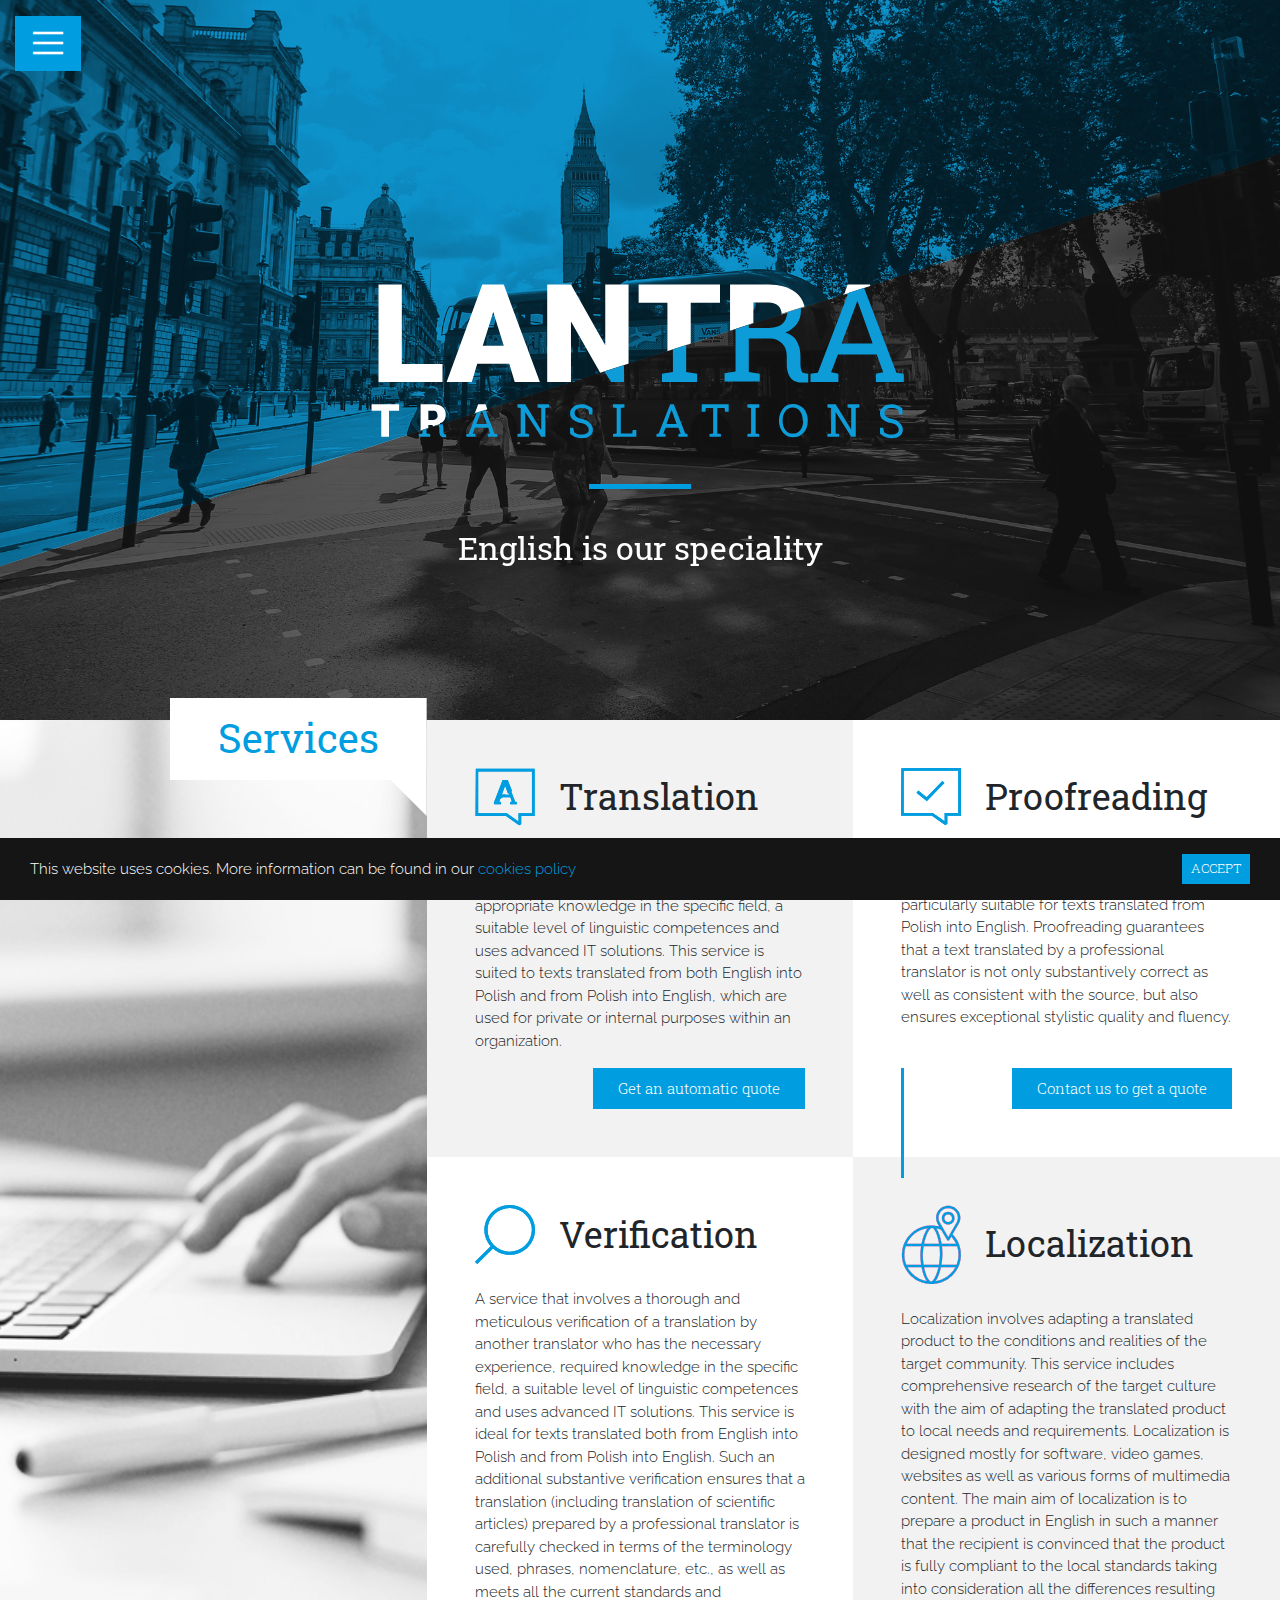
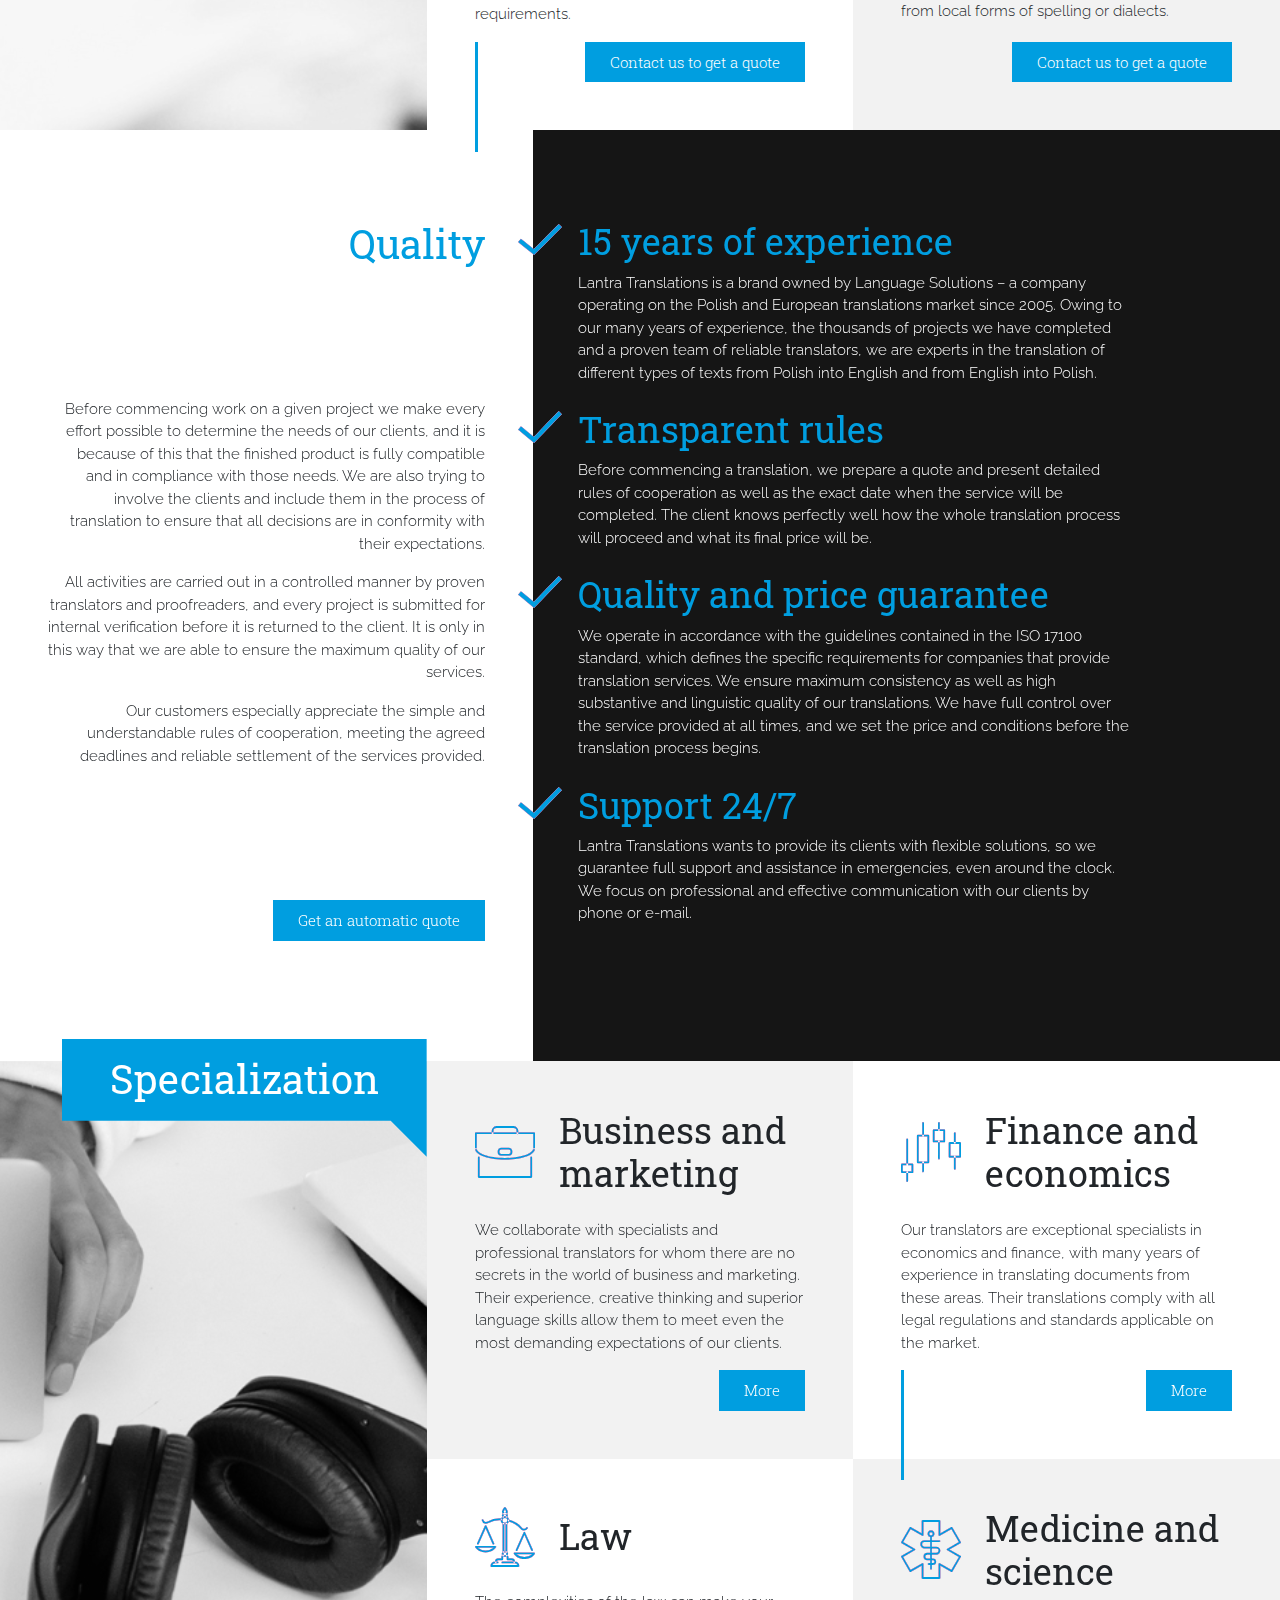
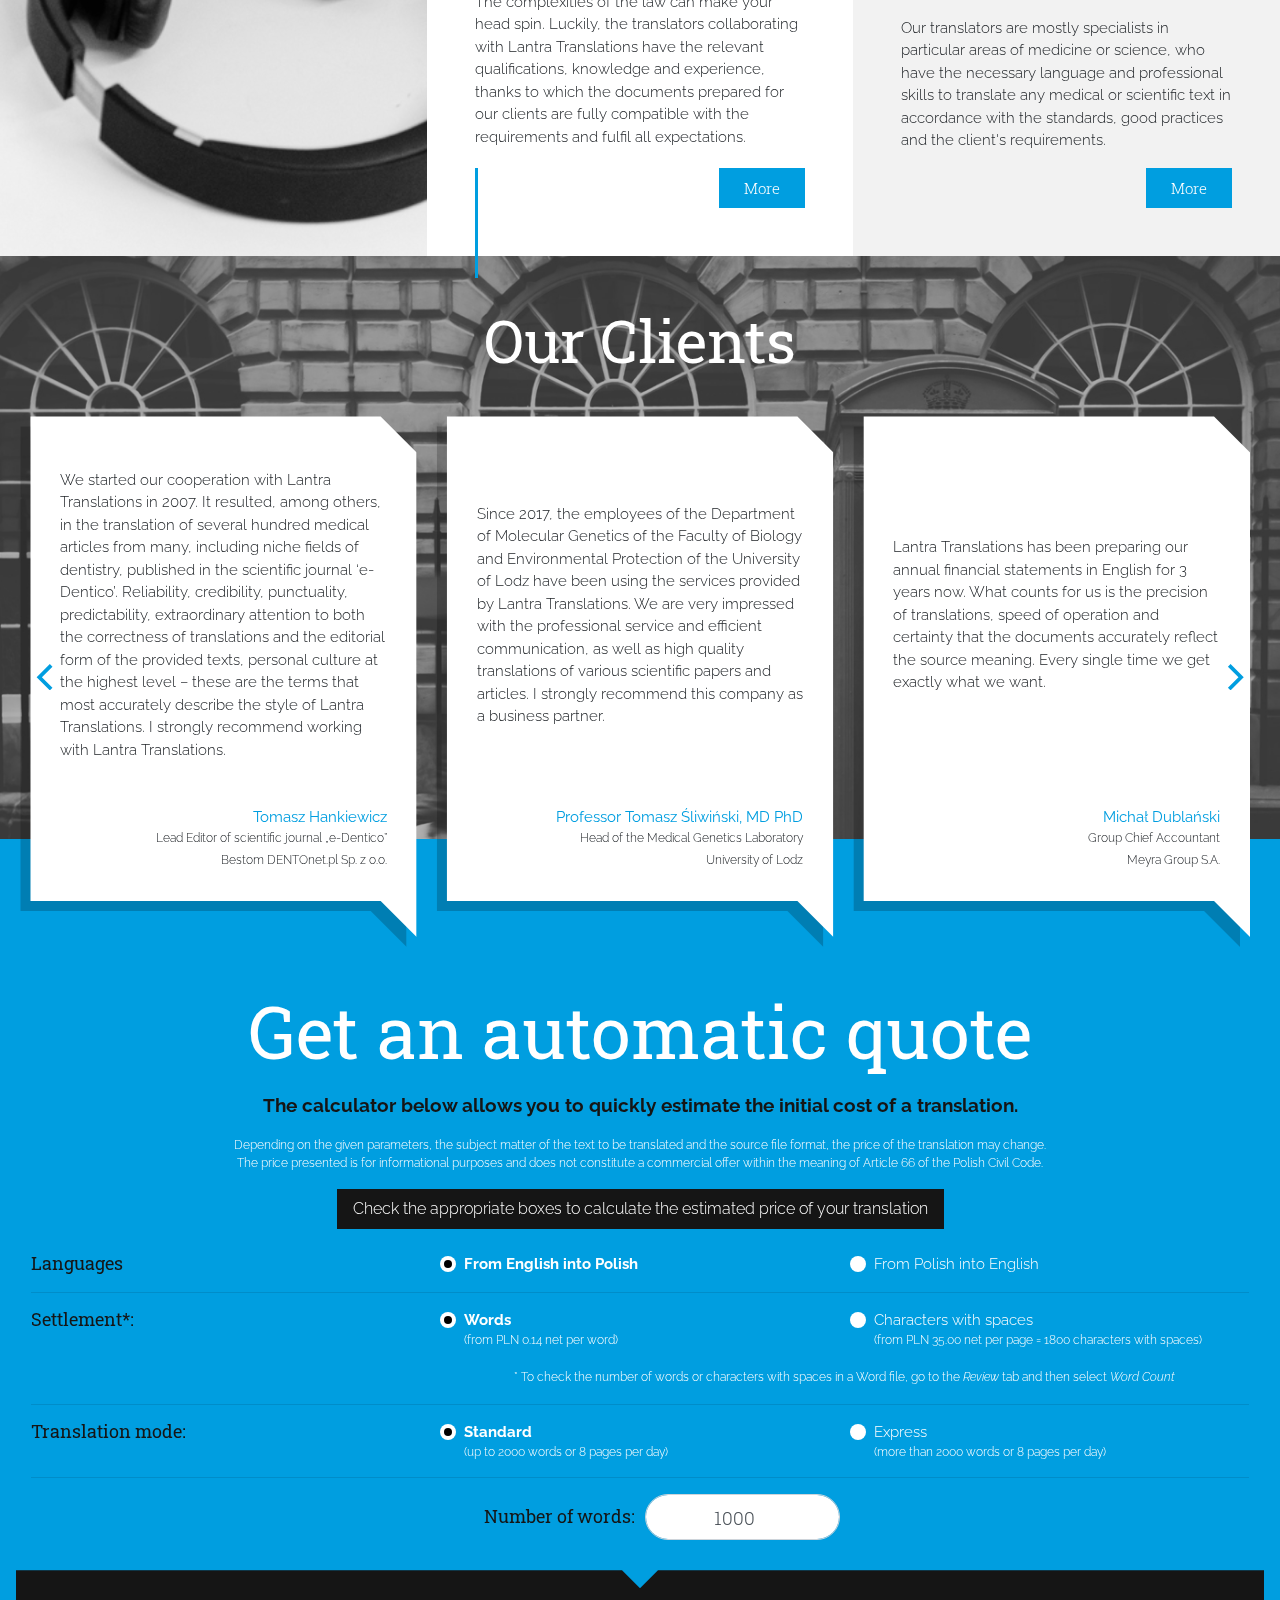
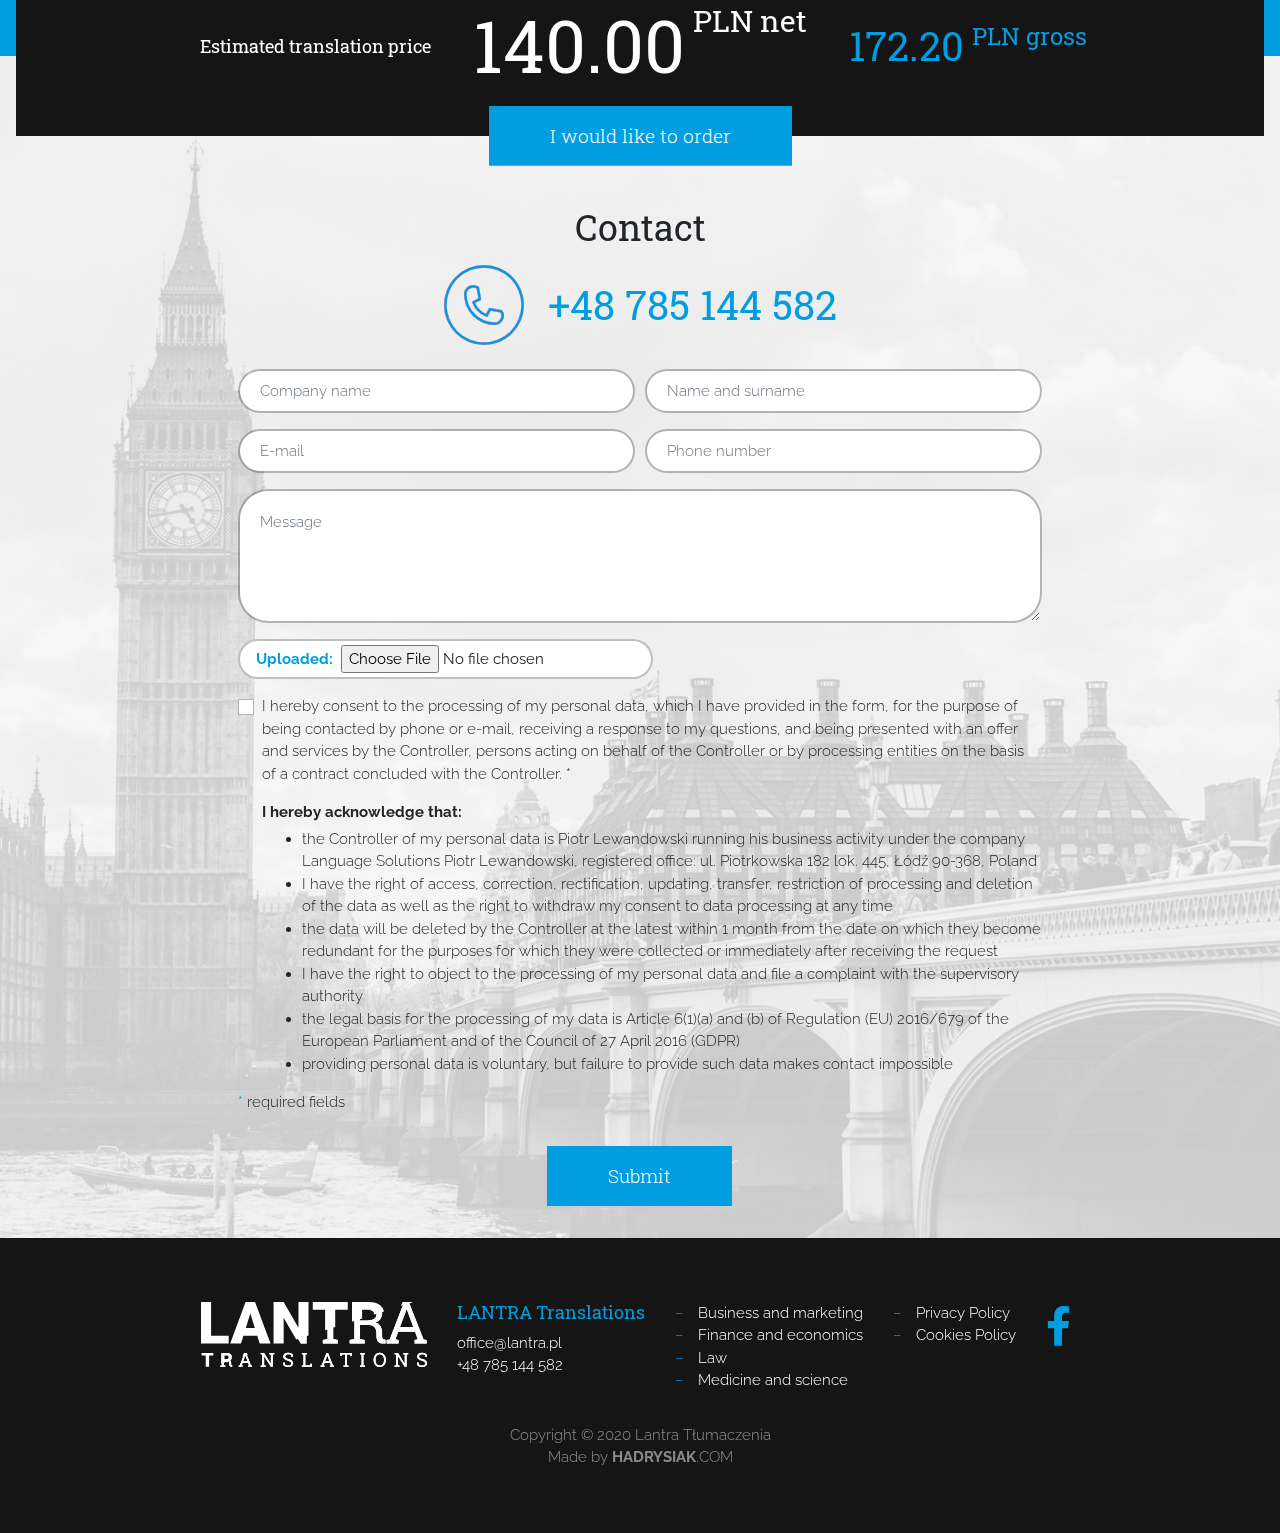
==== commit 8b8250da: "Update" ====
--- a/en/index.html
+++ b/en/index.html
@@ -56,10 +56,14 @@
                     </div>
                     <div class="overflow-hidden banner--bg" style="background: url(&quot;../assets/img/banner.jpg&quot;) center / cover;">
                         <div class="container-fluid px-0">
-                            <div class="ratio ratio-16-9 ratio-lg-16-9 ratio-xl-2-1 svg">
+                            <div class="ratio ratio-4-3 ratio-sm-3-2 ratio-md-16-9 ratio-lg-16-9 ratio-xl-2-1 svg">
                                 <div>
                                     <div class="ratio">
-                                        <div><img class="banner-shapes" src="../assets/img/banner-en-shapes.svg"><img class="banner-text" src="../assets/img/banner-en-text.svg"></div>
+                                        <div><img class="banner-shapes" src="../assets/img/banner-en-shapes.svg"><img class="banner-text" src="../assets/img/banner-en-text.svg">
+                                            <div class="text-white banner-content">
+                                                <p class="h3">English is our speciality<br></p>
+                                            </div>
+                                        </div>
                                     </div>
                                 </div>
                             </div>
--- a/assets/css/styles.min.css
+++ b/assets/css/styles.min.css
@@ -1 +1 @@
-.card-speech,.flickity-enabled{position:relative}.fancybox-button:focus,.flickity-enabled:focus{outline:0}.flickity-viewport{overflow:hidden;position:relative}.flickity-slider{position:absolute;width:100%;height:100%}.flickity-enabled.is-draggable{-webkit-tap-highlight-color:transparent;-webkit-user-select:none;-moz-user-select:none;-ms-user-select:none;user-select:none}.flickity-enabled.is-draggable .flickity-viewport{cursor:move;cursor:-webkit-grab;cursor:grab}.fancybox-is-grabbing .fancybox-content,.flickity-enabled.is-draggable .flickity-viewport.is-pointer-down{cursor:-webkit-grabbing;cursor:grabbing}.flickity-button{position:absolute;background:hsla(0,0%,100%,.75);border:none;color:#333}.flickity-button:hover{background:#fff;cursor:pointer}.flickity-button:focus{outline:0;box-shadow:0 0 0 5px #19f}.flickity-button:active{opacity:.6}.flickity-button:disabled{opacity:.3;cursor:auto;pointer-events:none}.flickity-button-icon{fill:currentColor}.flickity-prev-next-button{top:50%;width:44px;height:44px;border-radius:50%;transform:translateY(-50%)}.flickity-prev-next-button.previous{left:10px}.flickity-prev-next-button.next{right:10px}.flickity-rtl .flickity-prev-next-button.previous{left:auto;right:10px}.flickity-rtl .flickity-prev-next-button.next{right:auto;left:10px}.flickity-prev-next-button .flickity-button-icon{position:absolute;left:20%;top:20%;width:60%;height:60%}.flickity-page-dots{position:absolute;width:100%;bottom:-25px;padding:0;margin:0;list-style:none;text-align:center;line-height:1}.flickity-rtl .flickity-page-dots{direction:rtl}.flickity-page-dots .dot{display:inline-block;width:10px;height:10px;margin:0 8px;background:#333;border-radius:50%;opacity:.25;cursor:pointer}.flickity-page-dots .dot.is-selected{opacity:1}.fancybox-is-open .fancybox-stage,body.compensate-for-scrollbar{overflow:hidden}.fancybox-active{height:auto}.fancybox-is-hidden{left:-9999px;margin:0;position:absolute!important;top:-9999px;visibility:hidden}.fancybox-container{-webkit-backface-visibility:hidden;height:100%;left:0;outline:0;position:fixed;-webkit-tap-highlight-color:transparent;top:0;-ms-touch-action:manipulation;touch-action:manipulation;transform:translateZ(0);width:100%;z-index:99992}.fancybox-container *{box-sizing:border-box}.fancybox-bg,.fancybox-inner,.fancybox-outer,.fancybox-stage{bottom:0;left:0;position:absolute;right:0;top:0}.fancybox-outer{-webkit-overflow-scrolling:touch;overflow-y:auto}.fancybox-bg{background:#1e1e1e;opacity:0;transition-duration:inherit;transition-property:opacity;transition-timing-function:cubic-bezier(.47,0,.74,.71)}.fancybox-is-open .fancybox-bg{opacity:.9;transition-timing-function:cubic-bezier(.22,.61,.36,1)}.fancybox-caption,.fancybox-infobar,.fancybox-navigation .fancybox-button,.fancybox-toolbar{direction:ltr;opacity:0;position:absolute;transition:opacity .25s,visibility .25s;visibility:hidden;z-index:99997}.fancybox-show-caption .fancybox-caption,.fancybox-show-infobar .fancybox-infobar,.fancybox-show-nav .fancybox-navigation .fancybox-button,.fancybox-show-toolbar .fancybox-toolbar{opacity:1;transition:opacity .25s,visibility;visibility:visible}.fancybox-infobar{color:#ccc;font-size:13px;-webkit-font-smoothing:subpixel-antialiased;height:44px;left:0;line-height:44px;min-width:44px;mix-blend-mode:difference;padding:0 10px;pointer-events:none;top:0;-webkit-touch-callout:none;-webkit-user-select:none;-moz-user-select:none;-ms-user-select:none;user-select:none}.fancybox-toolbar{right:0;top:0}.fancybox-stage{direction:ltr;overflow:visible;transform:translateZ(0);z-index:99994}.fancybox-slide{-webkit-backface-visibility:hidden;display:none;height:100%;left:0;outline:0;overflow:auto;-webkit-overflow-scrolling:touch;padding:44px;position:absolute;text-align:center;top:0;transition-property:transform,opacity;white-space:normal;width:100%;z-index:99994}.fancybox-slide::before{content:'';display:inline-block;font-size:0;height:100%;vertical-align:middle;width:0}.fancybox-is-sliding .fancybox-slide,.fancybox-show-thumbs .fancybox-thumbs,.fancybox-slide--current,.fancybox-slide--next,.fancybox-slide--previous{display:block}.fancybox-slide--image{overflow:hidden;padding:44px 0}.fancybox-button--fsenter svg:nth-child(2),.fancybox-button--fsexit svg:nth-child(1),.fancybox-button--pause svg:nth-child(1),.fancybox-button--play svg:nth-child(2),.fancybox-is-scaling .fancybox-close-small,.fancybox-is-zoomable.fancybox-can-pan .fancybox-close-small,.fancybox-slide--image::before,.flickity--slider.hide--2>.flickity--item+.flickity--item,.flickity--slider.hide--arrows .flickity-prev-next-button,.flickity--slider.hide--nav .flickity-page-dots{display:none}.fancybox-slide--html{padding:6px}.fancybox-content{background:#fff;display:inline-block;margin:0;max-width:100%;overflow:auto;-webkit-overflow-scrolling:touch;padding:44px;position:relative;text-align:left;vertical-align:middle}.fancybox-slide--image .fancybox-content{animation-timing-function:cubic-bezier(.5,0,.14,1);-webkit-backface-visibility:hidden;background:0 0/100% 100% no-repeat;left:0;max-width:none;overflow:visible;padding:0;position:absolute;top:0;-ms-transform-origin:top left;transform-origin:top left;transition-property:transform,opacity;-webkit-user-select:none;-moz-user-select:none;-ms-user-select:none;user-select:none;z-index:99995}.fancybox-can-zoomOut .fancybox-content{cursor:zoom-out}.fancybox-can-zoomIn .fancybox-content{cursor:zoom-in}.fancybox-can-pan .fancybox-content,.fancybox-can-swipe .fancybox-content{cursor:-webkit-grab;cursor:grab}.fancybox-container [data-selectable=true]{cursor:text}.fancybox-image,.fancybox-spaceball{background:0 0;border:0;height:100%;left:0;margin:0;max-height:none;max-width:none;padding:0;position:absolute;top:0;-webkit-user-select:none;-moz-user-select:none;-ms-user-select:none;user-select:none;width:100%}.fancybox-spaceball{z-index:1}.fancybox-slide--iframe .fancybox-content,.fancybox-slide--map .fancybox-content,.fancybox-slide--pdf .fancybox-content,.fancybox-slide--video .fancybox-content{height:100%;overflow:visible;padding:0;width:100%}.fancybox-slide--video .fancybox-content{background:#000}.fancybox-slide--map .fancybox-content{background:#e5e3df}.fancybox-slide--iframe .fancybox-content{background:#fff}.fancybox-iframe,.fancybox-video{background:0 0;border:0;display:block;height:100%;margin:0;overflow:hidden;padding:0;width:100%}.fancybox-iframe{left:0;position:absolute;top:0}.fancybox-error{background:#fff;cursor:default;max-width:400px;padding:40px;width:100%}.fancybox-error p{color:#444;font-size:16px;line-height:20px;margin:0;padding:0}.fancybox-button{background:rgba(30,30,30,.6);border:0;border-radius:0;box-shadow:none;cursor:pointer;display:inline-block;height:44px;margin:0;padding:10px;position:relative;transition:color .2s;vertical-align:top;visibility:inherit;width:44px}.fancybox-button,.fancybox-button:link,.fancybox-button:visited{color:#ccc}.fancybox-button:hover{color:#fff}.fancybox-button.fancybox-focus{outline:dotted 1px}.fancybox-button[disabled],.fancybox-button[disabled]:hover{color:#888;cursor:default;outline:0}.fancybox-button div,.flickity--slider .flickity-slider{height:100%}.fancybox-button svg{display:block;height:100%;overflow:visible;position:relative;width:100%}.fancybox-button svg path{fill:currentColor;stroke-width:0}.fancybox-progress{background:#ff5268;height:2px;left:0;position:absolute;right:0;top:0;-ms-transform:scaleX(0);transform:scaleX(0);-ms-transform-origin:0;transform-origin:0;transition-property:transform;transition-timing-function:linear;z-index:99998}.fancybox-close-small{background:0 0;border:0;border-radius:0;color:#ccc;cursor:pointer;opacity:.8;padding:8px;position:absolute;right:-12px;top:-44px;z-index:401}.fancybox-close-small:hover{color:#fff;opacity:1}.fancybox-slide--html .fancybox-close-small{color:currentColor;padding:10px;right:0;top:0}.fancybox-slide--image.fancybox-is-scaling .fancybox-content{overflow:hidden}.fancybox-navigation .fancybox-button{background-clip:content-box;height:100px;opacity:0;position:absolute;top:calc(50% - 50px);width:70px}.fancybox-navigation .fancybox-button div{padding:7px}.fancybox-navigation .fancybox-button--arrow_left{left:0;left:env(safe-area-inset-left);padding:31px 26px 31px 6px}.fancybox-navigation .fancybox-button--arrow_right{padding:31px 6px 31px 26px;right:0;right:env(safe-area-inset-right)}.fancybox-caption{background:linear-gradient(to top,rgba(0,0,0,.85) 0,rgba(0,0,0,.3) 50%,rgba(0,0,0,.15) 65%,rgba(0,0,0,.075) 75.5%,rgba(0,0,0,.037) 82.85%,rgba(0,0,0,.019) 88%,rgba(0,0,0,0) 100%);bottom:0;color:#eee;font-size:14px;font-weight:400;left:0;line-height:1.5;padding:75px 44px 25px;pointer-events:none;right:0;text-align:center;z-index:99996}.fancybox-caption--separate{margin-top:-50px}.fancybox-caption__body{max-height:50vh;overflow:auto;pointer-events:all}.fancybox-caption a,.fancybox-caption a:link,.fancybox-caption a:visited{color:#ccc;text-decoration:none}.fancybox-caption a:hover{color:#fff;text-decoration:underline}.fancybox-loading{animation:1s linear infinite fancybox-rotate;background:0 0;border:4px solid #888;border-bottom-color:#fff;border-radius:50%;height:50px;left:50%;margin:-25px 0 0 -25px;opacity:.7;padding:0;position:absolute;top:50%;width:50px;z-index:99999}@keyframes fancybox-rotate{100%{transform:rotate(360deg)}}.fancybox-animated{transition-timing-function:cubic-bezier(0,0,.25,1)}.fancybox-fx-slide.fancybox-slide--previous{opacity:0;transform:translate3d(-100%,0,0)}.fancybox-fx-slide.fancybox-slide--next{opacity:0;transform:translate3d(100%,0,0)}.fancybox-fx-slide.fancybox-slide--current{opacity:1;transform:translate3d(0,0,0)}.fancybox-fx-fade.fancybox-slide--next,.fancybox-fx-fade.fancybox-slide--previous{opacity:0;transition-timing-function:cubic-bezier(.19,1,.22,1)}.fancybox-fx-fade.fancybox-slide--current{opacity:1}.fancybox-fx-zoom-in-out.fancybox-slide--previous{opacity:0;transform:scale3d(1.5,1.5,1.5)}.fancybox-fx-zoom-in-out.fancybox-slide--next{opacity:0;transform:scale3d(.5,.5,.5)}.fancybox-fx-zoom-in-out.fancybox-slide--current{opacity:1;transform:scale3d(1,1,1)}.fancybox-fx-rotate.fancybox-slide--previous{opacity:0;-ms-transform:rotate(-360deg);transform:rotate(-360deg)}.fancybox-fx-rotate.fancybox-slide--next{opacity:0;-ms-transform:rotate(360deg);transform:rotate(360deg)}.fancybox-fx-rotate.fancybox-slide--current{opacity:1;-ms-transform:rotate(0);transform:rotate(0)}.fancybox-fx-circular.fancybox-slide--previous{opacity:0;transform:scale3d(0,0,0) translate3d(-100%,0,0)}.fancybox-fx-circular.fancybox-slide--next{opacity:0;transform:scale3d(0,0,0) translate3d(100%,0,0)}.fancybox-fx-circular.fancybox-slide--current{opacity:1;transform:scale3d(1,1,1) translate3d(0,0,0)}.fancybox-fx-tube.fancybox-slide--previous{transform:translate3d(-100%,0,0) scale(.1) skew(-10deg)}.fancybox-fx-tube.fancybox-slide--next{transform:translate3d(100%,0,0) scale(.1) skew(10deg)}.fancybox-fx-tube.fancybox-slide--current{transform:translate3d(0,0,0) scale(1)}@media all and (max-height:576px){.fancybox-slide{padding-left:6px;padding-right:6px}.fancybox-slide--image{padding:6px 0}.fancybox-close-small{right:-6px}.fancybox-slide--image .fancybox-close-small{background:#4e4e4e;color:#f2f4f6;height:36px;opacity:1;padding:6px;right:0;top:0;width:36px}.fancybox-caption{padding-left:12px;padding-right:12px}}.fancybox-share{background:#f4f4f4;border-radius:3px;max-width:90%;padding:30px;text-align:center}.fancybox-share h1{color:#222;font-size:35px;font-weight:700;margin:0 0 20px}.fancybox-share p{margin:0;padding:0}.fancybox-share__button{border:0;border-radius:3px;display:inline-block;font-size:14px;font-weight:700;line-height:40px;margin:0 5px 10px;min-width:130px;padding:0 15px;text-decoration:none;transition:.2s;-webkit-user-select:none;-moz-user-select:none;-ms-user-select:none;user-select:none;white-space:nowrap}.fancybox-share__button:link,.fancybox-share__button:visited{color:#fff}.fancybox-share__button:hover{text-decoration:none}.fancybox-share__button--fb{background:#3b5998}.fancybox-share__button--fb:hover{background:#344e86}.fancybox-share__button--pt{background:#bd081d}.fancybox-share__button--pt:hover{background:#aa0719}.fancybox-share__button--tw{background:#1da1f2}.fancybox-share__button--tw:hover{background:#0d95e8}.fancybox-share__button svg{height:25px;margin-right:7px;position:relative;top:-1px;vertical-align:middle;width:25px}.fancybox-share__button svg path{fill:#fff}.fancybox-share__input{background:0 0;border:0;border-bottom:1px solid #d7d7d7;border-radius:0;color:#5d5b5b;font-size:14px;margin:10px 0 0;outline:0;padding:10px 15px;width:100%}.fancybox-thumbs{background:#ddd;bottom:0;display:none;margin:0;-webkit-overflow-scrolling:touch;-ms-overflow-style:-ms-autohiding-scrollbar;padding:2px 2px 4px;position:absolute;right:0;-webkit-tap-highlight-color:transparent;top:0;width:212px;z-index:99995}.fancybox-thumbs-x{overflow-x:auto;overflow-y:hidden}.fancybox-show-thumbs .fancybox-inner{right:212px}.fancybox-thumbs__list{font-size:0;height:100%;list-style:none;margin:0;overflow-x:hidden;overflow-y:auto;padding:0;position:relative;white-space:nowrap;width:100%}.fancybox-thumbs-x .fancybox-thumbs__list{overflow:hidden}.fancybox-thumbs-y .fancybox-thumbs__list::-webkit-scrollbar{width:7px}.fancybox-thumbs-y .fancybox-thumbs__list::-webkit-scrollbar-track{background:#fff;border-radius:10px;box-shadow:inset 0 0 6px rgba(0,0,0,.3)}.fancybox-thumbs-y .fancybox-thumbs__list::-webkit-scrollbar-thumb{background:#2a2a2a;border-radius:10px}.fancybox-thumbs__list a{-webkit-backface-visibility:hidden;backface-visibility:hidden;background-color:rgba(0,0,0,.1);background-position:center center;background-repeat:no-repeat;background-size:cover;cursor:pointer;float:left;height:75px;margin:2px;max-height:calc(100% - 8px);max-width:calc(50% - 4px);outline:0;overflow:hidden;padding:0;position:relative;-webkit-tap-highlight-color:transparent;width:100px}.fancybox-thumbs__list a::before{border:6px solid #ff5268;bottom:0;content:'';left:0;opacity:0;position:absolute;right:0;top:0;transition:.2s cubic-bezier(.25,.46,.45,.94);z-index:99991}.fancybox-thumbs__list a:focus::before{opacity:.5}.fancybox-thumbs__list a.fancybox-thumbs-active::before{opacity:1}@media all and (max-width:576px){.fancybox-thumbs{width:110px}.fancybox-show-thumbs .fancybox-inner{right:110px}.fancybox-thumbs__list a{max-width:calc(100% - 10px)}}.flickity-viewport{width:100%;height:100%}.flickity--slider.arrows--white .flickity-prev-next-button{border-radius:0;background:0 0}.flickity--slider.arrows--white .flickity-prev-next-button svg *{fill:#fff}.flickity--slider .flickity-slider>div{min-height:100%}#section__page__main__estimation form .custom-radio .custom-control-input~.custom-control-label::after,.flickity--slider .flickity-prev-next-button{background:0 0}.flickity--slider .flickity-prev-next-button svg path{fill:#009ee0}@media screen and (min-width:1366px){.flickity--slider .flickity-prev-next-button.previous{left:-45px}.flickity--slider .flickity-prev-next-button.next{right:-45px}.flickity--slider .flickity-prev-next-button svg path{fill:#fff}}.ratio{display:block;position:relative;width:100%}.ratio:after{content:"";display:block;padding-bottom:100%}.ratio>*{position:absolute;width:100%;height:100%;display:flex;justify-content:center;align-items:center}.ratio>*>.svg,.ratio>*>iframe,.ratio>*>img{position:absolute;width:100%;height:100%;left:0;top:0;object-fit:cover}.ratio.ratio-3-1:after{padding-bottom:calc(100% * 1 / 3)}.ratio.ratio-5-2:after{padding-bottom:calc(100% * 2 / 5)}.ratio.ratio-2-1:after{padding-bottom:calc(100% * 1 / 2)}.ratio.ratio-16-9:after{padding-bottom:calc(100% * 9 / 16)}.ratio.ratio-3-2:after{padding-bottom:calc(100% * 2 / 3)}.ratio.ratio-4-3:after{padding-bottom:calc(100% * 3 / 4)}.ratio.ratio-5-4:after{padding-bottom:calc(100% * 4 / 5)}.ratio.ratio-1-1:after{padding-bottom:calc(100% * 1 / 1)}.ratio.ratio-4-5:after{padding-bottom:calc(100% * 5 / 4)}.ratio.ratio-3-4:after{padding-bottom:calc(100% * 4 / 3)}.ratio.ratio-2-3:after{padding-bottom:calc(100% * 3 / 2)}.ratio.ratio-1-2:after{padding-bottom:calc(100% * 2 / 1)}@media (min-width:576px){.ratio-sm{display:block;position:relative;width:100%}.ratio-sm:after{content:"";display:block;padding-bottom:100%}.ratio-sm>*{position:absolute;width:100%;height:100%;display:flex;justify-content:center;align-items:center}.ratio-sm>*>.svg,.ratio-sm>*>iframe,.ratio-sm>*>img{position:absolute;width:100%;height:100%;left:0;top:0;object-fit:cover}.ratio-sm.ratio-sm-3-1:after,.ratio.ratio-sm-3-1:after{padding-bottom:calc(100% * 1 / 3)}.ratio-sm.ratio-sm-5-2:after,.ratio.ratio-sm-5-2:after{padding-bottom:calc(100% * 2 / 5)}.ratio-sm.ratio-sm-2-1:after,.ratio.ratio-sm-2-1:after{padding-bottom:calc(100% * 1 / 2)}.ratio-sm.ratio-sm-16-9:after,.ratio.ratio-sm-16-9:after{padding-bottom:calc(100% * 9 / 16)}.ratio-sm.ratio-sm-3-2:after,.ratio.ratio-sm-3-2:after{padding-bottom:calc(100% * 2 / 3)}.ratio-sm.ratio-sm-4-3:after,.ratio.ratio-sm-4-3:after{padding-bottom:calc(100% * 3 / 4)}.ratio-sm.ratio-sm-5-4:after,.ratio.ratio-sm-5-4:after{padding-bottom:calc(100% * 4 / 5)}.ratio-sm.ratio-sm-1-1:after,.ratio.ratio-sm-1-1:after{padding-bottom:calc(100% * 1 / 1)}.ratio-sm.ratio-sm-4-5:after,.ratio.ratio-sm-4-5:after{padding-bottom:calc(100% * 5 / 4)}.ratio-sm.ratio-sm-3-4:after,.ratio.ratio-sm-3-4:after{padding-bottom:calc(100% * 4 / 3)}.ratio-sm.ratio-sm-2-3:after,.ratio.ratio-sm-2-3:after{padding-bottom:calc(100% * 3 / 2)}.ratio-sm.ratio-sm-1-2:after,.ratio.ratio-sm-1-2:after{padding-bottom:calc(100% * 2 / 1)}}@media screen and (min-width:1200px){.ratio-xl{display:block;position:relative;width:100%}.ratio-xl:after{content:"";display:block;padding-bottom:100%}.ratio-xl>*{position:absolute;width:100%;height:100%;display:flex;justify-content:center;align-items:center}.ratio-xl>*>.svg,.ratio-xl>*>iframe,.ratio-xl>*>img{position:absolute;width:100%;height:100%;left:0;top:0;object-fit:cover}.ratio-lg.ratio-xl-3-1:after,.ratio-md.ratio-xl-3-1:after,.ratio-sm.ratio-xl-3-1:after,.ratio-xl.ratio-xl-3-1:after,.ratio.ratio-xl-3-1:after{padding-bottom:calc(100% * 1 / 3)}.ratio-lg.ratio-xl-5-2:after,.ratio-md.ratio-xl-5-2:after,.ratio-sm.ratio-xl-5-2:after,.ratio-xl.ratio-xl-5-2:after,.ratio.ratio-xl-5-2:after{padding-bottom:calc(100% * 2 / 5)}.ratio-lg.ratio-xl-2-1:after,.ratio-md.ratio-xl-2-1:after,.ratio-sm.ratio-xl-2-1:after,.ratio-xl.ratio-xl-2-1:after,.ratio.ratio-xl-2-1:after{padding-bottom:calc(100% * 1 / 2)}.ratio-lg.ratio-xl-16-9:after,.ratio-md.ratio-xl-16-9:after,.ratio-sm.ratio-xl-16-9:after,.ratio-xl.ratio-xl-16-9:after,.ratio.ratio-xl-16-9:after{padding-bottom:calc(100% * 9 / 16)}.ratio-lg.ratio-xl-3-2:after,.ratio-md.ratio-xl-3-2:after,.ratio-sm.ratio-xl-3-2:after,.ratio-xl.ratio-xl-3-2:after,.ratio.ratio-xl-3-2:after{padding-bottom:calc(100% * 2 / 3)}.ratio-lg.ratio-xl-4-3:after,.ratio-md.ratio-xl-4-3:after,.ratio-sm.ratio-xl-4-3:after,.ratio-xl.ratio-xl-4-3:after,.ratio.ratio-xl-4-3:after{padding-bottom:calc(100% * 3 / 4)}.ratio-lg.ratio-xl-5-4:after,.ratio-md.ratio-xl-5-4:after,.ratio-sm.ratio-xl-5-4:after,.ratio-xl.ratio-xl-5-4:after,.ratio.ratio-xl-5-4:after{padding-bottom:calc(100% * 4 / 5)}.ratio-lg.ratio-xl-1-1:after,.ratio-md.ratio-xl-1-1:after,.ratio-sm.ratio-xl-1-1:after,.ratio-xl.ratio-xl-1-1:after,.ratio.ratio-xl-1-1:after{padding-bottom:calc(100% * 1 / 1)}.ratio-lg.ratio-xl-4-5:after,.ratio-md.ratio-xl-4-5:after,.ratio-sm.ratio-xl-4-5:after,.ratio-xl.ratio-xl-4-5:after,.ratio.ratio-xl-4-5:after{padding-bottom:calc(100% * 5 / 4)}.ratio-lg.ratio-xl-3-4:after,.ratio-md.ratio-xl-3-4:after,.ratio-sm.ratio-xl-3-4:after,.ratio-xl.ratio-xl-3-4:after,.ratio.ratio-xl-3-4:after{padding-bottom:calc(100% * 4 / 3)}.ratio-lg.ratio-xl-2-3:after,.ratio-md.ratio-xl-2-3:after,.ratio-sm.ratio-xl-2-3:after,.ratio-xl.ratio-xl-2-3:after,.ratio.ratio-xl-2-3:after{padding-bottom:calc(100% * 3 / 2)}.ratio-lg.ratio-xl-1-2:after,.ratio-md.ratio-xl-1-2:after,.ratio-sm.ratio-xl-1-2:after,.ratio-xl.ratio-xl-1-2:after,.ratio.ratio-xl-1-2:after{padding-bottom:calc(100% * 2 / 1)}}.font-weight--100{font-weight:100}.font-weight--200{font-weight:200}.font-weight--300{font-weight:300}.font-weight--400{font-weight:400}.font-weight--500{font-weight:500}.font-weight--600{font-weight:600}.font-weight--700{font-weight:700}.font-weight--800{font-weight:800}.font-weight--900{font-weight:900}.opacity--0{opacity:0}.opacity--1{opacity:.01}.opacity--2{opacity:.02}.opacity--3{opacity:.03}.opacity--4{opacity:.04}.opacity--5{opacity:.05}.opacity--6{opacity:.06}.opacity--7{opacity:.07}.opacity--8{opacity:.08}.opacity--9{opacity:.09}.opacity--10{opacity:.1}.opacity--11{opacity:.11}.opacity--12{opacity:.12}.opacity--13{opacity:.13}.opacity--14{opacity:.14}.opacity--15{opacity:.15}.opacity--16{opacity:.16}.opacity--17{opacity:.17}.opacity--18{opacity:.18}.opacity--19{opacity:.19}.opacity--20{opacity:.2}.opacity--21{opacity:.21}.opacity--22{opacity:.22}.opacity--23{opacity:.23}.opacity--24{opacity:.24}.opacity--25{opacity:.25}.opacity--26{opacity:.26}.opacity--27{opacity:.27}.opacity--28{opacity:.28}.opacity--29{opacity:.29}.opacity--30{opacity:.3}.opacity--31{opacity:.31}.opacity--32{opacity:.32}.opacity--33{opacity:.33}.opacity--34{opacity:.34}.opacity--35{opacity:.35}.opacity--36{opacity:.36}.opacity--37{opacity:.37}.opacity--38{opacity:.38}.opacity--39{opacity:.39}.opacity--40{opacity:.4}.opacity--41{opacity:.41}.opacity--42{opacity:.42}.opacity--43{opacity:.43}.opacity--44{opacity:.44}.opacity--45{opacity:.45}.opacity--46{opacity:.46}.opacity--47{opacity:.47}.opacity--48{opacity:.48}.opacity--49{opacity:.49}.opacity--50{opacity:.5}.opacity--51{opacity:.51}.opacity--52{opacity:.52}.opacity--53{opacity:.53}.opacity--54{opacity:.54}.opacity--55{opacity:.55}.opacity--56{opacity:.56}.opacity--57{opacity:.57}.opacity--58{opacity:.58}.opacity--59{opacity:.59}.opacity--60{opacity:.6}.opacity--61{opacity:.61}.opacity--62{opacity:.62}.opacity--63{opacity:.63}.opacity--64{opacity:.64}.opacity--65{opacity:.65}.opacity--66{opacity:.66}.opacity--67{opacity:.67}.opacity--68{opacity:.68}.opacity--69{opacity:.69}.opacity--70{opacity:.7}.opacity--71{opacity:.71}.opacity--72{opacity:.72}.opacity--73{opacity:.73}.opacity--74{opacity:.74}.opacity--75{opacity:.75}.opacity--76{opacity:.76}.opacity--77{opacity:.77}.opacity--78{opacity:.78}.opacity--79{opacity:.79}.opacity--80{opacity:.8}.opacity--81{opacity:.81}.opacity--82{opacity:.82}.opacity--83{opacity:.83}.opacity--84{opacity:.84}.opacity--85{opacity:.85}.opacity--86{opacity:.86}.opacity--87{opacity:.87}.opacity--88{opacity:.88}.opacity--89{opacity:.89}.opacity--90{opacity:.9}.opacity--91{opacity:.91}.opacity--92{opacity:.92}.opacity--93{opacity:.93}.opacity--94{opacity:.94}.opacity--95{opacity:.95}.opacity--96{opacity:.96}.opacity--97{opacity:.97}.opacity--98{opacity:.98}.opacity--99{opacity:.99}.opacity--100{opacity:1}.min--width--0{min-width:0!important}.min--height--0{min-height:0!important}.width--0{width:0!important}.height--0{height:0}.max--width--0{max-width:0!important}.max--width--0.svg{display:block;width:100%}.max--height--0{max-height:0!important}.max--height--0.svg{display:block;height:100%}.p--0,.pl--0,.px--0{padding-left:0}.p--0,.pr--0,.px--0{padding-right:0}.p--0,.pt--0,.py--0{padding-top:0}.p--0,.pb--0,.py--0{padding-bottom:0}.m--0,.ml--0,.mx--0{margin-left:0}.m--0,.mr--0,.mx--0{margin-right:0}.m--0,.mt--0,.my--0{margin-top:0}.m--0,.mb--0,.my--0{margin-bottom:0}.m--reverse--0,.ml--reverse--0,.mx--reverse--0{margin-left:0}.m--reverse--0,.mr--reverse--0,.mx--reverse--0{margin-right:0}.m--reverse--0,.mt--reverse--0,.my--reverse--0{margin-top:0}.m--reverse--0,.mb--reverse--0,.my--reverse--0{margin-bottom:0}.top--0{top:0}.right--0{right:0}.bottom--0{bottom:0}.left--0{left:0}.top--reverse--0{top:0}.right--reverse--0{right:0}.bottom--reverse--0{bottom:0}.left--reverse--0{left:0}.z-index--0,.z-index--reverse--0{z-index:0}.border--0{border-width:0!important}.border-radius--0{border-radius:0!important}.min--width--1{min-width:1px!important}.min--height--1{min-height:1px!important}.width--1{width:1px!important}.height--1{height:1px}.max--width--1{max-width:1px!important}.max--width--1.svg{display:block;width:100%}.max--height--1{max-height:1px!important}.max--height--1.svg{display:block;height:100%}.p--1,.pl--1,.px--1{padding-left:1px}.p--1,.pr--1,.px--1{padding-right:1px}.p--1,.pt--1,.py--1{padding-top:1px}.p--1,.pb--1,.py--1{padding-bottom:1px}.m--1,.ml--1,.mx--1{margin-left:1px}.m--1,.mr--1,.mx--1{margin-right:1px}.m--1,.mt--1,.my--1{margin-top:1px}.m--1,.mb--1,.my--1{margin-bottom:1px}.m--reverse--1,.ml--reverse--1,.mx--reverse--1{margin-left:-1px}.m--reverse--1,.mr--reverse--1,.mx--reverse--1{margin-right:-1px}.m--reverse--1,.mt--reverse--1,.my--reverse--1{margin-top:-1px}.m--reverse--1,.mb--reverse--1,.my--reverse--1{margin-bottom:-1px}.top--1{top:1px}.right--1{right:1px}.bottom--1{bottom:1px}.left--1{left:1px}.top--reverse--1{top:-1px}.right--reverse--1{right:-1px}.bottom--reverse--1{bottom:-1px}.left--reverse--1{left:-1px}.z-index--1{z-index:1}.z-index--reverse--1{z-index:-1}.border--1{border-width:1px!important}.border-radius--1{border-radius:1px!important}.min--width--2{min-width:2px!important}.min--height--2{min-height:2px!important}.width--2{width:2px!important}.height--2{height:2px}.max--width--2{max-width:2px!important}.max--width--2.svg{display:block;width:100%}.max--height--2{max-height:2px!important}.max--height--2.svg{display:block;height:100%}.p--2,.pl--2,.px--2{padding-left:2px}.p--2,.pr--2,.px--2{padding-right:2px}.p--2,.pt--2,.py--2{padding-top:2px}.p--2,.pb--2,.py--2{padding-bottom:2px}.m--2,.ml--2,.mx--2{margin-left:2px}.m--2,.mr--2,.mx--2{margin-right:2px}.m--2,.mt--2,.my--2{margin-top:2px}.m--2,.mb--2,.my--2{margin-bottom:2px}.m--reverse--2,.ml--reverse--2,.mx--reverse--2{margin-left:-2px}.m--reverse--2,.mr--reverse--2,.mx--reverse--2{margin-right:-2px}.m--reverse--2,.mt--reverse--2,.my--reverse--2{margin-top:-2px}.m--reverse--2,.mb--reverse--2,.my--reverse--2{margin-bottom:-2px}.top--2{top:2px}.right--2{right:2px}.bottom--2{bottom:2px}.left--2{left:2px}.top--reverse--2{top:-2px}.right--reverse--2{right:-2px}.bottom--reverse--2{bottom:-2px}.left--reverse--2{left:-2px}.z-index--2{z-index:2}.z-index--reverse--2{z-index:-2}.border--2{border-width:2px!important}.border-radius--2{border-radius:2px!important}.min--width--3{min-width:3px!important}.min--height--3{min-height:3px!important}.width--3{width:3px!important}.height--3{height:3px}.max--width--3{max-width:3px!important}.max--width--3.svg{display:block;width:100%}.max--height--3{max-height:3px!important}.max--height--3.svg{display:block;height:100%}.p--3,.pl--3,.px--3{padding-left:3px}.p--3,.pr--3,.px--3{padding-right:3px}.p--3,.pt--3,.py--3{padding-top:3px}.p--3,.pb--3,.py--3{padding-bottom:3px}.m--3,.ml--3,.mx--3{margin-left:3px}.m--3,.mr--3,.mx--3{margin-right:3px}.m--3,.mt--3,.my--3{margin-top:3px}.m--3,.mb--3,.my--3{margin-bottom:3px}.m--reverse--3,.ml--reverse--3,.mx--reverse--3{margin-left:-3px}.m--reverse--3,.mr--reverse--3,.mx--reverse--3{margin-right:-3px}.m--reverse--3,.mt--reverse--3,.my--reverse--3{margin-top:-3px}.m--reverse--3,.mb--reverse--3,.my--reverse--3{margin-bottom:-3px}.top--3{top:3px}.right--3{right:3px}.bottom--3{bottom:3px}.left--3{left:3px}.top--reverse--3{top:-3px}.right--reverse--3{right:-3px}.bottom--reverse--3{bottom:-3px}.left--reverse--3{left:-3px}.z-index--3{z-index:3}.z-index--reverse--3{z-index:-3}.border--3{border-width:3px!important}.border-radius--3{border-radius:3px!important}.min--width--4{min-width:4px!important}.min--height--4{min-height:4px!important}.width--4{width:4px!important}.height--4{height:4px}.max--width--4{max-width:4px!important}.max--width--4.svg{display:block;width:100%}.max--height--4{max-height:4px!important}.max--height--4.svg{display:block;height:100%}.p--4,.pl--4,.px--4{padding-left:4px}.p--4,.pr--4,.px--4{padding-right:4px}.p--4,.pt--4,.py--4{padding-top:4px}.p--4,.pb--4,.py--4{padding-bottom:4px}.m--4,.ml--4,.mx--4{margin-left:4px}.m--4,.mr--4,.mx--4{margin-right:4px}.m--4,.mt--4,.my--4{margin-top:4px}.m--4,.mb--4,.my--4{margin-bottom:4px}.m--reverse--4,.ml--reverse--4,.mx--reverse--4{margin-left:-4px}.m--reverse--4,.mr--reverse--4,.mx--reverse--4{margin-right:-4px}.m--reverse--4,.mt--reverse--4,.my--reverse--4{margin-top:-4px}.m--reverse--4,.mb--reverse--4,.my--reverse--4{margin-bottom:-4px}.top--4{top:4px}.right--4{right:4px}.bottom--4{bottom:4px}.left--4{left:4px}.top--reverse--4{top:-4px}.right--reverse--4{right:-4px}.bottom--reverse--4{bottom:-4px}.left--reverse--4{left:-4px}.z-index--4{z-index:4}.z-index--reverse--4{z-index:-4}.border--4{border-width:4px!important}.border-radius--4{border-radius:4px!important}.min--width--5{min-width:5px!important}.min--height--5{min-height:5px!important}.width--5{width:5px!important}.height--5{height:5px}.max--width--5{max-width:5px!important}.max--width--5.svg{display:block;width:100%}.max--height--5{max-height:5px!important}.max--height--5.svg{display:block;height:100%}.p--5,.pl--5,.px--5{padding-left:5px}.p--5,.pr--5,.px--5{padding-right:5px}.p--5,.pt--5,.py--5{padding-top:5px}.p--5,.pb--5,.py--5{padding-bottom:5px}.m--5,.ml--5,.mx--5{margin-left:5px}.m--5,.mr--5,.mx--5{margin-right:5px}.m--5,.mt--5,.my--5{margin-top:5px}.m--5,.mb--5,.my--5{margin-bottom:5px}.m--reverse--5,.ml--reverse--5,.mx--reverse--5{margin-left:-5px}.m--reverse--5,.mr--reverse--5,.mx--reverse--5{margin-right:-5px}.m--reverse--5,.mt--reverse--5,.my--reverse--5{margin-top:-5px}.m--reverse--5,.mb--reverse--5,.my--reverse--5{margin-bottom:-5px}.top--5{top:5px}.right--5{right:5px}.bottom--5{bottom:5px}.left--5{left:5px}.top--reverse--5{top:-5px}.right--reverse--5{right:-5px}.bottom--reverse--5{bottom:-5px}.left--reverse--5{left:-5px}.z-index--5{z-index:5}.z-index--reverse--5{z-index:-5}.border--5{border-width:5px!important}.border-radius--5{border-radius:5px!important}.min--width--6{min-width:6px!important}.min--height--6{min-height:6px!important}.width--6{width:6px!important}.height--6{height:6px}.max--width--6{max-width:6px!important}.max--width--6.svg{display:block;width:100%}.max--height--6{max-height:6px!important}.max--height--6.svg{display:block;height:100%}.p--6,.pl--6,.px--6{padding-left:6px}.p--6,.pr--6,.px--6{padding-right:6px}.p--6,.pt--6,.py--6{padding-top:6px}.p--6,.pb--6,.py--6{padding-bottom:6px}.m--6,.ml--6,.mx--6{margin-left:6px}.m--6,.mr--6,.mx--6{margin-right:6px}.m--6,.mt--6,.my--6{margin-top:6px}.m--6,.mb--6,.my--6{margin-bottom:6px}.m--reverse--6,.ml--reverse--6,.mx--reverse--6{margin-left:-6px}.m--reverse--6,.mr--reverse--6,.mx--reverse--6{margin-right:-6px}.m--reverse--6,.mt--reverse--6,.my--reverse--6{margin-top:-6px}.m--reverse--6,.mb--reverse--6,.my--reverse--6{margin-bottom:-6px}.top--6{top:6px}.right--6{right:6px}.bottom--6{bottom:6px}.left--6{left:6px}.top--reverse--6{top:-6px}.right--reverse--6{right:-6px}.bottom--reverse--6{bottom:-6px}.left--reverse--6{left:-6px}.z-index--6{z-index:6}.z-index--reverse--6{z-index:-6}.border--6{border-width:6px!important}.border-radius--6{border-radius:6px!important}.min--width--7{min-width:7px!important}.min--height--7{min-height:7px!important}.width--7{width:7px!important}.height--7{height:7px}.max--width--7{max-width:7px!important}.max--width--7.svg{display:block;width:100%}.max--height--7{max-height:7px!important}.max--height--7.svg{display:block;height:100%}.p--7,.pl--7,.px--7{padding-left:7px}.p--7,.pr--7,.px--7{padding-right:7px}.p--7,.pt--7,.py--7{padding-top:7px}.p--7,.pb--7,.py--7{padding-bottom:7px}.m--7,.ml--7,.mx--7{margin-left:7px}.m--7,.mr--7,.mx--7{margin-right:7px}.m--7,.mt--7,.my--7{margin-top:7px}.m--7,.mb--7,.my--7{margin-bottom:7px}.m--reverse--7,.ml--reverse--7,.mx--reverse--7{margin-left:-7px}.m--reverse--7,.mr--reverse--7,.mx--reverse--7{margin-right:-7px}.m--reverse--7,.mt--reverse--7,.my--reverse--7{margin-top:-7px}.m--reverse--7,.mb--reverse--7,.my--reverse--7{margin-bottom:-7px}.top--7{top:7px}.right--7{right:7px}.bottom--7{bottom:7px}.left--7{left:7px}.top--reverse--7{top:-7px}.right--reverse--7{right:-7px}.bottom--reverse--7{bottom:-7px}.left--reverse--7{left:-7px}.z-index--7{z-index:7}.z-index--reverse--7{z-index:-7}.border--7{border-width:7px!important}.border-radius--7{border-radius:7px!important}.min--width--8{min-width:8px!important}.min--height--8{min-height:8px!important}.width--8{width:8px!important}.height--8{height:8px}.max--width--8{max-width:8px!important}.max--width--8.svg{display:block;width:100%}.max--height--8{max-height:8px!important}.max--height--8.svg{display:block;height:100%}.p--8,.pl--8,.px--8{padding-left:8px}.p--8,.pr--8,.px--8{padding-right:8px}.p--8,.pt--8,.py--8{padding-top:8px}.p--8,.pb--8,.py--8{padding-bottom:8px}.m--8,.ml--8,.mx--8{margin-left:8px}.m--8,.mr--8,.mx--8{margin-right:8px}.m--8,.mt--8,.my--8{margin-top:8px}.m--8,.mb--8,.my--8{margin-bottom:8px}.m--reverse--8,.ml--reverse--8,.mx--reverse--8{margin-left:-8px}.m--reverse--8,.mr--reverse--8,.mx--reverse--8{margin-right:-8px}.m--reverse--8,.mt--reverse--8,.my--reverse--8{margin-top:-8px}.m--reverse--8,.mb--reverse--8,.my--reverse--8{margin-bottom:-8px}.top--8{top:8px}.right--8{right:8px}.bottom--8{bottom:8px}.left--8{left:8px}.top--reverse--8{top:-8px}.right--reverse--8{right:-8px}.bottom--reverse--8{bottom:-8px}.left--reverse--8{left:-8px}.z-index--8{z-index:8}.z-index--reverse--8{z-index:-8}.border--8{border-width:8px!important}.border-radius--8{border-radius:8px!important}.min--width--9{min-width:9px!important}.min--height--9{min-height:9px!important}.width--9{width:9px!important}.height--9{height:9px}.max--width--9{max-width:9px!important}.max--width--9.svg{display:block;width:100%}.max--height--9{max-height:9px!important}.max--height--9.svg{display:block;height:100%}.p--9,.pl--9,.px--9{padding-left:9px}.p--9,.pr--9,.px--9{padding-right:9px}.p--9,.pt--9,.py--9{padding-top:9px}.p--9,.pb--9,.py--9{padding-bottom:9px}.m--9,.ml--9,.mx--9{margin-left:9px}.m--9,.mr--9,.mx--9{margin-right:9px}.m--9,.mt--9,.my--9{margin-top:9px}.m--9,.mb--9,.my--9{margin-bottom:9px}.m--reverse--9,.ml--reverse--9,.mx--reverse--9{margin-left:-9px}.m--reverse--9,.mr--reverse--9,.mx--reverse--9{margin-right:-9px}.m--reverse--9,.mt--reverse--9,.my--reverse--9{margin-top:-9px}.m--reverse--9,.mb--reverse--9,.my--reverse--9{margin-bottom:-9px}.top--9{top:9px}.right--9{right:9px}.bottom--9{bottom:9px}.left--9{left:9px}.top--reverse--9{top:-9px}.right--reverse--9{right:-9px}.bottom--reverse--9{bottom:-9px}.left--reverse--9{left:-9px}.z-index--9{z-index:9}.z-index--reverse--9{z-index:-9}.border--9{border-width:9px!important}.border-radius--9{border-radius:9px!important}.min--width--10{min-width:10px!important}.min--height--10{min-height:10px!important}.width--10{width:10px!important}.height--10{height:10px}.max--width--10{max-width:10px!important}.max--width--10.svg{display:block;width:100%}.max--height--10{max-height:10px!important}.max--height--10.svg{display:block;height:100%}.p--10,.pl--10,.px--10{padding-left:10px}.p--10,.pr--10,.px--10{padding-right:10px}.p--10,.pt--10,.py--10{padding-top:10px}.p--10,.pb--10,.py--10{padding-bottom:10px}.m--10,.ml--10,.mx--10{margin-left:10px}.m--10,.mr--10,.mx--10{margin-right:10px}.m--10,.mt--10,.my--10{margin-top:10px}.m--10,.mb--10,.my--10{margin-bottom:10px}.m--reverse--10,.ml--reverse--10,.mx--reverse--10{margin-left:-10px}.m--reverse--10,.mr--reverse--10,.mx--reverse--10{margin-right:-10px}.m--reverse--10,.mt--reverse--10,.my--reverse--10{margin-top:-10px}.m--reverse--10,.mb--reverse--10,.my--reverse--10{margin-bottom:-10px}.top--10{top:10px}.right--10{right:10px}.bottom--10{bottom:10px}.left--10{left:10px}.top--reverse--10{top:-10px}.right--reverse--10{right:-10px}.bottom--reverse--10{bottom:-10px}.left--reverse--10{left:-10px}.z-index--10{z-index:10}.z-index--reverse--10{z-index:-10}.border--10{border-width:10px!important}.border-radius--10{border-radius:10px!important}.min--width--11{min-width:11px!important}.min--height--11{min-height:11px!important}.width--11{width:11px!important}.height--11{height:11px}.max--width--11{max-width:11px!important}.max--width--11.svg{display:block;width:100%}.max--height--11{max-height:11px!important}.max--height--11.svg{display:block;height:100%}.p--11,.pl--11,.px--11{padding-left:11px}.p--11,.pr--11,.px--11{padding-right:11px}.p--11,.pt--11,.py--11{padding-top:11px}.p--11,.pb--11,.py--11{padding-bottom:11px}.m--11,.ml--11,.mx--11{margin-left:11px}.m--11,.mr--11,.mx--11{margin-right:11px}.m--11,.mt--11,.my--11{margin-top:11px}.m--11,.mb--11,.my--11{margin-bottom:11px}.m--reverse--11,.ml--reverse--11,.mx--reverse--11{margin-left:-11px}.m--reverse--11,.mr--reverse--11,.mx--reverse--11{margin-right:-11px}.m--reverse--11,.mt--reverse--11,.my--reverse--11{margin-top:-11px}.m--reverse--11,.mb--reverse--11,.my--reverse--11{margin-bottom:-11px}.top--11{top:11px}.right--11{right:11px}.bottom--11{bottom:11px}.left--11{left:11px}.top--reverse--11{top:-11px}.right--reverse--11{right:-11px}.bottom--reverse--11{bottom:-11px}.left--reverse--11{left:-11px}.z-index--11{z-index:11}.z-index--reverse--11{z-index:-11}.border--11{border-width:11px!important}.border-radius--11{border-radius:11px!important}.min--width--12{min-width:12px!important}.min--height--12{min-height:12px!important}.width--12{width:12px!important}.height--12{height:12px}.max--width--12{max-width:12px!important}.max--width--12.svg{display:block;width:100%}.max--height--12{max-height:12px!important}.max--height--12.svg{display:block;height:100%}.p--12,.pl--12,.px--12{padding-left:12px}.p--12,.pr--12,.px--12{padding-right:12px}.p--12,.pt--12,.py--12{padding-top:12px}.p--12,.pb--12,.py--12{padding-bottom:12px}.m--12,.ml--12,.mx--12{margin-left:12px}.m--12,.mr--12,.mx--12{margin-right:12px}.m--12,.mt--12,.my--12{margin-top:12px}.m--12,.mb--12,.my--12{margin-bottom:12px}.m--reverse--12,.ml--reverse--12,.mx--reverse--12{margin-left:-12px}.m--reverse--12,.mr--reverse--12,.mx--reverse--12{margin-right:-12px}.m--reverse--12,.mt--reverse--12,.my--reverse--12{margin-top:-12px}.m--reverse--12,.mb--reverse--12,.my--reverse--12{margin-bottom:-12px}.top--12{top:12px}.right--12{right:12px}.bottom--12{bottom:12px}.left--12{left:12px}.top--reverse--12{top:-12px}.right--reverse--12{right:-12px}.bottom--reverse--12{bottom:-12px}.left--reverse--12{left:-12px}.z-index--12{z-index:12}.z-index--reverse--12{z-index:-12}.border--12{border-width:12px!important}.border-radius--12{border-radius:12px!important}.min--width--13{min-width:13px!important}.min--height--13{min-height:13px!important}.width--13{width:13px!important}.height--13{height:13px}.max--width--13{max-width:13px!important}.max--width--13.svg{display:block;width:100%}.max--height--13{max-height:13px!important}.max--height--13.svg{display:block;height:100%}.p--13,.pl--13,.px--13{padding-left:13px}.p--13,.pr--13,.px--13{padding-right:13px}.p--13,.pt--13,.py--13{padding-top:13px}.p--13,.pb--13,.py--13{padding-bottom:13px}.m--13,.ml--13,.mx--13{margin-left:13px}.m--13,.mr--13,.mx--13{margin-right:13px}.m--13,.mt--13,.my--13{margin-top:13px}.m--13,.mb--13,.my--13{margin-bottom:13px}.m--reverse--13,.ml--reverse--13,.mx--reverse--13{margin-left:-13px}.m--reverse--13,.mr--reverse--13,.mx--reverse--13{margin-right:-13px}.m--reverse--13,.mt--reverse--13,.my--reverse--13{margin-top:-13px}.m--reverse--13,.mb--reverse--13,.my--reverse--13{margin-bottom:-13px}.top--13{top:13px}.right--13{right:13px}.bottom--13{bottom:13px}.left--13{left:13px}.top--reverse--13{top:-13px}.right--reverse--13{right:-13px}.bottom--reverse--13{bottom:-13px}.left--reverse--13{left:-13px}.z-index--13{z-index:13}.z-index--reverse--13{z-index:-13}.border--13{border-width:13px!important}.border-radius--13{border-radius:13px!important}.min--width--14{min-width:14px!important}.min--height--14{min-height:14px!important}.width--14{width:14px!important}.height--14{height:14px}.max--width--14{max-width:14px!important}.max--width--14.svg{display:block;width:100%}.max--height--14{max-height:14px!important}.max--height--14.svg{display:block;height:100%}.p--14,.pl--14,.px--14{padding-left:14px}.p--14,.pr--14,.px--14{padding-right:14px}.p--14,.pt--14,.py--14{padding-top:14px}.p--14,.pb--14,.py--14{padding-bottom:14px}.m--14,.ml--14,.mx--14{margin-left:14px}.m--14,.mr--14,.mx--14{margin-right:14px}.m--14,.mt--14,.my--14{margin-top:14px}.m--14,.mb--14,.my--14{margin-bottom:14px}.m--reverse--14,.ml--reverse--14,.mx--reverse--14{margin-left:-14px}.m--reverse--14,.mr--reverse--14,.mx--reverse--14{margin-right:-14px}.m--reverse--14,.mt--reverse--14,.my--reverse--14{margin-top:-14px}.m--reverse--14,.mb--reverse--14,.my--reverse--14{margin-bottom:-14px}.top--14{top:14px}.right--14{right:14px}.bottom--14{bottom:14px}.left--14{left:14px}.top--reverse--14{top:-14px}.right--reverse--14{right:-14px}.bottom--reverse--14{bottom:-14px}.left--reverse--14{left:-14px}.z-index--14{z-index:14}.z-index--reverse--14{z-index:-14}.border--14{border-width:14px!important}.border-radius--14{border-radius:14px!important}.min--width--15{min-width:15px!important}.min--height--15{min-height:15px!important}.width--15{width:15px!important}.height--15{height:15px}.max--width--15{max-width:15px!important}.max--width--15.svg{display:block;width:100%}.max--height--15{max-height:15px!important}.max--height--15.svg{display:block;height:100%}.p--15,.pl--15,.px--15{padding-left:15px}.p--15,.pr--15,.px--15{padding-right:15px}.p--15,.pt--15,.py--15{padding-top:15px}.p--15,.pb--15,.py--15{padding-bottom:15px}.m--15,.ml--15,.mx--15{margin-left:15px}.m--15,.mr--15,.mx--15{margin-right:15px}.m--15,.mt--15,.my--15{margin-top:15px}.m--15,.mb--15,.my--15{margin-bottom:15px}.m--reverse--15,.ml--reverse--15,.mx--reverse--15{margin-left:-15px}.m--reverse--15,.mr--reverse--15,.mx--reverse--15{margin-right:-15px}.m--reverse--15,.mt--reverse--15,.my--reverse--15{margin-top:-15px}.m--reverse--15,.mb--reverse--15,.my--reverse--15{margin-bottom:-15px}.top--15{top:15px}.right--15{right:15px}.bottom--15{bottom:15px}.left--15{left:15px}.top--reverse--15{top:-15px}.right--reverse--15{right:-15px}.bottom--reverse--15{bottom:-15px}.left--reverse--15{left:-15px}.z-index--15{z-index:15}.z-index--reverse--15{z-index:-15}.border--15{border-width:15px!important}.border-radius--15{border-radius:15px!important}.min--width--16{min-width:16px!important}.min--height--16{min-height:16px!important}.width--16{width:16px!important}.height--16{height:16px}.max--width--16{max-width:16px!important}.max--width--16.svg{display:block;width:100%}.max--height--16{max-height:16px!important}.max--height--16.svg{display:block;height:100%}.p--16,.pl--16,.px--16{padding-left:16px}.p--16,.pr--16,.px--16{padding-right:16px}.p--16,.pt--16,.py--16{padding-top:16px}.p--16,.pb--16,.py--16{padding-bottom:16px}.m--16,.ml--16,.mx--16{margin-left:16px}.m--16,.mr--16,.mx--16{margin-right:16px}.m--16,.mt--16,.my--16{margin-top:16px}.m--16,.mb--16,.my--16{margin-bottom:16px}.m--reverse--16,.ml--reverse--16,.mx--reverse--16{margin-left:-16px}.m--reverse--16,.mr--reverse--16,.mx--reverse--16{margin-right:-16px}.m--reverse--16,.mt--reverse--16,.my--reverse--16{margin-top:-16px}.m--reverse--16,.mb--reverse--16,.my--reverse--16{margin-bottom:-16px}.top--16{top:16px}.right--16{right:16px}.bottom--16{bottom:16px}.left--16{left:16px}.top--reverse--16{top:-16px}.right--reverse--16{right:-16px}.bottom--reverse--16{bottom:-16px}.left--reverse--16{left:-16px}.z-index--16{z-index:16}.z-index--reverse--16{z-index:-16}.border--16{border-width:16px!important}.border-radius--16{border-radius:16px!important}.min--width--17{min-width:17px!important}.min--height--17{min-height:17px!important}.width--17{width:17px!important}.height--17{height:17px}.max--width--17{max-width:17px!important}.max--width--17.svg{display:block;width:100%}.max--height--17{max-height:17px!important}.max--height--17.svg{display:block;height:100%}.p--17,.pl--17,.px--17{padding-left:17px}.p--17,.pr--17,.px--17{padding-right:17px}.p--17,.pt--17,.py--17{padding-top:17px}.p--17,.pb--17,.py--17{padding-bottom:17px}.m--17,.ml--17,.mx--17{margin-left:17px}.m--17,.mr--17,.mx--17{margin-right:17px}.m--17,.mt--17,.my--17{margin-top:17px}.m--17,.mb--17,.my--17{margin-bottom:17px}.m--reverse--17,.ml--reverse--17,.mx--reverse--17{margin-left:-17px}.m--reverse--17,.mr--reverse--17,.mx--reverse--17{margin-right:-17px}.m--reverse--17,.mt--reverse--17,.my--reverse--17{margin-top:-17px}.m--reverse--17,.mb--reverse--17,.my--reverse--17{margin-bottom:-17px}.top--17{top:17px}.right--17{right:17px}.bottom--17{bottom:17px}.left--17{left:17px}.top--reverse--17{top:-17px}.right--reverse--17{right:-17px}.bottom--reverse--17{bottom:-17px}.left--reverse--17{left:-17px}.z-index--17{z-index:17}.z-index--reverse--17{z-index:-17}.border--17{border-width:17px!important}.border-radius--17{border-radius:17px!important}.min--width--18{min-width:18px!important}.min--height--18{min-height:18px!important}.width--18{width:18px!important}.height--18{height:18px}.max--width--18{max-width:18px!important}.max--width--18.svg{display:block;width:100%}.max--height--18{max-height:18px!important}.max--height--18.svg{display:block;height:100%}.p--18,.pl--18,.px--18{padding-left:18px}.p--18,.pr--18,.px--18{padding-right:18px}.p--18,.pt--18,.py--18{padding-top:18px}.p--18,.pb--18,.py--18{padding-bottom:18px}.m--18,.ml--18,.mx--18{margin-left:18px}.m--18,.mr--18,.mx--18{margin-right:18px}.m--18,.mt--18,.my--18{margin-top:18px}.m--18,.mb--18,.my--18{margin-bottom:18px}.m--reverse--18,.ml--reverse--18,.mx--reverse--18{margin-left:-18px}.m--reverse--18,.mr--reverse--18,.mx--reverse--18{margin-right:-18px}.m--reverse--18,.mt--reverse--18,.my--reverse--18{margin-top:-18px}.m--reverse--18,.mb--reverse--18,.my--reverse--18{margin-bottom:-18px}.top--18{top:18px}.right--18{right:18px}.bottom--18{bottom:18px}.left--18{left:18px}.top--reverse--18{top:-18px}.right--reverse--18{right:-18px}.bottom--reverse--18{bottom:-18px}.left--reverse--18{left:-18px}.z-index--18{z-index:18}.z-index--reverse--18{z-index:-18}.border--18{border-width:18px!important}.border-radius--18{border-radius:18px!important}.min--width--19{min-width:19px!important}.min--height--19{min-height:19px!important}.width--19{width:19px!important}.height--19{height:19px}.max--width--19{max-width:19px!important}.max--width--19.svg{display:block;width:100%}.max--height--19{max-height:19px!important}.max--height--19.svg{display:block;height:100%}.p--19,.pl--19,.px--19{padding-left:19px}.p--19,.pr--19,.px--19{padding-right:19px}.p--19,.pt--19,.py--19{padding-top:19px}.p--19,.pb--19,.py--19{padding-bottom:19px}.m--19,.ml--19,.mx--19{margin-left:19px}.m--19,.mr--19,.mx--19{margin-right:19px}.m--19,.mt--19,.my--19{margin-top:19px}.m--19,.mb--19,.my--19{margin-bottom:19px}.m--reverse--19,.ml--reverse--19,.mx--reverse--19{margin-left:-19px}.m--reverse--19,.mr--reverse--19,.mx--reverse--19{margin-right:-19px}.m--reverse--19,.mt--reverse--19,.my--reverse--19{margin-top:-19px}.m--reverse--19,.mb--reverse--19,.my--reverse--19{margin-bottom:-19px}.top--19{top:19px}.right--19{right:19px}.bottom--19{bottom:19px}.left--19{left:19px}.top--reverse--19{top:-19px}.right--reverse--19{right:-19px}.bottom--reverse--19{bottom:-19px}.left--reverse--19{left:-19px}.z-index--19{z-index:19}.z-index--reverse--19{z-index:-19}.border--19{border-width:19px!important}.border-radius--19{border-radius:19px!important}.min--width--20{min-width:20px!important}.min--height--20{min-height:20px!important}.width--20{width:20px!important}.height--20{height:20px}.max--width--20{max-width:20px!important}.max--width--20.svg{display:block;width:100%}.max--height--20{max-height:20px!important}.max--height--20.svg{display:block;height:100%}.p--20,.pl--20,.px--20{padding-left:20px}.p--20,.pr--20,.px--20{padding-right:20px}.p--20,.pt--20,.py--20{padding-top:20px}.p--20,.pb--20,.py--20{padding-bottom:20px}.m--20,.ml--20,.mx--20{margin-left:20px}.m--20,.mr--20,.mx--20{margin-right:20px}.m--20,.mt--20,.my--20{margin-top:20px}.m--20,.mb--20,.my--20{margin-bottom:20px}.m--reverse--20,.ml--reverse--20,.mx--reverse--20{margin-left:-20px}.m--reverse--20,.mr--reverse--20,.mx--reverse--20{margin-right:-20px}.m--reverse--20,.mt--reverse--20,.my--reverse--20{margin-top:-20px}.m--reverse--20,.mb--reverse--20,.my--reverse--20{margin-bottom:-20px}.top--20{top:20px}.right--20{right:20px}.bottom--20{bottom:20px}.left--20{left:20px}.top--reverse--20{top:-20px}.right--reverse--20{right:-20px}.bottom--reverse--20{bottom:-20px}.left--reverse--20{left:-20px}.z-index--20{z-index:20}.z-index--reverse--20{z-index:-20}.border--20{border-width:20px!important}.border-radius--20{border-radius:20px!important}.min--width--21{min-width:21px!important}.min--height--21{min-height:21px!important}.width--21{width:21px!important}.height--21{height:21px}.max--width--21{max-width:21px!important}.max--width--21.svg{display:block;width:100%}.max--height--21{max-height:21px!important}.max--height--21.svg{display:block;height:100%}.p--21,.pl--21,.px--21{padding-left:21px}.p--21,.pr--21,.px--21{padding-right:21px}.p--21,.pt--21,.py--21{padding-top:21px}.p--21,.pb--21,.py--21{padding-bottom:21px}.m--21,.ml--21,.mx--21{margin-left:21px}.m--21,.mr--21,.mx--21{margin-right:21px}.m--21,.mt--21,.my--21{margin-top:21px}.m--21,.mb--21,.my--21{margin-bottom:21px}.m--reverse--21,.ml--reverse--21,.mx--reverse--21{margin-left:-21px}.m--reverse--21,.mr--reverse--21,.mx--reverse--21{margin-right:-21px}.m--reverse--21,.mt--reverse--21,.my--reverse--21{margin-top:-21px}.m--reverse--21,.mb--reverse--21,.my--reverse--21{margin-bottom:-21px}.top--21{top:21px}.right--21{right:21px}.bottom--21{bottom:21px}.left--21{left:21px}.top--reverse--21{top:-21px}.right--reverse--21{right:-21px}.bottom--reverse--21{bottom:-21px}.left--reverse--21{left:-21px}.z-index--21{z-index:21}.z-index--reverse--21{z-index:-21}.border--21{border-width:21px!important}.border-radius--21{border-radius:21px!important}.min--width--22{min-width:22px!important}.min--height--22{min-height:22px!important}.width--22{width:22px!important}.height--22{height:22px}.max--width--22{max-width:22px!important}.max--width--22.svg{display:block;width:100%}.max--height--22{max-height:22px!important}.max--height--22.svg{display:block;height:100%}.p--22,.pl--22,.px--22{padding-left:22px}.p--22,.pr--22,.px--22{padding-right:22px}.p--22,.pt--22,.py--22{padding-top:22px}.p--22,.pb--22,.py--22{padding-bottom:22px}.m--22,.ml--22,.mx--22{margin-left:22px}.m--22,.mr--22,.mx--22{margin-right:22px}.m--22,.mt--22,.my--22{margin-top:22px}.m--22,.mb--22,.my--22{margin-bottom:22px}.m--reverse--22,.ml--reverse--22,.mx--reverse--22{margin-left:-22px}.m--reverse--22,.mr--reverse--22,.mx--reverse--22{margin-right:-22px}.m--reverse--22,.mt--reverse--22,.my--reverse--22{margin-top:-22px}.m--reverse--22,.mb--reverse--22,.my--reverse--22{margin-bottom:-22px}.top--22{top:22px}.right--22{right:22px}.bottom--22{bottom:22px}.left--22{left:22px}.top--reverse--22{top:-22px}.right--reverse--22{right:-22px}.bottom--reverse--22{bottom:-22px}.left--reverse--22{left:-22px}.z-index--22{z-index:22}.z-index--reverse--22{z-index:-22}.border--22{border-width:22px!important}.border-radius--22{border-radius:22px!important}.min--width--23{min-width:23px!important}.min--height--23{min-height:23px!important}.width--23{width:23px!important}.height--23{height:23px}.max--width--23{max-width:23px!important}.max--width--23.svg{display:block;width:100%}.max--height--23{max-height:23px!important}.max--height--23.svg{display:block;height:100%}.p--23,.pl--23,.px--23{padding-left:23px}.p--23,.pr--23,.px--23{padding-right:23px}.p--23,.pt--23,.py--23{padding-top:23px}.p--23,.pb--23,.py--23{padding-bottom:23px}.m--23,.ml--23,.mx--23{margin-left:23px}.m--23,.mr--23,.mx--23{margin-right:23px}.m--23,.mt--23,.my--23{margin-top:23px}.m--23,.mb--23,.my--23{margin-bottom:23px}.m--reverse--23,.ml--reverse--23,.mx--reverse--23{margin-left:-23px}.m--reverse--23,.mr--reverse--23,.mx--reverse--23{margin-right:-23px}.m--reverse--23,.mt--reverse--23,.my--reverse--23{margin-top:-23px}.m--reverse--23,.mb--reverse--23,.my--reverse--23{margin-bottom:-23px}.top--23{top:23px}.right--23{right:23px}.bottom--23{bottom:23px}.left--23{left:23px}.top--reverse--23{top:-23px}.right--reverse--23{right:-23px}.bottom--reverse--23{bottom:-23px}.left--reverse--23{left:-23px}.z-index--23{z-index:23}.z-index--reverse--23{z-index:-23}.border--23{border-width:23px!important}.border-radius--23{border-radius:23px!important}.min--width--24{min-width:24px!important}.min--height--24{min-height:24px!important}.width--24{width:24px!important}.height--24{height:24px}.max--width--24{max-width:24px!important}.max--width--24.svg{display:block;width:100%}.max--height--24{max-height:24px!important}.max--height--24.svg{display:block;height:100%}.p--24,.pl--24,.px--24{padding-left:24px}.p--24,.pr--24,.px--24{padding-right:24px}.p--24,.pt--24,.py--24{padding-top:24px}.p--24,.pb--24,.py--24{padding-bottom:24px}.m--24,.ml--24,.mx--24{margin-left:24px}.m--24,.mr--24,.mx--24{margin-right:24px}.m--24,.mt--24,.my--24{margin-top:24px}.m--24,.mb--24,.my--24{margin-bottom:24px}.m--reverse--24,.ml--reverse--24,.mx--reverse--24{margin-left:-24px}.m--reverse--24,.mr--reverse--24,.mx--reverse--24{margin-right:-24px}.m--reverse--24,.mt--reverse--24,.my--reverse--24{margin-top:-24px}.m--reverse--24,.mb--reverse--24,.my--reverse--24{margin-bottom:-24px}.top--24{top:24px}.right--24{right:24px}.bottom--24{bottom:24px}.left--24{left:24px}.top--reverse--24{top:-24px}.right--reverse--24{right:-24px}.bottom--reverse--24{bottom:-24px}.left--reverse--24{left:-24px}.z-index--24{z-index:24}.z-index--reverse--24{z-index:-24}.border--24{border-width:24px!important}.border-radius--24{border-radius:24px!important}.min--width--25{min-width:25px!important}.min--height--25{min-height:25px!important}.width--25{width:25px!important}.height--25{height:25px}.max--width--25{max-width:25px!important}.max--width--25.svg{display:block;width:100%}.max--height--25{max-height:25px!important}.max--height--25.svg{display:block;height:100%}.p--25,.pl--25,.px--25{padding-left:25px}.p--25,.pr--25,.px--25{padding-right:25px}.p--25,.pt--25,.py--25{padding-top:25px}.p--25,.pb--25,.py--25{padding-bottom:25px}.m--25,.ml--25,.mx--25{margin-left:25px}.m--25,.mr--25,.mx--25{margin-right:25px}.m--25,.mt--25,.my--25{margin-top:25px}.m--25,.mb--25,.my--25{margin-bottom:25px}.m--reverse--25,.ml--reverse--25,.mx--reverse--25{margin-left:-25px}.m--reverse--25,.mr--reverse--25,.mx--reverse--25{margin-right:-25px}.m--reverse--25,.mt--reverse--25,.my--reverse--25{margin-top:-25px}.m--reverse--25,.mb--reverse--25,.my--reverse--25{margin-bottom:-25px}.top--25{top:25px}.right--25{right:25px}.bottom--25{bottom:25px}.left--25{left:25px}.top--reverse--25{top:-25px}.right--reverse--25{right:-25px}.bottom--reverse--25{bottom:-25px}.left--reverse--25{left:-25px}.z-index--25{z-index:25}.z-index--reverse--25{z-index:-25}.border--25{border-width:25px!important}.border-radius--25{border-radius:25px!important}.min--width--26{min-width:26px!important}.min--height--26{min-height:26px!important}.width--26{width:26px!important}.height--26{height:26px}.max--width--26{max-width:26px!important}.max--width--26.svg{display:block;width:100%}.max--height--26{max-height:26px!important}.max--height--26.svg{display:block;height:100%}.p--26,.pl--26,.px--26{padding-left:26px}.p--26,.pr--26,.px--26{padding-right:26px}.p--26,.pt--26,.py--26{padding-top:26px}.p--26,.pb--26,.py--26{padding-bottom:26px}.m--26,.ml--26,.mx--26{margin-left:26px}.m--26,.mr--26,.mx--26{margin-right:26px}.m--26,.mt--26,.my--26{margin-top:26px}.m--26,.mb--26,.my--26{margin-bottom:26px}.m--reverse--26,.ml--reverse--26,.mx--reverse--26{margin-left:-26px}.m--reverse--26,.mr--reverse--26,.mx--reverse--26{margin-right:-26px}.m--reverse--26,.mt--reverse--26,.my--reverse--26{margin-top:-26px}.m--reverse--26,.mb--reverse--26,.my--reverse--26{margin-bottom:-26px}.top--26{top:26px}.right--26{right:26px}.bottom--26{bottom:26px}.left--26{left:26px}.top--reverse--26{top:-26px}.right--reverse--26{right:-26px}.bottom--reverse--26{bottom:-26px}.left--reverse--26{left:-26px}.z-index--26{z-index:26}.z-index--reverse--26{z-index:-26}.border--26{border-width:26px!important}.border-radius--26{border-radius:26px!important}.min--width--27{min-width:27px!important}.min--height--27{min-height:27px!important}.width--27{width:27px!important}.height--27{height:27px}.max--width--27{max-width:27px!important}.max--width--27.svg{display:block;width:100%}.max--height--27{max-height:27px!important}.max--height--27.svg{display:block;height:100%}.p--27,.pl--27,.px--27{padding-left:27px}.p--27,.pr--27,.px--27{padding-right:27px}.p--27,.pt--27,.py--27{padding-top:27px}.p--27,.pb--27,.py--27{padding-bottom:27px}.m--27,.ml--27,.mx--27{margin-left:27px}.m--27,.mr--27,.mx--27{margin-right:27px}.m--27,.mt--27,.my--27{margin-top:27px}.m--27,.mb--27,.my--27{margin-bottom:27px}.m--reverse--27,.ml--reverse--27,.mx--reverse--27{margin-left:-27px}.m--reverse--27,.mr--reverse--27,.mx--reverse--27{margin-right:-27px}.m--reverse--27,.mt--reverse--27,.my--reverse--27{margin-top:-27px}.m--reverse--27,.mb--reverse--27,.my--reverse--27{margin-bottom:-27px}.top--27{top:27px}.right--27{right:27px}.bottom--27{bottom:27px}.left--27{left:27px}.top--reverse--27{top:-27px}.right--reverse--27{right:-27px}.bottom--reverse--27{bottom:-27px}.left--reverse--27{left:-27px}.z-index--27{z-index:27}.z-index--reverse--27{z-index:-27}.border--27{border-width:27px!important}.border-radius--27{border-radius:27px!important}.min--width--28{min-width:28px!important}.min--height--28{min-height:28px!important}.width--28{width:28px!important}.height--28{height:28px}.max--width--28{max-width:28px!important}.max--width--28.svg{display:block;width:100%}.max--height--28{max-height:28px!important}.max--height--28.svg{display:block;height:100%}.p--28,.pl--28,.px--28{padding-left:28px}.p--28,.pr--28,.px--28{padding-right:28px}.p--28,.pt--28,.py--28{padding-top:28px}.p--28,.pb--28,.py--28{padding-bottom:28px}.m--28,.ml--28,.mx--28{margin-left:28px}.m--28,.mr--28,.mx--28{margin-right:28px}.m--28,.mt--28,.my--28{margin-top:28px}.m--28,.mb--28,.my--28{margin-bottom:28px}.m--reverse--28,.ml--reverse--28,.mx--reverse--28{margin-left:-28px}.m--reverse--28,.mr--reverse--28,.mx--reverse--28{margin-right:-28px}.m--reverse--28,.mt--reverse--28,.my--reverse--28{margin-top:-28px}.m--reverse--28,.mb--reverse--28,.my--reverse--28{margin-bottom:-28px}.top--28{top:28px}.right--28{right:28px}.bottom--28{bottom:28px}.left--28{left:28px}.top--reverse--28{top:-28px}.right--reverse--28{right:-28px}.bottom--reverse--28{bottom:-28px}.left--reverse--28{left:-28px}.z-index--28{z-index:28}.z-index--reverse--28{z-index:-28}.border--28{border-width:28px!important}.border-radius--28{border-radius:28px!important}.min--width--29{min-width:29px!important}.min--height--29{min-height:29px!important}.width--29{width:29px!important}.height--29{height:29px}.max--width--29{max-width:29px!important}.max--width--29.svg{display:block;width:100%}.max--height--29{max-height:29px!important}.max--height--29.svg{display:block;height:100%}.p--29,.pl--29,.px--29{padding-left:29px}.p--29,.pr--29,.px--29{padding-right:29px}.p--29,.pt--29,.py--29{padding-top:29px}.p--29,.pb--29,.py--29{padding-bottom:29px}.m--29,.ml--29,.mx--29{margin-left:29px}.m--29,.mr--29,.mx--29{margin-right:29px}.m--29,.mt--29,.my--29{margin-top:29px}.m--29,.mb--29,.my--29{margin-bottom:29px}.m--reverse--29,.ml--reverse--29,.mx--reverse--29{margin-left:-29px}.m--reverse--29,.mr--reverse--29,.mx--reverse--29{margin-right:-29px}.m--reverse--29,.mt--reverse--29,.my--reverse--29{margin-top:-29px}.m--reverse--29,.mb--reverse--29,.my--reverse--29{margin-bottom:-29px}.top--29{top:29px}.right--29{right:29px}.bottom--29{bottom:29px}.left--29{left:29px}.top--reverse--29{top:-29px}.right--reverse--29{right:-29px}.bottom--reverse--29{bottom:-29px}.left--reverse--29{left:-29px}.z-index--29{z-index:29}.z-index--reverse--29{z-index:-29}.border--29{border-width:29px!important}.border-radius--29{border-radius:29px!important}.min--width--30{min-width:30px!important}.min--height--30{min-height:30px!important}.width--30{width:30px!important}.height--30{height:30px}.max--width--30{max-width:30px!important}.max--width--30.svg{display:block;width:100%}.max--height--30{max-height:30px!important}.max--height--30.svg{display:block;height:100%}.p--30,.pl--30,.px--30{padding-left:30px}.p--30,.pr--30,.px--30{padding-right:30px}.p--30,.pt--30,.py--30{padding-top:30px}.p--30,.pb--30,.py--30{padding-bottom:30px}.m--30,.ml--30,.mx--30{margin-left:30px}.m--30,.mr--30,.mx--30{margin-right:30px}.m--30,.mt--30,.my--30{margin-top:30px}.m--30,.mb--30,.my--30{margin-bottom:30px}.m--reverse--30,.ml--reverse--30,.mx--reverse--30{margin-left:-30px}.m--reverse--30,.mr--reverse--30,.mx--reverse--30{margin-right:-30px}.m--reverse--30,.mt--reverse--30,.my--reverse--30{margin-top:-30px}.m--reverse--30,.mb--reverse--30,.my--reverse--30{margin-bottom:-30px}.top--30{top:30px}.right--30{right:30px}.bottom--30{bottom:30px}.left--30{left:30px}.top--reverse--30{top:-30px}.right--reverse--30{right:-30px}.bottom--reverse--30{bottom:-30px}.left--reverse--30{left:-30px}.z-index--30{z-index:30}.z-index--reverse--30{z-index:-30}.border--30{border-width:30px!important}#section__page__main__contact textarea,.border-radius--30{border-radius:30px!important}.min--width--31{min-width:31px!important}.min--height--31{min-height:31px!important}.width--31{width:31px!important}.height--31{height:31px}.max--width--31{max-width:31px!important}.max--width--31.svg{display:block;width:100%}.max--height--31{max-height:31px!important}.max--height--31.svg{display:block;height:100%}.p--31,.pl--31,.px--31{padding-left:31px}.p--31,.pr--31,.px--31{padding-right:31px}.p--31,.pt--31,.py--31{padding-top:31px}.p--31,.pb--31,.py--31{padding-bottom:31px}.m--31,.ml--31,.mx--31{margin-left:31px}.m--31,.mr--31,.mx--31{margin-right:31px}.m--31,.mt--31,.my--31{margin-top:31px}.m--31,.mb--31,.my--31{margin-bottom:31px}.m--reverse--31,.ml--reverse--31,.mx--reverse--31{margin-left:-31px}.m--reverse--31,.mr--reverse--31,.mx--reverse--31{margin-right:-31px}.m--reverse--31,.mt--reverse--31,.my--reverse--31{margin-top:-31px}.m--reverse--31,.mb--reverse--31,.my--reverse--31{margin-bottom:-31px}.top--31{top:31px}.right--31{right:31px}.bottom--31{bottom:31px}.left--31{left:31px}.top--reverse--31{top:-31px}.right--reverse--31{right:-31px}.bottom--reverse--31{bottom:-31px}.left--reverse--31{left:-31px}.z-index--31{z-index:31}.z-index--reverse--31{z-index:-31}.border--31{border-width:31px!important}.border-radius--31{border-radius:31px!important}.min--width--32{min-width:32px!important}.min--height--32{min-height:32px!important}.width--32{width:32px!important}.height--32{height:32px}.max--width--32{max-width:32px!important}.max--width--32.svg{display:block;width:100%}.max--height--32{max-height:32px!important}.max--height--32.svg{display:block;height:100%}.p--32,.pl--32,.px--32{padding-left:32px}.p--32,.pr--32,.px--32{padding-right:32px}.p--32,.pt--32,.py--32{padding-top:32px}.p--32,.pb--32,.py--32{padding-bottom:32px}.m--32,.ml--32,.mx--32{margin-left:32px}.m--32,.mr--32,.mx--32{margin-right:32px}.m--32,.mt--32,.my--32{margin-top:32px}.m--32,.mb--32,.my--32{margin-bottom:32px}.m--reverse--32,.ml--reverse--32,.mx--reverse--32{margin-left:-32px}.m--reverse--32,.mr--reverse--32,.mx--reverse--32{margin-right:-32px}.m--reverse--32,.mt--reverse--32,.my--reverse--32{margin-top:-32px}.m--reverse--32,.mb--reverse--32,.my--reverse--32{margin-bottom:-32px}.top--32{top:32px}.right--32{right:32px}.bottom--32{bottom:32px}.left--32{left:32px}.top--reverse--32{top:-32px}.right--reverse--32{right:-32px}.bottom--reverse--32{bottom:-32px}.left--reverse--32{left:-32px}.z-index--32{z-index:32}.z-index--reverse--32{z-index:-32}.border--32{border-width:32px!important}.border-radius--32{border-radius:32px!important}.min--width--33{min-width:33px!important}.min--height--33{min-height:33px!important}.width--33{width:33px!important}.height--33{height:33px}.max--width--33{max-width:33px!important}.max--width--33.svg{display:block;width:100%}.max--height--33{max-height:33px!important}.max--height--33.svg{display:block;height:100%}.p--33,.pl--33,.px--33{padding-left:33px}.p--33,.pr--33,.px--33{padding-right:33px}.p--33,.pt--33,.py--33{padding-top:33px}.p--33,.pb--33,.py--33{padding-bottom:33px}.m--33,.ml--33,.mx--33{margin-left:33px}.m--33,.mr--33,.mx--33{margin-right:33px}.m--33,.mt--33,.my--33{margin-top:33px}.m--33,.mb--33,.my--33{margin-bottom:33px}.m--reverse--33,.ml--reverse--33,.mx--reverse--33{margin-left:-33px}.m--reverse--33,.mr--reverse--33,.mx--reverse--33{margin-right:-33px}.m--reverse--33,.mt--reverse--33,.my--reverse--33{margin-top:-33px}.m--reverse--33,.mb--reverse--33,.my--reverse--33{margin-bottom:-33px}.top--33{top:33px}.right--33{right:33px}.bottom--33{bottom:33px}.left--33{left:33px}.top--reverse--33{top:-33px}.right--reverse--33{right:-33px}.bottom--reverse--33{bottom:-33px}.left--reverse--33{left:-33px}.z-index--33{z-index:33}.z-index--reverse--33{z-index:-33}.border--33{border-width:33px!important}.border-radius--33{border-radius:33px!important}.min--width--34{min-width:34px!important}.min--height--34{min-height:34px!important}.width--34{width:34px!important}.height--34{height:34px}.max--width--34{max-width:34px!important}.max--width--34.svg{display:block;width:100%}.max--height--34{max-height:34px!important}.max--height--34.svg{display:block;height:100%}.p--34,.pl--34,.px--34{padding-left:34px}.p--34,.pr--34,.px--34{padding-right:34px}.p--34,.pt--34,.py--34{padding-top:34px}.p--34,.pb--34,.py--34{padding-bottom:34px}.m--34,.ml--34,.mx--34{margin-left:34px}.m--34,.mr--34,.mx--34{margin-right:34px}.m--34,.mt--34,.my--34{margin-top:34px}.m--34,.mb--34,.my--34{margin-bottom:34px}.m--reverse--34,.ml--reverse--34,.mx--reverse--34{margin-left:-34px}.m--reverse--34,.mr--reverse--34,.mx--reverse--34{margin-right:-34px}.m--reverse--34,.mt--reverse--34,.my--reverse--34{margin-top:-34px}.m--reverse--34,.mb--reverse--34,.my--reverse--34{margin-bottom:-34px}.top--34{top:34px}.right--34{right:34px}.bottom--34{bottom:34px}.left--34{left:34px}.top--reverse--34{top:-34px}.right--reverse--34{right:-34px}.bottom--reverse--34{bottom:-34px}.left--reverse--34{left:-34px}.z-index--34{z-index:34}.z-index--reverse--34{z-index:-34}.border--34{border-width:34px!important}.border-radius--34{border-radius:34px!important}.min--width--35{min-width:35px!important}.min--height--35{min-height:35px!important}.width--35{width:35px!important}.height--35{height:35px}.max--width--35{max-width:35px!important}.max--width--35.svg{display:block;width:100%}.max--height--35{max-height:35px!important}.max--height--35.svg{display:block;height:100%}.p--35,.pl--35,.px--35{padding-left:35px}.p--35,.pr--35,.px--35{padding-right:35px}.p--35,.pt--35,.py--35{padding-top:35px}.p--35,.pb--35,.py--35{padding-bottom:35px}.m--35,.ml--35,.mx--35{margin-left:35px}.m--35,.mr--35,.mx--35{margin-right:35px}.m--35,.mt--35,.my--35{margin-top:35px}.m--35,.mb--35,.my--35{margin-bottom:35px}.m--reverse--35,.ml--reverse--35,.mx--reverse--35{margin-left:-35px}.m--reverse--35,.mr--reverse--35,.mx--reverse--35{margin-right:-35px}.m--reverse--35,.mt--reverse--35,.my--reverse--35{margin-top:-35px}.m--reverse--35,.mb--reverse--35,.my--reverse--35{margin-bottom:-35px}.top--35{top:35px}.right--35{right:35px}.bottom--35{bottom:35px}.left--35{left:35px}.top--reverse--35{top:-35px}.right--reverse--35{right:-35px}.bottom--reverse--35{bottom:-35px}.left--reverse--35{left:-35px}.z-index--35{z-index:35}.z-index--reverse--35{z-index:-35}.border--35{border-width:35px!important}.border-radius--35{border-radius:35px!important}.min--width--36{min-width:36px!important}.min--height--36{min-height:36px!important}.width--36{width:36px!important}.height--36{height:36px}.max--width--36{max-width:36px!important}.max--width--36.svg{display:block;width:100%}.max--height--36{max-height:36px!important}.max--height--36.svg{display:block;height:100%}.p--36,.pl--36,.px--36{padding-left:36px}.p--36,.pr--36,.px--36{padding-right:36px}.p--36,.pt--36,.py--36{padding-top:36px}.p--36,.pb--36,.py--36{padding-bottom:36px}.m--36,.ml--36,.mx--36{margin-left:36px}.m--36,.mr--36,.mx--36{margin-right:36px}.m--36,.mt--36,.my--36{margin-top:36px}.m--36,.mb--36,.my--36{margin-bottom:36px}.m--reverse--36,.ml--reverse--36,.mx--reverse--36{margin-left:-36px}.m--reverse--36,.mr--reverse--36,.mx--reverse--36{margin-right:-36px}.m--reverse--36,.mt--reverse--36,.my--reverse--36{margin-top:-36px}.m--reverse--36,.mb--reverse--36,.my--reverse--36{margin-bottom:-36px}.top--36{top:36px}.right--36{right:36px}.bottom--36{bottom:36px}.left--36{left:36px}.top--reverse--36{top:-36px}.right--reverse--36{right:-36px}.bottom--reverse--36{bottom:-36px}.left--reverse--36{left:-36px}.z-index--36{z-index:36}.z-index--reverse--36{z-index:-36}.border--36{border-width:36px!important}.border-radius--36{border-radius:36px!important}.min--width--37{min-width:37px!important}.min--height--37{min-height:37px!important}.width--37{width:37px!important}.height--37{height:37px}.max--width--37{max-width:37px!important}.max--width--37.svg{display:block;width:100%}.max--height--37{max-height:37px!important}.max--height--37.svg{display:block;height:100%}.p--37,.pl--37,.px--37{padding-left:37px}.p--37,.pr--37,.px--37{padding-right:37px}.p--37,.pt--37,.py--37{padding-top:37px}.p--37,.pb--37,.py--37{padding-bottom:37px}.m--37,.ml--37,.mx--37{margin-left:37px}.m--37,.mr--37,.mx--37{margin-right:37px}.m--37,.mt--37,.my--37{margin-top:37px}.m--37,.mb--37,.my--37{margin-bottom:37px}.m--reverse--37,.ml--reverse--37,.mx--reverse--37{margin-left:-37px}.m--reverse--37,.mr--reverse--37,.mx--reverse--37{margin-right:-37px}.m--reverse--37,.mt--reverse--37,.my--reverse--37{margin-top:-37px}.m--reverse--37,.mb--reverse--37,.my--reverse--37{margin-bottom:-37px}.top--37{top:37px}.right--37{right:37px}.bottom--37{bottom:37px}.left--37{left:37px}.top--reverse--37{top:-37px}.right--reverse--37{right:-37px}.bottom--reverse--37{bottom:-37px}.left--reverse--37{left:-37px}.z-index--37{z-index:37}.z-index--reverse--37{z-index:-37}.border--37{border-width:37px!important}.border-radius--37{border-radius:37px!important}.min--width--38{min-width:38px!important}.min--height--38{min-height:38px!important}.width--38{width:38px!important}.height--38{height:38px}.max--width--38{max-width:38px!important}.max--width--38.svg{display:block;width:100%}.max--height--38{max-height:38px!important}.max--height--38.svg{display:block;height:100%}.p--38,.pl--38,.px--38{padding-left:38px}.p--38,.pr--38,.px--38{padding-right:38px}.p--38,.pt--38,.py--38{padding-top:38px}.p--38,.pb--38,.py--38{padding-bottom:38px}.m--38,.ml--38,.mx--38{margin-left:38px}.m--38,.mr--38,.mx--38{margin-right:38px}.m--38,.mt--38,.my--38{margin-top:38px}.m--38,.mb--38,.my--38{margin-bottom:38px}.m--reverse--38,.ml--reverse--38,.mx--reverse--38{margin-left:-38px}.m--reverse--38,.mr--reverse--38,.mx--reverse--38{margin-right:-38px}.m--reverse--38,.mt--reverse--38,.my--reverse--38{margin-top:-38px}.m--reverse--38,.mb--reverse--38,.my--reverse--38{margin-bottom:-38px}.top--38{top:38px}.right--38{right:38px}.bottom--38{bottom:38px}.left--38{left:38px}.top--reverse--38{top:-38px}.right--reverse--38{right:-38px}.bottom--reverse--38{bottom:-38px}.left--reverse--38{left:-38px}.z-index--38{z-index:38}.z-index--reverse--38{z-index:-38}.border--38{border-width:38px!important}.border-radius--38{border-radius:38px!important}.min--width--39{min-width:39px!important}.min--height--39{min-height:39px!important}.width--39{width:39px!important}.height--39{height:39px}.max--width--39{max-width:39px!important}.max--width--39.svg{display:block;width:100%}.max--height--39{max-height:39px!important}.max--height--39.svg{display:block;height:100%}.p--39,.pl--39,.px--39{padding-left:39px}.p--39,.pr--39,.px--39{padding-right:39px}.p--39,.pt--39,.py--39{padding-top:39px}.p--39,.pb--39,.py--39{padding-bottom:39px}.m--39,.ml--39,.mx--39{margin-left:39px}.m--39,.mr--39,.mx--39{margin-right:39px}.m--39,.mt--39,.my--39{margin-top:39px}.m--39,.mb--39,.my--39{margin-bottom:39px}.m--reverse--39,.ml--reverse--39,.mx--reverse--39{margin-left:-39px}.m--reverse--39,.mr--reverse--39,.mx--reverse--39{margin-right:-39px}.m--reverse--39,.mt--reverse--39,.my--reverse--39{margin-top:-39px}.m--reverse--39,.mb--reverse--39,.my--reverse--39{margin-bottom:-39px}.top--39{top:39px}.right--39{right:39px}.bottom--39{bottom:39px}.left--39{left:39px}.top--reverse--39{top:-39px}.right--reverse--39{right:-39px}.bottom--reverse--39{bottom:-39px}.left--reverse--39{left:-39px}.z-index--39{z-index:39}.z-index--reverse--39{z-index:-39}.border--39{border-width:39px!important}.border-radius--39{border-radius:39px!important}.min--width--40{min-width:40px!important}.min--height--40{min-height:40px!important}.width--40{width:40px!important}.height--40{height:40px}.max--width--40{max-width:40px!important}.max--width--40.svg{display:block;width:100%}.max--height--40{max-height:40px!important}.max--height--40.svg{display:block;height:100%}.p--40,.pl--40,.px--40{padding-left:40px}.p--40,.pr--40,.px--40{padding-right:40px}.p--40,.pt--40,.py--40{padding-top:40px}.p--40,.pb--40,.py--40{padding-bottom:40px}.m--40,.ml--40,.mx--40{margin-left:40px}.m--40,.mr--40,.mx--40{margin-right:40px}.m--40,.mt--40,.my--40{margin-top:40px}.m--40,.mb--40,.my--40{margin-bottom:40px}.m--reverse--40,.ml--reverse--40,.mx--reverse--40{margin-left:-40px}.m--reverse--40,.mr--reverse--40,.mx--reverse--40{margin-right:-40px}.m--reverse--40,.mt--reverse--40,.my--reverse--40{margin-top:-40px}.m--reverse--40,.mb--reverse--40,.my--reverse--40{margin-bottom:-40px}.top--40{top:40px}.right--40{right:40px}.bottom--40{bottom:40px}.left--40{left:40px}.top--reverse--40{top:-40px}.right--reverse--40{right:-40px}.bottom--reverse--40{bottom:-40px}.left--reverse--40{left:-40px}.z-index--40{z-index:40}.z-index--reverse--40{z-index:-40}.border--40{border-width:40px!important}.border-radius--40{border-radius:40px!important}.min--width--41{min-width:41px!important}.min--height--41{min-height:41px!important}.width--41{width:41px!important}.height--41{height:41px}.max--width--41{max-width:41px!important}.max--width--41.svg{display:block;width:100%}.max--height--41{max-height:41px!important}.max--height--41.svg{display:block;height:100%}.p--41,.pl--41,.px--41{padding-left:41px}.p--41,.pr--41,.px--41{padding-right:41px}.p--41,.pt--41,.py--41{padding-top:41px}.p--41,.pb--41,.py--41{padding-bottom:41px}.m--41,.ml--41,.mx--41{margin-left:41px}.m--41,.mr--41,.mx--41{margin-right:41px}.m--41,.mt--41,.my--41{margin-top:41px}.m--41,.mb--41,.my--41{margin-bottom:41px}.m--reverse--41,.ml--reverse--41,.mx--reverse--41{margin-left:-41px}.m--reverse--41,.mr--reverse--41,.mx--reverse--41{margin-right:-41px}.m--reverse--41,.mt--reverse--41,.my--reverse--41{margin-top:-41px}.m--reverse--41,.mb--reverse--41,.my--reverse--41{margin-bottom:-41px}.top--41{top:41px}.right--41{right:41px}.bottom--41{bottom:41px}.left--41{left:41px}.top--reverse--41{top:-41px}.right--reverse--41{right:-41px}.bottom--reverse--41{bottom:-41px}.left--reverse--41{left:-41px}.z-index--41{z-index:41}.z-index--reverse--41{z-index:-41}.border--41{border-width:41px!important}.border-radius--41{border-radius:41px!important}.min--width--42{min-width:42px!important}.min--height--42{min-height:42px!important}.width--42{width:42px!important}.height--42{height:42px}.max--width--42{max-width:42px!important}.max--width--42.svg{display:block;width:100%}.max--height--42{max-height:42px!important}.max--height--42.svg{display:block;height:100%}.p--42,.pl--42,.px--42{padding-left:42px}.p--42,.pr--42,.px--42{padding-right:42px}.p--42,.pt--42,.py--42{padding-top:42px}.p--42,.pb--42,.py--42{padding-bottom:42px}.m--42,.ml--42,.mx--42{margin-left:42px}.m--42,.mr--42,.mx--42{margin-right:42px}.m--42,.mt--42,.my--42{margin-top:42px}.m--42,.mb--42,.my--42{margin-bottom:42px}.m--reverse--42,.ml--reverse--42,.mx--reverse--42{margin-left:-42px}.m--reverse--42,.mr--reverse--42,.mx--reverse--42{margin-right:-42px}.m--reverse--42,.mt--reverse--42,.my--reverse--42{margin-top:-42px}.m--reverse--42,.mb--reverse--42,.my--reverse--42{margin-bottom:-42px}.top--42{top:42px}.right--42{right:42px}.bottom--42{bottom:42px}.left--42{left:42px}.top--reverse--42{top:-42px}.right--reverse--42{right:-42px}.bottom--reverse--42{bottom:-42px}.left--reverse--42{left:-42px}.z-index--42{z-index:42}.z-index--reverse--42{z-index:-42}.border--42{border-width:42px!important}.border-radius--42{border-radius:42px!important}.min--width--43{min-width:43px!important}.min--height--43{min-height:43px!important}.width--43{width:43px!important}.height--43{height:43px}.max--width--43{max-width:43px!important}.max--width--43.svg{display:block;width:100%}.max--height--43{max-height:43px!important}.max--height--43.svg{display:block;height:100%}.p--43,.pl--43,.px--43{padding-left:43px}.p--43,.pr--43,.px--43{padding-right:43px}.p--43,.pt--43,.py--43{padding-top:43px}.p--43,.pb--43,.py--43{padding-bottom:43px}.m--43,.ml--43,.mx--43{margin-left:43px}.m--43,.mr--43,.mx--43{margin-right:43px}.m--43,.mt--43,.my--43{margin-top:43px}.m--43,.mb--43,.my--43{margin-bottom:43px}.m--reverse--43,.ml--reverse--43,.mx--reverse--43{margin-left:-43px}.m--reverse--43,.mr--reverse--43,.mx--reverse--43{margin-right:-43px}.m--reverse--43,.mt--reverse--43,.my--reverse--43{margin-top:-43px}.m--reverse--43,.mb--reverse--43,.my--reverse--43{margin-bottom:-43px}.top--43{top:43px}.right--43{right:43px}.bottom--43{bottom:43px}.left--43{left:43px}.top--reverse--43{top:-43px}.right--reverse--43{right:-43px}.bottom--reverse--43{bottom:-43px}.left--reverse--43{left:-43px}.z-index--43{z-index:43}.z-index--reverse--43{z-index:-43}.border--43{border-width:43px!important}.border-radius--43{border-radius:43px!important}.min--width--44{min-width:44px!important}.min--height--44{min-height:44px!important}.width--44{width:44px!important}.height--44{height:44px}.max--width--44{max-width:44px!important}.max--width--44.svg{display:block;width:100%}.max--height--44{max-height:44px!important}.max--height--44.svg{display:block;height:100%}.p--44,.pl--44,.px--44{padding-left:44px}.p--44,.pr--44,.px--44{padding-right:44px}.p--44,.pt--44,.py--44{padding-top:44px}.p--44,.pb--44,.py--44{padding-bottom:44px}.m--44,.ml--44,.mx--44{margin-left:44px}.m--44,.mr--44,.mx--44{margin-right:44px}.m--44,.mt--44,.my--44{margin-top:44px}.m--44,.mb--44,.my--44{margin-bottom:44px}.m--reverse--44,.ml--reverse--44,.mx--reverse--44{margin-left:-44px}.m--reverse--44,.mr--reverse--44,.mx--reverse--44{margin-right:-44px}.m--reverse--44,.mt--reverse--44,.my--reverse--44{margin-top:-44px}.m--reverse--44,.mb--reverse--44,.my--reverse--44{margin-bottom:-44px}.top--44{top:44px}.right--44{right:44px}.bottom--44{bottom:44px}.left--44{left:44px}.top--reverse--44{top:-44px}.right--reverse--44{right:-44px}.bottom--reverse--44{bottom:-44px}.left--reverse--44{left:-44px}.z-index--44{z-index:44}.z-index--reverse--44{z-index:-44}.border--44{border-width:44px!important}.border-radius--44{border-radius:44px!important}.min--width--45{min-width:45px!important}.min--height--45{min-height:45px!important}.width--45{width:45px!important}.height--45{height:45px}.max--width--45{max-width:45px!important}.max--width--45.svg{display:block;width:100%}.max--height--45{max-height:45px!important}.max--height--45.svg{display:block;height:100%}.p--45,.pl--45,.px--45{padding-left:45px}.p--45,.pr--45,.px--45{padding-right:45px}.p--45,.pt--45,.py--45{padding-top:45px}.p--45,.pb--45,.py--45{padding-bottom:45px}.m--45,.ml--45,.mx--45{margin-left:45px}.m--45,.mr--45,.mx--45{margin-right:45px}.m--45,.mt--45,.my--45{margin-top:45px}.m--45,.mb--45,.my--45{margin-bottom:45px}.m--reverse--45,.ml--reverse--45,.mx--reverse--45{margin-left:-45px}.m--reverse--45,.mr--reverse--45,.mx--reverse--45{margin-right:-45px}.m--reverse--45,.mt--reverse--45,.my--reverse--45{margin-top:-45px}.m--reverse--45,.mb--reverse--45,.my--reverse--45{margin-bottom:-45px}.top--45{top:45px}.right--45{right:45px}.bottom--45{bottom:45px}.left--45{left:45px}.top--reverse--45{top:-45px}.right--reverse--45{right:-45px}.bottom--reverse--45{bottom:-45px}.left--reverse--45{left:-45px}.z-index--45{z-index:45}.z-index--reverse--45{z-index:-45}.border--45{border-width:45px!important}.border-radius--45{border-radius:45px!important}.min--width--46{min-width:46px!important}.min--height--46{min-height:46px!important}.width--46{width:46px!important}.height--46{height:46px}.max--width--46{max-width:46px!important}.max--width--46.svg{display:block;width:100%}.max--height--46{max-height:46px!important}.max--height--46.svg{display:block;height:100%}.p--46,.pl--46,.px--46{padding-left:46px}.p--46,.pr--46,.px--46{padding-right:46px}.p--46,.pt--46,.py--46{padding-top:46px}.p--46,.pb--46,.py--46{padding-bottom:46px}.m--46,.ml--46,.mx--46{margin-left:46px}.m--46,.mr--46,.mx--46{margin-right:46px}.m--46,.mt--46,.my--46{margin-top:46px}.m--46,.mb--46,.my--46{margin-bottom:46px}.m--reverse--46,.ml--reverse--46,.mx--reverse--46{margin-left:-46px}.m--reverse--46,.mr--reverse--46,.mx--reverse--46{margin-right:-46px}.m--reverse--46,.mt--reverse--46,.my--reverse--46{margin-top:-46px}.m--reverse--46,.mb--reverse--46,.my--reverse--46{margin-bottom:-46px}.top--46{top:46px}.right--46{right:46px}.bottom--46{bottom:46px}.left--46{left:46px}.top--reverse--46{top:-46px}.right--reverse--46{right:-46px}.bottom--reverse--46{bottom:-46px}.left--reverse--46{left:-46px}.z-index--46{z-index:46}.z-index--reverse--46{z-index:-46}.border--46{border-width:46px!important}.border-radius--46{border-radius:46px!important}.min--width--47{min-width:47px!important}.min--height--47{min-height:47px!important}.width--47{width:47px!important}.height--47{height:47px}.max--width--47{max-width:47px!important}.max--width--47.svg{display:block;width:100%}.max--height--47{max-height:47px!important}.max--height--47.svg{display:block;height:100%}.p--47,.pl--47,.px--47{padding-left:47px}.p--47,.pr--47,.px--47{padding-right:47px}.p--47,.pt--47,.py--47{padding-top:47px}.p--47,.pb--47,.py--47{padding-bottom:47px}.m--47,.ml--47,.mx--47{margin-left:47px}.m--47,.mr--47,.mx--47{margin-right:47px}.m--47,.mt--47,.my--47{margin-top:47px}.m--47,.mb--47,.my--47{margin-bottom:47px}.m--reverse--47,.ml--reverse--47,.mx--reverse--47{margin-left:-47px}.m--reverse--47,.mr--reverse--47,.mx--reverse--47{margin-right:-47px}.m--reverse--47,.mt--reverse--47,.my--reverse--47{margin-top:-47px}.m--reverse--47,.mb--reverse--47,.my--reverse--47{margin-bottom:-47px}.top--47{top:47px}.right--47{right:47px}.bottom--47{bottom:47px}.left--47{left:47px}.top--reverse--47{top:-47px}.right--reverse--47{right:-47px}.bottom--reverse--47{bottom:-47px}.left--reverse--47{left:-47px}.z-index--47{z-index:47}.z-index--reverse--47{z-index:-47}.border--47{border-width:47px!important}.border-radius--47{border-radius:47px!important}.min--width--48{min-width:48px!important}.min--height--48{min-height:48px!important}.width--48{width:48px!important}.height--48{height:48px}.max--width--48{max-width:48px!important}.max--width--48.svg{display:block;width:100%}.max--height--48{max-height:48px!important}.max--height--48.svg{display:block;height:100%}.p--48,.pl--48,.px--48{padding-left:48px}.p--48,.pr--48,.px--48{padding-right:48px}.p--48,.pt--48,.py--48{padding-top:48px}.p--48,.pb--48,.py--48{padding-bottom:48px}.m--48,.ml--48,.mx--48{margin-left:48px}.m--48,.mr--48,.mx--48{margin-right:48px}.m--48,.mt--48,.my--48{margin-top:48px}.m--48,.mb--48,.my--48{margin-bottom:48px}.m--reverse--48,.ml--reverse--48,.mx--reverse--48{margin-left:-48px}.m--reverse--48,.mr--reverse--48,.mx--reverse--48{margin-right:-48px}.m--reverse--48,.mt--reverse--48,.my--reverse--48{margin-top:-48px}.m--reverse--48,.mb--reverse--48,.my--reverse--48{margin-bottom:-48px}.top--48{top:48px}.right--48{right:48px}.bottom--48{bottom:48px}.left--48{left:48px}.top--reverse--48{top:-48px}.right--reverse--48{right:-48px}.bottom--reverse--48{bottom:-48px}.left--reverse--48{left:-48px}.z-index--48{z-index:48}.z-index--reverse--48{z-index:-48}.border--48{border-width:48px!important}.border-radius--48{border-radius:48px!important}.min--width--49{min-width:49px!important}.min--height--49{min-height:49px!important}.width--49{width:49px!important}.height--49{height:49px}.max--width--49{max-width:49px!important}.max--width--49.svg{display:block;width:100%}.max--height--49{max-height:49px!important}.max--height--49.svg{display:block;height:100%}.p--49,.pl--49,.px--49{padding-left:49px}.p--49,.pr--49,.px--49{padding-right:49px}.p--49,.pt--49,.py--49{padding-top:49px}.p--49,.pb--49,.py--49{padding-bottom:49px}.m--49,.ml--49,.mx--49{margin-left:49px}.m--49,.mr--49,.mx--49{margin-right:49px}.m--49,.mt--49,.my--49{margin-top:49px}.m--49,.mb--49,.my--49{margin-bottom:49px}.m--reverse--49,.ml--reverse--49,.mx--reverse--49{margin-left:-49px}.m--reverse--49,.mr--reverse--49,.mx--reverse--49{margin-right:-49px}.m--reverse--49,.mt--reverse--49,.my--reverse--49{margin-top:-49px}.m--reverse--49,.mb--reverse--49,.my--reverse--49{margin-bottom:-49px}.top--49{top:49px}.right--49{right:49px}.bottom--49{bottom:49px}.left--49{left:49px}.top--reverse--49{top:-49px}.right--reverse--49{right:-49px}.bottom--reverse--49{bottom:-49px}.left--reverse--49{left:-49px}.z-index--49{z-index:49}.z-index--reverse--49{z-index:-49}.border--49{border-width:49px!important}.border-radius--49{border-radius:49px!important}.min--width--50{min-width:50px!important}.min--height--50{min-height:50px!important}.width--50{width:50px!important}.height--50{height:50px}.max--width--50{max-width:50px!important}.max--width--50.svg{display:block;width:100%}.max--height--50{max-height:50px!important}.max--height--50.svg{display:block;height:100%}.p--50,.pl--50,.px--50{padding-left:50px}.p--50,.pr--50,.px--50{padding-right:50px}.p--50,.pt--50,.py--50{padding-top:50px}.p--50,.pb--50,.py--50{padding-bottom:50px}.m--50,.ml--50,.mx--50{margin-left:50px}.m--50,.mr--50,.mx--50{margin-right:50px}.m--50,.mt--50,.my--50{margin-top:50px}.m--50,.mb--50,.my--50{margin-bottom:50px}.m--reverse--50,.ml--reverse--50,.mx--reverse--50{margin-left:-50px}.m--reverse--50,.mr--reverse--50,.mx--reverse--50{margin-right:-50px}.m--reverse--50,.mt--reverse--50,.my--reverse--50{margin-top:-50px}.m--reverse--50,.mb--reverse--50,.my--reverse--50{margin-bottom:-50px}.top--50{top:50px}.right--50{right:50px}.bottom--50{bottom:50px}.left--50{left:50px}.top--reverse--50{top:-50px}.right--reverse--50{right:-50px}.bottom--reverse--50{bottom:-50px}.left--reverse--50{left:-50px}.z-index--50{z-index:50}.z-index--reverse--50{z-index:-50}.border--50{border-width:50px!important}.border-radius--50{border-radius:50px!important}.min--width--51{min-width:51px!important}.min--height--51{min-height:51px!important}.width--51{width:51px!important}.height--51{height:51px}.max--width--51{max-width:51px!important}.max--width--51.svg{display:block;width:100%}.max--height--51{max-height:51px!important}.max--height--51.svg{display:block;height:100%}.p--51,.pl--51,.px--51{padding-left:51px}.p--51,.pr--51,.px--51{padding-right:51px}.p--51,.pt--51,.py--51{padding-top:51px}.p--51,.pb--51,.py--51{padding-bottom:51px}.m--51,.ml--51,.mx--51{margin-left:51px}.m--51,.mr--51,.mx--51{margin-right:51px}.m--51,.mt--51,.my--51{margin-top:51px}.m--51,.mb--51,.my--51{margin-bottom:51px}.m--reverse--51,.ml--reverse--51,.mx--reverse--51{margin-left:-51px}.m--reverse--51,.mr--reverse--51,.mx--reverse--51{margin-right:-51px}.m--reverse--51,.mt--reverse--51,.my--reverse--51{margin-top:-51px}.m--reverse--51,.mb--reverse--51,.my--reverse--51{margin-bottom:-51px}.top--51{top:51px}.right--51{right:51px}.bottom--51{bottom:51px}.left--51{left:51px}.top--reverse--51{top:-51px}.right--reverse--51{right:-51px}.bottom--reverse--51{bottom:-51px}.left--reverse--51{left:-51px}.z-index--51{z-index:51}.z-index--reverse--51{z-index:-51}.border--51{border-width:51px!important}.border-radius--51{border-radius:51px!important}.min--width--52{min-width:52px!important}.min--height--52{min-height:52px!important}.width--52{width:52px!important}.height--52{height:52px}.max--width--52{max-width:52px!important}.max--width--52.svg{display:block;width:100%}.max--height--52{max-height:52px!important}.max--height--52.svg{display:block;height:100%}.p--52,.pl--52,.px--52{padding-left:52px}.p--52,.pr--52,.px--52{padding-right:52px}.p--52,.pt--52,.py--52{padding-top:52px}.p--52,.pb--52,.py--52{padding-bottom:52px}.m--52,.ml--52,.mx--52{margin-left:52px}.m--52,.mr--52,.mx--52{margin-right:52px}.m--52,.mt--52,.my--52{margin-top:52px}.m--52,.mb--52,.my--52{margin-bottom:52px}.m--reverse--52,.ml--reverse--52,.mx--reverse--52{margin-left:-52px}.m--reverse--52,.mr--reverse--52,.mx--reverse--52{margin-right:-52px}.m--reverse--52,.mt--reverse--52,.my--reverse--52{margin-top:-52px}.m--reverse--52,.mb--reverse--52,.my--reverse--52{margin-bottom:-52px}.top--52{top:52px}.right--52{right:52px}.bottom--52{bottom:52px}.left--52{left:52px}.top--reverse--52{top:-52px}.right--reverse--52{right:-52px}.bottom--reverse--52{bottom:-52px}.left--reverse--52{left:-52px}.z-index--52{z-index:52}.z-index--reverse--52{z-index:-52}.border--52{border-width:52px!important}.border-radius--52{border-radius:52px!important}.min--width--53{min-width:53px!important}.min--height--53{min-height:53px!important}.width--53{width:53px!important}.height--53{height:53px}.max--width--53{max-width:53px!important}.max--width--53.svg{display:block;width:100%}.max--height--53{max-height:53px!important}.max--height--53.svg{display:block;height:100%}.p--53,.pl--53,.px--53{padding-left:53px}.p--53,.pr--53,.px--53{padding-right:53px}.p--53,.pt--53,.py--53{padding-top:53px}.p--53,.pb--53,.py--53{padding-bottom:53px}.m--53,.ml--53,.mx--53{margin-left:53px}.m--53,.mr--53,.mx--53{margin-right:53px}.m--53,.mt--53,.my--53{margin-top:53px}.m--53,.mb--53,.my--53{margin-bottom:53px}.m--reverse--53,.ml--reverse--53,.mx--reverse--53{margin-left:-53px}.m--reverse--53,.mr--reverse--53,.mx--reverse--53{margin-right:-53px}.m--reverse--53,.mt--reverse--53,.my--reverse--53{margin-top:-53px}.m--reverse--53,.mb--reverse--53,.my--reverse--53{margin-bottom:-53px}.top--53{top:53px}.right--53{right:53px}.bottom--53{bottom:53px}.left--53{left:53px}.top--reverse--53{top:-53px}.right--reverse--53{right:-53px}.bottom--reverse--53{bottom:-53px}.left--reverse--53{left:-53px}.z-index--53{z-index:53}.z-index--reverse--53{z-index:-53}.border--53{border-width:53px!important}.border-radius--53{border-radius:53px!important}.min--width--54{min-width:54px!important}.min--height--54{min-height:54px!important}.width--54{width:54px!important}.height--54{height:54px}.max--width--54{max-width:54px!important}.max--width--54.svg{display:block;width:100%}.max--height--54{max-height:54px!important}.max--height--54.svg{display:block;height:100%}.p--54,.pl--54,.px--54{padding-left:54px}.p--54,.pr--54,.px--54{padding-right:54px}.p--54,.pt--54,.py--54{padding-top:54px}.p--54,.pb--54,.py--54{padding-bottom:54px}.m--54,.ml--54,.mx--54{margin-left:54px}.m--54,.mr--54,.mx--54{margin-right:54px}.m--54,.mt--54,.my--54{margin-top:54px}.m--54,.mb--54,.my--54{margin-bottom:54px}.m--reverse--54,.ml--reverse--54,.mx--reverse--54{margin-left:-54px}.m--reverse--54,.mr--reverse--54,.mx--reverse--54{margin-right:-54px}.m--reverse--54,.mt--reverse--54,.my--reverse--54{margin-top:-54px}.m--reverse--54,.mb--reverse--54,.my--reverse--54{margin-bottom:-54px}.top--54{top:54px}.right--54{right:54px}.bottom--54{bottom:54px}.left--54{left:54px}.top--reverse--54{top:-54px}.right--reverse--54{right:-54px}.bottom--reverse--54{bottom:-54px}.left--reverse--54{left:-54px}.z-index--54{z-index:54}.z-index--reverse--54{z-index:-54}.border--54{border-width:54px!important}.border-radius--54{border-radius:54px!important}.min--width--55{min-width:55px!important}.min--height--55{min-height:55px!important}.width--55{width:55px!important}.height--55{height:55px}.max--width--55{max-width:55px!important}.max--width--55.svg{display:block;width:100%}.max--height--55{max-height:55px!important}.max--height--55.svg{display:block;height:100%}.p--55,.pl--55,.px--55{padding-left:55px}.p--55,.pr--55,.px--55{padding-right:55px}.p--55,.pt--55,.py--55{padding-top:55px}.p--55,.pb--55,.py--55{padding-bottom:55px}.m--55,.ml--55,.mx--55{margin-left:55px}.m--55,.mr--55,.mx--55{margin-right:55px}.m--55,.mt--55,.my--55{margin-top:55px}.m--55,.mb--55,.my--55{margin-bottom:55px}.m--reverse--55,.ml--reverse--55,.mx--reverse--55{margin-left:-55px}.m--reverse--55,.mr--reverse--55,.mx--reverse--55{margin-right:-55px}.m--reverse--55,.mt--reverse--55,.my--reverse--55{margin-top:-55px}.m--reverse--55,.mb--reverse--55,.my--reverse--55{margin-bottom:-55px}.top--55{top:55px}.right--55{right:55px}.bottom--55{bottom:55px}.left--55{left:55px}.top--reverse--55{top:-55px}.right--reverse--55{right:-55px}.bottom--reverse--55{bottom:-55px}.left--reverse--55{left:-55px}.z-index--55{z-index:55}.z-index--reverse--55{z-index:-55}.border--55{border-width:55px!important}.border-radius--55{border-radius:55px!important}.min--width--56{min-width:56px!important}.min--height--56{min-height:56px!important}.width--56{width:56px!important}.height--56{height:56px}.max--width--56{max-width:56px!important}.max--width--56.svg{display:block;width:100%}.max--height--56{max-height:56px!important}.max--height--56.svg{display:block;height:100%}.p--56,.pl--56,.px--56{padding-left:56px}.p--56,.pr--56,.px--56{padding-right:56px}.p--56,.pt--56,.py--56{padding-top:56px}.p--56,.pb--56,.py--56{padding-bottom:56px}.m--56,.ml--56,.mx--56{margin-left:56px}.m--56,.mr--56,.mx--56{margin-right:56px}.m--56,.mt--56,.my--56{margin-top:56px}.m--56,.mb--56,.my--56{margin-bottom:56px}.m--reverse--56,.ml--reverse--56,.mx--reverse--56{margin-left:-56px}.m--reverse--56,.mr--reverse--56,.mx--reverse--56{margin-right:-56px}.m--reverse--56,.mt--reverse--56,.my--reverse--56{margin-top:-56px}.m--reverse--56,.mb--reverse--56,.my--reverse--56{margin-bottom:-56px}.top--56{top:56px}.right--56{right:56px}.bottom--56{bottom:56px}.left--56{left:56px}.top--reverse--56{top:-56px}.right--reverse--56{right:-56px}.bottom--reverse--56{bottom:-56px}.left--reverse--56{left:-56px}.z-index--56{z-index:56}.z-index--reverse--56{z-index:-56}.border--56{border-width:56px!important}.border-radius--56{border-radius:56px!important}.min--width--57{min-width:57px!important}.min--height--57{min-height:57px!important}.width--57{width:57px!important}.height--57{height:57px}.max--width--57{max-width:57px!important}.max--width--57.svg{display:block;width:100%}.max--height--57{max-height:57px!important}.max--height--57.svg{display:block;height:100%}.p--57,.pl--57,.px--57{padding-left:57px}.p--57,.pr--57,.px--57{padding-right:57px}.p--57,.pt--57,.py--57{padding-top:57px}.p--57,.pb--57,.py--57{padding-bottom:57px}.m--57,.ml--57,.mx--57{margin-left:57px}.m--57,.mr--57,.mx--57{margin-right:57px}.m--57,.mt--57,.my--57{margin-top:57px}.m--57,.mb--57,.my--57{margin-bottom:57px}.m--reverse--57,.ml--reverse--57,.mx--reverse--57{margin-left:-57px}.m--reverse--57,.mr--reverse--57,.mx--reverse--57{margin-right:-57px}.m--reverse--57,.mt--reverse--57,.my--reverse--57{margin-top:-57px}.m--reverse--57,.mb--reverse--57,.my--reverse--57{margin-bottom:-57px}.top--57{top:57px}.right--57{right:57px}.bottom--57{bottom:57px}.left--57{left:57px}.top--reverse--57{top:-57px}.right--reverse--57{right:-57px}.bottom--reverse--57{bottom:-57px}.left--reverse--57{left:-57px}.z-index--57{z-index:57}.z-index--reverse--57{z-index:-57}.border--57{border-width:57px!important}.border-radius--57{border-radius:57px!important}.min--width--58{min-width:58px!important}.min--height--58{min-height:58px!important}.width--58{width:58px!important}.height--58{height:58px}.max--width--58{max-width:58px!important}.max--width--58.svg{display:block;width:100%}.max--height--58{max-height:58px!important}.max--height--58.svg{display:block;height:100%}.p--58,.pl--58,.px--58{padding-left:58px}.p--58,.pr--58,.px--58{padding-right:58px}.p--58,.pt--58,.py--58{padding-top:58px}.p--58,.pb--58,.py--58{padding-bottom:58px}.m--58,.ml--58,.mx--58{margin-left:58px}.m--58,.mr--58,.mx--58{margin-right:58px}.m--58,.mt--58,.my--58{margin-top:58px}.m--58,.mb--58,.my--58{margin-bottom:58px}.m--reverse--58,.ml--reverse--58,.mx--reverse--58{margin-left:-58px}.m--reverse--58,.mr--reverse--58,.mx--reverse--58{margin-right:-58px}.m--reverse--58,.mt--reverse--58,.my--reverse--58{margin-top:-58px}.m--reverse--58,.mb--reverse--58,.my--reverse--58{margin-bottom:-58px}.top--58{top:58px}.right--58{right:58px}.bottom--58{bottom:58px}.left--58{left:58px}.top--reverse--58{top:-58px}.right--reverse--58{right:-58px}.bottom--reverse--58{bottom:-58px}.left--reverse--58{left:-58px}.z-index--58{z-index:58}.z-index--reverse--58{z-index:-58}.border--58{border-width:58px!important}.border-radius--58{border-radius:58px!important}.min--width--59{min-width:59px!important}.min--height--59{min-height:59px!important}.width--59{width:59px!important}.height--59{height:59px}.max--width--59{max-width:59px!important}.max--width--59.svg{display:block;width:100%}.max--height--59{max-height:59px!important}.max--height--59.svg{display:block;height:100%}.p--59,.pl--59,.px--59{padding-left:59px}.p--59,.pr--59,.px--59{padding-right:59px}.p--59,.pt--59,.py--59{padding-top:59px}.p--59,.pb--59,.py--59{padding-bottom:59px}.m--59,.ml--59,.mx--59{margin-left:59px}.m--59,.mr--59,.mx--59{margin-right:59px}.m--59,.mt--59,.my--59{margin-top:59px}.m--59,.mb--59,.my--59{margin-bottom:59px}.m--reverse--59,.ml--reverse--59,.mx--reverse--59{margin-left:-59px}.m--reverse--59,.mr--reverse--59,.mx--reverse--59{margin-right:-59px}.m--reverse--59,.mt--reverse--59,.my--reverse--59{margin-top:-59px}.m--reverse--59,.mb--reverse--59,.my--reverse--59{margin-bottom:-59px}.top--59{top:59px}.right--59{right:59px}.bottom--59{bottom:59px}.left--59{left:59px}.top--reverse--59{top:-59px}.right--reverse--59{right:-59px}.bottom--reverse--59{bottom:-59px}.left--reverse--59{left:-59px}.z-index--59{z-index:59}.z-index--reverse--59{z-index:-59}.border--59{border-width:59px!important}.border-radius--59{border-radius:59px!important}.min--width--60{min-width:60px!important}.min--height--60{min-height:60px!important}.width--60{width:60px!important}.height--60{height:60px}.max--width--60{max-width:60px!important}.max--width--60.svg{display:block;width:100%}.max--height--60{max-height:60px!important}.max--height--60.svg{display:block;height:100%}.p--60,.pl--60,.px--60{padding-left:60px}.p--60,.pr--60,.px--60{padding-right:60px}.p--60,.pt--60,.py--60{padding-top:60px}.p--60,.pb--60,.py--60{padding-bottom:60px}.m--60,.ml--60,.mx--60{margin-left:60px}.m--60,.mr--60,.mx--60{margin-right:60px}.m--60,.mt--60,.my--60{margin-top:60px}.m--60,.mb--60,.my--60{margin-bottom:60px}.m--reverse--60,.ml--reverse--60,.mx--reverse--60{margin-left:-60px}.m--reverse--60,.mr--reverse--60,.mx--reverse--60{margin-right:-60px}.m--reverse--60,.mt--reverse--60,.my--reverse--60{margin-top:-60px}.m--reverse--60,.mb--reverse--60,.my--reverse--60{margin-bottom:-60px}.top--60{top:60px}.right--60{right:60px}.bottom--60{bottom:60px}.left--60{left:60px}.top--reverse--60{top:-60px}.right--reverse--60{right:-60px}.bottom--reverse--60{bottom:-60px}.left--reverse--60{left:-60px}.z-index--60{z-index:60}.z-index--reverse--60{z-index:-60}.border--60{border-width:60px!important}.border-radius--60{border-radius:60px!important}.min--width--61{min-width:61px!important}.min--height--61{min-height:61px!important}.width--61{width:61px!important}.height--61{height:61px}.max--width--61{max-width:61px!important}.max--width--61.svg{display:block;width:100%}.max--height--61{max-height:61px!important}.max--height--61.svg{display:block;height:100%}.p--61,.pl--61,.px--61{padding-left:61px}.p--61,.pr--61,.px--61{padding-right:61px}.p--61,.pt--61,.py--61{padding-top:61px}.p--61,.pb--61,.py--61{padding-bottom:61px}.m--61,.ml--61,.mx--61{margin-left:61px}.m--61,.mr--61,.mx--61{margin-right:61px}.m--61,.mt--61,.my--61{margin-top:61px}.m--61,.mb--61,.my--61{margin-bottom:61px}.m--reverse--61,.ml--reverse--61,.mx--reverse--61{margin-left:-61px}.m--reverse--61,.mr--reverse--61,.mx--reverse--61{margin-right:-61px}.m--reverse--61,.mt--reverse--61,.my--reverse--61{margin-top:-61px}.m--reverse--61,.mb--reverse--61,.my--reverse--61{margin-bottom:-61px}.top--61{top:61px}.right--61{right:61px}.bottom--61{bottom:61px}.left--61{left:61px}.top--reverse--61{top:-61px}.right--reverse--61{right:-61px}.bottom--reverse--61{bottom:-61px}.left--reverse--61{left:-61px}.z-index--61{z-index:61}.z-index--reverse--61{z-index:-61}.border--61{border-width:61px!important}.border-radius--61{border-radius:61px!important}.min--width--62{min-width:62px!important}.min--height--62{min-height:62px!important}.width--62{width:62px!important}.height--62{height:62px}.max--width--62{max-width:62px!important}.max--width--62.svg{display:block;width:100%}.max--height--62{max-height:62px!important}.max--height--62.svg{display:block;height:100%}.p--62,.pl--62,.px--62{padding-left:62px}.p--62,.pr--62,.px--62{padding-right:62px}.p--62,.pt--62,.py--62{padding-top:62px}.p--62,.pb--62,.py--62{padding-bottom:62px}.m--62,.ml--62,.mx--62{margin-left:62px}.m--62,.mr--62,.mx--62{margin-right:62px}.m--62,.mt--62,.my--62{margin-top:62px}.m--62,.mb--62,.my--62{margin-bottom:62px}.m--reverse--62,.ml--reverse--62,.mx--reverse--62{margin-left:-62px}.m--reverse--62,.mr--reverse--62,.mx--reverse--62{margin-right:-62px}.m--reverse--62,.mt--reverse--62,.my--reverse--62{margin-top:-62px}.m--reverse--62,.mb--reverse--62,.my--reverse--62{margin-bottom:-62px}.top--62{top:62px}.right--62{right:62px}.bottom--62{bottom:62px}.left--62{left:62px}.top--reverse--62{top:-62px}.right--reverse--62{right:-62px}.bottom--reverse--62{bottom:-62px}.left--reverse--62{left:-62px}.z-index--62{z-index:62}.z-index--reverse--62{z-index:-62}.border--62{border-width:62px!important}.border-radius--62{border-radius:62px!important}.min--width--63{min-width:63px!important}.min--height--63{min-height:63px!important}.width--63{width:63px!important}.height--63{height:63px}.max--width--63{max-width:63px!important}.max--width--63.svg{display:block;width:100%}.max--height--63{max-height:63px!important}.max--height--63.svg{display:block;height:100%}.p--63,.pl--63,.px--63{padding-left:63px}.p--63,.pr--63,.px--63{padding-right:63px}.p--63,.pt--63,.py--63{padding-top:63px}.p--63,.pb--63,.py--63{padding-bottom:63px}.m--63,.ml--63,.mx--63{margin-left:63px}.m--63,.mr--63,.mx--63{margin-right:63px}.m--63,.mt--63,.my--63{margin-top:63px}.m--63,.mb--63,.my--63{margin-bottom:63px}.m--reverse--63,.ml--reverse--63,.mx--reverse--63{margin-left:-63px}.m--reverse--63,.mr--reverse--63,.mx--reverse--63{margin-right:-63px}.m--reverse--63,.mt--reverse--63,.my--reverse--63{margin-top:-63px}.m--reverse--63,.mb--reverse--63,.my--reverse--63{margin-bottom:-63px}.top--63{top:63px}.right--63{right:63px}.bottom--63{bottom:63px}.left--63{left:63px}.top--reverse--63{top:-63px}.right--reverse--63{right:-63px}.bottom--reverse--63{bottom:-63px}.left--reverse--63{left:-63px}.z-index--63{z-index:63}.z-index--reverse--63{z-index:-63}.border--63{border-width:63px!important}.border-radius--63{border-radius:63px!important}.min--width--64{min-width:64px!important}.min--height--64{min-height:64px!important}.width--64{width:64px!important}.height--64{height:64px}.max--width--64{max-width:64px!important}.max--width--64.svg{display:block;width:100%}.max--height--64{max-height:64px!important}.max--height--64.svg{display:block;height:100%}.p--64,.pl--64,.px--64{padding-left:64px}.p--64,.pr--64,.px--64{padding-right:64px}.p--64,.pt--64,.py--64{padding-top:64px}.p--64,.pb--64,.py--64{padding-bottom:64px}.m--64,.ml--64,.mx--64{margin-left:64px}.m--64,.mr--64,.mx--64{margin-right:64px}.m--64,.mt--64,.my--64{margin-top:64px}.m--64,.mb--64,.my--64{margin-bottom:64px}.m--reverse--64,.ml--reverse--64,.mx--reverse--64{margin-left:-64px}.m--reverse--64,.mr--reverse--64,.mx--reverse--64{margin-right:-64px}.m--reverse--64,.mt--reverse--64,.my--reverse--64{margin-top:-64px}.m--reverse--64,.mb--reverse--64,.my--reverse--64{margin-bottom:-64px}.top--64{top:64px}.right--64{right:64px}.bottom--64{bottom:64px}.left--64{left:64px}.top--reverse--64{top:-64px}.right--reverse--64{right:-64px}.bottom--reverse--64{bottom:-64px}.left--reverse--64{left:-64px}.z-index--64{z-index:64}.z-index--reverse--64{z-index:-64}.border--64{border-width:64px!important}.border-radius--64{border-radius:64px!important}.min--width--65{min-width:65px!important}.min--height--65{min-height:65px!important}.width--65{width:65px!important}.height--65{height:65px}.max--width--65{max-width:65px!important}.max--width--65.svg{display:block;width:100%}.max--height--65{max-height:65px!important}.max--height--65.svg{display:block;height:100%}.p--65,.pl--65,.px--65{padding-left:65px}.p--65,.pr--65,.px--65{padding-right:65px}.p--65,.pt--65,.py--65{padding-top:65px}.p--65,.pb--65,.py--65{padding-bottom:65px}.m--65,.ml--65,.mx--65{margin-left:65px}.m--65,.mr--65,.mx--65{margin-right:65px}.m--65,.mt--65,.my--65{margin-top:65px}.m--65,.mb--65,.my--65{margin-bottom:65px}.m--reverse--65,.ml--reverse--65,.mx--reverse--65{margin-left:-65px}.m--reverse--65,.mr--reverse--65,.mx--reverse--65{margin-right:-65px}.m--reverse--65,.mt--reverse--65,.my--reverse--65{margin-top:-65px}.m--reverse--65,.mb--reverse--65,.my--reverse--65{margin-bottom:-65px}.top--65{top:65px}.right--65{right:65px}.bottom--65{bottom:65px}.left--65{left:65px}.top--reverse--65{top:-65px}.right--reverse--65{right:-65px}.bottom--reverse--65{bottom:-65px}.left--reverse--65{left:-65px}.z-index--65{z-index:65}.z-index--reverse--65{z-index:-65}.border--65{border-width:65px!important}.border-radius--65{border-radius:65px!important}.min--width--66{min-width:66px!important}.min--height--66{min-height:66px!important}.width--66{width:66px!important}.height--66{height:66px}.max--width--66{max-width:66px!important}.max--width--66.svg{display:block;width:100%}.max--height--66{max-height:66px!important}.max--height--66.svg{display:block;height:100%}.p--66,.pl--66,.px--66{padding-left:66px}.p--66,.pr--66,.px--66{padding-right:66px}.p--66,.pt--66,.py--66{padding-top:66px}.p--66,.pb--66,.py--66{padding-bottom:66px}.m--66,.ml--66,.mx--66{margin-left:66px}.m--66,.mr--66,.mx--66{margin-right:66px}.m--66,.mt--66,.my--66{margin-top:66px}.m--66,.mb--66,.my--66{margin-bottom:66px}.m--reverse--66,.ml--reverse--66,.mx--reverse--66{margin-left:-66px}.m--reverse--66,.mr--reverse--66,.mx--reverse--66{margin-right:-66px}.m--reverse--66,.mt--reverse--66,.my--reverse--66{margin-top:-66px}.m--reverse--66,.mb--reverse--66,.my--reverse--66{margin-bottom:-66px}.top--66{top:66px}.right--66{right:66px}.bottom--66{bottom:66px}.left--66{left:66px}.top--reverse--66{top:-66px}.right--reverse--66{right:-66px}.bottom--reverse--66{bottom:-66px}.left--reverse--66{left:-66px}.z-index--66{z-index:66}.z-index--reverse--66{z-index:-66}.border--66{border-width:66px!important}.border-radius--66{border-radius:66px!important}.min--width--67{min-width:67px!important}.min--height--67{min-height:67px!important}.width--67{width:67px!important}.height--67{height:67px}.max--width--67{max-width:67px!important}.max--width--67.svg{display:block;width:100%}.max--height--67{max-height:67px!important}.max--height--67.svg{display:block;height:100%}.p--67,.pl--67,.px--67{padding-left:67px}.p--67,.pr--67,.px--67{padding-right:67px}.p--67,.pt--67,.py--67{padding-top:67px}.p--67,.pb--67,.py--67{padding-bottom:67px}.m--67,.ml--67,.mx--67{margin-left:67px}.m--67,.mr--67,.mx--67{margin-right:67px}.m--67,.mt--67,.my--67{margin-top:67px}.m--67,.mb--67,.my--67{margin-bottom:67px}.m--reverse--67,.ml--reverse--67,.mx--reverse--67{margin-left:-67px}.m--reverse--67,.mr--reverse--67,.mx--reverse--67{margin-right:-67px}.m--reverse--67,.mt--reverse--67,.my--reverse--67{margin-top:-67px}.m--reverse--67,.mb--reverse--67,.my--reverse--67{margin-bottom:-67px}.top--67{top:67px}.right--67{right:67px}.bottom--67{bottom:67px}.left--67{left:67px}.top--reverse--67{top:-67px}.right--reverse--67{right:-67px}.bottom--reverse--67{bottom:-67px}.left--reverse--67{left:-67px}.z-index--67{z-index:67}.z-index--reverse--67{z-index:-67}.border--67{border-width:67px!important}.border-radius--67{border-radius:67px!important}.min--width--68{min-width:68px!important}.min--height--68{min-height:68px!important}.width--68{width:68px!important}.height--68{height:68px}.max--width--68{max-width:68px!important}.max--width--68.svg{display:block;width:100%}.max--height--68{max-height:68px!important}.max--height--68.svg{display:block;height:100%}.p--68,.pl--68,.px--68{padding-left:68px}.p--68,.pr--68,.px--68{padding-right:68px}.p--68,.pt--68,.py--68{padding-top:68px}.p--68,.pb--68,.py--68{padding-bottom:68px}.m--68,.ml--68,.mx--68{margin-left:68px}.m--68,.mr--68,.mx--68{margin-right:68px}.m--68,.mt--68,.my--68{margin-top:68px}.m--68,.mb--68,.my--68{margin-bottom:68px}.m--reverse--68,.ml--reverse--68,.mx--reverse--68{margin-left:-68px}.m--reverse--68,.mr--reverse--68,.mx--reverse--68{margin-right:-68px}.m--reverse--68,.mt--reverse--68,.my--reverse--68{margin-top:-68px}.m--reverse--68,.mb--reverse--68,.my--reverse--68{margin-bottom:-68px}.top--68{top:68px}.right--68{right:68px}.bottom--68{bottom:68px}.left--68{left:68px}.top--reverse--68{top:-68px}.right--reverse--68{right:-68px}.bottom--reverse--68{bottom:-68px}.left--reverse--68{left:-68px}.z-index--68{z-index:68}.z-index--reverse--68{z-index:-68}.border--68{border-width:68px!important}.border-radius--68{border-radius:68px!important}.min--width--69{min-width:69px!important}.min--height--69{min-height:69px!important}.width--69{width:69px!important}.height--69{height:69px}.max--width--69{max-width:69px!important}.max--width--69.svg{display:block;width:100%}.max--height--69{max-height:69px!important}.max--height--69.svg{display:block;height:100%}.p--69,.pl--69,.px--69{padding-left:69px}.p--69,.pr--69,.px--69{padding-right:69px}.p--69,.pt--69,.py--69{padding-top:69px}.p--69,.pb--69,.py--69{padding-bottom:69px}.m--69,.ml--69,.mx--69{margin-left:69px}.m--69,.mr--69,.mx--69{margin-right:69px}.m--69,.mt--69,.my--69{margin-top:69px}.m--69,.mb--69,.my--69{margin-bottom:69px}.m--reverse--69,.ml--reverse--69,.mx--reverse--69{margin-left:-69px}.m--reverse--69,.mr--reverse--69,.mx--reverse--69{margin-right:-69px}.m--reverse--69,.mt--reverse--69,.my--reverse--69{margin-top:-69px}.m--reverse--69,.mb--reverse--69,.my--reverse--69{margin-bottom:-69px}.top--69{top:69px}.right--69{right:69px}.bottom--69{bottom:69px}.left--69{left:69px}.top--reverse--69{top:-69px}.right--reverse--69{right:-69px}.bottom--reverse--69{bottom:-69px}.left--reverse--69{left:-69px}.z-index--69{z-index:69}.z-index--reverse--69{z-index:-69}.border--69{border-width:69px!important}.border-radius--69{border-radius:69px!important}.min--width--70{min-width:70px!important}.min--height--70{min-height:70px!important}.width--70{width:70px!important}.height--70{height:70px}.max--width--70{max-width:70px!important}.max--width--70.svg{display:block;width:100%}.max--height--70{max-height:70px!important}.max--height--70.svg{display:block;height:100%}.p--70,.pl--70,.px--70{padding-left:70px}.p--70,.pr--70,.px--70{padding-right:70px}.p--70,.pt--70,.py--70{padding-top:70px}.p--70,.pb--70,.py--70{padding-bottom:70px}.m--70,.ml--70,.mx--70{margin-left:70px}.m--70,.mr--70,.mx--70{margin-right:70px}.m--70,.mt--70,.my--70{margin-top:70px}.m--70,.mb--70,.my--70{margin-bottom:70px}.m--reverse--70,.ml--reverse--70,.mx--reverse--70{margin-left:-70px}.m--reverse--70,.mr--reverse--70,.mx--reverse--70{margin-right:-70px}.m--reverse--70,.mt--reverse--70,.my--reverse--70{margin-top:-70px}.m--reverse--70,.mb--reverse--70,.my--reverse--70{margin-bottom:-70px}.top--70{top:70px}.right--70{right:70px}.bottom--70{bottom:70px}.left--70{left:70px}.top--reverse--70{top:-70px}.right--reverse--70{right:-70px}.bottom--reverse--70{bottom:-70px}.left--reverse--70{left:-70px}.z-index--70{z-index:70}.z-index--reverse--70{z-index:-70}.border--70{border-width:70px!important}.border-radius--70{border-radius:70px!important}.min--width--71{min-width:71px!important}.min--height--71{min-height:71px!important}.width--71{width:71px!important}.height--71{height:71px}.max--width--71{max-width:71px!important}.max--width--71.svg{display:block;width:100%}.max--height--71{max-height:71px!important}.max--height--71.svg{display:block;height:100%}.p--71,.pl--71,.px--71{padding-left:71px}.p--71,.pr--71,.px--71{padding-right:71px}.p--71,.pt--71,.py--71{padding-top:71px}.p--71,.pb--71,.py--71{padding-bottom:71px}.m--71,.ml--71,.mx--71{margin-left:71px}.m--71,.mr--71,.mx--71{margin-right:71px}.m--71,.mt--71,.my--71{margin-top:71px}.m--71,.mb--71,.my--71{margin-bottom:71px}.m--reverse--71,.ml--reverse--71,.mx--reverse--71{margin-left:-71px}.m--reverse--71,.mr--reverse--71,.mx--reverse--71{margin-right:-71px}.m--reverse--71,.mt--reverse--71,.my--reverse--71{margin-top:-71px}.m--reverse--71,.mb--reverse--71,.my--reverse--71{margin-bottom:-71px}.top--71{top:71px}.right--71{right:71px}.bottom--71{bottom:71px}.left--71{left:71px}.top--reverse--71{top:-71px}.right--reverse--71{right:-71px}.bottom--reverse--71{bottom:-71px}.left--reverse--71{left:-71px}.z-index--71{z-index:71}.z-index--reverse--71{z-index:-71}.border--71{border-width:71px!important}.border-radius--71{border-radius:71px!important}.min--width--72{min-width:72px!important}.min--height--72{min-height:72px!important}.width--72{width:72px!important}.height--72{height:72px}.max--width--72{max-width:72px!important}.max--width--72.svg{display:block;width:100%}.max--height--72{max-height:72px!important}.max--height--72.svg{display:block;height:100%}.p--72,.pl--72,.px--72{padding-left:72px}.p--72,.pr--72,.px--72{padding-right:72px}.p--72,.pt--72,.py--72{padding-top:72px}.p--72,.pb--72,.py--72{padding-bottom:72px}.m--72,.ml--72,.mx--72{margin-left:72px}.m--72,.mr--72,.mx--72{margin-right:72px}.m--72,.mt--72,.my--72{margin-top:72px}.m--72,.mb--72,.my--72{margin-bottom:72px}.m--reverse--72,.ml--reverse--72,.mx--reverse--72{margin-left:-72px}.m--reverse--72,.mr--reverse--72,.mx--reverse--72{margin-right:-72px}.m--reverse--72,.mt--reverse--72,.my--reverse--72{margin-top:-72px}.m--reverse--72,.mb--reverse--72,.my--reverse--72{margin-bottom:-72px}.top--72{top:72px}.right--72{right:72px}.bottom--72{bottom:72px}.left--72{left:72px}.top--reverse--72{top:-72px}.right--reverse--72{right:-72px}.bottom--reverse--72{bottom:-72px}.left--reverse--72{left:-72px}.z-index--72{z-index:72}.z-index--reverse--72{z-index:-72}.border--72{border-width:72px!important}.border-radius--72{border-radius:72px!important}.min--width--73{min-width:73px!important}.min--height--73{min-height:73px!important}.width--73{width:73px!important}.height--73{height:73px}.max--width--73{max-width:73px!important}.max--width--73.svg{display:block;width:100%}.max--height--73{max-height:73px!important}.max--height--73.svg{display:block;height:100%}.p--73,.pl--73,.px--73{padding-left:73px}.p--73,.pr--73,.px--73{padding-right:73px}.p--73,.pt--73,.py--73{padding-top:73px}.p--73,.pb--73,.py--73{padding-bottom:73px}.m--73,.ml--73,.mx--73{margin-left:73px}.m--73,.mr--73,.mx--73{margin-right:73px}.m--73,.mt--73,.my--73{margin-top:73px}.m--73,.mb--73,.my--73{margin-bottom:73px}.m--reverse--73,.ml--reverse--73,.mx--reverse--73{margin-left:-73px}.m--reverse--73,.mr--reverse--73,.mx--reverse--73{margin-right:-73px}.m--reverse--73,.mt--reverse--73,.my--reverse--73{margin-top:-73px}.m--reverse--73,.mb--reverse--73,.my--reverse--73{margin-bottom:-73px}.top--73{top:73px}.right--73{right:73px}.bottom--73{bottom:73px}.left--73{left:73px}.top--reverse--73{top:-73px}.right--reverse--73{right:-73px}.bottom--reverse--73{bottom:-73px}.left--reverse--73{left:-73px}.z-index--73{z-index:73}.z-index--reverse--73{z-index:-73}.border--73{border-width:73px!important}.border-radius--73{border-radius:73px!important}.min--width--74{min-width:74px!important}.min--height--74{min-height:74px!important}.width--74{width:74px!important}.height--74{height:74px}.max--width--74{max-width:74px!important}.max--width--74.svg{display:block;width:100%}.max--height--74{max-height:74px!important}.max--height--74.svg{display:block;height:100%}.p--74,.pl--74,.px--74{padding-left:74px}.p--74,.pr--74,.px--74{padding-right:74px}.p--74,.pt--74,.py--74{padding-top:74px}.p--74,.pb--74,.py--74{padding-bottom:74px}.m--74,.ml--74,.mx--74{margin-left:74px}.m--74,.mr--74,.mx--74{margin-right:74px}.m--74,.mt--74,.my--74{margin-top:74px}.m--74,.mb--74,.my--74{margin-bottom:74px}.m--reverse--74,.ml--reverse--74,.mx--reverse--74{margin-left:-74px}.m--reverse--74,.mr--reverse--74,.mx--reverse--74{margin-right:-74px}.m--reverse--74,.mt--reverse--74,.my--reverse--74{margin-top:-74px}.m--reverse--74,.mb--reverse--74,.my--reverse--74{margin-bottom:-74px}.top--74{top:74px}.right--74{right:74px}.bottom--74{bottom:74px}.left--74{left:74px}.top--reverse--74{top:-74px}.right--reverse--74{right:-74px}.bottom--reverse--74{bottom:-74px}.left--reverse--74{left:-74px}.z-index--74{z-index:74}.z-index--reverse--74{z-index:-74}.border--74{border-width:74px!important}.border-radius--74{border-radius:74px!important}.min--width--75{min-width:75px!important}.min--height--75{min-height:75px!important}.width--75{width:75px!important}.height--75{height:75px}.max--width--75{max-width:75px!important}.max--width--75.svg{display:block;width:100%}.max--height--75{max-height:75px!important}.max--height--75.svg{display:block;height:100%}.p--75,.pl--75,.px--75{padding-left:75px}.p--75,.pr--75,.px--75{padding-right:75px}.p--75,.pt--75,.py--75{padding-top:75px}.p--75,.pb--75,.py--75{padding-bottom:75px}.m--75,.ml--75,.mx--75{margin-left:75px}.m--75,.mr--75,.mx--75{margin-right:75px}.m--75,.mt--75,.my--75{margin-top:75px}.m--75,.mb--75,.my--75{margin-bottom:75px}.m--reverse--75,.ml--reverse--75,.mx--reverse--75{margin-left:-75px}.m--reverse--75,.mr--reverse--75,.mx--reverse--75{margin-right:-75px}.m--reverse--75,.mt--reverse--75,.my--reverse--75{margin-top:-75px}.m--reverse--75,.mb--reverse--75,.my--reverse--75{margin-bottom:-75px}.top--75{top:75px}.right--75{right:75px}.bottom--75{bottom:75px}.left--75{left:75px}.top--reverse--75{top:-75px}.right--reverse--75{right:-75px}.bottom--reverse--75{bottom:-75px}.left--reverse--75{left:-75px}.z-index--75{z-index:75}.z-index--reverse--75{z-index:-75}.border--75{border-width:75px!important}.border-radius--75{border-radius:75px!important}.min--width--76{min-width:76px!important}.min--height--76{min-height:76px!important}.width--76{width:76px!important}.height--76{height:76px}.max--width--76{max-width:76px!important}.max--width--76.svg{display:block;width:100%}.max--height--76{max-height:76px!important}.max--height--76.svg{display:block;height:100%}.p--76,.pl--76,.px--76{padding-left:76px}.p--76,.pr--76,.px--76{padding-right:76px}.p--76,.pt--76,.py--76{padding-top:76px}.p--76,.pb--76,.py--76{padding-bottom:76px}.m--76,.ml--76,.mx--76{margin-left:76px}.m--76,.mr--76,.mx--76{margin-right:76px}.m--76,.mt--76,.my--76{margin-top:76px}.m--76,.mb--76,.my--76{margin-bottom:76px}.m--reverse--76,.ml--reverse--76,.mx--reverse--76{margin-left:-76px}.m--reverse--76,.mr--reverse--76,.mx--reverse--76{margin-right:-76px}.m--reverse--76,.mt--reverse--76,.my--reverse--76{margin-top:-76px}.m--reverse--76,.mb--reverse--76,.my--reverse--76{margin-bottom:-76px}.top--76{top:76px}.right--76{right:76px}.bottom--76{bottom:76px}.left--76{left:76px}.top--reverse--76{top:-76px}.right--reverse--76{right:-76px}.bottom--reverse--76{bottom:-76px}.left--reverse--76{left:-76px}.z-index--76{z-index:76}.z-index--reverse--76{z-index:-76}.border--76{border-width:76px!important}.border-radius--76{border-radius:76px!important}.min--width--77{min-width:77px!important}.min--height--77{min-height:77px!important}.width--77{width:77px!important}.height--77{height:77px}.max--width--77{max-width:77px!important}.max--width--77.svg{display:block;width:100%}.max--height--77{max-height:77px!important}.max--height--77.svg{display:block;height:100%}.p--77,.pl--77,.px--77{padding-left:77px}.p--77,.pr--77,.px--77{padding-right:77px}.p--77,.pt--77,.py--77{padding-top:77px}.p--77,.pb--77,.py--77{padding-bottom:77px}.m--77,.ml--77,.mx--77{margin-left:77px}.m--77,.mr--77,.mx--77{margin-right:77px}.m--77,.mt--77,.my--77{margin-top:77px}.m--77,.mb--77,.my--77{margin-bottom:77px}.m--reverse--77,.ml--reverse--77,.mx--reverse--77{margin-left:-77px}.m--reverse--77,.mr--reverse--77,.mx--reverse--77{margin-right:-77px}.m--reverse--77,.mt--reverse--77,.my--reverse--77{margin-top:-77px}.m--reverse--77,.mb--reverse--77,.my--reverse--77{margin-bottom:-77px}.top--77{top:77px}.right--77{right:77px}.bottom--77{bottom:77px}.left--77{left:77px}.top--reverse--77{top:-77px}.right--reverse--77{right:-77px}.bottom--reverse--77{bottom:-77px}.left--reverse--77{left:-77px}.z-index--77{z-index:77}.z-index--reverse--77{z-index:-77}.border--77{border-width:77px!important}.border-radius--77{border-radius:77px!important}.min--width--78{min-width:78px!important}.min--height--78{min-height:78px!important}.width--78{width:78px!important}.height--78{height:78px}.max--width--78{max-width:78px!important}.max--width--78.svg{display:block;width:100%}.max--height--78{max-height:78px!important}.max--height--78.svg{display:block;height:100%}.p--78,.pl--78,.px--78{padding-left:78px}.p--78,.pr--78,.px--78{padding-right:78px}.p--78,.pt--78,.py--78{padding-top:78px}.p--78,.pb--78,.py--78{padding-bottom:78px}.m--78,.ml--78,.mx--78{margin-left:78px}.m--78,.mr--78,.mx--78{margin-right:78px}.m--78,.mt--78,.my--78{margin-top:78px}.m--78,.mb--78,.my--78{margin-bottom:78px}.m--reverse--78,.ml--reverse--78,.mx--reverse--78{margin-left:-78px}.m--reverse--78,.mr--reverse--78,.mx--reverse--78{margin-right:-78px}.m--reverse--78,.mt--reverse--78,.my--reverse--78{margin-top:-78px}.m--reverse--78,.mb--reverse--78,.my--reverse--78{margin-bottom:-78px}.top--78{top:78px}.right--78{right:78px}.bottom--78{bottom:78px}.left--78{left:78px}.top--reverse--78{top:-78px}.right--reverse--78{right:-78px}.bottom--reverse--78{bottom:-78px}.left--reverse--78{left:-78px}.z-index--78{z-index:78}.z-index--reverse--78{z-index:-78}.border--78{border-width:78px!important}.border-radius--78{border-radius:78px!important}.min--width--79{min-width:79px!important}.min--height--79{min-height:79px!important}.width--79{width:79px!important}.height--79{height:79px}.max--width--79{max-width:79px!important}.max--width--79.svg{display:block;width:100%}.max--height--79{max-height:79px!important}.max--height--79.svg{display:block;height:100%}.p--79,.pl--79,.px--79{padding-left:79px}.p--79,.pr--79,.px--79{padding-right:79px}.p--79,.pt--79,.py--79{padding-top:79px}.p--79,.pb--79,.py--79{padding-bottom:79px}.m--79,.ml--79,.mx--79{margin-left:79px}.m--79,.mr--79,.mx--79{margin-right:79px}.m--79,.mt--79,.my--79{margin-top:79px}.m--79,.mb--79,.my--79{margin-bottom:79px}.m--reverse--79,.ml--reverse--79,.mx--reverse--79{margin-left:-79px}.m--reverse--79,.mr--reverse--79,.mx--reverse--79{margin-right:-79px}.m--reverse--79,.mt--reverse--79,.my--reverse--79{margin-top:-79px}.m--reverse--79,.mb--reverse--79,.my--reverse--79{margin-bottom:-79px}.top--79{top:79px}.right--79{right:79px}.bottom--79{bottom:79px}.left--79{left:79px}.top--reverse--79{top:-79px}.right--reverse--79{right:-79px}.bottom--reverse--79{bottom:-79px}.left--reverse--79{left:-79px}.z-index--79{z-index:79}.z-index--reverse--79{z-index:-79}.border--79{border-width:79px!important}.border-radius--79{border-radius:79px!important}.min--width--80{min-width:80px!important}.min--height--80{min-height:80px!important}.width--80{width:80px!important}.height--80{height:80px}.max--width--80{max-width:80px!important}.max--width--80.svg{display:block;width:100%}.max--height--80{max-height:80px!important}.max--height--80.svg{display:block;height:100%}.p--80,.pl--80,.px--80{padding-left:80px}.p--80,.pr--80,.px--80{padding-right:80px}.p--80,.pt--80,.py--80{padding-top:80px}.p--80,.pb--80,.py--80{padding-bottom:80px}.m--80,.ml--80,.mx--80{margin-left:80px}.m--80,.mr--80,.mx--80{margin-right:80px}.m--80,.mt--80,.my--80{margin-top:80px}.m--80,.mb--80,.my--80{margin-bottom:80px}.m--reverse--80,.ml--reverse--80,.mx--reverse--80{margin-left:-80px}.m--reverse--80,.mr--reverse--80,.mx--reverse--80{margin-right:-80px}.m--reverse--80,.mt--reverse--80,.my--reverse--80{margin-top:-80px}.m--reverse--80,.mb--reverse--80,.my--reverse--80{margin-bottom:-80px}.top--80{top:80px}.right--80{right:80px}.bottom--80{bottom:80px}.left--80{left:80px}.top--reverse--80{top:-80px}.right--reverse--80{right:-80px}.bottom--reverse--80{bottom:-80px}.left--reverse--80{left:-80px}.z-index--80{z-index:80}.z-index--reverse--80{z-index:-80}.border--80{border-width:80px!important}.border-radius--80{border-radius:80px!important}.min--width--81{min-width:81px!important}.min--height--81{min-height:81px!important}.width--81{width:81px!important}.height--81{height:81px}.max--width--81{max-width:81px!important}.max--width--81.svg{display:block;width:100%}.max--height--81{max-height:81px!important}.max--height--81.svg{display:block;height:100%}.p--81,.pl--81,.px--81{padding-left:81px}.p--81,.pr--81,.px--81{padding-right:81px}.p--81,.pt--81,.py--81{padding-top:81px}.p--81,.pb--81,.py--81{padding-bottom:81px}.m--81,.ml--81,.mx--81{margin-left:81px}.m--81,.mr--81,.mx--81{margin-right:81px}.m--81,.mt--81,.my--81{margin-top:81px}.m--81,.mb--81,.my--81{margin-bottom:81px}.m--reverse--81,.ml--reverse--81,.mx--reverse--81{margin-left:-81px}.m--reverse--81,.mr--reverse--81,.mx--reverse--81{margin-right:-81px}.m--reverse--81,.mt--reverse--81,.my--reverse--81{margin-top:-81px}.m--reverse--81,.mb--reverse--81,.my--reverse--81{margin-bottom:-81px}.top--81{top:81px}.right--81{right:81px}.bottom--81{bottom:81px}.left--81{left:81px}.top--reverse--81{top:-81px}.right--reverse--81{right:-81px}.bottom--reverse--81{bottom:-81px}.left--reverse--81{left:-81px}.z-index--81{z-index:81}.z-index--reverse--81{z-index:-81}.border--81{border-width:81px!important}.border-radius--81{border-radius:81px!important}.min--width--82{min-width:82px!important}.min--height--82{min-height:82px!important}.width--82{width:82px!important}.height--82{height:82px}.max--width--82{max-width:82px!important}.max--width--82.svg{display:block;width:100%}.max--height--82{max-height:82px!important}.max--height--82.svg{display:block;height:100%}.p--82,.pl--82,.px--82{padding-left:82px}.p--82,.pr--82,.px--82{padding-right:82px}.p--82,.pt--82,.py--82{padding-top:82px}.p--82,.pb--82,.py--82{padding-bottom:82px}.m--82,.ml--82,.mx--82{margin-left:82px}.m--82,.mr--82,.mx--82{margin-right:82px}.m--82,.mt--82,.my--82{margin-top:82px}.m--82,.mb--82,.my--82{margin-bottom:82px}.m--reverse--82,.ml--reverse--82,.mx--reverse--82{margin-left:-82px}.m--reverse--82,.mr--reverse--82,.mx--reverse--82{margin-right:-82px}.m--reverse--82,.mt--reverse--82,.my--reverse--82{margin-top:-82px}.m--reverse--82,.mb--reverse--82,.my--reverse--82{margin-bottom:-82px}.top--82{top:82px}.right--82{right:82px}.bottom--82{bottom:82px}.left--82{left:82px}.top--reverse--82{top:-82px}.right--reverse--82{right:-82px}.bottom--reverse--82{bottom:-82px}.left--reverse--82{left:-82px}.z-index--82{z-index:82}.z-index--reverse--82{z-index:-82}.border--82{border-width:82px!important}.border-radius--82{border-radius:82px!important}.min--width--83{min-width:83px!important}.min--height--83{min-height:83px!important}.width--83{width:83px!important}.height--83{height:83px}.max--width--83{max-width:83px!important}.max--width--83.svg{display:block;width:100%}.max--height--83{max-height:83px!important}.max--height--83.svg{display:block;height:100%}.p--83,.pl--83,.px--83{padding-left:83px}.p--83,.pr--83,.px--83{padding-right:83px}.p--83,.pt--83,.py--83{padding-top:83px}.p--83,.pb--83,.py--83{padding-bottom:83px}.m--83,.ml--83,.mx--83{margin-left:83px}.m--83,.mr--83,.mx--83{margin-right:83px}.m--83,.mt--83,.my--83{margin-top:83px}.m--83,.mb--83,.my--83{margin-bottom:83px}.m--reverse--83,.ml--reverse--83,.mx--reverse--83{margin-left:-83px}.m--reverse--83,.mr--reverse--83,.mx--reverse--83{margin-right:-83px}.m--reverse--83,.mt--reverse--83,.my--reverse--83{margin-top:-83px}.m--reverse--83,.mb--reverse--83,.my--reverse--83{margin-bottom:-83px}.top--83{top:83px}.right--83{right:83px}.bottom--83{bottom:83px}.left--83{left:83px}.top--reverse--83{top:-83px}.right--reverse--83{right:-83px}.bottom--reverse--83{bottom:-83px}.left--reverse--83{left:-83px}.z-index--83{z-index:83}.z-index--reverse--83{z-index:-83}.border--83{border-width:83px!important}.border-radius--83{border-radius:83px!important}.min--width--84{min-width:84px!important}.min--height--84{min-height:84px!important}.width--84{width:84px!important}.height--84{height:84px}.max--width--84{max-width:84px!important}.max--width--84.svg{display:block;width:100%}.max--height--84{max-height:84px!important}.max--height--84.svg{display:block;height:100%}.p--84,.pl--84,.px--84{padding-left:84px}.p--84,.pr--84,.px--84{padding-right:84px}.p--84,.pt--84,.py--84{padding-top:84px}.p--84,.pb--84,.py--84{padding-bottom:84px}.m--84,.ml--84,.mx--84{margin-left:84px}.m--84,.mr--84,.mx--84{margin-right:84px}.m--84,.mt--84,.my--84{margin-top:84px}.m--84,.mb--84,.my--84{margin-bottom:84px}.m--reverse--84,.ml--reverse--84,.mx--reverse--84{margin-left:-84px}.m--reverse--84,.mr--reverse--84,.mx--reverse--84{margin-right:-84px}.m--reverse--84,.mt--reverse--84,.my--reverse--84{margin-top:-84px}.m--reverse--84,.mb--reverse--84,.my--reverse--84{margin-bottom:-84px}.top--84{top:84px}.right--84{right:84px}.bottom--84{bottom:84px}.left--84{left:84px}.top--reverse--84{top:-84px}.right--reverse--84{right:-84px}.bottom--reverse--84{bottom:-84px}.left--reverse--84{left:-84px}.z-index--84{z-index:84}.z-index--reverse--84{z-index:-84}.border--84{border-width:84px!important}.border-radius--84{border-radius:84px!important}.min--width--85{min-width:85px!important}.min--height--85{min-height:85px!important}.width--85{width:85px!important}.height--85{height:85px}.max--width--85{max-width:85px!important}.max--width--85.svg{display:block;width:100%}.max--height--85{max-height:85px!important}.max--height--85.svg{display:block;height:100%}.p--85,.pl--85,.px--85{padding-left:85px}.p--85,.pr--85,.px--85{padding-right:85px}.p--85,.pt--85,.py--85{padding-top:85px}.p--85,.pb--85,.py--85{padding-bottom:85px}.m--85,.ml--85,.mx--85{margin-left:85px}.m--85,.mr--85,.mx--85{margin-right:85px}.m--85,.mt--85,.my--85{margin-top:85px}.m--85,.mb--85,.my--85{margin-bottom:85px}.m--reverse--85,.ml--reverse--85,.mx--reverse--85{margin-left:-85px}.m--reverse--85,.mr--reverse--85,.mx--reverse--85{margin-right:-85px}.m--reverse--85,.mt--reverse--85,.my--reverse--85{margin-top:-85px}.m--reverse--85,.mb--reverse--85,.my--reverse--85{margin-bottom:-85px}.top--85{top:85px}.right--85{right:85px}.bottom--85{bottom:85px}.left--85{left:85px}.top--reverse--85{top:-85px}.right--reverse--85{right:-85px}.bottom--reverse--85{bottom:-85px}.left--reverse--85{left:-85px}.z-index--85{z-index:85}.z-index--reverse--85{z-index:-85}.border--85{border-width:85px!important}.border-radius--85{border-radius:85px!important}.min--width--86{min-width:86px!important}.min--height--86{min-height:86px!important}.width--86{width:86px!important}.height--86{height:86px}.max--width--86{max-width:86px!important}.max--width--86.svg{display:block;width:100%}.max--height--86{max-height:86px!important}.max--height--86.svg{display:block;height:100%}.p--86,.pl--86,.px--86{padding-left:86px}.p--86,.pr--86,.px--86{padding-right:86px}.p--86,.pt--86,.py--86{padding-top:86px}.p--86,.pb--86,.py--86{padding-bottom:86px}.m--86,.ml--86,.mx--86{margin-left:86px}.m--86,.mr--86,.mx--86{margin-right:86px}.m--86,.mt--86,.my--86{margin-top:86px}.m--86,.mb--86,.my--86{margin-bottom:86px}.m--reverse--86,.ml--reverse--86,.mx--reverse--86{margin-left:-86px}.m--reverse--86,.mr--reverse--86,.mx--reverse--86{margin-right:-86px}.m--reverse--86,.mt--reverse--86,.my--reverse--86{margin-top:-86px}.m--reverse--86,.mb--reverse--86,.my--reverse--86{margin-bottom:-86px}.top--86{top:86px}.right--86{right:86px}.bottom--86{bottom:86px}.left--86{left:86px}.top--reverse--86{top:-86px}.right--reverse--86{right:-86px}.bottom--reverse--86{bottom:-86px}.left--reverse--86{left:-86px}.z-index--86{z-index:86}.z-index--reverse--86{z-index:-86}.border--86{border-width:86px!important}.border-radius--86{border-radius:86px!important}.min--width--87{min-width:87px!important}.min--height--87{min-height:87px!important}.width--87{width:87px!important}.height--87{height:87px}.max--width--87{max-width:87px!important}.max--width--87.svg{display:block;width:100%}.max--height--87{max-height:87px!important}.max--height--87.svg{display:block;height:100%}.p--87,.pl--87,.px--87{padding-left:87px}.p--87,.pr--87,.px--87{padding-right:87px}.p--87,.pt--87,.py--87{padding-top:87px}.p--87,.pb--87,.py--87{padding-bottom:87px}.m--87,.ml--87,.mx--87{margin-left:87px}.m--87,.mr--87,.mx--87{margin-right:87px}.m--87,.mt--87,.my--87{margin-top:87px}.m--87,.mb--87,.my--87{margin-bottom:87px}.m--reverse--87,.ml--reverse--87,.mx--reverse--87{margin-left:-87px}.m--reverse--87,.mr--reverse--87,.mx--reverse--87{margin-right:-87px}.m--reverse--87,.mt--reverse--87,.my--reverse--87{margin-top:-87px}.m--reverse--87,.mb--reverse--87,.my--reverse--87{margin-bottom:-87px}.top--87{top:87px}.right--87{right:87px}.bottom--87{bottom:87px}.left--87{left:87px}.top--reverse--87{top:-87px}.right--reverse--87{right:-87px}.bottom--reverse--87{bottom:-87px}.left--reverse--87{left:-87px}.z-index--87{z-index:87}.z-index--reverse--87{z-index:-87}.border--87{border-width:87px!important}.border-radius--87{border-radius:87px!important}.min--width--88{min-width:88px!important}.min--height--88{min-height:88px!important}.width--88{width:88px!important}.height--88{height:88px}.max--width--88{max-width:88px!important}.max--width--88.svg{display:block;width:100%}.max--height--88{max-height:88px!important}.max--height--88.svg{display:block;height:100%}.p--88,.pl--88,.px--88{padding-left:88px}.p--88,.pr--88,.px--88{padding-right:88px}.p--88,.pt--88,.py--88{padding-top:88px}.p--88,.pb--88,.py--88{padding-bottom:88px}.m--88,.ml--88,.mx--88{margin-left:88px}.m--88,.mr--88,.mx--88{margin-right:88px}.m--88,.mt--88,.my--88{margin-top:88px}.m--88,.mb--88,.my--88{margin-bottom:88px}.m--reverse--88,.ml--reverse--88,.mx--reverse--88{margin-left:-88px}.m--reverse--88,.mr--reverse--88,.mx--reverse--88{margin-right:-88px}.m--reverse--88,.mt--reverse--88,.my--reverse--88{margin-top:-88px}.m--reverse--88,.mb--reverse--88,.my--reverse--88{margin-bottom:-88px}.top--88{top:88px}.right--88{right:88px}.bottom--88{bottom:88px}.left--88{left:88px}.top--reverse--88{top:-88px}.right--reverse--88{right:-88px}.bottom--reverse--88{bottom:-88px}.left--reverse--88{left:-88px}.z-index--88{z-index:88}.z-index--reverse--88{z-index:-88}.border--88{border-width:88px!important}.border-radius--88{border-radius:88px!important}.min--width--89{min-width:89px!important}.min--height--89{min-height:89px!important}.width--89{width:89px!important}.height--89{height:89px}.max--width--89{max-width:89px!important}.max--width--89.svg{display:block;width:100%}.max--height--89{max-height:89px!important}.max--height--89.svg{display:block;height:100%}.p--89,.pl--89,.px--89{padding-left:89px}.p--89,.pr--89,.px--89{padding-right:89px}.p--89,.pt--89,.py--89{padding-top:89px}.p--89,.pb--89,.py--89{padding-bottom:89px}.m--89,.ml--89,.mx--89{margin-left:89px}.m--89,.mr--89,.mx--89{margin-right:89px}.m--89,.mt--89,.my--89{margin-top:89px}.m--89,.mb--89,.my--89{margin-bottom:89px}.m--reverse--89,.ml--reverse--89,.mx--reverse--89{margin-left:-89px}.m--reverse--89,.mr--reverse--89,.mx--reverse--89{margin-right:-89px}.m--reverse--89,.mt--reverse--89,.my--reverse--89{margin-top:-89px}.m--reverse--89,.mb--reverse--89,.my--reverse--89{margin-bottom:-89px}.top--89{top:89px}.right--89{right:89px}.bottom--89{bottom:89px}.left--89{left:89px}.top--reverse--89{top:-89px}.right--reverse--89{right:-89px}.bottom--reverse--89{bottom:-89px}.left--reverse--89{left:-89px}.z-index--89{z-index:89}.z-index--reverse--89{z-index:-89}.border--89{border-width:89px!important}.border-radius--89{border-radius:89px!important}.min--width--90{min-width:90px!important}.min--height--90{min-height:90px!important}.width--90{width:90px!important}.height--90{height:90px}.max--width--90{max-width:90px!important}.max--width--90.svg{display:block;width:100%}.max--height--90{max-height:90px!important}.max--height--90.svg{display:block;height:100%}.p--90,.pl--90,.px--90{padding-left:90px}.p--90,.pr--90,.px--90{padding-right:90px}.p--90,.pt--90,.py--90{padding-top:90px}.p--90,.pb--90,.py--90{padding-bottom:90px}.m--90,.ml--90,.mx--90{margin-left:90px}.m--90,.mr--90,.mx--90{margin-right:90px}.m--90,.mt--90,.my--90{margin-top:90px}.m--90,.mb--90,.my--90{margin-bottom:90px}.m--reverse--90,.ml--reverse--90,.mx--reverse--90{margin-left:-90px}.m--reverse--90,.mr--reverse--90,.mx--reverse--90{margin-right:-90px}.m--reverse--90,.mt--reverse--90,.my--reverse--90{margin-top:-90px}.m--reverse--90,.mb--reverse--90,.my--reverse--90{margin-bottom:-90px}.top--90{top:90px}.right--90{right:90px}.bottom--90{bottom:90px}.left--90{left:90px}.top--reverse--90{top:-90px}.right--reverse--90{right:-90px}.bottom--reverse--90{bottom:-90px}.left--reverse--90{left:-90px}.z-index--90{z-index:90}.z-index--reverse--90{z-index:-90}.border--90{border-width:90px!important}.border-radius--90{border-radius:90px!important}.min--width--91{min-width:91px!important}.min--height--91{min-height:91px!important}.width--91{width:91px!important}.height--91{height:91px}.max--width--91{max-width:91px!important}.max--width--91.svg{display:block;width:100%}.max--height--91{max-height:91px!important}.max--height--91.svg{display:block;height:100%}.p--91,.pl--91,.px--91{padding-left:91px}.p--91,.pr--91,.px--91{padding-right:91px}.p--91,.pt--91,.py--91{padding-top:91px}.p--91,.pb--91,.py--91{padding-bottom:91px}.m--91,.ml--91,.mx--91{margin-left:91px}.m--91,.mr--91,.mx--91{margin-right:91px}.m--91,.mt--91,.my--91{margin-top:91px}.m--91,.mb--91,.my--91{margin-bottom:91px}.m--reverse--91,.ml--reverse--91,.mx--reverse--91{margin-left:-91px}.m--reverse--91,.mr--reverse--91,.mx--reverse--91{margin-right:-91px}.m--reverse--91,.mt--reverse--91,.my--reverse--91{margin-top:-91px}.m--reverse--91,.mb--reverse--91,.my--reverse--91{margin-bottom:-91px}.top--91{top:91px}.right--91{right:91px}.bottom--91{bottom:91px}.left--91{left:91px}.top--reverse--91{top:-91px}.right--reverse--91{right:-91px}.bottom--reverse--91{bottom:-91px}.left--reverse--91{left:-91px}.z-index--91{z-index:91}.z-index--reverse--91{z-index:-91}.border--91{border-width:91px!important}.border-radius--91{border-radius:91px!important}.min--width--92{min-width:92px!important}.min--height--92{min-height:92px!important}.width--92{width:92px!important}.height--92{height:92px}.max--width--92{max-width:92px!important}.max--width--92.svg{display:block;width:100%}.max--height--92{max-height:92px!important}.max--height--92.svg{display:block;height:100%}.p--92,.pl--92,.px--92{padding-left:92px}.p--92,.pr--92,.px--92{padding-right:92px}.p--92,.pt--92,.py--92{padding-top:92px}.p--92,.pb--92,.py--92{padding-bottom:92px}.m--92,.ml--92,.mx--92{margin-left:92px}.m--92,.mr--92,.mx--92{margin-right:92px}.m--92,.mt--92,.my--92{margin-top:92px}.m--92,.mb--92,.my--92{margin-bottom:92px}.m--reverse--92,.ml--reverse--92,.mx--reverse--92{margin-left:-92px}.m--reverse--92,.mr--reverse--92,.mx--reverse--92{margin-right:-92px}.m--reverse--92,.mt--reverse--92,.my--reverse--92{margin-top:-92px}.m--reverse--92,.mb--reverse--92,.my--reverse--92{margin-bottom:-92px}.top--92{top:92px}.right--92{right:92px}.bottom--92{bottom:92px}.left--92{left:92px}.top--reverse--92{top:-92px}.right--reverse--92{right:-92px}.bottom--reverse--92{bottom:-92px}.left--reverse--92{left:-92px}.z-index--92{z-index:92}.z-index--reverse--92{z-index:-92}.border--92{border-width:92px!important}.border-radius--92{border-radius:92px!important}.min--width--93{min-width:93px!important}.min--height--93{min-height:93px!important}.width--93{width:93px!important}.height--93{height:93px}.max--width--93{max-width:93px!important}.max--width--93.svg{display:block;width:100%}.max--height--93{max-height:93px!important}.max--height--93.svg{display:block;height:100%}.p--93,.pl--93,.px--93{padding-left:93px}.p--93,.pr--93,.px--93{padding-right:93px}.p--93,.pt--93,.py--93{padding-top:93px}.p--93,.pb--93,.py--93{padding-bottom:93px}.m--93,.ml--93,.mx--93{margin-left:93px}.m--93,.mr--93,.mx--93{margin-right:93px}.m--93,.mt--93,.my--93{margin-top:93px}.m--93,.mb--93,.my--93{margin-bottom:93px}.m--reverse--93,.ml--reverse--93,.mx--reverse--93{margin-left:-93px}.m--reverse--93,.mr--reverse--93,.mx--reverse--93{margin-right:-93px}.m--reverse--93,.mt--reverse--93,.my--reverse--93{margin-top:-93px}.m--reverse--93,.mb--reverse--93,.my--reverse--93{margin-bottom:-93px}.top--93{top:93px}.right--93{right:93px}.bottom--93{bottom:93px}.left--93{left:93px}.top--reverse--93{top:-93px}.right--reverse--93{right:-93px}.bottom--reverse--93{bottom:-93px}.left--reverse--93{left:-93px}.z-index--93{z-index:93}.z-index--reverse--93{z-index:-93}.border--93{border-width:93px!important}.border-radius--93{border-radius:93px!important}.min--width--94{min-width:94px!important}.min--height--94{min-height:94px!important}.width--94{width:94px!important}.height--94{height:94px}.max--width--94{max-width:94px!important}.max--width--94.svg{display:block;width:100%}.max--height--94{max-height:94px!important}.max--height--94.svg{display:block;height:100%}.p--94,.pl--94,.px--94{padding-left:94px}.p--94,.pr--94,.px--94{padding-right:94px}.p--94,.pt--94,.py--94{padding-top:94px}.p--94,.pb--94,.py--94{padding-bottom:94px}.m--94,.ml--94,.mx--94{margin-left:94px}.m--94,.mr--94,.mx--94{margin-right:94px}.m--94,.mt--94,.my--94{margin-top:94px}.m--94,.mb--94,.my--94{margin-bottom:94px}.m--reverse--94,.ml--reverse--94,.mx--reverse--94{margin-left:-94px}.m--reverse--94,.mr--reverse--94,.mx--reverse--94{margin-right:-94px}.m--reverse--94,.mt--reverse--94,.my--reverse--94{margin-top:-94px}.m--reverse--94,.mb--reverse--94,.my--reverse--94{margin-bottom:-94px}.top--94{top:94px}.right--94{right:94px}.bottom--94{bottom:94px}.left--94{left:94px}.top--reverse--94{top:-94px}.right--reverse--94{right:-94px}.bottom--reverse--94{bottom:-94px}.left--reverse--94{left:-94px}.z-index--94{z-index:94}.z-index--reverse--94{z-index:-94}.border--94{border-width:94px!important}.border-radius--94{border-radius:94px!important}.min--width--95{min-width:95px!important}.min--height--95{min-height:95px!important}.width--95{width:95px!important}.height--95{height:95px}.max--width--95{max-width:95px!important}.max--width--95.svg{display:block;width:100%}.max--height--95{max-height:95px!important}.max--height--95.svg{display:block;height:100%}.p--95,.pl--95,.px--95{padding-left:95px}.p--95,.pr--95,.px--95{padding-right:95px}.p--95,.pt--95,.py--95{padding-top:95px}.p--95,.pb--95,.py--95{padding-bottom:95px}.m--95,.ml--95,.mx--95{margin-left:95px}.m--95,.mr--95,.mx--95{margin-right:95px}.m--95,.mt--95,.my--95{margin-top:95px}.m--95,.mb--95,.my--95{margin-bottom:95px}.m--reverse--95,.ml--reverse--95,.mx--reverse--95{margin-left:-95px}.m--reverse--95,.mr--reverse--95,.mx--reverse--95{margin-right:-95px}.m--reverse--95,.mt--reverse--95,.my--reverse--95{margin-top:-95px}.m--reverse--95,.mb--reverse--95,.my--reverse--95{margin-bottom:-95px}.top--95{top:95px}.right--95{right:95px}.bottom--95{bottom:95px}.left--95{left:95px}.top--reverse--95{top:-95px}.right--reverse--95{right:-95px}.bottom--reverse--95{bottom:-95px}.left--reverse--95{left:-95px}.z-index--95{z-index:95}.z-index--reverse--95{z-index:-95}.border--95{border-width:95px!important}.border-radius--95{border-radius:95px!important}.min--width--96{min-width:96px!important}.min--height--96{min-height:96px!important}.width--96{width:96px!important}.height--96{height:96px}.max--width--96{max-width:96px!important}.max--width--96.svg{display:block;width:100%}.max--height--96{max-height:96px!important}.max--height--96.svg{display:block;height:100%}.p--96,.pl--96,.px--96{padding-left:96px}.p--96,.pr--96,.px--96{padding-right:96px}.p--96,.pt--96,.py--96{padding-top:96px}.p--96,.pb--96,.py--96{padding-bottom:96px}.m--96,.ml--96,.mx--96{margin-left:96px}.m--96,.mr--96,.mx--96{margin-right:96px}.m--96,.mt--96,.my--96{margin-top:96px}.m--96,.mb--96,.my--96{margin-bottom:96px}.m--reverse--96,.ml--reverse--96,.mx--reverse--96{margin-left:-96px}.m--reverse--96,.mr--reverse--96,.mx--reverse--96{margin-right:-96px}.m--reverse--96,.mt--reverse--96,.my--reverse--96{margin-top:-96px}.m--reverse--96,.mb--reverse--96,.my--reverse--96{margin-bottom:-96px}.top--96{top:96px}.right--96{right:96px}.bottom--96{bottom:96px}.left--96{left:96px}.top--reverse--96{top:-96px}.right--reverse--96{right:-96px}.bottom--reverse--96{bottom:-96px}.left--reverse--96{left:-96px}.z-index--96{z-index:96}.z-index--reverse--96{z-index:-96}.border--96{border-width:96px!important}.border-radius--96{border-radius:96px!important}.min--width--97{min-width:97px!important}.min--height--97{min-height:97px!important}.width--97{width:97px!important}.height--97{height:97px}.max--width--97{max-width:97px!important}.max--width--97.svg{display:block;width:100%}.max--height--97{max-height:97px!important}.max--height--97.svg{display:block;height:100%}.p--97,.pl--97,.px--97{padding-left:97px}.p--97,.pr--97,.px--97{padding-right:97px}.p--97,.pt--97,.py--97{padding-top:97px}.p--97,.pb--97,.py--97{padding-bottom:97px}.m--97,.ml--97,.mx--97{margin-left:97px}.m--97,.mr--97,.mx--97{margin-right:97px}.m--97,.mt--97,.my--97{margin-top:97px}.m--97,.mb--97,.my--97{margin-bottom:97px}.m--reverse--97,.ml--reverse--97,.mx--reverse--97{margin-left:-97px}.m--reverse--97,.mr--reverse--97,.mx--reverse--97{margin-right:-97px}.m--reverse--97,.mt--reverse--97,.my--reverse--97{margin-top:-97px}.m--reverse--97,.mb--reverse--97,.my--reverse--97{margin-bottom:-97px}.top--97{top:97px}.right--97{right:97px}.bottom--97{bottom:97px}.left--97{left:97px}.top--reverse--97{top:-97px}.right--reverse--97{right:-97px}.bottom--reverse--97{bottom:-97px}.left--reverse--97{left:-97px}.z-index--97{z-index:97}.z-index--reverse--97{z-index:-97}.border--97{border-width:97px!important}.border-radius--97{border-radius:97px!important}.min--width--98{min-width:98px!important}.min--height--98{min-height:98px!important}.width--98{width:98px!important}.height--98{height:98px}.max--width--98{max-width:98px!important}.max--width--98.svg{display:block;width:100%}.max--height--98{max-height:98px!important}.max--height--98.svg{display:block;height:100%}.p--98,.pl--98,.px--98{padding-left:98px}.p--98,.pr--98,.px--98{padding-right:98px}.p--98,.pt--98,.py--98{padding-top:98px}.p--98,.pb--98,.py--98{padding-bottom:98px}.m--98,.ml--98,.mx--98{margin-left:98px}.m--98,.mr--98,.mx--98{margin-right:98px}.m--98,.mt--98,.my--98{margin-top:98px}.m--98,.mb--98,.my--98{margin-bottom:98px}.m--reverse--98,.ml--reverse--98,.mx--reverse--98{margin-left:-98px}.m--reverse--98,.mr--reverse--98,.mx--reverse--98{margin-right:-98px}.m--reverse--98,.mt--reverse--98,.my--reverse--98{margin-top:-98px}.m--reverse--98,.mb--reverse--98,.my--reverse--98{margin-bottom:-98px}.top--98{top:98px}.right--98{right:98px}.bottom--98{bottom:98px}.left--98{left:98px}.top--reverse--98{top:-98px}.right--reverse--98{right:-98px}.bottom--reverse--98{bottom:-98px}.left--reverse--98{left:-98px}.z-index--98{z-index:98}.z-index--reverse--98{z-index:-98}.border--98{border-width:98px!important}.border-radius--98{border-radius:98px!important}.min--width--99{min-width:99px!important}.min--height--99{min-height:99px!important}.width--99{width:99px!important}.height--99{height:99px}.max--width--99{max-width:99px!important}.max--width--99.svg{display:block;width:100%}.max--height--99{max-height:99px!important}.max--height--99.svg{display:block;height:100%}.p--99,.pl--99,.px--99{padding-left:99px}.p--99,.pr--99,.px--99{padding-right:99px}.p--99,.pt--99,.py--99{padding-top:99px}.p--99,.pb--99,.py--99{padding-bottom:99px}.m--99,.ml--99,.mx--99{margin-left:99px}.m--99,.mr--99,.mx--99{margin-right:99px}.m--99,.mt--99,.my--99{margin-top:99px}.m--99,.mb--99,.my--99{margin-bottom:99px}.m--reverse--99,.ml--reverse--99,.mx--reverse--99{margin-left:-99px}.m--reverse--99,.mr--reverse--99,.mx--reverse--99{margin-right:-99px}.m--reverse--99,.mt--reverse--99,.my--reverse--99{margin-top:-99px}.m--reverse--99,.mb--reverse--99,.my--reverse--99{margin-bottom:-99px}.top--99{top:99px}.right--99{right:99px}.bottom--99{bottom:99px}.left--99{left:99px}.top--reverse--99{top:-99px}.right--reverse--99{right:-99px}.bottom--reverse--99{bottom:-99px}.left--reverse--99{left:-99px}.z-index--99{z-index:99}.z-index--reverse--99{z-index:-99}.border--99{border-width:99px!important}.border-radius--99{border-radius:99px!important}.min--width--100{min-width:100px!important}.min--height--100{min-height:100px!important}.width--100{width:100px!important}.height--100{height:100px}.max--width--100{max-width:100px!important}.max--width--100.svg{display:block;width:100%}.max--height--100{max-height:100px!important}.max--height--100.svg{display:block;height:100%}.p--100,.pl--100,.px--100{padding-left:100px}.p--100,.pr--100,.px--100{padding-right:100px}.p--100,.pt--100,.py--100{padding-top:100px}.p--100,.pb--100,.py--100{padding-bottom:100px}.m--100,.ml--100,.mx--100{margin-left:100px}.m--100,.mr--100,.mx--100{margin-right:100px}.m--100,.mt--100,.my--100{margin-top:100px}.m--100,.mb--100,.my--100{margin-bottom:100px}.m--reverse--100,.ml--reverse--100,.mx--reverse--100{margin-left:-100px}.m--reverse--100,.mr--reverse--100,.mx--reverse--100{margin-right:-100px}.m--reverse--100,.mt--reverse--100,.my--reverse--100{margin-top:-100px}.m--reverse--100,.mb--reverse--100,.my--reverse--100{margin-bottom:-100px}.top--100{top:100px}.right--100{right:100px}.bottom--100{bottom:100px}.left--100{left:100px}.top--reverse--100{top:-100px}.right--reverse--100{right:-100px}.bottom--reverse--100{bottom:-100px}.left--reverse--100{left:-100px}.z-index--100{z-index:100}.z-index--reverse--100{z-index:-100}.border--100{border-width:100px!important}.border-radius--100{border-radius:100px!important}.min--width--101{min-width:101px!important}.min--height--101{min-height:101px!important}.width--101{width:101px!important}.height--101{height:101px}.max--width--101{max-width:101px!important}.max--width--101.svg{display:block;width:100%}.max--height--101{max-height:101px!important}.max--height--101.svg{display:block;height:100%}.p--101,.pl--101,.px--101{padding-left:101px}.p--101,.pr--101,.px--101{padding-right:101px}.p--101,.pt--101,.py--101{padding-top:101px}.p--101,.pb--101,.py--101{padding-bottom:101px}.m--101,.ml--101,.mx--101{margin-left:101px}.m--101,.mr--101,.mx--101{margin-right:101px}.m--101,.mt--101,.my--101{margin-top:101px}.m--101,.mb--101,.my--101{margin-bottom:101px}.m--reverse--101,.ml--reverse--101,.mx--reverse--101{margin-left:-101px}.m--reverse--101,.mr--reverse--101,.mx--reverse--101{margin-right:-101px}.m--reverse--101,.mt--reverse--101,.my--reverse--101{margin-top:-101px}.m--reverse--101,.mb--reverse--101,.my--reverse--101{margin-bottom:-101px}.top--101{top:101px}.right--101{right:101px}.bottom--101{bottom:101px}.left--101{left:101px}.top--reverse--101{top:-101px}.right--reverse--101{right:-101px}.bottom--reverse--101{bottom:-101px}.left--reverse--101{left:-101px}.z-index--101{z-index:101}.z-index--reverse--101{z-index:-101}.border--101{border-width:101px!important}.border-radius--101{border-radius:101px!important}.min--width--102{min-width:102px!important}.min--height--102{min-height:102px!important}.width--102{width:102px!important}.height--102{height:102px}.max--width--102{max-width:102px!important}.max--width--102.svg{display:block;width:100%}.max--height--102{max-height:102px!important}.max--height--102.svg{display:block;height:100%}.p--102,.pl--102,.px--102{padding-left:102px}.p--102,.pr--102,.px--102{padding-right:102px}.p--102,.pt--102,.py--102{padding-top:102px}.p--102,.pb--102,.py--102{padding-bottom:102px}.m--102,.ml--102,.mx--102{margin-left:102px}.m--102,.mr--102,.mx--102{margin-right:102px}.m--102,.mt--102,.my--102{margin-top:102px}.m--102,.mb--102,.my--102{margin-bottom:102px}.m--reverse--102,.ml--reverse--102,.mx--reverse--102{margin-left:-102px}.m--reverse--102,.mr--reverse--102,.mx--reverse--102{margin-right:-102px}.m--reverse--102,.mt--reverse--102,.my--reverse--102{margin-top:-102px}.m--reverse--102,.mb--reverse--102,.my--reverse--102{margin-bottom:-102px}.top--102{top:102px}.right--102{right:102px}.bottom--102{bottom:102px}.left--102{left:102px}.top--reverse--102{top:-102px}.right--reverse--102{right:-102px}.bottom--reverse--102{bottom:-102px}.left--reverse--102{left:-102px}.z-index--102{z-index:102}.z-index--reverse--102{z-index:-102}.border--102{border-width:102px!important}.border-radius--102{border-radius:102px!important}.min--width--103{min-width:103px!important}.min--height--103{min-height:103px!important}.width--103{width:103px!important}.height--103{height:103px}.max--width--103{max-width:103px!important}.max--width--103.svg{display:block;width:100%}.max--height--103{max-height:103px!important}.max--height--103.svg{display:block;height:100%}.p--103,.pl--103,.px--103{padding-left:103px}.p--103,.pr--103,.px--103{padding-right:103px}.p--103,.pt--103,.py--103{padding-top:103px}.p--103,.pb--103,.py--103{padding-bottom:103px}.m--103,.ml--103,.mx--103{margin-left:103px}.m--103,.mr--103,.mx--103{margin-right:103px}.m--103,.mt--103,.my--103{margin-top:103px}.m--103,.mb--103,.my--103{margin-bottom:103px}.m--reverse--103,.ml--reverse--103,.mx--reverse--103{margin-left:-103px}.m--reverse--103,.mr--reverse--103,.mx--reverse--103{margin-right:-103px}.m--reverse--103,.mt--reverse--103,.my--reverse--103{margin-top:-103px}.m--reverse--103,.mb--reverse--103,.my--reverse--103{margin-bottom:-103px}.top--103{top:103px}.right--103{right:103px}.bottom--103{bottom:103px}.left--103{left:103px}.top--reverse--103{top:-103px}.right--reverse--103{right:-103px}.bottom--reverse--103{bottom:-103px}.left--reverse--103{left:-103px}.z-index--103{z-index:103}.z-index--reverse--103{z-index:-103}.border--103{border-width:103px!important}.border-radius--103{border-radius:103px!important}.min--width--104{min-width:104px!important}.min--height--104{min-height:104px!important}.width--104{width:104px!important}.height--104{height:104px}.max--width--104{max-width:104px!important}.max--width--104.svg{display:block;width:100%}.max--height--104{max-height:104px!important}.max--height--104.svg{display:block;height:100%}.p--104,.pl--104,.px--104{padding-left:104px}.p--104,.pr--104,.px--104{padding-right:104px}.p--104,.pt--104,.py--104{padding-top:104px}.p--104,.pb--104,.py--104{padding-bottom:104px}.m--104,.ml--104,.mx--104{margin-left:104px}.m--104,.mr--104,.mx--104{margin-right:104px}.m--104,.mt--104,.my--104{margin-top:104px}.m--104,.mb--104,.my--104{margin-bottom:104px}.m--reverse--104,.ml--reverse--104,.mx--reverse--104{margin-left:-104px}.m--reverse--104,.mr--reverse--104,.mx--reverse--104{margin-right:-104px}.m--reverse--104,.mt--reverse--104,.my--reverse--104{margin-top:-104px}.m--reverse--104,.mb--reverse--104,.my--reverse--104{margin-bottom:-104px}.top--104{top:104px}.right--104{right:104px}.bottom--104{bottom:104px}.left--104{left:104px}.top--reverse--104{top:-104px}.right--reverse--104{right:-104px}.bottom--reverse--104{bottom:-104px}.left--reverse--104{left:-104px}.z-index--104{z-index:104}.z-index--reverse--104{z-index:-104}.border--104{border-width:104px!important}.border-radius--104{border-radius:104px!important}.min--width--105{min-width:105px!important}.min--height--105{min-height:105px!important}.width--105{width:105px!important}.height--105{height:105px}.max--width--105{max-width:105px!important}.max--width--105.svg{display:block;width:100%}.max--height--105{max-height:105px!important}.max--height--105.svg{display:block;height:100%}.p--105,.pl--105,.px--105{padding-left:105px}.p--105,.pr--105,.px--105{padding-right:105px}.p--105,.pt--105,.py--105{padding-top:105px}.p--105,.pb--105,.py--105{padding-bottom:105px}.m--105,.ml--105,.mx--105{margin-left:105px}.m--105,.mr--105,.mx--105{margin-right:105px}.m--105,.mt--105,.my--105{margin-top:105px}.m--105,.mb--105,.my--105{margin-bottom:105px}.m--reverse--105,.ml--reverse--105,.mx--reverse--105{margin-left:-105px}.m--reverse--105,.mr--reverse--105,.mx--reverse--105{margin-right:-105px}.m--reverse--105,.mt--reverse--105,.my--reverse--105{margin-top:-105px}.m--reverse--105,.mb--reverse--105,.my--reverse--105{margin-bottom:-105px}.top--105{top:105px}.right--105{right:105px}.bottom--105{bottom:105px}.left--105{left:105px}.top--reverse--105{top:-105px}.right--reverse--105{right:-105px}.bottom--reverse--105{bottom:-105px}.left--reverse--105{left:-105px}.z-index--105{z-index:105}.z-index--reverse--105{z-index:-105}.border--105{border-width:105px!important}.border-radius--105{border-radius:105px!important}.min--width--106{min-width:106px!important}.min--height--106{min-height:106px!important}.width--106{width:106px!important}.height--106{height:106px}.max--width--106{max-width:106px!important}.max--width--106.svg{display:block;width:100%}.max--height--106{max-height:106px!important}.max--height--106.svg{display:block;height:100%}.p--106,.pl--106,.px--106{padding-left:106px}.p--106,.pr--106,.px--106{padding-right:106px}.p--106,.pt--106,.py--106{padding-top:106px}.p--106,.pb--106,.py--106{padding-bottom:106px}.m--106,.ml--106,.mx--106{margin-left:106px}.m--106,.mr--106,.mx--106{margin-right:106px}.m--106,.mt--106,.my--106{margin-top:106px}.m--106,.mb--106,.my--106{margin-bottom:106px}.m--reverse--106,.ml--reverse--106,.mx--reverse--106{margin-left:-106px}.m--reverse--106,.mr--reverse--106,.mx--reverse--106{margin-right:-106px}.m--reverse--106,.mt--reverse--106,.my--reverse--106{margin-top:-106px}.m--reverse--106,.mb--reverse--106,.my--reverse--106{margin-bottom:-106px}.top--106{top:106px}.right--106{right:106px}.bottom--106{bottom:106px}.left--106{left:106px}.top--reverse--106{top:-106px}.right--reverse--106{right:-106px}.bottom--reverse--106{bottom:-106px}.left--reverse--106{left:-106px}.z-index--106{z-index:106}.z-index--reverse--106{z-index:-106}.border--106{border-width:106px!important}.border-radius--106{border-radius:106px!important}.min--width--107{min-width:107px!important}.min--height--107{min-height:107px!important}.width--107{width:107px!important}.height--107{height:107px}.max--width--107{max-width:107px!important}.max--width--107.svg{display:block;width:100%}.max--height--107{max-height:107px!important}.max--height--107.svg{display:block;height:100%}.p--107,.pl--107,.px--107{padding-left:107px}.p--107,.pr--107,.px--107{padding-right:107px}.p--107,.pt--107,.py--107{padding-top:107px}.p--107,.pb--107,.py--107{padding-bottom:107px}.m--107,.ml--107,.mx--107{margin-left:107px}.m--107,.mr--107,.mx--107{margin-right:107px}.m--107,.mt--107,.my--107{margin-top:107px}.m--107,.mb--107,.my--107{margin-bottom:107px}.m--reverse--107,.ml--reverse--107,.mx--reverse--107{margin-left:-107px}.m--reverse--107,.mr--reverse--107,.mx--reverse--107{margin-right:-107px}.m--reverse--107,.mt--reverse--107,.my--reverse--107{margin-top:-107px}.m--reverse--107,.mb--reverse--107,.my--reverse--107{margin-bottom:-107px}.top--107{top:107px}.right--107{right:107px}.bottom--107{bottom:107px}.left--107{left:107px}.top--reverse--107{top:-107px}.right--reverse--107{right:-107px}.bottom--reverse--107{bottom:-107px}.left--reverse--107{left:-107px}.z-index--107{z-index:107}.z-index--reverse--107{z-index:-107}.border--107{border-width:107px!important}.border-radius--107{border-radius:107px!important}.min--width--108{min-width:108px!important}.min--height--108{min-height:108px!important}.width--108{width:108px!important}.height--108{height:108px}.max--width--108{max-width:108px!important}.max--width--108.svg{display:block;width:100%}.max--height--108{max-height:108px!important}.max--height--108.svg{display:block;height:100%}.p--108,.pl--108,.px--108{padding-left:108px}.p--108,.pr--108,.px--108{padding-right:108px}.p--108,.pt--108,.py--108{padding-top:108px}.p--108,.pb--108,.py--108{padding-bottom:108px}.m--108,.ml--108,.mx--108{margin-left:108px}.m--108,.mr--108,.mx--108{margin-right:108px}.m--108,.mt--108,.my--108{margin-top:108px}.m--108,.mb--108,.my--108{margin-bottom:108px}.m--reverse--108,.ml--reverse--108,.mx--reverse--108{margin-left:-108px}.m--reverse--108,.mr--reverse--108,.mx--reverse--108{margin-right:-108px}.m--reverse--108,.mt--reverse--108,.my--reverse--108{margin-top:-108px}.m--reverse--108,.mb--reverse--108,.my--reverse--108{margin-bottom:-108px}.top--108{top:108px}.right--108{right:108px}.bottom--108{bottom:108px}.left--108{left:108px}.top--reverse--108{top:-108px}.right--reverse--108{right:-108px}.bottom--reverse--108{bottom:-108px}.left--reverse--108{left:-108px}.z-index--108{z-index:108}.z-index--reverse--108{z-index:-108}.border--108{border-width:108px!important}.border-radius--108{border-radius:108px!important}.min--width--109{min-width:109px!important}.min--height--109{min-height:109px!important}.width--109{width:109px!important}.height--109{height:109px}.max--width--109{max-width:109px!important}.max--width--109.svg{display:block;width:100%}.max--height--109{max-height:109px!important}.max--height--109.svg{display:block;height:100%}.p--109,.pl--109,.px--109{padding-left:109px}.p--109,.pr--109,.px--109{padding-right:109px}.p--109,.pt--109,.py--109{padding-top:109px}.p--109,.pb--109,.py--109{padding-bottom:109px}.m--109,.ml--109,.mx--109{margin-left:109px}.m--109,.mr--109,.mx--109{margin-right:109px}.m--109,.mt--109,.my--109{margin-top:109px}.m--109,.mb--109,.my--109{margin-bottom:109px}.m--reverse--109,.ml--reverse--109,.mx--reverse--109{margin-left:-109px}.m--reverse--109,.mr--reverse--109,.mx--reverse--109{margin-right:-109px}.m--reverse--109,.mt--reverse--109,.my--reverse--109{margin-top:-109px}.m--reverse--109,.mb--reverse--109,.my--reverse--109{margin-bottom:-109px}.top--109{top:109px}.right--109{right:109px}.bottom--109{bottom:109px}.left--109{left:109px}.top--reverse--109{top:-109px}.right--reverse--109{right:-109px}.bottom--reverse--109{bottom:-109px}.left--reverse--109{left:-109px}.z-index--109{z-index:109}.z-index--reverse--109{z-index:-109}.border--109{border-width:109px!important}.border-radius--109{border-radius:109px!important}.min--width--110{min-width:110px!important}.min--height--110{min-height:110px!important}.width--110{width:110px!important}.height--110{height:110px}.max--width--110{max-width:110px!important}.max--width--110.svg{display:block;width:100%}.max--height--110{max-height:110px!important}.max--height--110.svg{display:block;height:100%}.p--110,.pl--110,.px--110{padding-left:110px}.p--110,.pr--110,.px--110{padding-right:110px}.p--110,.pt--110,.py--110{padding-top:110px}.p--110,.pb--110,.py--110{padding-bottom:110px}.m--110,.ml--110,.mx--110{margin-left:110px}.m--110,.mr--110,.mx--110{margin-right:110px}.m--110,.mt--110,.my--110{margin-top:110px}.m--110,.mb--110,.my--110{margin-bottom:110px}.m--reverse--110,.ml--reverse--110,.mx--reverse--110{margin-left:-110px}.m--reverse--110,.mr--reverse--110,.mx--reverse--110{margin-right:-110px}.m--reverse--110,.mt--reverse--110,.my--reverse--110{margin-top:-110px}.m--reverse--110,.mb--reverse--110,.my--reverse--110{margin-bottom:-110px}.top--110{top:110px}.right--110{right:110px}.bottom--110{bottom:110px}.left--110{left:110px}.top--reverse--110{top:-110px}.right--reverse--110{right:-110px}.bottom--reverse--110{bottom:-110px}.left--reverse--110{left:-110px}.z-index--110{z-index:110}.z-index--reverse--110{z-index:-110}.border--110{border-width:110px!important}.border-radius--110{border-radius:110px!important}.min--width--111{min-width:111px!important}.min--height--111{min-height:111px!important}.width--111{width:111px!important}.height--111{height:111px}.max--width--111{max-width:111px!important}.max--width--111.svg{display:block;width:100%}.max--height--111{max-height:111px!important}.max--height--111.svg{display:block;height:100%}.p--111,.pl--111,.px--111{padding-left:111px}.p--111,.pr--111,.px--111{padding-right:111px}.p--111,.pt--111,.py--111{padding-top:111px}.p--111,.pb--111,.py--111{padding-bottom:111px}.m--111,.ml--111,.mx--111{margin-left:111px}.m--111,.mr--111,.mx--111{margin-right:111px}.m--111,.mt--111,.my--111{margin-top:111px}.m--111,.mb--111,.my--111{margin-bottom:111px}.m--reverse--111,.ml--reverse--111,.mx--reverse--111{margin-left:-111px}.m--reverse--111,.mr--reverse--111,.mx--reverse--111{margin-right:-111px}.m--reverse--111,.mt--reverse--111,.my--reverse--111{margin-top:-111px}.m--reverse--111,.mb--reverse--111,.my--reverse--111{margin-bottom:-111px}.top--111{top:111px}.right--111{right:111px}.bottom--111{bottom:111px}.left--111{left:111px}.top--reverse--111{top:-111px}.right--reverse--111{right:-111px}.bottom--reverse--111{bottom:-111px}.left--reverse--111{left:-111px}.z-index--111{z-index:111}.z-index--reverse--111{z-index:-111}.border--111{border-width:111px!important}.border-radius--111{border-radius:111px!important}.min--width--112{min-width:112px!important}.min--height--112{min-height:112px!important}.width--112{width:112px!important}.height--112{height:112px}.max--width--112{max-width:112px!important}.max--width--112.svg{display:block;width:100%}.max--height--112{max-height:112px!important}.max--height--112.svg{display:block;height:100%}.p--112,.pl--112,.px--112{padding-left:112px}.p--112,.pr--112,.px--112{padding-right:112px}.p--112,.pt--112,.py--112{padding-top:112px}.p--112,.pb--112,.py--112{padding-bottom:112px}.m--112,.ml--112,.mx--112{margin-left:112px}.m--112,.mr--112,.mx--112{margin-right:112px}.m--112,.mt--112,.my--112{margin-top:112px}.m--112,.mb--112,.my--112{margin-bottom:112px}.m--reverse--112,.ml--reverse--112,.mx--reverse--112{margin-left:-112px}.m--reverse--112,.mr--reverse--112,.mx--reverse--112{margin-right:-112px}.m--reverse--112,.mt--reverse--112,.my--reverse--112{margin-top:-112px}.m--reverse--112,.mb--reverse--112,.my--reverse--112{margin-bottom:-112px}.top--112{top:112px}.right--112{right:112px}.bottom--112{bottom:112px}.left--112{left:112px}.top--reverse--112{top:-112px}.right--reverse--112{right:-112px}.bottom--reverse--112{bottom:-112px}.left--reverse--112{left:-112px}.z-index--112{z-index:112}.z-index--reverse--112{z-index:-112}.border--112{border-width:112px!important}.border-radius--112{border-radius:112px!important}.min--width--113{min-width:113px!important}.min--height--113{min-height:113px!important}.width--113{width:113px!important}.height--113{height:113px}.max--width--113{max-width:113px!important}.max--width--113.svg{display:block;width:100%}.max--height--113{max-height:113px!important}.max--height--113.svg{display:block;height:100%}.p--113,.pl--113,.px--113{padding-left:113px}.p--113,.pr--113,.px--113{padding-right:113px}.p--113,.pt--113,.py--113{padding-top:113px}.p--113,.pb--113,.py--113{padding-bottom:113px}.m--113,.ml--113,.mx--113{margin-left:113px}.m--113,.mr--113,.mx--113{margin-right:113px}.m--113,.mt--113,.my--113{margin-top:113px}.m--113,.mb--113,.my--113{margin-bottom:113px}.m--reverse--113,.ml--reverse--113,.mx--reverse--113{margin-left:-113px}.m--reverse--113,.mr--reverse--113,.mx--reverse--113{margin-right:-113px}.m--reverse--113,.mt--reverse--113,.my--reverse--113{margin-top:-113px}.m--reverse--113,.mb--reverse--113,.my--reverse--113{margin-bottom:-113px}.top--113{top:113px}.right--113{right:113px}.bottom--113{bottom:113px}.left--113{left:113px}.top--reverse--113{top:-113px}.right--reverse--113{right:-113px}.bottom--reverse--113{bottom:-113px}.left--reverse--113{left:-113px}.z-index--113{z-index:113}.z-index--reverse--113{z-index:-113}.border--113{border-width:113px!important}.border-radius--113{border-radius:113px!important}.min--width--114{min-width:114px!important}.min--height--114{min-height:114px!important}.width--114{width:114px!important}.height--114{height:114px}.max--width--114{max-width:114px!important}.max--width--114.svg{display:block;width:100%}.max--height--114{max-height:114px!important}.max--height--114.svg{display:block;height:100%}.p--114,.pl--114,.px--114{padding-left:114px}.p--114,.pr--114,.px--114{padding-right:114px}.p--114,.pt--114,.py--114{padding-top:114px}.p--114,.pb--114,.py--114{padding-bottom:114px}.m--114,.ml--114,.mx--114{margin-left:114px}.m--114,.mr--114,.mx--114{margin-right:114px}.m--114,.mt--114,.my--114{margin-top:114px}.m--114,.mb--114,.my--114{margin-bottom:114px}.m--reverse--114,.ml--reverse--114,.mx--reverse--114{margin-left:-114px}.m--reverse--114,.mr--reverse--114,.mx--reverse--114{margin-right:-114px}.m--reverse--114,.mt--reverse--114,.my--reverse--114{margin-top:-114px}.m--reverse--114,.mb--reverse--114,.my--reverse--114{margin-bottom:-114px}.top--114{top:114px}.right--114{right:114px}.bottom--114{bottom:114px}.left--114{left:114px}.top--reverse--114{top:-114px}.right--reverse--114{right:-114px}.bottom--reverse--114{bottom:-114px}.left--reverse--114{left:-114px}.z-index--114{z-index:114}.z-index--reverse--114{z-index:-114}.border--114{border-width:114px!important}.border-radius--114{border-radius:114px!important}.min--width--115{min-width:115px!important}.min--height--115{min-height:115px!important}.width--115{width:115px!important}.height--115{height:115px}.max--width--115{max-width:115px!important}.max--width--115.svg{display:block;width:100%}.max--height--115{max-height:115px!important}.max--height--115.svg{display:block;height:100%}.p--115,.pl--115,.px--115{padding-left:115px}.p--115,.pr--115,.px--115{padding-right:115px}.p--115,.pt--115,.py--115{padding-top:115px}.p--115,.pb--115,.py--115{padding-bottom:115px}.m--115,.ml--115,.mx--115{margin-left:115px}.m--115,.mr--115,.mx--115{margin-right:115px}.m--115,.mt--115,.my--115{margin-top:115px}.m--115,.mb--115,.my--115{margin-bottom:115px}.m--reverse--115,.ml--reverse--115,.mx--reverse--115{margin-left:-115px}.m--reverse--115,.mr--reverse--115,.mx--reverse--115{margin-right:-115px}.m--reverse--115,.mt--reverse--115,.my--reverse--115{margin-top:-115px}.m--reverse--115,.mb--reverse--115,.my--reverse--115{margin-bottom:-115px}.top--115{top:115px}.right--115{right:115px}.bottom--115{bottom:115px}.left--115{left:115px}.top--reverse--115{top:-115px}.right--reverse--115{right:-115px}.bottom--reverse--115{bottom:-115px}.left--reverse--115{left:-115px}.z-index--115{z-index:115}.z-index--reverse--115{z-index:-115}.border--115{border-width:115px!important}.border-radius--115{border-radius:115px!important}.min--width--116{min-width:116px!important}.min--height--116{min-height:116px!important}.width--116{width:116px!important}.height--116{height:116px}.max--width--116{max-width:116px!important}.max--width--116.svg{display:block;width:100%}.max--height--116{max-height:116px!important}.max--height--116.svg{display:block;height:100%}.p--116,.pl--116,.px--116{padding-left:116px}.p--116,.pr--116,.px--116{padding-right:116px}.p--116,.pt--116,.py--116{padding-top:116px}.p--116,.pb--116,.py--116{padding-bottom:116px}.m--116,.ml--116,.mx--116{margin-left:116px}.m--116,.mr--116,.mx--116{margin-right:116px}.m--116,.mt--116,.my--116{margin-top:116px}.m--116,.mb--116,.my--116{margin-bottom:116px}.m--reverse--116,.ml--reverse--116,.mx--reverse--116{margin-left:-116px}.m--reverse--116,.mr--reverse--116,.mx--reverse--116{margin-right:-116px}.m--reverse--116,.mt--reverse--116,.my--reverse--116{margin-top:-116px}.m--reverse--116,.mb--reverse--116,.my--reverse--116{margin-bottom:-116px}.top--116{top:116px}.right--116{right:116px}.bottom--116{bottom:116px}.left--116{left:116px}.top--reverse--116{top:-116px}.right--reverse--116{right:-116px}.bottom--reverse--116{bottom:-116px}.left--reverse--116{left:-116px}.z-index--116{z-index:116}.z-index--reverse--116{z-index:-116}.border--116{border-width:116px!important}.border-radius--116{border-radius:116px!important}.min--width--117{min-width:117px!important}.min--height--117{min-height:117px!important}.width--117{width:117px!important}.height--117{height:117px}.max--width--117{max-width:117px!important}.max--width--117.svg{display:block;width:100%}.max--height--117{max-height:117px!important}.max--height--117.svg{display:block;height:100%}.p--117,.pl--117,.px--117{padding-left:117px}.p--117,.pr--117,.px--117{padding-right:117px}.p--117,.pt--117,.py--117{padding-top:117px}.p--117,.pb--117,.py--117{padding-bottom:117px}.m--117,.ml--117,.mx--117{margin-left:117px}.m--117,.mr--117,.mx--117{margin-right:117px}.m--117,.mt--117,.my--117{margin-top:117px}.m--117,.mb--117,.my--117{margin-bottom:117px}.m--reverse--117,.ml--reverse--117,.mx--reverse--117{margin-left:-117px}.m--reverse--117,.mr--reverse--117,.mx--reverse--117{margin-right:-117px}.m--reverse--117,.mt--reverse--117,.my--reverse--117{margin-top:-117px}.m--reverse--117,.mb--reverse--117,.my--reverse--117{margin-bottom:-117px}.top--117{top:117px}.right--117{right:117px}.bottom--117{bottom:117px}.left--117{left:117px}.top--reverse--117{top:-117px}.right--reverse--117{right:-117px}.bottom--reverse--117{bottom:-117px}.left--reverse--117{left:-117px}.z-index--117{z-index:117}.z-index--reverse--117{z-index:-117}.border--117{border-width:117px!important}.border-radius--117{border-radius:117px!important}.min--width--118{min-width:118px!important}.min--height--118{min-height:118px!important}.width--118{width:118px!important}.height--118{height:118px}.max--width--118{max-width:118px!important}.max--width--118.svg{display:block;width:100%}.max--height--118{max-height:118px!important}.max--height--118.svg{display:block;height:100%}.p--118,.pl--118,.px--118{padding-left:118px}.p--118,.pr--118,.px--118{padding-right:118px}.p--118,.pt--118,.py--118{padding-top:118px}.p--118,.pb--118,.py--118{padding-bottom:118px}.m--118,.ml--118,.mx--118{margin-left:118px}.m--118,.mr--118,.mx--118{margin-right:118px}.m--118,.mt--118,.my--118{margin-top:118px}.m--118,.mb--118,.my--118{margin-bottom:118px}.m--reverse--118,.ml--reverse--118,.mx--reverse--118{margin-left:-118px}.m--reverse--118,.mr--reverse--118,.mx--reverse--118{margin-right:-118px}.m--reverse--118,.mt--reverse--118,.my--reverse--118{margin-top:-118px}.m--reverse--118,.mb--reverse--118,.my--reverse--118{margin-bottom:-118px}.top--118{top:118px}.right--118{right:118px}.bottom--118{bottom:118px}.left--118{left:118px}.top--reverse--118{top:-118px}.right--reverse--118{right:-118px}.bottom--reverse--118{bottom:-118px}.left--reverse--118{left:-118px}.z-index--118{z-index:118}.z-index--reverse--118{z-index:-118}.border--118{border-width:118px!important}.border-radius--118{border-radius:118px!important}.min--width--119{min-width:119px!important}.min--height--119{min-height:119px!important}.width--119{width:119px!important}.height--119{height:119px}.max--width--119{max-width:119px!important}.max--width--119.svg{display:block;width:100%}.max--height--119{max-height:119px!important}.max--height--119.svg{display:block;height:100%}.p--119,.pl--119,.px--119{padding-left:119px}.p--119,.pr--119,.px--119{padding-right:119px}.p--119,.pt--119,.py--119{padding-top:119px}.p--119,.pb--119,.py--119{padding-bottom:119px}.m--119,.ml--119,.mx--119{margin-left:119px}.m--119,.mr--119,.mx--119{margin-right:119px}.m--119,.mt--119,.my--119{margin-top:119px}.m--119,.mb--119,.my--119{margin-bottom:119px}.m--reverse--119,.ml--reverse--119,.mx--reverse--119{margin-left:-119px}.m--reverse--119,.mr--reverse--119,.mx--reverse--119{margin-right:-119px}.m--reverse--119,.mt--reverse--119,.my--reverse--119{margin-top:-119px}.m--reverse--119,.mb--reverse--119,.my--reverse--119{margin-bottom:-119px}.top--119{top:119px}.right--119{right:119px}.bottom--119{bottom:119px}.left--119{left:119px}.top--reverse--119{top:-119px}.right--reverse--119{right:-119px}.bottom--reverse--119{bottom:-119px}.left--reverse--119{left:-119px}.z-index--119{z-index:119}.z-index--reverse--119{z-index:-119}.border--119{border-width:119px!important}.border-radius--119{border-radius:119px!important}.min--width--120{min-width:120px!important}.min--height--120{min-height:120px!important}.width--120{width:120px!important}.height--120{height:120px}.max--width--120{max-width:120px!important}.max--width--120.svg{display:block;width:100%}.max--height--120{max-height:120px!important}.max--height--120.svg{display:block;height:100%}.p--120,.pl--120,.px--120{padding-left:120px}.p--120,.pr--120,.px--120{padding-right:120px}.p--120,.pt--120,.py--120{padding-top:120px}.p--120,.pb--120,.py--120{padding-bottom:120px}.m--120,.ml--120,.mx--120{margin-left:120px}.m--120,.mr--120,.mx--120{margin-right:120px}.m--120,.mt--120,.my--120{margin-top:120px}.m--120,.mb--120,.my--120{margin-bottom:120px}.m--reverse--120,.ml--reverse--120,.mx--reverse--120{margin-left:-120px}.m--reverse--120,.mr--reverse--120,.mx--reverse--120{margin-right:-120px}.m--reverse--120,.mt--reverse--120,.my--reverse--120{margin-top:-120px}.m--reverse--120,.mb--reverse--120,.my--reverse--120{margin-bottom:-120px}.top--120{top:120px}.right--120{right:120px}.bottom--120{bottom:120px}.left--120{left:120px}.top--reverse--120{top:-120px}.right--reverse--120{right:-120px}.bottom--reverse--120{bottom:-120px}.left--reverse--120{left:-120px}.z-index--120{z-index:120}.z-index--reverse--120{z-index:-120}.border--120{border-width:120px!important}.border-radius--120{border-radius:120px!important}.min--width--121{min-width:121px!important}.min--height--121{min-height:121px!important}.width--121{width:121px!important}.height--121{height:121px}.max--width--121{max-width:121px!important}.max--width--121.svg{display:block;width:100%}.max--height--121{max-height:121px!important}.max--height--121.svg{display:block;height:100%}.p--121,.pl--121,.px--121{padding-left:121px}.p--121,.pr--121,.px--121{padding-right:121px}.p--121,.pt--121,.py--121{padding-top:121px}.p--121,.pb--121,.py--121{padding-bottom:121px}.m--121,.ml--121,.mx--121{margin-left:121px}.m--121,.mr--121,.mx--121{margin-right:121px}.m--121,.mt--121,.my--121{margin-top:121px}.m--121,.mb--121,.my--121{margin-bottom:121px}.m--reverse--121,.ml--reverse--121,.mx--reverse--121{margin-left:-121px}.m--reverse--121,.mr--reverse--121,.mx--reverse--121{margin-right:-121px}.m--reverse--121,.mt--reverse--121,.my--reverse--121{margin-top:-121px}.m--reverse--121,.mb--reverse--121,.my--reverse--121{margin-bottom:-121px}.top--121{top:121px}.right--121{right:121px}.bottom--121{bottom:121px}.left--121{left:121px}.top--reverse--121{top:-121px}.right--reverse--121{right:-121px}.bottom--reverse--121{bottom:-121px}.left--reverse--121{left:-121px}.z-index--121{z-index:121}.z-index--reverse--121{z-index:-121}.border--121{border-width:121px!important}.border-radius--121{border-radius:121px!important}.min--width--122{min-width:122px!important}.min--height--122{min-height:122px!important}.width--122{width:122px!important}.height--122{height:122px}.max--width--122{max-width:122px!important}.max--width--122.svg{display:block;width:100%}.max--height--122{max-height:122px!important}.max--height--122.svg{display:block;height:100%}.p--122,.pl--122,.px--122{padding-left:122px}.p--122,.pr--122,.px--122{padding-right:122px}.p--122,.pt--122,.py--122{padding-top:122px}.p--122,.pb--122,.py--122{padding-bottom:122px}.m--122,.ml--122,.mx--122{margin-left:122px}.m--122,.mr--122,.mx--122{margin-right:122px}.m--122,.mt--122,.my--122{margin-top:122px}.m--122,.mb--122,.my--122{margin-bottom:122px}.m--reverse--122,.ml--reverse--122,.mx--reverse--122{margin-left:-122px}.m--reverse--122,.mr--reverse--122,.mx--reverse--122{margin-right:-122px}.m--reverse--122,.mt--reverse--122,.my--reverse--122{margin-top:-122px}.m--reverse--122,.mb--reverse--122,.my--reverse--122{margin-bottom:-122px}.top--122{top:122px}.right--122{right:122px}.bottom--122{bottom:122px}.left--122{left:122px}.top--reverse--122{top:-122px}.right--reverse--122{right:-122px}.bottom--reverse--122{bottom:-122px}.left--reverse--122{left:-122px}.z-index--122{z-index:122}.z-index--reverse--122{z-index:-122}.border--122{border-width:122px!important}.border-radius--122{border-radius:122px!important}.min--width--123{min-width:123px!important}.min--height--123{min-height:123px!important}.width--123{width:123px!important}.height--123{height:123px}.max--width--123{max-width:123px!important}.max--width--123.svg{display:block;width:100%}.max--height--123{max-height:123px!important}.max--height--123.svg{display:block;height:100%}.p--123,.pl--123,.px--123{padding-left:123px}.p--123,.pr--123,.px--123{padding-right:123px}.p--123,.pt--123,.py--123{padding-top:123px}.p--123,.pb--123,.py--123{padding-bottom:123px}.m--123,.ml--123,.mx--123{margin-left:123px}.m--123,.mr--123,.mx--123{margin-right:123px}.m--123,.mt--123,.my--123{margin-top:123px}.m--123,.mb--123,.my--123{margin-bottom:123px}.m--reverse--123,.ml--reverse--123,.mx--reverse--123{margin-left:-123px}.m--reverse--123,.mr--reverse--123,.mx--reverse--123{margin-right:-123px}.m--reverse--123,.mt--reverse--123,.my--reverse--123{margin-top:-123px}.m--reverse--123,.mb--reverse--123,.my--reverse--123{margin-bottom:-123px}.top--123{top:123px}.right--123{right:123px}.bottom--123{bottom:123px}.left--123{left:123px}.top--reverse--123{top:-123px}.right--reverse--123{right:-123px}.bottom--reverse--123{bottom:-123px}.left--reverse--123{left:-123px}.z-index--123{z-index:123}.z-index--reverse--123{z-index:-123}.border--123{border-width:123px!important}.border-radius--123{border-radius:123px!important}.min--width--124{min-width:124px!important}.min--height--124{min-height:124px!important}.width--124{width:124px!important}.height--124{height:124px}.max--width--124{max-width:124px!important}.max--width--124.svg{display:block;width:100%}.max--height--124{max-height:124px!important}.max--height--124.svg{display:block;height:100%}.p--124,.pl--124,.px--124{padding-left:124px}.p--124,.pr--124,.px--124{padding-right:124px}.p--124,.pt--124,.py--124{padding-top:124px}.p--124,.pb--124,.py--124{padding-bottom:124px}.m--124,.ml--124,.mx--124{margin-left:124px}.m--124,.mr--124,.mx--124{margin-right:124px}.m--124,.mt--124,.my--124{margin-top:124px}.m--124,.mb--124,.my--124{margin-bottom:124px}.m--reverse--124,.ml--reverse--124,.mx--reverse--124{margin-left:-124px}.m--reverse--124,.mr--reverse--124,.mx--reverse--124{margin-right:-124px}.m--reverse--124,.mt--reverse--124,.my--reverse--124{margin-top:-124px}.m--reverse--124,.mb--reverse--124,.my--reverse--124{margin-bottom:-124px}.top--124{top:124px}.right--124{right:124px}.bottom--124{bottom:124px}.left--124{left:124px}.top--reverse--124{top:-124px}.right--reverse--124{right:-124px}.bottom--reverse--124{bottom:-124px}.left--reverse--124{left:-124px}.z-index--124{z-index:124}.z-index--reverse--124{z-index:-124}.border--124{border-width:124px!important}.border-radius--124{border-radius:124px!important}.min--width--125{min-width:125px!important}.min--height--125{min-height:125px!important}.width--125{width:125px!important}.height--125{height:125px}.max--width--125{max-width:125px!important}.max--width--125.svg{display:block;width:100%}.max--height--125{max-height:125px!important}.max--height--125.svg{display:block;height:100%}.p--125,.pl--125,.px--125{padding-left:125px}.p--125,.pr--125,.px--125{padding-right:125px}.p--125,.pt--125,.py--125{padding-top:125px}.p--125,.pb--125,.py--125{padding-bottom:125px}.m--125,.ml--125,.mx--125{margin-left:125px}.m--125,.mr--125,.mx--125{margin-right:125px}.m--125,.mt--125,.my--125{margin-top:125px}.m--125,.mb--125,.my--125{margin-bottom:125px}.m--reverse--125,.ml--reverse--125,.mx--reverse--125{margin-left:-125px}.m--reverse--125,.mr--reverse--125,.mx--reverse--125{margin-right:-125px}.m--reverse--125,.mt--reverse--125,.my--reverse--125{margin-top:-125px}.m--reverse--125,.mb--reverse--125,.my--reverse--125{margin-bottom:-125px}.top--125{top:125px}.right--125{right:125px}.bottom--125{bottom:125px}.left--125{left:125px}.top--reverse--125{top:-125px}.right--reverse--125{right:-125px}.bottom--reverse--125{bottom:-125px}.left--reverse--125{left:-125px}.z-index--125{z-index:125}.z-index--reverse--125{z-index:-125}.border--125{border-width:125px!important}.border-radius--125{border-radius:125px!important}.min--width--126{min-width:126px!important}.min--height--126{min-height:126px!important}.width--126{width:126px!important}.height--126{height:126px}.max--width--126{max-width:126px!important}.max--width--126.svg{display:block;width:100%}.max--height--126{max-height:126px!important}.max--height--126.svg{display:block;height:100%}.p--126,.pl--126,.px--126{padding-left:126px}.p--126,.pr--126,.px--126{padding-right:126px}.p--126,.pt--126,.py--126{padding-top:126px}.p--126,.pb--126,.py--126{padding-bottom:126px}.m--126,.ml--126,.mx--126{margin-left:126px}.m--126,.mr--126,.mx--126{margin-right:126px}.m--126,.mt--126,.my--126{margin-top:126px}.m--126,.mb--126,.my--126{margin-bottom:126px}.m--reverse--126,.ml--reverse--126,.mx--reverse--126{margin-left:-126px}.m--reverse--126,.mr--reverse--126,.mx--reverse--126{margin-right:-126px}.m--reverse--126,.mt--reverse--126,.my--reverse--126{margin-top:-126px}.m--reverse--126,.mb--reverse--126,.my--reverse--126{margin-bottom:-126px}.top--126{top:126px}.right--126{right:126px}.bottom--126{bottom:126px}.left--126{left:126px}.top--reverse--126{top:-126px}.right--reverse--126{right:-126px}.bottom--reverse--126{bottom:-126px}.left--reverse--126{left:-126px}.z-index--126{z-index:126}.z-index--reverse--126{z-index:-126}.border--126{border-width:126px!important}.border-radius--126{border-radius:126px!important}.min--width--127{min-width:127px!important}.min--height--127{min-height:127px!important}.width--127{width:127px!important}.height--127{height:127px}.max--width--127{max-width:127px!important}.max--width--127.svg{display:block;width:100%}.max--height--127{max-height:127px!important}.max--height--127.svg{display:block;height:100%}.p--127,.pl--127,.px--127{padding-left:127px}.p--127,.pr--127,.px--127{padding-right:127px}.p--127,.pt--127,.py--127{padding-top:127px}.p--127,.pb--127,.py--127{padding-bottom:127px}.m--127,.ml--127,.mx--127{margin-left:127px}.m--127,.mr--127,.mx--127{margin-right:127px}.m--127,.mt--127,.my--127{margin-top:127px}.m--127,.mb--127,.my--127{margin-bottom:127px}.m--reverse--127,.ml--reverse--127,.mx--reverse--127{margin-left:-127px}.m--reverse--127,.mr--reverse--127,.mx--reverse--127{margin-right:-127px}.m--reverse--127,.mt--reverse--127,.my--reverse--127{margin-top:-127px}.m--reverse--127,.mb--reverse--127,.my--reverse--127{margin-bottom:-127px}.top--127{top:127px}.right--127{right:127px}.bottom--127{bottom:127px}.left--127{left:127px}.top--reverse--127{top:-127px}.right--reverse--127{right:-127px}.bottom--reverse--127{bottom:-127px}.left--reverse--127{left:-127px}.z-index--127{z-index:127}.z-index--reverse--127{z-index:-127}.border--127{border-width:127px!important}.border-radius--127{border-radius:127px!important}.min--width--128{min-width:128px!important}.min--height--128{min-height:128px!important}.width--128{width:128px!important}.height--128{height:128px}.max--width--128{max-width:128px!important}.max--width--128.svg{display:block;width:100%}.max--height--128{max-height:128px!important}.max--height--128.svg{display:block;height:100%}.p--128,.pl--128,.px--128{padding-left:128px}.p--128,.pr--128,.px--128{padding-right:128px}.p--128,.pt--128,.py--128{padding-top:128px}.p--128,.pb--128,.py--128{padding-bottom:128px}.m--128,.ml--128,.mx--128{margin-left:128px}.m--128,.mr--128,.mx--128{margin-right:128px}.m--128,.mt--128,.my--128{margin-top:128px}.m--128,.mb--128,.my--128{margin-bottom:128px}.m--reverse--128,.ml--reverse--128,.mx--reverse--128{margin-left:-128px}.m--reverse--128,.mr--reverse--128,.mx--reverse--128{margin-right:-128px}.m--reverse--128,.mt--reverse--128,.my--reverse--128{margin-top:-128px}.m--reverse--128,.mb--reverse--128,.my--reverse--128{margin-bottom:-128px}.top--128{top:128px}.right--128{right:128px}.bottom--128{bottom:128px}.left--128{left:128px}.top--reverse--128{top:-128px}.right--reverse--128{right:-128px}.bottom--reverse--128{bottom:-128px}.left--reverse--128{left:-128px}.z-index--128{z-index:128}.z-index--reverse--128{z-index:-128}.border--128{border-width:128px!important}.border-radius--128{border-radius:128px!important}.min--width--129{min-width:129px!important}.min--height--129{min-height:129px!important}.width--129{width:129px!important}.height--129{height:129px}.max--width--129{max-width:129px!important}.max--width--129.svg{display:block;width:100%}.max--height--129{max-height:129px!important}.max--height--129.svg{display:block;height:100%}.p--129,.pl--129,.px--129{padding-left:129px}.p--129,.pr--129,.px--129{padding-right:129px}.p--129,.pt--129,.py--129{padding-top:129px}.p--129,.pb--129,.py--129{padding-bottom:129px}.m--129,.ml--129,.mx--129{margin-left:129px}.m--129,.mr--129,.mx--129{margin-right:129px}.m--129,.mt--129,.my--129{margin-top:129px}.m--129,.mb--129,.my--129{margin-bottom:129px}.m--reverse--129,.ml--reverse--129,.mx--reverse--129{margin-left:-129px}.m--reverse--129,.mr--reverse--129,.mx--reverse--129{margin-right:-129px}.m--reverse--129,.mt--reverse--129,.my--reverse--129{margin-top:-129px}.m--reverse--129,.mb--reverse--129,.my--reverse--129{margin-bottom:-129px}.top--129{top:129px}.right--129{right:129px}.bottom--129{bottom:129px}.left--129{left:129px}.top--reverse--129{top:-129px}.right--reverse--129{right:-129px}.bottom--reverse--129{bottom:-129px}.left--reverse--129{left:-129px}.z-index--129{z-index:129}.z-index--reverse--129{z-index:-129}.border--129{border-width:129px!important}.border-radius--129{border-radius:129px!important}.min--width--130{min-width:130px!important}.min--height--130{min-height:130px!important}.width--130{width:130px!important}.height--130{height:130px}.max--width--130{max-width:130px!important}.max--width--130.svg{display:block;width:100%}.max--height--130{max-height:130px!important}.max--height--130.svg{display:block;height:100%}.p--130,.pl--130,.px--130{padding-left:130px}.p--130,.pr--130,.px--130{padding-right:130px}.p--130,.pt--130,.py--130{padding-top:130px}.p--130,.pb--130,.py--130{padding-bottom:130px}.m--130,.ml--130,.mx--130{margin-left:130px}.m--130,.mr--130,.mx--130{margin-right:130px}.m--130,.mt--130,.my--130{margin-top:130px}.m--130,.mb--130,.my--130{margin-bottom:130px}.m--reverse--130,.ml--reverse--130,.mx--reverse--130{margin-left:-130px}.m--reverse--130,.mr--reverse--130,.mx--reverse--130{margin-right:-130px}.m--reverse--130,.mt--reverse--130,.my--reverse--130{margin-top:-130px}.m--reverse--130,.mb--reverse--130,.my--reverse--130{margin-bottom:-130px}.top--130{top:130px}.right--130{right:130px}.bottom--130{bottom:130px}.left--130{left:130px}.top--reverse--130{top:-130px}.right--reverse--130{right:-130px}.bottom--reverse--130{bottom:-130px}.left--reverse--130{left:-130px}.z-index--130{z-index:130}.z-index--reverse--130{z-index:-130}.border--130{border-width:130px!important}.border-radius--130{border-radius:130px!important}.min--width--131{min-width:131px!important}.min--height--131{min-height:131px!important}.width--131{width:131px!important}.height--131{height:131px}.max--width--131{max-width:131px!important}.max--width--131.svg{display:block;width:100%}.max--height--131{max-height:131px!important}.max--height--131.svg{display:block;height:100%}.p--131,.pl--131,.px--131{padding-left:131px}.p--131,.pr--131,.px--131{padding-right:131px}.p--131,.pt--131,.py--131{padding-top:131px}.p--131,.pb--131,.py--131{padding-bottom:131px}.m--131,.ml--131,.mx--131{margin-left:131px}.m--131,.mr--131,.mx--131{margin-right:131px}.m--131,.mt--131,.my--131{margin-top:131px}.m--131,.mb--131,.my--131{margin-bottom:131px}.m--reverse--131,.ml--reverse--131,.mx--reverse--131{margin-left:-131px}.m--reverse--131,.mr--reverse--131,.mx--reverse--131{margin-right:-131px}.m--reverse--131,.mt--reverse--131,.my--reverse--131{margin-top:-131px}.m--reverse--131,.mb--reverse--131,.my--reverse--131{margin-bottom:-131px}.top--131{top:131px}.right--131{right:131px}.bottom--131{bottom:131px}.left--131{left:131px}.top--reverse--131{top:-131px}.right--reverse--131{right:-131px}.bottom--reverse--131{bottom:-131px}.left--reverse--131{left:-131px}.z-index--131{z-index:131}.z-index--reverse--131{z-index:-131}.border--131{border-width:131px!important}.border-radius--131{border-radius:131px!important}.min--width--132{min-width:132px!important}.min--height--132{min-height:132px!important}.width--132{width:132px!important}.height--132{height:132px}.max--width--132{max-width:132px!important}.max--width--132.svg{display:block;width:100%}.max--height--132{max-height:132px!important}.max--height--132.svg{display:block;height:100%}.p--132,.pl--132,.px--132{padding-left:132px}.p--132,.pr--132,.px--132{padding-right:132px}.p--132,.pt--132,.py--132{padding-top:132px}.p--132,.pb--132,.py--132{padding-bottom:132px}.m--132,.ml--132,.mx--132{margin-left:132px}.m--132,.mr--132,.mx--132{margin-right:132px}.m--132,.mt--132,.my--132{margin-top:132px}.m--132,.mb--132,.my--132{margin-bottom:132px}.m--reverse--132,.ml--reverse--132,.mx--reverse--132{margin-left:-132px}.m--reverse--132,.mr--reverse--132,.mx--reverse--132{margin-right:-132px}.m--reverse--132,.mt--reverse--132,.my--reverse--132{margin-top:-132px}.m--reverse--132,.mb--reverse--132,.my--reverse--132{margin-bottom:-132px}.top--132{top:132px}.right--132{right:132px}.bottom--132{bottom:132px}.left--132{left:132px}.top--reverse--132{top:-132px}.right--reverse--132{right:-132px}.bottom--reverse--132{bottom:-132px}.left--reverse--132{left:-132px}.z-index--132{z-index:132}.z-index--reverse--132{z-index:-132}.border--132{border-width:132px!important}.border-radius--132{border-radius:132px!important}.min--width--133{min-width:133px!important}.min--height--133{min-height:133px!important}.width--133{width:133px!important}.height--133{height:133px}.max--width--133{max-width:133px!important}.max--width--133.svg{display:block;width:100%}.max--height--133{max-height:133px!important}.max--height--133.svg{display:block;height:100%}.p--133,.pl--133,.px--133{padding-left:133px}.p--133,.pr--133,.px--133{padding-right:133px}.p--133,.pt--133,.py--133{padding-top:133px}.p--133,.pb--133,.py--133{padding-bottom:133px}.m--133,.ml--133,.mx--133{margin-left:133px}.m--133,.mr--133,.mx--133{margin-right:133px}.m--133,.mt--133,.my--133{margin-top:133px}.m--133,.mb--133,.my--133{margin-bottom:133px}.m--reverse--133,.ml--reverse--133,.mx--reverse--133{margin-left:-133px}.m--reverse--133,.mr--reverse--133,.mx--reverse--133{margin-right:-133px}.m--reverse--133,.mt--reverse--133,.my--reverse--133{margin-top:-133px}.m--reverse--133,.mb--reverse--133,.my--reverse--133{margin-bottom:-133px}.top--133{top:133px}.right--133{right:133px}.bottom--133{bottom:133px}.left--133{left:133px}.top--reverse--133{top:-133px}.right--reverse--133{right:-133px}.bottom--reverse--133{bottom:-133px}.left--reverse--133{left:-133px}.z-index--133{z-index:133}.z-index--reverse--133{z-index:-133}.border--133{border-width:133px!important}.border-radius--133{border-radius:133px!important}.min--width--134{min-width:134px!important}.min--height--134{min-height:134px!important}.width--134{width:134px!important}.height--134{height:134px}.max--width--134{max-width:134px!important}.max--width--134.svg{display:block;width:100%}.max--height--134{max-height:134px!important}.max--height--134.svg{display:block;height:100%}.p--134,.pl--134,.px--134{padding-left:134px}.p--134,.pr--134,.px--134{padding-right:134px}.p--134,.pt--134,.py--134{padding-top:134px}.p--134,.pb--134,.py--134{padding-bottom:134px}.m--134,.ml--134,.mx--134{margin-left:134px}.m--134,.mr--134,.mx--134{margin-right:134px}.m--134,.mt--134,.my--134{margin-top:134px}.m--134,.mb--134,.my--134{margin-bottom:134px}.m--reverse--134,.ml--reverse--134,.mx--reverse--134{margin-left:-134px}.m--reverse--134,.mr--reverse--134,.mx--reverse--134{margin-right:-134px}.m--reverse--134,.mt--reverse--134,.my--reverse--134{margin-top:-134px}.m--reverse--134,.mb--reverse--134,.my--reverse--134{margin-bottom:-134px}.top--134{top:134px}.right--134{right:134px}.bottom--134{bottom:134px}.left--134{left:134px}.top--reverse--134{top:-134px}.right--reverse--134{right:-134px}.bottom--reverse--134{bottom:-134px}.left--reverse--134{left:-134px}.z-index--134{z-index:134}.z-index--reverse--134{z-index:-134}.border--134{border-width:134px!important}.border-radius--134{border-radius:134px!important}.min--width--135{min-width:135px!important}.min--height--135{min-height:135px!important}.width--135{width:135px!important}.height--135{height:135px}.max--width--135{max-width:135px!important}.max--width--135.svg{display:block;width:100%}.max--height--135{max-height:135px!important}.max--height--135.svg{display:block;height:100%}.p--135,.pl--135,.px--135{padding-left:135px}.p--135,.pr--135,.px--135{padding-right:135px}.p--135,.pt--135,.py--135{padding-top:135px}.p--135,.pb--135,.py--135{padding-bottom:135px}.m--135,.ml--135,.mx--135{margin-left:135px}.m--135,.mr--135,.mx--135{margin-right:135px}.m--135,.mt--135,.my--135{margin-top:135px}.m--135,.mb--135,.my--135{margin-bottom:135px}.m--reverse--135,.ml--reverse--135,.mx--reverse--135{margin-left:-135px}.m--reverse--135,.mr--reverse--135,.mx--reverse--135{margin-right:-135px}.m--reverse--135,.mt--reverse--135,.my--reverse--135{margin-top:-135px}.m--reverse--135,.mb--reverse--135,.my--reverse--135{margin-bottom:-135px}.top--135{top:135px}.right--135{right:135px}.bottom--135{bottom:135px}.left--135{left:135px}.top--reverse--135{top:-135px}.right--reverse--135{right:-135px}.bottom--reverse--135{bottom:-135px}.left--reverse--135{left:-135px}.z-index--135{z-index:135}.z-index--reverse--135{z-index:-135}.border--135{border-width:135px!important}.border-radius--135{border-radius:135px!important}.min--width--136{min-width:136px!important}.min--height--136{min-height:136px!important}.width--136{width:136px!important}.height--136{height:136px}.max--width--136{max-width:136px!important}.max--width--136.svg{display:block;width:100%}.max--height--136{max-height:136px!important}.max--height--136.svg{display:block;height:100%}.p--136,.pl--136,.px--136{padding-left:136px}.p--136,.pr--136,.px--136{padding-right:136px}.p--136,.pt--136,.py--136{padding-top:136px}.p--136,.pb--136,.py--136{padding-bottom:136px}.m--136,.ml--136,.mx--136{margin-left:136px}.m--136,.mr--136,.mx--136{margin-right:136px}.m--136,.mt--136,.my--136{margin-top:136px}.m--136,.mb--136,.my--136{margin-bottom:136px}.m--reverse--136,.ml--reverse--136,.mx--reverse--136{margin-left:-136px}.m--reverse--136,.mr--reverse--136,.mx--reverse--136{margin-right:-136px}.m--reverse--136,.mt--reverse--136,.my--reverse--136{margin-top:-136px}.m--reverse--136,.mb--reverse--136,.my--reverse--136{margin-bottom:-136px}.top--136{top:136px}.right--136{right:136px}.bottom--136{bottom:136px}.left--136{left:136px}.top--reverse--136{top:-136px}.right--reverse--136{right:-136px}.bottom--reverse--136{bottom:-136px}.left--reverse--136{left:-136px}.z-index--136{z-index:136}.z-index--reverse--136{z-index:-136}.border--136{border-width:136px!important}.border-radius--136{border-radius:136px!important}.min--width--137{min-width:137px!important}.min--height--137{min-height:137px!important}.width--137{width:137px!important}.height--137{height:137px}.max--width--137{max-width:137px!important}.max--width--137.svg{display:block;width:100%}.max--height--137{max-height:137px!important}.max--height--137.svg{display:block;height:100%}.p--137,.pl--137,.px--137{padding-left:137px}.p--137,.pr--137,.px--137{padding-right:137px}.p--137,.pt--137,.py--137{padding-top:137px}.p--137,.pb--137,.py--137{padding-bottom:137px}.m--137,.ml--137,.mx--137{margin-left:137px}.m--137,.mr--137,.mx--137{margin-right:137px}.m--137,.mt--137,.my--137{margin-top:137px}.m--137,.mb--137,.my--137{margin-bottom:137px}.m--reverse--137,.ml--reverse--137,.mx--reverse--137{margin-left:-137px}.m--reverse--137,.mr--reverse--137,.mx--reverse--137{margin-right:-137px}.m--reverse--137,.mt--reverse--137,.my--reverse--137{margin-top:-137px}.m--reverse--137,.mb--reverse--137,.my--reverse--137{margin-bottom:-137px}.top--137{top:137px}.right--137{right:137px}.bottom--137{bottom:137px}.left--137{left:137px}.top--reverse--137{top:-137px}.right--reverse--137{right:-137px}.bottom--reverse--137{bottom:-137px}.left--reverse--137{left:-137px}.z-index--137{z-index:137}.z-index--reverse--137{z-index:-137}.border--137{border-width:137px!important}.border-radius--137{border-radius:137px!important}.min--width--138{min-width:138px!important}.min--height--138{min-height:138px!important}.width--138{width:138px!important}.height--138{height:138px}.max--width--138{max-width:138px!important}.max--width--138.svg{display:block;width:100%}.max--height--138{max-height:138px!important}.max--height--138.svg{display:block;height:100%}.p--138,.pl--138,.px--138{padding-left:138px}.p--138,.pr--138,.px--138{padding-right:138px}.p--138,.pt--138,.py--138{padding-top:138px}.p--138,.pb--138,.py--138{padding-bottom:138px}.m--138,.ml--138,.mx--138{margin-left:138px}.m--138,.mr--138,.mx--138{margin-right:138px}.m--138,.mt--138,.my--138{margin-top:138px}.m--138,.mb--138,.my--138{margin-bottom:138px}.m--reverse--138,.ml--reverse--138,.mx--reverse--138{margin-left:-138px}.m--reverse--138,.mr--reverse--138,.mx--reverse--138{margin-right:-138px}.m--reverse--138,.mt--reverse--138,.my--reverse--138{margin-top:-138px}.m--reverse--138,.mb--reverse--138,.my--reverse--138{margin-bottom:-138px}.top--138{top:138px}.right--138{right:138px}.bottom--138{bottom:138px}.left--138{left:138px}.top--reverse--138{top:-138px}.right--reverse--138{right:-138px}.bottom--reverse--138{bottom:-138px}.left--reverse--138{left:-138px}.z-index--138{z-index:138}.z-index--reverse--138{z-index:-138}.border--138{border-width:138px!important}.border-radius--138{border-radius:138px!important}.min--width--139{min-width:139px!important}.min--height--139{min-height:139px!important}.width--139{width:139px!important}.height--139{height:139px}.max--width--139{max-width:139px!important}.max--width--139.svg{display:block;width:100%}.max--height--139{max-height:139px!important}.max--height--139.svg{display:block;height:100%}.p--139,.pl--139,.px--139{padding-left:139px}.p--139,.pr--139,.px--139{padding-right:139px}.p--139,.pt--139,.py--139{padding-top:139px}.p--139,.pb--139,.py--139{padding-bottom:139px}.m--139,.ml--139,.mx--139{margin-left:139px}.m--139,.mr--139,.mx--139{margin-right:139px}.m--139,.mt--139,.my--139{margin-top:139px}.m--139,.mb--139,.my--139{margin-bottom:139px}.m--reverse--139,.ml--reverse--139,.mx--reverse--139{margin-left:-139px}.m--reverse--139,.mr--reverse--139,.mx--reverse--139{margin-right:-139px}.m--reverse--139,.mt--reverse--139,.my--reverse--139{margin-top:-139px}.m--reverse--139,.mb--reverse--139,.my--reverse--139{margin-bottom:-139px}.top--139{top:139px}.right--139{right:139px}.bottom--139{bottom:139px}.left--139{left:139px}.top--reverse--139{top:-139px}.right--reverse--139{right:-139px}.bottom--reverse--139{bottom:-139px}.left--reverse--139{left:-139px}.z-index--139{z-index:139}.z-index--reverse--139{z-index:-139}.border--139{border-width:139px!important}.border-radius--139{border-radius:139px!important}.min--width--140{min-width:140px!important}.min--height--140{min-height:140px!important}.width--140{width:140px!important}.height--140{height:140px}.max--width--140{max-width:140px!important}.max--width--140.svg{display:block;width:100%}.max--height--140{max-height:140px!important}.max--height--140.svg{display:block;height:100%}.p--140,.pl--140,.px--140{padding-left:140px}.p--140,.pr--140,.px--140{padding-right:140px}.p--140,.pt--140,.py--140{padding-top:140px}.p--140,.pb--140,.py--140{padding-bottom:140px}.m--140,.ml--140,.mx--140{margin-left:140px}.m--140,.mr--140,.mx--140{margin-right:140px}.m--140,.mt--140,.my--140{margin-top:140px}.m--140,.mb--140,.my--140{margin-bottom:140px}.m--reverse--140,.ml--reverse--140,.mx--reverse--140{margin-left:-140px}.m--reverse--140,.mr--reverse--140,.mx--reverse--140{margin-right:-140px}.m--reverse--140,.mt--reverse--140,.my--reverse--140{margin-top:-140px}.m--reverse--140,.mb--reverse--140,.my--reverse--140{margin-bottom:-140px}.top--140{top:140px}.right--140{right:140px}.bottom--140{bottom:140px}.left--140{left:140px}.top--reverse--140{top:-140px}.right--reverse--140{right:-140px}.bottom--reverse--140{bottom:-140px}.left--reverse--140{left:-140px}.z-index--140{z-index:140}.z-index--reverse--140{z-index:-140}.border--140{border-width:140px!important}.border-radius--140{border-radius:140px!important}.min--width--141{min-width:141px!important}.min--height--141{min-height:141px!important}.width--141{width:141px!important}.height--141{height:141px}.max--width--141{max-width:141px!important}.max--width--141.svg{display:block;width:100%}.max--height--141{max-height:141px!important}.max--height--141.svg{display:block;height:100%}.p--141,.pl--141,.px--141{padding-left:141px}.p--141,.pr--141,.px--141{padding-right:141px}.p--141,.pt--141,.py--141{padding-top:141px}.p--141,.pb--141,.py--141{padding-bottom:141px}.m--141,.ml--141,.mx--141{margin-left:141px}.m--141,.mr--141,.mx--141{margin-right:141px}.m--141,.mt--141,.my--141{margin-top:141px}.m--141,.mb--141,.my--141{margin-bottom:141px}.m--reverse--141,.ml--reverse--141,.mx--reverse--141{margin-left:-141px}.m--reverse--141,.mr--reverse--141,.mx--reverse--141{margin-right:-141px}.m--reverse--141,.mt--reverse--141,.my--reverse--141{margin-top:-141px}.m--reverse--141,.mb--reverse--141,.my--reverse--141{margin-bottom:-141px}.top--141{top:141px}.right--141{right:141px}.bottom--141{bottom:141px}.left--141{left:141px}.top--reverse--141{top:-141px}.right--reverse--141{right:-141px}.bottom--reverse--141{bottom:-141px}.left--reverse--141{left:-141px}.z-index--141{z-index:141}.z-index--reverse--141{z-index:-141}.border--141{border-width:141px!important}.border-radius--141{border-radius:141px!important}.min--width--142{min-width:142px!important}.min--height--142{min-height:142px!important}.width--142{width:142px!important}.height--142{height:142px}.max--width--142{max-width:142px!important}.max--width--142.svg{display:block;width:100%}.max--height--142{max-height:142px!important}.max--height--142.svg{display:block;height:100%}.p--142,.pl--142,.px--142{padding-left:142px}.p--142,.pr--142,.px--142{padding-right:142px}.p--142,.pt--142,.py--142{padding-top:142px}.p--142,.pb--142,.py--142{padding-bottom:142px}.m--142,.ml--142,.mx--142{margin-left:142px}.m--142,.mr--142,.mx--142{margin-right:142px}.m--142,.mt--142,.my--142{margin-top:142px}.m--142,.mb--142,.my--142{margin-bottom:142px}.m--reverse--142,.ml--reverse--142,.mx--reverse--142{margin-left:-142px}.m--reverse--142,.mr--reverse--142,.mx--reverse--142{margin-right:-142px}.m--reverse--142,.mt--reverse--142,.my--reverse--142{margin-top:-142px}.m--reverse--142,.mb--reverse--142,.my--reverse--142{margin-bottom:-142px}.top--142{top:142px}.right--142{right:142px}.bottom--142{bottom:142px}.left--142{left:142px}.top--reverse--142{top:-142px}.right--reverse--142{right:-142px}.bottom--reverse--142{bottom:-142px}.left--reverse--142{left:-142px}.z-index--142{z-index:142}.z-index--reverse--142{z-index:-142}.border--142{border-width:142px!important}.border-radius--142{border-radius:142px!important}.min--width--143{min-width:143px!important}.min--height--143{min-height:143px!important}.width--143{width:143px!important}.height--143{height:143px}.max--width--143{max-width:143px!important}.max--width--143.svg{display:block;width:100%}.max--height--143{max-height:143px!important}.max--height--143.svg{display:block;height:100%}.p--143,.pl--143,.px--143{padding-left:143px}.p--143,.pr--143,.px--143{padding-right:143px}.p--143,.pt--143,.py--143{padding-top:143px}.p--143,.pb--143,.py--143{padding-bottom:143px}.m--143,.ml--143,.mx--143{margin-left:143px}.m--143,.mr--143,.mx--143{margin-right:143px}.m--143,.mt--143,.my--143{margin-top:143px}.m--143,.mb--143,.my--143{margin-bottom:143px}.m--reverse--143,.ml--reverse--143,.mx--reverse--143{margin-left:-143px}.m--reverse--143,.mr--reverse--143,.mx--reverse--143{margin-right:-143px}.m--reverse--143,.mt--reverse--143,.my--reverse--143{margin-top:-143px}.m--reverse--143,.mb--reverse--143,.my--reverse--143{margin-bottom:-143px}.top--143{top:143px}.right--143{right:143px}.bottom--143{bottom:143px}.left--143{left:143px}.top--reverse--143{top:-143px}.right--reverse--143{right:-143px}.bottom--reverse--143{bottom:-143px}.left--reverse--143{left:-143px}.z-index--143{z-index:143}.z-index--reverse--143{z-index:-143}.border--143{border-width:143px!important}.border-radius--143{border-radius:143px!important}.min--width--144{min-width:144px!important}.min--height--144{min-height:144px!important}.width--144{width:144px!important}.height--144{height:144px}.max--width--144{max-width:144px!important}.max--width--144.svg{display:block;width:100%}.max--height--144{max-height:144px!important}.max--height--144.svg{display:block;height:100%}.p--144,.pl--144,.px--144{padding-left:144px}.p--144,.pr--144,.px--144{padding-right:144px}.p--144,.pt--144,.py--144{padding-top:144px}.p--144,.pb--144,.py--144{padding-bottom:144px}.m--144,.ml--144,.mx--144{margin-left:144px}.m--144,.mr--144,.mx--144{margin-right:144px}.m--144,.mt--144,.my--144{margin-top:144px}.m--144,.mb--144,.my--144{margin-bottom:144px}.m--reverse--144,.ml--reverse--144,.mx--reverse--144{margin-left:-144px}.m--reverse--144,.mr--reverse--144,.mx--reverse--144{margin-right:-144px}.m--reverse--144,.mt--reverse--144,.my--reverse--144{margin-top:-144px}.m--reverse--144,.mb--reverse--144,.my--reverse--144{margin-bottom:-144px}.top--144{top:144px}.right--144{right:144px}.bottom--144{bottom:144px}.left--144{left:144px}.top--reverse--144{top:-144px}.right--reverse--144{right:-144px}.bottom--reverse--144{bottom:-144px}.left--reverse--144{left:-144px}.z-index--144{z-index:144}.z-index--reverse--144{z-index:-144}.border--144{border-width:144px!important}.border-radius--144{border-radius:144px!important}.min--width--145{min-width:145px!important}.min--height--145{min-height:145px!important}.width--145{width:145px!important}.height--145{height:145px}.max--width--145{max-width:145px!important}.max--width--145.svg{display:block;width:100%}.max--height--145{max-height:145px!important}.max--height--145.svg{display:block;height:100%}.p--145,.pl--145,.px--145{padding-left:145px}.p--145,.pr--145,.px--145{padding-right:145px}.p--145,.pt--145,.py--145{padding-top:145px}.p--145,.pb--145,.py--145{padding-bottom:145px}.m--145,.ml--145,.mx--145{margin-left:145px}.m--145,.mr--145,.mx--145{margin-right:145px}.m--145,.mt--145,.my--145{margin-top:145px}.m--145,.mb--145,.my--145{margin-bottom:145px}.m--reverse--145,.ml--reverse--145,.mx--reverse--145{margin-left:-145px}.m--reverse--145,.mr--reverse--145,.mx--reverse--145{margin-right:-145px}.m--reverse--145,.mt--reverse--145,.my--reverse--145{margin-top:-145px}.m--reverse--145,.mb--reverse--145,.my--reverse--145{margin-bottom:-145px}.top--145{top:145px}.right--145{right:145px}.bottom--145{bottom:145px}.left--145{left:145px}.top--reverse--145{top:-145px}.right--reverse--145{right:-145px}.bottom--reverse--145{bottom:-145px}.left--reverse--145{left:-145px}.z-index--145{z-index:145}.z-index--reverse--145{z-index:-145}.border--145{border-width:145px!important}.border-radius--145{border-radius:145px!important}.min--width--146{min-width:146px!important}.min--height--146{min-height:146px!important}.width--146{width:146px!important}.height--146{height:146px}.max--width--146{max-width:146px!important}.max--width--146.svg{display:block;width:100%}.max--height--146{max-height:146px!important}.max--height--146.svg{display:block;height:100%}.p--146,.pl--146,.px--146{padding-left:146px}.p--146,.pr--146,.px--146{padding-right:146px}.p--146,.pt--146,.py--146{padding-top:146px}.p--146,.pb--146,.py--146{padding-bottom:146px}.m--146,.ml--146,.mx--146{margin-left:146px}.m--146,.mr--146,.mx--146{margin-right:146px}.m--146,.mt--146,.my--146{margin-top:146px}.m--146,.mb--146,.my--146{margin-bottom:146px}.m--reverse--146,.ml--reverse--146,.mx--reverse--146{margin-left:-146px}.m--reverse--146,.mr--reverse--146,.mx--reverse--146{margin-right:-146px}.m--reverse--146,.mt--reverse--146,.my--reverse--146{margin-top:-146px}.m--reverse--146,.mb--reverse--146,.my--reverse--146{margin-bottom:-146px}.top--146{top:146px}.right--146{right:146px}.bottom--146{bottom:146px}.left--146{left:146px}.top--reverse--146{top:-146px}.right--reverse--146{right:-146px}.bottom--reverse--146{bottom:-146px}.left--reverse--146{left:-146px}.z-index--146{z-index:146}.z-index--reverse--146{z-index:-146}.border--146{border-width:146px!important}.border-radius--146{border-radius:146px!important}.min--width--147{min-width:147px!important}.min--height--147{min-height:147px!important}.width--147{width:147px!important}.height--147{height:147px}.max--width--147{max-width:147px!important}.max--width--147.svg{display:block;width:100%}.max--height--147{max-height:147px!important}.max--height--147.svg{display:block;height:100%}.p--147,.pl--147,.px--147{padding-left:147px}.p--147,.pr--147,.px--147{padding-right:147px}.p--147,.pt--147,.py--147{padding-top:147px}.p--147,.pb--147,.py--147{padding-bottom:147px}.m--147,.ml--147,.mx--147{margin-left:147px}.m--147,.mr--147,.mx--147{margin-right:147px}.m--147,.mt--147,.my--147{margin-top:147px}.m--147,.mb--147,.my--147{margin-bottom:147px}.m--reverse--147,.ml--reverse--147,.mx--reverse--147{margin-left:-147px}.m--reverse--147,.mr--reverse--147,.mx--reverse--147{margin-right:-147px}.m--reverse--147,.mt--reverse--147,.my--reverse--147{margin-top:-147px}.m--reverse--147,.mb--reverse--147,.my--reverse--147{margin-bottom:-147px}.top--147{top:147px}.right--147{right:147px}.bottom--147{bottom:147px}.left--147{left:147px}.top--reverse--147{top:-147px}.right--reverse--147{right:-147px}.bottom--reverse--147{bottom:-147px}.left--reverse--147{left:-147px}.z-index--147{z-index:147}.z-index--reverse--147{z-index:-147}.border--147{border-width:147px!important}.border-radius--147{border-radius:147px!important}.min--width--148{min-width:148px!important}.min--height--148{min-height:148px!important}.width--148{width:148px!important}.height--148{height:148px}.max--width--148{max-width:148px!important}.max--width--148.svg{display:block;width:100%}.max--height--148{max-height:148px!important}.max--height--148.svg{display:block;height:100%}.p--148,.pl--148,.px--148{padding-left:148px}.p--148,.pr--148,.px--148{padding-right:148px}.p--148,.pt--148,.py--148{padding-top:148px}.p--148,.pb--148,.py--148{padding-bottom:148px}.m--148,.ml--148,.mx--148{margin-left:148px}.m--148,.mr--148,.mx--148{margin-right:148px}.m--148,.mt--148,.my--148{margin-top:148px}.m--148,.mb--148,.my--148{margin-bottom:148px}.m--reverse--148,.ml--reverse--148,.mx--reverse--148{margin-left:-148px}.m--reverse--148,.mr--reverse--148,.mx--reverse--148{margin-right:-148px}.m--reverse--148,.mt--reverse--148,.my--reverse--148{margin-top:-148px}.m--reverse--148,.mb--reverse--148,.my--reverse--148{margin-bottom:-148px}.top--148{top:148px}.right--148{right:148px}.bottom--148{bottom:148px}.left--148{left:148px}.top--reverse--148{top:-148px}.right--reverse--148{right:-148px}.bottom--reverse--148{bottom:-148px}.left--reverse--148{left:-148px}.z-index--148{z-index:148}.z-index--reverse--148{z-index:-148}.border--148{border-width:148px!important}.border-radius--148{border-radius:148px!important}.min--width--149{min-width:149px!important}.min--height--149{min-height:149px!important}.width--149{width:149px!important}.height--149{height:149px}.max--width--149{max-width:149px!important}.max--width--149.svg{display:block;width:100%}.max--height--149{max-height:149px!important}.max--height--149.svg{display:block;height:100%}.p--149,.pl--149,.px--149{padding-left:149px}.p--149,.pr--149,.px--149{padding-right:149px}.p--149,.pt--149,.py--149{padding-top:149px}.p--149,.pb--149,.py--149{padding-bottom:149px}.m--149,.ml--149,.mx--149{margin-left:149px}.m--149,.mr--149,.mx--149{margin-right:149px}.m--149,.mt--149,.my--149{margin-top:149px}.m--149,.mb--149,.my--149{margin-bottom:149px}.m--reverse--149,.ml--reverse--149,.mx--reverse--149{margin-left:-149px}.m--reverse--149,.mr--reverse--149,.mx--reverse--149{margin-right:-149px}.m--reverse--149,.mt--reverse--149,.my--reverse--149{margin-top:-149px}.m--reverse--149,.mb--reverse--149,.my--reverse--149{margin-bottom:-149px}.top--149{top:149px}.right--149{right:149px}.bottom--149{bottom:149px}.left--149{left:149px}.top--reverse--149{top:-149px}.right--reverse--149{right:-149px}.bottom--reverse--149{bottom:-149px}.left--reverse--149{left:-149px}.z-index--149{z-index:149}.z-index--reverse--149{z-index:-149}.border--149{border-width:149px!important}.border-radius--149{border-radius:149px!important}.min--width--150{min-width:150px!important}.min--height--150{min-height:150px!important}.width--150{width:150px!important}.height--150{height:150px}.max--width--150{max-width:150px!important}.max--width--150.svg{display:block;width:100%}.max--height--150{max-height:150px!important}.max--height--150.svg{display:block;height:100%}.p--150,.pl--150,.px--150{padding-left:150px}.p--150,.pr--150,.px--150{padding-right:150px}.p--150,.pt--150,.py--150{padding-top:150px}.p--150,.pb--150,.py--150{padding-bottom:150px}.m--150,.ml--150,.mx--150{margin-left:150px}.m--150,.mr--150,.mx--150{margin-right:150px}.m--150,.mt--150,.my--150{margin-top:150px}.m--150,.mb--150,.my--150{margin-bottom:150px}.m--reverse--150,.ml--reverse--150,.mx--reverse--150{margin-left:-150px}.m--reverse--150,.mr--reverse--150,.mx--reverse--150{margin-right:-150px}.m--reverse--150,.mt--reverse--150,.my--reverse--150{margin-top:-150px}.m--reverse--150,.mb--reverse--150,.my--reverse--150{margin-bottom:-150px}.top--150{top:150px}.right--150{right:150px}.bottom--150{bottom:150px}.left--150{left:150px}.top--reverse--150{top:-150px}.right--reverse--150{right:-150px}.bottom--reverse--150{bottom:-150px}.left--reverse--150{left:-150px}.z-index--150{z-index:150}.z-index--reverse--150{z-index:-150}.border--150{border-width:150px!important}.border-radius--150{border-radius:150px!important}.min--width--151{min-width:151px!important}.min--height--151{min-height:151px!important}.width--151{width:151px!important}.height--151{height:151px}.max--width--151{max-width:151px!important}.max--width--151.svg{display:block;width:100%}.max--height--151{max-height:151px!important}.max--height--151.svg{display:block;height:100%}.p--151,.pl--151,.px--151{padding-left:151px}.p--151,.pr--151,.px--151{padding-right:151px}.p--151,.pt--151,.py--151{padding-top:151px}.p--151,.pb--151,.py--151{padding-bottom:151px}.m--151,.ml--151,.mx--151{margin-left:151px}.m--151,.mr--151,.mx--151{margin-right:151px}.m--151,.mt--151,.my--151{margin-top:151px}.m--151,.mb--151,.my--151{margin-bottom:151px}.m--reverse--151,.ml--reverse--151,.mx--reverse--151{margin-left:-151px}.m--reverse--151,.mr--reverse--151,.mx--reverse--151{margin-right:-151px}.m--reverse--151,.mt--reverse--151,.my--reverse--151{margin-top:-151px}.m--reverse--151,.mb--reverse--151,.my--reverse--151{margin-bottom:-151px}.top--151{top:151px}.right--151{right:151px}.bottom--151{bottom:151px}.left--151{left:151px}.top--reverse--151{top:-151px}.right--reverse--151{right:-151px}.bottom--reverse--151{bottom:-151px}.left--reverse--151{left:-151px}.z-index--151{z-index:151}.z-index--reverse--151{z-index:-151}.border--151{border-width:151px!important}.border-radius--151{border-radius:151px!important}.min--width--152{min-width:152px!important}.min--height--152{min-height:152px!important}.width--152{width:152px!important}.height--152{height:152px}.max--width--152{max-width:152px!important}.max--width--152.svg{display:block;width:100%}.max--height--152{max-height:152px!important}.max--height--152.svg{display:block;height:100%}.p--152,.pl--152,.px--152{padding-left:152px}.p--152,.pr--152,.px--152{padding-right:152px}.p--152,.pt--152,.py--152{padding-top:152px}.p--152,.pb--152,.py--152{padding-bottom:152px}.m--152,.ml--152,.mx--152{margin-left:152px}.m--152,.mr--152,.mx--152{margin-right:152px}.m--152,.mt--152,.my--152{margin-top:152px}.m--152,.mb--152,.my--152{margin-bottom:152px}.m--reverse--152,.ml--reverse--152,.mx--reverse--152{margin-left:-152px}.m--reverse--152,.mr--reverse--152,.mx--reverse--152{margin-right:-152px}.m--reverse--152,.mt--reverse--152,.my--reverse--152{margin-top:-152px}.m--reverse--152,.mb--reverse--152,.my--reverse--152{margin-bottom:-152px}.top--152{top:152px}.right--152{right:152px}.bottom--152{bottom:152px}.left--152{left:152px}.top--reverse--152{top:-152px}.right--reverse--152{right:-152px}.bottom--reverse--152{bottom:-152px}.left--reverse--152{left:-152px}.z-index--152{z-index:152}.z-index--reverse--152{z-index:-152}.border--152{border-width:152px!important}.border-radius--152{border-radius:152px!important}.min--width--153{min-width:153px!important}.min--height--153{min-height:153px!important}.width--153{width:153px!important}.height--153{height:153px}.max--width--153{max-width:153px!important}.max--width--153.svg{display:block;width:100%}.max--height--153{max-height:153px!important}.max--height--153.svg{display:block;height:100%}.p--153,.pl--153,.px--153{padding-left:153px}.p--153,.pr--153,.px--153{padding-right:153px}.p--153,.pt--153,.py--153{padding-top:153px}.p--153,.pb--153,.py--153{padding-bottom:153px}.m--153,.ml--153,.mx--153{margin-left:153px}.m--153,.mr--153,.mx--153{margin-right:153px}.m--153,.mt--153,.my--153{margin-top:153px}.m--153,.mb--153,.my--153{margin-bottom:153px}.m--reverse--153,.ml--reverse--153,.mx--reverse--153{margin-left:-153px}.m--reverse--153,.mr--reverse--153,.mx--reverse--153{margin-right:-153px}.m--reverse--153,.mt--reverse--153,.my--reverse--153{margin-top:-153px}.m--reverse--153,.mb--reverse--153,.my--reverse--153{margin-bottom:-153px}.top--153{top:153px}.right--153{right:153px}.bottom--153{bottom:153px}.left--153{left:153px}.top--reverse--153{top:-153px}.right--reverse--153{right:-153px}.bottom--reverse--153{bottom:-153px}.left--reverse--153{left:-153px}.z-index--153{z-index:153}.z-index--reverse--153{z-index:-153}.border--153{border-width:153px!important}.border-radius--153{border-radius:153px!important}.min--width--154{min-width:154px!important}.min--height--154{min-height:154px!important}.width--154{width:154px!important}.height--154{height:154px}.max--width--154{max-width:154px!important}.max--width--154.svg{display:block;width:100%}.max--height--154{max-height:154px!important}.max--height--154.svg{display:block;height:100%}.p--154,.pl--154,.px--154{padding-left:154px}.p--154,.pr--154,.px--154{padding-right:154px}.p--154,.pt--154,.py--154{padding-top:154px}.p--154,.pb--154,.py--154{padding-bottom:154px}.m--154,.ml--154,.mx--154{margin-left:154px}.m--154,.mr--154,.mx--154{margin-right:154px}.m--154,.mt--154,.my--154{margin-top:154px}.m--154,.mb--154,.my--154{margin-bottom:154px}.m--reverse--154,.ml--reverse--154,.mx--reverse--154{margin-left:-154px}.m--reverse--154,.mr--reverse--154,.mx--reverse--154{margin-right:-154px}.m--reverse--154,.mt--reverse--154,.my--reverse--154{margin-top:-154px}.m--reverse--154,.mb--reverse--154,.my--reverse--154{margin-bottom:-154px}.top--154{top:154px}.right--154{right:154px}.bottom--154{bottom:154px}.left--154{left:154px}.top--reverse--154{top:-154px}.right--reverse--154{right:-154px}.bottom--reverse--154{bottom:-154px}.left--reverse--154{left:-154px}.z-index--154{z-index:154}.z-index--reverse--154{z-index:-154}.border--154{border-width:154px!important}.border-radius--154{border-radius:154px!important}.min--width--155{min-width:155px!important}.min--height--155{min-height:155px!important}.width--155{width:155px!important}.height--155{height:155px}.max--width--155{max-width:155px!important}.max--width--155.svg{display:block;width:100%}.max--height--155{max-height:155px!important}.max--height--155.svg{display:block;height:100%}.p--155,.pl--155,.px--155{padding-left:155px}.p--155,.pr--155,.px--155{padding-right:155px}.p--155,.pt--155,.py--155{padding-top:155px}.p--155,.pb--155,.py--155{padding-bottom:155px}.m--155,.ml--155,.mx--155{margin-left:155px}.m--155,.mr--155,.mx--155{margin-right:155px}.m--155,.mt--155,.my--155{margin-top:155px}.m--155,.mb--155,.my--155{margin-bottom:155px}.m--reverse--155,.ml--reverse--155,.mx--reverse--155{margin-left:-155px}.m--reverse--155,.mr--reverse--155,.mx--reverse--155{margin-right:-155px}.m--reverse--155,.mt--reverse--155,.my--reverse--155{margin-top:-155px}.m--reverse--155,.mb--reverse--155,.my--reverse--155{margin-bottom:-155px}.top--155{top:155px}.right--155{right:155px}.bottom--155{bottom:155px}.left--155{left:155px}.top--reverse--155{top:-155px}.right--reverse--155{right:-155px}.bottom--reverse--155{bottom:-155px}.left--reverse--155{left:-155px}.z-index--155{z-index:155}.z-index--reverse--155{z-index:-155}.border--155{border-width:155px!important}.border-radius--155{border-radius:155px!important}.min--width--156{min-width:156px!important}.min--height--156{min-height:156px!important}.width--156{width:156px!important}.height--156{height:156px}.max--width--156{max-width:156px!important}.max--width--156.svg{display:block;width:100%}.max--height--156{max-height:156px!important}.max--height--156.svg{display:block;height:100%}.p--156,.pl--156,.px--156{padding-left:156px}.p--156,.pr--156,.px--156{padding-right:156px}.p--156,.pt--156,.py--156{padding-top:156px}.p--156,.pb--156,.py--156{padding-bottom:156px}.m--156,.ml--156,.mx--156{margin-left:156px}.m--156,.mr--156,.mx--156{margin-right:156px}.m--156,.mt--156,.my--156{margin-top:156px}.m--156,.mb--156,.my--156{margin-bottom:156px}.m--reverse--156,.ml--reverse--156,.mx--reverse--156{margin-left:-156px}.m--reverse--156,.mr--reverse--156,.mx--reverse--156{margin-right:-156px}.m--reverse--156,.mt--reverse--156,.my--reverse--156{margin-top:-156px}.m--reverse--156,.mb--reverse--156,.my--reverse--156{margin-bottom:-156px}.top--156{top:156px}.right--156{right:156px}.bottom--156{bottom:156px}.left--156{left:156px}.top--reverse--156{top:-156px}.right--reverse--156{right:-156px}.bottom--reverse--156{bottom:-156px}.left--reverse--156{left:-156px}.z-index--156{z-index:156}.z-index--reverse--156{z-index:-156}.border--156{border-width:156px!important}.border-radius--156{border-radius:156px!important}.min--width--157{min-width:157px!important}.min--height--157{min-height:157px!important}.width--157{width:157px!important}.height--157{height:157px}.max--width--157{max-width:157px!important}.max--width--157.svg{display:block;width:100%}.max--height--157{max-height:157px!important}.max--height--157.svg{display:block;height:100%}.p--157,.pl--157,.px--157{padding-left:157px}.p--157,.pr--157,.px--157{padding-right:157px}.p--157,.pt--157,.py--157{padding-top:157px}.p--157,.pb--157,.py--157{padding-bottom:157px}.m--157,.ml--157,.mx--157{margin-left:157px}.m--157,.mr--157,.mx--157{margin-right:157px}.m--157,.mt--157,.my--157{margin-top:157px}.m--157,.mb--157,.my--157{margin-bottom:157px}.m--reverse--157,.ml--reverse--157,.mx--reverse--157{margin-left:-157px}.m--reverse--157,.mr--reverse--157,.mx--reverse--157{margin-right:-157px}.m--reverse--157,.mt--reverse--157,.my--reverse--157{margin-top:-157px}.m--reverse--157,.mb--reverse--157,.my--reverse--157{margin-bottom:-157px}.top--157{top:157px}.right--157{right:157px}.bottom--157{bottom:157px}.left--157{left:157px}.top--reverse--157{top:-157px}.right--reverse--157{right:-157px}.bottom--reverse--157{bottom:-157px}.left--reverse--157{left:-157px}.z-index--157{z-index:157}.z-index--reverse--157{z-index:-157}.border--157{border-width:157px!important}.border-radius--157{border-radius:157px!important}.min--width--158{min-width:158px!important}.min--height--158{min-height:158px!important}.width--158{width:158px!important}.height--158{height:158px}.max--width--158{max-width:158px!important}.max--width--158.svg{display:block;width:100%}.max--height--158{max-height:158px!important}.max--height--158.svg{display:block;height:100%}.p--158,.pl--158,.px--158{padding-left:158px}.p--158,.pr--158,.px--158{padding-right:158px}.p--158,.pt--158,.py--158{padding-top:158px}.p--158,.pb--158,.py--158{padding-bottom:158px}.m--158,.ml--158,.mx--158{margin-left:158px}.m--158,.mr--158,.mx--158{margin-right:158px}.m--158,.mt--158,.my--158{margin-top:158px}.m--158,.mb--158,.my--158{margin-bottom:158px}.m--reverse--158,.ml--reverse--158,.mx--reverse--158{margin-left:-158px}.m--reverse--158,.mr--reverse--158,.mx--reverse--158{margin-right:-158px}.m--reverse--158,.mt--reverse--158,.my--reverse--158{margin-top:-158px}.m--reverse--158,.mb--reverse--158,.my--reverse--158{margin-bottom:-158px}.top--158{top:158px}.right--158{right:158px}.bottom--158{bottom:158px}.left--158{left:158px}.top--reverse--158{top:-158px}.right--reverse--158{right:-158px}.bottom--reverse--158{bottom:-158px}.left--reverse--158{left:-158px}.z-index--158{z-index:158}.z-index--reverse--158{z-index:-158}.border--158{border-width:158px!important}.border-radius--158{border-radius:158px!important}.min--width--159{min-width:159px!important}.min--height--159{min-height:159px!important}.width--159{width:159px!important}.height--159{height:159px}.max--width--159{max-width:159px!important}.max--width--159.svg{display:block;width:100%}.max--height--159{max-height:159px!important}.max--height--159.svg{display:block;height:100%}.p--159,.pl--159,.px--159{padding-left:159px}.p--159,.pr--159,.px--159{padding-right:159px}.p--159,.pt--159,.py--159{padding-top:159px}.p--159,.pb--159,.py--159{padding-bottom:159px}.m--159,.ml--159,.mx--159{margin-left:159px}.m--159,.mr--159,.mx--159{margin-right:159px}.m--159,.mt--159,.my--159{margin-top:159px}.m--159,.mb--159,.my--159{margin-bottom:159px}.m--reverse--159,.ml--reverse--159,.mx--reverse--159{margin-left:-159px}.m--reverse--159,.mr--reverse--159,.mx--reverse--159{margin-right:-159px}.m--reverse--159,.mt--reverse--159,.my--reverse--159{margin-top:-159px}.m--reverse--159,.mb--reverse--159,.my--reverse--159{margin-bottom:-159px}.top--159{top:159px}.right--159{right:159px}.bottom--159{bottom:159px}.left--159{left:159px}.top--reverse--159{top:-159px}.right--reverse--159{right:-159px}.bottom--reverse--159{bottom:-159px}.left--reverse--159{left:-159px}.z-index--159{z-index:159}.z-index--reverse--159{z-index:-159}.border--159{border-width:159px!important}.border-radius--159{border-radius:159px!important}.min--width--160{min-width:160px!important}.min--height--160{min-height:160px!important}.width--160{width:160px!important}.height--160{height:160px}.max--width--160{max-width:160px!important}.max--width--160.svg{display:block;width:100%}.max--height--160{max-height:160px!important}.max--height--160.svg{display:block;height:100%}.p--160,.pl--160,.px--160{padding-left:160px}.p--160,.pr--160,.px--160{padding-right:160px}.p--160,.pt--160,.py--160{padding-top:160px}.p--160,.pb--160,.py--160{padding-bottom:160px}.m--160,.ml--160,.mx--160{margin-left:160px}.m--160,.mr--160,.mx--160{margin-right:160px}.m--160,.mt--160,.my--160{margin-top:160px}.m--160,.mb--160,.my--160{margin-bottom:160px}.m--reverse--160,.ml--reverse--160,.mx--reverse--160{margin-left:-160px}.m--reverse--160,.mr--reverse--160,.mx--reverse--160{margin-right:-160px}.m--reverse--160,.mt--reverse--160,.my--reverse--160{margin-top:-160px}.m--reverse--160,.mb--reverse--160,.my--reverse--160{margin-bottom:-160px}.top--160{top:160px}.right--160{right:160px}.bottom--160{bottom:160px}.left--160{left:160px}.top--reverse--160{top:-160px}.right--reverse--160{right:-160px}.bottom--reverse--160{bottom:-160px}.left--reverse--160{left:-160px}.z-index--160{z-index:160}.z-index--reverse--160{z-index:-160}.border--160{border-width:160px!important}.border-radius--160{border-radius:160px!important}.min--width--161{min-width:161px!important}.min--height--161{min-height:161px!important}.width--161{width:161px!important}.height--161{height:161px}.max--width--161{max-width:161px!important}.max--width--161.svg{display:block;width:100%}.max--height--161{max-height:161px!important}.max--height--161.svg{display:block;height:100%}.p--161,.pl--161,.px--161{padding-left:161px}.p--161,.pr--161,.px--161{padding-right:161px}.p--161,.pt--161,.py--161{padding-top:161px}.p--161,.pb--161,.py--161{padding-bottom:161px}.m--161,.ml--161,.mx--161{margin-left:161px}.m--161,.mr--161,.mx--161{margin-right:161px}.m--161,.mt--161,.my--161{margin-top:161px}.m--161,.mb--161,.my--161{margin-bottom:161px}.m--reverse--161,.ml--reverse--161,.mx--reverse--161{margin-left:-161px}.m--reverse--161,.mr--reverse--161,.mx--reverse--161{margin-right:-161px}.m--reverse--161,.mt--reverse--161,.my--reverse--161{margin-top:-161px}.m--reverse--161,.mb--reverse--161,.my--reverse--161{margin-bottom:-161px}.top--161{top:161px}.right--161{right:161px}.bottom--161{bottom:161px}.left--161{left:161px}.top--reverse--161{top:-161px}.right--reverse--161{right:-161px}.bottom--reverse--161{bottom:-161px}.left--reverse--161{left:-161px}.z-index--161{z-index:161}.z-index--reverse--161{z-index:-161}.border--161{border-width:161px!important}.border-radius--161{border-radius:161px!important}.min--width--162{min-width:162px!important}.min--height--162{min-height:162px!important}.width--162{width:162px!important}.height--162{height:162px}.max--width--162{max-width:162px!important}.max--width--162.svg{display:block;width:100%}.max--height--162{max-height:162px!important}.max--height--162.svg{display:block;height:100%}.p--162,.pl--162,.px--162{padding-left:162px}.p--162,.pr--162,.px--162{padding-right:162px}.p--162,.pt--162,.py--162{padding-top:162px}.p--162,.pb--162,.py--162{padding-bottom:162px}.m--162,.ml--162,.mx--162{margin-left:162px}.m--162,.mr--162,.mx--162{margin-right:162px}.m--162,.mt--162,.my--162{margin-top:162px}.m--162,.mb--162,.my--162{margin-bottom:162px}.m--reverse--162,.ml--reverse--162,.mx--reverse--162{margin-left:-162px}.m--reverse--162,.mr--reverse--162,.mx--reverse--162{margin-right:-162px}.m--reverse--162,.mt--reverse--162,.my--reverse--162{margin-top:-162px}.m--reverse--162,.mb--reverse--162,.my--reverse--162{margin-bottom:-162px}.top--162{top:162px}.right--162{right:162px}.bottom--162{bottom:162px}.left--162{left:162px}.top--reverse--162{top:-162px}.right--reverse--162{right:-162px}.bottom--reverse--162{bottom:-162px}.left--reverse--162{left:-162px}.z-index--162{z-index:162}.z-index--reverse--162{z-index:-162}.border--162{border-width:162px!important}.border-radius--162{border-radius:162px!important}.min--width--163{min-width:163px!important}.min--height--163{min-height:163px!important}.width--163{width:163px!important}.height--163{height:163px}.max--width--163{max-width:163px!important}.max--width--163.svg{display:block;width:100%}.max--height--163{max-height:163px!important}.max--height--163.svg{display:block;height:100%}.p--163,.pl--163,.px--163{padding-left:163px}.p--163,.pr--163,.px--163{padding-right:163px}.p--163,.pt--163,.py--163{padding-top:163px}.p--163,.pb--163,.py--163{padding-bottom:163px}.m--163,.ml--163,.mx--163{margin-left:163px}.m--163,.mr--163,.mx--163{margin-right:163px}.m--163,.mt--163,.my--163{margin-top:163px}.m--163,.mb--163,.my--163{margin-bottom:163px}.m--reverse--163,.ml--reverse--163,.mx--reverse--163{margin-left:-163px}.m--reverse--163,.mr--reverse--163,.mx--reverse--163{margin-right:-163px}.m--reverse--163,.mt--reverse--163,.my--reverse--163{margin-top:-163px}.m--reverse--163,.mb--reverse--163,.my--reverse--163{margin-bottom:-163px}.top--163{top:163px}.right--163{right:163px}.bottom--163{bottom:163px}.left--163{left:163px}.top--reverse--163{top:-163px}.right--reverse--163{right:-163px}.bottom--reverse--163{bottom:-163px}.left--reverse--163{left:-163px}.z-index--163{z-index:163}.z-index--reverse--163{z-index:-163}.border--163{border-width:163px!important}.border-radius--163{border-radius:163px!important}.min--width--164{min-width:164px!important}.min--height--164{min-height:164px!important}.width--164{width:164px!important}.height--164{height:164px}.max--width--164{max-width:164px!important}.max--width--164.svg{display:block;width:100%}.max--height--164{max-height:164px!important}.max--height--164.svg{display:block;height:100%}.p--164,.pl--164,.px--164{padding-left:164px}.p--164,.pr--164,.px--164{padding-right:164px}.p--164,.pt--164,.py--164{padding-top:164px}.p--164,.pb--164,.py--164{padding-bottom:164px}.m--164,.ml--164,.mx--164{margin-left:164px}.m--164,.mr--164,.mx--164{margin-right:164px}.m--164,.mt--164,.my--164{margin-top:164px}.m--164,.mb--164,.my--164{margin-bottom:164px}.m--reverse--164,.ml--reverse--164,.mx--reverse--164{margin-left:-164px}.m--reverse--164,.mr--reverse--164,.mx--reverse--164{margin-right:-164px}.m--reverse--164,.mt--reverse--164,.my--reverse--164{margin-top:-164px}.m--reverse--164,.mb--reverse--164,.my--reverse--164{margin-bottom:-164px}.top--164{top:164px}.right--164{right:164px}.bottom--164{bottom:164px}.left--164{left:164px}.top--reverse--164{top:-164px}.right--reverse--164{right:-164px}.bottom--reverse--164{bottom:-164px}.left--reverse--164{left:-164px}.z-index--164{z-index:164}.z-index--reverse--164{z-index:-164}.border--164{border-width:164px!important}.border-radius--164{border-radius:164px!important}.min--width--165{min-width:165px!important}.min--height--165{min-height:165px!important}.width--165{width:165px!important}.height--165{height:165px}.max--width--165{max-width:165px!important}.max--width--165.svg{display:block;width:100%}.max--height--165{max-height:165px!important}.max--height--165.svg{display:block;height:100%}.p--165,.pl--165,.px--165{padding-left:165px}.p--165,.pr--165,.px--165{padding-right:165px}.p--165,.pt--165,.py--165{padding-top:165px}.p--165,.pb--165,.py--165{padding-bottom:165px}.m--165,.ml--165,.mx--165{margin-left:165px}.m--165,.mr--165,.mx--165{margin-right:165px}.m--165,.mt--165,.my--165{margin-top:165px}.m--165,.mb--165,.my--165{margin-bottom:165px}.m--reverse--165,.ml--reverse--165,.mx--reverse--165{margin-left:-165px}.m--reverse--165,.mr--reverse--165,.mx--reverse--165{margin-right:-165px}.m--reverse--165,.mt--reverse--165,.my--reverse--165{margin-top:-165px}.m--reverse--165,.mb--reverse--165,.my--reverse--165{margin-bottom:-165px}.top--165{top:165px}.right--165{right:165px}.bottom--165{bottom:165px}.left--165{left:165px}.top--reverse--165{top:-165px}.right--reverse--165{right:-165px}.bottom--reverse--165{bottom:-165px}.left--reverse--165{left:-165px}.z-index--165{z-index:165}.z-index--reverse--165{z-index:-165}.border--165{border-width:165px!important}.border-radius--165{border-radius:165px!important}.min--width--166{min-width:166px!important}.min--height--166{min-height:166px!important}.width--166{width:166px!important}.height--166{height:166px}.max--width--166{max-width:166px!important}.max--width--166.svg{display:block;width:100%}.max--height--166{max-height:166px!important}.max--height--166.svg{display:block;height:100%}.p--166,.pl--166,.px--166{padding-left:166px}.p--166,.pr--166,.px--166{padding-right:166px}.p--166,.pt--166,.py--166{padding-top:166px}.p--166,.pb--166,.py--166{padding-bottom:166px}.m--166,.ml--166,.mx--166{margin-left:166px}.m--166,.mr--166,.mx--166{margin-right:166px}.m--166,.mt--166,.my--166{margin-top:166px}.m--166,.mb--166,.my--166{margin-bottom:166px}.m--reverse--166,.ml--reverse--166,.mx--reverse--166{margin-left:-166px}.m--reverse--166,.mr--reverse--166,.mx--reverse--166{margin-right:-166px}.m--reverse--166,.mt--reverse--166,.my--reverse--166{margin-top:-166px}.m--reverse--166,.mb--reverse--166,.my--reverse--166{margin-bottom:-166px}.top--166{top:166px}.right--166{right:166px}.bottom--166{bottom:166px}.left--166{left:166px}.top--reverse--166{top:-166px}.right--reverse--166{right:-166px}.bottom--reverse--166{bottom:-166px}.left--reverse--166{left:-166px}.z-index--166{z-index:166}.z-index--reverse--166{z-index:-166}.border--166{border-width:166px!important}.border-radius--166{border-radius:166px!important}.min--width--167{min-width:167px!important}.min--height--167{min-height:167px!important}.width--167{width:167px!important}.height--167{height:167px}.max--width--167{max-width:167px!important}.max--width--167.svg{display:block;width:100%}.max--height--167{max-height:167px!important}.max--height--167.svg{display:block;height:100%}.p--167,.pl--167,.px--167{padding-left:167px}.p--167,.pr--167,.px--167{padding-right:167px}.p--167,.pt--167,.py--167{padding-top:167px}.p--167,.pb--167,.py--167{padding-bottom:167px}.m--167,.ml--167,.mx--167{margin-left:167px}.m--167,.mr--167,.mx--167{margin-right:167px}.m--167,.mt--167,.my--167{margin-top:167px}.m--167,.mb--167,.my--167{margin-bottom:167px}.m--reverse--167,.ml--reverse--167,.mx--reverse--167{margin-left:-167px}.m--reverse--167,.mr--reverse--167,.mx--reverse--167{margin-right:-167px}.m--reverse--167,.mt--reverse--167,.my--reverse--167{margin-top:-167px}.m--reverse--167,.mb--reverse--167,.my--reverse--167{margin-bottom:-167px}.top--167{top:167px}.right--167{right:167px}.bottom--167{bottom:167px}.left--167{left:167px}.top--reverse--167{top:-167px}.right--reverse--167{right:-167px}.bottom--reverse--167{bottom:-167px}.left--reverse--167{left:-167px}.z-index--167{z-index:167}.z-index--reverse--167{z-index:-167}.border--167{border-width:167px!important}.border-radius--167{border-radius:167px!important}.min--width--168{min-width:168px!important}.min--height--168{min-height:168px!important}.width--168{width:168px!important}.height--168{height:168px}.max--width--168{max-width:168px!important}.max--width--168.svg{display:block;width:100%}.max--height--168{max-height:168px!important}.max--height--168.svg{display:block;height:100%}.p--168,.pl--168,.px--168{padding-left:168px}.p--168,.pr--168,.px--168{padding-right:168px}.p--168,.pt--168,.py--168{padding-top:168px}.p--168,.pb--168,.py--168{padding-bottom:168px}.m--168,.ml--168,.mx--168{margin-left:168px}.m--168,.mr--168,.mx--168{margin-right:168px}.m--168,.mt--168,.my--168{margin-top:168px}.m--168,.mb--168,.my--168{margin-bottom:168px}.m--reverse--168,.ml--reverse--168,.mx--reverse--168{margin-left:-168px}.m--reverse--168,.mr--reverse--168,.mx--reverse--168{margin-right:-168px}.m--reverse--168,.mt--reverse--168,.my--reverse--168{margin-top:-168px}.m--reverse--168,.mb--reverse--168,.my--reverse--168{margin-bottom:-168px}.top--168{top:168px}.right--168{right:168px}.bottom--168{bottom:168px}.left--168{left:168px}.top--reverse--168{top:-168px}.right--reverse--168{right:-168px}.bottom--reverse--168{bottom:-168px}.left--reverse--168{left:-168px}.z-index--168{z-index:168}.z-index--reverse--168{z-index:-168}.border--168{border-width:168px!important}.border-radius--168{border-radius:168px!important}.min--width--169{min-width:169px!important}.min--height--169{min-height:169px!important}.width--169{width:169px!important}.height--169{height:169px}.max--width--169{max-width:169px!important}.max--width--169.svg{display:block;width:100%}.max--height--169{max-height:169px!important}.max--height--169.svg{display:block;height:100%}.p--169,.pl--169,.px--169{padding-left:169px}.p--169,.pr--169,.px--169{padding-right:169px}.p--169,.pt--169,.py--169{padding-top:169px}.p--169,.pb--169,.py--169{padding-bottom:169px}.m--169,.ml--169,.mx--169{margin-left:169px}.m--169,.mr--169,.mx--169{margin-right:169px}.m--169,.mt--169,.my--169{margin-top:169px}.m--169,.mb--169,.my--169{margin-bottom:169px}.m--reverse--169,.ml--reverse--169,.mx--reverse--169{margin-left:-169px}.m--reverse--169,.mr--reverse--169,.mx--reverse--169{margin-right:-169px}.m--reverse--169,.mt--reverse--169,.my--reverse--169{margin-top:-169px}.m--reverse--169,.mb--reverse--169,.my--reverse--169{margin-bottom:-169px}.top--169{top:169px}.right--169{right:169px}.bottom--169{bottom:169px}.left--169{left:169px}.top--reverse--169{top:-169px}.right--reverse--169{right:-169px}.bottom--reverse--169{bottom:-169px}.left--reverse--169{left:-169px}.z-index--169{z-index:169}.z-index--reverse--169{z-index:-169}.border--169{border-width:169px!important}.border-radius--169{border-radius:169px!important}.min--width--170{min-width:170px!important}.min--height--170{min-height:170px!important}.width--170{width:170px!important}.height--170{height:170px}.max--width--170{max-width:170px!important}.max--width--170.svg{display:block;width:100%}.max--height--170{max-height:170px!important}.max--height--170.svg{display:block;height:100%}.p--170,.pl--170,.px--170{padding-left:170px}.p--170,.pr--170,.px--170{padding-right:170px}.p--170,.pt--170,.py--170{padding-top:170px}.p--170,.pb--170,.py--170{padding-bottom:170px}.m--170,.ml--170,.mx--170{margin-left:170px}.m--170,.mr--170,.mx--170{margin-right:170px}.m--170,.mt--170,.my--170{margin-top:170px}.m--170,.mb--170,.my--170{margin-bottom:170px}.m--reverse--170,.ml--reverse--170,.mx--reverse--170{margin-left:-170px}.m--reverse--170,.mr--reverse--170,.mx--reverse--170{margin-right:-170px}.m--reverse--170,.mt--reverse--170,.my--reverse--170{margin-top:-170px}.m--reverse--170,.mb--reverse--170,.my--reverse--170{margin-bottom:-170px}.top--170{top:170px}.right--170{right:170px}.bottom--170{bottom:170px}.left--170{left:170px}.top--reverse--170{top:-170px}.right--reverse--170{right:-170px}.bottom--reverse--170{bottom:-170px}.left--reverse--170{left:-170px}.z-index--170{z-index:170}.z-index--reverse--170{z-index:-170}.border--170{border-width:170px!important}.border-radius--170{border-radius:170px!important}.min--width--171{min-width:171px!important}.min--height--171{min-height:171px!important}.width--171{width:171px!important}.height--171{height:171px}.max--width--171{max-width:171px!important}.max--width--171.svg{display:block;width:100%}.max--height--171{max-height:171px!important}.max--height--171.svg{display:block;height:100%}.p--171,.pl--171,.px--171{padding-left:171px}.p--171,.pr--171,.px--171{padding-right:171px}.p--171,.pt--171,.py--171{padding-top:171px}.p--171,.pb--171,.py--171{padding-bottom:171px}.m--171,.ml--171,.mx--171{margin-left:171px}.m--171,.mr--171,.mx--171{margin-right:171px}.m--171,.mt--171,.my--171{margin-top:171px}.m--171,.mb--171,.my--171{margin-bottom:171px}.m--reverse--171,.ml--reverse--171,.mx--reverse--171{margin-left:-171px}.m--reverse--171,.mr--reverse--171,.mx--reverse--171{margin-right:-171px}.m--reverse--171,.mt--reverse--171,.my--reverse--171{margin-top:-171px}.m--reverse--171,.mb--reverse--171,.my--reverse--171{margin-bottom:-171px}.top--171{top:171px}.right--171{right:171px}.bottom--171{bottom:171px}.left--171{left:171px}.top--reverse--171{top:-171px}.right--reverse--171{right:-171px}.bottom--reverse--171{bottom:-171px}.left--reverse--171{left:-171px}.z-index--171{z-index:171}.z-index--reverse--171{z-index:-171}.border--171{border-width:171px!important}.border-radius--171{border-radius:171px!important}.min--width--172{min-width:172px!important}.min--height--172{min-height:172px!important}.width--172{width:172px!important}.height--172{height:172px}.max--width--172{max-width:172px!important}.max--width--172.svg{display:block;width:100%}.max--height--172{max-height:172px!important}.max--height--172.svg{display:block;height:100%}.p--172,.pl--172,.px--172{padding-left:172px}.p--172,.pr--172,.px--172{padding-right:172px}.p--172,.pt--172,.py--172{padding-top:172px}.p--172,.pb--172,.py--172{padding-bottom:172px}.m--172,.ml--172,.mx--172{margin-left:172px}.m--172,.mr--172,.mx--172{margin-right:172px}.m--172,.mt--172,.my--172{margin-top:172px}.m--172,.mb--172,.my--172{margin-bottom:172px}.m--reverse--172,.ml--reverse--172,.mx--reverse--172{margin-left:-172px}.m--reverse--172,.mr--reverse--172,.mx--reverse--172{margin-right:-172px}.m--reverse--172,.mt--reverse--172,.my--reverse--172{margin-top:-172px}.m--reverse--172,.mb--reverse--172,.my--reverse--172{margin-bottom:-172px}.top--172{top:172px}.right--172{right:172px}.bottom--172{bottom:172px}.left--172{left:172px}.top--reverse--172{top:-172px}.right--reverse--172{right:-172px}.bottom--reverse--172{bottom:-172px}.left--reverse--172{left:-172px}.z-index--172{z-index:172}.z-index--reverse--172{z-index:-172}.border--172{border-width:172px!important}.border-radius--172{border-radius:172px!important}.min--width--173{min-width:173px!important}.min--height--173{min-height:173px!important}.width--173{width:173px!important}.height--173{height:173px}.max--width--173{max-width:173px!important}.max--width--173.svg{display:block;width:100%}.max--height--173{max-height:173px!important}.max--height--173.svg{display:block;height:100%}.p--173,.pl--173,.px--173{padding-left:173px}.p--173,.pr--173,.px--173{padding-right:173px}.p--173,.pt--173,.py--173{padding-top:173px}.p--173,.pb--173,.py--173{padding-bottom:173px}.m--173,.ml--173,.mx--173{margin-left:173px}.m--173,.mr--173,.mx--173{margin-right:173px}.m--173,.mt--173,.my--173{margin-top:173px}.m--173,.mb--173,.my--173{margin-bottom:173px}.m--reverse--173,.ml--reverse--173,.mx--reverse--173{margin-left:-173px}.m--reverse--173,.mr--reverse--173,.mx--reverse--173{margin-right:-173px}.m--reverse--173,.mt--reverse--173,.my--reverse--173{margin-top:-173px}.m--reverse--173,.mb--reverse--173,.my--reverse--173{margin-bottom:-173px}.top--173{top:173px}.right--173{right:173px}.bottom--173{bottom:173px}.left--173{left:173px}.top--reverse--173{top:-173px}.right--reverse--173{right:-173px}.bottom--reverse--173{bottom:-173px}.left--reverse--173{left:-173px}.z-index--173{z-index:173}.z-index--reverse--173{z-index:-173}.border--173{border-width:173px!important}.border-radius--173{border-radius:173px!important}.min--width--174{min-width:174px!important}.min--height--174{min-height:174px!important}.width--174{width:174px!important}.height--174{height:174px}.max--width--174{max-width:174px!important}.max--width--174.svg{display:block;width:100%}.max--height--174{max-height:174px!important}.max--height--174.svg{display:block;height:100%}.p--174,.pl--174,.px--174{padding-left:174px}.p--174,.pr--174,.px--174{padding-right:174px}.p--174,.pt--174,.py--174{padding-top:174px}.p--174,.pb--174,.py--174{padding-bottom:174px}.m--174,.ml--174,.mx--174{margin-left:174px}.m--174,.mr--174,.mx--174{margin-right:174px}.m--174,.mt--174,.my--174{margin-top:174px}.m--174,.mb--174,.my--174{margin-bottom:174px}.m--reverse--174,.ml--reverse--174,.mx--reverse--174{margin-left:-174px}.m--reverse--174,.mr--reverse--174,.mx--reverse--174{margin-right:-174px}.m--reverse--174,.mt--reverse--174,.my--reverse--174{margin-top:-174px}.m--reverse--174,.mb--reverse--174,.my--reverse--174{margin-bottom:-174px}.top--174{top:174px}.right--174{right:174px}.bottom--174{bottom:174px}.left--174{left:174px}.top--reverse--174{top:-174px}.right--reverse--174{right:-174px}.bottom--reverse--174{bottom:-174px}.left--reverse--174{left:-174px}.z-index--174{z-index:174}.z-index--reverse--174{z-index:-174}.border--174{border-width:174px!important}.border-radius--174{border-radius:174px!important}.min--width--175{min-width:175px!important}.min--height--175{min-height:175px!important}.width--175{width:175px!important}.height--175{height:175px}.max--width--175{max-width:175px!important}.max--width--175.svg{display:block;width:100%}.max--height--175{max-height:175px!important}.max--height--175.svg{display:block;height:100%}.p--175,.pl--175,.px--175{padding-left:175px}.p--175,.pr--175,.px--175{padding-right:175px}.p--175,.pt--175,.py--175{padding-top:175px}.p--175,.pb--175,.py--175{padding-bottom:175px}.m--175,.ml--175,.mx--175{margin-left:175px}.m--175,.mr--175,.mx--175{margin-right:175px}.m--175,.mt--175,.my--175{margin-top:175px}.m--175,.mb--175,.my--175{margin-bottom:175px}.m--reverse--175,.ml--reverse--175,.mx--reverse--175{margin-left:-175px}.m--reverse--175,.mr--reverse--175,.mx--reverse--175{margin-right:-175px}.m--reverse--175,.mt--reverse--175,.my--reverse--175{margin-top:-175px}.m--reverse--175,.mb--reverse--175,.my--reverse--175{margin-bottom:-175px}.top--175{top:175px}.right--175{right:175px}.bottom--175{bottom:175px}.left--175{left:175px}.top--reverse--175{top:-175px}.right--reverse--175{right:-175px}.bottom--reverse--175{bottom:-175px}.left--reverse--175{left:-175px}.z-index--175{z-index:175}.z-index--reverse--175{z-index:-175}.border--175{border-width:175px!important}.border-radius--175{border-radius:175px!important}.min--width--176{min-width:176px!important}.min--height--176{min-height:176px!important}.width--176{width:176px!important}.height--176{height:176px}.max--width--176{max-width:176px!important}.max--width--176.svg{display:block;width:100%}.max--height--176{max-height:176px!important}.max--height--176.svg{display:block;height:100%}.p--176,.pl--176,.px--176{padding-left:176px}.p--176,.pr--176,.px--176{padding-right:176px}.p--176,.pt--176,.py--176{padding-top:176px}.p--176,.pb--176,.py--176{padding-bottom:176px}.m--176,.ml--176,.mx--176{margin-left:176px}.m--176,.mr--176,.mx--176{margin-right:176px}.m--176,.mt--176,.my--176{margin-top:176px}.m--176,.mb--176,.my--176{margin-bottom:176px}.m--reverse--176,.ml--reverse--176,.mx--reverse--176{margin-left:-176px}.m--reverse--176,.mr--reverse--176,.mx--reverse--176{margin-right:-176px}.m--reverse--176,.mt--reverse--176,.my--reverse--176{margin-top:-176px}.m--reverse--176,.mb--reverse--176,.my--reverse--176{margin-bottom:-176px}.top--176{top:176px}.right--176{right:176px}.bottom--176{bottom:176px}.left--176{left:176px}.top--reverse--176{top:-176px}.right--reverse--176{right:-176px}.bottom--reverse--176{bottom:-176px}.left--reverse--176{left:-176px}.z-index--176{z-index:176}.z-index--reverse--176{z-index:-176}.border--176{border-width:176px!important}.border-radius--176{border-radius:176px!important}.min--width--177{min-width:177px!important}.min--height--177{min-height:177px!important}.width--177{width:177px!important}.height--177{height:177px}.max--width--177{max-width:177px!important}.max--width--177.svg{display:block;width:100%}.max--height--177{max-height:177px!important}.max--height--177.svg{display:block;height:100%}.p--177,.pl--177,.px--177{padding-left:177px}.p--177,.pr--177,.px--177{padding-right:177px}.p--177,.pt--177,.py--177{padding-top:177px}.p--177,.pb--177,.py--177{padding-bottom:177px}.m--177,.ml--177,.mx--177{margin-left:177px}.m--177,.mr--177,.mx--177{margin-right:177px}.m--177,.mt--177,.my--177{margin-top:177px}.m--177,.mb--177,.my--177{margin-bottom:177px}.m--reverse--177,.ml--reverse--177,.mx--reverse--177{margin-left:-177px}.m--reverse--177,.mr--reverse--177,.mx--reverse--177{margin-right:-177px}.m--reverse--177,.mt--reverse--177,.my--reverse--177{margin-top:-177px}.m--reverse--177,.mb--reverse--177,.my--reverse--177{margin-bottom:-177px}.top--177{top:177px}.right--177{right:177px}.bottom--177{bottom:177px}.left--177{left:177px}.top--reverse--177{top:-177px}.right--reverse--177{right:-177px}.bottom--reverse--177{bottom:-177px}.left--reverse--177{left:-177px}.z-index--177{z-index:177}.z-index--reverse--177{z-index:-177}.border--177{border-width:177px!important}.border-radius--177{border-radius:177px!important}.min--width--178{min-width:178px!important}.min--height--178{min-height:178px!important}.width--178{width:178px!important}.height--178{height:178px}.max--width--178{max-width:178px!important}.max--width--178.svg{display:block;width:100%}.max--height--178{max-height:178px!important}.max--height--178.svg{display:block;height:100%}.p--178,.pl--178,.px--178{padding-left:178px}.p--178,.pr--178,.px--178{padding-right:178px}.p--178,.pt--178,.py--178{padding-top:178px}.p--178,.pb--178,.py--178{padding-bottom:178px}.m--178,.ml--178,.mx--178{margin-left:178px}.m--178,.mr--178,.mx--178{margin-right:178px}.m--178,.mt--178,.my--178{margin-top:178px}.m--178,.mb--178,.my--178{margin-bottom:178px}.m--reverse--178,.ml--reverse--178,.mx--reverse--178{margin-left:-178px}.m--reverse--178,.mr--reverse--178,.mx--reverse--178{margin-right:-178px}.m--reverse--178,.mt--reverse--178,.my--reverse--178{margin-top:-178px}.m--reverse--178,.mb--reverse--178,.my--reverse--178{margin-bottom:-178px}.top--178{top:178px}.right--178{right:178px}.bottom--178{bottom:178px}.left--178{left:178px}.top--reverse--178{top:-178px}.right--reverse--178{right:-178px}.bottom--reverse--178{bottom:-178px}.left--reverse--178{left:-178px}.z-index--178{z-index:178}.z-index--reverse--178{z-index:-178}.border--178{border-width:178px!important}.border-radius--178{border-radius:178px!important}.min--width--179{min-width:179px!important}.min--height--179{min-height:179px!important}.width--179{width:179px!important}.height--179{height:179px}.max--width--179{max-width:179px!important}.max--width--179.svg{display:block;width:100%}.max--height--179{max-height:179px!important}.max--height--179.svg{display:block;height:100%}.p--179,.pl--179,.px--179{padding-left:179px}.p--179,.pr--179,.px--179{padding-right:179px}.p--179,.pt--179,.py--179{padding-top:179px}.p--179,.pb--179,.py--179{padding-bottom:179px}.m--179,.ml--179,.mx--179{margin-left:179px}.m--179,.mr--179,.mx--179{margin-right:179px}.m--179,.mt--179,.my--179{margin-top:179px}.m--179,.mb--179,.my--179{margin-bottom:179px}.m--reverse--179,.ml--reverse--179,.mx--reverse--179{margin-left:-179px}.m--reverse--179,.mr--reverse--179,.mx--reverse--179{margin-right:-179px}.m--reverse--179,.mt--reverse--179,.my--reverse--179{margin-top:-179px}.m--reverse--179,.mb--reverse--179,.my--reverse--179{margin-bottom:-179px}.top--179{top:179px}.right--179{right:179px}.bottom--179{bottom:179px}.left--179{left:179px}.top--reverse--179{top:-179px}.right--reverse--179{right:-179px}.bottom--reverse--179{bottom:-179px}.left--reverse--179{left:-179px}.z-index--179{z-index:179}.z-index--reverse--179{z-index:-179}.border--179{border-width:179px!important}.border-radius--179{border-radius:179px!important}.min--width--180{min-width:180px!important}.min--height--180{min-height:180px!important}.width--180{width:180px!important}.height--180{height:180px}.max--width--180{max-width:180px!important}.max--width--180.svg{display:block;width:100%}.max--height--180{max-height:180px!important}.max--height--180.svg{display:block;height:100%}.p--180,.pl--180,.px--180{padding-left:180px}.p--180,.pr--180,.px--180{padding-right:180px}.p--180,.pt--180,.py--180{padding-top:180px}.p--180,.pb--180,.py--180{padding-bottom:180px}.m--180,.ml--180,.mx--180{margin-left:180px}.m--180,.mr--180,.mx--180{margin-right:180px}.m--180,.mt--180,.my--180{margin-top:180px}.m--180,.mb--180,.my--180{margin-bottom:180px}.m--reverse--180,.ml--reverse--180,.mx--reverse--180{margin-left:-180px}.m--reverse--180,.mr--reverse--180,.mx--reverse--180{margin-right:-180px}.m--reverse--180,.mt--reverse--180,.my--reverse--180{margin-top:-180px}.m--reverse--180,.mb--reverse--180,.my--reverse--180{margin-bottom:-180px}.top--180{top:180px}.right--180{right:180px}.bottom--180{bottom:180px}.left--180{left:180px}.top--reverse--180{top:-180px}.right--reverse--180{right:-180px}.bottom--reverse--180{bottom:-180px}.left--reverse--180{left:-180px}.z-index--180{z-index:180}.z-index--reverse--180{z-index:-180}.border--180{border-width:180px!important}.border-radius--180{border-radius:180px!important}.min--width--181{min-width:181px!important}.min--height--181{min-height:181px!important}.width--181{width:181px!important}.height--181{height:181px}.max--width--181{max-width:181px!important}.max--width--181.svg{display:block;width:100%}.max--height--181{max-height:181px!important}.max--height--181.svg{display:block;height:100%}.p--181,.pl--181,.px--181{padding-left:181px}.p--181,.pr--181,.px--181{padding-right:181px}.p--181,.pt--181,.py--181{padding-top:181px}.p--181,.pb--181,.py--181{padding-bottom:181px}.m--181,.ml--181,.mx--181{margin-left:181px}.m--181,.mr--181,.mx--181{margin-right:181px}.m--181,.mt--181,.my--181{margin-top:181px}.m--181,.mb--181,.my--181{margin-bottom:181px}.m--reverse--181,.ml--reverse--181,.mx--reverse--181{margin-left:-181px}.m--reverse--181,.mr--reverse--181,.mx--reverse--181{margin-right:-181px}.m--reverse--181,.mt--reverse--181,.my--reverse--181{margin-top:-181px}.m--reverse--181,.mb--reverse--181,.my--reverse--181{margin-bottom:-181px}.top--181{top:181px}.right--181{right:181px}.bottom--181{bottom:181px}.left--181{left:181px}.top--reverse--181{top:-181px}.right--reverse--181{right:-181px}.bottom--reverse--181{bottom:-181px}.left--reverse--181{left:-181px}.z-index--181{z-index:181}.z-index--reverse--181{z-index:-181}.border--181{border-width:181px!important}.border-radius--181{border-radius:181px!important}.min--width--182{min-width:182px!important}.min--height--182{min-height:182px!important}.width--182{width:182px!important}.height--182{height:182px}.max--width--182{max-width:182px!important}.max--width--182.svg{display:block;width:100%}.max--height--182{max-height:182px!important}.max--height--182.svg{display:block;height:100%}.p--182,.pl--182,.px--182{padding-left:182px}.p--182,.pr--182,.px--182{padding-right:182px}.p--182,.pt--182,.py--182{padding-top:182px}.p--182,.pb--182,.py--182{padding-bottom:182px}.m--182,.ml--182,.mx--182{margin-left:182px}.m--182,.mr--182,.mx--182{margin-right:182px}.m--182,.mt--182,.my--182{margin-top:182px}.m--182,.mb--182,.my--182{margin-bottom:182px}.m--reverse--182,.ml--reverse--182,.mx--reverse--182{margin-left:-182px}.m--reverse--182,.mr--reverse--182,.mx--reverse--182{margin-right:-182px}.m--reverse--182,.mt--reverse--182,.my--reverse--182{margin-top:-182px}.m--reverse--182,.mb--reverse--182,.my--reverse--182{margin-bottom:-182px}.top--182{top:182px}.right--182{right:182px}.bottom--182{bottom:182px}.left--182{left:182px}.top--reverse--182{top:-182px}.right--reverse--182{right:-182px}.bottom--reverse--182{bottom:-182px}.left--reverse--182{left:-182px}.z-index--182{z-index:182}.z-index--reverse--182{z-index:-182}.border--182{border-width:182px!important}.border-radius--182{border-radius:182px!important}.min--width--183{min-width:183px!important}.min--height--183{min-height:183px!important}.width--183{width:183px!important}.height--183{height:183px}.max--width--183{max-width:183px!important}.max--width--183.svg{display:block;width:100%}.max--height--183{max-height:183px!important}.max--height--183.svg{display:block;height:100%}.p--183,.pl--183,.px--183{padding-left:183px}.p--183,.pr--183,.px--183{padding-right:183px}.p--183,.pt--183,.py--183{padding-top:183px}.p--183,.pb--183,.py--183{padding-bottom:183px}.m--183,.ml--183,.mx--183{margin-left:183px}.m--183,.mr--183,.mx--183{margin-right:183px}.m--183,.mt--183,.my--183{margin-top:183px}.m--183,.mb--183,.my--183{margin-bottom:183px}.m--reverse--183,.ml--reverse--183,.mx--reverse--183{margin-left:-183px}.m--reverse--183,.mr--reverse--183,.mx--reverse--183{margin-right:-183px}.m--reverse--183,.mt--reverse--183,.my--reverse--183{margin-top:-183px}.m--reverse--183,.mb--reverse--183,.my--reverse--183{margin-bottom:-183px}.top--183{top:183px}.right--183{right:183px}.bottom--183{bottom:183px}.left--183{left:183px}.top--reverse--183{top:-183px}.right--reverse--183{right:-183px}.bottom--reverse--183{bottom:-183px}.left--reverse--183{left:-183px}.z-index--183{z-index:183}.z-index--reverse--183{z-index:-183}.border--183{border-width:183px!important}.border-radius--183{border-radius:183px!important}.min--width--184{min-width:184px!important}.min--height--184{min-height:184px!important}.width--184{width:184px!important}.height--184{height:184px}.max--width--184{max-width:184px!important}.max--width--184.svg{display:block;width:100%}.max--height--184{max-height:184px!important}.max--height--184.svg{display:block;height:100%}.p--184,.pl--184,.px--184{padding-left:184px}.p--184,.pr--184,.px--184{padding-right:184px}.p--184,.pt--184,.py--184{padding-top:184px}.p--184,.pb--184,.py--184{padding-bottom:184px}.m--184,.ml--184,.mx--184{margin-left:184px}.m--184,.mr--184,.mx--184{margin-right:184px}.m--184,.mt--184,.my--184{margin-top:184px}.m--184,.mb--184,.my--184{margin-bottom:184px}.m--reverse--184,.ml--reverse--184,.mx--reverse--184{margin-left:-184px}.m--reverse--184,.mr--reverse--184,.mx--reverse--184{margin-right:-184px}.m--reverse--184,.mt--reverse--184,.my--reverse--184{margin-top:-184px}.m--reverse--184,.mb--reverse--184,.my--reverse--184{margin-bottom:-184px}.top--184{top:184px}.right--184{right:184px}.bottom--184{bottom:184px}.left--184{left:184px}.top--reverse--184{top:-184px}.right--reverse--184{right:-184px}.bottom--reverse--184{bottom:-184px}.left--reverse--184{left:-184px}.z-index--184{z-index:184}.z-index--reverse--184{z-index:-184}.border--184{border-width:184px!important}.border-radius--184{border-radius:184px!important}.min--width--185{min-width:185px!important}.min--height--185{min-height:185px!important}.width--185{width:185px!important}.height--185{height:185px}.max--width--185{max-width:185px!important}.max--width--185.svg{display:block;width:100%}.max--height--185{max-height:185px!important}.max--height--185.svg{display:block;height:100%}.p--185,.pl--185,.px--185{padding-left:185px}.p--185,.pr--185,.px--185{padding-right:185px}.p--185,.pt--185,.py--185{padding-top:185px}.p--185,.pb--185,.py--185{padding-bottom:185px}.m--185,.ml--185,.mx--185{margin-left:185px}.m--185,.mr--185,.mx--185{margin-right:185px}.m--185,.mt--185,.my--185{margin-top:185px}.m--185,.mb--185,.my--185{margin-bottom:185px}.m--reverse--185,.ml--reverse--185,.mx--reverse--185{margin-left:-185px}.m--reverse--185,.mr--reverse--185,.mx--reverse--185{margin-right:-185px}.m--reverse--185,.mt--reverse--185,.my--reverse--185{margin-top:-185px}.m--reverse--185,.mb--reverse--185,.my--reverse--185{margin-bottom:-185px}.top--185{top:185px}.right--185{right:185px}.bottom--185{bottom:185px}.left--185{left:185px}.top--reverse--185{top:-185px}.right--reverse--185{right:-185px}.bottom--reverse--185{bottom:-185px}.left--reverse--185{left:-185px}.z-index--185{z-index:185}.z-index--reverse--185{z-index:-185}.border--185{border-width:185px!important}.border-radius--185{border-radius:185px!important}.min--width--186{min-width:186px!important}.min--height--186{min-height:186px!important}.width--186{width:186px!important}.height--186{height:186px}.max--width--186{max-width:186px!important}.max--width--186.svg{display:block;width:100%}.max--height--186{max-height:186px!important}.max--height--186.svg{display:block;height:100%}.p--186,.pl--186,.px--186{padding-left:186px}.p--186,.pr--186,.px--186{padding-right:186px}.p--186,.pt--186,.py--186{padding-top:186px}.p--186,.pb--186,.py--186{padding-bottom:186px}.m--186,.ml--186,.mx--186{margin-left:186px}.m--186,.mr--186,.mx--186{margin-right:186px}.m--186,.mt--186,.my--186{margin-top:186px}.m--186,.mb--186,.my--186{margin-bottom:186px}.m--reverse--186,.ml--reverse--186,.mx--reverse--186{margin-left:-186px}.m--reverse--186,.mr--reverse--186,.mx--reverse--186{margin-right:-186px}.m--reverse--186,.mt--reverse--186,.my--reverse--186{margin-top:-186px}.m--reverse--186,.mb--reverse--186,.my--reverse--186{margin-bottom:-186px}.top--186{top:186px}.right--186{right:186px}.bottom--186{bottom:186px}.left--186{left:186px}.top--reverse--186{top:-186px}.right--reverse--186{right:-186px}.bottom--reverse--186{bottom:-186px}.left--reverse--186{left:-186px}.z-index--186{z-index:186}.z-index--reverse--186{z-index:-186}.border--186{border-width:186px!important}.border-radius--186{border-radius:186px!important}.min--width--187{min-width:187px!important}.min--height--187{min-height:187px!important}.width--187{width:187px!important}.height--187{height:187px}.max--width--187{max-width:187px!important}.max--width--187.svg{display:block;width:100%}.max--height--187{max-height:187px!important}.max--height--187.svg{display:block;height:100%}.p--187,.pl--187,.px--187{padding-left:187px}.p--187,.pr--187,.px--187{padding-right:187px}.p--187,.pt--187,.py--187{padding-top:187px}.p--187,.pb--187,.py--187{padding-bottom:187px}.m--187,.ml--187,.mx--187{margin-left:187px}.m--187,.mr--187,.mx--187{margin-right:187px}.m--187,.mt--187,.my--187{margin-top:187px}.m--187,.mb--187,.my--187{margin-bottom:187px}.m--reverse--187,.ml--reverse--187,.mx--reverse--187{margin-left:-187px}.m--reverse--187,.mr--reverse--187,.mx--reverse--187{margin-right:-187px}.m--reverse--187,.mt--reverse--187,.my--reverse--187{margin-top:-187px}.m--reverse--187,.mb--reverse--187,.my--reverse--187{margin-bottom:-187px}.top--187{top:187px}.right--187{right:187px}.bottom--187{bottom:187px}.left--187{left:187px}.top--reverse--187{top:-187px}.right--reverse--187{right:-187px}.bottom--reverse--187{bottom:-187px}.left--reverse--187{left:-187px}.z-index--187{z-index:187}.z-index--reverse--187{z-index:-187}.border--187{border-width:187px!important}.border-radius--187{border-radius:187px!important}.min--width--188{min-width:188px!important}.min--height--188{min-height:188px!important}.width--188{width:188px!important}.height--188{height:188px}.max--width--188{max-width:188px!important}.max--width--188.svg{display:block;width:100%}.max--height--188{max-height:188px!important}.max--height--188.svg{display:block;height:100%}.p--188,.pl--188,.px--188{padding-left:188px}.p--188,.pr--188,.px--188{padding-right:188px}.p--188,.pt--188,.py--188{padding-top:188px}.p--188,.pb--188,.py--188{padding-bottom:188px}.m--188,.ml--188,.mx--188{margin-left:188px}.m--188,.mr--188,.mx--188{margin-right:188px}.m--188,.mt--188,.my--188{margin-top:188px}.m--188,.mb--188,.my--188{margin-bottom:188px}.m--reverse--188,.ml--reverse--188,.mx--reverse--188{margin-left:-188px}.m--reverse--188,.mr--reverse--188,.mx--reverse--188{margin-right:-188px}.m--reverse--188,.mt--reverse--188,.my--reverse--188{margin-top:-188px}.m--reverse--188,.mb--reverse--188,.my--reverse--188{margin-bottom:-188px}.top--188{top:188px}.right--188{right:188px}.bottom--188{bottom:188px}.left--188{left:188px}.top--reverse--188{top:-188px}.right--reverse--188{right:-188px}.bottom--reverse--188{bottom:-188px}.left--reverse--188{left:-188px}.z-index--188{z-index:188}.z-index--reverse--188{z-index:-188}.border--188{border-width:188px!important}.border-radius--188{border-radius:188px!important}.min--width--189{min-width:189px!important}.min--height--189{min-height:189px!important}.width--189{width:189px!important}.height--189{height:189px}.max--width--189{max-width:189px!important}.max--width--189.svg{display:block;width:100%}.max--height--189{max-height:189px!important}.max--height--189.svg{display:block;height:100%}.p--189,.pl--189,.px--189{padding-left:189px}.p--189,.pr--189,.px--189{padding-right:189px}.p--189,.pt--189,.py--189{padding-top:189px}.p--189,.pb--189,.py--189{padding-bottom:189px}.m--189,.ml--189,.mx--189{margin-left:189px}.m--189,.mr--189,.mx--189{margin-right:189px}.m--189,.mt--189,.my--189{margin-top:189px}.m--189,.mb--189,.my--189{margin-bottom:189px}.m--reverse--189,.ml--reverse--189,.mx--reverse--189{margin-left:-189px}.m--reverse--189,.mr--reverse--189,.mx--reverse--189{margin-right:-189px}.m--reverse--189,.mt--reverse--189,.my--reverse--189{margin-top:-189px}.m--reverse--189,.mb--reverse--189,.my--reverse--189{margin-bottom:-189px}.top--189{top:189px}.right--189{right:189px}.bottom--189{bottom:189px}.left--189{left:189px}.top--reverse--189{top:-189px}.right--reverse--189{right:-189px}.bottom--reverse--189{bottom:-189px}.left--reverse--189{left:-189px}.z-index--189{z-index:189}.z-index--reverse--189{z-index:-189}.border--189{border-width:189px!important}.border-radius--189{border-radius:189px!important}.min--width--190{min-width:190px!important}.min--height--190{min-height:190px!important}.width--190{width:190px!important}.height--190{height:190px}.max--width--190{max-width:190px!important}.max--width--190.svg{display:block;width:100%}.max--height--190{max-height:190px!important}.max--height--190.svg{display:block;height:100%}.p--190,.pl--190,.px--190{padding-left:190px}.p--190,.pr--190,.px--190{padding-right:190px}.p--190,.pt--190,.py--190{padding-top:190px}.p--190,.pb--190,.py--190{padding-bottom:190px}.m--190,.ml--190,.mx--190{margin-left:190px}.m--190,.mr--190,.mx--190{margin-right:190px}.m--190,.mt--190,.my--190{margin-top:1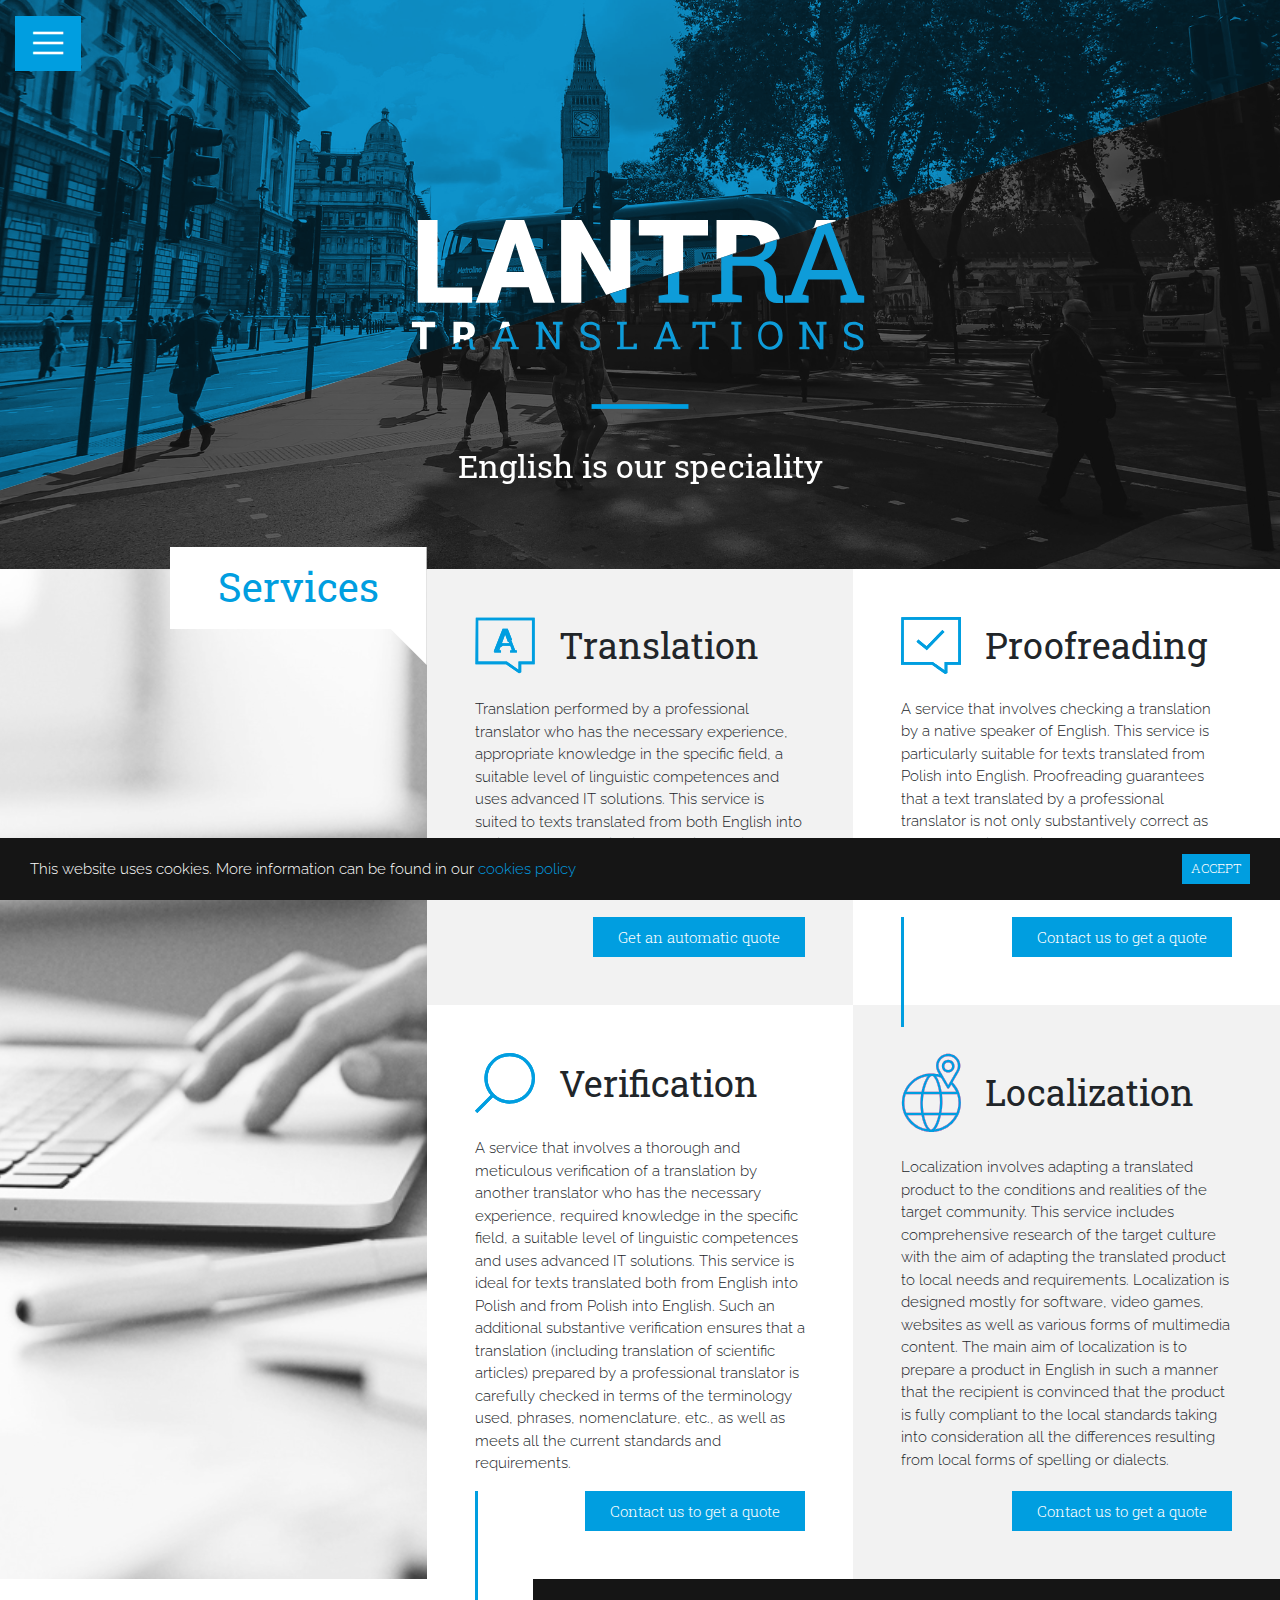
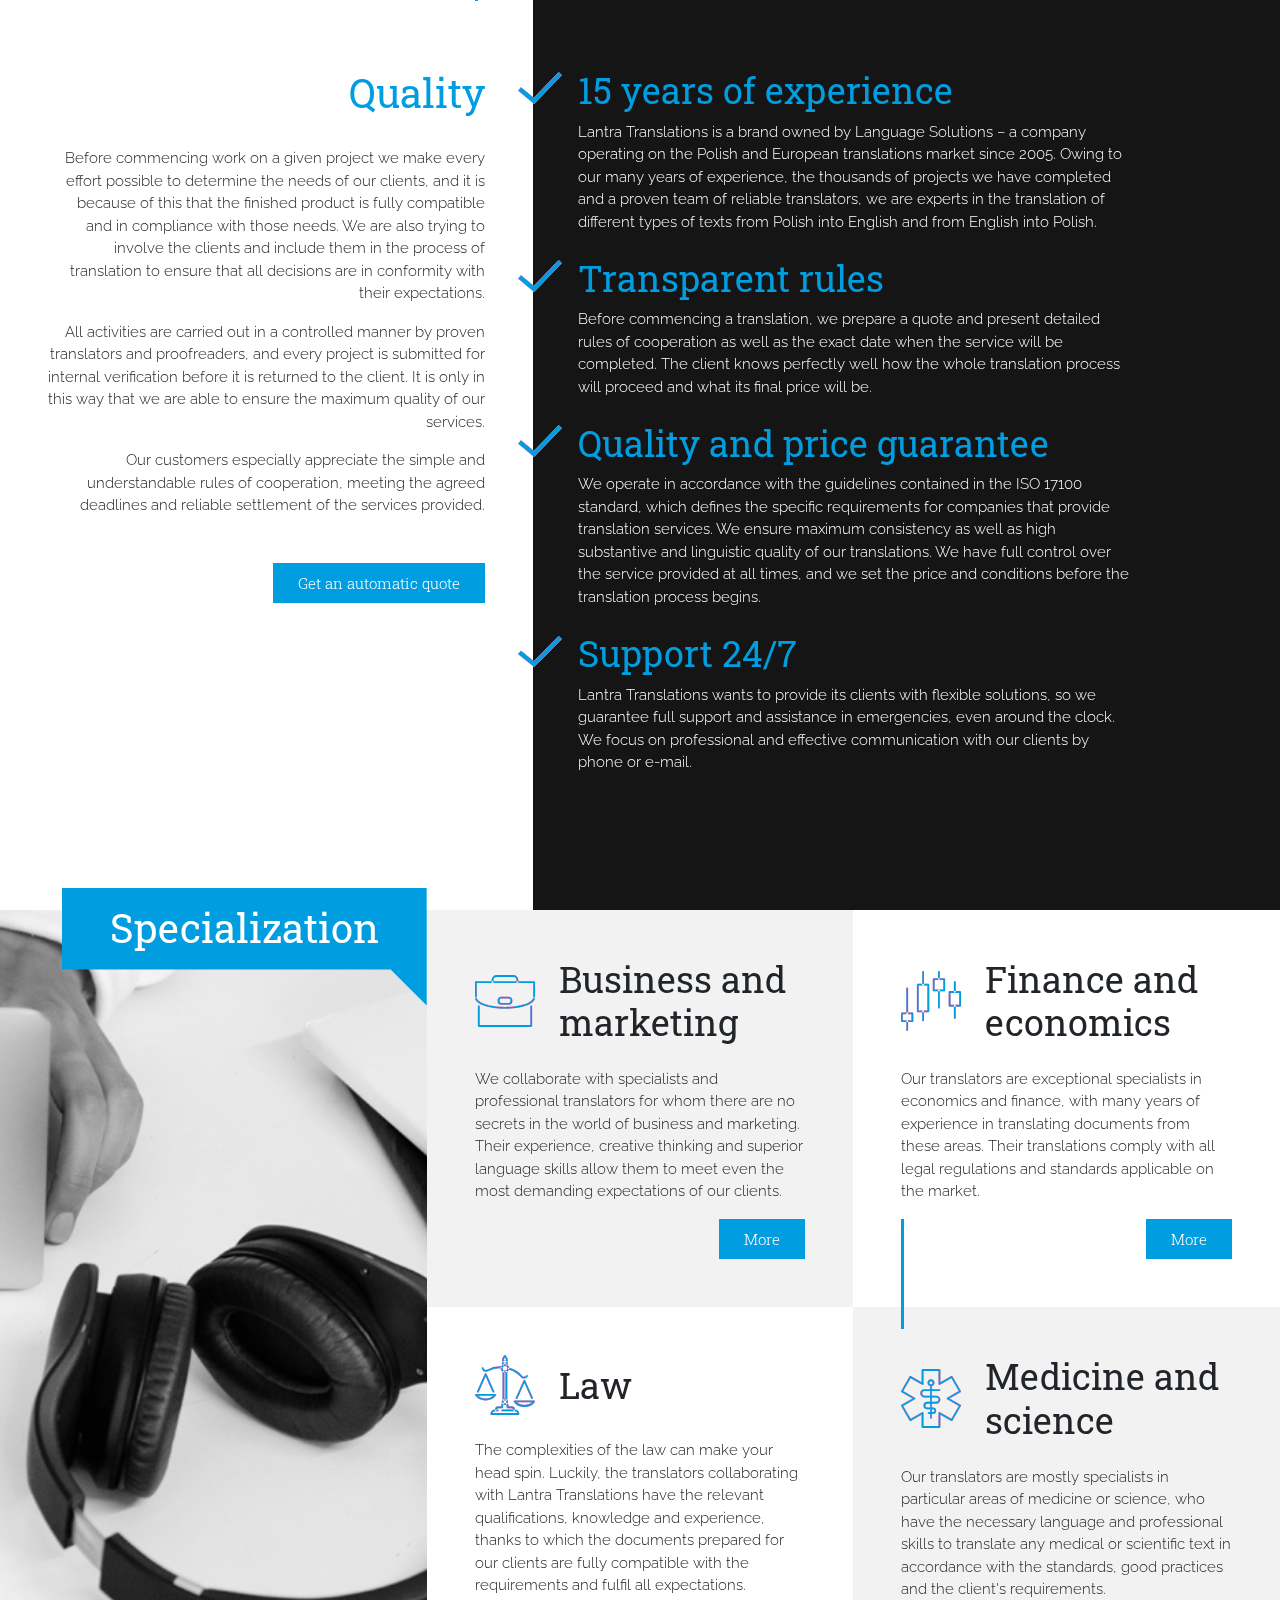
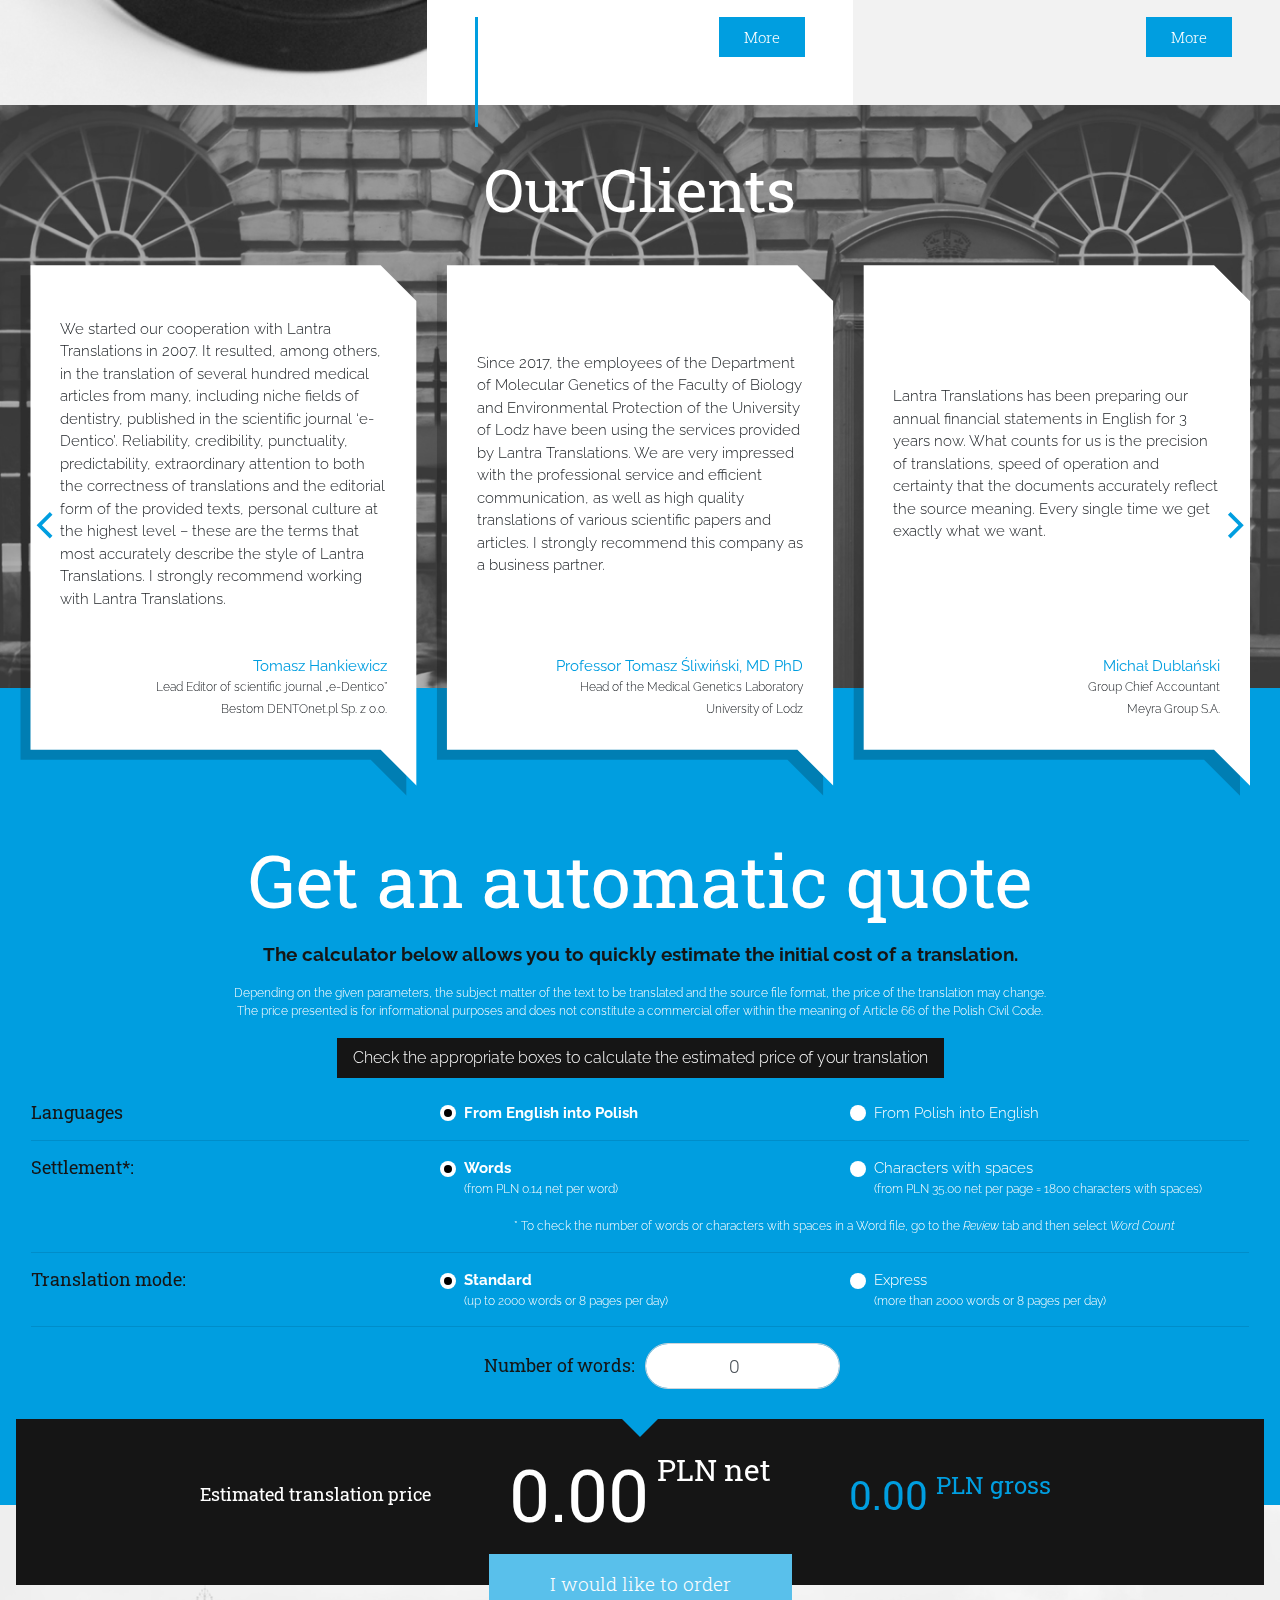
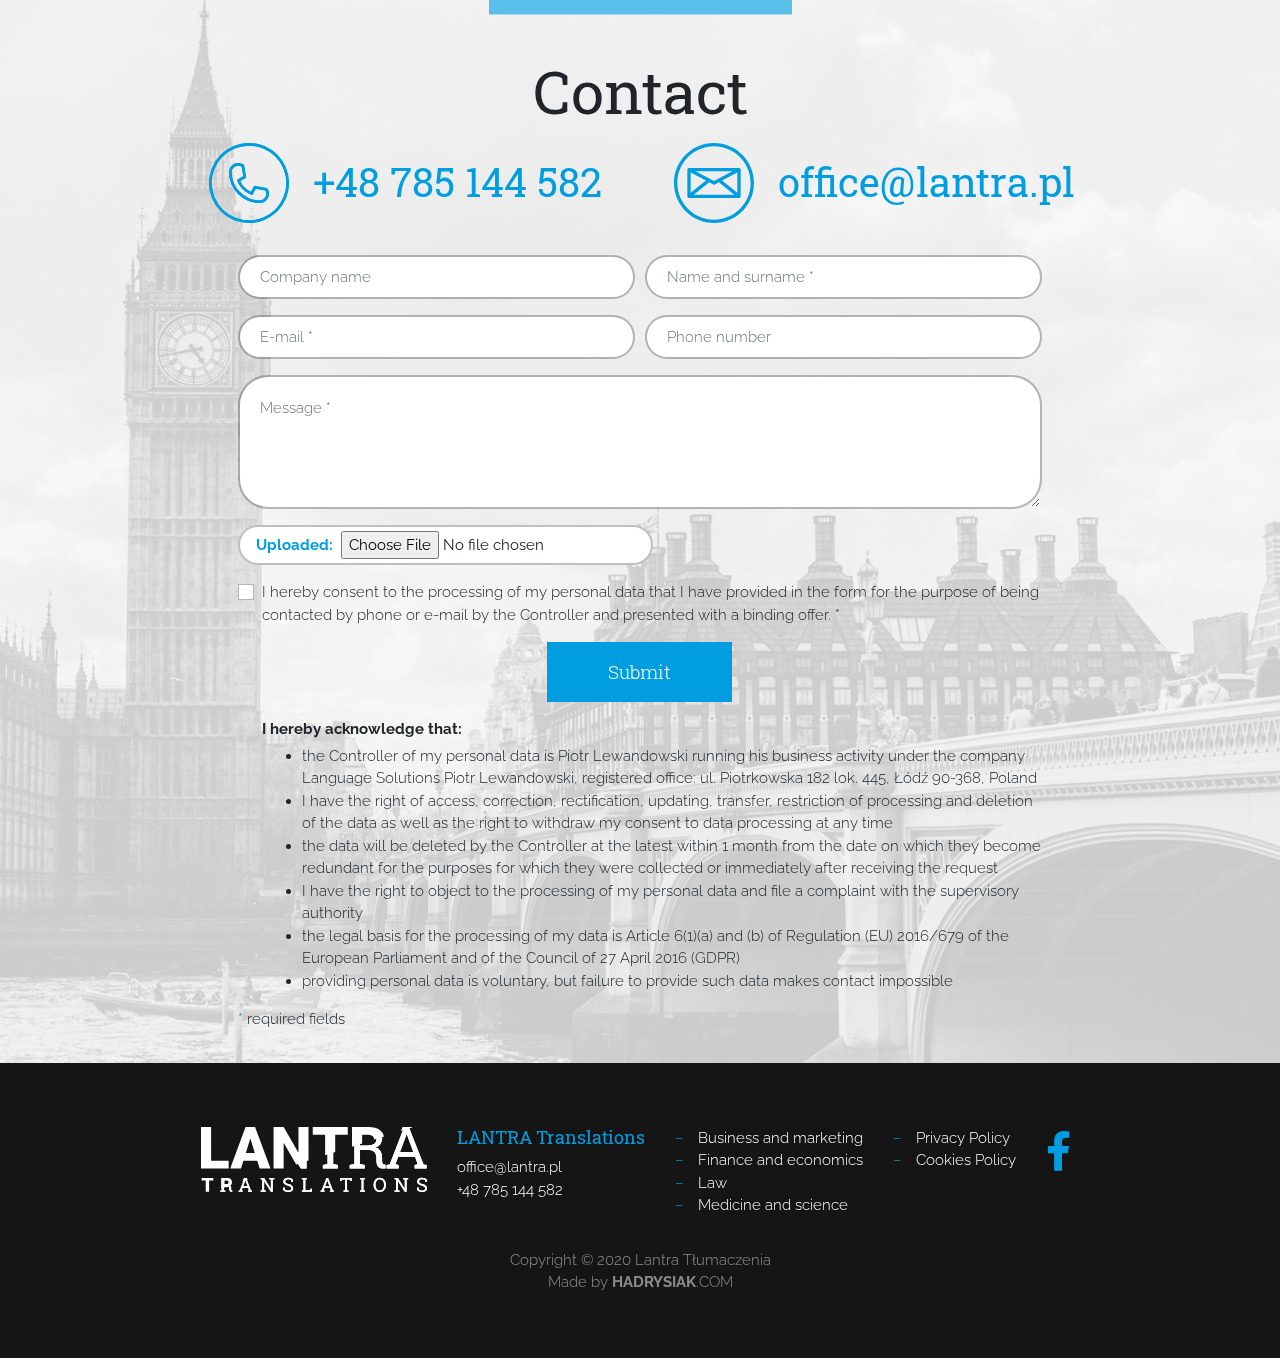
